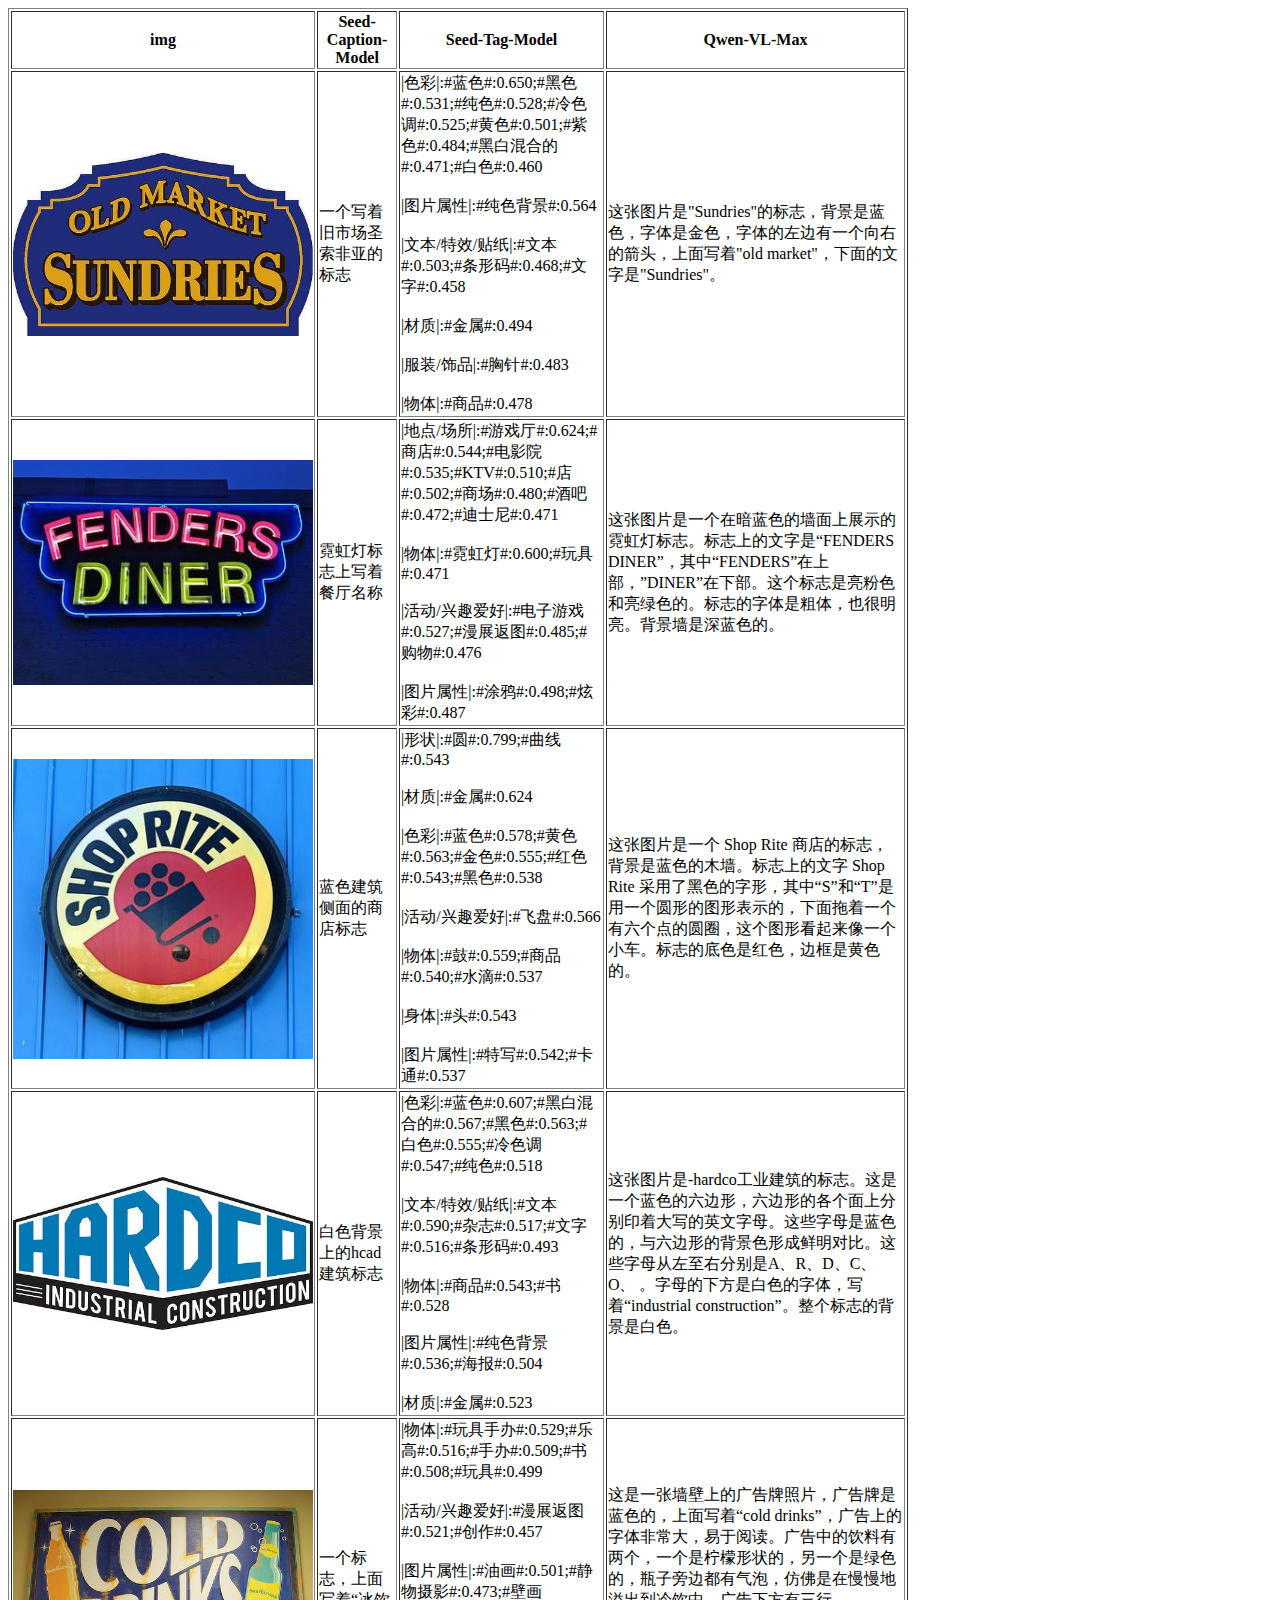
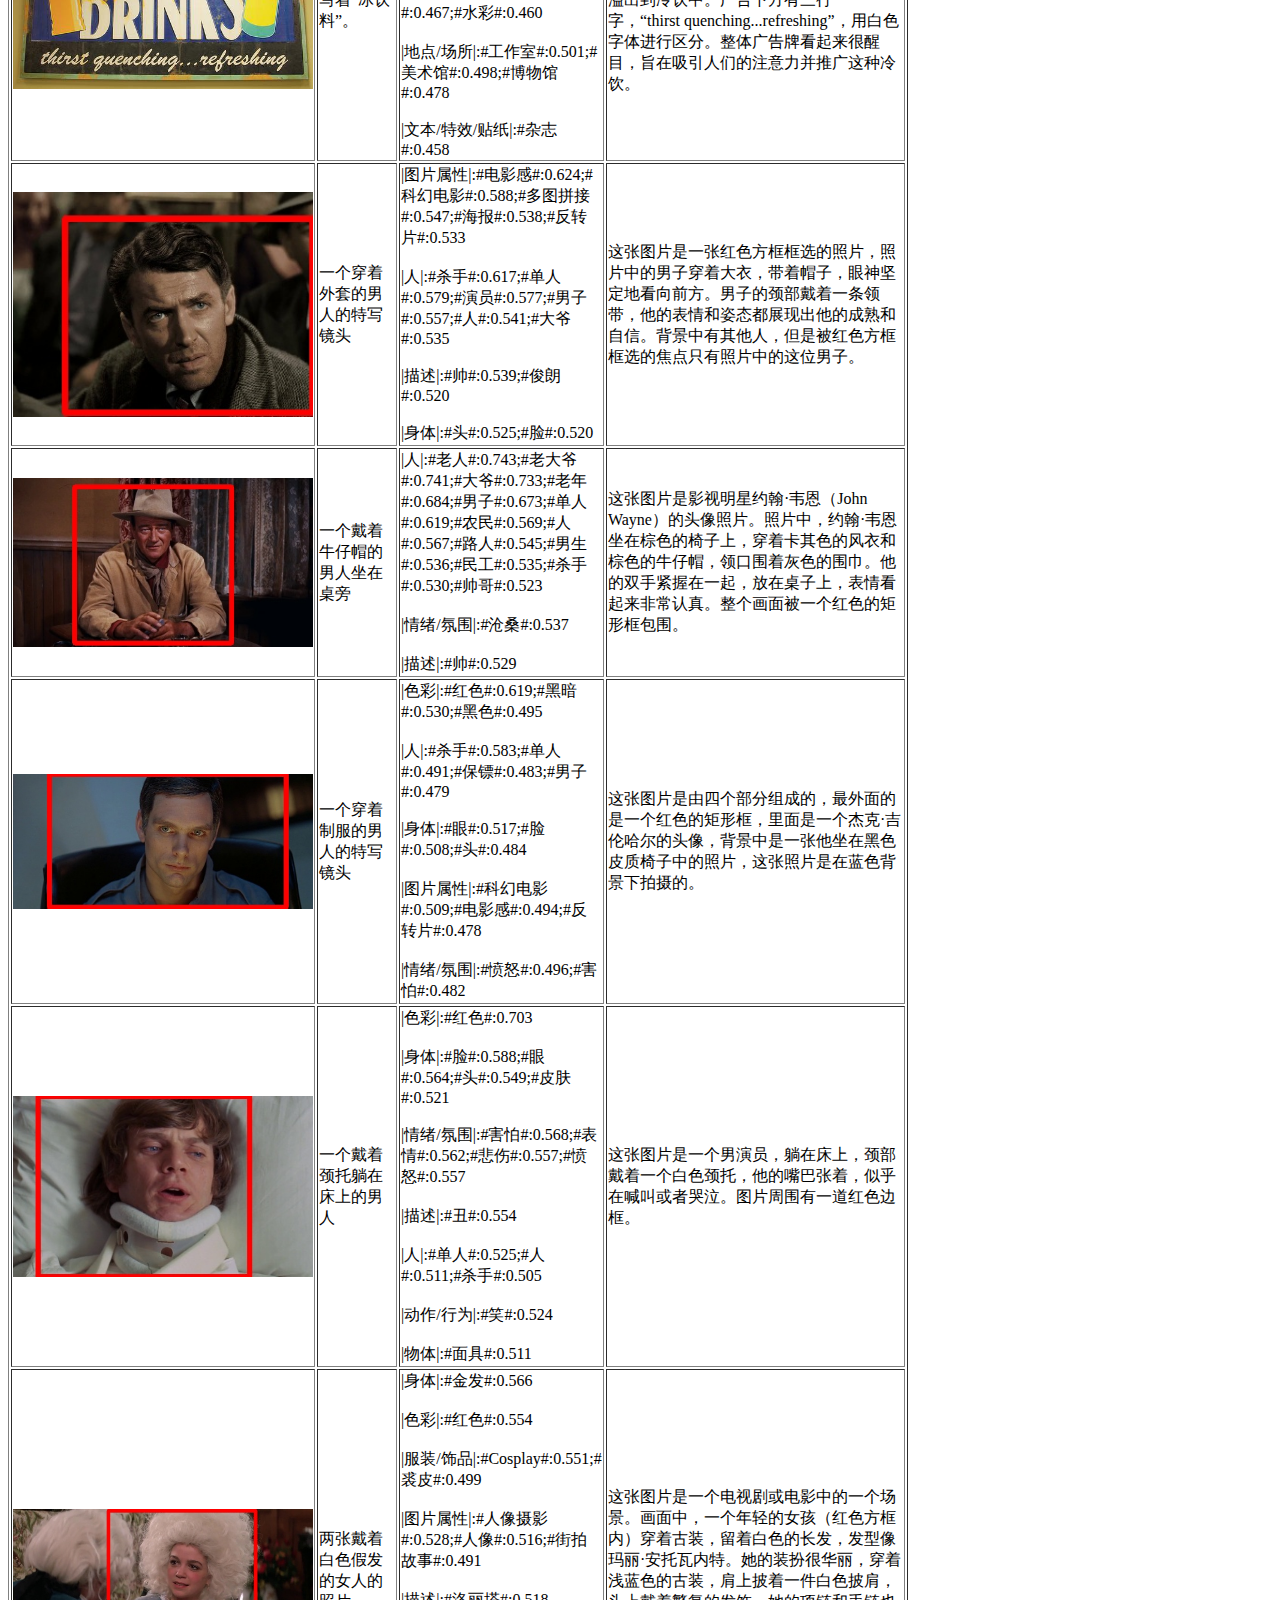
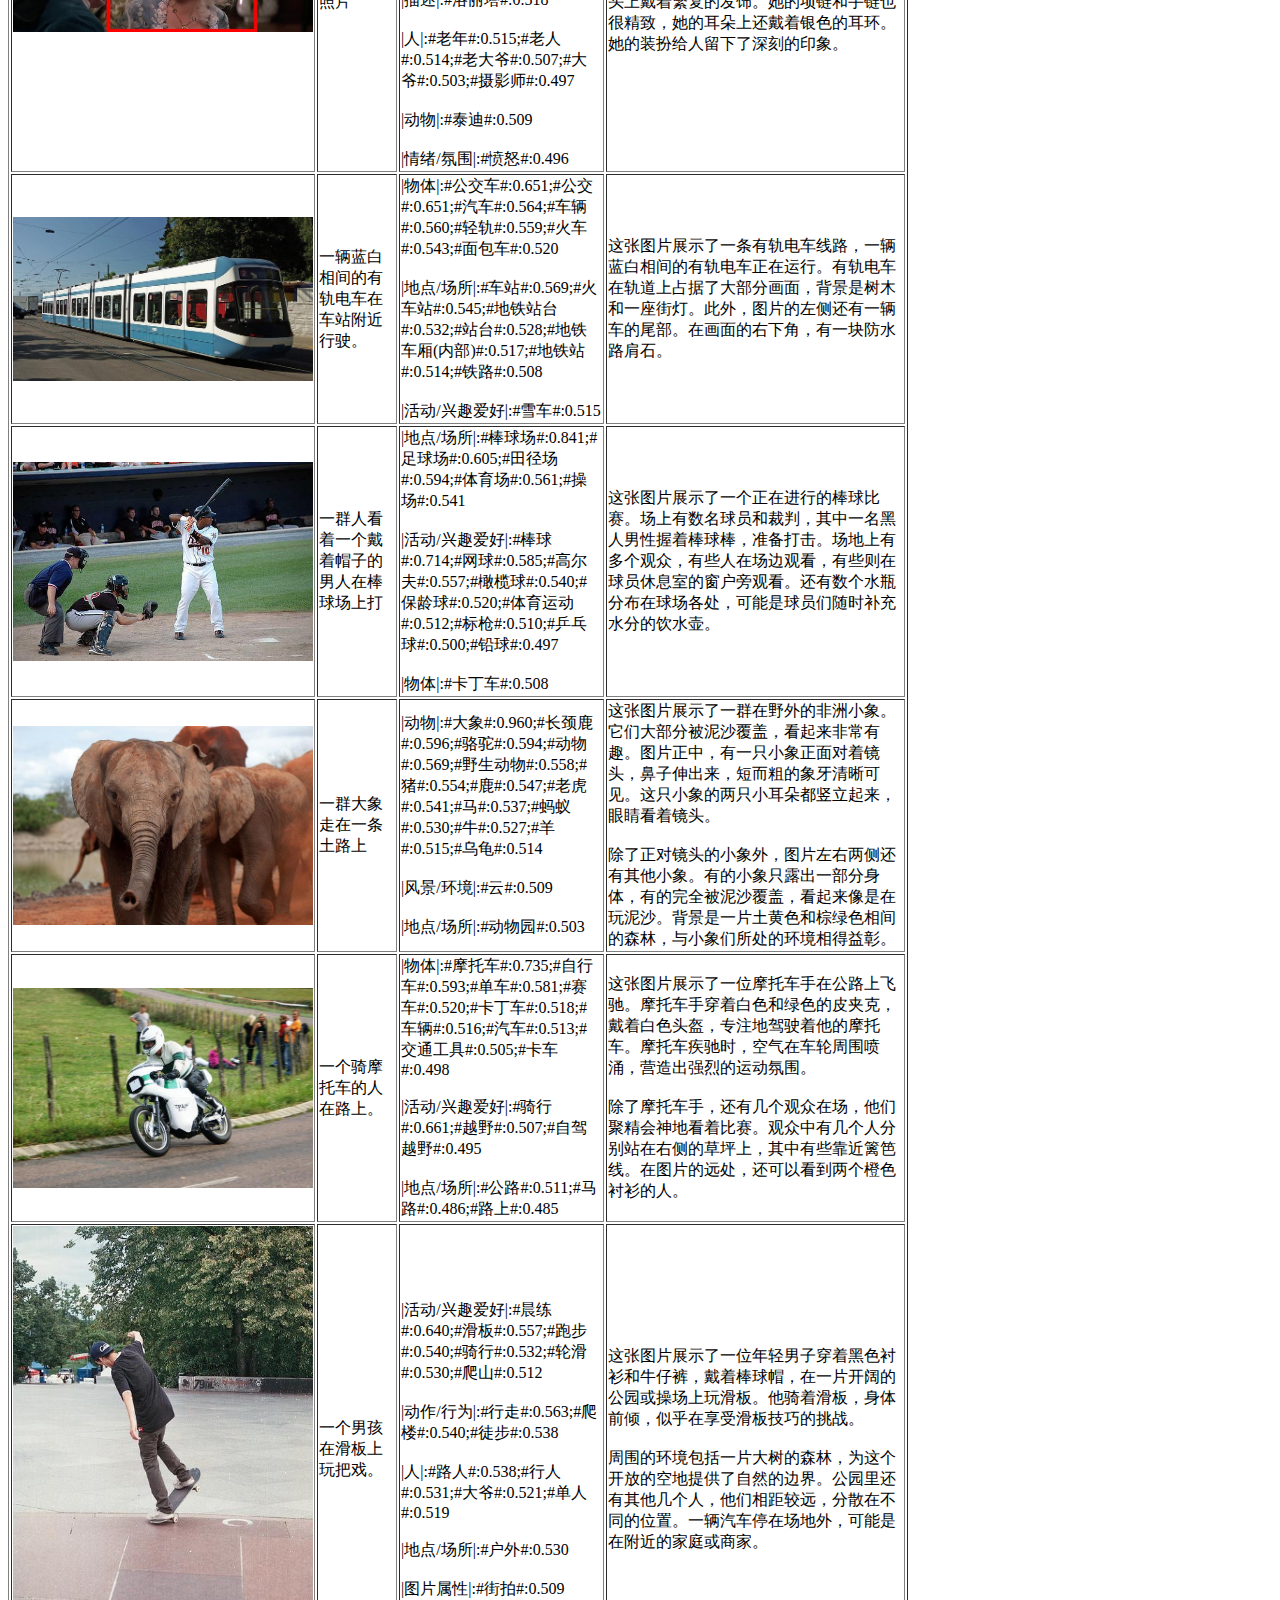
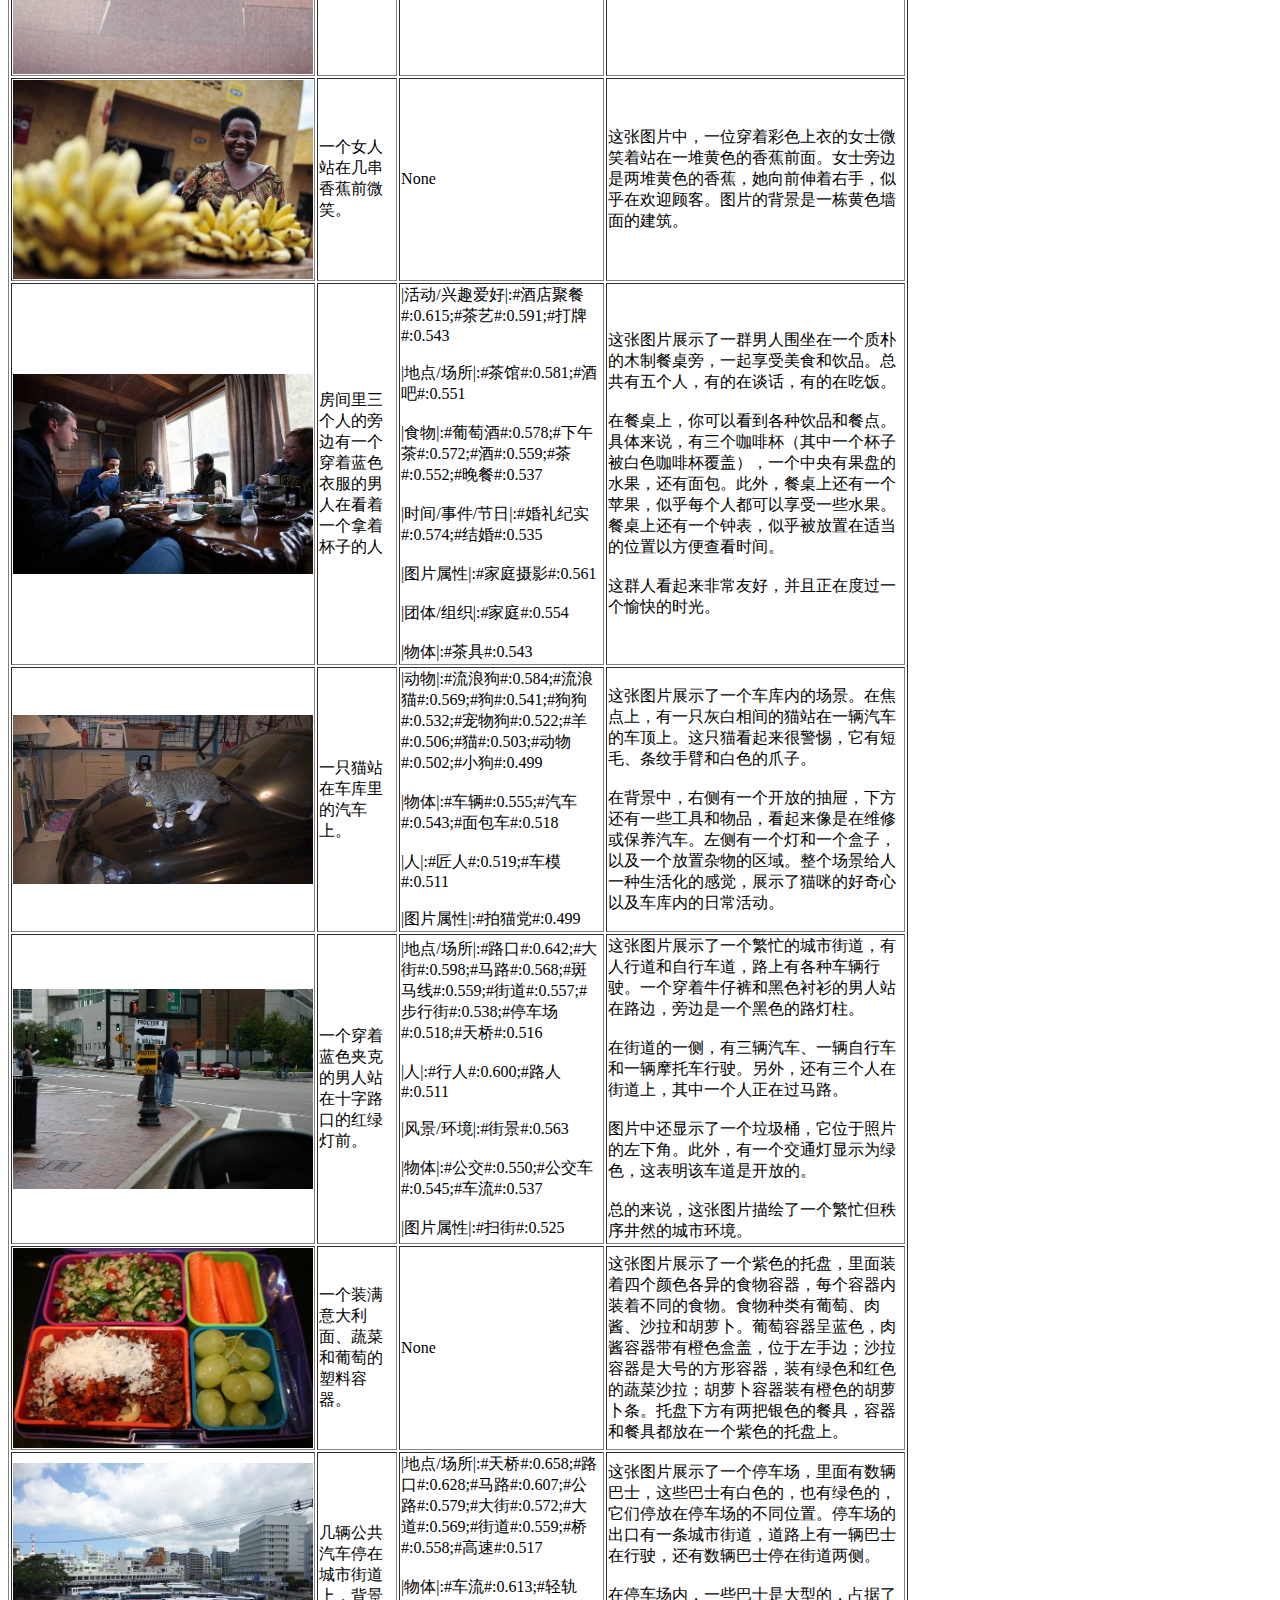
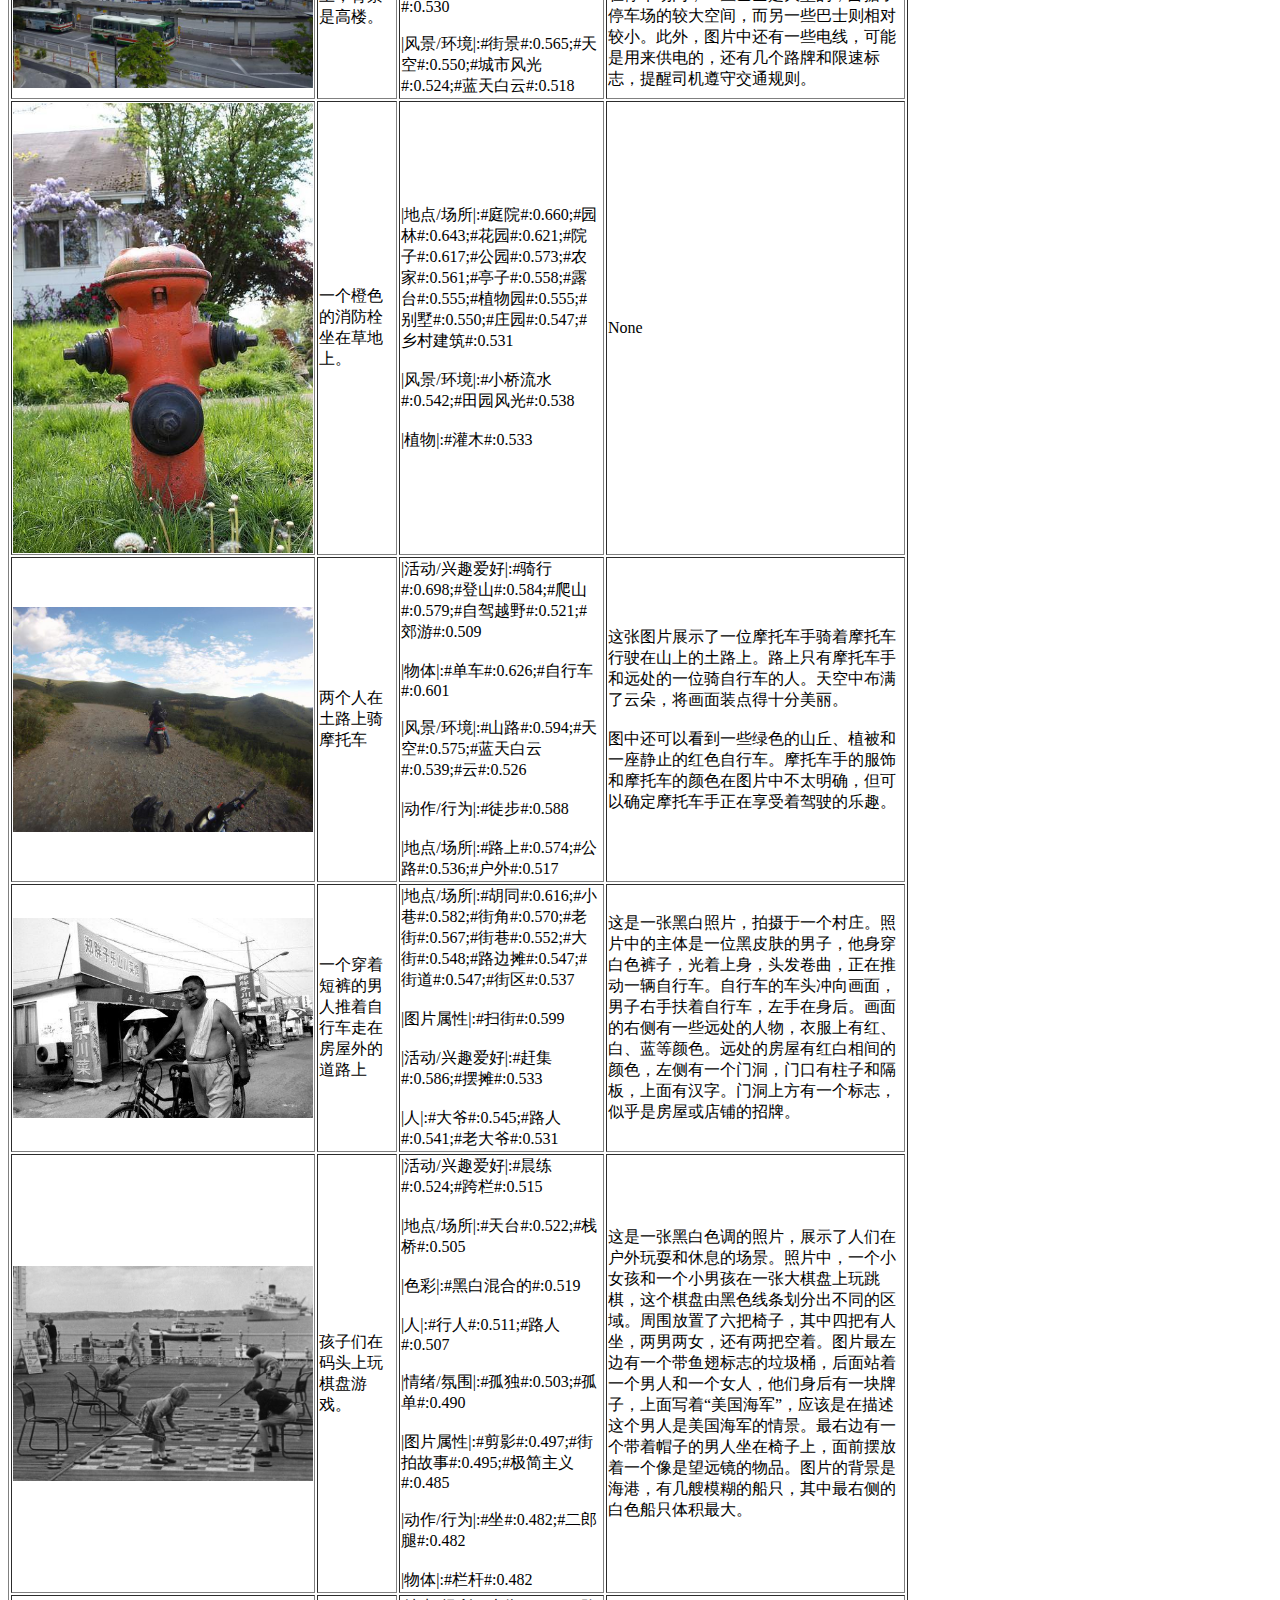
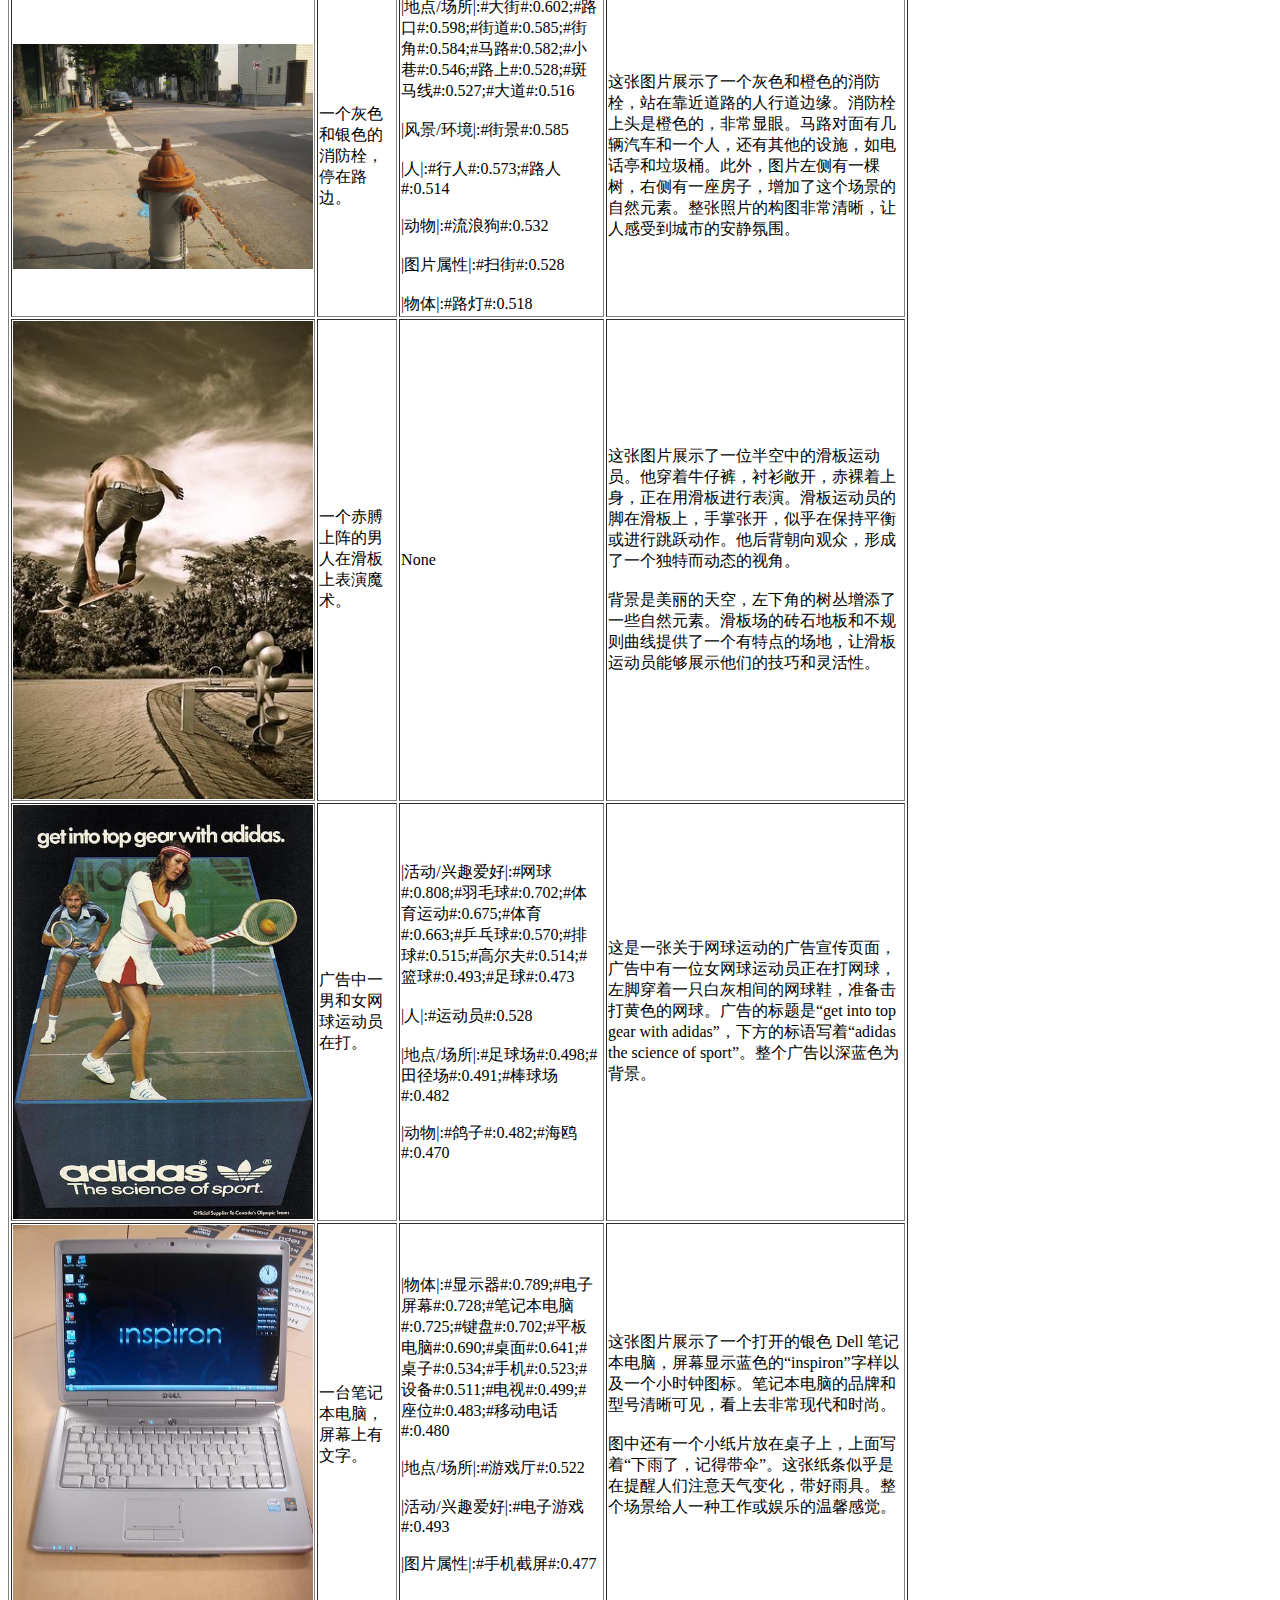
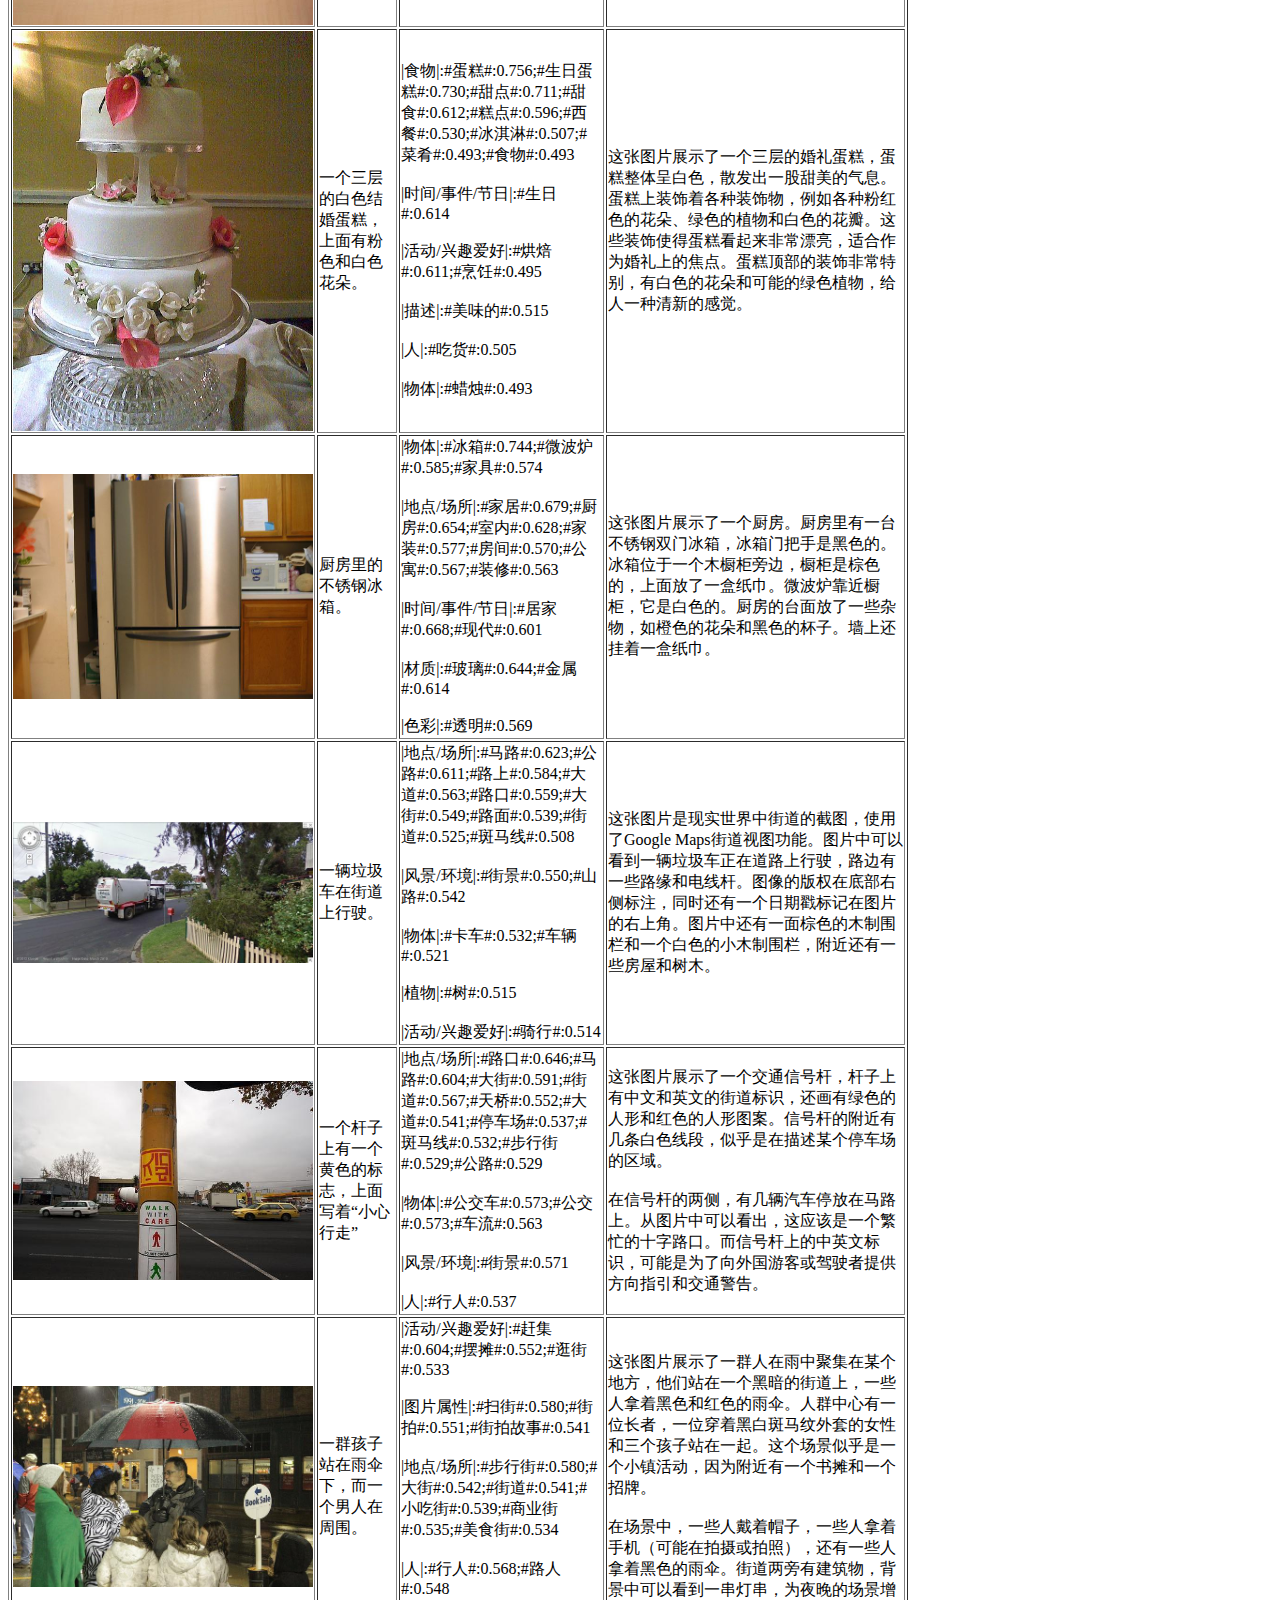
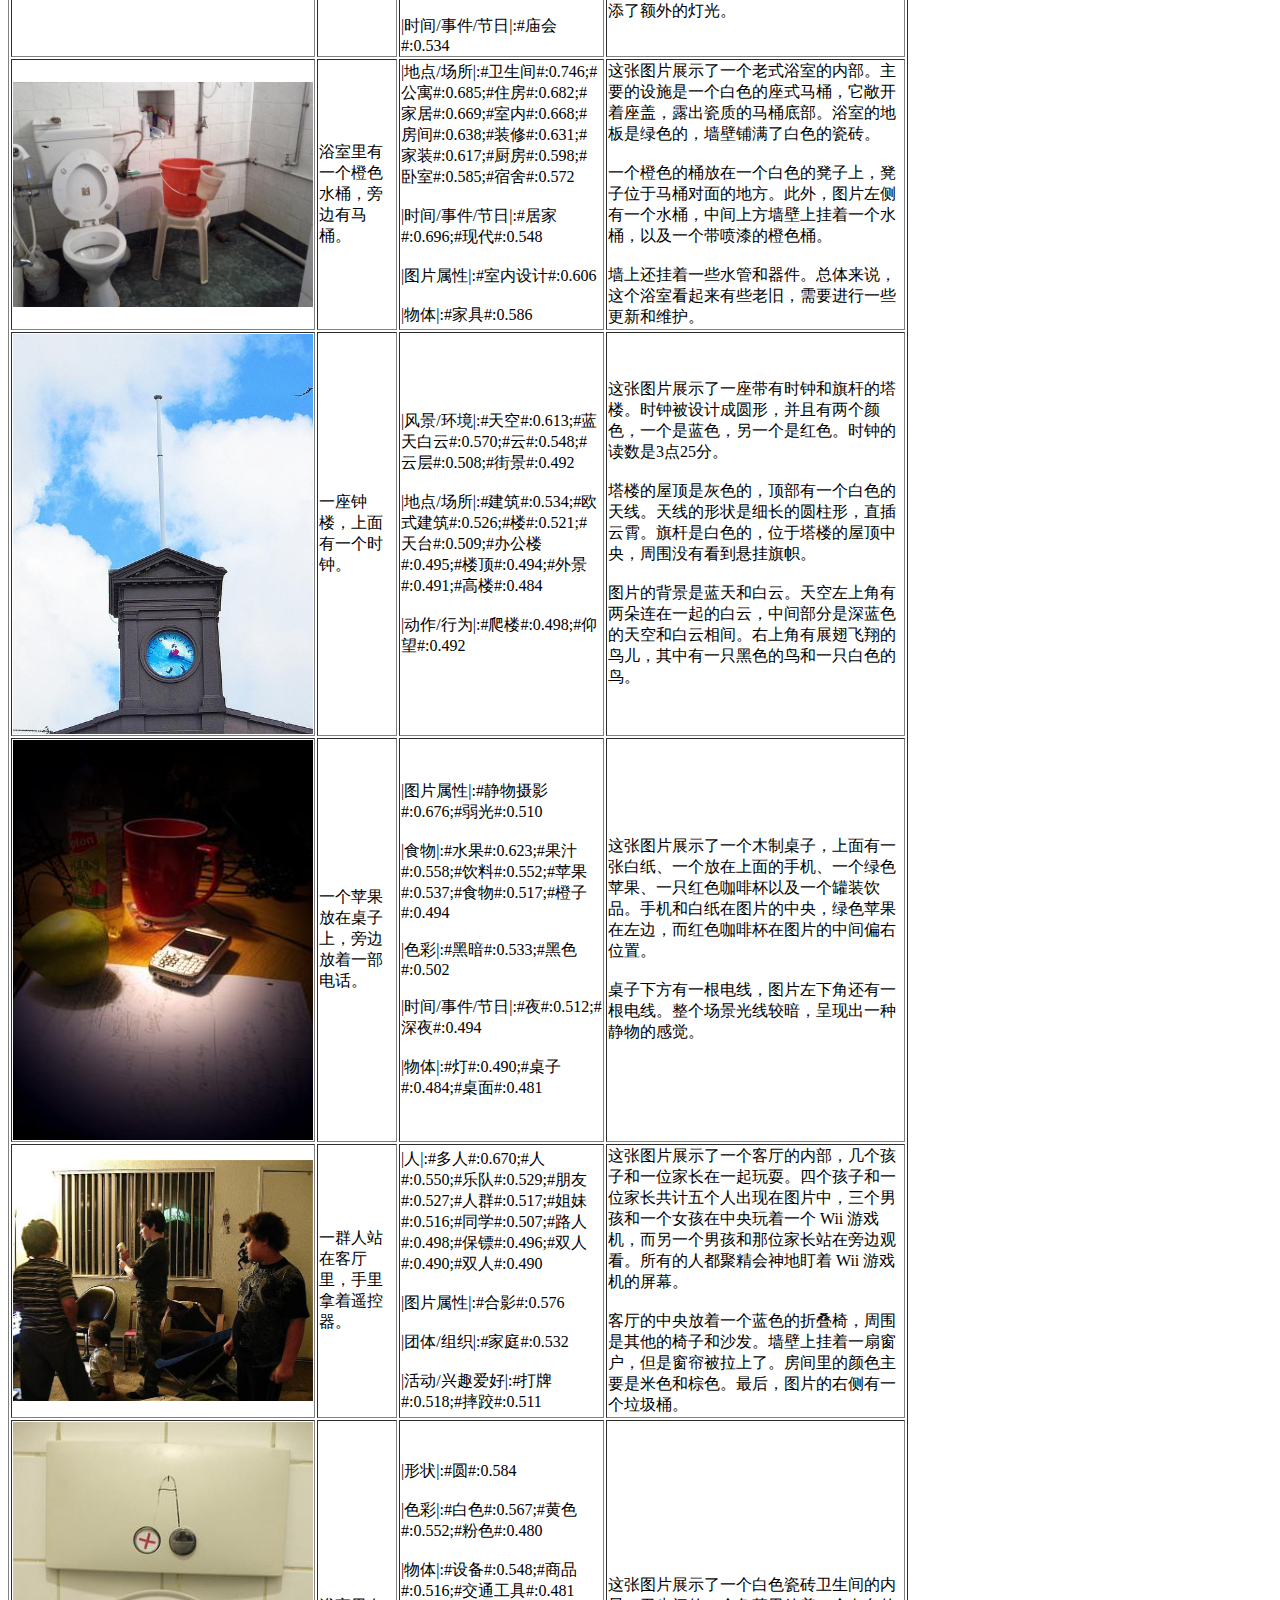
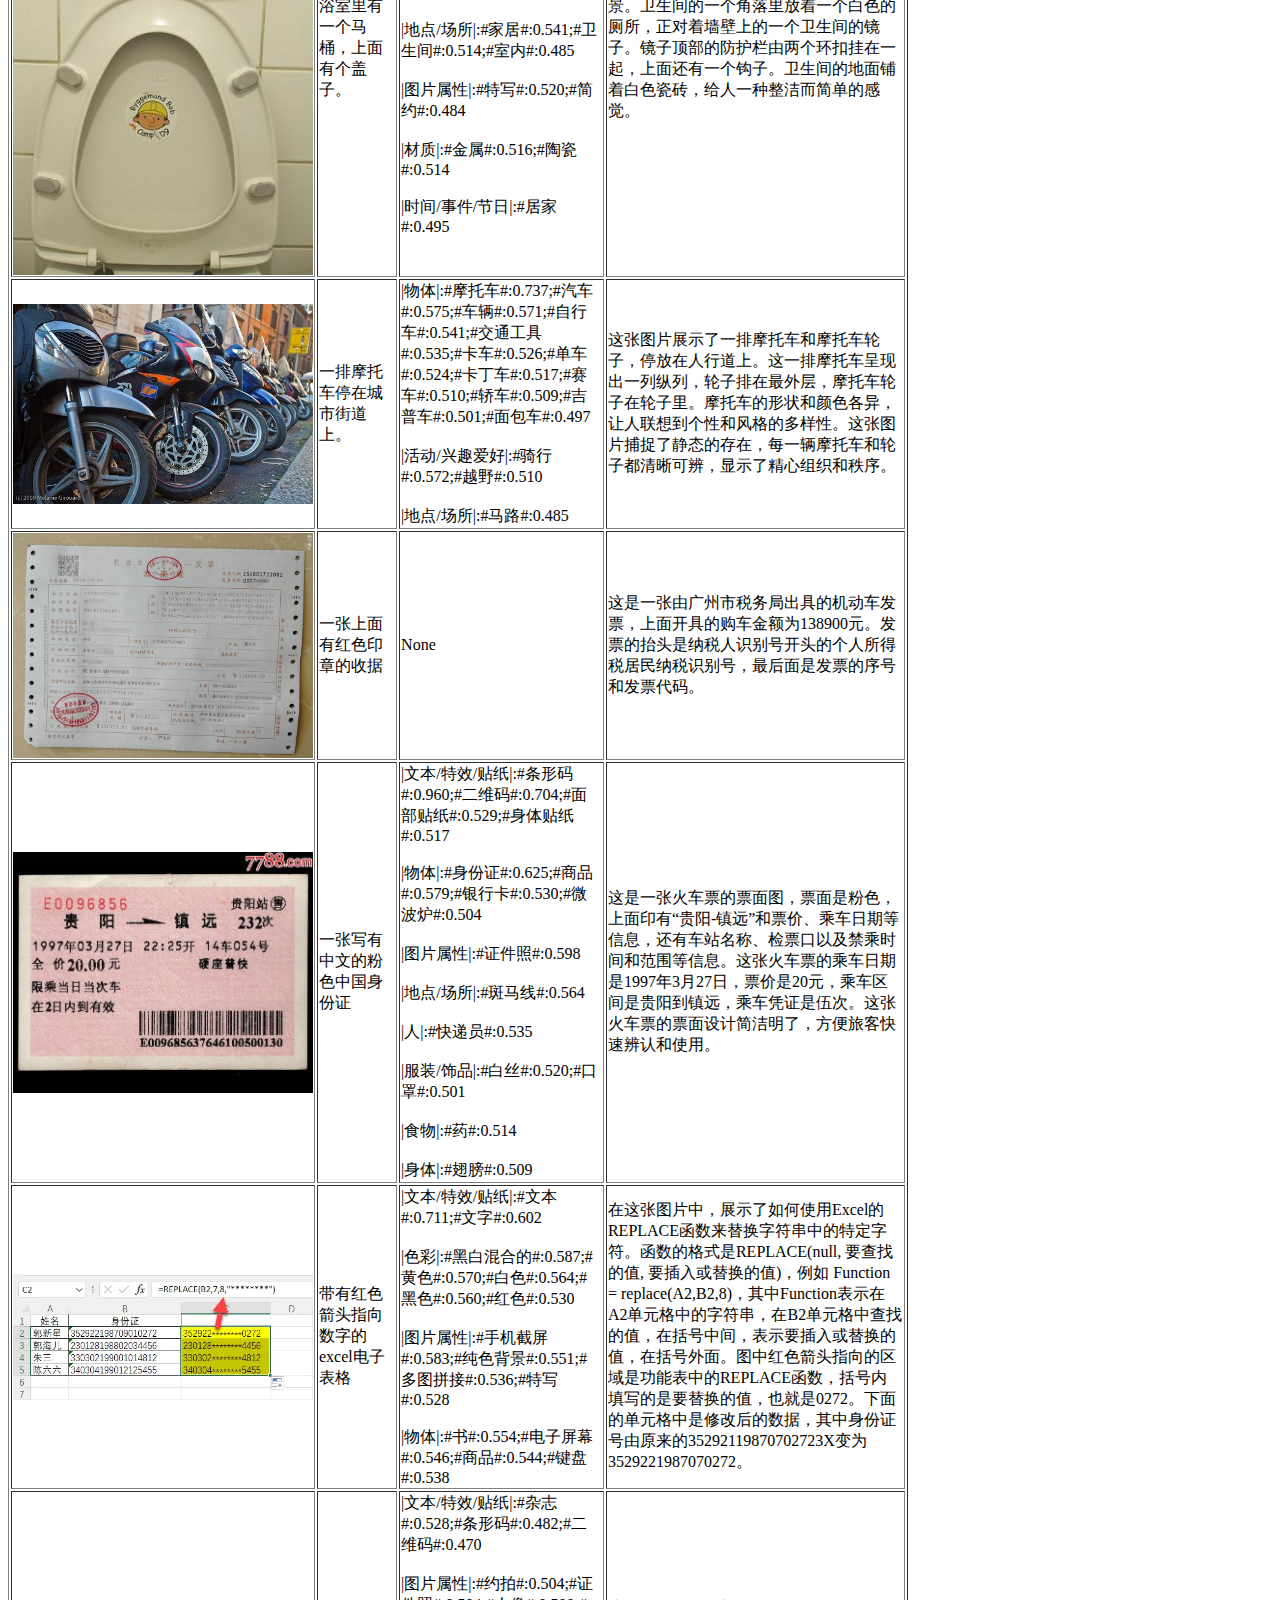
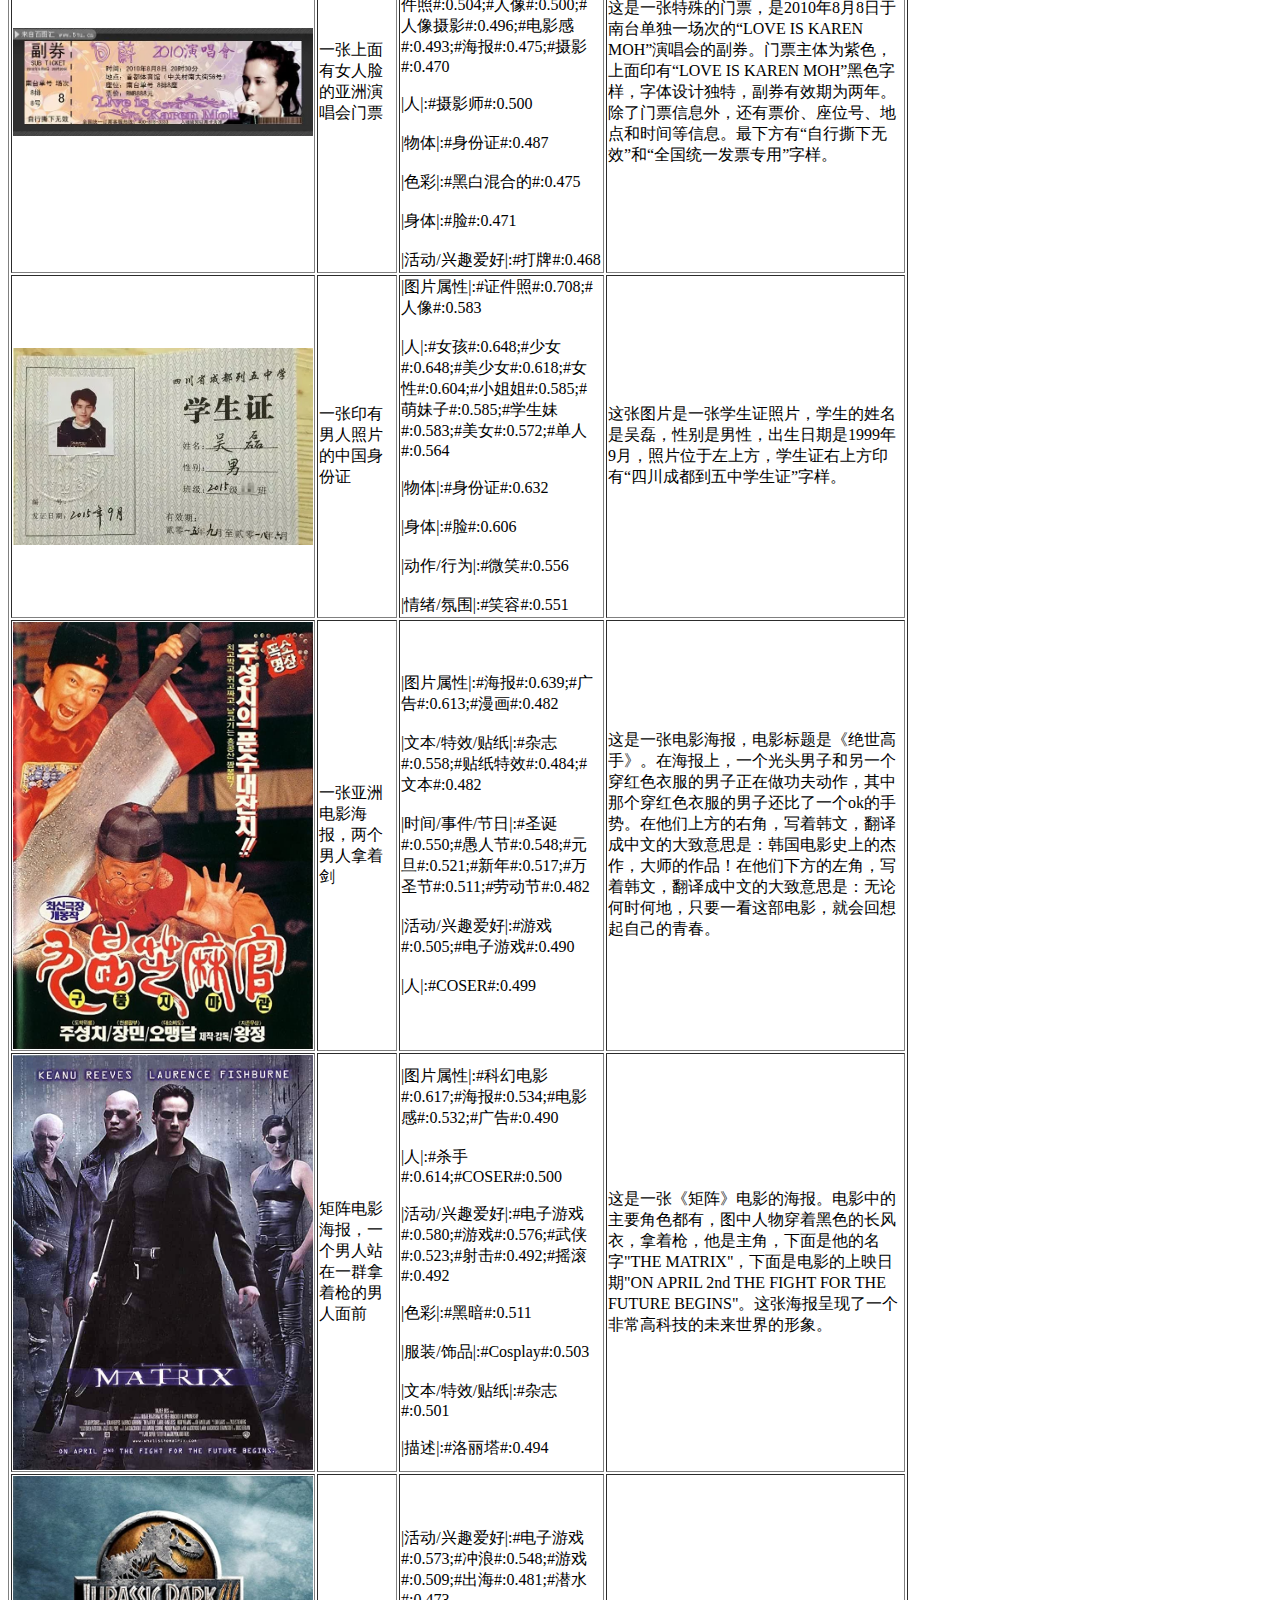
==== index.html @ c31791c4 "fix chinese char" ====
<html>

<head>
    <title>Image Information</title>
    <meta charset="utf-8">
</head>

<body>
    <table border='1' width='900px'>
        <tr>
            <th>img</th>
            <th>Seed-Caption-Model</th>
            <th>Seed-Tag-Model</th>
            <th>Qwen-VL-Max</th>
        </tr>
        <tr>
            <td><img src="./images/OCR/0004.jpg" alt="./images/OCR/0004.jpg" width="300px"></td>
            <td>一个写着旧市场圣索非亚的标志</td>
            <td>|色彩|:#蓝色#:0.650;#黑色#:0.531;#纯色#:0.528;#冷色调#:0.525;#黄色#:0.501;#紫色#:0.484;#黑白混合的#:0.471;#白色#:0.460<br><br>|图片属性|:#纯色背景#:0.564<br><br>|文本/特效/贴纸|:#文本#:0.503;#条形码#:0.468;#文字#:0.458<br><br>|材质|:#金属#:0.494<br><br>|服装/饰品|:#胸针#:0.483<br><br>|物体|:#商品#:0.478
            </td>
            <td>这张图片是"Sundries"的标志，背景是蓝色，字体是金色，字体的左边有一个向右的箭头，上面写着"old market"，下面的文字是"Sundries"。</td>
        </tr>
        <tr>
            <td><img src="./images/OCR/0009.jpg" alt="./images/OCR/0009.jpg" width="300px"></td>
            <td>霓虹灯标志上写着餐厅名称</td>
            <td>|地点/场所|:#游戏厅#:0.624;#商店#:0.544;#电影院#:0.535;#KTV#:0.510;#店#:0.502;#商场#:0.480;#酒吧#:0.472;#迪士尼#:0.471<br><br>|物体|:#霓虹灯#:0.600;#玩具#:0.471<br><br>|活动/兴趣爱好|:#电子游戏#:0.527;#漫展返图#:0.485;#购物#:0.476<br><br>|图片属性|:#涂鸦#:0.498;#炫彩#:0.487
            </td>
            <td>这张图片是一个在暗蓝色的墙面上展示的霓虹灯标志。标志上的文字是“FENDERS
                DINER”，其中“FENDERS”在上部，”DINER”在下部。这个标志是亮粉色和亮绿色的。标志的字体是粗体，也很明亮。背景墙是深蓝色的。</td>
        </tr>
        <tr>
            <td><img src="./images/OCR/0016.jpg" alt="./images/OCR/0016.jpg" width="300px"></td>
            <td>蓝色建筑侧面的商店标志</td>
            <td>|形状|:#圆#:0.799;#曲线#:0.543<br><br>|材质|:#金属#:0.624<br><br>|色彩|:#蓝色#:0.578;#黄色#:0.563;#金色#:0.555;#红色#:0.543;#黑色#:0.538<br><br>|活动/兴趣爱好|:#飞盘#:0.566<br><br>|物体|:#鼓#:0.559;#商品#:0.540;#水滴#:0.537<br><br>|身体|:#头#:0.543<br><br>|图片属性|:#特写#:0.542;#卡通#:0.537
            </td>
            <td>这张图片是一个 Shop Rite 商店的标志，背景是蓝色的木墙。标志上的文字 Shop Rite
                采用了黑色的字形，其中“S”和“T”是用一个圆形的图形表示的，下面拖着一个有六个点的圆圈，这个图形看起来像一个小车。标志的底色是红色，边框是黄色的。</td>
        </tr>
        <tr>
            <td><img src="./images/OCR/0017.jpg" alt="./images/OCR/0017.jpg" width="300px"></td>
            <td>白色背景上的hcad建筑标志</td>
            <td>|色彩|:#蓝色#:0.607;#黑白混合的#:0.567;#黑色#:0.563;#白色#:0.555;#冷色调#:0.547;#纯色#:0.518<br><br>|文本/特效/贴纸|:#文本#:0.590;#杂志#:0.517;#文字#:0.516;#条形码#:0.493<br><br>|物体|:#商品#:0.543;#书#:0.528<br><br>|图片属性|:#纯色背景#:0.536;#海报#:0.504<br><br>|材质|:#金属#:0.523
            </td>
            <td>这张图片是-hardco工业建筑的标志。这是一个蓝色的六边形，六边形的各个面上分别印着大写的英文字母。这些字母是蓝色的，与六边形的背景色形成鲜明对比。这些字母从左至右分别是A、R、D、C、O、
                。字母的下方是白色的字体，写着“industrial construction”。整个标志的背景是白色。</td>
        </tr>
        <tr>
            <td><img src="./images/OCR/0020.jpg" alt="./images/OCR/0020.jpg" width="300px"></td>
            <td>一个标志，上面写着“冰饮料”。</td>
            <td>|物体|:#玩具手办#:0.529;#乐高#:0.516;#手办#:0.509;#书#:0.508;#玩具#:0.499<br><br>|活动/兴趣爱好|:#漫展返图#:0.521;#创作#:0.457<br><br>|图片属性|:#油画#:0.501;#静物摄影#:0.473;#壁画#:0.467;#水彩#:0.460<br><br>|地点/场所|:#工作室#:0.501;#美术馆#:0.498;#博物馆#:0.478<br><br>|文本/特效/贴纸|:#杂志#:0.458
            </td>
            <td>这是一张墙壁上的广告牌照片，广告牌是蓝色的，上面写着“cold
                drinks”，广告上的字体非常大，易于阅读。广告中的饮料有两个，一个是柠檬形状的，另一个是绿色的，瓶子旁边都有气泡，仿佛是在慢慢地溢出到冷饮中。广告下方有三行字，“thirst
                quenching...refreshing”，用白色字体进行区分。整体广告牌看起来很醒目，旨在吸引人们的注意力并推广这种冷饮。</td>
        </tr>
        <tr>
            <td><img src="./images/celebrity/tt0038650_shot_0737_img_1.jpg"
                    alt="./images/celebrity/tt0038650_shot_0737_img_1.jpg" width="300px"></td>
            <td>一个穿着外套的男人的特写镜头</td>
            <td>|图片属性|:#电影感#:0.624;#科幻电影#:0.588;#多图拼接#:0.547;#海报#:0.538;#反转片#:0.533<br><br>|人|:#杀手#:0.617;#单人#:0.579;#演员#:0.577;#男子#:0.557;#人#:0.541;#大爷#:0.535<br><br>|描述|:#帅#:0.539;#俊朗#:0.520<br><br>|身体|:#头#:0.525;#脸#:0.520
            </td>
            <td>这张图片是一张红色方框框选的照片，照片中的男子穿着大衣，带着帽子，眼神坚定地看向前方。男子的颈部戴着一条领带，他的表情和姿态都展现出他的成熟和自信。背景中有其他人，但是被红色方框框选的焦点只有照片中的这位男子。
            </td>
        </tr>
        <tr>
            <td><img src="./images/celebrity/tt0053221_shot_0197_img_0.jpg"
                    alt="./images/celebrity/tt0053221_shot_0197_img_0.jpg" width="300px"></td>
            <td>一个戴着牛仔帽的男人坐在桌旁</td>
            <td>|人|:#老人#:0.743;#老大爷#:0.741;#大爷#:0.733;#老年#:0.684;#男子#:0.673;#单人#:0.619;#农民#:0.569;#人#:0.567;#路人#:0.545;#男生#:0.536;#民工#:0.535;#杀手#:0.530;#帅哥#:0.523<br><br>|情绪/氛围|:#沧桑#:0.537<br><br>|描述|:#帅#:0.529
            </td>
            <td>这张图片是影视明星约翰·韦恩（John
                Wayne）的头像照片。照片中，约翰·韦恩坐在棕色的椅子上，穿着卡其色的风衣和棕色的牛仔帽，领口围着灰色的围巾。他的双手紧握在一起，放在桌子上，表情看起来非常认真。整个画面被一个红色的矩形框包围。</td>
        </tr>
        <tr>
            <td><img src="./images/celebrity/tt0062622_shot_0291_img_0.jpg"
                    alt="./images/celebrity/tt0062622_shot_0291_img_0.jpg" width="300px"></td>
            <td>一个穿着制服的男人的特写镜头</td>
            <td>|色彩|:#红色#:0.619;#黑暗#:0.530;#黑色#:0.495<br><br>|人|:#杀手#:0.583;#单人#:0.491;#保镖#:0.483;#男子#:0.479<br><br>|身体|:#眼#:0.517;#脸#:0.508;#头#:0.484<br><br>|图片属性|:#科幻电影#:0.509;#电影感#:0.494;#反转片#:0.478<br><br>|情绪/氛围|:#愤怒#:0.496;#害怕#:0.482
            </td>
            <td>这张图片是由四个部分组成的，最外面的是一个红色的矩形框，里面是一个杰克·吉伦哈尔的头像，背景中是一张他坐在黑色皮质椅子中的照片，这张照片是在蓝色背景下拍摄的。</td>
        </tr>
        <tr>
            <td><img src="./images/celebrity/tt0066921_shot_0631_img_0.jpg"
                    alt="./images/celebrity/tt0066921_shot_0631_img_0.jpg" width="300px"></td>
            <td>一个戴着颈托躺在床上的男人</td>
            <td>|色彩|:#红色#:0.703<br><br>|身体|:#脸#:0.588;#眼#:0.564;#头#:0.549;#皮肤#:0.521<br><br>|情绪/氛围|:#害怕#:0.568;#表情#:0.562;#悲伤#:0.557;#愤怒#:0.557<br><br>|描述|:#丑#:0.554<br><br>|人|:#单人#:0.525;#人#:0.511;#杀手#:0.505<br><br>|动作/行为|:#笑#:0.524<br><br>|物体|:#面具#:0.511
            </td>
            <td>这张图片是一个男演员，躺在床上，颈部戴着一个白色颈托，他的嘴巴张着，似乎在喊叫或者哭泣。图片周围有一道红色边框。</td>
        </tr>
        <tr>
            <td><img src="./images/celebrity/tt0086879_shot_0158_img_0.jpg"
                    alt="./images/celebrity/tt0086879_shot_0158_img_0.jpg" width="300px"></td>
            <td>两张戴着白色假发的女人的照片</td>
            <td>|身体|:#金发#:0.566<br><br>|色彩|:#红色#:0.554<br><br>|服装/饰品|:#Cosplay#:0.551;#裘皮#:0.499<br><br>|图片属性|:#人像摄影#:0.528;#人像#:0.516;#街拍故事#:0.491<br><br>|描述|:#洛丽塔#:0.518<br><br>|人|:#老年#:0.515;#老人#:0.514;#老大爷#:0.507;#大爷#:0.503;#摄影师#:0.497<br><br>|动物|:#泰迪#:0.509<br><br>|情绪/氛围|:#愤怒#:0.496
            </td>
            <td>这张图片是一个电视剧或电影中的一个场景。画面中，一个年轻的女孩（红色方框内）穿着古装，留着白色的长发，发型像玛丽·安托瓦内特。她的装扮很华丽，穿着浅蓝色的古装，肩上披着一件白色披肩，头上戴着繁复的发饰。她的项链和手链也很精致，她的耳朵上还戴着银色的耳环。她的装扮给人留下了深刻的印象。
            </td>
        </tr>
        <tr>
            <td><img src="./images/existence/000000006040.jpg" alt="./images/existence/000000006040.jpg" width="300px">
            </td>
            <td>一辆蓝白相间的有轨电车在车站附近行驶。</td>
            <td>|物体|:#公交车#:0.651;#公交#:0.651;#汽车#:0.564;#车辆#:0.560;#轻轨#:0.559;#火车#:0.543;#面包车#:0.520<br><br>|地点/场所|:#车站#:0.569;#火车站#:0.545;#地铁站台#:0.532;#站台#:0.528;#地铁车厢(内部)#:0.517;#地铁站#:0.514;#铁路#:0.508<br><br>|活动/兴趣爱好|:#雪车#:0.515
            </td>
            <td>这张图片展示了一条有轨电车线路，一辆蓝白相间的有轨电车正在运行。有轨电车在轨道上占据了大部分画面，背景是树木和一座街灯。此外，图片的左侧还有一辆车的尾部。在画面的右下角，有一块防水路肩石。</td>
        </tr>
        <tr>
            <td><img src="./images/existence/000000006471.jpg" alt="./images/existence/000000006471.jpg" width="300px">
            </td>
            <td>一群人看着一个戴着帽子的男人在棒球场上打</td>
            <td>|地点/场所|:#棒球场#:0.841;#足球场#:0.605;#田径场#:0.594;#体育场#:0.561;#操场#:0.541<br><br>|活动/兴趣爱好|:#棒球#:0.714;#网球#:0.585;#高尔夫#:0.557;#橄榄球#:0.540;#保龄球#:0.520;#体育运动#:0.512;#标枪#:0.510;#乒乓球#:0.500;#铅球#:0.497<br><br>|物体|:#卡丁车#:0.508
            </td>
            <td>这张图片展示了一个正在进行的棒球比赛。场上有数名球员和裁判，其中一名黑人男性握着棒球棒，准备打击。场地上有多个观众，有些人在场边观看，有些则在球员休息室的窗户旁观看。还有数个水瓶分布在球场各处，可能是球员们随时补充水分的饮水壶。
            </td>
        </tr>
        <tr>
            <td><img src="./images/existence/000000007108.jpg" alt="./images/existence/000000007108.jpg" width="300px">
            </td>
            <td>一群大象走在一条土路上</td>
            <td>|动物|:#大象#:0.960;#长颈鹿#:0.596;#骆驼#:0.594;#动物#:0.569;#野生动物#:0.558;#猪#:0.554;#鹿#:0.547;#老虎#:0.541;#马#:0.537;#蚂蚁#:0.530;#牛#:0.527;#羊#:0.515;#乌龟#:0.514<br><br>|风景/环境|:#云#:0.509<br><br>|地点/场所|:#动物园#:0.503
            </td>
            <td>这张图片展示了一群在野外的非洲小象。它们大部分被泥沙覆盖，看起来非常有趣。图片正中，有一只小象正面对着镜头，鼻子伸出来，短而粗的象牙清晰可见。这只小象的两只小耳朵都竖立起来，眼睛看着镜头。<br><br>除了正对镜头的小象外，图片左右两侧还有其他小象。有的小象只露出一部分身体，有的完全被泥沙覆盖，看起来像是在玩泥沙。背景是一片土黄色和棕绿色相间的森林，与小象们所处的环境相得益彰。
            </td>
        </tr>
        <tr>
            <td><img src="./images/existence/000000007816.jpg" alt="./images/existence/000000007816.jpg" width="300px">
            </td>
            <td>一个骑摩托车的人在路上。</td>
            <td>|物体|:#摩托车#:0.735;#自行车#:0.593;#单车#:0.581;#赛车#:0.520;#卡丁车#:0.518;#车辆#:0.516;#汽车#:0.513;#交通工具#:0.505;#卡车#:0.498<br><br>|活动/兴趣爱好|:#骑行#:0.661;#越野#:0.507;#自驾越野#:0.495<br><br>|地点/场所|:#公路#:0.511;#马路#:0.486;#路上#:0.485
            </td>
            <td>这张图片展示了一位摩托车手在公路上飞驰。摩托车手穿着白色和绿色的皮夹克，戴着白色头盔，专注地驾驶着他的摩托车。摩托车疾驰时，空气在车轮周围喷涌，营造出强烈的运动氛围。<br><br>除了摩托车手，还有几个观众在场，他们聚精会神地看着比赛。观众中有几个人分别站在右侧的草坪上，其中有些靠近篱笆线。在图片的远处，还可以看到两个橙色衬衫的人。
            </td>
        </tr>
        <tr>
            <td><img src="./images/existence/000000007977.jpg" alt="./images/existence/000000007977.jpg" width="300px">
            </td>
            <td>一个男孩在滑板上玩把戏。</td>
            <td>|活动/兴趣爱好|:#晨练#:0.640;#滑板#:0.557;#跑步#:0.540;#骑行#:0.532;#轮滑#:0.530;#爬山#:0.512<br><br>|动作/行为|:#行走#:0.563;#爬楼#:0.540;#徒步#:0.538<br><br>|人|:#路人#:0.538;#行人#:0.531;#大爷#:0.521;#单人#:0.519<br><br>|地点/场所|:#户外#:0.530<br><br>|图片属性|:#街拍#:0.509
            </td>
            <td>这张图片展示了一位年轻男子穿着黑色衬衫和牛仔裤，戴着棒球帽，在一片开阔的公园或操场上玩滑板。他骑着滑板，身体前倾，似乎在享受滑板技巧的挑战。<br><br>周围的环境包括一片大树的森林，为这个开放的空地提供了自然的边界。公园里还有其他几个人，他们相距较远，分散在不同的位置。一辆汽车停在场地外，可能是在附近的家庭或商家。
            </td>
        </tr>
        <tr>
            <td><img src="./images/existence/000000008844.jpg" alt="./images/existence/000000008844.jpg" width="300px">
            </td>
            <td>一个女人站在几串香蕉前微笑。</td>
            <td>None</td>
            <td>这张图片中，一位穿着彩色上衣的女士微笑着站在一堆黄色的香蕉前面。女士旁边是两堆黄色的香蕉，她向前伸着右手，似乎在欢迎顾客。图片的背景是一栋黄色墙面的建筑。</td>
        </tr>
        <tr>
            <td><img src="./images/existence/000000009590.jpg" alt="./images/existence/000000009590.jpg" width="300px">
            </td>
            <td>房间里三个人的旁边有一个穿着蓝色衣服的男人在看着一个拿着杯子的人</td>
            <td>|活动/兴趣爱好|:#酒店聚餐#:0.615;#茶艺#:0.591;#打牌#:0.543<br><br>|地点/场所|:#茶馆#:0.581;#酒吧#:0.551<br><br>|食物|:#葡萄酒#:0.578;#下午茶#:0.572;#酒#:0.559;#茶#:0.552;#晚餐#:0.537<br><br>|时间/事件/节日|:#婚礼纪实#:0.574;#结婚#:0.535<br><br>|图片属性|:#家庭摄影#:0.561<br><br>|团体/组织|:#家庭#:0.554<br><br>|物体|:#茶具#:0.543
            </td>
            <td>这张图片展示了一群男人围坐在一个质朴的木制餐桌旁，一起享受美食和饮品。总共有五个人，有的在谈话，有的在吃饭。<br><br>在餐桌上，你可以看到各种饮品和餐点。具体来说，有三个咖啡杯（其中一个杯子被白色咖啡杯覆盖），一个中央有果盘的水果，还有面包。此外，餐桌上还有一个苹果，似乎每个人都可以享受一些水果。餐桌上还有一个钟表，似乎被放置在适当的位置以方便查看时间。<br><br>这群人看起来非常友好，并且正在度过一个愉快的时光。
            </td>
        </tr>
        <tr>
            <td><img src="./images/existence/000000010363.jpg" alt="./images/existence/000000010363.jpg" width="300px">
            </td>
            <td>一只猫站在车库里的汽车上。</td>
            <td>|动物|:#流浪狗#:0.584;#流浪猫#:0.569;#狗#:0.541;#狗狗#:0.532;#宠物狗#:0.522;#羊#:0.506;#猫#:0.503;#动物#:0.502;#小狗#:0.499<br><br>|物体|:#车辆#:0.555;#汽车#:0.543;#面包车#:0.518<br><br>|人|:#匠人#:0.519;#车模#:0.511<br><br>|图片属性|:#拍猫党#:0.499
            </td>
            <td>这张图片展示了一个车库内的场景。在焦点上，有一只灰白相间的猫站在一辆汽车的车顶上。这只猫看起来很警惕，它有短毛、条纹手臂和白色的爪子。<br><br>在背景中，右侧有一个开放的抽屉，下方还有一些工具和物品，看起来像是在维修或保养汽车。左侧有一个灯和一个盒子，以及一个放置杂物的区域。整个场景给人一种生活化的感觉，展示了猫咪的好奇心以及车库内的日常活动。
            </td>
        </tr>
        <tr>
            <td><img src="./images/existence/000000011197.jpg" alt="./images/existence/000000011197.jpg" width="300px">
            </td>
            <td>一个穿着蓝色夹克的男人站在十字路口的红绿灯前。</td>
            <td>|地点/场所|:#路口#:0.642;#大街#:0.598;#马路#:0.568;#斑马线#:0.559;#街道#:0.557;#步行街#:0.538;#停车场#:0.518;#天桥#:0.516<br><br>|人|:#行人#:0.600;#路人#:0.511<br><br>|风景/环境|:#街景#:0.563<br><br>|物体|:#公交#:0.550;#公交车#:0.545;#车流#:0.537<br><br>|图片属性|:#扫街#:0.525
            </td>
            <td>这张图片展示了一个繁忙的城市街道，有人行道和自行车道，路上有各种车辆行驶。一个穿着牛仔裤和黑色衬衫的男人站在路边，旁边是一个黑色的路灯柱。<br><br>在街道的一侧，有三辆汽车、一辆自行车和一辆摩托车行驶。另外，还有三个人在街道上，其中一个人正在过马路。<br><br>图片中还显示了一个垃圾桶，它位于照片的左下角。此外，有一个交通灯显示为绿色，这表明该车道是开放的。<br><br>总的来说，这张图片描绘了一个繁忙但秩序井然的城市环境。
            </td>
        </tr>
        <tr>
            <td><img src="./images/existence/000000015254.jpg" alt="./images/existence/000000015254.jpg" width="300px">
            </td>
            <td>一个装满意大利面、蔬菜和葡萄的塑料容器。</td>
            <td>None</td>
            <td>这张图片展示了一个紫色的托盘，里面装着四个颜色各异的食物容器，每个容器内装着不同的食物。食物种类有葡萄、肉酱、沙拉和胡萝卜。葡萄容器呈蓝色，肉酱容器带有橙色盒盖，位于左手边；沙拉容器是大号的方形容器，装有绿色和红色的蔬菜沙拉；胡萝卜容器装有橙色的胡萝卜条。托盘下方有两把银色的餐具，容器和餐具都放在一个紫色的托盘上。
            </td>
        </tr>
        <tr>
            <td><img src="./images/existence/000000015517.jpg" alt="./images/existence/000000015517.jpg" width="300px">
            </td>
            <td>几辆公共汽车停在城市街道上，背景是高楼。</td>
            <td>|地点/场所|:#天桥#:0.658;#路口#:0.628;#马路#:0.607;#公路#:0.579;#大街#:0.572;#大道#:0.569;#街道#:0.559;#桥#:0.558;#高速#:0.517<br><br>|物体|:#车流#:0.613;#轻轨#:0.530<br><br>|风景/环境|:#街景#:0.565;#天空#:0.550;#城市风光#:0.524;#蓝天白云#:0.518
            </td>
            <td>这张图片展示了一个停车场，里面有数辆巴士，这些巴士有白色的，也有绿色的，它们停放在停车场的不同位置。停车场的出口有一条城市街道，道路上有一辆巴士在行驶，还有数辆巴士停在街道两侧。<br><br>在停车场内，一些巴士是大型的，占据了停车场的较大空间，而另一些巴士则相对较小。此外，图片中还有一些电线，可能是用来供电的，还有几个路牌和限速标志，提醒司机遵守交通规则。
            </td>
        </tr>
        <tr>
            <td><img src="./images/existence/000000015746.jpg" alt="./images/existence/000000015746.jpg" width="300px">
            </td>
            <td>一个橙色的消防栓坐在草地上。</td>
            <td>|地点/场所|:#庭院#:0.660;#园林#:0.643;#花园#:0.621;#院子#:0.617;#公园#:0.573;#农家#:0.561;#亭子#:0.558;#露台#:0.555;#植物园#:0.555;#别墅#:0.550;#庄园#:0.547;#乡村建筑#:0.531<br><br>|风景/环境|:#小桥流水#:0.542;#田园风光#:0.538<br><br>|植物|:#灌木#:0.533
            </td>
            <td>None</td>
        </tr>
        <tr>
            <td><img src="./images/existence/000000037751.jpg" alt="./images/existence/000000037751.jpg" width="300px">
            </td>
            <td>两个人在土路上骑摩托车</td>
            <td>|活动/兴趣爱好|:#骑行#:0.698;#登山#:0.584;#爬山#:0.579;#自驾越野#:0.521;#郊游#:0.509<br><br>|物体|:#单车#:0.626;#自行车#:0.601<br><br>|风景/环境|:#山路#:0.594;#天空#:0.575;#蓝天白云#:0.539;#云#:0.526<br><br>|动作/行为|:#徒步#:0.588<br><br>|地点/场所|:#路上#:0.574;#公路#:0.536;#户外#:0.517
            </td>
            <td>这张图片展示了一位摩托车手骑着摩托车行驶在山上的土路上。路上只有摩托车手和远处的一位骑自行车的人。天空中布满了云朵，将画面装点得十分美丽。<br><br>图中还可以看到一些绿色的山丘、植被和一座静止的红色自行车。摩托车手的服饰和摩托车的颜色在图片中不太明确，但可以确定摩托车手正在享受着驾驶的乐趣。
            </td>
        </tr>
        <tr>
            <td><img src="./images/existence/000000050145.jpg" alt="./images/existence/000000050145.jpg" width="300px">
            </td>
            <td>一个穿着短裤的男人推着自行车走在房屋外的道路上</td>
            <td>|地点/场所|:#胡同#:0.616;#小巷#:0.582;#街角#:0.570;#老街#:0.567;#街巷#:0.552;#大街#:0.548;#路边摊#:0.547;#街道#:0.547;#街区#:0.537<br><br>|图片属性|:#扫街#:0.599<br><br>|活动/兴趣爱好|:#赶集#:0.586;#摆摊#:0.533<br><br>|人|:#大爷#:0.545;#路人#:0.541;#老大爷#:0.531
            </td>
            <td>这是一张黑白照片，拍摄于一个村庄。照片中的主体是一位黑皮肤的男子，他身穿白色裤子，光着上身，头发卷曲，正在推动一辆自行车。自行车的车头冲向画面，男子右手扶着自行车，左手在身后。画面的右侧有一些远处的人物，衣服上有红、白、蓝等颜色。远处的房屋有红白相间的颜色，左侧有一个门洞，门口有柱子和隔板，上面有汉字。门洞上方有一个标志，似乎是房屋或店铺的招牌。
            </td>
        </tr>
        <tr>
            <td><img src="./images/existence/000000061418.jpg" alt="./images/existence/000000061418.jpg" width="300px">
            </td>
            <td>孩子们在码头上玩棋盘游戏。</td>
            <td>|活动/兴趣爱好|:#晨练#:0.524;#跨栏#:0.515<br><br>|地点/场所|:#天台#:0.522;#栈桥#:0.505<br><br>|色彩|:#黑白混合的#:0.519<br><br>|人|:#行人#:0.511;#路人#:0.507<br><br>|情绪/氛围|:#孤独#:0.503;#孤单#:0.490<br><br>|图片属性|:#剪影#:0.497;#街拍故事#:0.495;#极简主义#:0.485<br><br>|动作/行为|:#坐#:0.482;#二郎腿#:0.482<br><br>|物体|:#栏杆#:0.482
            </td>
            <td>这是一张黑白色调的照片，展示了人们在户外玩耍和休息的场景。照片中，一个小女孩和一个小男孩在一张大棋盘上玩跳棋，这个棋盘由黑色线条划分出不同的区域。周围放置了六把椅子，其中四把有人坐，两男两女，还有两把空着。图片最左边有一个带鱼翅标志的垃圾桶，后面站着一个男人和一个女人，他们身后有一块牌子，上面写着“美国海军”，应该是在描述这个男人是美国海军的情景。最右边有一个带着帽子的男人坐在椅子上，面前摆放着一个像是望远镜的物品。图片的背景是海港，有几艘模糊的船只，其中最右侧的白色船只体积最大。
            </td>
        </tr>
        <tr>
            <td><img src="./images/existence/000000417779.jpg" alt="./images/existence/000000417779.jpg" width="300px">
            </td>
            <td>一个灰色和银色的消防栓，停在路边。</td>
            <td>|地点/场所|:#大街#:0.602;#路口#:0.598;#街道#:0.585;#街角#:0.584;#马路#:0.582;#小巷#:0.546;#路上#:0.528;#斑马线#:0.527;#大道#:0.516<br><br>|风景/环境|:#街景#:0.585<br><br>|人|:#行人#:0.573;#路人#:0.514<br><br>|动物|:#流浪狗#:0.532<br><br>|图片属性|:#扫街#:0.528<br><br>|物体|:#路灯#:0.518
            </td>
            <td>这张图片展示了一个灰色和橙色的消防栓，站在靠近道路的人行道边缘。消防栓上头是橙色的，非常显眼。马路对面有几辆汽车和一个人，还有其他的设施，如电话亭和垃圾桶。此外，图片左侧有一棵树，右侧有一座房子，增加了这个场景的自然元素。整张照片的构图非常清晰，让人感受到城市的安静氛围。
            </td>
        </tr>
        <tr>
            <td><img src="./images/existence/000000424521.jpg" alt="./images/existence/000000424521.jpg" width="300px">
            </td>
            <td>一个赤膊上阵的男人在滑板上表演魔术。</td>
            <td>None</td>
            <td>这张图片展示了一位半空中的滑板运动员。他穿着牛仔裤，衬衫敞开，赤裸着上身，正在用滑板进行表演。滑板运动员的脚在滑板上，手掌张开，似乎在保持平衡或进行跳跃动作。他后背朝向观众，形成了一个独特而动态的视角。<br><br>背景是美丽的天空，左下角的树丛增添了一些自然元素。滑板场的砖石地板和不规则曲线提供了一个有特点的场地，让滑板运动员能够展示他们的技巧和灵活性。
            </td>
        </tr>
        <tr>
            <td><img src="./images/existence/000000438304.jpg" alt="./images/existence/000000438304.jpg" width="300px">
            </td>
            <td>广告中一男和女网球运动员在打。</td>
            <td>|活动/兴趣爱好|:#网球#:0.808;#羽毛球#:0.702;#体育运动#:0.675;#体育#:0.663;#乒乓球#:0.570;#排球#:0.515;#高尔夫#:0.514;#篮球#:0.493;#足球#:0.473<br><br>|人|:#运动员#:0.528<br><br>|地点/场所|:#足球场#:0.498;#田径场#:0.491;#棒球场#:0.482<br><br>|动物|:#鸽子#:0.482;#海鸥#:0.470
            </td>
            <td>这是一张关于网球运动的广告宣传页面，广告中有一位女网球运动员正在打网球，左脚穿着一只白灰相间的网球鞋，准备击打黄色的网球。广告的标题是“get into top gear with
                adidas”，下方的标语写着“adidas the science of sport”。整个广告以深蓝色为背景。</td>
        </tr>
        <tr>
            <td><img src="./images/existence/000000494427.jpg" alt="./images/existence/000000494427.jpg" width="300px">
            </td>
            <td>一台笔记本电脑，屏幕上有文字。</td>
            <td>|物体|:#显示器#:0.789;#电子屏幕#:0.728;#笔记本电脑#:0.725;#键盘#:0.702;#平板电脑#:0.690;#桌面#:0.641;#桌子#:0.534;#手机#:0.523;#设备#:0.511;#电视#:0.499;#座位#:0.483;#移动电话#:0.480<br><br>|地点/场所|:#游戏厅#:0.522<br><br>|活动/兴趣爱好|:#电子游戏#:0.493<br><br>|图片属性|:#手机截屏#:0.477
            </td>
            <td>这张图片展示了一个打开的银色 Dell
                笔记本电脑，屏幕显示蓝色的“inspiron”字样以及一个小时钟图标。笔记本电脑的品牌和型号清晰可见，看上去非常现代和时尚。<br><br>图中还有一个小纸片放在桌子上，上面写着“下雨了，记得带伞”。这张纸条似乎是在提醒人们注意天气变化，带好雨具。整个场景给人一种工作或娱乐的温馨感觉。
            </td>
        </tr>
        <tr>
            <td><img src="./images/existence/000000495448.jpg" alt="./images/existence/000000495448.jpg" width="300px">
            </td>
            <td>一个三层的白色结婚蛋糕，上面有粉色和白色花朵。</td>
            <td>|食物|:#蛋糕#:0.756;#生日蛋糕#:0.730;#甜点#:0.711;#甜食#:0.612;#糕点#:0.596;#西餐#:0.530;#冰淇淋#:0.507;#菜肴#:0.493;#食物#:0.493<br><br>|时间/事件/节日|:#生日#:0.614<br><br>|活动/兴趣爱好|:#烘焙#:0.611;#烹饪#:0.495<br><br>|描述|:#美味的#:0.515<br><br>|人|:#吃货#:0.505<br><br>|物体|:#蜡烛#:0.493
            </td>
            <td>这张图片展示了一个三层的婚礼蛋糕，蛋糕整体呈白色，散发出一股甜美的气息。蛋糕上装饰着各种装饰物，例如各种粉红色的花朵、绿色的植物和白色的花瓣。这些装饰使得蛋糕看起来非常漂亮，适合作为婚礼上的焦点。蛋糕顶部的装饰非常特别，有白色的花朵和可能的绿色植物，给人一种清新的感觉。
            </td>
        </tr>
        <tr>
            <td><img src="./images/existence/000000498463.jpg" alt="./images/existence/000000498463.jpg" width="300px">
            </td>
            <td>厨房里的不锈钢冰箱。</td>
            <td>|物体|:#冰箱#:0.744;#微波炉#:0.585;#家具#:0.574<br><br>|地点/场所|:#家居#:0.679;#厨房#:0.654;#室内#:0.628;#家装#:0.577;#房间#:0.570;#公寓#:0.567;#装修#:0.563<br><br>|时间/事件/节日|:#居家#:0.668;#现代#:0.601<br><br>|材质|:#玻璃#:0.644;#金属#:0.614<br><br>|色彩|:#透明#:0.569
            </td>
            <td>这张图片展示了一个厨房。厨房里有一台不锈钢双门冰箱，冰箱门把手是黑色的。冰箱位于一个木橱柜旁边，橱柜是棕色的，上面放了一盒纸巾。微波炉靠近橱柜，它是白色的。厨房的台面放了一些杂物，如橙色的花朵和黑色的杯子。墙上还挂着一盒纸巾。
            </td>
        </tr>
        <tr>
            <td><img src="./images/existence/000000519039.jpg" alt="./images/existence/000000519039.jpg" width="300px">
            </td>
            <td>一辆垃圾车在街道上行驶。</td>
            <td>|地点/场所|:#马路#:0.623;#公路#:0.611;#路上#:0.584;#大道#:0.563;#路口#:0.559;#大街#:0.549;#路面#:0.539;#街道#:0.525;#斑马线#:0.508<br><br>|风景/环境|:#街景#:0.550;#山路#:0.542<br><br>|物体|:#卡车#:0.532;#车辆#:0.521<br><br>|植物|:#树#:0.515<br><br>|活动/兴趣爱好|:#骑行#:0.514
            </td>
            <td>这张图片是现实世界中街道的截图，使用了Google
                Maps街道视图功能。图片中可以看到一辆垃圾车正在道路上行驶，路边有一些路缘和电线杆。图像的版权在底部右侧标注，同时还有一个日期戳标记在图片的右上角。图片中还有一面棕色的木制围栏和一个白色的小木制围栏，附近还有一些房屋和树木。
            </td>
        </tr>
        <tr>
            <td><img src="./images/existence/000000523241.jpg" alt="./images/existence/000000523241.jpg" width="300px">
            </td>
            <td>一个杆子上有一个黄色的标志，上面写着“小心行走”</td>
            <td>|地点/场所|:#路口#:0.646;#马路#:0.604;#大街#:0.591;#街道#:0.567;#天桥#:0.552;#大道#:0.541;#停车场#:0.537;#斑马线#:0.532;#步行街#:0.529;#公路#:0.529<br><br>|物体|:#公交车#:0.573;#公交#:0.573;#车流#:0.563<br><br>|风景/环境|:#街景#:0.571<br><br>|人|:#行人#:0.537
            </td>
            <td>这张图片展示了一个交通信号杆，杆子上有中文和英文的街道标识，还画有绿色的人形和红色的人形图案。信号杆的附近有几条白色线段，似乎是在描述某个停车场的区域。<br><br>在信号杆的两侧，有几辆汽车停放在马路上。从图片中可以看出，这应该是一个繁忙的十字路口。而信号杆上的中英文标识，可能是为了向外国游客或驾驶者提供方向指引和交通警告。
            </td>
        </tr>
        <tr>
            <td><img src="./images/existence/000000530162.jpg" alt="./images/existence/000000530162.jpg" width="300px">
            </td>
            <td>一群孩子站在雨伞下，而一个男人在周围。</td>
            <td>|活动/兴趣爱好|:#赶集#:0.604;#摆摊#:0.552;#逛街#:0.533<br><br>|图片属性|:#扫街#:0.580;#街拍#:0.551;#街拍故事#:0.541<br><br>|地点/场所|:#步行街#:0.580;#大街#:0.542;#街道#:0.541;#小吃街#:0.539;#商业街#:0.535;#美食街#:0.534<br><br>|人|:#行人#:0.568;#路人#:0.548<br><br>|时间/事件/节日|:#庙会#:0.534
            </td>
            <td>这张图片展示了一群人在雨中聚集在某个地方，他们站在一个黑暗的街道上，一些人拿着黑色和红色的雨伞。人群中心有一位长者，一位穿着黑白斑马纹外套的女性和三个孩子站在一起。这个场景似乎是一个小镇活动，因为附近有一个书摊和一个招牌。<br><br>在场景中，一些人戴着帽子，一些人拿着手机（可能在拍摄或拍照），还有一些人拿着黑色的雨伞。街道两旁有建筑物，背景中可以看到一串灯串，为夜晚的场景增添了额外的灯光。
            </td>
        </tr>
        <tr>
            <td><img src="./images/existence/000000537812.jpg" alt="./images/existence/000000537812.jpg" width="300px">
            </td>
            <td>浴室里有一个橙色水桶，旁边有马桶。</td>
            <td>|地点/场所|:#卫生间#:0.746;#公寓#:0.685;#住房#:0.682;#家居#:0.669;#室内#:0.668;#房间#:0.638;#装修#:0.631;#家装#:0.617;#厨房#:0.598;#卧室#:0.585;#宿舍#:0.572<br><br>|时间/事件/节日|:#居家#:0.696;#现代#:0.548<br><br>|图片属性|:#室内设计#:0.606<br><br>|物体|:#家具#:0.586
            </td>
            <td>这张图片展示了一个老式浴室的内部。主要的设施是一个白色的座式马桶，它敞开着座盖，露出瓷质的马桶底部。浴室的地板是绿色的，墙壁铺满了白色的瓷砖。
                <br><br>一个橙色的桶放在一个白色的凳子上，凳子位于马桶对面的地方。此外，图片左侧有一个水桶，中间上方墙壁上挂着一个水桶，以及一个带喷漆的橙色桶。
                <br><br>墙上还挂着一些水管和器件。总体来说，这个浴室看起来有些老旧，需要进行一些更新和维护。</td>
        </tr>
        <tr>
            <td><img src="./images/existence/000000541952.jpg" alt="./images/existence/000000541952.jpg" width="300px">
            </td>
            <td>一座钟楼，上面有一个时钟。</td>
            <td>|风景/环境|:#天空#:0.613;#蓝天白云#:0.570;#云#:0.548;#云层#:0.508;#街景#:0.492<br><br>|地点/场所|:#建筑#:0.534;#欧式建筑#:0.526;#楼#:0.521;#天台#:0.509;#办公楼#:0.495;#楼顶#:0.494;#外景#:0.491;#高楼#:0.484<br><br>|动作/行为|:#爬楼#:0.498;#仰望#:0.492
            </td>
            <td>这张图片展示了一座带有时钟和旗杆的塔楼。时钟被设计成圆形，并且有两个颜色，一个是蓝色，另一个是红色。时钟的读数是3点25分。<br><br>塔楼的屋顶是灰色的，顶部有一个白色的天线。天线的形状是细长的圆柱形，直插云霄。旗杆是白色的，位于塔楼的屋顶中央，周围没有看到悬挂旗帜。<br><br>图片的背景是蓝天和白云。天空左上角有两朵连在一起的白云，中间部分是深蓝色的天空和白云相间。右上角有展翅飞翔的鸟儿，其中有一只黑色的鸟和一只白色的鸟。
            </td>
        </tr>
        <tr>
            <td><img src="./images/existence/000000546626.jpg" alt="./images/existence/000000546626.jpg" width="300px">
            </td>
            <td>一个苹果放在桌子上，旁边放着一部电话。</td>
            <td>|图片属性|:#静物摄影#:0.676;#弱光#:0.510<br><br>|食物|:#水果#:0.623;#果汁#:0.558;#饮料#:0.552;#苹果#:0.537;#食物#:0.517;#橙子#:0.494<br><br>|色彩|:#黑暗#:0.533;#黑色#:0.502<br><br>|时间/事件/节日|:#夜#:0.512;#深夜#:0.494<br><br>|物体|:#灯#:0.490;#桌子#:0.484;#桌面#:0.481
            </td>
            <td>这张图片展示了一个木制桌子，上面有一张白纸、一个放在上面的手机、一个绿色苹果、一只红色咖啡杯以及一个罐装饮品。手机和白纸在图片的中央，绿色苹果在左边，而红色咖啡杯在图片的中间偏右位置。<br><br>桌子下方有一根电线，图片左下角还有一根电线。整个场景光线较暗，呈现出一种静物的感觉。
            </td>
        </tr>
        <tr>
            <td><img src="./images/existence/000000556000.jpg" alt="./images/existence/000000556000.jpg" width="300px">
            </td>
            <td>一群人站在客厅里，手里拿着遥控器。</td>
            <td>|人|:#多人#:0.670;#人#:0.550;#乐队#:0.529;#朋友#:0.527;#人群#:0.517;#姐妹#:0.516;#同学#:0.507;#路人#:0.498;#保镖#:0.496;#双人#:0.490;#双人#:0.490<br><br>|图片属性|:#合影#:0.576<br><br>|团体/组织|:#家庭#:0.532<br><br>|活动/兴趣爱好|:#打牌#:0.518;#摔跤#:0.511
            </td>
            <td>这张图片展示了一个客厅的内部，几个孩子和一位家长在一起玩耍。四个孩子和一位家长共计五个人出现在图片中，三个男孩和一个女孩在中央玩着一个 Wii
                游戏机，而另一个男孩和那位家长站在旁边观看。所有的人都聚精会神地盯着 Wii
                游戏机的屏幕。<br><br>客厅的中央放着一个蓝色的折叠椅，周围是其他的椅子和沙发。墙壁上挂着一扇窗户，但是窗帘被拉上了。房间里的颜色主要是米色和棕色。最后，图片的右侧有一个垃圾桶。</td>
        </tr>
        <tr>
            <td><img src="./images/existence/000000557258.jpg" alt="./images/existence/000000557258.jpg" width="300px">
            </td>
            <td>浴室里有一个马桶，上面有个盖子。</td>
            <td>|形状|:#圆#:0.584<br><br>|色彩|:#白色#:0.567;#黄色#:0.552;#粉色#:0.480<br><br>|物体|:#设备#:0.548;#商品#:0.516;#交通工具#:0.481<br><br>|地点/场所|:#家居#:0.541;#卫生间#:0.514;#室内#:0.485<br><br>|图片属性|:#特写#:0.520;#简约#:0.484<br><br>|材质|:#金属#:0.516;#陶瓷#:0.514<br><br>|时间/事件/节日|:#居家#:0.495
            </td>
            <td>这张图片展示了一个白色瓷砖卫生间的内景。卫生间的一个角落里放着一个白色的厕所，正对着墙壁上的一个卫生间的镜子。镜子顶部的防护栏由两个环扣挂在一起，上面还有一个钩子。卫生间的地面铺着白色瓷砖，给人一种整洁而简单的感觉。
            </td>
        </tr>
        <tr>
            <td><img src="./images/existence/000000572956.jpg" alt="./images/existence/000000572956.jpg" width="300px">
            </td>
            <td>一排摩托车停在城市街道上。</td>
            <td>|物体|:#摩托车#:0.737;#汽车#:0.575;#车辆#:0.571;#自行车#:0.541;#交通工具#:0.535;#卡车#:0.526;#单车#:0.524;#卡丁车#:0.517;#赛车#:0.510;#轿车#:0.509;#吉普车#:0.501;#面包车#:0.497<br><br>|活动/兴趣爱好|:#骑行#:0.572;#越野#:0.510<br><br>|地点/场所|:#马路#:0.485
            </td>
            <td>这张图片展示了一排摩托车和摩托车轮子，停放在人行道上。这一排摩托车呈现出一列纵列，轮子排在最外层，摩托车轮子在轮子里。摩托车的形状和颜色各异，让人联想到个性和风格的多样性。这张图片捕捉了静态的存在，每一辆摩托车和轮子都清晰可辨，显示了精心组织和秩序。
            </td>
        </tr>
        <tr>
            <td><img src="./images/hand_pick/test1.jpg" alt="./images/hand_pick/test1.jpg" width="300px"></td>
            <td>一张上面有红色印章的收据</td>
            <td>None</td>
            <td>这是一张由广州市税务局出具的机动车发票，上面开具的购车金额为138900元。发票的抬头是纳税人识别号开头的个人所得税居民纳税识别号，最后面是发票的序号和发票代码。</td>
        </tr>
        <tr>
            <td><img src="./images/hand_pick/test2.jpg" alt="./images/hand_pick/test2.jpg" width="300px"></td>
            <td>一张写有中文的粉色中国身份证</td>
            <td>|文本/特效/贴纸|:#条形码#:0.960;#二维码#:0.704;#面部贴纸#:0.529;#身体贴纸#:0.517<br><br>|物体|:#身份证#:0.625;#商品#:0.579;#银行卡#:0.530;#微波炉#:0.504<br><br>|图片属性|:#证件照#:0.598<br><br>|地点/场所|:#斑马线#:0.564<br><br>|人|:#快递员#:0.535<br><br>|服装/饰品|:#白丝#:0.520;#口罩#:0.501<br><br>|食物|:#药#:0.514<br><br>|身体|:#翅膀#:0.509
            </td>
            <td>这是一张火车票的票面图，票面是粉色，上面印有“贵阳-镇远”和票价、乘车日期等信息，还有车站名称、检票口以及禁乘时间和范围等信息。这张火车票的乘车日期是1997年3月27日，票价是20元，乘车区间是贵阳到镇远，乘车凭证是伍次。这张火车票的票面设计简洁明了，方便旅客快速辨认和使用。
            </td>
        </tr>
        <tr>
            <td><img src="./images/hand_pick/test3.jpg" alt="./images/hand_pick/test3.jpg" width="300px"></td>
            <td>带有红色箭头指向数字的excel电子表格</td>
            <td>|文本/特效/贴纸|:#文本#:0.711;#文字#:0.602<br><br>|色彩|:#黑白混合的#:0.587;#黄色#:0.570;#白色#:0.564;#黑色#:0.560;#红色#:0.530<br><br>|图片属性|:#手机截屏#:0.583;#纯色背景#:0.551;#多图拼接#:0.536;#特写#:0.528<br><br>|物体|:#书#:0.554;#电子屏幕#:0.546;#商品#:0.544;#键盘#:0.538
            </td>
            <td>在这张图片中，展示了如何使用Excel的REPLACE函数来替换字符串中的特定字符。函数的格式是REPLACE(null, 要查找的值, 要插入或替换的值)，例如 Function =
                replace(A2,B2,8)，其中Function表示在A2单元格中的字符串，在B2单元格中查找的值，在括号中间，表示要插入或替换的值，在括号外面。图中红色箭头指向的区域是功能表中的REPLACE函数，括号内填写的是要替换的值，也就是0272。下面的单元格中是修改后的数据，其中身份证号由原来的35292119870702723X变为3529221987070272。
            </td>
        </tr>
        <tr>
            <td><img src="./images/hand_pick/test4.jpg" alt="./images/hand_pick/test4.jpg" width="300px"></td>
            <td>一张上面有女人脸的亚洲演唱会门票</td>
            <td>|文本/特效/贴纸|:#杂志#:0.528;#条形码#:0.482;#二维码#:0.470<br><br>|图片属性|:#约拍#:0.504;#证件照#:0.504;#人像#:0.500;#人像摄影#:0.496;#电影感#:0.493;#海报#:0.475;#摄影#:0.470<br><br>|人|:#摄影师#:0.500<br><br>|物体|:#身份证#:0.487<br><br>|色彩|:#黑白混合的#:0.475<br><br>|身体|:#脸#:0.471<br><br>|活动/兴趣爱好|:#打牌#:0.468
            </td>
            <td>这是一张特殊的门票，是2010年8月8日于南台单独一场次的“LOVE IS KAREN MOH”演唱会的副券。门票主体为紫色，上面印有“LOVE IS KAREN
                MOH”黑色字样，字体设计独特，副券有效期为两年。除了门票信息外，还有票价、座位号、地点和时间等信息。最下方有“自行撕下无效”和“全国统一发票专用”字样。</td>
        </tr>
        <tr>
            <td><img src="./images/hand_pick/test5.jpg" alt="./images/hand_pick/test5.jpg" width="300px"></td>
            <td>一张印有男人照片的中国身份证</td>
            <td>|图片属性|:#证件照#:0.708;#人像#:0.583<br><br>|人|:#女孩#:0.648;#少女#:0.648;#美少女#:0.618;#女性#:0.604;#小姐姐#:0.585;#萌妹子#:0.585;#学生妹#:0.583;#美女#:0.572;#单人#:0.564<br><br>|物体|:#身份证#:0.632<br><br>|身体|:#脸#:0.606<br><br>|动作/行为|:#微笑#:0.556<br><br>|情绪/氛围|:#笑容#:0.551
            </td>
            <td>这张图片是一张学生证照片，学生的姓名是吴磊，性别是男性，出生日期是1999年9月，照片位于左上方，学生证右上方印有“四川成都到五中学生证”字样。</td>
        </tr>
        <tr>
            <td><img src="./images/posters/tt0110201.jpg" alt="./images/posters/tt0110201.jpg" width="300px"></td>
            <td>一张亚洲电影海报，两个男人拿着剑</td>
            <td>|图片属性|:#海报#:0.639;#广告#:0.613;#漫画#:0.482<br><br>|文本/特效/贴纸|:#杂志#:0.558;#贴纸特效#:0.484;#文本#:0.482<br><br>|时间/事件/节日|:#圣诞#:0.550;#愚人节#:0.548;#元旦#:0.521;#新年#:0.517;#万圣节#:0.511;#劳动节#:0.482<br><br>|活动/兴趣爱好|:#游戏#:0.505;#电子游戏#:0.490<br><br>|人|:#COSER#:0.499
            </td>
            <td>这是一张电影海报，电影标题是《绝世高手》。在海报上，一个光头男子和另一个穿红色衣服的男子正在做功夫动作，其中那个穿红色衣服的男子还比了一个ok的手势。在他们上方的右角，写着韩文，翻译成中文的大致意思是：韩国电影史上的杰作，大师的作品！在他们下方的左角，写着韩文，翻译成中文的大致意思是：无论何时何地，只要一看这部电影，就会回想起自己的青春。
            </td>
        </tr>
        <tr>
            <td><img src="./images/posters/tt0133093.jpg" alt="./images/posters/tt0133093.jpg" width="300px"></td>
            <td>矩阵电影海报，一个男人站在一群拿着枪的男人面前</td>
            <td>|图片属性|:#科幻电影#:0.617;#海报#:0.534;#电影感#:0.532;#广告#:0.490<br><br>|人|:#杀手#:0.614;#COSER#:0.500<br><br>|活动/兴趣爱好|:#电子游戏#:0.580;#游戏#:0.576;#武侠#:0.523;#射击#:0.492;#摇滚#:0.492<br><br>|色彩|:#黑暗#:0.511<br><br>|服装/饰品|:#Cosplay#:0.503<br><br>|文本/特效/贴纸|:#杂志#:0.501<br><br>|描述|:#洛丽塔#:0.494
            </td>
            <td>这是一张《矩阵》电影的海报。电影中的主要角色都有，图中人物穿着黑色的长风衣，拿着枪，他是主角，下面是他的名字"THE MATRIX"，下面是电影的上映日期"ON APRIL 2nd THE FIGHT FOR
                THE FUTURE BEGINS"。这张海报呈现了一个非常高科技的未来世界的形象。</td>
        </tr>
        <tr>
            <td><img src="./images/posters/tt0163025.jpg" alt="./images/posters/tt0163025.jpg" width="300px"></td>
            <td>侏罗纪公园3海报</td>
            <td>|活动/兴趣爱好|:#电子游戏#:0.573;#冲浪#:0.548;#游戏#:0.509;#出海#:0.481;#潜水#:0.473<br><br>|风景/环境|:#海上#:0.530;#海洋#:0.514;#风暴#:0.475;#海浪#:0.469;#岛#:0.467<br><br>|物体|:#赛车#:0.495;#船舶#:0.486<br><br>|图片属性|:#科幻电影#:0.488<br><br>|地点/场所|:#游乐场#:0.476<br><br>|动物|:#动物#:0.470
            </td>
            <td>这是一张电影海报，图中描绘了一个男人在和一只巨大的翼龙在海里游泳。翼龙的头部有角，嘴巴很大，面部呈现凶狠的样子。男人脸上流着汗水，眼睛直视前方，摆出奋力前行的姿势。海浪很大，一只腕龙正在游来，显然是个危险的对手。图中下方是电影的名字“Jurassic
                Park III”，下面还有“3”的小标志。背景是蓝绿色的海浪。</td>
        </tr>
        <tr>
            <td><img src="./images/posters/tt0167261.jpg" alt="./images/posters/tt0167261.jpg" width="300px"></td>
            <td>指环王海报</td>
            <td>|图片属性|:#科幻电影#:0.577;#海报#:0.549;#电影感#:0.536<br><br>|服装/饰品|:#Cosplay#:0.577<br><br>|活动/兴趣爱好|:#游戏#:0.565;#武侠#:0.551;#电子游戏#:0.521<br><br>|时间/事件/节日|:#万圣节#:0.550<br><br>|色彩|:#黑暗#:0.542<br><br>|人|:#COSER#:0.534;#杀手#:0.520<br><br>|情绪/氛围|:#梦幻#:0.522<br><br>|描述|:#洛丽塔#:0.514;#萝莉#:0.509<br><br>|知识/认知|:#梦境#:0.510
            </td>
            <td>这是一张电影海报，名为《指环王》：双塔奇兵，英文名The Lord of the Rings: The Two Towers。电影的主角是 Frodo 和 Aragorn。Frodo
                挂着他的号角，左手拿着带有三个环的金色吊坠，右手紧握剑柄，准备战斗。Aragorn则将箭搭在弓上，神情专注，仿佛身处在一片绿色的森林中，面前是两座高耸入云的塔。</td>
        </tr>
        <tr>
            <td><img src="./images/posters/tt0318627.jpg" alt="./images/posters/tt0318627.jpg" width="300px"></td>
            <td>一张亚洲电影海报，一个女人站在一堆骷髅前</td>
            <td>|图片属性|:#海报#:0.720;#广告#:0.661;#电影感#:0.570;#科幻电影#:0.568;#反转片#:0.525<br><br>|文本/特效/贴纸|:#杂志#:0.591<br><br>|活动/兴趣爱好|:#游戏#:0.553;#电子游戏#:0.522<br><br>|风景/环境|:#迷雾#:0.540;#风暴#:0.539<br><br>|人|:#COSER#:0.524<br><br>|知识/认知|:#梦境#:0.506<br><br>|情绪/氛围|:#仙境#:0.505<br><br>|地点/场所|:#废墟#:0.497<br><br>|色彩|:#黑暗#:0.495
            </td>
            <td>这是一张电影海报，电影名为“惡靈古堡之慟示錄II”。海报的背景是巨大的工厂建筑，女人站在中间，穿着白色长裙，头发是褐色的马尾，手上捧着一个白色的圆体，这个圆体看起来像是电子设备。她的身后是绿色的雾，双手染红，正在向她攻击。海报的下方是黄色的标题，右侧是电影的发行年份2004年和推荐语“恐怖特效全面升级”。底部是电影的主演。
            </td>
        </tr>
    </table>
</body>

</html>
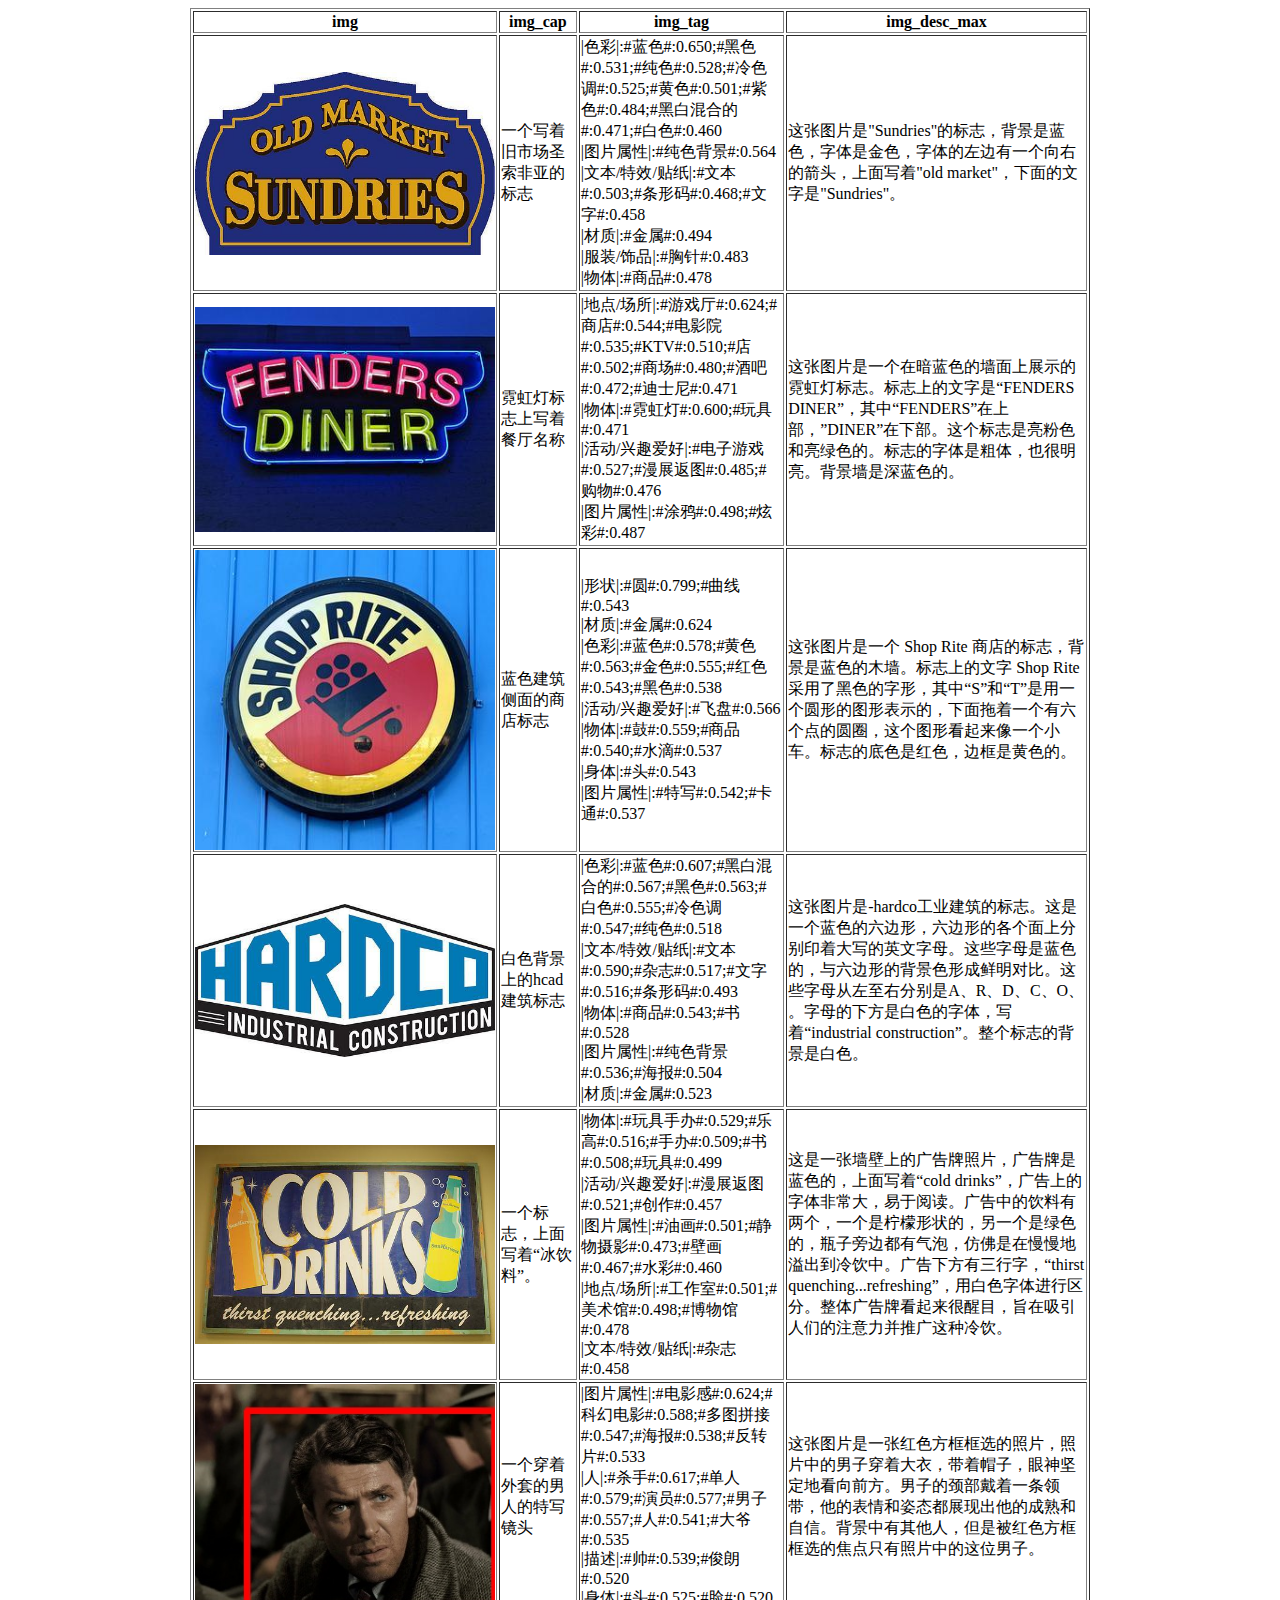
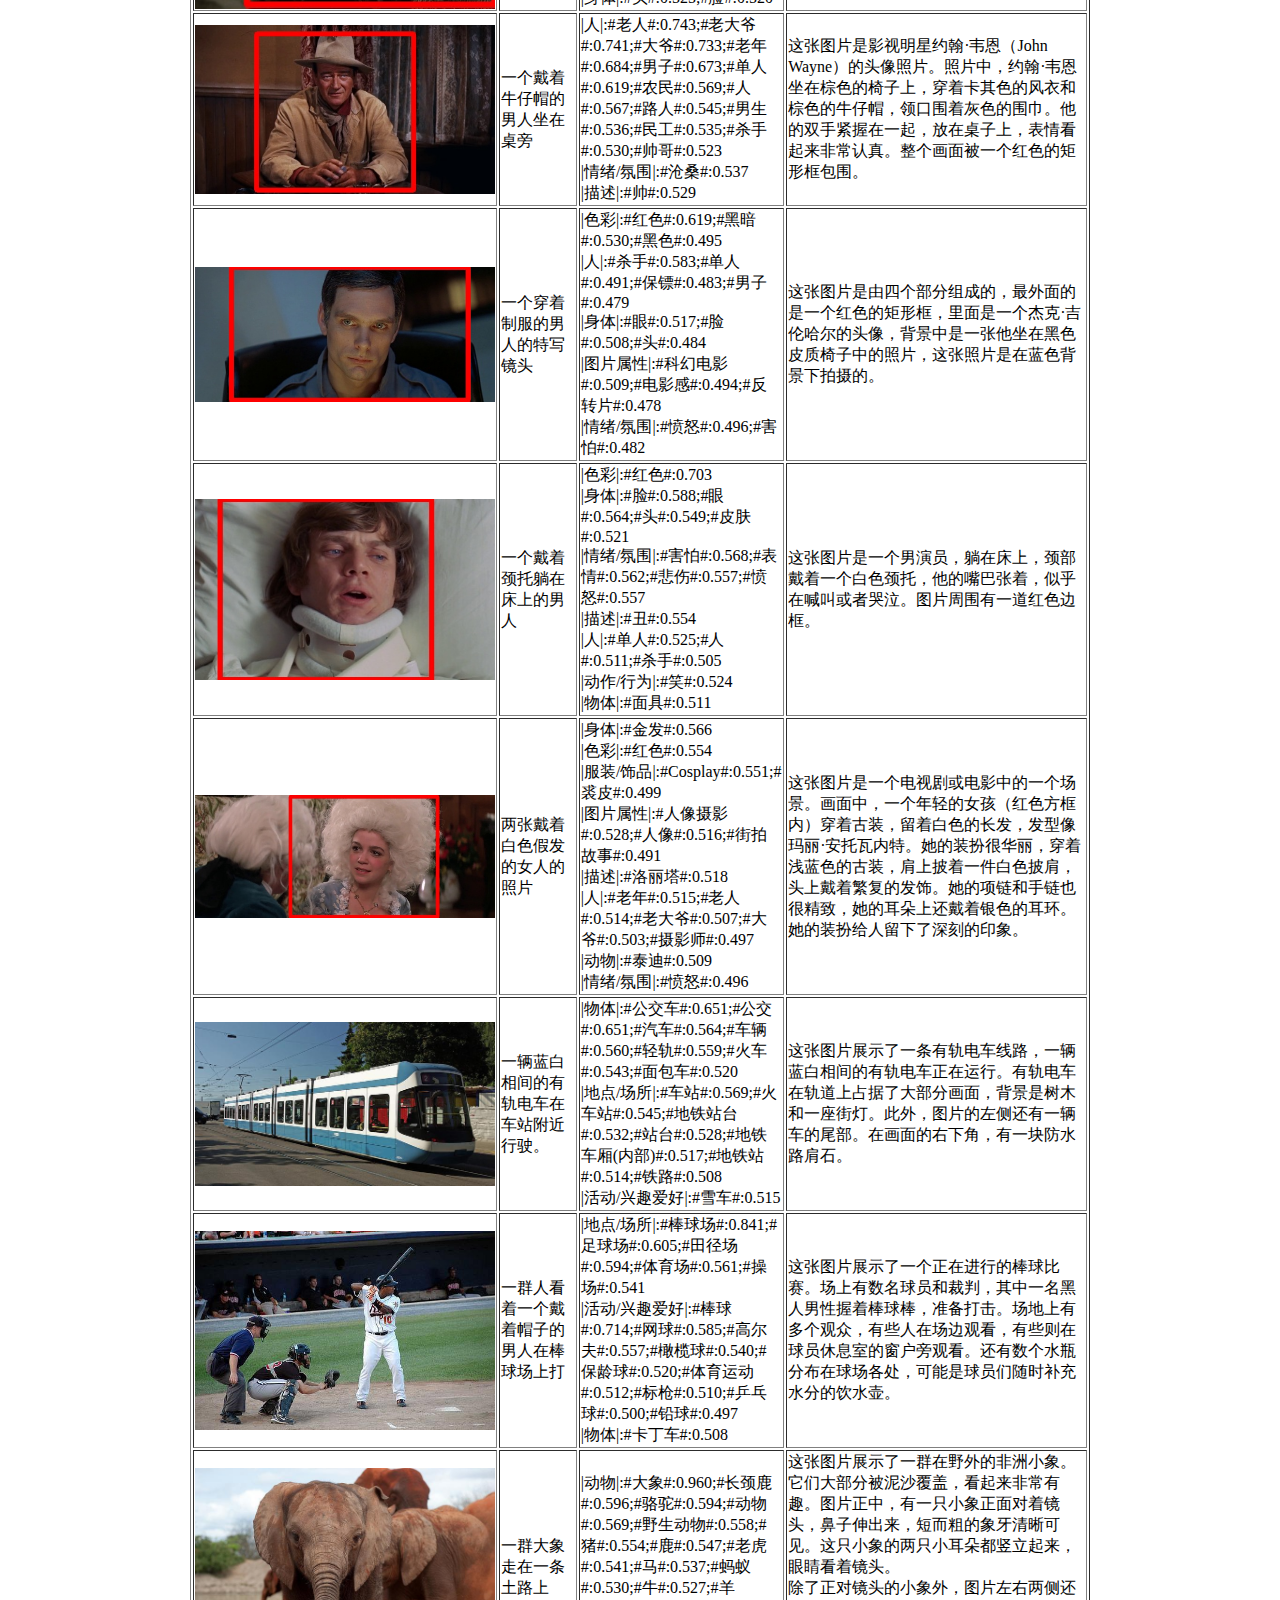
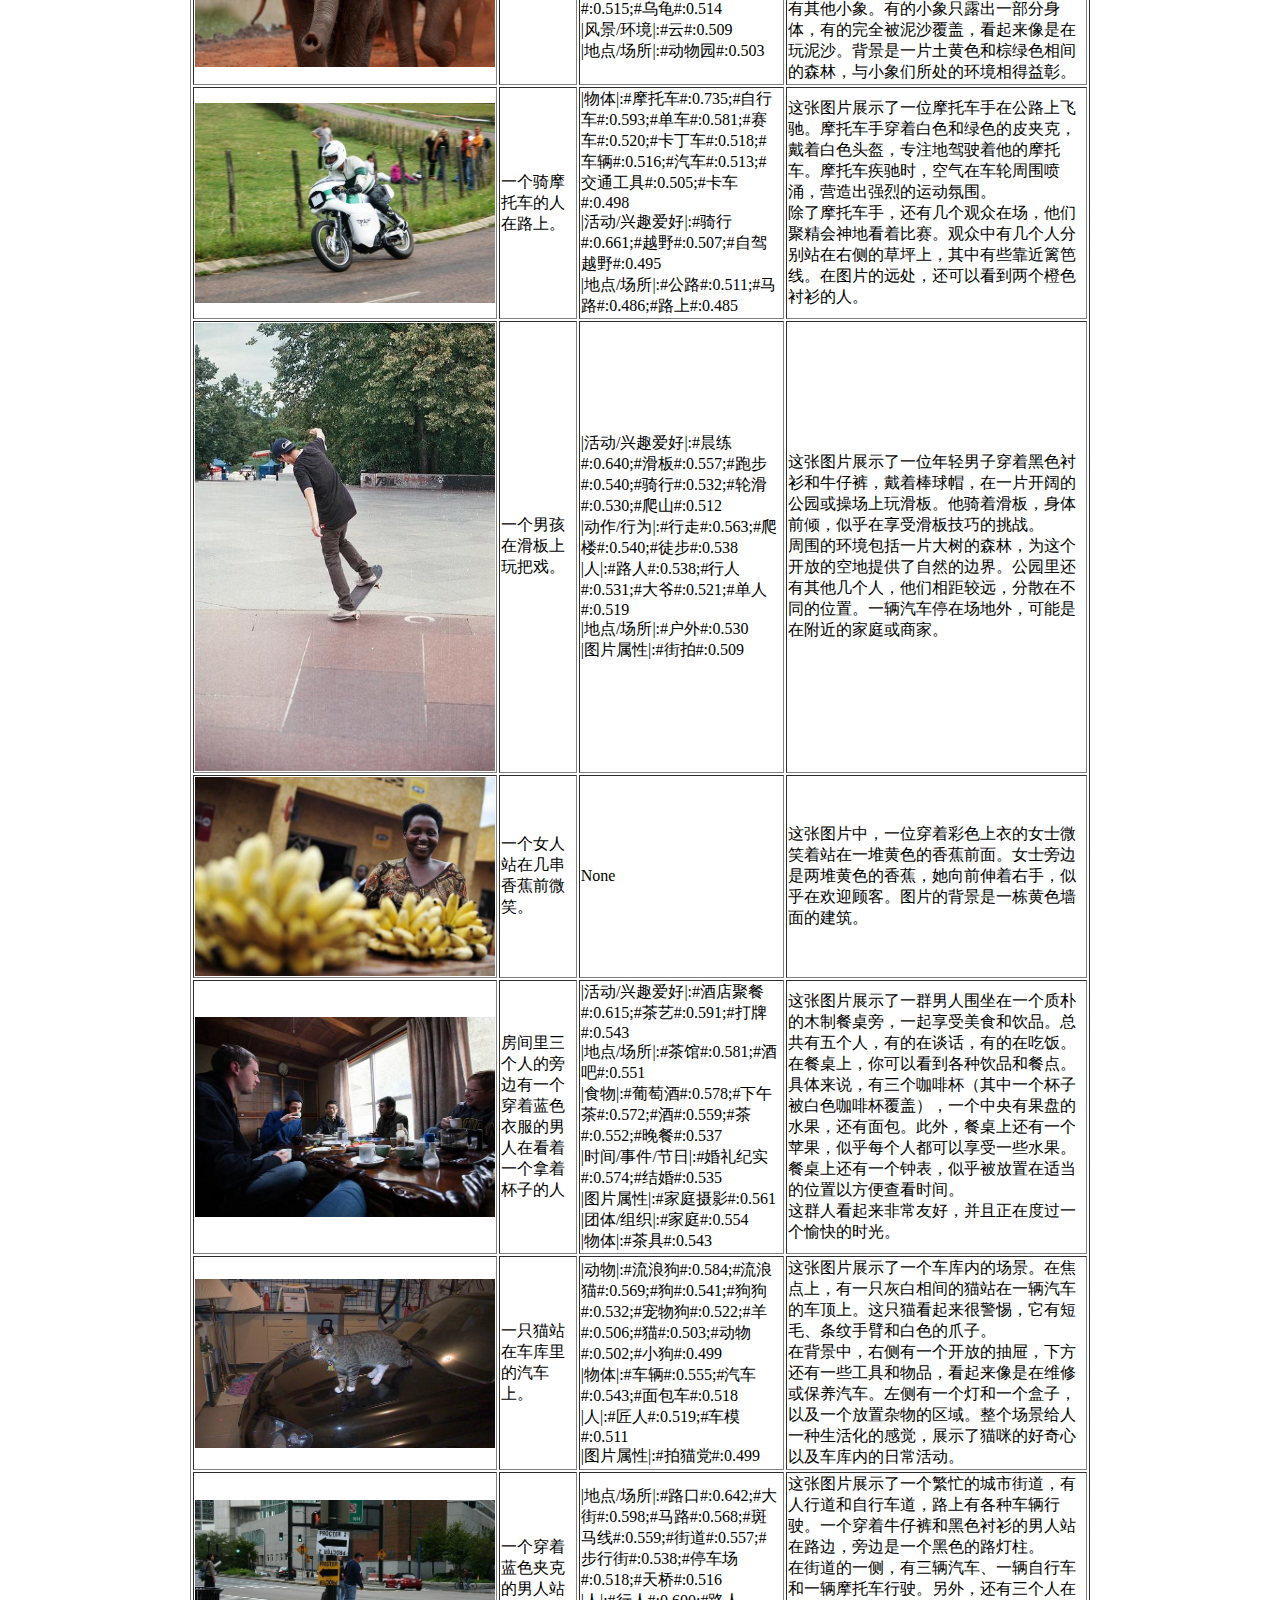
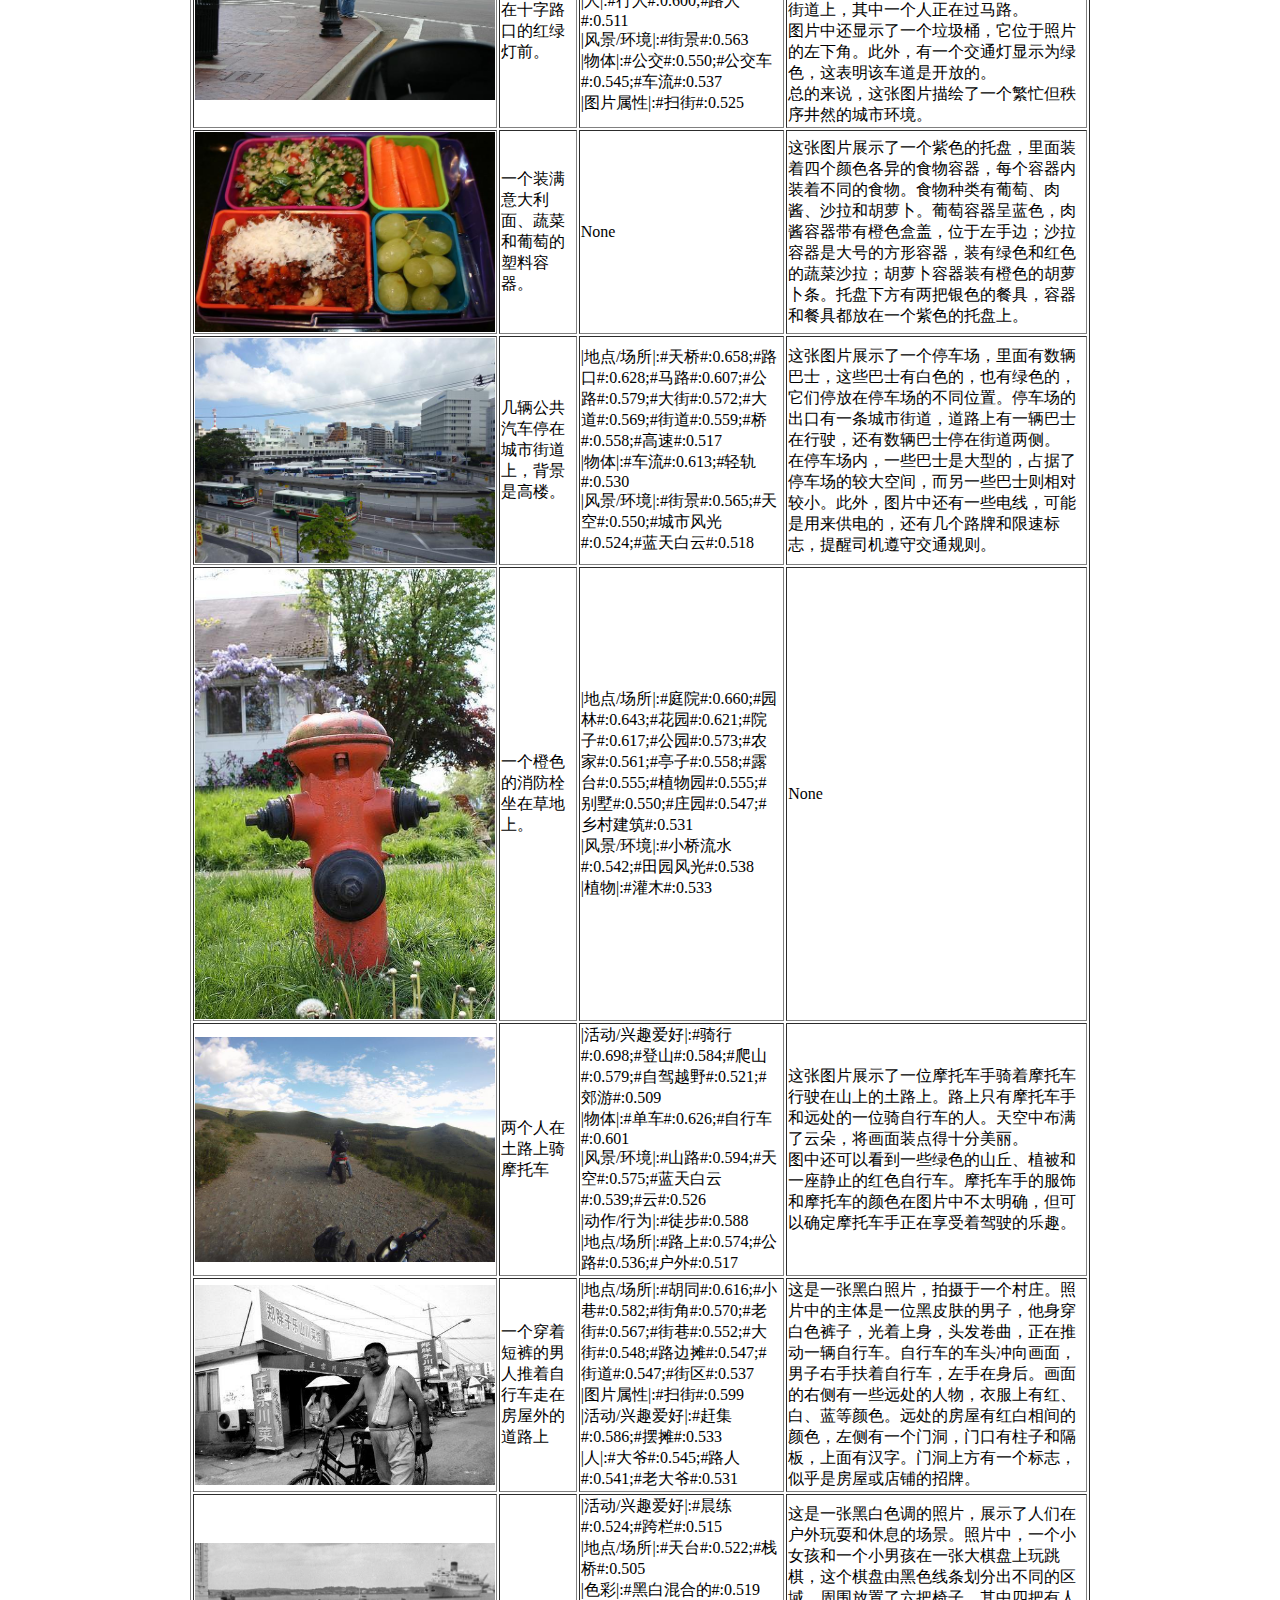
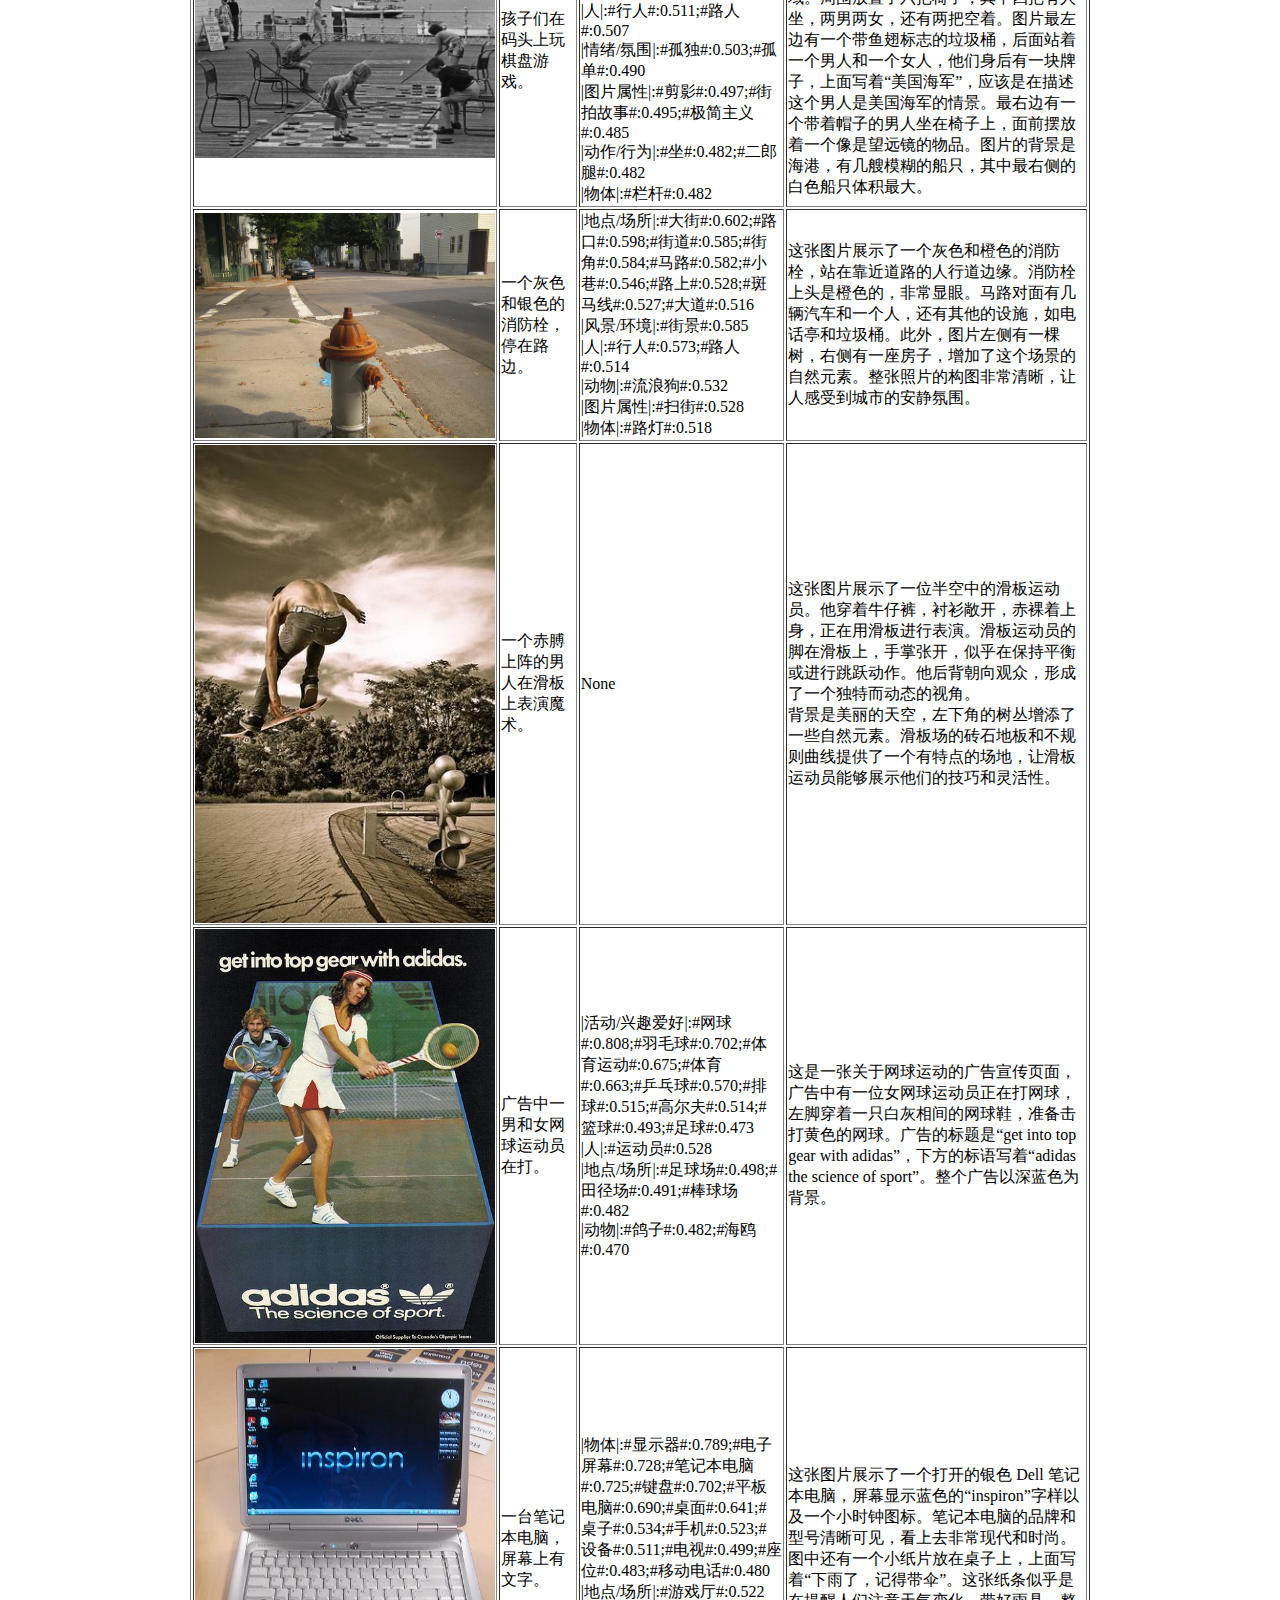
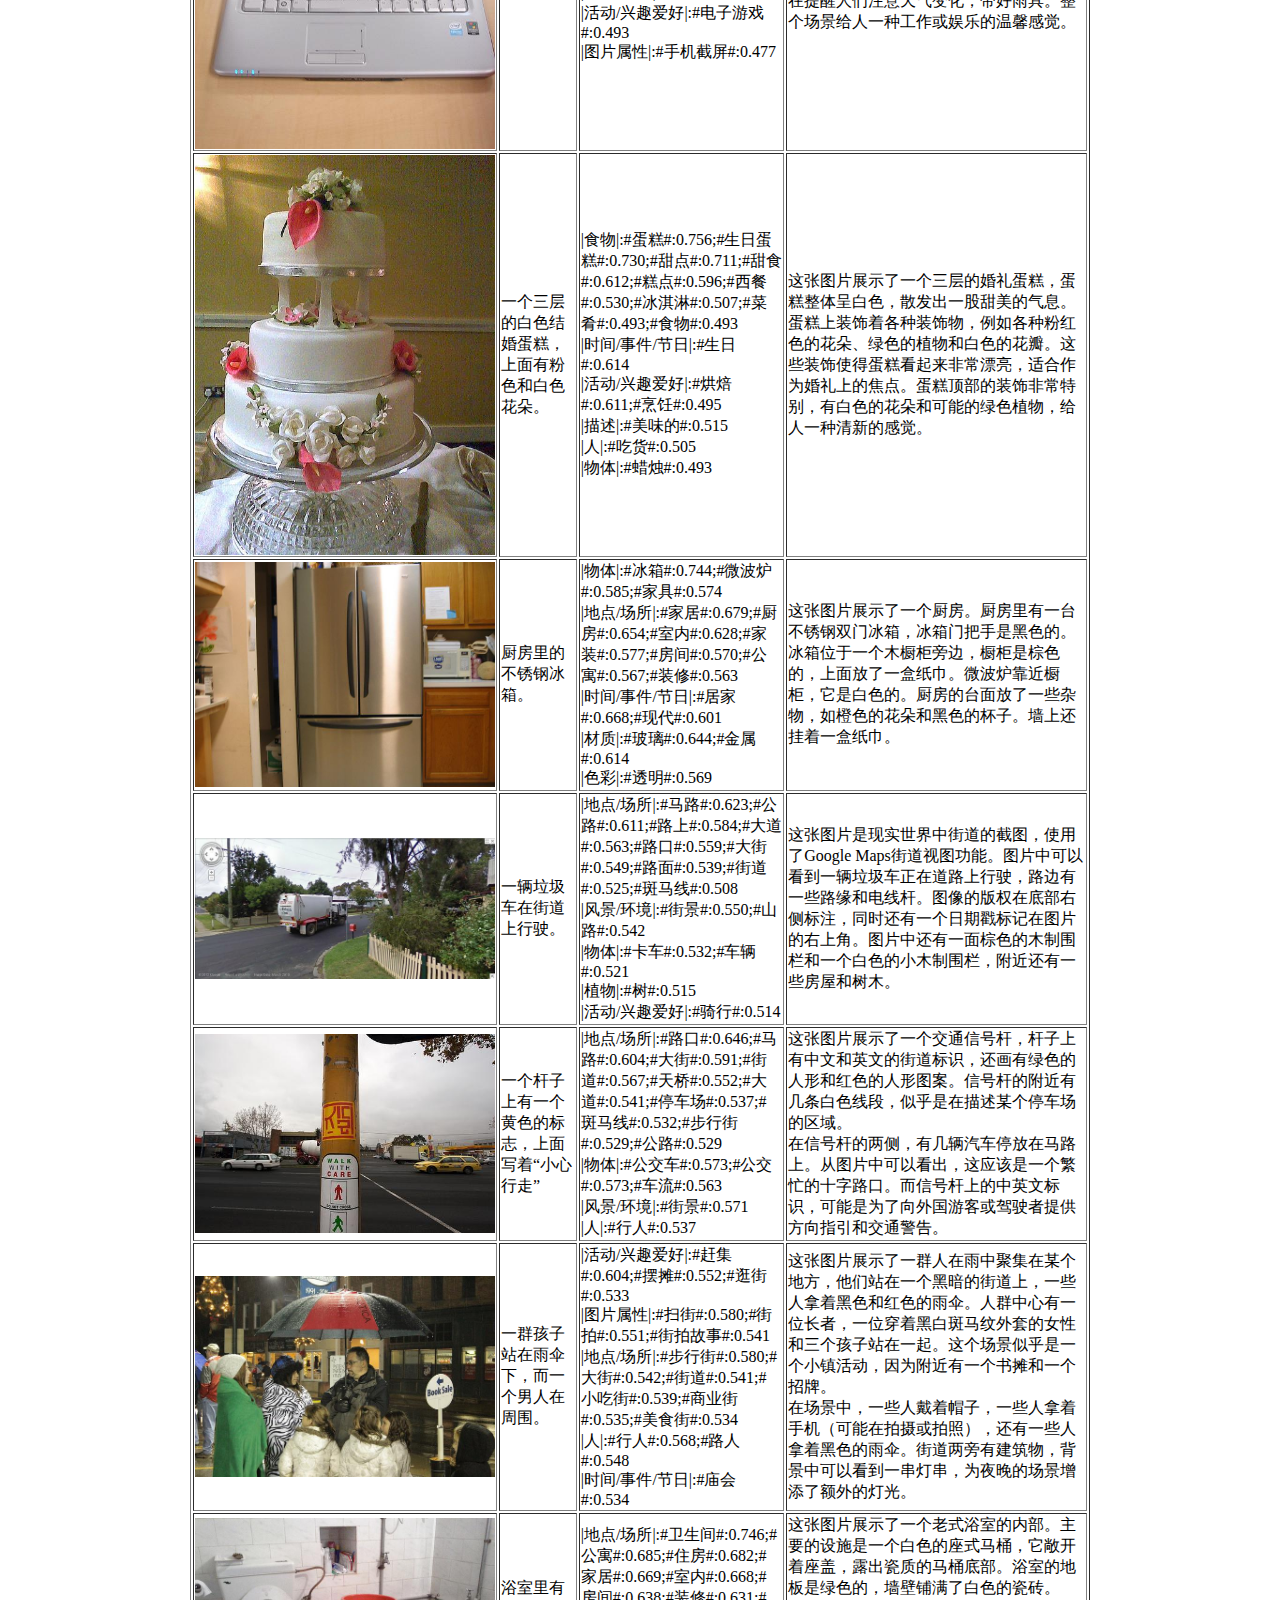
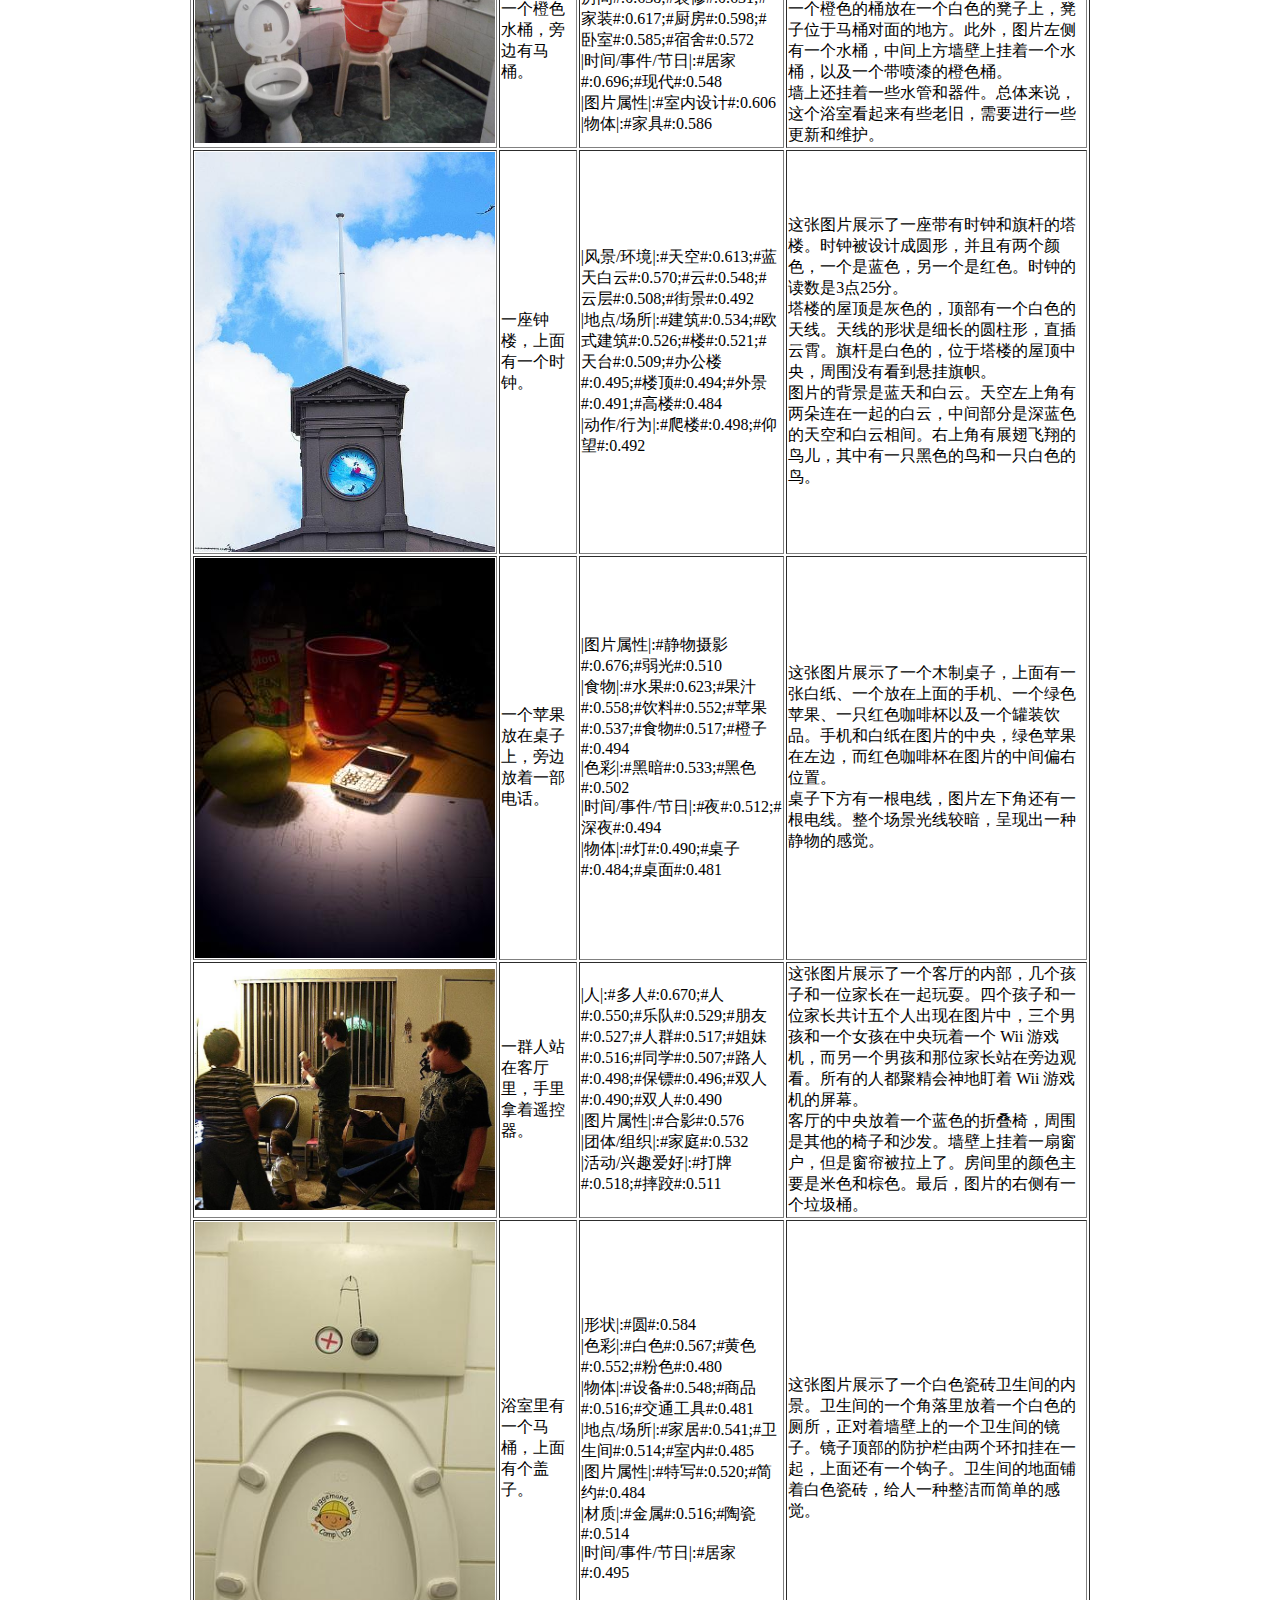
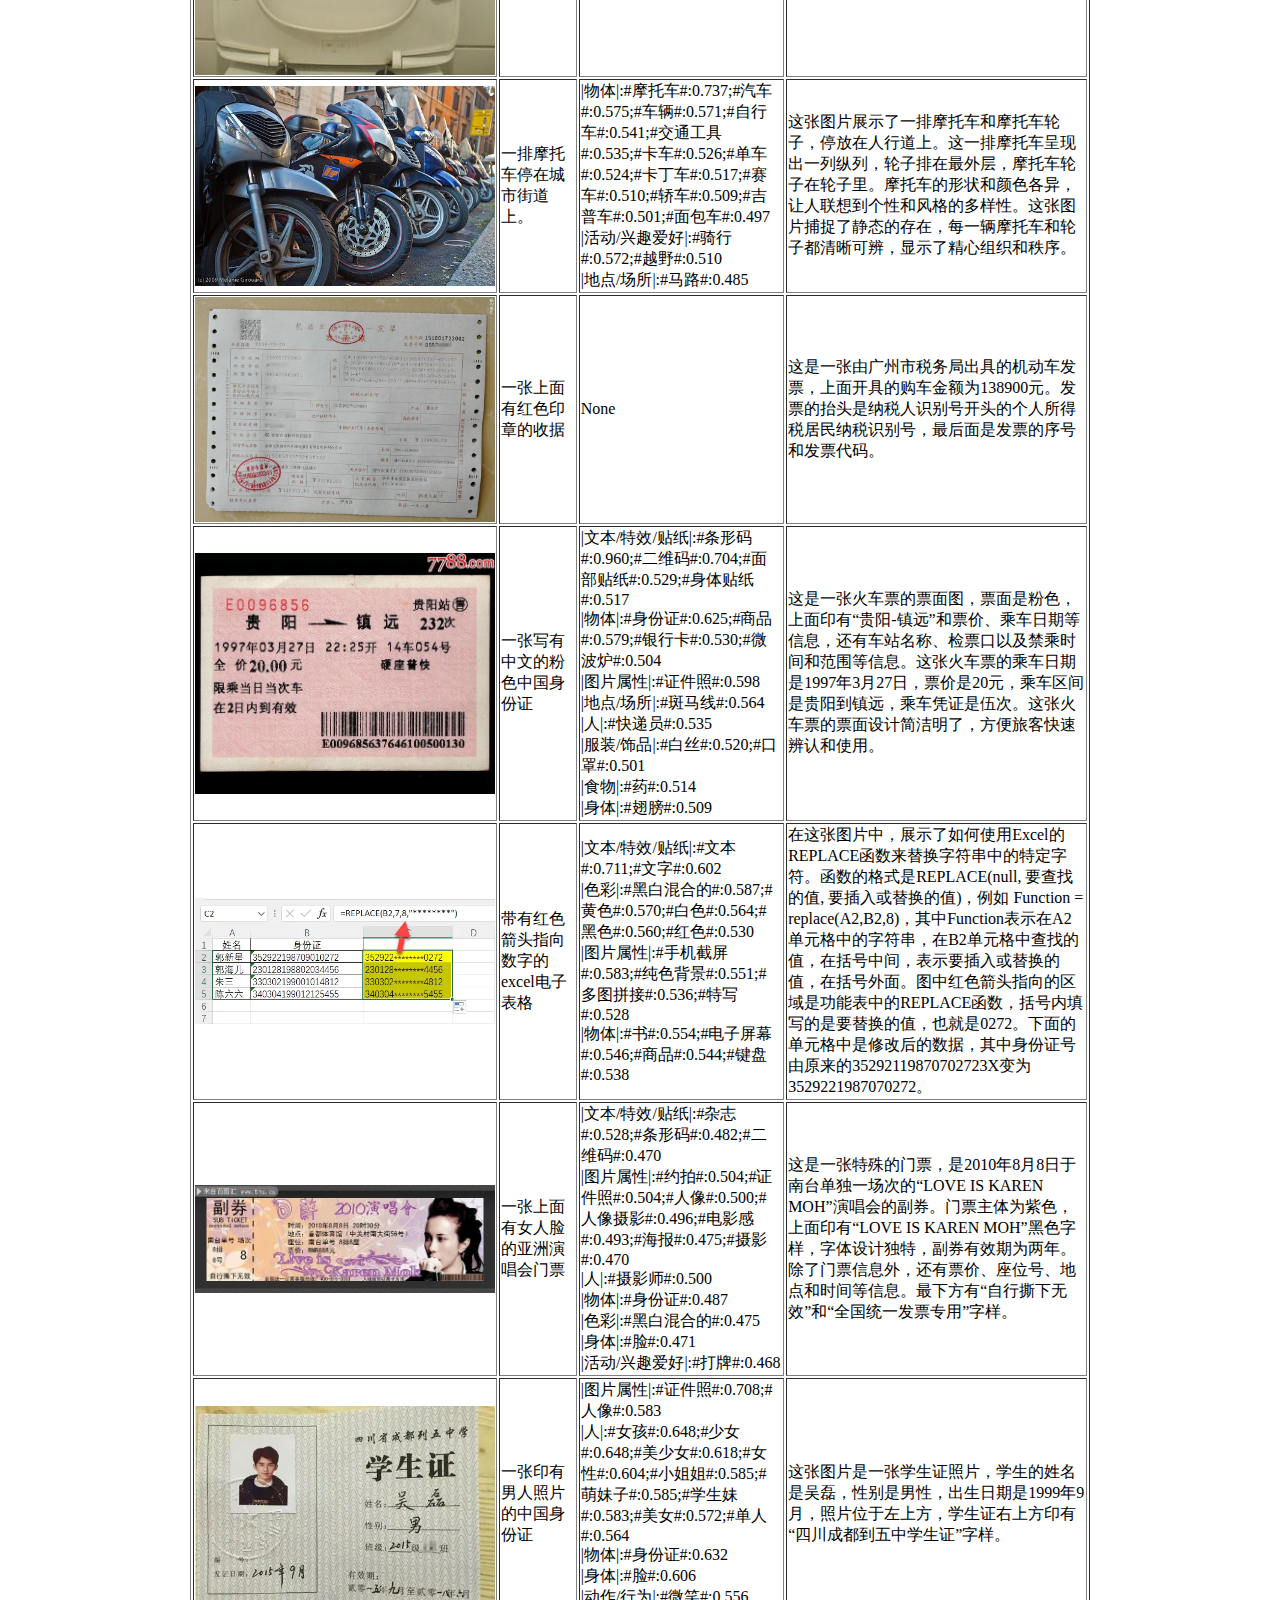
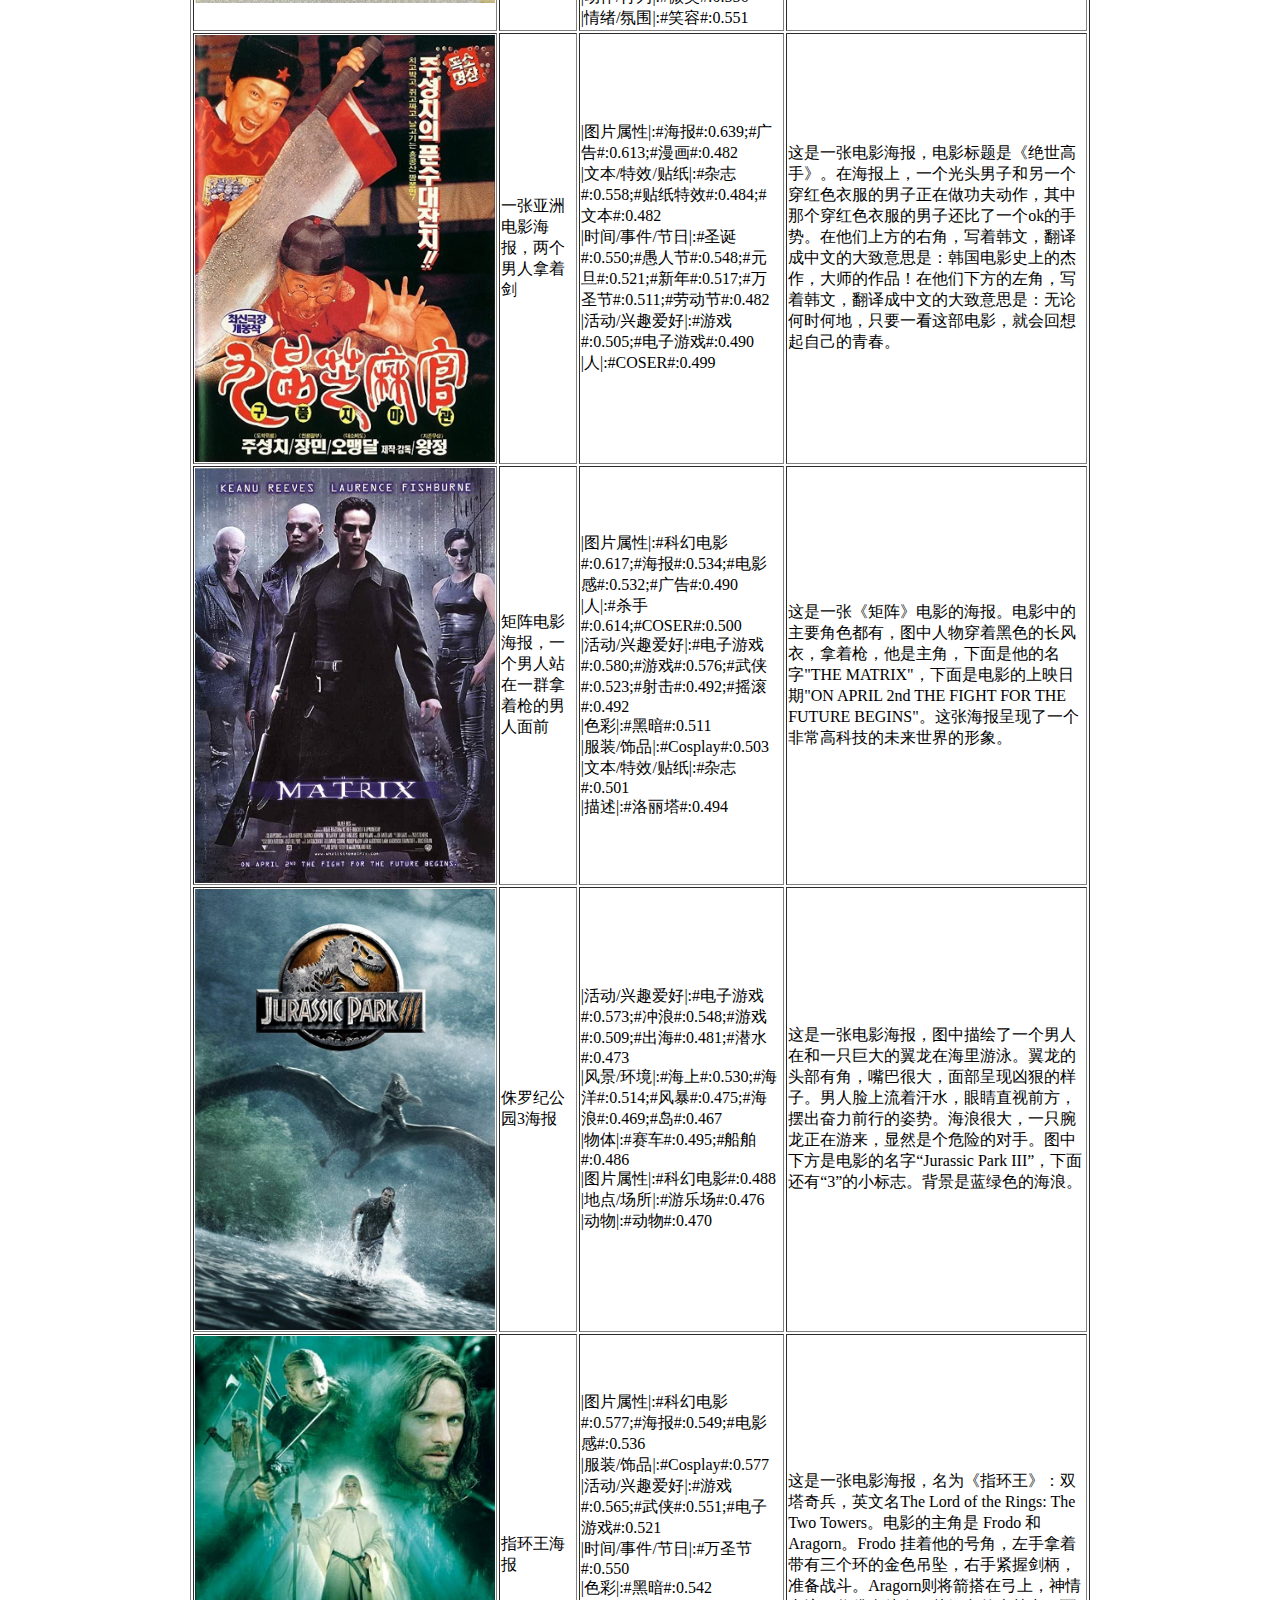
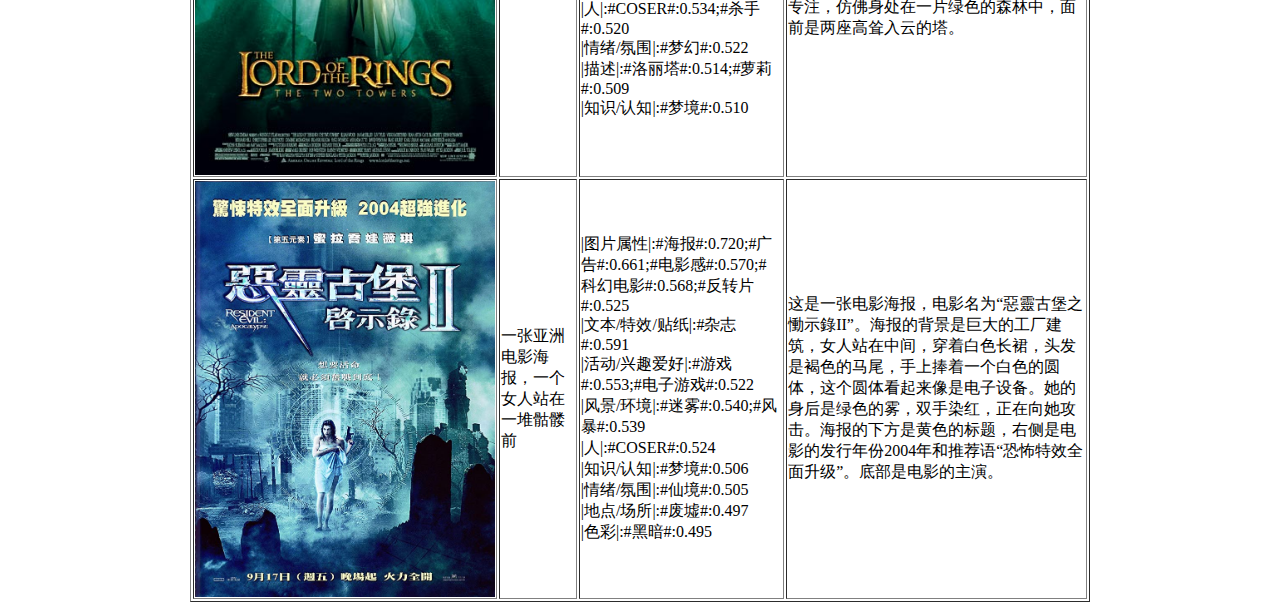
==== commit 083fddc0: "add css" ====
--- a/index.html
+++ b/index.html
@@ -1,448 +1,326 @@
 <html>
 
+
+
 <head>
-    <title>Image Information</title>
-    <meta charset="utf-8">
+
+    <title>Image Understand</title>
+
+    <link rel="stylesheet" href="styles.css">
+
 </head>
 
+
+
 <body>
+
     <table border='1' width='900px'>
-        <tr>
-            <th>img</th>
-            <th>Seed-Caption-Model</th>
-            <th>Seed-Tag-Model</th>
-            <th>Qwen-VL-Max</th>
-        </tr>
-        <tr>
-            <td><img src="./images/OCR/0004.jpg" alt="./images/OCR/0004.jpg" width="300px"></td>
-            <td>一个写着旧市场圣索非亚的标志</td>
-            <td>|色彩|:#蓝色#:0.650;#黑色#:0.531;#纯色#:0.528;#冷色调#:0.525;#黄色#:0.501;#紫色#:0.484;#黑白混合的#:0.471;#白色#:0.460<br><br>|图片属性|:#纯色背景#:0.564<br><br>|文本/特效/贴纸|:#文本#:0.503;#条形码#:0.468;#文字#:0.458<br><br>|材质|:#金属#:0.494<br><br>|服装/饰品|:#胸针#:0.483<br><br>|物体|:#商品#:0.478
-            </td>
-            <td>这张图片是"Sundries"的标志，背景是蓝色，字体是金色，字体的左边有一个向右的箭头，上面写着"old market"，下面的文字是"Sundries"。</td>
-        </tr>
-        <tr>
-            <td><img src="./images/OCR/0009.jpg" alt="./images/OCR/0009.jpg" width="300px"></td>
-            <td>霓虹灯标志上写着餐厅名称</td>
-            <td>|地点/场所|:#游戏厅#:0.624;#商店#:0.544;#电影院#:0.535;#KTV#:0.510;#店#:0.502;#商场#:0.480;#酒吧#:0.472;#迪士尼#:0.471<br><br>|物体|:#霓虹灯#:0.600;#玩具#:0.471<br><br>|活动/兴趣爱好|:#电子游戏#:0.527;#漫展返图#:0.485;#购物#:0.476<br><br>|图片属性|:#涂鸦#:0.498;#炫彩#:0.487
-            </td>
-            <td>这张图片是一个在暗蓝色的墙面上展示的霓虹灯标志。标志上的文字是“FENDERS
-                DINER”，其中“FENDERS”在上部，”DINER”在下部。这个标志是亮粉色和亮绿色的。标志的字体是粗体，也很明亮。背景墙是深蓝色的。</td>
-        </tr>
-        <tr>
-            <td><img src="./images/OCR/0016.jpg" alt="./images/OCR/0016.jpg" width="300px"></td>
-            <td>蓝色建筑侧面的商店标志</td>
-            <td>|形状|:#圆#:0.799;#曲线#:0.543<br><br>|材质|:#金属#:0.624<br><br>|色彩|:#蓝色#:0.578;#黄色#:0.563;#金色#:0.555;#红色#:0.543;#黑色#:0.538<br><br>|活动/兴趣爱好|:#飞盘#:0.566<br><br>|物体|:#鼓#:0.559;#商品#:0.540;#水滴#:0.537<br><br>|身体|:#头#:0.543<br><br>|图片属性|:#特写#:0.542;#卡通#:0.537
-            </td>
-            <td>这张图片是一个 Shop Rite 商店的标志，背景是蓝色的木墙。标志上的文字 Shop Rite
-                采用了黑色的字形，其中“S”和“T”是用一个圆形的图形表示的，下面拖着一个有六个点的圆圈，这个图形看起来像一个小车。标志的底色是红色，边框是黄色的。</td>
-        </tr>
-        <tr>
-            <td><img src="./images/OCR/0017.jpg" alt="./images/OCR/0017.jpg" width="300px"></td>
-            <td>白色背景上的hcad建筑标志</td>
-            <td>|色彩|:#蓝色#:0.607;#黑白混合的#:0.567;#黑色#:0.563;#白色#:0.555;#冷色调#:0.547;#纯色#:0.518<br><br>|文本/特效/贴纸|:#文本#:0.590;#杂志#:0.517;#文字#:0.516;#条形码#:0.493<br><br>|物体|:#商品#:0.543;#书#:0.528<br><br>|图片属性|:#纯色背景#:0.536;#海报#:0.504<br><br>|材质|:#金属#:0.523
-            </td>
-            <td>这张图片是-hardco工业建筑的标志。这是一个蓝色的六边形，六边形的各个面上分别印着大写的英文字母。这些字母是蓝色的，与六边形的背景色形成鲜明对比。这些字母从左至右分别是A、R、D、C、O、
-                。字母的下方是白色的字体，写着“industrial construction”。整个标志的背景是白色。</td>
-        </tr>
-        <tr>
-            <td><img src="./images/OCR/0020.jpg" alt="./images/OCR/0020.jpg" width="300px"></td>
-            <td>一个标志，上面写着“冰饮料”。</td>
-            <td>|物体|:#玩具手办#:0.529;#乐高#:0.516;#手办#:0.509;#书#:0.508;#玩具#:0.499<br><br>|活动/兴趣爱好|:#漫展返图#:0.521;#创作#:0.457<br><br>|图片属性|:#油画#:0.501;#静物摄影#:0.473;#壁画#:0.467;#水彩#:0.460<br><br>|地点/场所|:#工作室#:0.501;#美术馆#:0.498;#博物馆#:0.478<br><br>|文本/特效/贴纸|:#杂志#:0.458
-            </td>
-            <td>这是一张墙壁上的广告牌照片，广告牌是蓝色的，上面写着“cold
-                drinks”，广告上的字体非常大，易于阅读。广告中的饮料有两个，一个是柠檬形状的，另一个是绿色的，瓶子旁边都有气泡，仿佛是在慢慢地溢出到冷饮中。广告下方有三行字，“thirst
-                quenching...refreshing”，用白色字体进行区分。整体广告牌看起来很醒目，旨在吸引人们的注意力并推广这种冷饮。</td>
-        </tr>
-        <tr>
-            <td><img src="./images/celebrity/tt0038650_shot_0737_img_1.jpg"
-                    alt="./images/celebrity/tt0038650_shot_0737_img_1.jpg" width="300px"></td>
-            <td>一个穿着外套的男人的特写镜头</td>
-            <td>|图片属性|:#电影感#:0.624;#科幻电影#:0.588;#多图拼接#:0.547;#海报#:0.538;#反转片#:0.533<br><br>|人|:#杀手#:0.617;#单人#:0.579;#演员#:0.577;#男子#:0.557;#人#:0.541;#大爷#:0.535<br><br>|描述|:#帅#:0.539;#俊朗#:0.520<br><br>|身体|:#头#:0.525;#脸#:0.520
-            </td>
-            <td>这张图片是一张红色方框框选的照片，照片中的男子穿着大衣，带着帽子，眼神坚定地看向前方。男子的颈部戴着一条领带，他的表情和姿态都展现出他的成熟和自信。背景中有其他人，但是被红色方框框选的焦点只有照片中的这位男子。
-            </td>
-        </tr>
-        <tr>
-            <td><img src="./images/celebrity/tt0053221_shot_0197_img_0.jpg"
-                    alt="./images/celebrity/tt0053221_shot_0197_img_0.jpg" width="300px"></td>
-            <td>一个戴着牛仔帽的男人坐在桌旁</td>
-            <td>|人|:#老人#:0.743;#老大爷#:0.741;#大爷#:0.733;#老年#:0.684;#男子#:0.673;#单人#:0.619;#农民#:0.569;#人#:0.567;#路人#:0.545;#男生#:0.536;#民工#:0.535;#杀手#:0.530;#帅哥#:0.523<br><br>|情绪/氛围|:#沧桑#:0.537<br><br>|描述|:#帅#:0.529
-            </td>
-            <td>这张图片是影视明星约翰·韦恩（John
-                Wayne）的头像照片。照片中，约翰·韦恩坐在棕色的椅子上，穿着卡其色的风衣和棕色的牛仔帽，领口围着灰色的围巾。他的双手紧握在一起，放在桌子上，表情看起来非常认真。整个画面被一个红色的矩形框包围。</td>
-        </tr>
-        <tr>
-            <td><img src="./images/celebrity/tt0062622_shot_0291_img_0.jpg"
-                    alt="./images/celebrity/tt0062622_shot_0291_img_0.jpg" width="300px"></td>
-            <td>一个穿着制服的男人的特写镜头</td>
-            <td>|色彩|:#红色#:0.619;#黑暗#:0.530;#黑色#:0.495<br><br>|人|:#杀手#:0.583;#单人#:0.491;#保镖#:0.483;#男子#:0.479<br><br>|身体|:#眼#:0.517;#脸#:0.508;#头#:0.484<br><br>|图片属性|:#科幻电影#:0.509;#电影感#:0.494;#反转片#:0.478<br><br>|情绪/氛围|:#愤怒#:0.496;#害怕#:0.482
-            </td>
-            <td>这张图片是由四个部分组成的，最外面的是一个红色的矩形框，里面是一个杰克·吉伦哈尔的头像，背景中是一张他坐在黑色皮质椅子中的照片，这张照片是在蓝色背景下拍摄的。</td>
-        </tr>
-        <tr>
-            <td><img src="./images/celebrity/tt0066921_shot_0631_img_0.jpg"
-                    alt="./images/celebrity/tt0066921_shot_0631_img_0.jpg" width="300px"></td>
-            <td>一个戴着颈托躺在床上的男人</td>
-            <td>|色彩|:#红色#:0.703<br><br>|身体|:#脸#:0.588;#眼#:0.564;#头#:0.549;#皮肤#:0.521<br><br>|情绪/氛围|:#害怕#:0.568;#表情#:0.562;#悲伤#:0.557;#愤怒#:0.557<br><br>|描述|:#丑#:0.554<br><br>|人|:#单人#:0.525;#人#:0.511;#杀手#:0.505<br><br>|动作/行为|:#笑#:0.524<br><br>|物体|:#面具#:0.511
-            </td>
-            <td>这张图片是一个男演员，躺在床上，颈部戴着一个白色颈托，他的嘴巴张着，似乎在喊叫或者哭泣。图片周围有一道红色边框。</td>
-        </tr>
-        <tr>
-            <td><img src="./images/celebrity/tt0086879_shot_0158_img_0.jpg"
-                    alt="./images/celebrity/tt0086879_shot_0158_img_0.jpg" width="300px"></td>
-            <td>两张戴着白色假发的女人的照片</td>
-            <td>|身体|:#金发#:0.566<br><br>|色彩|:#红色#:0.554<br><br>|服装/饰品|:#Cosplay#:0.551;#裘皮#:0.499<br><br>|图片属性|:#人像摄影#:0.528;#人像#:0.516;#街拍故事#:0.491<br><br>|描述|:#洛丽塔#:0.518<br><br>|人|:#老年#:0.515;#老人#:0.514;#老大爷#:0.507;#大爷#:0.503;#摄影师#:0.497<br><br>|动物|:#泰迪#:0.509<br><br>|情绪/氛围|:#愤怒#:0.496
-            </td>
-            <td>这张图片是一个电视剧或电影中的一个场景。画面中，一个年轻的女孩（红色方框内）穿着古装，留着白色的长发，发型像玛丽·安托瓦内特。她的装扮很华丽，穿着浅蓝色的古装，肩上披着一件白色披肩，头上戴着繁复的发饰。她的项链和手链也很精致，她的耳朵上还戴着银色的耳环。她的装扮给人留下了深刻的印象。
-            </td>
-        </tr>
-        <tr>
-            <td><img src="./images/existence/000000006040.jpg" alt="./images/existence/000000006040.jpg" width="300px">
-            </td>
-            <td>一辆蓝白相间的有轨电车在车站附近行驶。</td>
-            <td>|物体|:#公交车#:0.651;#公交#:0.651;#汽车#:0.564;#车辆#:0.560;#轻轨#:0.559;#火车#:0.543;#面包车#:0.520<br><br>|地点/场所|:#车站#:0.569;#火车站#:0.545;#地铁站台#:0.532;#站台#:0.528;#地铁车厢(内部)#:0.517;#地铁站#:0.514;#铁路#:0.508<br><br>|活动/兴趣爱好|:#雪车#:0.515
-            </td>
-            <td>这张图片展示了一条有轨电车线路，一辆蓝白相间的有轨电车正在运行。有轨电车在轨道上占据了大部分画面，背景是树木和一座街灯。此外，图片的左侧还有一辆车的尾部。在画面的右下角，有一块防水路肩石。</td>
-        </tr>
-        <tr>
-            <td><img src="./images/existence/000000006471.jpg" alt="./images/existence/000000006471.jpg" width="300px">
-            </td>
-            <td>一群人看着一个戴着帽子的男人在棒球场上打</td>
-            <td>|地点/场所|:#棒球场#:0.841;#足球场#:0.605;#田径场#:0.594;#体育场#:0.561;#操场#:0.541<br><br>|活动/兴趣爱好|:#棒球#:0.714;#网球#:0.585;#高尔夫#:0.557;#橄榄球#:0.540;#保龄球#:0.520;#体育运动#:0.512;#标枪#:0.510;#乒乓球#:0.500;#铅球#:0.497<br><br>|物体|:#卡丁车#:0.508
-            </td>
-            <td>这张图片展示了一个正在进行的棒球比赛。场上有数名球员和裁判，其中一名黑人男性握着棒球棒，准备打击。场地上有多个观众，有些人在场边观看，有些则在球员休息室的窗户旁观看。还有数个水瓶分布在球场各处，可能是球员们随时补充水分的饮水壶。
-            </td>
-        </tr>
-        <tr>
-            <td><img src="./images/existence/000000007108.jpg" alt="./images/existence/000000007108.jpg" width="300px">
-            </td>
-            <td>一群大象走在一条土路上</td>
-            <td>|动物|:#大象#:0.960;#长颈鹿#:0.596;#骆驼#:0.594;#动物#:0.569;#野生动物#:0.558;#猪#:0.554;#鹿#:0.547;#老虎#:0.541;#马#:0.537;#蚂蚁#:0.530;#牛#:0.527;#羊#:0.515;#乌龟#:0.514<br><br>|风景/环境|:#云#:0.509<br><br>|地点/场所|:#动物园#:0.503
-            </td>
-            <td>这张图片展示了一群在野外的非洲小象。它们大部分被泥沙覆盖，看起来非常有趣。图片正中，有一只小象正面对着镜头，鼻子伸出来，短而粗的象牙清晰可见。这只小象的两只小耳朵都竖立起来，眼睛看着镜头。<br><br>除了正对镜头的小象外，图片左右两侧还有其他小象。有的小象只露出一部分身体，有的完全被泥沙覆盖，看起来像是在玩泥沙。背景是一片土黄色和棕绿色相间的森林，与小象们所处的环境相得益彰。
-            </td>
-        </tr>
-        <tr>
-            <td><img src="./images/existence/000000007816.jpg" alt="./images/existence/000000007816.jpg" width="300px">
-            </td>
-            <td>一个骑摩托车的人在路上。</td>
-            <td>|物体|:#摩托车#:0.735;#自行车#:0.593;#单车#:0.581;#赛车#:0.520;#卡丁车#:0.518;#车辆#:0.516;#汽车#:0.513;#交通工具#:0.505;#卡车#:0.498<br><br>|活动/兴趣爱好|:#骑行#:0.661;#越野#:0.507;#自驾越野#:0.495<br><br>|地点/场所|:#公路#:0.511;#马路#:0.486;#路上#:0.485
-            </td>
-            <td>这张图片展示了一位摩托车手在公路上飞驰。摩托车手穿着白色和绿色的皮夹克，戴着白色头盔，专注地驾驶着他的摩托车。摩托车疾驰时，空气在车轮周围喷涌，营造出强烈的运动氛围。<br><br>除了摩托车手，还有几个观众在场，他们聚精会神地看着比赛。观众中有几个人分别站在右侧的草坪上，其中有些靠近篱笆线。在图片的远处，还可以看到两个橙色衬衫的人。
-            </td>
-        </tr>
-        <tr>
-            <td><img src="./images/existence/000000007977.jpg" alt="./images/existence/000000007977.jpg" width="300px">
-            </td>
-            <td>一个男孩在滑板上玩把戏。</td>
-            <td>|活动/兴趣爱好|:#晨练#:0.640;#滑板#:0.557;#跑步#:0.540;#骑行#:0.532;#轮滑#:0.530;#爬山#:0.512<br><br>|动作/行为|:#行走#:0.563;#爬楼#:0.540;#徒步#:0.538<br><br>|人|:#路人#:0.538;#行人#:0.531;#大爷#:0.521;#单人#:0.519<br><br>|地点/场所|:#户外#:0.530<br><br>|图片属性|:#街拍#:0.509
-            </td>
-            <td>这张图片展示了一位年轻男子穿着黑色衬衫和牛仔裤，戴着棒球帽，在一片开阔的公园或操场上玩滑板。他骑着滑板，身体前倾，似乎在享受滑板技巧的挑战。<br><br>周围的环境包括一片大树的森林，为这个开放的空地提供了自然的边界。公园里还有其他几个人，他们相距较远，分散在不同的位置。一辆汽车停在场地外，可能是在附近的家庭或商家。
-            </td>
-        </tr>
-        <tr>
-            <td><img src="./images/existence/000000008844.jpg" alt="./images/existence/000000008844.jpg" width="300px">
-            </td>
-            <td>一个女人站在几串香蕉前微笑。</td>
-            <td>None</td>
-            <td>这张图片中，一位穿着彩色上衣的女士微笑着站在一堆黄色的香蕉前面。女士旁边是两堆黄色的香蕉，她向前伸着右手，似乎在欢迎顾客。图片的背景是一栋黄色墙面的建筑。</td>
-        </tr>
-        <tr>
-            <td><img src="./images/existence/000000009590.jpg" alt="./images/existence/000000009590.jpg" width="300px">
-            </td>
-            <td>房间里三个人的旁边有一个穿着蓝色衣服的男人在看着一个拿着杯子的人</td>
-            <td>|活动/兴趣爱好|:#酒店聚餐#:0.615;#茶艺#:0.591;#打牌#:0.543<br><br>|地点/场所|:#茶馆#:0.581;#酒吧#:0.551<br><br>|食物|:#葡萄酒#:0.578;#下午茶#:0.572;#酒#:0.559;#茶#:0.552;#晚餐#:0.537<br><br>|时间/事件/节日|:#婚礼纪实#:0.574;#结婚#:0.535<br><br>|图片属性|:#家庭摄影#:0.561<br><br>|团体/组织|:#家庭#:0.554<br><br>|物体|:#茶具#:0.543
-            </td>
-            <td>这张图片展示了一群男人围坐在一个质朴的木制餐桌旁，一起享受美食和饮品。总共有五个人，有的在谈话，有的在吃饭。<br><br>在餐桌上，你可以看到各种饮品和餐点。具体来说，有三个咖啡杯（其中一个杯子被白色咖啡杯覆盖），一个中央有果盘的水果，还有面包。此外，餐桌上还有一个苹果，似乎每个人都可以享受一些水果。餐桌上还有一个钟表，似乎被放置在适当的位置以方便查看时间。<br><br>这群人看起来非常友好，并且正在度过一个愉快的时光。
-            </td>
-        </tr>
-        <tr>
-            <td><img src="./images/existence/000000010363.jpg" alt="./images/existence/000000010363.jpg" width="300px">
-            </td>
-            <td>一只猫站在车库里的汽车上。</td>
-            <td>|动物|:#流浪狗#:0.584;#流浪猫#:0.569;#狗#:0.541;#狗狗#:0.532;#宠物狗#:0.522;#羊#:0.506;#猫#:0.503;#动物#:0.502;#小狗#:0.499<br><br>|物体|:#车辆#:0.555;#汽车#:0.543;#面包车#:0.518<br><br>|人|:#匠人#:0.519;#车模#:0.511<br><br>|图片属性|:#拍猫党#:0.499
-            </td>
-            <td>这张图片展示了一个车库内的场景。在焦点上，有一只灰白相间的猫站在一辆汽车的车顶上。这只猫看起来很警惕，它有短毛、条纹手臂和白色的爪子。<br><br>在背景中，右侧有一个开放的抽屉，下方还有一些工具和物品，看起来像是在维修或保养汽车。左侧有一个灯和一个盒子，以及一个放置杂物的区域。整个场景给人一种生活化的感觉，展示了猫咪的好奇心以及车库内的日常活动。
-            </td>
-        </tr>
-        <tr>
-            <td><img src="./images/existence/000000011197.jpg" alt="./images/existence/000000011197.jpg" width="300px">
-            </td>
-            <td>一个穿着蓝色夹克的男人站在十字路口的红绿灯前。</td>
-            <td>|地点/场所|:#路口#:0.642;#大街#:0.598;#马路#:0.568;#斑马线#:0.559;#街道#:0.557;#步行街#:0.538;#停车场#:0.518;#天桥#:0.516<br><br>|人|:#行人#:0.600;#路人#:0.511<br><br>|风景/环境|:#街景#:0.563<br><br>|物体|:#公交#:0.550;#公交车#:0.545;#车流#:0.537<br><br>|图片属性|:#扫街#:0.525
-            </td>
-            <td>这张图片展示了一个繁忙的城市街道，有人行道和自行车道，路上有各种车辆行驶。一个穿着牛仔裤和黑色衬衫的男人站在路边，旁边是一个黑色的路灯柱。<br><br>在街道的一侧，有三辆汽车、一辆自行车和一辆摩托车行驶。另外，还有三个人在街道上，其中一个人正在过马路。<br><br>图片中还显示了一个垃圾桶，它位于照片的左下角。此外，有一个交通灯显示为绿色，这表明该车道是开放的。<br><br>总的来说，这张图片描绘了一个繁忙但秩序井然的城市环境。
-            </td>
-        </tr>
-        <tr>
-            <td><img src="./images/existence/000000015254.jpg" alt="./images/existence/000000015254.jpg" width="300px">
-            </td>
-            <td>一个装满意大利面、蔬菜和葡萄的塑料容器。</td>
-            <td>None</td>
-            <td>这张图片展示了一个紫色的托盘，里面装着四个颜色各异的食物容器，每个容器内装着不同的食物。食物种类有葡萄、肉酱、沙拉和胡萝卜。葡萄容器呈蓝色，肉酱容器带有橙色盒盖，位于左手边；沙拉容器是大号的方形容器，装有绿色和红色的蔬菜沙拉；胡萝卜容器装有橙色的胡萝卜条。托盘下方有两把银色的餐具，容器和餐具都放在一个紫色的托盘上。
-            </td>
-        </tr>
-        <tr>
-            <td><img src="./images/existence/000000015517.jpg" alt="./images/existence/000000015517.jpg" width="300px">
-            </td>
-            <td>几辆公共汽车停在城市街道上，背景是高楼。</td>
-            <td>|地点/场所|:#天桥#:0.658;#路口#:0.628;#马路#:0.607;#公路#:0.579;#大街#:0.572;#大道#:0.569;#街道#:0.559;#桥#:0.558;#高速#:0.517<br><br>|物体|:#车流#:0.613;#轻轨#:0.530<br><br>|风景/环境|:#街景#:0.565;#天空#:0.550;#城市风光#:0.524;#蓝天白云#:0.518
-            </td>
-            <td>这张图片展示了一个停车场，里面有数辆巴士，这些巴士有白色的，也有绿色的，它们停放在停车场的不同位置。停车场的出口有一条城市街道，道路上有一辆巴士在行驶，还有数辆巴士停在街道两侧。<br><br>在停车场内，一些巴士是大型的，占据了停车场的较大空间，而另一些巴士则相对较小。此外，图片中还有一些电线，可能是用来供电的，还有几个路牌和限速标志，提醒司机遵守交通规则。
-            </td>
-        </tr>
-        <tr>
-            <td><img src="./images/existence/000000015746.jpg" alt="./images/existence/000000015746.jpg" width="300px">
-            </td>
-            <td>一个橙色的消防栓坐在草地上。</td>
-            <td>|地点/场所|:#庭院#:0.660;#园林#:0.643;#花园#:0.621;#院子#:0.617;#公园#:0.573;#农家#:0.561;#亭子#:0.558;#露台#:0.555;#植物园#:0.555;#别墅#:0.550;#庄园#:0.547;#乡村建筑#:0.531<br><br>|风景/环境|:#小桥流水#:0.542;#田园风光#:0.538<br><br>|植物|:#灌木#:0.533
-            </td>
-            <td>None</td>
-        </tr>
-        <tr>
-            <td><img src="./images/existence/000000037751.jpg" alt="./images/existence/000000037751.jpg" width="300px">
-            </td>
-            <td>两个人在土路上骑摩托车</td>
-            <td>|活动/兴趣爱好|:#骑行#:0.698;#登山#:0.584;#爬山#:0.579;#自驾越野#:0.521;#郊游#:0.509<br><br>|物体|:#单车#:0.626;#自行车#:0.601<br><br>|风景/环境|:#山路#:0.594;#天空#:0.575;#蓝天白云#:0.539;#云#:0.526<br><br>|动作/行为|:#徒步#:0.588<br><br>|地点/场所|:#路上#:0.574;#公路#:0.536;#户外#:0.517
-            </td>
-            <td>这张图片展示了一位摩托车手骑着摩托车行驶在山上的土路上。路上只有摩托车手和远处的一位骑自行车的人。天空中布满了云朵，将画面装点得十分美丽。<br><br>图中还可以看到一些绿色的山丘、植被和一座静止的红色自行车。摩托车手的服饰和摩托车的颜色在图片中不太明确，但可以确定摩托车手正在享受着驾驶的乐趣。
-            </td>
-        </tr>
-        <tr>
-            <td><img src="./images/existence/000000050145.jpg" alt="./images/existence/000000050145.jpg" width="300px">
-            </td>
-            <td>一个穿着短裤的男人推着自行车走在房屋外的道路上</td>
-            <td>|地点/场所|:#胡同#:0.616;#小巷#:0.582;#街角#:0.570;#老街#:0.567;#街巷#:0.552;#大街#:0.548;#路边摊#:0.547;#街道#:0.547;#街区#:0.537<br><br>|图片属性|:#扫街#:0.599<br><br>|活动/兴趣爱好|:#赶集#:0.586;#摆摊#:0.533<br><br>|人|:#大爷#:0.545;#路人#:0.541;#老大爷#:0.531
-            </td>
-            <td>这是一张黑白照片，拍摄于一个村庄。照片中的主体是一位黑皮肤的男子，他身穿白色裤子，光着上身，头发卷曲，正在推动一辆自行车。自行车的车头冲向画面，男子右手扶着自行车，左手在身后。画面的右侧有一些远处的人物，衣服上有红、白、蓝等颜色。远处的房屋有红白相间的颜色，左侧有一个门洞，门口有柱子和隔板，上面有汉字。门洞上方有一个标志，似乎是房屋或店铺的招牌。
-            </td>
-        </tr>
-        <tr>
-            <td><img src="./images/existence/000000061418.jpg" alt="./images/existence/000000061418.jpg" width="300px">
-            </td>
-            <td>孩子们在码头上玩棋盘游戏。</td>
-            <td>|活动/兴趣爱好|:#晨练#:0.524;#跨栏#:0.515<br><br>|地点/场所|:#天台#:0.522;#栈桥#:0.505<br><br>|色彩|:#黑白混合的#:0.519<br><br>|人|:#行人#:0.511;#路人#:0.507<br><br>|情绪/氛围|:#孤独#:0.503;#孤单#:0.490<br><br>|图片属性|:#剪影#:0.497;#街拍故事#:0.495;#极简主义#:0.485<br><br>|动作/行为|:#坐#:0.482;#二郎腿#:0.482<br><br>|物体|:#栏杆#:0.482
-            </td>
-            <td>这是一张黑白色调的照片，展示了人们在户外玩耍和休息的场景。照片中，一个小女孩和一个小男孩在一张大棋盘上玩跳棋，这个棋盘由黑色线条划分出不同的区域。周围放置了六把椅子，其中四把有人坐，两男两女，还有两把空着。图片最左边有一个带鱼翅标志的垃圾桶，后面站着一个男人和一个女人，他们身后有一块牌子，上面写着“美国海军”，应该是在描述这个男人是美国海军的情景。最右边有一个带着帽子的男人坐在椅子上，面前摆放着一个像是望远镜的物品。图片的背景是海港，有几艘模糊的船只，其中最右侧的白色船只体积最大。
-            </td>
-        </tr>
-        <tr>
-            <td><img src="./images/existence/000000417779.jpg" alt="./images/existence/000000417779.jpg" width="300px">
-            </td>
-            <td>一个灰色和银色的消防栓，停在路边。</td>
-            <td>|地点/场所|:#大街#:0.602;#路口#:0.598;#街道#:0.585;#街角#:0.584;#马路#:0.582;#小巷#:0.546;#路上#:0.528;#斑马线#:0.527;#大道#:0.516<br><br>|风景/环境|:#街景#:0.585<br><br>|人|:#行人#:0.573;#路人#:0.514<br><br>|动物|:#流浪狗#:0.532<br><br>|图片属性|:#扫街#:0.528<br><br>|物体|:#路灯#:0.518
-            </td>
-            <td>这张图片展示了一个灰色和橙色的消防栓，站在靠近道路的人行道边缘。消防栓上头是橙色的，非常显眼。马路对面有几辆汽车和一个人，还有其他的设施，如电话亭和垃圾桶。此外，图片左侧有一棵树，右侧有一座房子，增加了这个场景的自然元素。整张照片的构图非常清晰，让人感受到城市的安静氛围。
-            </td>
-        </tr>
-        <tr>
-            <td><img src="./images/existence/000000424521.jpg" alt="./images/existence/000000424521.jpg" width="300px">
-            </td>
-            <td>一个赤膊上阵的男人在滑板上表演魔术。</td>
-            <td>None</td>
-            <td>这张图片展示了一位半空中的滑板运动员。他穿着牛仔裤，衬衫敞开，赤裸着上身，正在用滑板进行表演。滑板运动员的脚在滑板上，手掌张开，似乎在保持平衡或进行跳跃动作。他后背朝向观众，形成了一个独特而动态的视角。<br><br>背景是美丽的天空，左下角的树丛增添了一些自然元素。滑板场的砖石地板和不规则曲线提供了一个有特点的场地，让滑板运动员能够展示他们的技巧和灵活性。
-            </td>
-        </tr>
-        <tr>
-            <td><img src="./images/existence/000000438304.jpg" alt="./images/existence/000000438304.jpg" width="300px">
-            </td>
-            <td>广告中一男和女网球运动员在打。</td>
-            <td>|活动/兴趣爱好|:#网球#:0.808;#羽毛球#:0.702;#体育运动#:0.675;#体育#:0.663;#乒乓球#:0.570;#排球#:0.515;#高尔夫#:0.514;#篮球#:0.493;#足球#:0.473<br><br>|人|:#运动员#:0.528<br><br>|地点/场所|:#足球场#:0.498;#田径场#:0.491;#棒球场#:0.482<br><br>|动物|:#鸽子#:0.482;#海鸥#:0.470
-            </td>
-            <td>这是一张关于网球运动的广告宣传页面，广告中有一位女网球运动员正在打网球，左脚穿着一只白灰相间的网球鞋，准备击打黄色的网球。广告的标题是“get into top gear with
-                adidas”，下方的标语写着“adidas the science of sport”。整个广告以深蓝色为背景。</td>
-        </tr>
-        <tr>
-            <td><img src="./images/existence/000000494427.jpg" alt="./images/existence/000000494427.jpg" width="300px">
-            </td>
-            <td>一台笔记本电脑，屏幕上有文字。</td>
-            <td>|物体|:#显示器#:0.789;#电子屏幕#:0.728;#笔记本电脑#:0.725;#键盘#:0.702;#平板电脑#:0.690;#桌面#:0.641;#桌子#:0.534;#手机#:0.523;#设备#:0.511;#电视#:0.499;#座位#:0.483;#移动电话#:0.480<br><br>|地点/场所|:#游戏厅#:0.522<br><br>|活动/兴趣爱好|:#电子游戏#:0.493<br><br>|图片属性|:#手机截屏#:0.477
-            </td>
-            <td>这张图片展示了一个打开的银色 Dell
-                笔记本电脑，屏幕显示蓝色的“inspiron”字样以及一个小时钟图标。笔记本电脑的品牌和型号清晰可见，看上去非常现代和时尚。<br><br>图中还有一个小纸片放在桌子上，上面写着“下雨了，记得带伞”。这张纸条似乎是在提醒人们注意天气变化，带好雨具。整个场景给人一种工作或娱乐的温馨感觉。
-            </td>
-        </tr>
-        <tr>
-            <td><img src="./images/existence/000000495448.jpg" alt="./images/existence/000000495448.jpg" width="300px">
-            </td>
-            <td>一个三层的白色结婚蛋糕，上面有粉色和白色花朵。</td>
-            <td>|食物|:#蛋糕#:0.756;#生日蛋糕#:0.730;#甜点#:0.711;#甜食#:0.612;#糕点#:0.596;#西餐#:0.530;#冰淇淋#:0.507;#菜肴#:0.493;#食物#:0.493<br><br>|时间/事件/节日|:#生日#:0.614<br><br>|活动/兴趣爱好|:#烘焙#:0.611;#烹饪#:0.495<br><br>|描述|:#美味的#:0.515<br><br>|人|:#吃货#:0.505<br><br>|物体|:#蜡烛#:0.493
-            </td>
-            <td>这张图片展示了一个三层的婚礼蛋糕，蛋糕整体呈白色，散发出一股甜美的气息。蛋糕上装饰着各种装饰物，例如各种粉红色的花朵、绿色的植物和白色的花瓣。这些装饰使得蛋糕看起来非常漂亮，适合作为婚礼上的焦点。蛋糕顶部的装饰非常特别，有白色的花朵和可能的绿色植物，给人一种清新的感觉。
-            </td>
-        </tr>
-        <tr>
-            <td><img src="./images/existence/000000498463.jpg" alt="./images/existence/000000498463.jpg" width="300px">
-            </td>
-            <td>厨房里的不锈钢冰箱。</td>
-            <td>|物体|:#冰箱#:0.744;#微波炉#:0.585;#家具#:0.574<br><br>|地点/场所|:#家居#:0.679;#厨房#:0.654;#室内#:0.628;#家装#:0.577;#房间#:0.570;#公寓#:0.567;#装修#:0.563<br><br>|时间/事件/节日|:#居家#:0.668;#现代#:0.601<br><br>|材质|:#玻璃#:0.644;#金属#:0.614<br><br>|色彩|:#透明#:0.569
-            </td>
-            <td>这张图片展示了一个厨房。厨房里有一台不锈钢双门冰箱，冰箱门把手是黑色的。冰箱位于一个木橱柜旁边，橱柜是棕色的，上面放了一盒纸巾。微波炉靠近橱柜，它是白色的。厨房的台面放了一些杂物，如橙色的花朵和黑色的杯子。墙上还挂着一盒纸巾。
-            </td>
-        </tr>
-        <tr>
-            <td><img src="./images/existence/000000519039.jpg" alt="./images/existence/000000519039.jpg" width="300px">
-            </td>
-            <td>一辆垃圾车在街道上行驶。</td>
-            <td>|地点/场所|:#马路#:0.623;#公路#:0.611;#路上#:0.584;#大道#:0.563;#路口#:0.559;#大街#:0.549;#路面#:0.539;#街道#:0.525;#斑马线#:0.508<br><br>|风景/环境|:#街景#:0.550;#山路#:0.542<br><br>|物体|:#卡车#:0.532;#车辆#:0.521<br><br>|植物|:#树#:0.515<br><br>|活动/兴趣爱好|:#骑行#:0.514
-            </td>
-            <td>这张图片是现实世界中街道的截图，使用了Google
-                Maps街道视图功能。图片中可以看到一辆垃圾车正在道路上行驶，路边有一些路缘和电线杆。图像的版权在底部右侧标注，同时还有一个日期戳标记在图片的右上角。图片中还有一面棕色的木制围栏和一个白色的小木制围栏，附近还有一些房屋和树木。
-            </td>
-        </tr>
-        <tr>
-            <td><img src="./images/existence/000000523241.jpg" alt="./images/existence/000000523241.jpg" width="300px">
-            </td>
-            <td>一个杆子上有一个黄色的标志，上面写着“小心行走”</td>
-            <td>|地点/场所|:#路口#:0.646;#马路#:0.604;#大街#:0.591;#街道#:0.567;#天桥#:0.552;#大道#:0.541;#停车场#:0.537;#斑马线#:0.532;#步行街#:0.529;#公路#:0.529<br><br>|物体|:#公交车#:0.573;#公交#:0.573;#车流#:0.563<br><br>|风景/环境|:#街景#:0.571<br><br>|人|:#行人#:0.537
-            </td>
-            <td>这张图片展示了一个交通信号杆，杆子上有中文和英文的街道标识，还画有绿色的人形和红色的人形图案。信号杆的附近有几条白色线段，似乎是在描述某个停车场的区域。<br><br>在信号杆的两侧，有几辆汽车停放在马路上。从图片中可以看出，这应该是一个繁忙的十字路口。而信号杆上的中英文标识，可能是为了向外国游客或驾驶者提供方向指引和交通警告。
-            </td>
-        </tr>
-        <tr>
-            <td><img src="./images/existence/000000530162.jpg" alt="./images/existence/000000530162.jpg" width="300px">
-            </td>
-            <td>一群孩子站在雨伞下，而一个男人在周围。</td>
-            <td>|活动/兴趣爱好|:#赶集#:0.604;#摆摊#:0.552;#逛街#:0.533<br><br>|图片属性|:#扫街#:0.580;#街拍#:0.551;#街拍故事#:0.541<br><br>|地点/场所|:#步行街#:0.580;#大街#:0.542;#街道#:0.541;#小吃街#:0.539;#商业街#:0.535;#美食街#:0.534<br><br>|人|:#行人#:0.568;#路人#:0.548<br><br>|时间/事件/节日|:#庙会#:0.534
-            </td>
-            <td>这张图片展示了一群人在雨中聚集在某个地方，他们站在一个黑暗的街道上，一些人拿着黑色和红色的雨伞。人群中心有一位长者，一位穿着黑白斑马纹外套的女性和三个孩子站在一起。这个场景似乎是一个小镇活动，因为附近有一个书摊和一个招牌。<br><br>在场景中，一些人戴着帽子，一些人拿着手机（可能在拍摄或拍照），还有一些人拿着黑色的雨伞。街道两旁有建筑物，背景中可以看到一串灯串，为夜晚的场景增添了额外的灯光。
-            </td>
-        </tr>
-        <tr>
-            <td><img src="./images/existence/000000537812.jpg" alt="./images/existence/000000537812.jpg" width="300px">
-            </td>
-            <td>浴室里有一个橙色水桶，旁边有马桶。</td>
-            <td>|地点/场所|:#卫生间#:0.746;#公寓#:0.685;#住房#:0.682;#家居#:0.669;#室内#:0.668;#房间#:0.638;#装修#:0.631;#家装#:0.617;#厨房#:0.598;#卧室#:0.585;#宿舍#:0.572<br><br>|时间/事件/节日|:#居家#:0.696;#现代#:0.548<br><br>|图片属性|:#室内设计#:0.606<br><br>|物体|:#家具#:0.586
-            </td>
-            <td>这张图片展示了一个老式浴室的内部。主要的设施是一个白色的座式马桶，它敞开着座盖，露出瓷质的马桶底部。浴室的地板是绿色的，墙壁铺满了白色的瓷砖。
-                <br><br>一个橙色的桶放在一个白色的凳子上，凳子位于马桶对面的地方。此外，图片左侧有一个水桶，中间上方墙壁上挂着一个水桶，以及一个带喷漆的橙色桶。
-                <br><br>墙上还挂着一些水管和器件。总体来说，这个浴室看起来有些老旧，需要进行一些更新和维护。</td>
-        </tr>
-        <tr>
-            <td><img src="./images/existence/000000541952.jpg" alt="./images/existence/000000541952.jpg" width="300px">
-            </td>
-            <td>一座钟楼，上面有一个时钟。</td>
-            <td>|风景/环境|:#天空#:0.613;#蓝天白云#:0.570;#云#:0.548;#云层#:0.508;#街景#:0.492<br><br>|地点/场所|:#建筑#:0.534;#欧式建筑#:0.526;#楼#:0.521;#天台#:0.509;#办公楼#:0.495;#楼顶#:0.494;#外景#:0.491;#高楼#:0.484<br><br>|动作/行为|:#爬楼#:0.498;#仰望#:0.492
-            </td>
-            <td>这张图片展示了一座带有时钟和旗杆的塔楼。时钟被设计成圆形，并且有两个颜色，一个是蓝色，另一个是红色。时钟的读数是3点25分。<br><br>塔楼的屋顶是灰色的，顶部有一个白色的天线。天线的形状是细长的圆柱形，直插云霄。旗杆是白色的，位于塔楼的屋顶中央，周围没有看到悬挂旗帜。<br><br>图片的背景是蓝天和白云。天空左上角有两朵连在一起的白云，中间部分是深蓝色的天空和白云相间。右上角有展翅飞翔的鸟儿，其中有一只黑色的鸟和一只白色的鸟。
-            </td>
-        </tr>
-        <tr>
-            <td><img src="./images/existence/000000546626.jpg" alt="./images/existence/000000546626.jpg" width="300px">
-            </td>
-            <td>一个苹果放在桌子上，旁边放着一部电话。</td>
-            <td>|图片属性|:#静物摄影#:0.676;#弱光#:0.510<br><br>|食物|:#水果#:0.623;#果汁#:0.558;#饮料#:0.552;#苹果#:0.537;#食物#:0.517;#橙子#:0.494<br><br>|色彩|:#黑暗#:0.533;#黑色#:0.502<br><br>|时间/事件/节日|:#夜#:0.512;#深夜#:0.494<br><br>|物体|:#灯#:0.490;#桌子#:0.484;#桌面#:0.481
-            </td>
-            <td>这张图片展示了一个木制桌子，上面有一张白纸、一个放在上面的手机、一个绿色苹果、一只红色咖啡杯以及一个罐装饮品。手机和白纸在图片的中央，绿色苹果在左边，而红色咖啡杯在图片的中间偏右位置。<br><br>桌子下方有一根电线，图片左下角还有一根电线。整个场景光线较暗，呈现出一种静物的感觉。
-            </td>
-        </tr>
-        <tr>
-            <td><img src="./images/existence/000000556000.jpg" alt="./images/existence/000000556000.jpg" width="300px">
-            </td>
-            <td>一群人站在客厅里，手里拿着遥控器。</td>
-            <td>|人|:#多人#:0.670;#人#:0.550;#乐队#:0.529;#朋友#:0.527;#人群#:0.517;#姐妹#:0.516;#同学#:0.507;#路人#:0.498;#保镖#:0.496;#双人#:0.490;#双人#:0.490<br><br>|图片属性|:#合影#:0.576<br><br>|团体/组织|:#家庭#:0.532<br><br>|活动/兴趣爱好|:#打牌#:0.518;#摔跤#:0.511
-            </td>
-            <td>这张图片展示了一个客厅的内部，几个孩子和一位家长在一起玩耍。四个孩子和一位家长共计五个人出现在图片中，三个男孩和一个女孩在中央玩着一个 Wii
-                游戏机，而另一个男孩和那位家长站在旁边观看。所有的人都聚精会神地盯着 Wii
-                游戏机的屏幕。<br><br>客厅的中央放着一个蓝色的折叠椅，周围是其他的椅子和沙发。墙壁上挂着一扇窗户，但是窗帘被拉上了。房间里的颜色主要是米色和棕色。最后，图片的右侧有一个垃圾桶。</td>
-        </tr>
-        <tr>
-            <td><img src="./images/existence/000000557258.jpg" alt="./images/existence/000000557258.jpg" width="300px">
-            </td>
-            <td>浴室里有一个马桶，上面有个盖子。</td>
-            <td>|形状|:#圆#:0.584<br><br>|色彩|:#白色#:0.567;#黄色#:0.552;#粉色#:0.480<br><br>|物体|:#设备#:0.548;#商品#:0.516;#交通工具#:0.481<br><br>|地点/场所|:#家居#:0.541;#卫生间#:0.514;#室内#:0.485<br><br>|图片属性|:#特写#:0.520;#简约#:0.484<br><br>|材质|:#金属#:0.516;#陶瓷#:0.514<br><br>|时间/事件/节日|:#居家#:0.495
-            </td>
-            <td>这张图片展示了一个白色瓷砖卫生间的内景。卫生间的一个角落里放着一个白色的厕所，正对着墙壁上的一个卫生间的镜子。镜子顶部的防护栏由两个环扣挂在一起，上面还有一个钩子。卫生间的地面铺着白色瓷砖，给人一种整洁而简单的感觉。
-            </td>
-        </tr>
-        <tr>
-            <td><img src="./images/existence/000000572956.jpg" alt="./images/existence/000000572956.jpg" width="300px">
-            </td>
-            <td>一排摩托车停在城市街道上。</td>
-            <td>|物体|:#摩托车#:0.737;#汽车#:0.575;#车辆#:0.571;#自行车#:0.541;#交通工具#:0.535;#卡车#:0.526;#单车#:0.524;#卡丁车#:0.517;#赛车#:0.510;#轿车#:0.509;#吉普车#:0.501;#面包车#:0.497<br><br>|活动/兴趣爱好|:#骑行#:0.572;#越野#:0.510<br><br>|地点/场所|:#马路#:0.485
-            </td>
-            <td>这张图片展示了一排摩托车和摩托车轮子，停放在人行道上。这一排摩托车呈现出一列纵列，轮子排在最外层，摩托车轮子在轮子里。摩托车的形状和颜色各异，让人联想到个性和风格的多样性。这张图片捕捉了静态的存在，每一辆摩托车和轮子都清晰可辨，显示了精心组织和秩序。
-            </td>
-        </tr>
-        <tr>
-            <td><img src="./images/hand_pick/test1.jpg" alt="./images/hand_pick/test1.jpg" width="300px"></td>
-            <td>一张上面有红色印章的收据</td>
-            <td>None</td>
-            <td>这是一张由广州市税务局出具的机动车发票，上面开具的购车金额为138900元。发票的抬头是纳税人识别号开头的个人所得税居民纳税识别号，最后面是发票的序号和发票代码。</td>
-        </tr>
-        <tr>
-            <td><img src="./images/hand_pick/test2.jpg" alt="./images/hand_pick/test2.jpg" width="300px"></td>
-            <td>一张写有中文的粉色中国身份证</td>
-            <td>|文本/特效/贴纸|:#条形码#:0.960;#二维码#:0.704;#面部贴纸#:0.529;#身体贴纸#:0.517<br><br>|物体|:#身份证#:0.625;#商品#:0.579;#银行卡#:0.530;#微波炉#:0.504<br><br>|图片属性|:#证件照#:0.598<br><br>|地点/场所|:#斑马线#:0.564<br><br>|人|:#快递员#:0.535<br><br>|服装/饰品|:#白丝#:0.520;#口罩#:0.501<br><br>|食物|:#药#:0.514<br><br>|身体|:#翅膀#:0.509
-            </td>
-            <td>这是一张火车票的票面图，票面是粉色，上面印有“贵阳-镇远”和票价、乘车日期等信息，还有车站名称、检票口以及禁乘时间和范围等信息。这张火车票的乘车日期是1997年3月27日，票价是20元，乘车区间是贵阳到镇远，乘车凭证是伍次。这张火车票的票面设计简洁明了，方便旅客快速辨认和使用。
-            </td>
-        </tr>
-        <tr>
-            <td><img src="./images/hand_pick/test3.jpg" alt="./images/hand_pick/test3.jpg" width="300px"></td>
-            <td>带有红色箭头指向数字的excel电子表格</td>
-            <td>|文本/特效/贴纸|:#文本#:0.711;#文字#:0.602<br><br>|色彩|:#黑白混合的#:0.587;#黄色#:0.570;#白色#:0.564;#黑色#:0.560;#红色#:0.530<br><br>|图片属性|:#手机截屏#:0.583;#纯色背景#:0.551;#多图拼接#:0.536;#特写#:0.528<br><br>|物体|:#书#:0.554;#电子屏幕#:0.546;#商品#:0.544;#键盘#:0.538
-            </td>
-            <td>在这张图片中，展示了如何使用Excel的REPLACE函数来替换字符串中的特定字符。函数的格式是REPLACE(null, 要查找的值, 要插入或替换的值)，例如 Function =
-                replace(A2,B2,8)，其中Function表示在A2单元格中的字符串，在B2单元格中查找的值，在括号中间，表示要插入或替换的值，在括号外面。图中红色箭头指向的区域是功能表中的REPLACE函数，括号内填写的是要替换的值，也就是0272。下面的单元格中是修改后的数据，其中身份证号由原来的35292119870702723X变为3529221987070272。
-            </td>
-        </tr>
-        <tr>
-            <td><img src="./images/hand_pick/test4.jpg" alt="./images/hand_pick/test4.jpg" width="300px"></td>
-            <td>一张上面有女人脸的亚洲演唱会门票</td>
-            <td>|文本/特效/贴纸|:#杂志#:0.528;#条形码#:0.482;#二维码#:0.470<br><br>|图片属性|:#约拍#:0.504;#证件照#:0.504;#人像#:0.500;#人像摄影#:0.496;#电影感#:0.493;#海报#:0.475;#摄影#:0.470<br><br>|人|:#摄影师#:0.500<br><br>|物体|:#身份证#:0.487<br><br>|色彩|:#黑白混合的#:0.475<br><br>|身体|:#脸#:0.471<br><br>|活动/兴趣爱好|:#打牌#:0.468
-            </td>
-            <td>这是一张特殊的门票，是2010年8月8日于南台单独一场次的“LOVE IS KAREN MOH”演唱会的副券。门票主体为紫色，上面印有“LOVE IS KAREN
-                MOH”黑色字样，字体设计独特，副券有效期为两年。除了门票信息外，还有票价、座位号、地点和时间等信息。最下方有“自行撕下无效”和“全国统一发票专用”字样。</td>
-        </tr>
-        <tr>
-            <td><img src="./images/hand_pick/test5.jpg" alt="./images/hand_pick/test5.jpg" width="300px"></td>
-            <td>一张印有男人照片的中国身份证</td>
-            <td>|图片属性|:#证件照#:0.708;#人像#:0.583<br><br>|人|:#女孩#:0.648;#少女#:0.648;#美少女#:0.618;#女性#:0.604;#小姐姐#:0.585;#萌妹子#:0.585;#学生妹#:0.583;#美女#:0.572;#单人#:0.564<br><br>|物体|:#身份证#:0.632<br><br>|身体|:#脸#:0.606<br><br>|动作/行为|:#微笑#:0.556<br><br>|情绪/氛围|:#笑容#:0.551
-            </td>
-            <td>这张图片是一张学生证照片，学生的姓名是吴磊，性别是男性，出生日期是1999年9月，照片位于左上方，学生证右上方印有“四川成都到五中学生证”字样。</td>
-        </tr>
-        <tr>
-            <td><img src="./images/posters/tt0110201.jpg" alt="./images/posters/tt0110201.jpg" width="300px"></td>
-            <td>一张亚洲电影海报，两个男人拿着剑</td>
-            <td>|图片属性|:#海报#:0.639;#广告#:0.613;#漫画#:0.482<br><br>|文本/特效/贴纸|:#杂志#:0.558;#贴纸特效#:0.484;#文本#:0.482<br><br>|时间/事件/节日|:#圣诞#:0.550;#愚人节#:0.548;#元旦#:0.521;#新年#:0.517;#万圣节#:0.511;#劳动节#:0.482<br><br>|活动/兴趣爱好|:#游戏#:0.505;#电子游戏#:0.490<br><br>|人|:#COSER#:0.499
-            </td>
-            <td>这是一张电影海报，电影标题是《绝世高手》。在海报上，一个光头男子和另一个穿红色衣服的男子正在做功夫动作，其中那个穿红色衣服的男子还比了一个ok的手势。在他们上方的右角，写着韩文，翻译成中文的大致意思是：韩国电影史上的杰作，大师的作品！在他们下方的左角，写着韩文，翻译成中文的大致意思是：无论何时何地，只要一看这部电影，就会回想起自己的青春。
-            </td>
-        </tr>
-        <tr>
-            <td><img src="./images/posters/tt0133093.jpg" alt="./images/posters/tt0133093.jpg" width="300px"></td>
-            <td>矩阵电影海报，一个男人站在一群拿着枪的男人面前</td>
-            <td>|图片属性|:#科幻电影#:0.617;#海报#:0.534;#电影感#:0.532;#广告#:0.490<br><br>|人|:#杀手#:0.614;#COSER#:0.500<br><br>|活动/兴趣爱好|:#电子游戏#:0.580;#游戏#:0.576;#武侠#:0.523;#射击#:0.492;#摇滚#:0.492<br><br>|色彩|:#黑暗#:0.511<br><br>|服装/饰品|:#Cosplay#:0.503<br><br>|文本/特效/贴纸|:#杂志#:0.501<br><br>|描述|:#洛丽塔#:0.494
-            </td>
-            <td>这是一张《矩阵》电影的海报。电影中的主要角色都有，图中人物穿着黑色的长风衣，拿着枪，他是主角，下面是他的名字"THE MATRIX"，下面是电影的上映日期"ON APRIL 2nd THE FIGHT FOR
-                THE FUTURE BEGINS"。这张海报呈现了一个非常高科技的未来世界的形象。</td>
-        </tr>
-        <tr>
-            <td><img src="./images/posters/tt0163025.jpg" alt="./images/posters/tt0163025.jpg" width="300px"></td>
-            <td>侏罗纪公园3海报</td>
-            <td>|活动/兴趣爱好|:#电子游戏#:0.573;#冲浪#:0.548;#游戏#:0.509;#出海#:0.481;#潜水#:0.473<br><br>|风景/环境|:#海上#:0.530;#海洋#:0.514;#风暴#:0.475;#海浪#:0.469;#岛#:0.467<br><br>|物体|:#赛车#:0.495;#船舶#:0.486<br><br>|图片属性|:#科幻电影#:0.488<br><br>|地点/场所|:#游乐场#:0.476<br><br>|动物|:#动物#:0.470
-            </td>
-            <td>这是一张电影海报，图中描绘了一个男人在和一只巨大的翼龙在海里游泳。翼龙的头部有角，嘴巴很大，面部呈现凶狠的样子。男人脸上流着汗水，眼睛直视前方，摆出奋力前行的姿势。海浪很大，一只腕龙正在游来，显然是个危险的对手。图中下方是电影的名字“Jurassic
-                Park III”，下面还有“3”的小标志。背景是蓝绿色的海浪。</td>
-        </tr>
-        <tr>
-            <td><img src="./images/posters/tt0167261.jpg" alt="./images/posters/tt0167261.jpg" width="300px"></td>
-            <td>指环王海报</td>
-            <td>|图片属性|:#科幻电影#:0.577;#海报#:0.549;#电影感#:0.536<br><br>|服装/饰品|:#Cosplay#:0.577<br><br>|活动/兴趣爱好|:#游戏#:0.565;#武侠#:0.551;#电子游戏#:0.521<br><br>|时间/事件/节日|:#万圣节#:0.550<br><br>|色彩|:#黑暗#:0.542<br><br>|人|:#COSER#:0.534;#杀手#:0.520<br><br>|情绪/氛围|:#梦幻#:0.522<br><br>|描述|:#洛丽塔#:0.514;#萝莉#:0.509<br><br>|知识/认知|:#梦境#:0.510
-            </td>
-            <td>这是一张电影海报，名为《指环王》：双塔奇兵，英文名The Lord of the Rings: The Two Towers。电影的主角是 Frodo 和 Aragorn。Frodo
-                挂着他的号角，左手拿着带有三个环的金色吊坠，右手紧握剑柄，准备战斗。Aragorn则将箭搭在弓上，神情专注，仿佛身处在一片绿色的森林中，面前是两座高耸入云的塔。</td>
-        </tr>
-        <tr>
-            <td><img src="./images/posters/tt0318627.jpg" alt="./images/posters/tt0318627.jpg" width="300px"></td>
-            <td>一张亚洲电影海报，一个女人站在一堆骷髅前</td>
-            <td>|图片属性|:#海报#:0.720;#广告#:0.661;#电影感#:0.570;#科幻电影#:0.568;#反转片#:0.525<br><br>|文本/特效/贴纸|:#杂志#:0.591<br><br>|活动/兴趣爱好|:#游戏#:0.553;#电子游戏#:0.522<br><br>|风景/环境|:#迷雾#:0.540;#风暴#:0.539<br><br>|人|:#COSER#:0.524<br><br>|知识/认知|:#梦境#:0.506<br><br>|情绪/氛围|:#仙境#:0.505<br><br>|地点/场所|:#废墟#:0.497<br><br>|色彩|:#黑暗#:0.495
-            </td>
-            <td>这是一张电影海报，电影名为“惡靈古堡之慟示錄II”。海报的背景是巨大的工厂建筑，女人站在中间，穿着白色长裙，头发是褐色的马尾，手上捧着一个白色的圆体，这个圆体看起来像是电子设备。她的身后是绿色的雾，双手染红，正在向她攻击。海报的下方是黄色的标题，右侧是电影的发行年份2004年和推荐语“恐怖特效全面升级”。底部是电影的主演。
-            </td>
-        </tr>
+
+        <tr><th>img</th><th>img_cap</th><th>img_tag</th><th>img_desc_max</th></tr>
+<tr>
+<td><img src="./images/OCR/0004.jpg" alt="./images/OCR/0004.jpg"></td>
+<td>一个写着旧市场圣索非亚的标志</td>
+<td>|色彩|:#蓝色#:0.650;#黑色#:0.531;#纯色#:0.528;#冷色调#:0.525;#黄色#:0.501;#紫色#:0.484;#黑白混合的#:0.471;#白色#:0.460<br>|图片属性|:#纯色背景#:0.564<br>|文本/特效/贴纸|:#文本#:0.503;#条形码#:0.468;#文字#:0.458<br>|材质|:#金属#:0.494<br>|服装/饰品|:#胸针#:0.483<br>|物体|:#商品#:0.478</td>
+<td>这张图片是"Sundries"的标志，背景是蓝色，字体是金色，字体的左边有一个向右的箭头，上面写着"old market"，下面的文字是"Sundries"。</td>
+</tr>
+<tr>
+<td><img src="./images/OCR/0009.jpg" alt="./images/OCR/0009.jpg"></td>
+<td>霓虹灯标志上写着餐厅名称</td>
+<td>|地点/场所|:#游戏厅#:0.624;#商店#:0.544;#电影院#:0.535;#KTV#:0.510;#店#:0.502;#商场#:0.480;#酒吧#:0.472;#迪士尼#:0.471<br>|物体|:#霓虹灯#:0.600;#玩具#:0.471<br>|活动/兴趣爱好|:#电子游戏#:0.527;#漫展返图#:0.485;#购物#:0.476<br>|图片属性|:#涂鸦#:0.498;#炫彩#:0.487</td>
+<td>这张图片是一个在暗蓝色的墙面上展示的霓虹灯标志。标志上的文字是“FENDERS DINER”，其中“FENDERS”在上部，”DINER”在下部。这个标志是亮粉色和亮绿色的。标志的字体是粗体，也很明亮。背景墙是深蓝色的。</td>
+</tr>
+<tr>
+<td><img src="./images/OCR/0016.jpg" alt="./images/OCR/0016.jpg"></td>
+<td>蓝色建筑侧面的商店标志</td>
+<td>|形状|:#圆#:0.799;#曲线#:0.543<br>|材质|:#金属#:0.624<br>|色彩|:#蓝色#:0.578;#黄色#:0.563;#金色#:0.555;#红色#:0.543;#黑色#:0.538<br>|活动/兴趣爱好|:#飞盘#:0.566<br>|物体|:#鼓#:0.559;#商品#:0.540;#水滴#:0.537<br>|身体|:#头#:0.543<br>|图片属性|:#特写#:0.542;#卡通#:0.537</td>
+<td>这张图片是一个 Shop Rite 商店的标志，背景是蓝色的木墙。标志上的文字 Shop Rite 采用了黑色的字形，其中“S”和“T”是用一个圆形的图形表示的，下面拖着一个有六个点的圆圈，这个图形看起来像一个小车。标志的底色是红色，边框是黄色的。</td>
+</tr>
+<tr>
+<td><img src="./images/OCR/0017.jpg" alt="./images/OCR/0017.jpg"></td>
+<td>白色背景上的hcad建筑标志</td>
+<td>|色彩|:#蓝色#:0.607;#黑白混合的#:0.567;#黑色#:0.563;#白色#:0.555;#冷色调#:0.547;#纯色#:0.518<br>|文本/特效/贴纸|:#文本#:0.590;#杂志#:0.517;#文字#:0.516;#条形码#:0.493<br>|物体|:#商品#:0.543;#书#:0.528<br>|图片属性|:#纯色背景#:0.536;#海报#:0.504<br>|材质|:#金属#:0.523</td>
+<td>这张图片是-hardco工业建筑的标志。这是一个蓝色的六边形，六边形的各个面上分别印着大写的英文字母。这些字母是蓝色的，与六边形的背景色形成鲜明对比。这些字母从左至右分别是A、R、D、C、O、 。字母的下方是白色的字体，写着“industrial construction”。整个标志的背景是白色。</td>
+</tr>
+<tr>
+<td><img src="./images/OCR/0020.jpg" alt="./images/OCR/0020.jpg"></td>
+<td>一个标志，上面写着“冰饮料”。</td>
+<td>|物体|:#玩具手办#:0.529;#乐高#:0.516;#手办#:0.509;#书#:0.508;#玩具#:0.499<br>|活动/兴趣爱好|:#漫展返图#:0.521;#创作#:0.457<br>|图片属性|:#油画#:0.501;#静物摄影#:0.473;#壁画#:0.467;#水彩#:0.460<br>|地点/场所|:#工作室#:0.501;#美术馆#:0.498;#博物馆#:0.478<br>|文本/特效/贴纸|:#杂志#:0.458</td>
+<td>这是一张墙壁上的广告牌照片，广告牌是蓝色的，上面写着“cold drinks”，广告上的字体非常大，易于阅读。广告中的饮料有两个，一个是柠檬形状的，另一个是绿色的，瓶子旁边都有气泡，仿佛是在慢慢地溢出到冷饮中。广告下方有三行字，“thirst quenching...refreshing”，用白色字体进行区分。整体广告牌看起来很醒目，旨在吸引人们的注意力并推广这种冷饮。</td>
+</tr>
+<tr>
+<td><img src="./images/celebrity/tt0038650_shot_0737_img_1.jpg" alt="./images/celebrity/tt0038650_shot_0737_img_1.jpg"></td>
+<td>一个穿着外套的男人的特写镜头</td>
+<td>|图片属性|:#电影感#:0.624;#科幻电影#:0.588;#多图拼接#:0.547;#海报#:0.538;#反转片#:0.533<br>|人|:#杀手#:0.617;#单人#:0.579;#演员#:0.577;#男子#:0.557;#人#:0.541;#大爷#:0.535<br>|描述|:#帅#:0.539;#俊朗#:0.520<br>|身体|:#头#:0.525;#脸#:0.520</td>
+<td>这张图片是一张红色方框框选的照片，照片中的男子穿着大衣，带着帽子，眼神坚定地看向前方。男子的颈部戴着一条领带，他的表情和姿态都展现出他的成熟和自信。背景中有其他人，但是被红色方框框选的焦点只有照片中的这位男子。</td>
+</tr>
+<tr>
+<td><img src="./images/celebrity/tt0053221_shot_0197_img_0.jpg" alt="./images/celebrity/tt0053221_shot_0197_img_0.jpg"></td>
+<td>一个戴着牛仔帽的男人坐在桌旁</td>
+<td>|人|:#老人#:0.743;#老大爷#:0.741;#大爷#:0.733;#老年#:0.684;#男子#:0.673;#单人#:0.619;#农民#:0.569;#人#:0.567;#路人#:0.545;#男生#:0.536;#民工#:0.535;#杀手#:0.530;#帅哥#:0.523<br>|情绪/氛围|:#沧桑#:0.537<br>|描述|:#帅#:0.529</td>
+<td>这张图片是影视明星约翰·韦恩（John Wayne）的头像照片。照片中，约翰·韦恩坐在棕色的椅子上，穿着卡其色的风衣和棕色的牛仔帽，领口围着灰色的围巾。他的双手紧握在一起，放在桌子上，表情看起来非常认真。整个画面被一个红色的矩形框包围。</td>
+</tr>
+<tr>
+<td><img src="./images/celebrity/tt0062622_shot_0291_img_0.jpg" alt="./images/celebrity/tt0062622_shot_0291_img_0.jpg"></td>
+<td>一个穿着制服的男人的特写镜头</td>
+<td>|色彩|:#红色#:0.619;#黑暗#:0.530;#黑色#:0.495<br>|人|:#杀手#:0.583;#单人#:0.491;#保镖#:0.483;#男子#:0.479<br>|身体|:#眼#:0.517;#脸#:0.508;#头#:0.484<br>|图片属性|:#科幻电影#:0.509;#电影感#:0.494;#反转片#:0.478<br>|情绪/氛围|:#愤怒#:0.496;#害怕#:0.482</td>
+<td>这张图片是由四个部分组成的，最外面的是一个红色的矩形框，里面是一个杰克·吉伦哈尔的头像，背景中是一张他坐在黑色皮质椅子中的照片，这张照片是在蓝色背景下拍摄的。</td>
+</tr>
+<tr>
+<td><img src="./images/celebrity/tt0066921_shot_0631_img_0.jpg" alt="./images/celebrity/tt0066921_shot_0631_img_0.jpg"></td>
+<td>一个戴着颈托躺在床上的男人</td>
+<td>|色彩|:#红色#:0.703<br>|身体|:#脸#:0.588;#眼#:0.564;#头#:0.549;#皮肤#:0.521<br>|情绪/氛围|:#害怕#:0.568;#表情#:0.562;#悲伤#:0.557;#愤怒#:0.557<br>|描述|:#丑#:0.554<br>|人|:#单人#:0.525;#人#:0.511;#杀手#:0.505<br>|动作/行为|:#笑#:0.524<br>|物体|:#面具#:0.511</td>
+<td>这张图片是一个男演员，躺在床上，颈部戴着一个白色颈托，他的嘴巴张着，似乎在喊叫或者哭泣。图片周围有一道红色边框。</td>
+</tr>
+<tr>
+<td><img src="./images/celebrity/tt0086879_shot_0158_img_0.jpg" alt="./images/celebrity/tt0086879_shot_0158_img_0.jpg"></td>
+<td>两张戴着白色假发的女人的照片</td>
+<td>|身体|:#金发#:0.566<br>|色彩|:#红色#:0.554<br>|服装/饰品|:#Cosplay#:0.551;#裘皮#:0.499<br>|图片属性|:#人像摄影#:0.528;#人像#:0.516;#街拍故事#:0.491<br>|描述|:#洛丽塔#:0.518<br>|人|:#老年#:0.515;#老人#:0.514;#老大爷#:0.507;#大爷#:0.503;#摄影师#:0.497<br>|动物|:#泰迪#:0.509<br>|情绪/氛围|:#愤怒#:0.496</td>
+<td>这张图片是一个电视剧或电影中的一个场景。画面中，一个年轻的女孩（红色方框内）穿着古装，留着白色的长发，发型像玛丽·安托瓦内特。她的装扮很华丽，穿着浅蓝色的古装，肩上披着一件白色披肩，头上戴着繁复的发饰。她的项链和手链也很精致，她的耳朵上还戴着银色的耳环。她的装扮给人留下了深刻的印象。</td>
+</tr>
+<tr>
+<td><img src="./images/existence/000000006040.jpg" alt="./images/existence/000000006040.jpg"></td>
+<td>一辆蓝白相间的有轨电车在车站附近行驶。</td>
+<td>|物体|:#公交车#:0.651;#公交#:0.651;#汽车#:0.564;#车辆#:0.560;#轻轨#:0.559;#火车#:0.543;#面包车#:0.520<br>|地点/场所|:#车站#:0.569;#火车站#:0.545;#地铁站台#:0.532;#站台#:0.528;#地铁车厢(内部)#:0.517;#地铁站#:0.514;#铁路#:0.508<br>|活动/兴趣爱好|:#雪车#:0.515</td>
+<td>这张图片展示了一条有轨电车线路，一辆蓝白相间的有轨电车正在运行。有轨电车在轨道上占据了大部分画面，背景是树木和一座街灯。此外，图片的左侧还有一辆车的尾部。在画面的右下角，有一块防水路肩石。</td>
+</tr>
+<tr>
+<td><img src="./images/existence/000000006471.jpg" alt="./images/existence/000000006471.jpg"></td>
+<td>一群人看着一个戴着帽子的男人在棒球场上打</td>
+<td>|地点/场所|:#棒球场#:0.841;#足球场#:0.605;#田径场#:0.594;#体育场#:0.561;#操场#:0.541<br>|活动/兴趣爱好|:#棒球#:0.714;#网球#:0.585;#高尔夫#:0.557;#橄榄球#:0.540;#保龄球#:0.520;#体育运动#:0.512;#标枪#:0.510;#乒乓球#:0.500;#铅球#:0.497<br>|物体|:#卡丁车#:0.508</td>
+<td>这张图片展示了一个正在进行的棒球比赛。场上有数名球员和裁判，其中一名黑人男性握着棒球棒，准备打击。场地上有多个观众，有些人在场边观看，有些则在球员休息室的窗户旁观看。还有数个水瓶分布在球场各处，可能是球员们随时补充水分的饮水壶。</td>
+</tr>
+<tr>
+<td><img src="./images/existence/000000007108.jpg" alt="./images/existence/000000007108.jpg"></td>
+<td>一群大象走在一条土路上</td>
+<td>|动物|:#大象#:0.960;#长颈鹿#:0.596;#骆驼#:0.594;#动物#:0.569;#野生动物#:0.558;#猪#:0.554;#鹿#:0.547;#老虎#:0.541;#马#:0.537;#蚂蚁#:0.530;#牛#:0.527;#羊#:0.515;#乌龟#:0.514<br>|风景/环境|:#云#:0.509<br>|地点/场所|:#动物园#:0.503</td>
+<td>这张图片展示了一群在野外的非洲小象。它们大部分被泥沙覆盖，看起来非常有趣。图片正中，有一只小象正面对着镜头，鼻子伸出来，短而粗的象牙清晰可见。这只小象的两只小耳朵都竖立起来，眼睛看着镜头。<br>除了正对镜头的小象外，图片左右两侧还有其他小象。有的小象只露出一部分身体，有的完全被泥沙覆盖，看起来像是在玩泥沙。背景是一片土黄色和棕绿色相间的森林，与小象们所处的环境相得益彰。</td>
+</tr>
+<tr>
+<td><img src="./images/existence/000000007816.jpg" alt="./images/existence/000000007816.jpg"></td>
+<td>一个骑摩托车的人在路上。</td>
+<td>|物体|:#摩托车#:0.735;#自行车#:0.593;#单车#:0.581;#赛车#:0.520;#卡丁车#:0.518;#车辆#:0.516;#汽车#:0.513;#交通工具#:0.505;#卡车#:0.498<br>|活动/兴趣爱好|:#骑行#:0.661;#越野#:0.507;#自驾越野#:0.495<br>|地点/场所|:#公路#:0.511;#马路#:0.486;#路上#:0.485</td>
+<td>这张图片展示了一位摩托车手在公路上飞驰。摩托车手穿着白色和绿色的皮夹克，戴着白色头盔，专注地驾驶着他的摩托车。摩托车疾驰时，空气在车轮周围喷涌，营造出强烈的运动氛围。<br>除了摩托车手，还有几个观众在场，他们聚精会神地看着比赛。观众中有几个人分别站在右侧的草坪上，其中有些靠近篱笆线。在图片的远处，还可以看到两个橙色衬衫的人。</td>
+</tr>
+<tr>
+<td><img src="./images/existence/000000007977.jpg" alt="./images/existence/000000007977.jpg"></td>
+<td>一个男孩在滑板上玩把戏。</td>
+<td>|活动/兴趣爱好|:#晨练#:0.640;#滑板#:0.557;#跑步#:0.540;#骑行#:0.532;#轮滑#:0.530;#爬山#:0.512<br>|动作/行为|:#行走#:0.563;#爬楼#:0.540;#徒步#:0.538<br>|人|:#路人#:0.538;#行人#:0.531;#大爷#:0.521;#单人#:0.519<br>|地点/场所|:#户外#:0.530<br>|图片属性|:#街拍#:0.509</td>
+<td>这张图片展示了一位年轻男子穿着黑色衬衫和牛仔裤，戴着棒球帽，在一片开阔的公园或操场上玩滑板。他骑着滑板，身体前倾，似乎在享受滑板技巧的挑战。<br>周围的环境包括一片大树的森林，为这个开放的空地提供了自然的边界。公园里还有其他几个人，他们相距较远，分散在不同的位置。一辆汽车停在场地外，可能是在附近的家庭或商家。</td>
+</tr>
+<tr>
+<td><img src="./images/existence/000000008844.jpg" alt="./images/existence/000000008844.jpg"></td>
+<td>一个女人站在几串香蕉前微笑。</td>
+<td>None</td>
+<td>这张图片中，一位穿着彩色上衣的女士微笑着站在一堆黄色的香蕉前面。女士旁边是两堆黄色的香蕉，她向前伸着右手，似乎在欢迎顾客。图片的背景是一栋黄色墙面的建筑。</td>
+</tr>
+<tr>
+<td><img src="./images/existence/000000009590.jpg" alt="./images/existence/000000009590.jpg"></td>
+<td>房间里三个人的旁边有一个穿着蓝色衣服的男人在看着一个拿着杯子的人</td>
+<td>|活动/兴趣爱好|:#酒店聚餐#:0.615;#茶艺#:0.591;#打牌#:0.543<br>|地点/场所|:#茶馆#:0.581;#酒吧#:0.551<br>|食物|:#葡萄酒#:0.578;#下午茶#:0.572;#酒#:0.559;#茶#:0.552;#晚餐#:0.537<br>|时间/事件/节日|:#婚礼纪实#:0.574;#结婚#:0.535<br>|图片属性|:#家庭摄影#:0.561<br>|团体/组织|:#家庭#:0.554<br>|物体|:#茶具#:0.543</td>
+<td>这张图片展示了一群男人围坐在一个质朴的木制餐桌旁，一起享受美食和饮品。总共有五个人，有的在谈话，有的在吃饭。<br>在餐桌上，你可以看到各种饮品和餐点。具体来说，有三个咖啡杯（其中一个杯子被白色咖啡杯覆盖），一个中央有果盘的水果，还有面包。此外，餐桌上还有一个苹果，似乎每个人都可以享受一些水果。餐桌上还有一个钟表，似乎被放置在适当的位置以方便查看时间。<br>这群人看起来非常友好，并且正在度过一个愉快的时光。</td>
+</tr>
+<tr>
+<td><img src="./images/existence/000000010363.jpg" alt="./images/existence/000000010363.jpg"></td>
+<td>一只猫站在车库里的汽车上。</td>
+<td>|动物|:#流浪狗#:0.584;#流浪猫#:0.569;#狗#:0.541;#狗狗#:0.532;#宠物狗#:0.522;#羊#:0.506;#猫#:0.503;#动物#:0.502;#小狗#:0.499<br>|物体|:#车辆#:0.555;#汽车#:0.543;#面包车#:0.518<br>|人|:#匠人#:0.519;#车模#:0.511<br>|图片属性|:#拍猫党#:0.499</td>
+<td>这张图片展示了一个车库内的场景。在焦点上，有一只灰白相间的猫站在一辆汽车的车顶上。这只猫看起来很警惕，它有短毛、条纹手臂和白色的爪子。<br>在背景中，右侧有一个开放的抽屉，下方还有一些工具和物品，看起来像是在维修或保养汽车。左侧有一个灯和一个盒子，以及一个放置杂物的区域。整个场景给人一种生活化的感觉，展示了猫咪的好奇心以及车库内的日常活动。</td>
+</tr>
+<tr>
+<td><img src="./images/existence/000000011197.jpg" alt="./images/existence/000000011197.jpg"></td>
+<td>一个穿着蓝色夹克的男人站在十字路口的红绿灯前。</td>
+<td>|地点/场所|:#路口#:0.642;#大街#:0.598;#马路#:0.568;#斑马线#:0.559;#街道#:0.557;#步行街#:0.538;#停车场#:0.518;#天桥#:0.516<br>|人|:#行人#:0.600;#路人#:0.511<br>|风景/环境|:#街景#:0.563<br>|物体|:#公交#:0.550;#公交车#:0.545;#车流#:0.537<br>|图片属性|:#扫街#:0.525</td>
+<td>这张图片展示了一个繁忙的城市街道，有人行道和自行车道，路上有各种车辆行驶。一个穿着牛仔裤和黑色衬衫的男人站在路边，旁边是一个黑色的路灯柱。<br>在街道的一侧，有三辆汽车、一辆自行车和一辆摩托车行驶。另外，还有三个人在街道上，其中一个人正在过马路。<br>图片中还显示了一个垃圾桶，它位于照片的左下角。此外，有一个交通灯显示为绿色，这表明该车道是开放的。<br>总的来说，这张图片描绘了一个繁忙但秩序井然的城市环境。</td>
+</tr>
+<tr>
+<td><img src="./images/existence/000000015254.jpg" alt="./images/existence/000000015254.jpg"></td>
+<td>一个装满意大利面、蔬菜和葡萄的塑料容器。</td>
+<td>None</td>
+<td>这张图片展示了一个紫色的托盘，里面装着四个颜色各异的食物容器，每个容器内装着不同的食物。食物种类有葡萄、肉酱、沙拉和胡萝卜。葡萄容器呈蓝色，肉酱容器带有橙色盒盖，位于左手边；沙拉容器是大号的方形容器，装有绿色和红色的蔬菜沙拉；胡萝卜容器装有橙色的胡萝卜条。托盘下方有两把银色的餐具，容器和餐具都放在一个紫色的托盘上。</td>
+</tr>
+<tr>
+<td><img src="./images/existence/000000015517.jpg" alt="./images/existence/000000015517.jpg"></td>
+<td>几辆公共汽车停在城市街道上，背景是高楼。</td>
+<td>|地点/场所|:#天桥#:0.658;#路口#:0.628;#马路#:0.607;#公路#:0.579;#大街#:0.572;#大道#:0.569;#街道#:0.559;#桥#:0.558;#高速#:0.517<br>|物体|:#车流#:0.613;#轻轨#:0.530<br>|风景/环境|:#街景#:0.565;#天空#:0.550;#城市风光#:0.524;#蓝天白云#:0.518</td>
+<td>这张图片展示了一个停车场，里面有数辆巴士，这些巴士有白色的，也有绿色的，它们停放在停车场的不同位置。停车场的出口有一条城市街道，道路上有一辆巴士在行驶，还有数辆巴士停在街道两侧。<br>在停车场内，一些巴士是大型的，占据了停车场的较大空间，而另一些巴士则相对较小。此外，图片中还有一些电线，可能是用来供电的，还有几个路牌和限速标志，提醒司机遵守交通规则。</td>
+</tr>
+<tr>
+<td><img src="./images/existence/000000015746.jpg" alt="./images/existence/000000015746.jpg"></td>
+<td>一个橙色的消防栓坐在草地上。</td>
+<td>|地点/场所|:#庭院#:0.660;#园林#:0.643;#花园#:0.621;#院子#:0.617;#公园#:0.573;#农家#:0.561;#亭子#:0.558;#露台#:0.555;#植物园#:0.555;#别墅#:0.550;#庄园#:0.547;#乡村建筑#:0.531<br>|风景/环境|:#小桥流水#:0.542;#田园风光#:0.538<br>|植物|:#灌木#:0.533</td>
+<td>None</td>
+</tr>
+<tr>
+<td><img src="./images/existence/000000037751.jpg" alt="./images/existence/000000037751.jpg"></td>
+<td>两个人在土路上骑摩托车</td>
+<td>|活动/兴趣爱好|:#骑行#:0.698;#登山#:0.584;#爬山#:0.579;#自驾越野#:0.521;#郊游#:0.509<br>|物体|:#单车#:0.626;#自行车#:0.601<br>|风景/环境|:#山路#:0.594;#天空#:0.575;#蓝天白云#:0.539;#云#:0.526<br>|动作/行为|:#徒步#:0.588<br>|地点/场所|:#路上#:0.574;#公路#:0.536;#户外#:0.517</td>
+<td>这张图片展示了一位摩托车手骑着摩托车行驶在山上的土路上。路上只有摩托车手和远处的一位骑自行车的人。天空中布满了云朵，将画面装点得十分美丽。<br>图中还可以看到一些绿色的山丘、植被和一座静止的红色自行车。摩托车手的服饰和摩托车的颜色在图片中不太明确，但可以确定摩托车手正在享受着驾驶的乐趣。</td>
+</tr>
+<tr>
+<td><img src="./images/existence/000000050145.jpg" alt="./images/existence/000000050145.jpg"></td>
+<td>一个穿着短裤的男人推着自行车走在房屋外的道路上</td>
+<td>|地点/场所|:#胡同#:0.616;#小巷#:0.582;#街角#:0.570;#老街#:0.567;#街巷#:0.552;#大街#:0.548;#路边摊#:0.547;#街道#:0.547;#街区#:0.537<br>|图片属性|:#扫街#:0.599<br>|活动/兴趣爱好|:#赶集#:0.586;#摆摊#:0.533<br>|人|:#大爷#:0.545;#路人#:0.541;#老大爷#:0.531</td>
+<td>这是一张黑白照片，拍摄于一个村庄。照片中的主体是一位黑皮肤的男子，他身穿白色裤子，光着上身，头发卷曲，正在推动一辆自行车。自行车的车头冲向画面，男子右手扶着自行车，左手在身后。画面的右侧有一些远处的人物，衣服上有红、白、蓝等颜色。远处的房屋有红白相间的颜色，左侧有一个门洞，门口有柱子和隔板，上面有汉字。门洞上方有一个标志，似乎是房屋或店铺的招牌。</td>
+</tr>
+<tr>
+<td><img src="./images/existence/000000061418.jpg" alt="./images/existence/000000061418.jpg"></td>
+<td>孩子们在码头上玩棋盘游戏。</td>
+<td>|活动/兴趣爱好|:#晨练#:0.524;#跨栏#:0.515<br>|地点/场所|:#天台#:0.522;#栈桥#:0.505<br>|色彩|:#黑白混合的#:0.519<br>|人|:#行人#:0.511;#路人#:0.507<br>|情绪/氛围|:#孤独#:0.503;#孤单#:0.490<br>|图片属性|:#剪影#:0.497;#街拍故事#:0.495;#极简主义#:0.485<br>|动作/行为|:#坐#:0.482;#二郎腿#:0.482<br>|物体|:#栏杆#:0.482</td>
+<td>这是一张黑白色调的照片，展示了人们在户外玩耍和休息的场景。照片中，一个小女孩和一个小男孩在一张大棋盘上玩跳棋，这个棋盘由黑色线条划分出不同的区域。周围放置了六把椅子，其中四把有人坐，两男两女，还有两把空着。图片最左边有一个带鱼翅标志的垃圾桶，后面站着一个男人和一个女人，他们身后有一块牌子，上面写着“美国海军”，应该是在描述这个男人是美国海军的情景。最右边有一个带着帽子的男人坐在椅子上，面前摆放着一个像是望远镜的物品。图片的背景是海港，有几艘模糊的船只，其中最右侧的白色船只体积最大。</td>
+</tr>
+<tr>
+<td><img src="./images/existence/000000417779.jpg" alt="./images/existence/000000417779.jpg"></td>
+<td>一个灰色和银色的消防栓，停在路边。</td>
+<td>|地点/场所|:#大街#:0.602;#路口#:0.598;#街道#:0.585;#街角#:0.584;#马路#:0.582;#小巷#:0.546;#路上#:0.528;#斑马线#:0.527;#大道#:0.516<br>|风景/环境|:#街景#:0.585<br>|人|:#行人#:0.573;#路人#:0.514<br>|动物|:#流浪狗#:0.532<br>|图片属性|:#扫街#:0.528<br>|物体|:#路灯#:0.518</td>
+<td>这张图片展示了一个灰色和橙色的消防栓，站在靠近道路的人行道边缘。消防栓上头是橙色的，非常显眼。马路对面有几辆汽车和一个人，还有其他的设施，如电话亭和垃圾桶。此外，图片左侧有一棵树，右侧有一座房子，增加了这个场景的自然元素。整张照片的构图非常清晰，让人感受到城市的安静氛围。</td>
+</tr>
+<tr>
+<td><img src="./images/existence/000000424521.jpg" alt="./images/existence/000000424521.jpg"></td>
+<td>一个赤膊上阵的男人在滑板上表演魔术。</td>
+<td>None</td>
+<td>这张图片展示了一位半空中的滑板运动员。他穿着牛仔裤，衬衫敞开，赤裸着上身，正在用滑板进行表演。滑板运动员的脚在滑板上，手掌张开，似乎在保持平衡或进行跳跃动作。他后背朝向观众，形成了一个独特而动态的视角。<br>背景是美丽的天空，左下角的树丛增添了一些自然元素。滑板场的砖石地板和不规则曲线提供了一个有特点的场地，让滑板运动员能够展示他们的技巧和灵活性。</td>
+</tr>
+<tr>
+<td><img src="./images/existence/000000438304.jpg" alt="./images/existence/000000438304.jpg"></td>
+<td>广告中一男和女网球运动员在打。</td>
+<td>|活动/兴趣爱好|:#网球#:0.808;#羽毛球#:0.702;#体育运动#:0.675;#体育#:0.663;#乒乓球#:0.570;#排球#:0.515;#高尔夫#:0.514;#篮球#:0.493;#足球#:0.473<br>|人|:#运动员#:0.528<br>|地点/场所|:#足球场#:0.498;#田径场#:0.491;#棒球场#:0.482<br>|动物|:#鸽子#:0.482;#海鸥#:0.470</td>
+<td>这是一张关于网球运动的广告宣传页面，广告中有一位女网球运动员正在打网球，左脚穿着一只白灰相间的网球鞋，准备击打黄色的网球。广告的标题是“get into top gear with adidas”，下方的标语写着“adidas the science of sport”。整个广告以深蓝色为背景。</td>
+</tr>
+<tr>
+<td><img src="./images/existence/000000494427.jpg" alt="./images/existence/000000494427.jpg"></td>
+<td>一台笔记本电脑，屏幕上有文字。</td>
+<td>|物体|:#显示器#:0.789;#电子屏幕#:0.728;#笔记本电脑#:0.725;#键盘#:0.702;#平板电脑#:0.690;#桌面#:0.641;#桌子#:0.534;#手机#:0.523;#设备#:0.511;#电视#:0.499;#座位#:0.483;#移动电话#:0.480<br>|地点/场所|:#游戏厅#:0.522<br>|活动/兴趣爱好|:#电子游戏#:0.493<br>|图片属性|:#手机截屏#:0.477</td>
+<td>这张图片展示了一个打开的银色 Dell 笔记本电脑，屏幕显示蓝色的“inspiron”字样以及一个小时钟图标。笔记本电脑的品牌和型号清晰可见，看上去非常现代和时尚。<br>图中还有一个小纸片放在桌子上，上面写着“下雨了，记得带伞”。这张纸条似乎是在提醒人们注意天气变化，带好雨具。整个场景给人一种工作或娱乐的温馨感觉。</td>
+</tr>
+<tr>
+<td><img src="./images/existence/000000495448.jpg" alt="./images/existence/000000495448.jpg"></td>
+<td>一个三层的白色结婚蛋糕，上面有粉色和白色花朵。</td>
+<td>|食物|:#蛋糕#:0.756;#生日蛋糕#:0.730;#甜点#:0.711;#甜食#:0.612;#糕点#:0.596;#西餐#:0.530;#冰淇淋#:0.507;#菜肴#:0.493;#食物#:0.493<br>|时间/事件/节日|:#生日#:0.614<br>|活动/兴趣爱好|:#烘焙#:0.611;#烹饪#:0.495<br>|描述|:#美味的#:0.515<br>|人|:#吃货#:0.505<br>|物体|:#蜡烛#:0.493</td>
+<td>这张图片展示了一个三层的婚礼蛋糕，蛋糕整体呈白色，散发出一股甜美的气息。蛋糕上装饰着各种装饰物，例如各种粉红色的花朵、绿色的植物和白色的花瓣。这些装饰使得蛋糕看起来非常漂亮，适合作为婚礼上的焦点。蛋糕顶部的装饰非常特别，有白色的花朵和可能的绿色植物，给人一种清新的感觉。</td>
+</tr>
+<tr>
+<td><img src="./images/existence/000000498463.jpg" alt="./images/existence/000000498463.jpg"></td>
+<td>厨房里的不锈钢冰箱。</td>
+<td>|物体|:#冰箱#:0.744;#微波炉#:0.585;#家具#:0.574<br>|地点/场所|:#家居#:0.679;#厨房#:0.654;#室内#:0.628;#家装#:0.577;#房间#:0.570;#公寓#:0.567;#装修#:0.563<br>|时间/事件/节日|:#居家#:0.668;#现代#:0.601<br>|材质|:#玻璃#:0.644;#金属#:0.614<br>|色彩|:#透明#:0.569</td>
+<td>这张图片展示了一个厨房。厨房里有一台不锈钢双门冰箱，冰箱门把手是黑色的。冰箱位于一个木橱柜旁边，橱柜是棕色的，上面放了一盒纸巾。微波炉靠近橱柜，它是白色的。厨房的台面放了一些杂物，如橙色的花朵和黑色的杯子。墙上还挂着一盒纸巾。</td>
+</tr>
+<tr>
+<td><img src="./images/existence/000000519039.jpg" alt="./images/existence/000000519039.jpg"></td>
+<td>一辆垃圾车在街道上行驶。</td>
+<td>|地点/场所|:#马路#:0.623;#公路#:0.611;#路上#:0.584;#大道#:0.563;#路口#:0.559;#大街#:0.549;#路面#:0.539;#街道#:0.525;#斑马线#:0.508<br>|风景/环境|:#街景#:0.550;#山路#:0.542<br>|物体|:#卡车#:0.532;#车辆#:0.521<br>|植物|:#树#:0.515<br>|活动/兴趣爱好|:#骑行#:0.514</td>
+<td>这张图片是现实世界中街道的截图，使用了Google Maps街道视图功能。图片中可以看到一辆垃圾车正在道路上行驶，路边有一些路缘和电线杆。图像的版权在底部右侧标注，同时还有一个日期戳标记在图片的右上角。图片中还有一面棕色的木制围栏和一个白色的小木制围栏，附近还有一些房屋和树木。</td>
+</tr>
+<tr>
+<td><img src="./images/existence/000000523241.jpg" alt="./images/existence/000000523241.jpg"></td>
+<td>一个杆子上有一个黄色的标志，上面写着“小心行走”</td>
+<td>|地点/场所|:#路口#:0.646;#马路#:0.604;#大街#:0.591;#街道#:0.567;#天桥#:0.552;#大道#:0.541;#停车场#:0.537;#斑马线#:0.532;#步行街#:0.529;#公路#:0.529<br>|物体|:#公交车#:0.573;#公交#:0.573;#车流#:0.563<br>|风景/环境|:#街景#:0.571<br>|人|:#行人#:0.537</td>
+<td>这张图片展示了一个交通信号杆，杆子上有中文和英文的街道标识，还画有绿色的人形和红色的人形图案。信号杆的附近有几条白色线段，似乎是在描述某个停车场的区域。<br>在信号杆的两侧，有几辆汽车停放在马路上。从图片中可以看出，这应该是一个繁忙的十字路口。而信号杆上的中英文标识，可能是为了向外国游客或驾驶者提供方向指引和交通警告。</td>
+</tr>
+<tr>
+<td><img src="./images/existence/000000530162.jpg" alt="./images/existence/000000530162.jpg"></td>
+<td>一群孩子站在雨伞下，而一个男人在周围。</td>
+<td>|活动/兴趣爱好|:#赶集#:0.604;#摆摊#:0.552;#逛街#:0.533<br>|图片属性|:#扫街#:0.580;#街拍#:0.551;#街拍故事#:0.541<br>|地点/场所|:#步行街#:0.580;#大街#:0.542;#街道#:0.541;#小吃街#:0.539;#商业街#:0.535;#美食街#:0.534<br>|人|:#行人#:0.568;#路人#:0.548<br>|时间/事件/节日|:#庙会#:0.534</td>
+<td>这张图片展示了一群人在雨中聚集在某个地方，他们站在一个黑暗的街道上，一些人拿着黑色和红色的雨伞。人群中心有一位长者，一位穿着黑白斑马纹外套的女性和三个孩子站在一起。这个场景似乎是一个小镇活动，因为附近有一个书摊和一个招牌。<br>在场景中，一些人戴着帽子，一些人拿着手机（可能在拍摄或拍照），还有一些人拿着黑色的雨伞。街道两旁有建筑物，背景中可以看到一串灯串，为夜晚的场景增添了额外的灯光。</td>
+</tr>
+<tr>
+<td><img src="./images/existence/000000537812.jpg" alt="./images/existence/000000537812.jpg"></td>
+<td>浴室里有一个橙色水桶，旁边有马桶。</td>
+<td>|地点/场所|:#卫生间#:0.746;#公寓#:0.685;#住房#:0.682;#家居#:0.669;#室内#:0.668;#房间#:0.638;#装修#:0.631;#家装#:0.617;#厨房#:0.598;#卧室#:0.585;#宿舍#:0.572<br>|时间/事件/节日|:#居家#:0.696;#现代#:0.548<br>|图片属性|:#室内设计#:0.606<br>|物体|:#家具#:0.586</td>
+<td>这张图片展示了一个老式浴室的内部。主要的设施是一个白色的座式马桶，它敞开着座盖，露出瓷质的马桶底部。浴室的地板是绿色的，墙壁铺满了白色的瓷砖。 <br>一个橙色的桶放在一个白色的凳子上，凳子位于马桶对面的地方。此外，图片左侧有一个水桶，中间上方墙壁上挂着一个水桶，以及一个带喷漆的橙色桶。 <br>墙上还挂着一些水管和器件。总体来说，这个浴室看起来有些老旧，需要进行一些更新和维护。</td>
+</tr>
+<tr>
+<td><img src="./images/existence/000000541952.jpg" alt="./images/existence/000000541952.jpg"></td>
+<td>一座钟楼，上面有一个时钟。</td>
+<td>|风景/环境|:#天空#:0.613;#蓝天白云#:0.570;#云#:0.548;#云层#:0.508;#街景#:0.492<br>|地点/场所|:#建筑#:0.534;#欧式建筑#:0.526;#楼#:0.521;#天台#:0.509;#办公楼#:0.495;#楼顶#:0.494;#外景#:0.491;#高楼#:0.484<br>|动作/行为|:#爬楼#:0.498;#仰望#:0.492</td>
+<td>这张图片展示了一座带有时钟和旗杆的塔楼。时钟被设计成圆形，并且有两个颜色，一个是蓝色，另一个是红色。时钟的读数是3点25分。<br>塔楼的屋顶是灰色的，顶部有一个白色的天线。天线的形状是细长的圆柱形，直插云霄。旗杆是白色的，位于塔楼的屋顶中央，周围没有看到悬挂旗帜。<br>图片的背景是蓝天和白云。天空左上角有两朵连在一起的白云，中间部分是深蓝色的天空和白云相间。右上角有展翅飞翔的鸟儿，其中有一只黑色的鸟和一只白色的鸟。</td>
+</tr>
+<tr>
+<td><img src="./images/existence/000000546626.jpg" alt="./images/existence/000000546626.jpg"></td>
+<td>一个苹果放在桌子上，旁边放着一部电话。</td>
+<td>|图片属性|:#静物摄影#:0.676;#弱光#:0.510<br>|食物|:#水果#:0.623;#果汁#:0.558;#饮料#:0.552;#苹果#:0.537;#食物#:0.517;#橙子#:0.494<br>|色彩|:#黑暗#:0.533;#黑色#:0.502<br>|时间/事件/节日|:#夜#:0.512;#深夜#:0.494<br>|物体|:#灯#:0.490;#桌子#:0.484;#桌面#:0.481</td>
+<td>这张图片展示了一个木制桌子，上面有一张白纸、一个放在上面的手机、一个绿色苹果、一只红色咖啡杯以及一个罐装饮品。手机和白纸在图片的中央，绿色苹果在左边，而红色咖啡杯在图片的中间偏右位置。<br>桌子下方有一根电线，图片左下角还有一根电线。整个场景光线较暗，呈现出一种静物的感觉。</td>
+</tr>
+<tr>
+<td><img src="./images/existence/000000556000.jpg" alt="./images/existence/000000556000.jpg"></td>
+<td>一群人站在客厅里，手里拿着遥控器。</td>
+<td>|人|:#多人#:0.670;#人#:0.550;#乐队#:0.529;#朋友#:0.527;#人群#:0.517;#姐妹#:0.516;#同学#:0.507;#路人#:0.498;#保镖#:0.496;#双人#:0.490;#双人#:0.490<br>|图片属性|:#合影#:0.576<br>|团体/组织|:#家庭#:0.532<br>|活动/兴趣爱好|:#打牌#:0.518;#摔跤#:0.511</td>
+<td>这张图片展示了一个客厅的内部，几个孩子和一位家长在一起玩耍。四个孩子和一位家长共计五个人出现在图片中，三个男孩和一个女孩在中央玩着一个 Wii 游戏机，而另一个男孩和那位家长站在旁边观看。所有的人都聚精会神地盯着 Wii 游戏机的屏幕。<br>客厅的中央放着一个蓝色的折叠椅，周围是其他的椅子和沙发。墙壁上挂着一扇窗户，但是窗帘被拉上了。房间里的颜色主要是米色和棕色。最后，图片的右侧有一个垃圾桶。</td>
+</tr>
+<tr>
+<td><img src="./images/existence/000000557258.jpg" alt="./images/existence/000000557258.jpg"></td>
+<td>浴室里有一个马桶，上面有个盖子。</td>
+<td>|形状|:#圆#:0.584<br>|色彩|:#白色#:0.567;#黄色#:0.552;#粉色#:0.480<br>|物体|:#设备#:0.548;#商品#:0.516;#交通工具#:0.481<br>|地点/场所|:#家居#:0.541;#卫生间#:0.514;#室内#:0.485<br>|图片属性|:#特写#:0.520;#简约#:0.484<br>|材质|:#金属#:0.516;#陶瓷#:0.514<br>|时间/事件/节日|:#居家#:0.495</td>
+<td>这张图片展示了一个白色瓷砖卫生间的内景。卫生间的一个角落里放着一个白色的厕所，正对着墙壁上的一个卫生间的镜子。镜子顶部的防护栏由两个环扣挂在一起，上面还有一个钩子。卫生间的地面铺着白色瓷砖，给人一种整洁而简单的感觉。</td>
+</tr>
+<tr>
+<td><img src="./images/existence/000000572956.jpg" alt="./images/existence/000000572956.jpg"></td>
+<td>一排摩托车停在城市街道上。</td>
+<td>|物体|:#摩托车#:0.737;#汽车#:0.575;#车辆#:0.571;#自行车#:0.541;#交通工具#:0.535;#卡车#:0.526;#单车#:0.524;#卡丁车#:0.517;#赛车#:0.510;#轿车#:0.509;#吉普车#:0.501;#面包车#:0.497<br>|活动/兴趣爱好|:#骑行#:0.572;#越野#:0.510<br>|地点/场所|:#马路#:0.485</td>
+<td>这张图片展示了一排摩托车和摩托车轮子，停放在人行道上。这一排摩托车呈现出一列纵列，轮子排在最外层，摩托车轮子在轮子里。摩托车的形状和颜色各异，让人联想到个性和风格的多样性。这张图片捕捉了静态的存在，每一辆摩托车和轮子都清晰可辨，显示了精心组织和秩序。</td>
+</tr>
+<tr>
+<td><img src="./images/hand_pick/test1.jpg" alt="./images/hand_pick/test1.jpg"></td>
+<td>一张上面有红色印章的收据</td>
+<td>None</td>
+<td>这是一张由广州市税务局出具的机动车发票，上面开具的购车金额为138900元。发票的抬头是纳税人识别号开头的个人所得税居民纳税识别号，最后面是发票的序号和发票代码。</td>
+</tr>
+<tr>
+<td><img src="./images/hand_pick/test2.jpg" alt="./images/hand_pick/test2.jpg"></td>
+<td>一张写有中文的粉色中国身份证</td>
+<td>|文本/特效/贴纸|:#条形码#:0.960;#二维码#:0.704;#面部贴纸#:0.529;#身体贴纸#:0.517<br>|物体|:#身份证#:0.625;#商品#:0.579;#银行卡#:0.530;#微波炉#:0.504<br>|图片属性|:#证件照#:0.598<br>|地点/场所|:#斑马线#:0.564<br>|人|:#快递员#:0.535<br>|服装/饰品|:#白丝#:0.520;#口罩#:0.501<br>|食物|:#药#:0.514<br>|身体|:#翅膀#:0.509</td>
+<td>这是一张火车票的票面图，票面是粉色，上面印有“贵阳-镇远”和票价、乘车日期等信息，还有车站名称、检票口以及禁乘时间和范围等信息。这张火车票的乘车日期是1997年3月27日，票价是20元，乘车区间是贵阳到镇远，乘车凭证是伍次。这张火车票的票面设计简洁明了，方便旅客快速辨认和使用。</td>
+</tr>
+<tr>
+<td><img src="./images/hand_pick/test3.jpg" alt="./images/hand_pick/test3.jpg"></td>
+<td>带有红色箭头指向数字的excel电子表格</td>
+<td>|文本/特效/贴纸|:#文本#:0.711;#文字#:0.602<br>|色彩|:#黑白混合的#:0.587;#黄色#:0.570;#白色#:0.564;#黑色#:0.560;#红色#:0.530<br>|图片属性|:#手机截屏#:0.583;#纯色背景#:0.551;#多图拼接#:0.536;#特写#:0.528<br>|物体|:#书#:0.554;#电子屏幕#:0.546;#商品#:0.544;#键盘#:0.538</td>
+<td>在这张图片中，展示了如何使用Excel的REPLACE函数来替换字符串中的特定字符。函数的格式是REPLACE(null, 要查找的值, 要插入或替换的值)，例如 Function = replace(A2,B2,8)，其中Function表示在A2单元格中的字符串，在B2单元格中查找的值，在括号中间，表示要插入或替换的值，在括号外面。图中红色箭头指向的区域是功能表中的REPLACE函数，括号内填写的是要替换的值，也就是0272。下面的单元格中是修改后的数据，其中身份证号由原来的35292119870702723X变为3529221987070272。</td>
+</tr>
+<tr>
+<td><img src="./images/hand_pick/test4.jpg" alt="./images/hand_pick/test4.jpg"></td>
+<td>一张上面有女人脸的亚洲演唱会门票</td>
+<td>|文本/特效/贴纸|:#杂志#:0.528;#条形码#:0.482;#二维码#:0.470<br>|图片属性|:#约拍#:0.504;#证件照#:0.504;#人像#:0.500;#人像摄影#:0.496;#电影感#:0.493;#海报#:0.475;#摄影#:0.470<br>|人|:#摄影师#:0.500<br>|物体|:#身份证#:0.487<br>|色彩|:#黑白混合的#:0.475<br>|身体|:#脸#:0.471<br>|活动/兴趣爱好|:#打牌#:0.468</td>
+<td>这是一张特殊的门票，是2010年8月8日于南台单独一场次的“LOVE IS KAREN MOH”演唱会的副券。门票主体为紫色，上面印有“LOVE IS KAREN MOH”黑色字样，字体设计独特，副券有效期为两年。除了门票信息外，还有票价、座位号、地点和时间等信息。最下方有“自行撕下无效”和“全国统一发票专用”字样。</td>
+</tr>
+<tr>
+<td><img src="./images/hand_pick/test5.jpg" alt="./images/hand_pick/test5.jpg"></td>
+<td>一张印有男人照片的中国身份证</td>
+<td>|图片属性|:#证件照#:0.708;#人像#:0.583<br>|人|:#女孩#:0.648;#少女#:0.648;#美少女#:0.618;#女性#:0.604;#小姐姐#:0.585;#萌妹子#:0.585;#学生妹#:0.583;#美女#:0.572;#单人#:0.564<br>|物体|:#身份证#:0.632<br>|身体|:#脸#:0.606<br>|动作/行为|:#微笑#:0.556<br>|情绪/氛围|:#笑容#:0.551</td>
+<td>这张图片是一张学生证照片，学生的姓名是吴磊，性别是男性，出生日期是1999年9月，照片位于左上方，学生证右上方印有“四川成都到五中学生证”字样。</td>
+</tr>
+<tr>
+<td><img src="./images/posters/tt0110201.jpg" alt="./images/posters/tt0110201.jpg"></td>
+<td>一张亚洲电影海报，两个男人拿着剑</td>
+<td>|图片属性|:#海报#:0.639;#广告#:0.613;#漫画#:0.482<br>|文本/特效/贴纸|:#杂志#:0.558;#贴纸特效#:0.484;#文本#:0.482<br>|时间/事件/节日|:#圣诞#:0.550;#愚人节#:0.548;#元旦#:0.521;#新年#:0.517;#万圣节#:0.511;#劳动节#:0.482<br>|活动/兴趣爱好|:#游戏#:0.505;#电子游戏#:0.490<br>|人|:#COSER#:0.499</td>
+<td>这是一张电影海报，电影标题是《绝世高手》。在海报上，一个光头男子和另一个穿红色衣服的男子正在做功夫动作，其中那个穿红色衣服的男子还比了一个ok的手势。在他们上方的右角，写着韩文，翻译成中文的大致意思是：韩国电影史上的杰作，大师的作品！在他们下方的左角，写着韩文，翻译成中文的大致意思是：无论何时何地，只要一看这部电影，就会回想起自己的青春。</td>
+</tr>
+<tr>
+<td><img src="./images/posters/tt0133093.jpg" alt="./images/posters/tt0133093.jpg"></td>
+<td>矩阵电影海报，一个男人站在一群拿着枪的男人面前</td>
+<td>|图片属性|:#科幻电影#:0.617;#海报#:0.534;#电影感#:0.532;#广告#:0.490<br>|人|:#杀手#:0.614;#COSER#:0.500<br>|活动/兴趣爱好|:#电子游戏#:0.580;#游戏#:0.576;#武侠#:0.523;#射击#:0.492;#摇滚#:0.492<br>|色彩|:#黑暗#:0.511<br>|服装/饰品|:#Cosplay#:0.503<br>|文本/特效/贴纸|:#杂志#:0.501<br>|描述|:#洛丽塔#:0.494</td>
+<td>这是一张《矩阵》电影的海报。电影中的主要角色都有，图中人物穿着黑色的长风衣，拿着枪，他是主角，下面是他的名字"THE MATRIX"，下面是电影的上映日期"ON APRIL 2nd  THE FIGHT FOR THE FUTURE BEGINS"。这张海报呈现了一个非常高科技的未来世界的形象。</td>
+</tr>
+<tr>
+<td><img src="./images/posters/tt0163025.jpg" alt="./images/posters/tt0163025.jpg"></td>
+<td>侏罗纪公园3海报</td>
+<td>|活动/兴趣爱好|:#电子游戏#:0.573;#冲浪#:0.548;#游戏#:0.509;#出海#:0.481;#潜水#:0.473<br>|风景/环境|:#海上#:0.530;#海洋#:0.514;#风暴#:0.475;#海浪#:0.469;#岛#:0.467<br>|物体|:#赛车#:0.495;#船舶#:0.486<br>|图片属性|:#科幻电影#:0.488<br>|地点/场所|:#游乐场#:0.476<br>|动物|:#动物#:0.470</td>
+<td>这是一张电影海报，图中描绘了一个男人在和一只巨大的翼龙在海里游泳。翼龙的头部有角，嘴巴很大，面部呈现凶狠的样子。男人脸上流着汗水，眼睛直视前方，摆出奋力前行的姿势。海浪很大，一只腕龙正在游来，显然是个危险的对手。图中下方是电影的名字“Jurassic Park III”，下面还有“3”的小标志。背景是蓝绿色的海浪。</td>
+</tr>
+<tr>
+<td><img src="./images/posters/tt0167261.jpg" alt="./images/posters/tt0167261.jpg"></td>
+<td>指环王海报</td>
+<td>|图片属性|:#科幻电影#:0.577;#海报#:0.549;#电影感#:0.536<br>|服装/饰品|:#Cosplay#:0.577<br>|活动/兴趣爱好|:#游戏#:0.565;#武侠#:0.551;#电子游戏#:0.521<br>|时间/事件/节日|:#万圣节#:0.550<br>|色彩|:#黑暗#:0.542<br>|人|:#COSER#:0.534;#杀手#:0.520<br>|情绪/氛围|:#梦幻#:0.522<br>|描述|:#洛丽塔#:0.514;#萝莉#:0.509<br>|知识/认知|:#梦境#:0.510</td>
+<td>这是一张电影海报，名为《指环王》：双塔奇兵，英文名The Lord of the Rings: The Two Towers。电影的主角是 Frodo 和 Aragorn。Frodo 挂着他的号角，左手拿着带有三个环的金色吊坠，右手紧握剑柄，准备战斗。Aragorn则将箭搭在弓上，神情专注，仿佛身处在一片绿色的森林中，面前是两座高耸入云的塔。</td>
+</tr>
+<tr>
+<td><img src="./images/posters/tt0318627.jpg" alt="./images/posters/tt0318627.jpg"></td>
+<td>一张亚洲电影海报，一个女人站在一堆骷髅前</td>
+<td>|图片属性|:#海报#:0.720;#广告#:0.661;#电影感#:0.570;#科幻电影#:0.568;#反转片#:0.525<br>|文本/特效/贴纸|:#杂志#:0.591<br>|活动/兴趣爱好|:#游戏#:0.553;#电子游戏#:0.522<br>|风景/环境|:#迷雾#:0.540;#风暴#:0.539<br>|人|:#COSER#:0.524<br>|知识/认知|:#梦境#:0.506<br>|情绪/氛围|:#仙境#:0.505<br>|地点/场所|:#废墟#:0.497<br>|色彩|:#黑暗#:0.495</td>
+<td>这是一张电影海报，电影名为“惡靈古堡之慟示錄II”。海报的背景是巨大的工厂建筑，女人站在中间，穿着白色长裙，头发是褐色的马尾，手上捧着一个白色的圆体，这个圆体看起来像是电子设备。她的身后是绿色的雾，双手染红，正在向她攻击。海报的下方是黄色的标题，右侧是电影的发行年份2004年和推荐语“恐怖特效全面升级”。底部是电影的主演。</td>
+</tr>
+
+
     </table>
+
 </body>
 
 </html>--- a/styles.css
+++ b/styles.css
@@ -0,0 +1,8 @@
+table {
+    width: 900px;
+    border: 1;
+    margin: 0 auto;
+}
+img {
+    width: 300px;
+}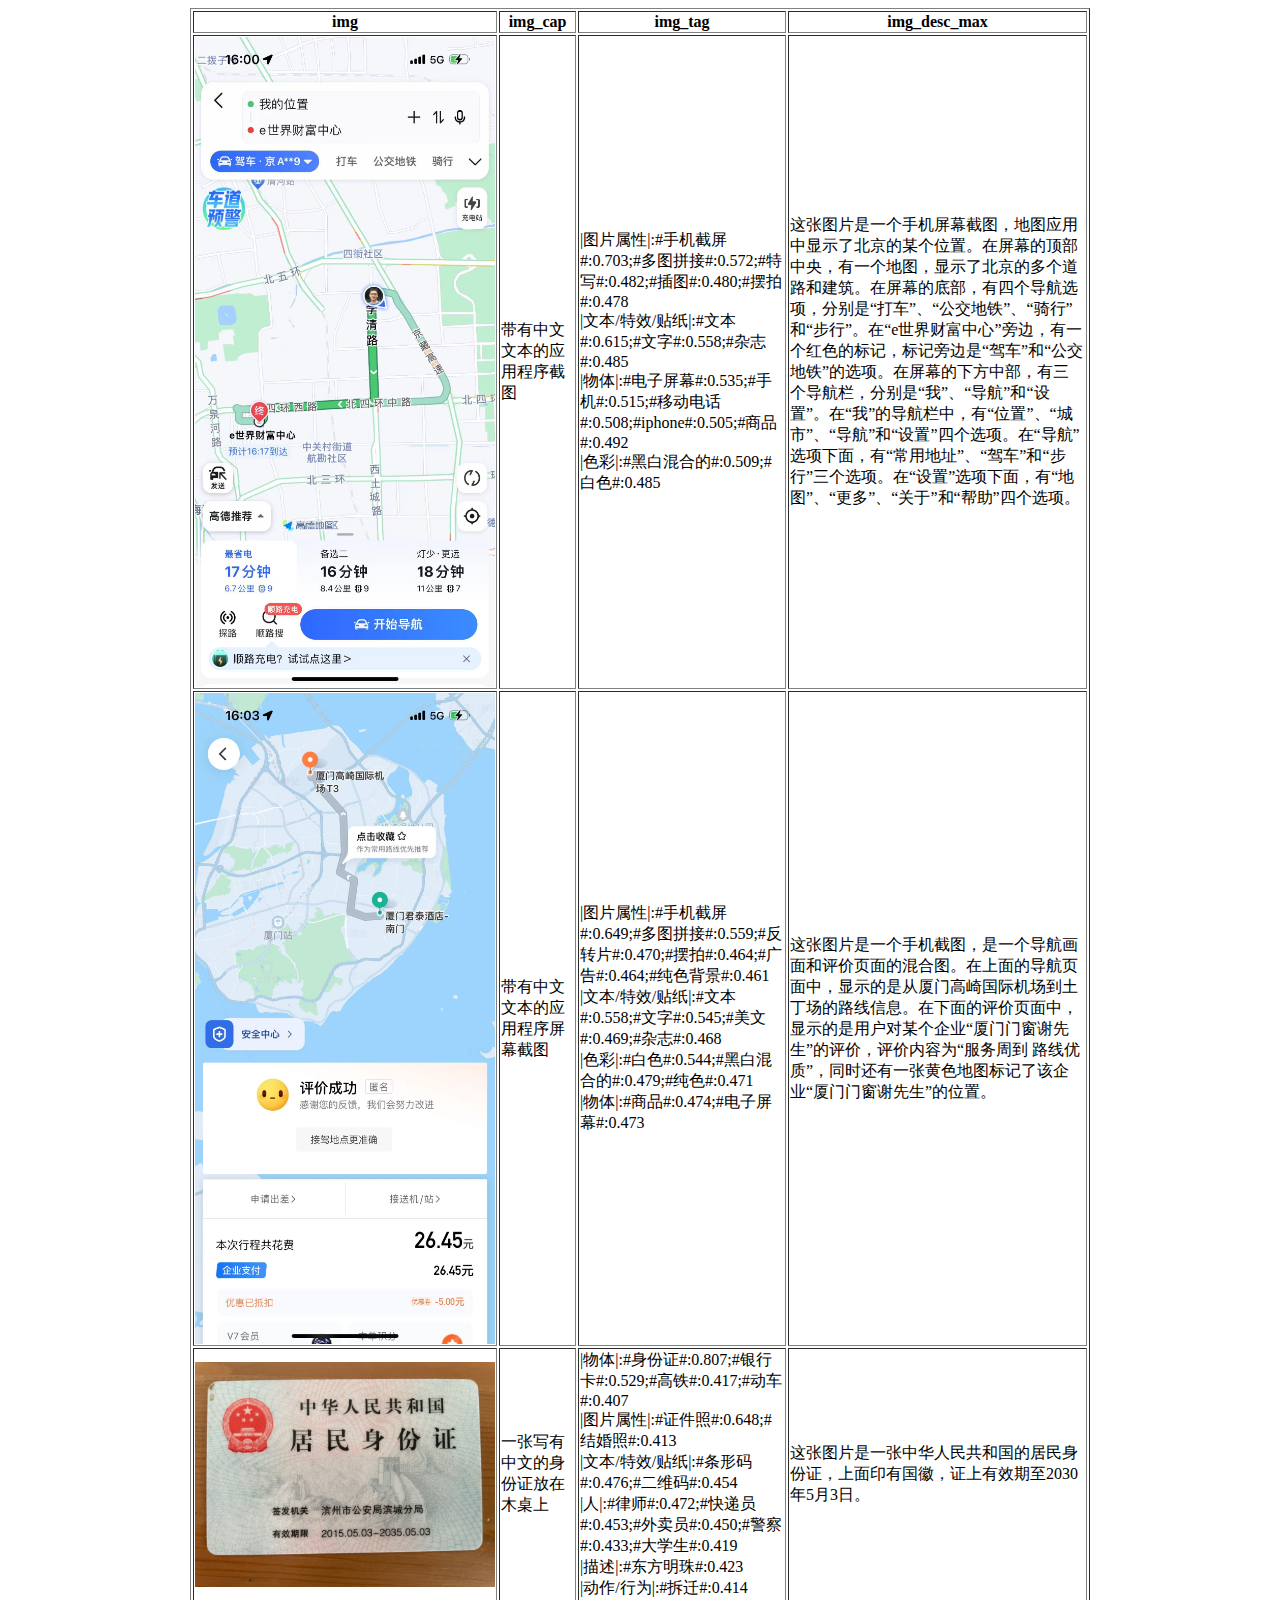
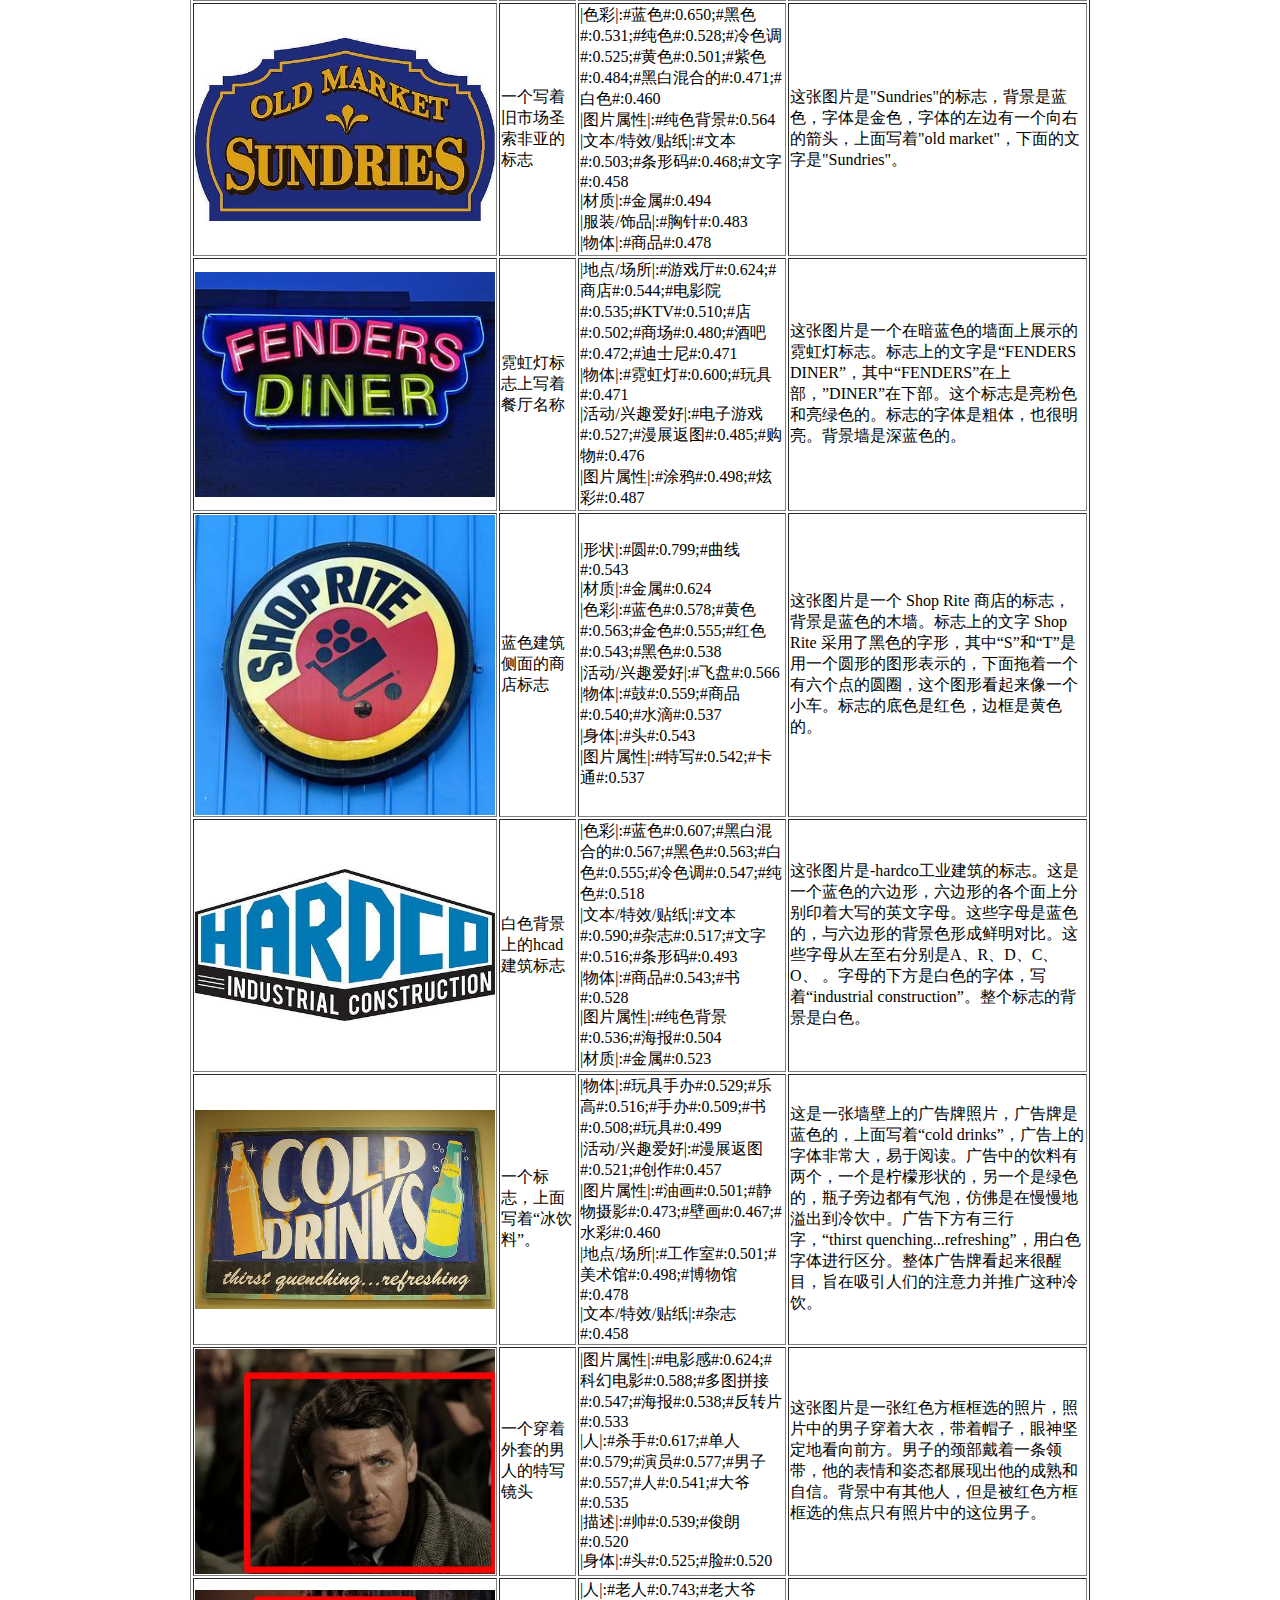
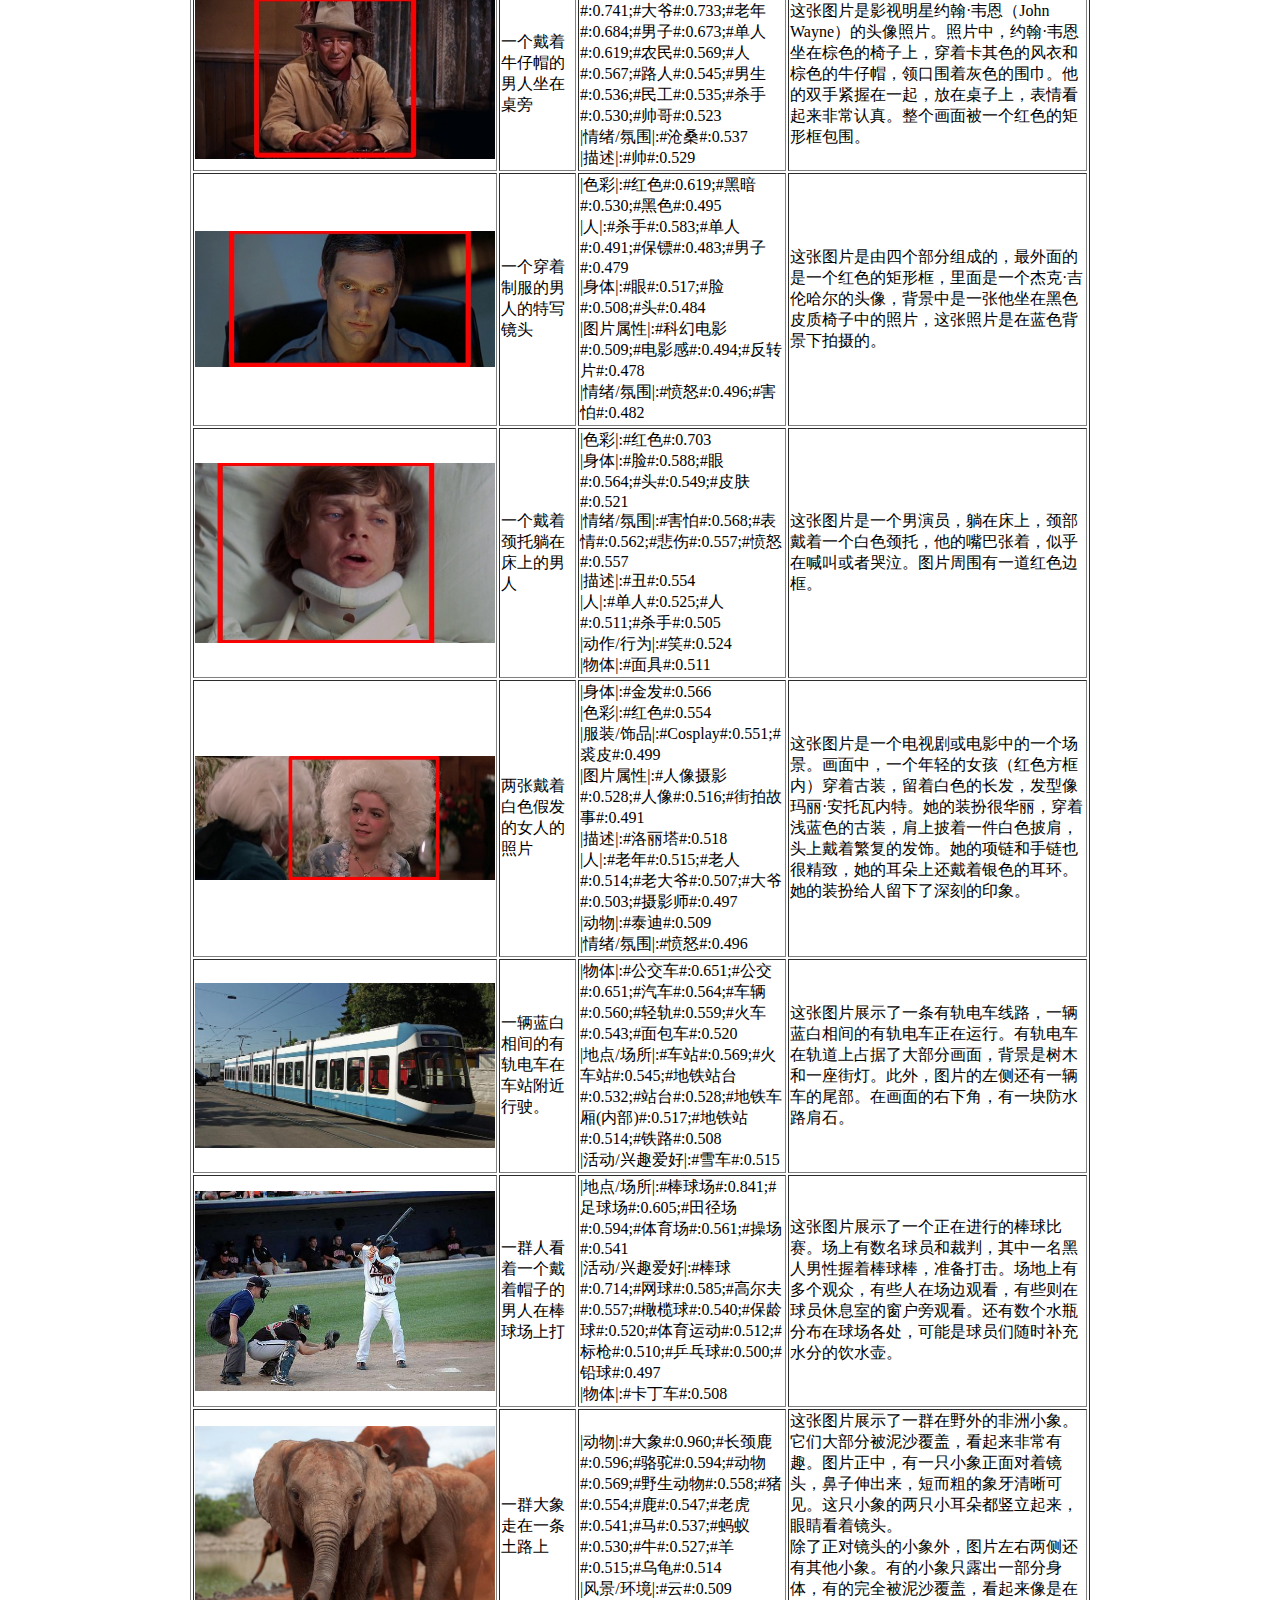
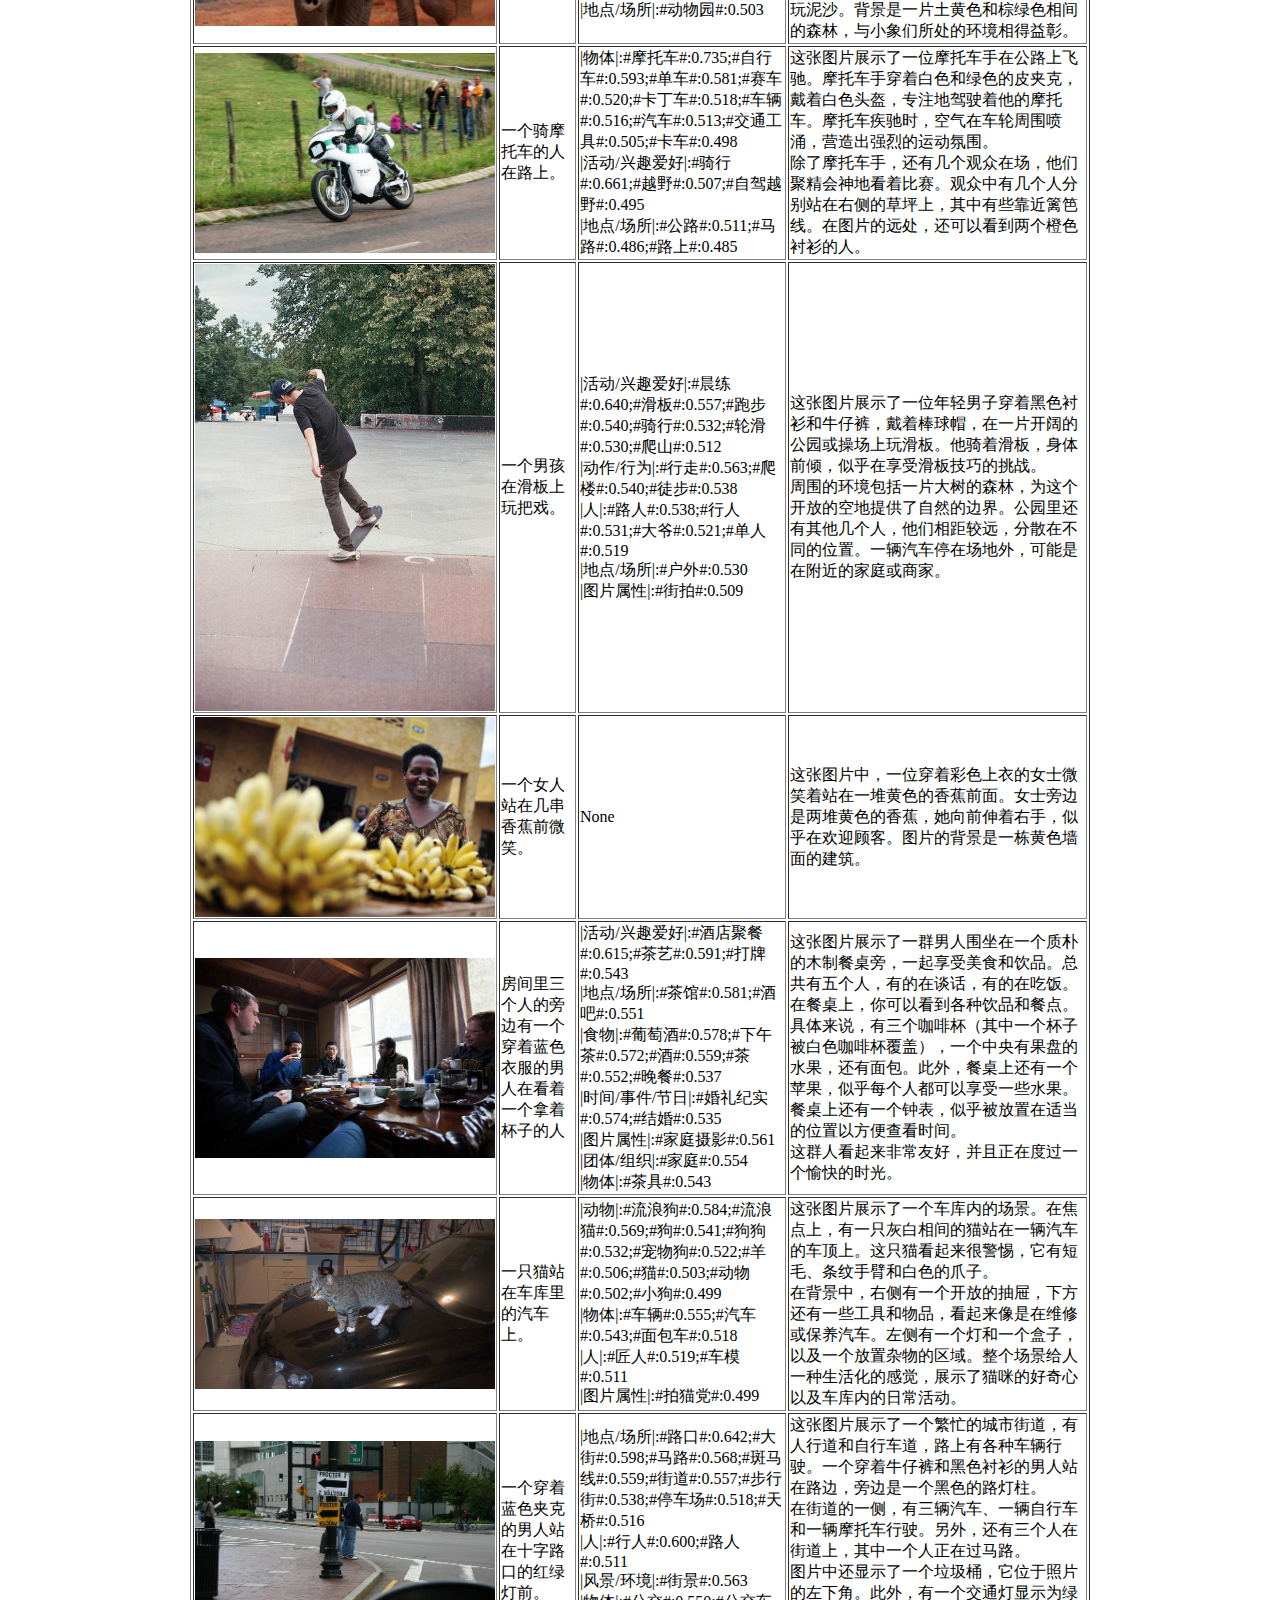
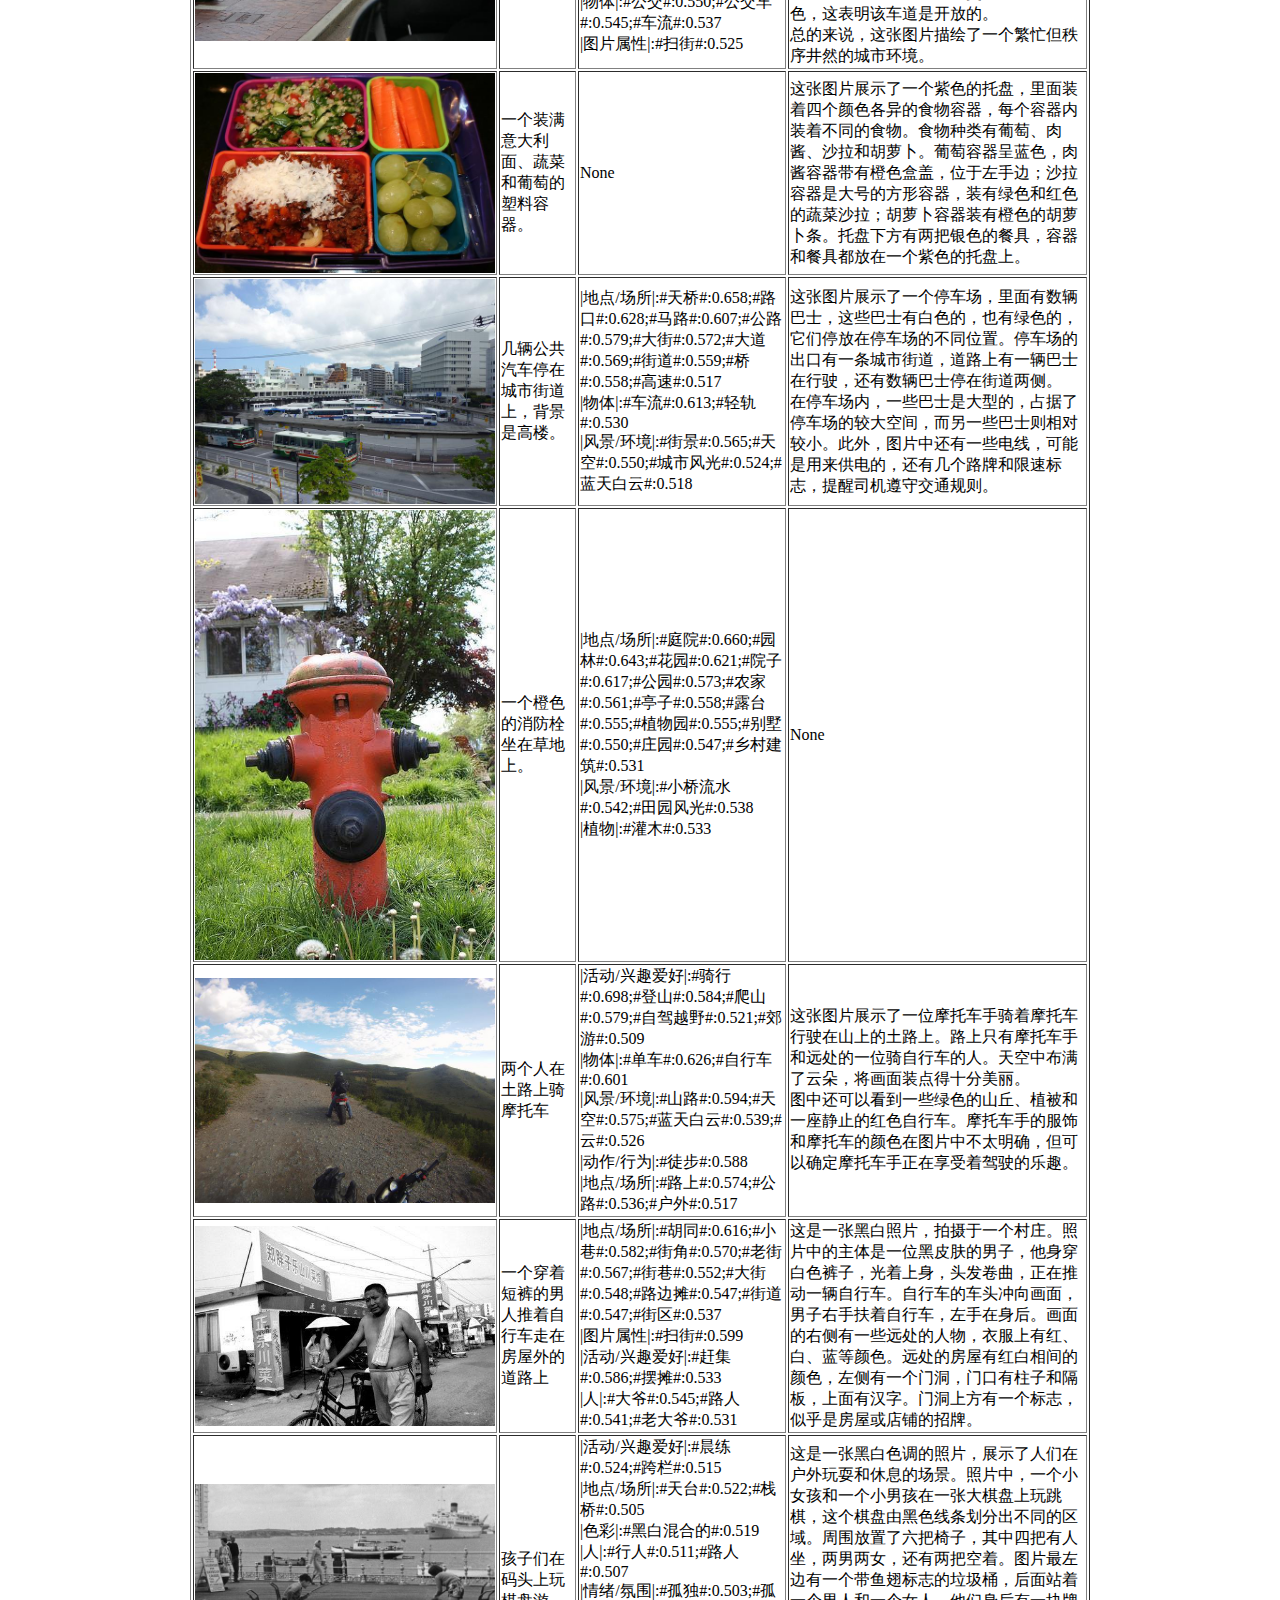
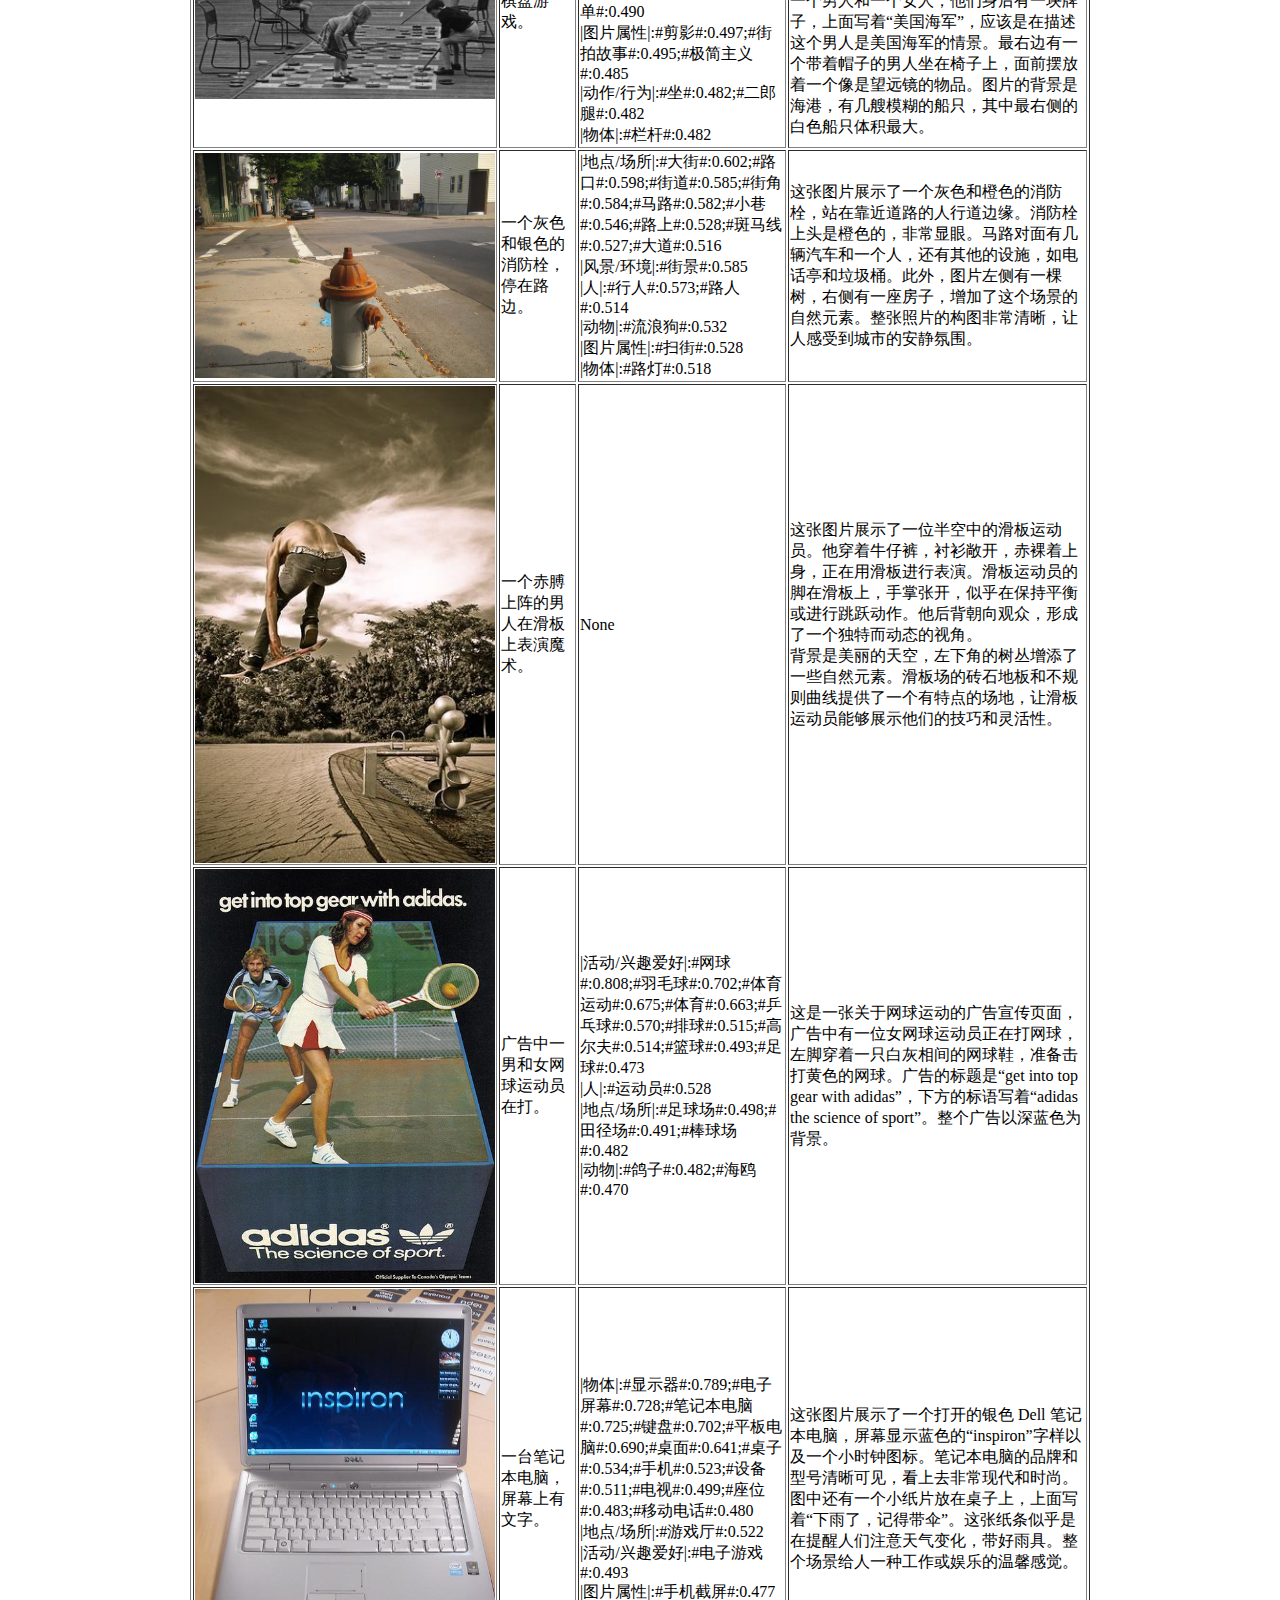
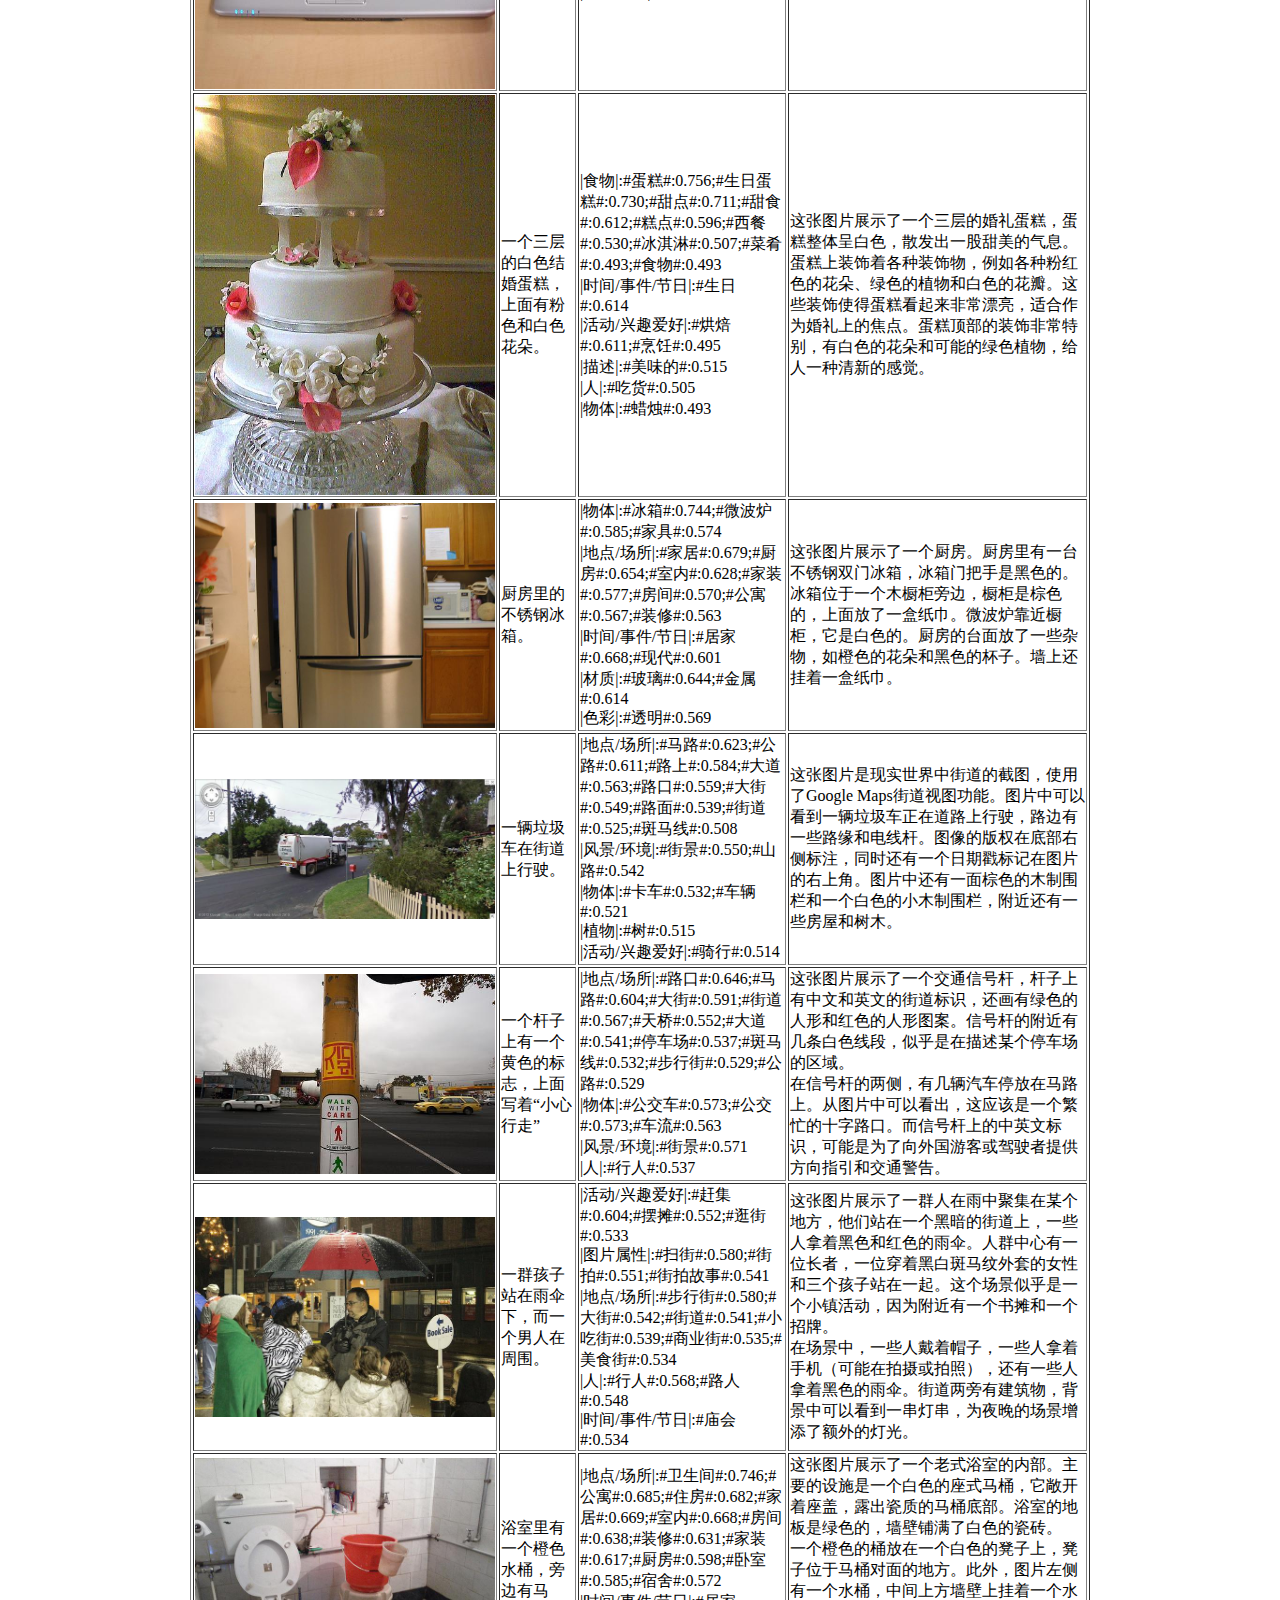
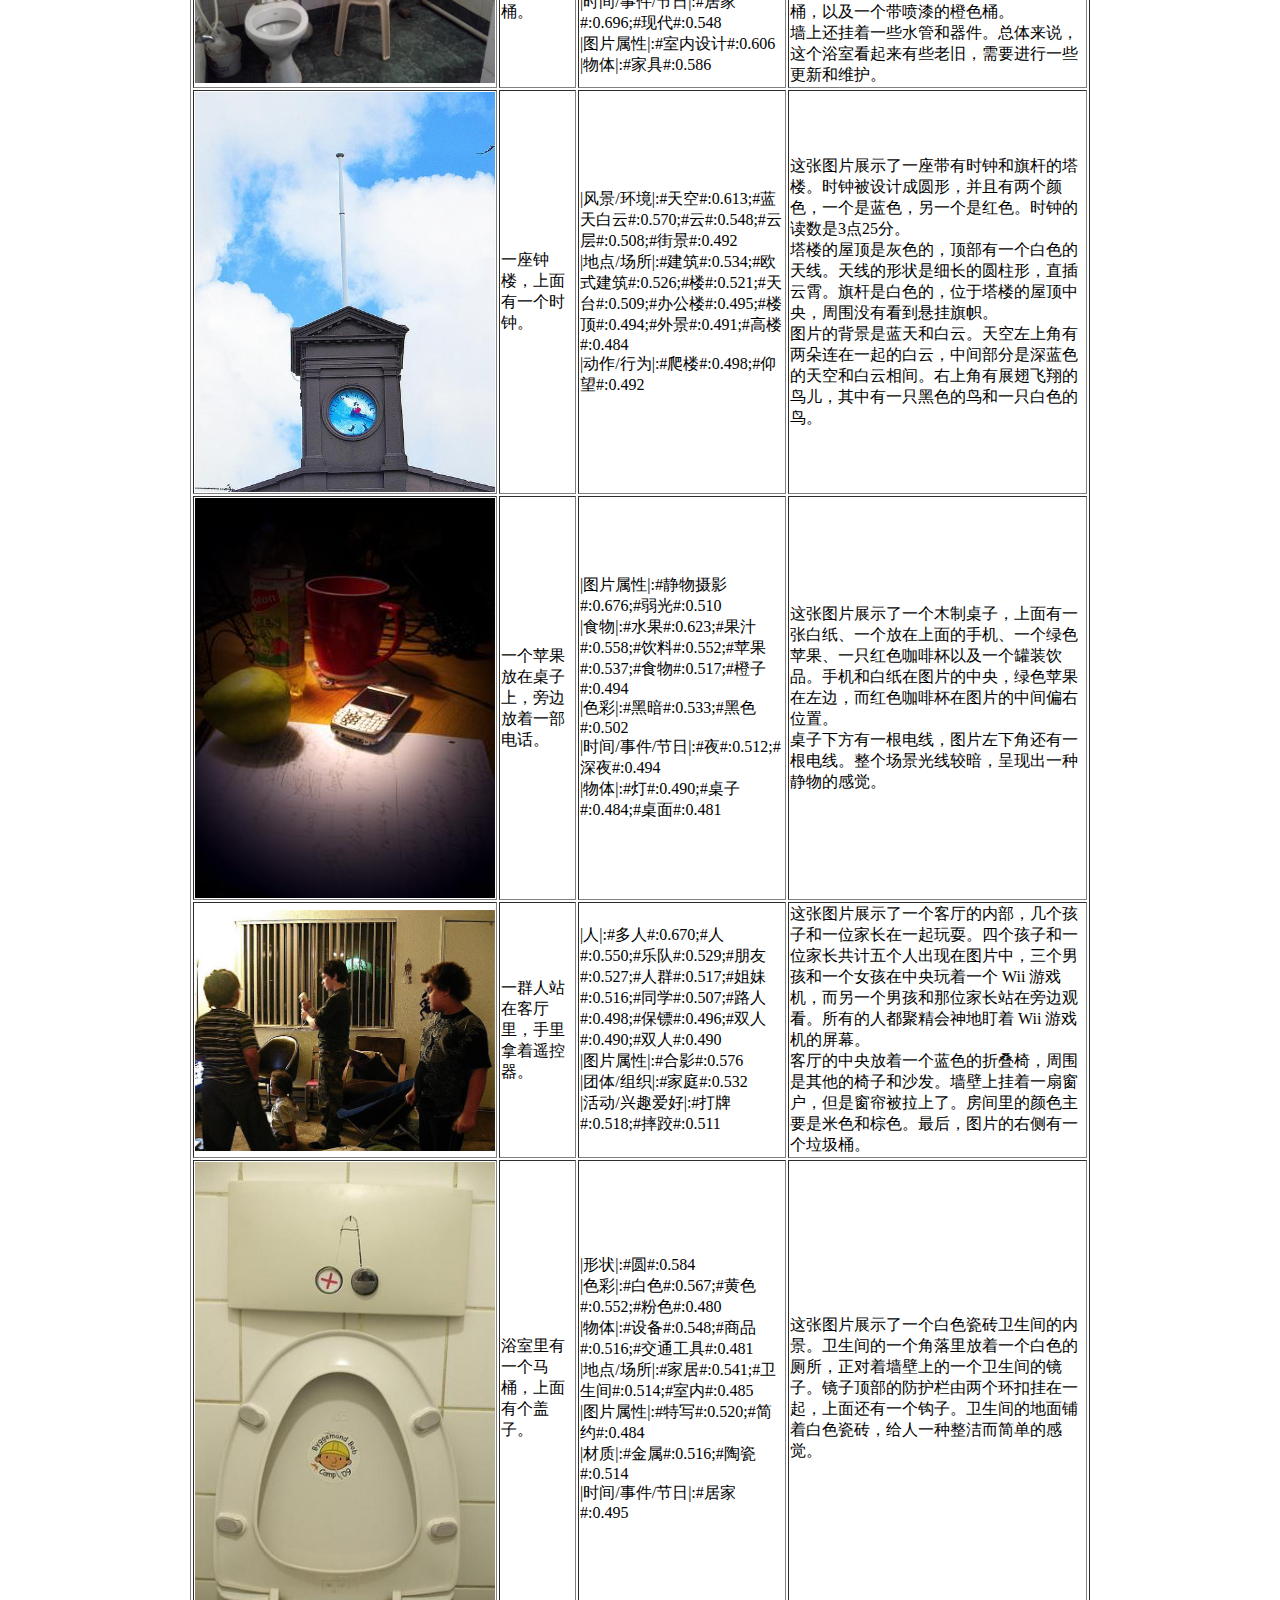
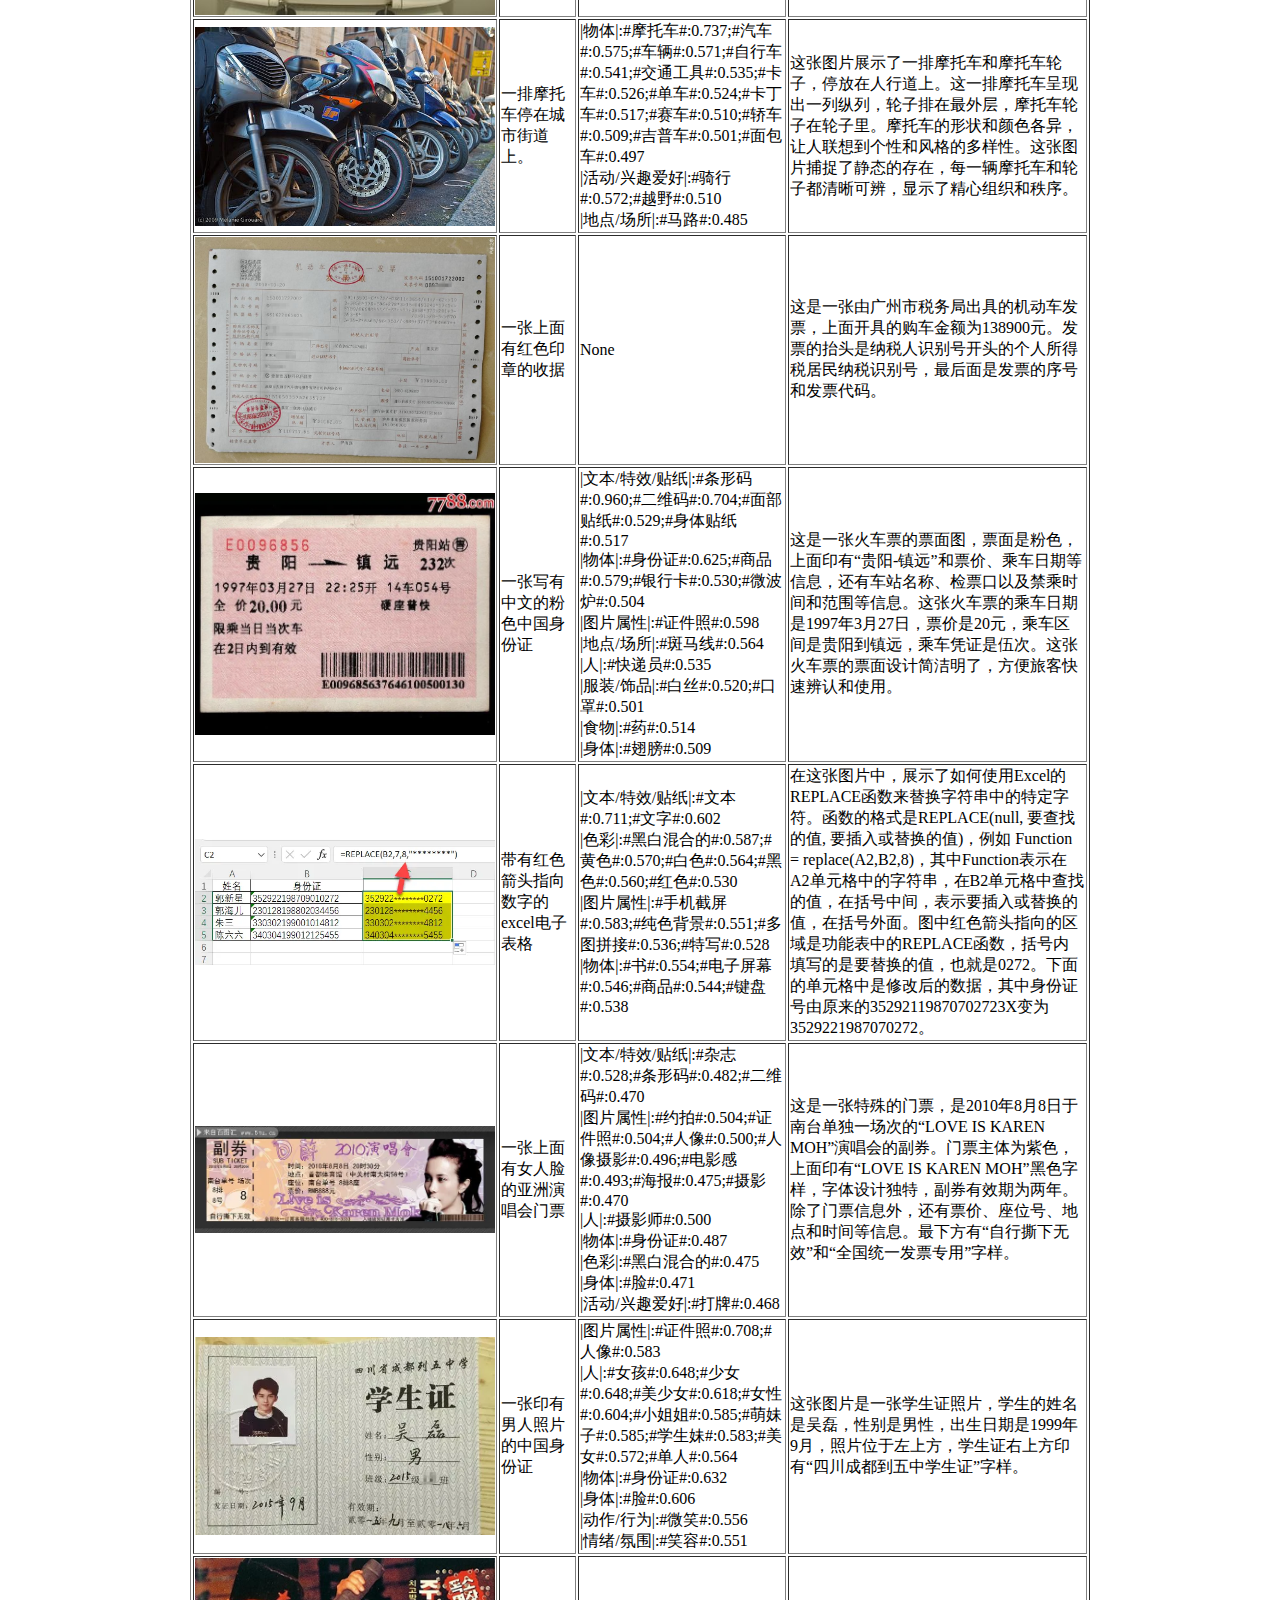
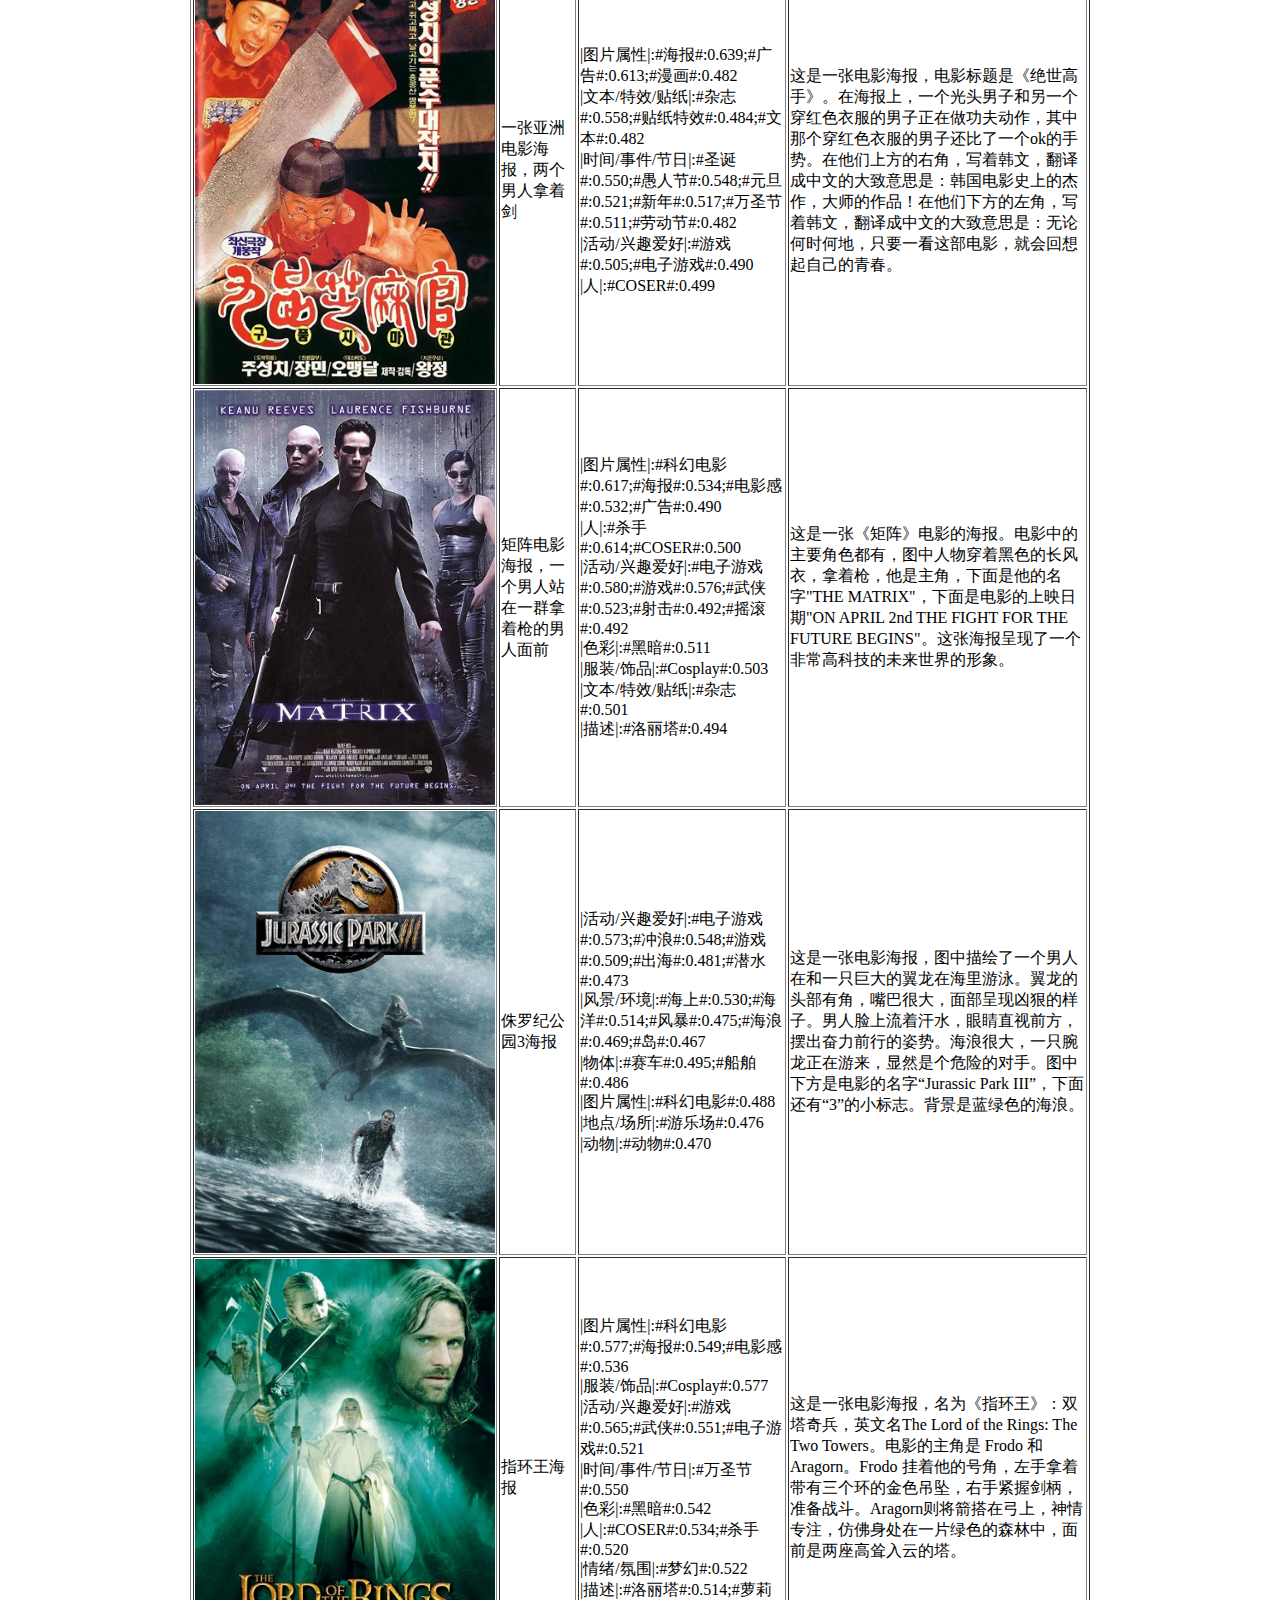
==== commit de309ee7: "add 3 cases" ====
--- a/index.html
+++ b/index.html
@@ -5,7 +5,8 @@
 <head>
 
     <title>Image Understand</title>
-
+    
+    <meta charset="utf-8">
     <link rel="stylesheet" href="styles.css">
 
 </head>
@@ -17,6 +18,24 @@
     <table border='1' width='900px'>
 
         <tr><th>img</th><th>img_cap</th><th>img_tag</th><th>img_desc_max</th></tr>
+        <tr>
+            <td><img src="./images/hand_pick/WechatIMG37.jpg" alt="./images/hand_pick/WechatIMG37.jpg"></td>
+            <td>带有中文文本的应用程序截图</td>
+            <td>|图片属性|:#手机截屏#:0.703;#多图拼接#:0.572;#特写#:0.482;#插图#:0.480;#摆拍#:0.478<br>|文本/特效/贴纸|:#文本#:0.615;#文字#:0.558;#杂志#:0.485<br>|物体|:#电子屏幕#:0.535;#手机#:0.515;#移动电话#:0.508;#iphone#:0.505;#商品#:0.492<br>|色彩|:#黑白混合的#:0.509;#白色#:0.485</td>
+            <td>这张图片是一个手机屏幕截图，地图应用中显示了北京的某个位置。在屏幕的顶部中央，有一个地图，显示了北京的多个道路和建筑。在屏幕的底部，有四个导航选项，分别是“打车”、“公交地铁”、“骑行”和“步行”。在“e世界财富中心”旁边，有一个红色的标记，标记旁边是“驾车”和“公交地铁”的选项。在屏幕的下方中部，有三个导航栏，分别是“我”、“导航”和“设置”。在“我”的导航栏中，有“位置”、“城市”、“导航”和“设置”四个选项。在“导航”选项下面，有“常用地址”、“驾车”和“步行”三个选项。在“设置”选项下面，有“地图”、“更多”、“关于”和“帮助”四个选项。</td>
+            </tr>
+            <tr>
+            <td><img src="./images/hand_pick/WechatIMG36.jpg" alt="./images/hand_pick/WechatIMG36.jpg"></td>
+            <td>带有中文文本的应用程序屏幕截图</td>
+            <td>|图片属性|:#手机截屏#:0.649;#多图拼接#:0.559;#反转片#:0.470;#摆拍#:0.464;#广告#:0.464;#纯色背景#:0.461<br>|文本/特效/贴纸|:#文本#:0.558;#文字#:0.545;#美文#:0.469;#杂志#:0.468<br>|色彩|:#白色#:0.544;#黑白混合的#:0.479;#纯色#:0.471<br>|物体|:#商品#:0.474;#电子屏幕#:0.473</td>
+            <td>这张图片是一个手机截图，是一个导航画面和评价页面的混合图。在上面的导航页面中，显示的是从厦门高崎国际机场到土丁场的路线信息。在下面的评价页面中，显示的是用户对某个企业“厦门门窗谢先生”的评价，评价内容为“服务周到 路线优质”，同时还有一张黄色地图标记了该企业“厦门门窗谢先生”的位置。</td>
+            </tr>
+            <tr>
+            <td><img src="./images/hand_pick/WechatIMG35.jpg" alt="./images/hand_pick/WechatIMG35.jpg"></td>
+            <td>一张写有中文的身份证放在木桌上</td>
+            <td>|物体|:#身份证#:0.807;#银行卡#:0.529;#高铁#:0.417;#动车#:0.407<br>|图片属性|:#证件照#:0.648;#结婚照#:0.413<br>|文本/特效/贴纸|:#条形码#:0.476;#二维码#:0.454<br>|人|:#律师#:0.472;#快递员#:0.453;#外卖员#:0.450;#警察#:0.433;#大学生#:0.419<br>|描述|:#东方明珠#:0.423<br>|动作/行为|:#拆迁#:0.414</td>
+            <td>这张图片是一张中华人民共和国的居民身份证，上面印有国徽，证上有效期至2030年5月3日。</td>
+            </tr>
 <tr>
 <td><img src="./images/OCR/0004.jpg" alt="./images/OCR/0004.jpg"></td>
 <td>一个写着旧市场圣索非亚的标志</td>
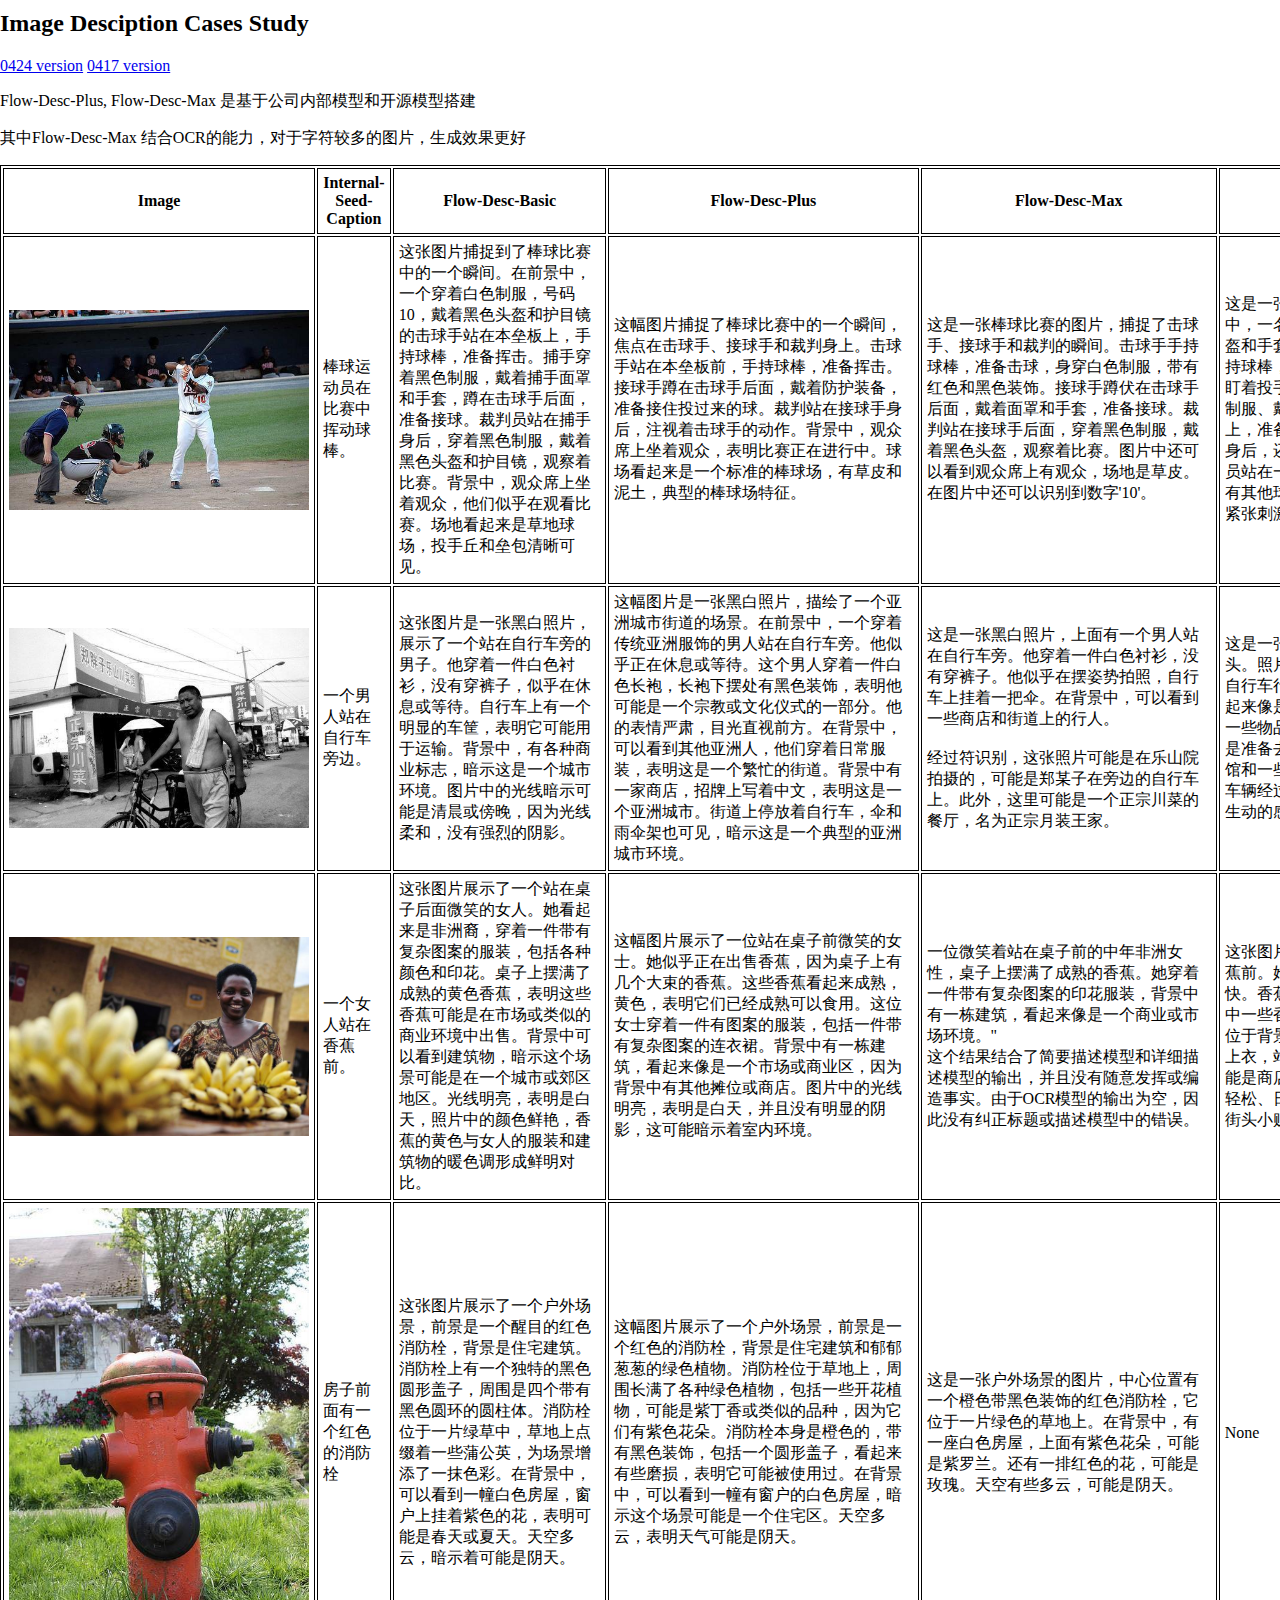
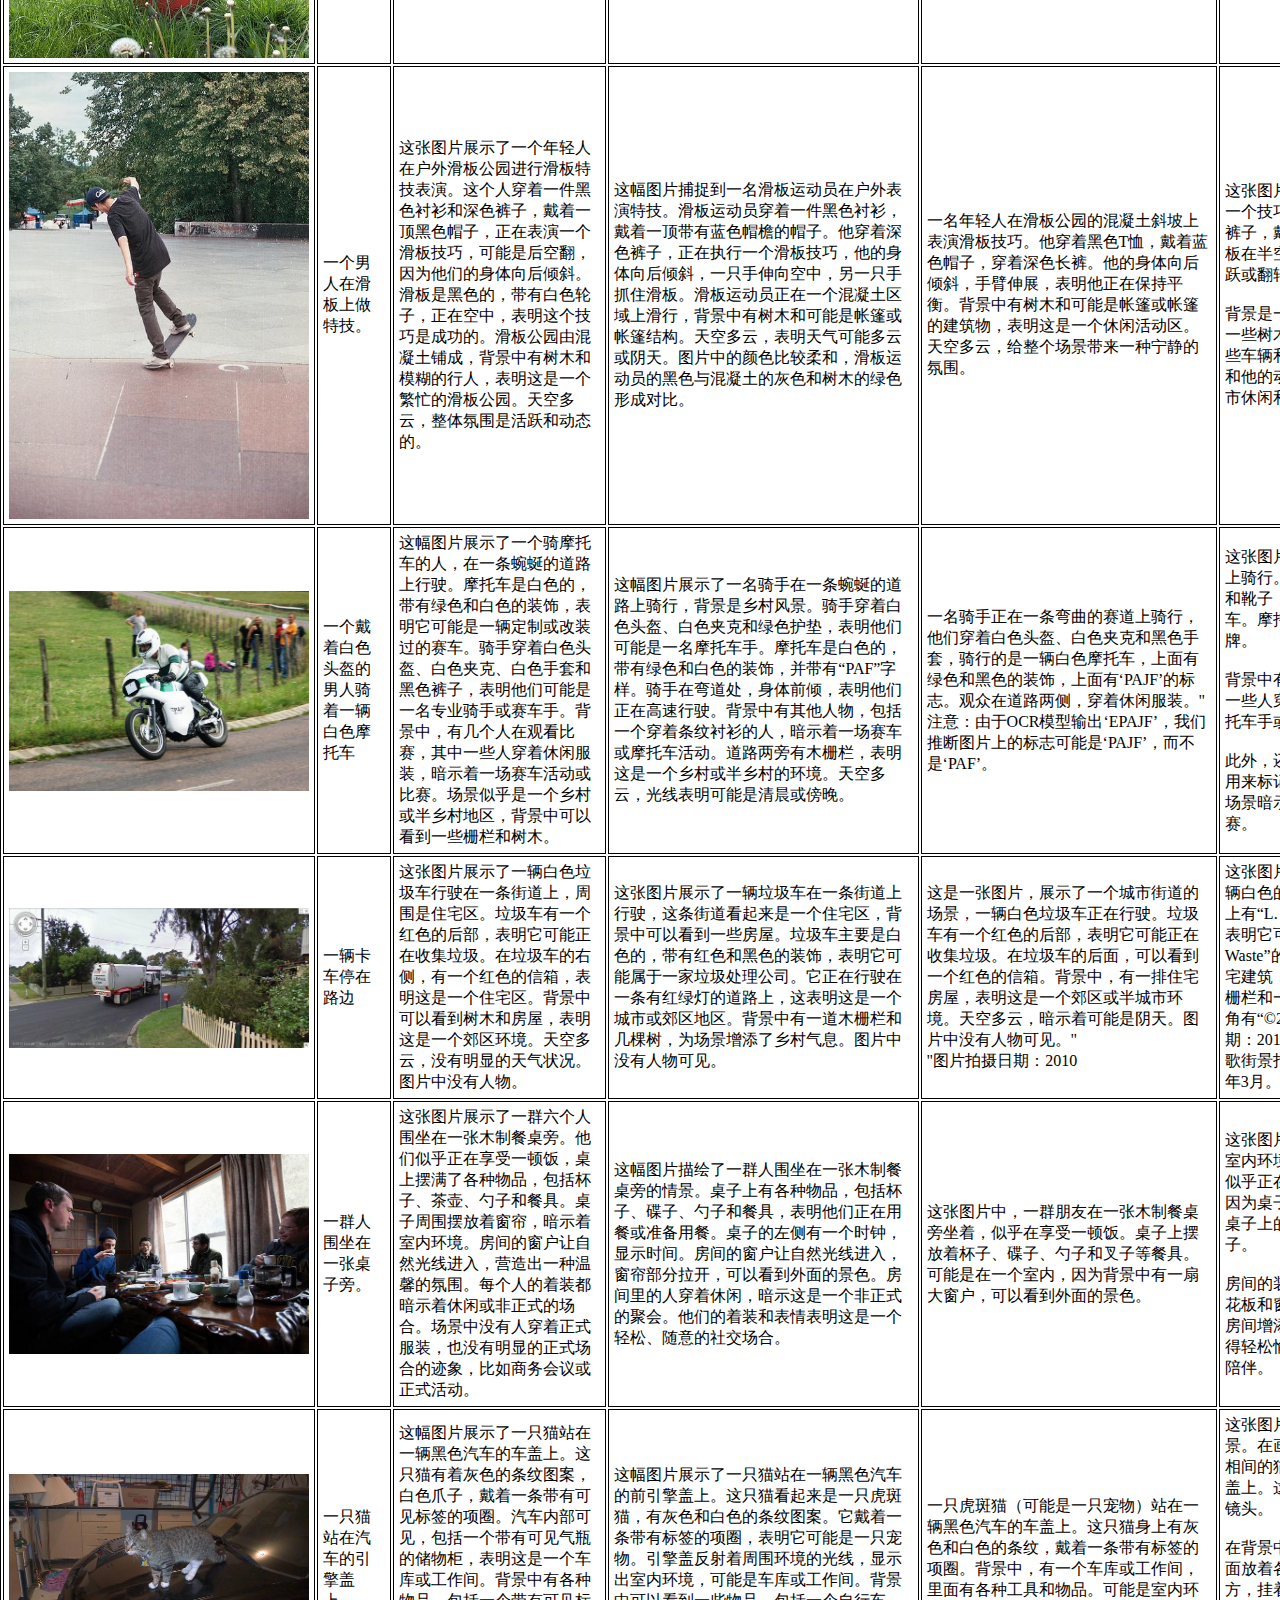
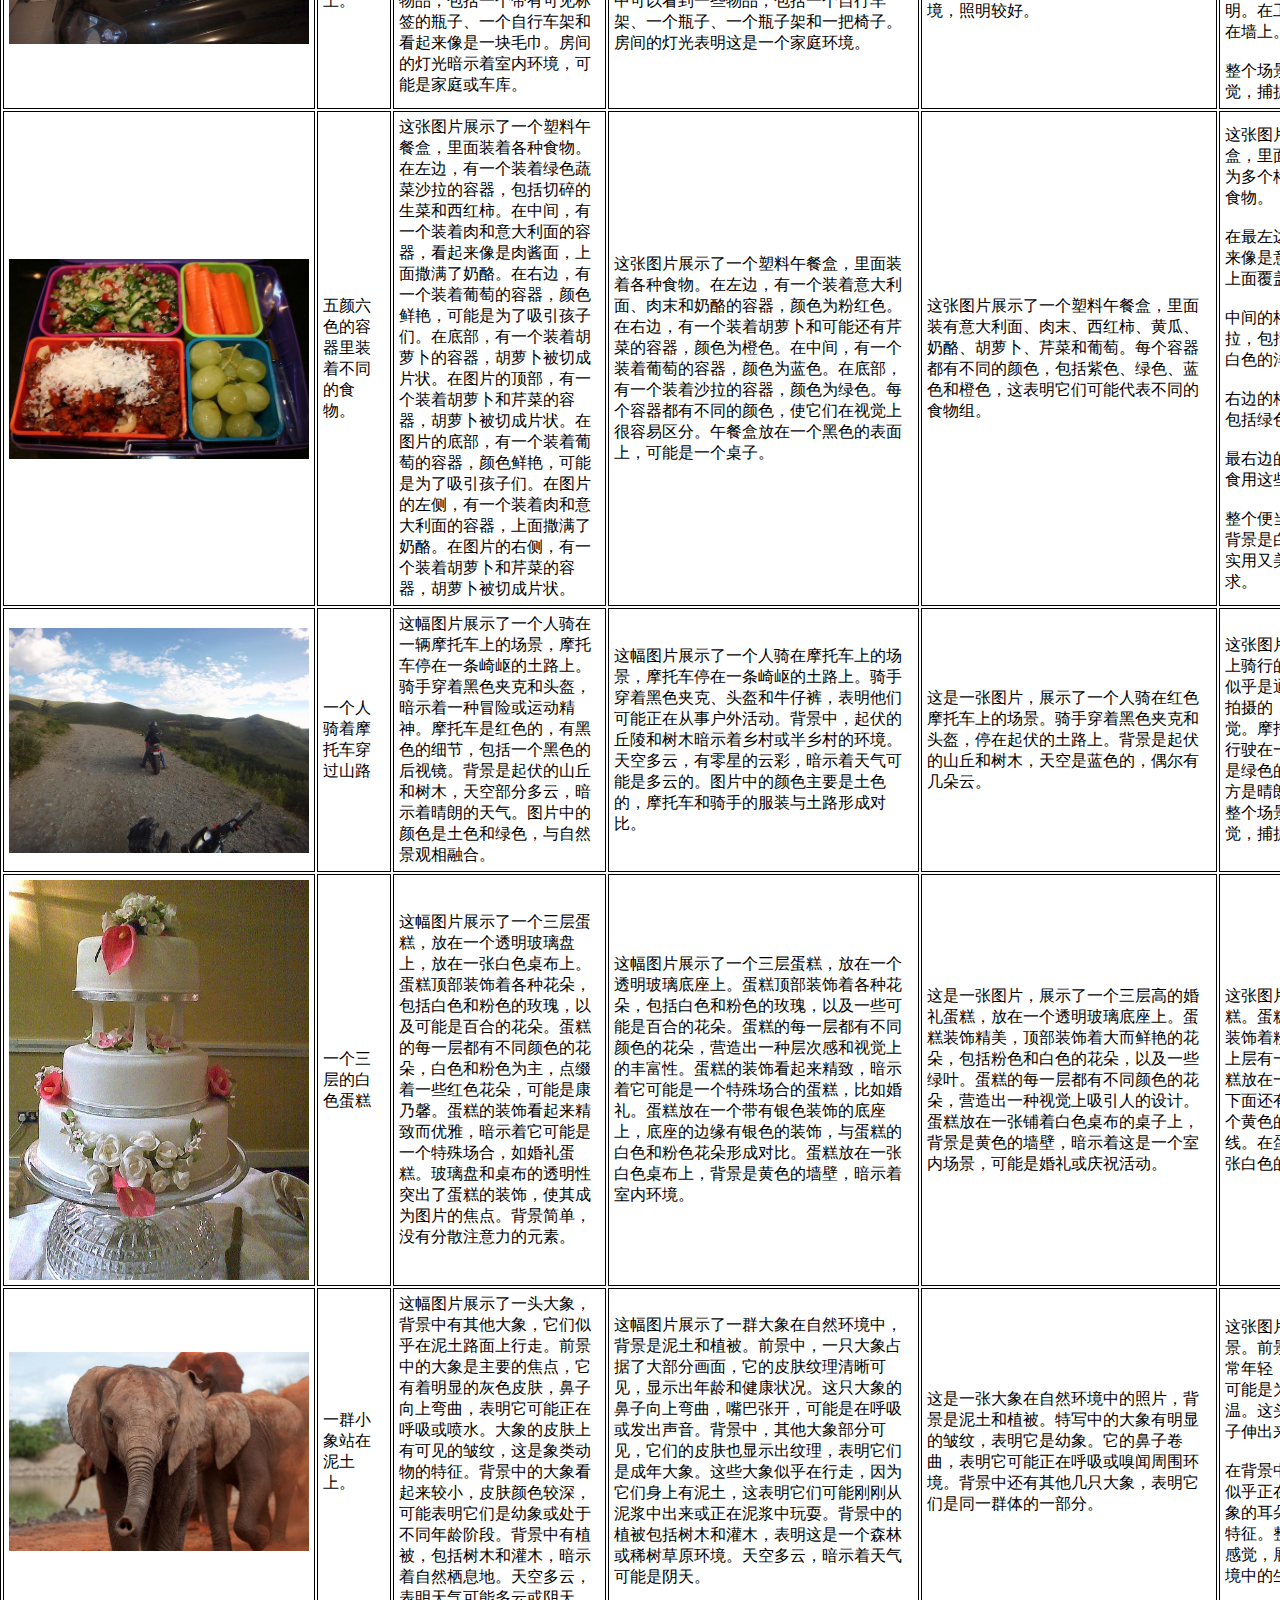
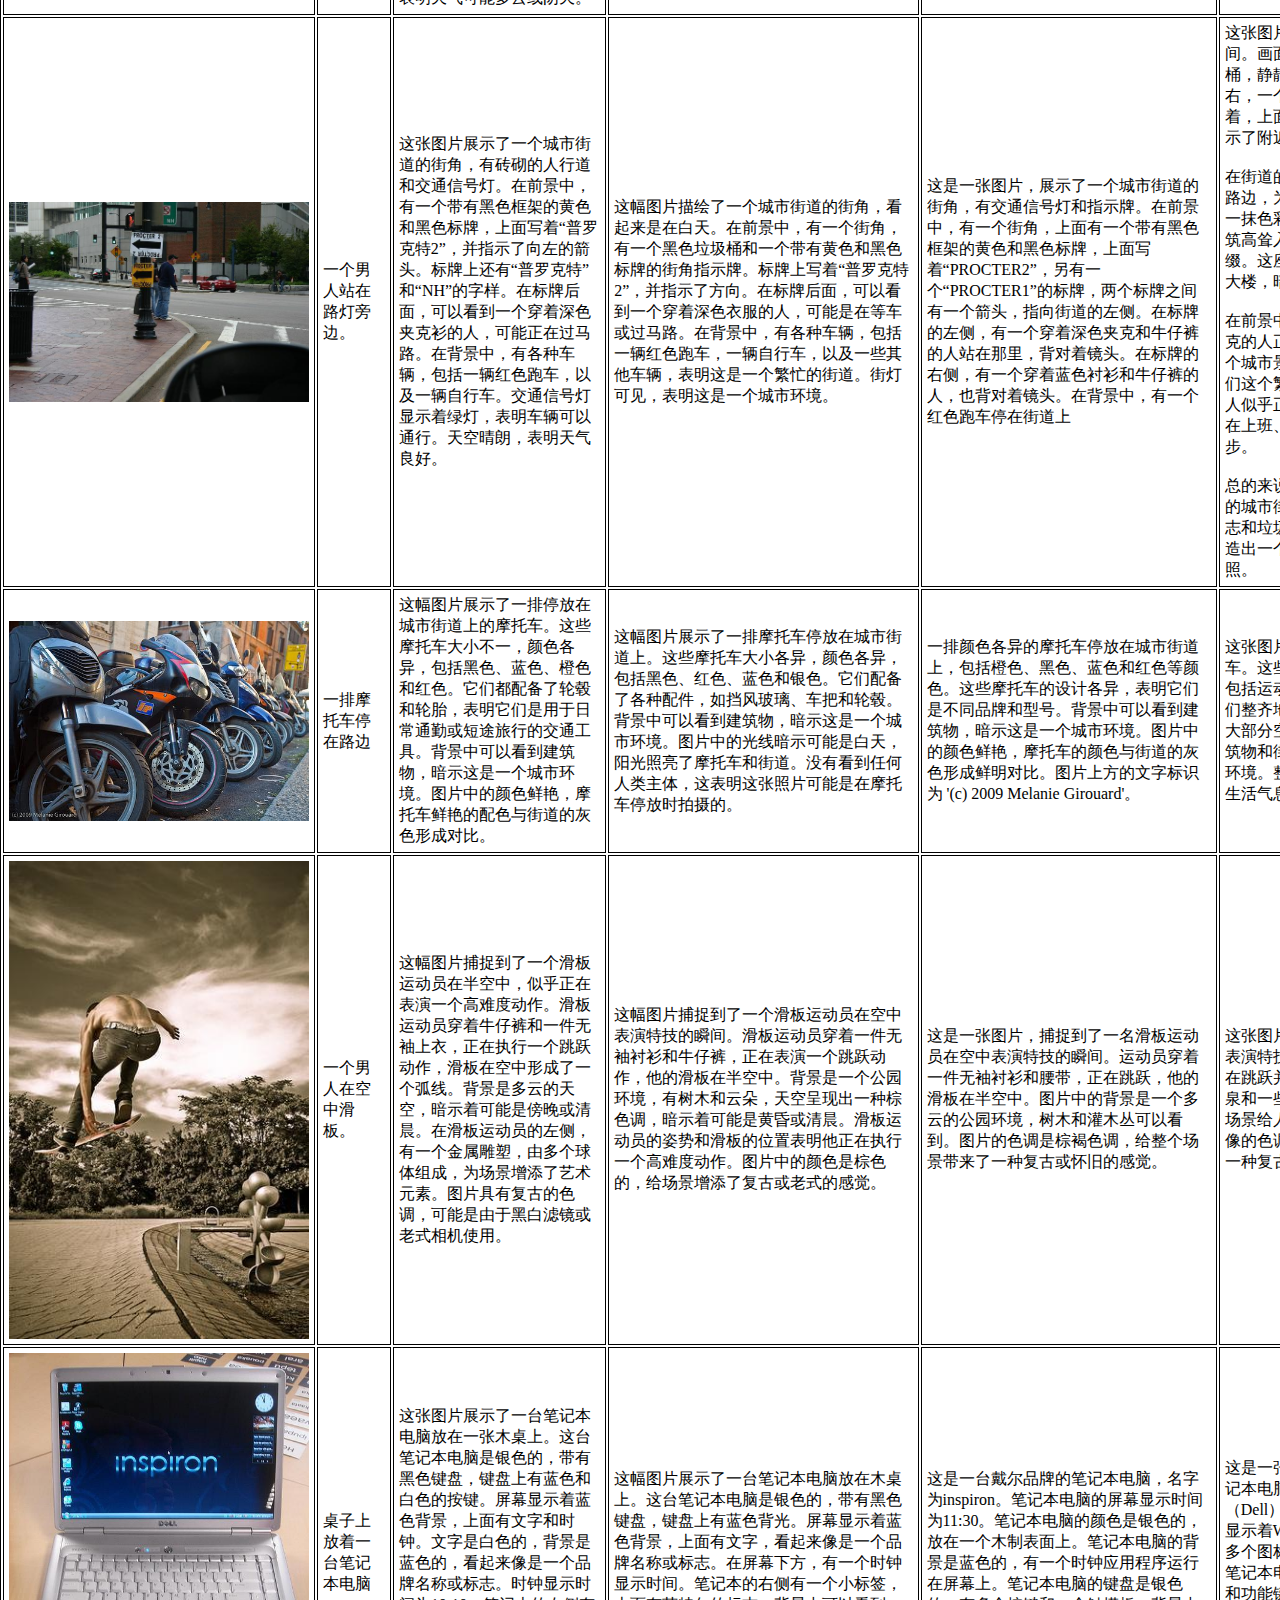
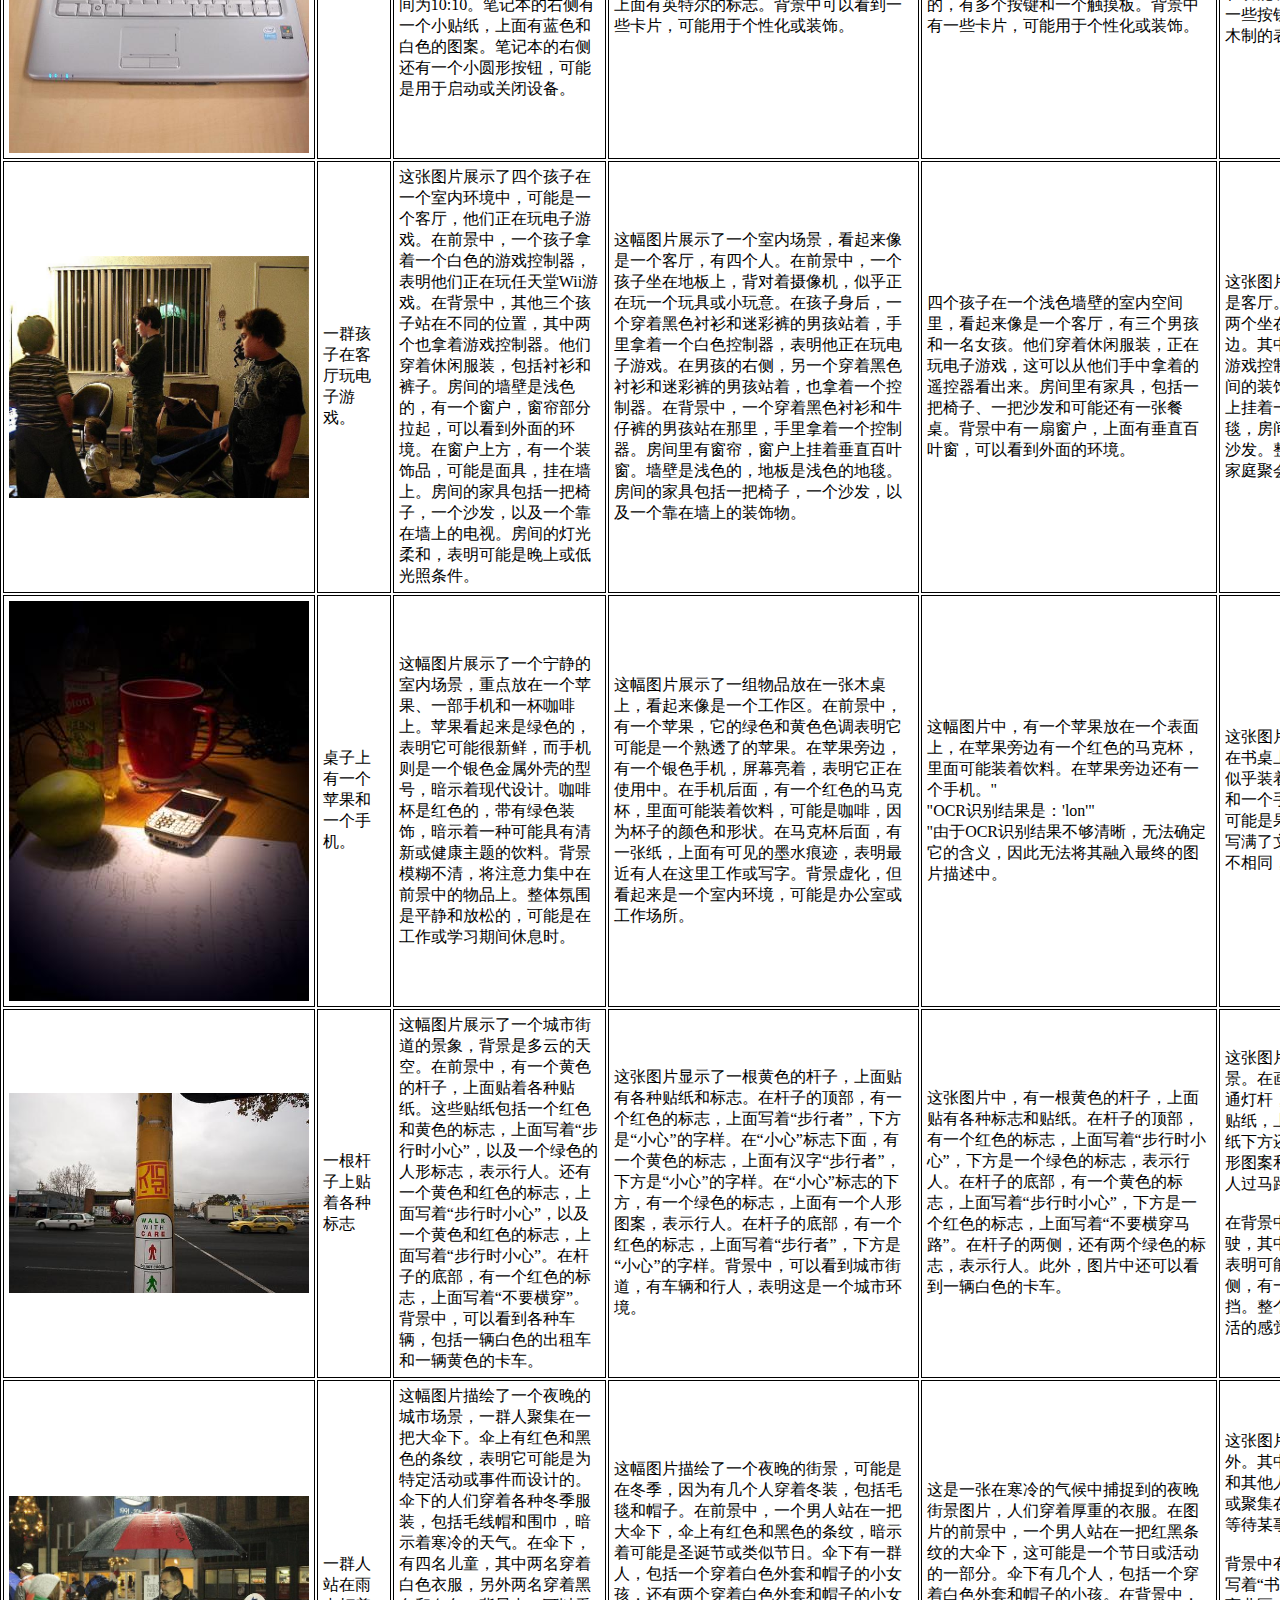
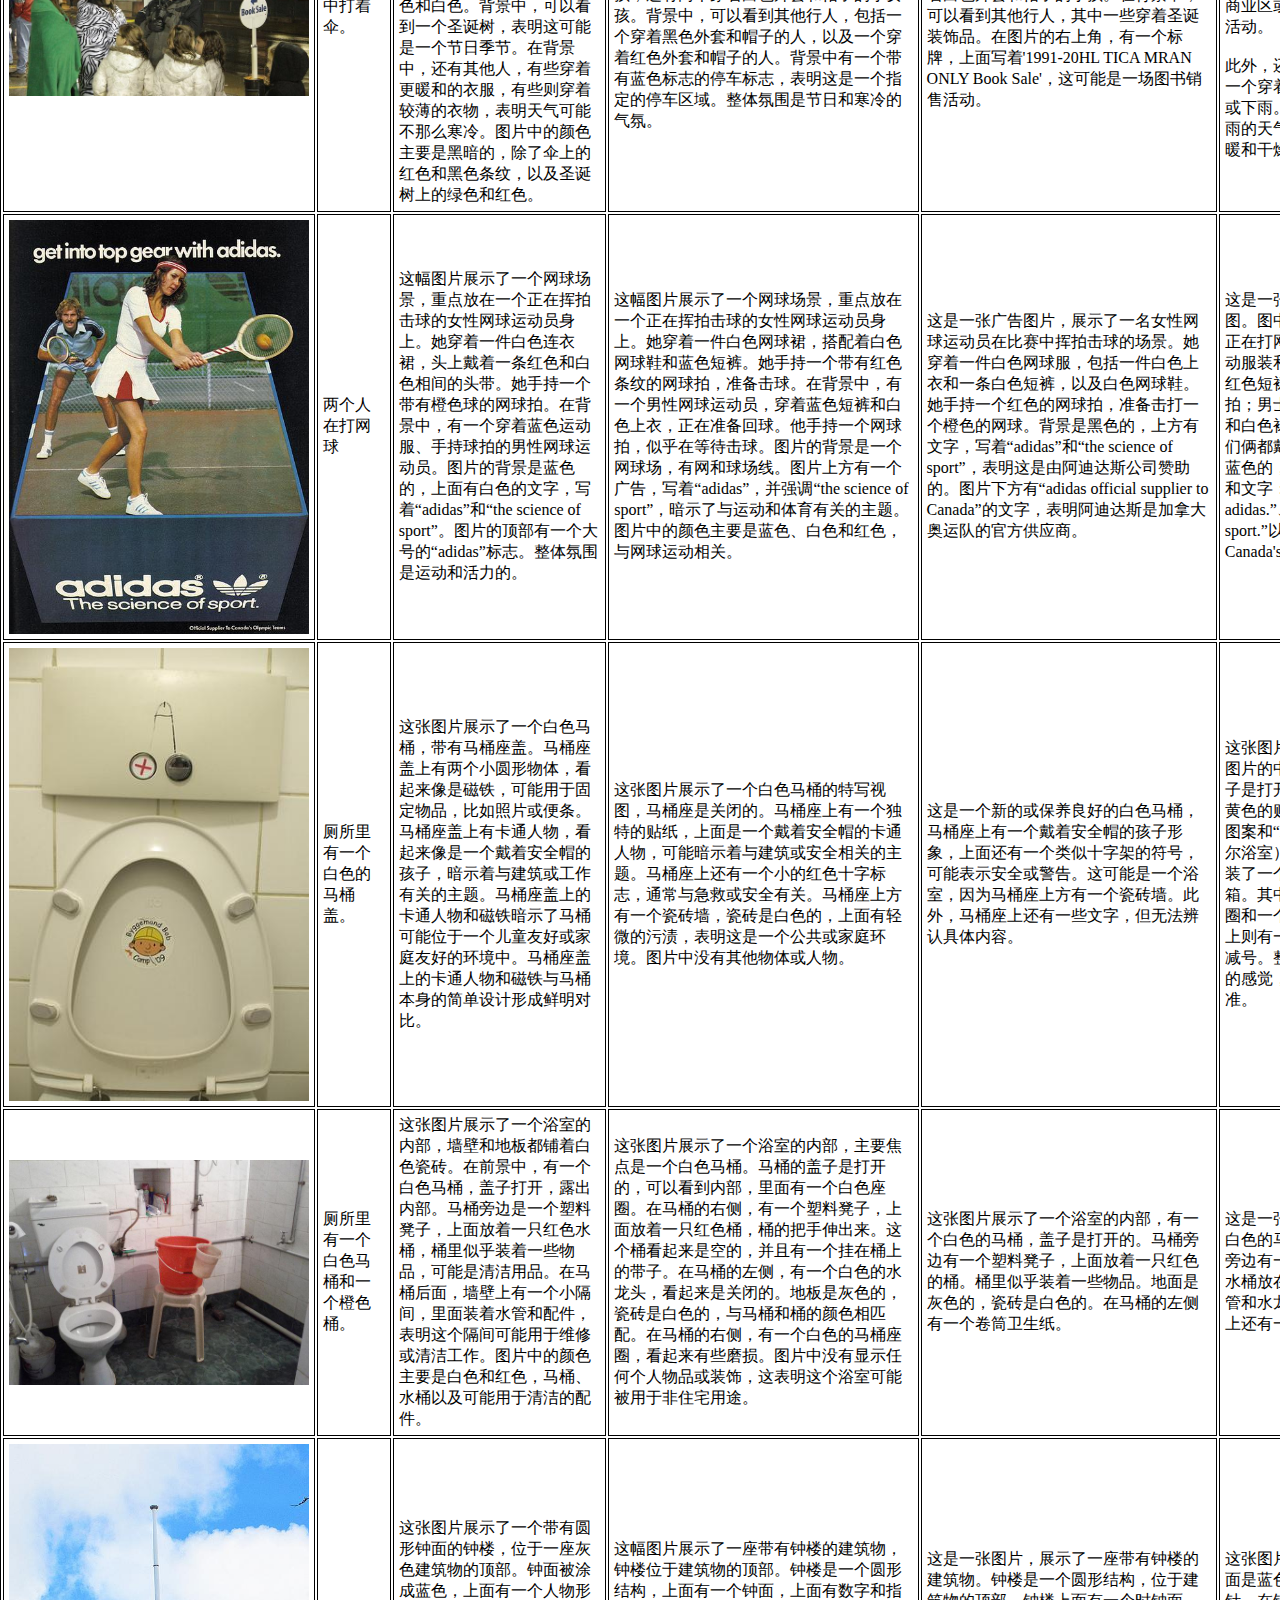
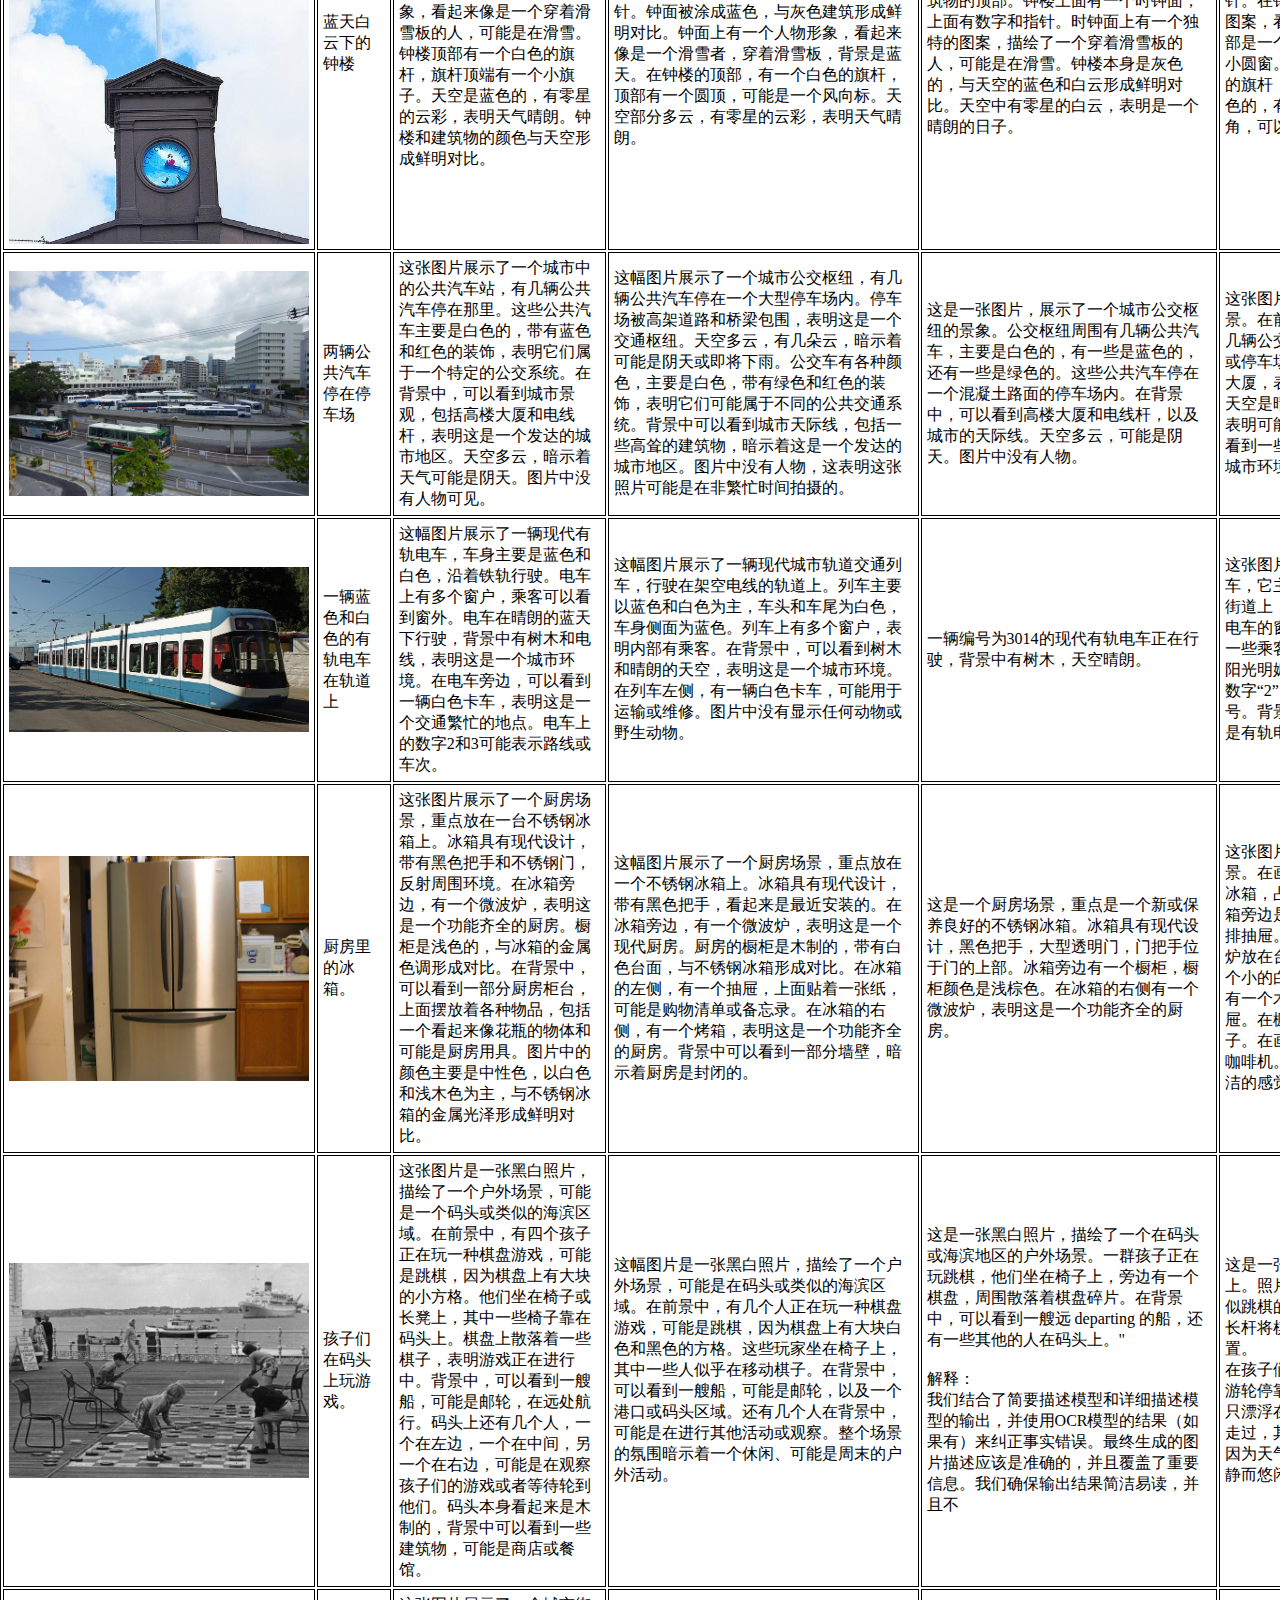
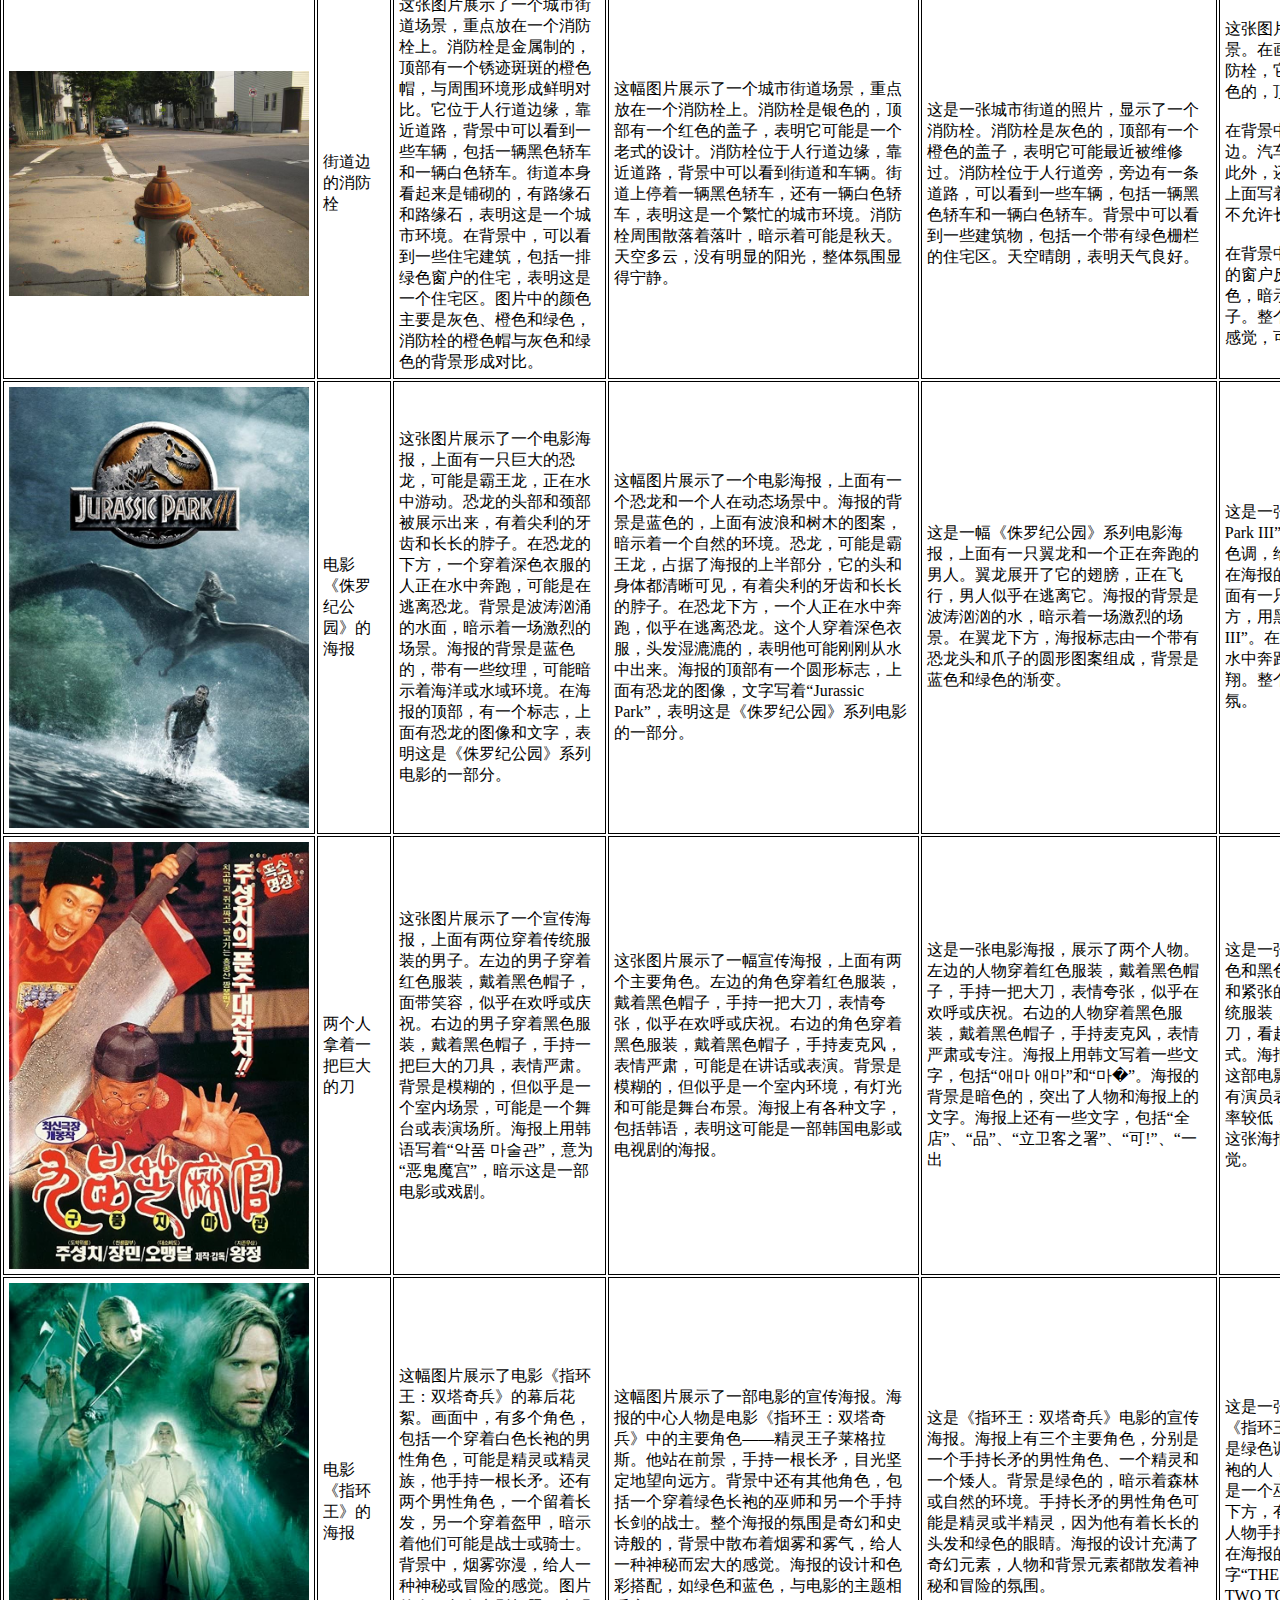
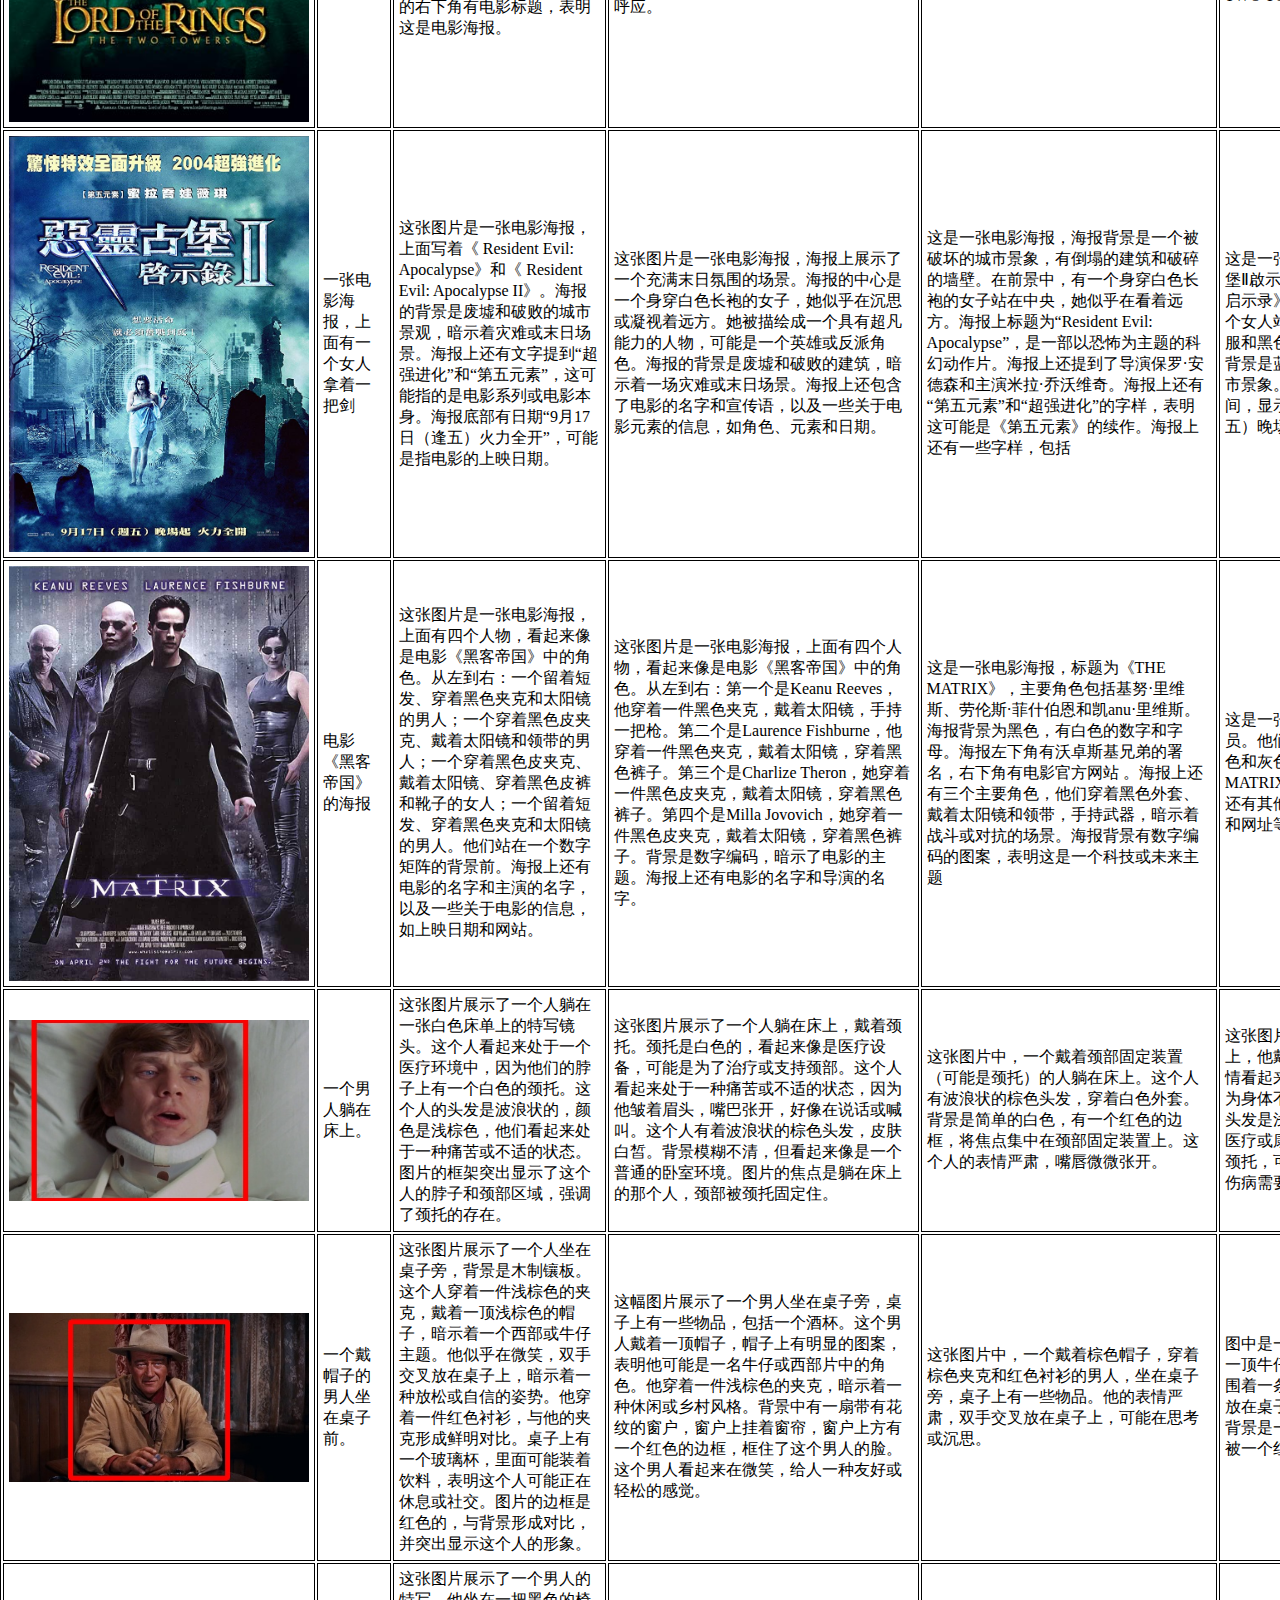
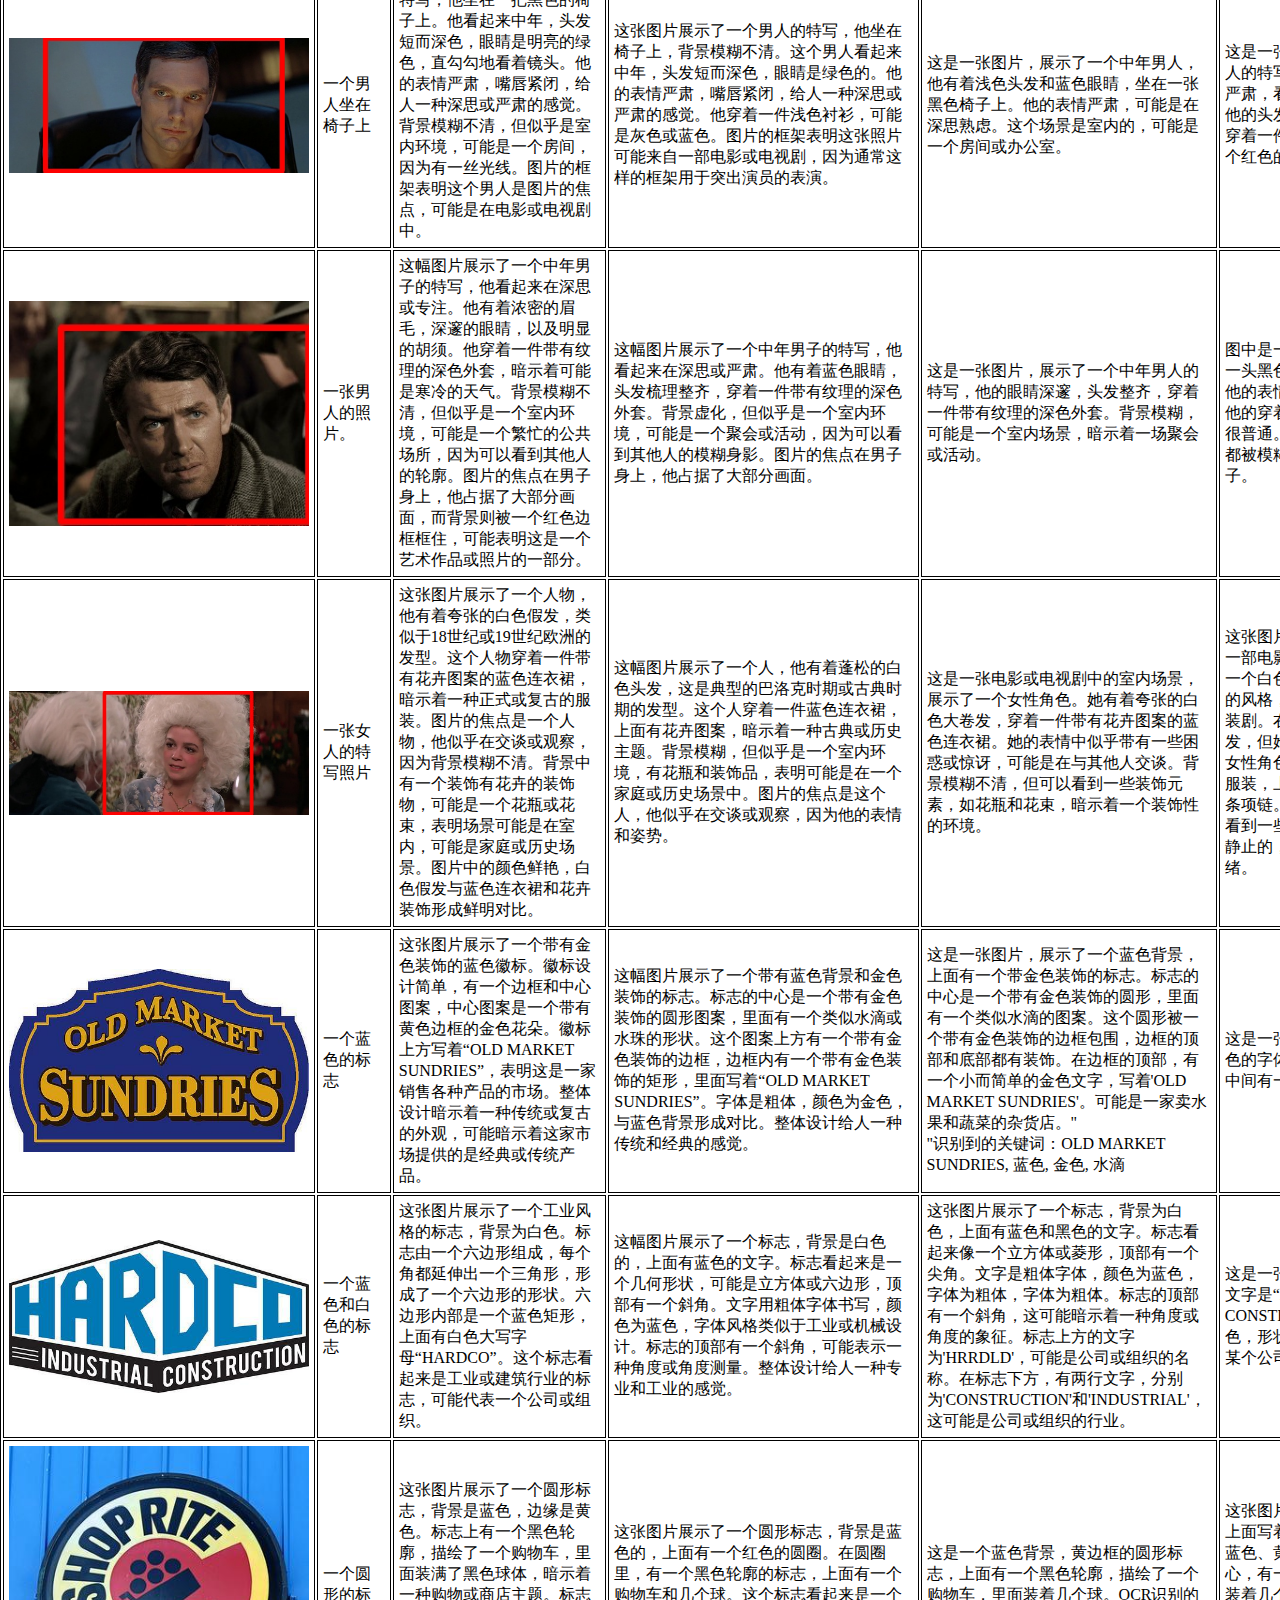
==== commit 215cf39c: "feat: add new version" ====
--- a/index.html
+++ b/index.html
@@ -5,8 +5,7 @@
 <head>
 
     <title>Image Understand</title>
-    
-    <meta charset="utf-8">
+
     <link rel="stylesheet" href="styles.css">
 
 </head>
@@ -14,328 +13,655 @@
 
 
 <body>
-
-    <table border='1' width='900px'>
-
-        <tr><th>img</th><th>img_cap</th><th>img_tag</th><th>img_desc_max</th></tr>
+    <h2> Image Desciption Cases Study</h2>
+    <p>
+        <a href="index.html">0424 version</a>
+        <a href="index_0417.html">0417 version</a>
+    </p>
+    <p> Flow-Desc-Plus, Flow-Desc-Max 是基于公司内部模型和开源模型搭建 </p>
+    <p> 其中Flow-Desc-Max 结合OCR的能力，对于字符较多的图片，生成效果更好</p>
+
+    <table>
+
+        <tr>
+            <th>Image</th>
+            <th>Internal-Seed-Caption</th>
+            <th>Flow-Desc-Basic</th>
+            <th>Flow-Desc-Plus</th>
+            <th>Flow-Desc-Max</th>
+            <th> 通义千问MAX</th>
+        </tr>
+        <tr>
+            <td><img src="./images/existence/000000006471.jpg" alt="./images/existence/000000006471.jpg"></td>
+            <td>棒球运动员在比赛中挥动球棒。</td>
+            <td>这张图片捕捉到了棒球比赛中的一个瞬间。在前景中，一个穿着白色制服，号码10，戴着黑色头盔和护目镜的击球手站在本垒板上，手持球棒，准备挥击。捕手穿着黑色制服，戴着捕手面罩和手套，蹲在击球手后面，准备接球。裁判员站在捕手身后，穿着黑色制服，戴着黑色头盔和护目镜，观察着比赛。背景中，观众席上坐着观众，他们似乎在观看比赛。场地看起来是草地球场，投手丘和垒包清晰可见。
+            </td>
+            <td>这幅图片捕捉了棒球比赛中的一个瞬间，焦点在击球手、接球手和裁判身上。击球手站在本垒板前，手持球棒，准备挥击。接球手蹲在击球手后面，戴着防护装备，准备接住投过来的球。裁判站在接球手身后，注视着击球手的动作。背景中，观众席上坐着观众，表明比赛正在进行中。球场看起来是一个标准的棒球场，有草皮和泥土，典型的棒球场特征。
+            </td>
+            <td>这是一张棒球比赛的图片，捕捉了击球手、接球手和裁判的瞬间。击球手手持球棒，准备击球，身穿白色制服，带有红色和黑色装饰。接球手蹲伏在击球手后面，戴着面罩和手套，准备接球。裁判站在接球手后面，穿着黑色制服，戴着黑色头盔，观察着比赛。图片中还可以看到观众席上有观众，场地是草皮。在图片中还可以识别到数字'10'。
+            </td>
+            <td>这是一张棒球比赛的现场照片。画面中，一名身穿白色制服、戴着黑色头盔和手套的球员正在准备击球，他手持球棒，身体微微前倾，目光专注地盯着投手。在他身后，一名身穿黑色制服、戴着面罩和手套的捕手蹲在地上，准备接住投手投出的球。在他们身后，还有一名身穿蓝色制服的裁判员站在一旁观察比赛情况。背景中还有其他球员和观众，整个场景充满了紧张刺激的比赛气氛。
+            </td>
+        </tr>
+        <tr>
+            <td><img src="./images/existence/000000050145.jpg" alt="./images/existence/000000050145.jpg"></td>
+            <td>一个男人站在自行车旁边。</td>
+            <td>这张图片是一张黑白照片，展示了一个站在自行车旁的男子。他穿着一件白色衬衫，没有穿裤子，似乎在休息或等待。自行车上有一个明显的车筐，表明它可能用于运输。背景中，有各种商业标志，暗示这是一个城市环境。图片中的光线暗示可能是清晨或傍晚，因为光线柔和，没有强烈的阴影。
+            </td>
+            <td>这幅图片是一张黑白照片，描绘了一个亚洲城市街道的场景。在前景中，一个穿着传统亚洲服饰的男人站在自行车旁。他似乎正在休息或等待。这个男人穿着一件白色长袍，长袍下摆处有黑色装饰，表明他可能是一个宗教或文化仪式的一部分。他的表情严肃，目光直视前方。在背景中，可以看到其他亚洲人，他们穿着日常服装，表明这是一个繁忙的街道。背景中有一家商店，招牌上写着中文，表明这是一个亚洲城市。街道上停放着自行车，伞和雨伞架也可见，暗示这是一个典型的亚洲城市环境。
+            </td>
+            <td>这是一张黑白照片，上面有一个男人站在自行车旁。他穿着一件白色衬衫，没有穿裤子。他似乎在摆姿势拍照，自行车上挂着一把伞。在背景中，可以看到一些商店和街道上的行人。<br><br>经过符识别，这张照片可能是在乐山院拍摄的，可能是郑某子在旁边的自行车上。此外，这里可能是一个正宗川菜的餐厅，名为正宗月装王家。
+            </td>
+            <td>这是一张黑白照片，拍摄于一个街头。照片中有一位男子正在推着一辆自行车行走。他穿着短裤和背心，看起来像是在夏天。他的自行车上挂着一些物品，可能是他刚刚购买的或者是准备去卖的东西。背景中有一家餐馆和一些其他店铺，还有一些行人和车辆经过。整个场景给人一种繁忙而生动的感觉。
+            </td>
+        </tr>
+        <tr>
+            <td><img src="./images/existence/000000008844.jpg" alt="./images/existence/000000008844.jpg"></td>
+            <td>一个女人站在香蕉前。</td>
+            <td>这张图片展示了一个站在桌子后面微笑的女人。她看起来是非洲裔，穿着一件带有复杂图案的服装，包括各种颜色和印花。桌子上摆满了成熟的黄色香蕉，表明这些香蕉可能是在市场或类似的商业环境中出售。背景中可以看到建筑物，暗示这个场景可能是在一个城市或郊区地区。光线明亮，表明是白天，照片中的颜色鲜艳，香蕉的黄色与女人的服装和建筑物的暖色调形成鲜明对比。
+            </td>
+            <td>这幅图片展示了一位站在桌子前微笑的女士。她似乎正在出售香蕉，因为桌子上有几个大束的香蕉。这些香蕉看起来成熟，黄色，表明它们已经成熟可以食用。这位女士穿着一件有图案的服装，包括一件带有复杂图案的连衣裙。背景中有一栋建筑，看起来像是一个市场或商业区，因为背景中有其他摊位或商店。图片中的光线明亮，表明是白天，并且没有明显的阴影，这可能暗示着室内环境。
+            </td>
+            <td>一位微笑着站在桌子前的中年非洲女性，桌子上摆满了成熟的香蕉。她穿着一件带有复杂图案的印花服装，背景中有一栋建筑，看起来像是一个商业或市场环境。"<br>这个结果结合了简要描述模型和详细描述模型的输出，并且没有随意发挥或编造事实。由于OCR模型的输出为空，因此没有纠正标题或描述模型中的错误。
+            </td>
+            <td>这张图片展示了一位女士站在一排香蕉前。她面带微笑，看起来心情愉快。香蕉被整齐地排列在桌子上，其中一些香蕉靠近前景，而其他一些则位于背景中。女士穿着一件有图案的上衣，站在一个有标志的建筑前，可能是商店或摊位。整个场景给人一种轻松、日常的感觉，可能是在市场或街头小贩的地方。
+            </td>
+        </tr>
+        <tr>
+            <td><img src="./images/existence/000000015746.jpg" alt="./images/existence/000000015746.jpg"></td>
+            <td>房子前面有一个红色的消防栓</td>
+            <td>这张图片展示了一个户外场景，前景是一个醒目的红色消防栓，背景是住宅建筑。消防栓上有一个独特的黑色圆形盖子，周围是四个带有黑色圆环的圆柱体。消防栓位于一片绿草中，草地上点缀着一些蒲公英，为场景增添了一抹色彩。在背景中，可以看到一幢白色房屋，窗户上挂着紫色的花，表明可能是春天或夏天。天空多云，暗示着可能是阴天。
+            </td>
+            <td>这幅图片展示了一个户外场景，前景是一个红色的消防栓，背景是住宅建筑和郁郁葱葱的绿色植物。消防栓位于草地上，周围长满了各种绿色植物，包括一些开花植物，可能是紫丁香或类似的品种，因为它们有紫色花朵。消防栓本身是橙色的，带有黑色装饰，包括一个圆形盖子，看起来有些磨损，表明它可能被使用过。在背景中，可以看到一幢有窗户的白色房屋，暗示这个场景可能是一个住宅区。天空多云，表明天气可能是阴天。
+            </td>
+            <td>这是一张户外场景的图片，中心位置有一个橙色带黑色装饰的红色消防栓，它位于一片绿色的草地上。在背景中，有一座白色房屋，上面有紫色花朵，可能是紫罗兰。还有一排红色的花，可能是玫瑰。天空有些多云，可能是阴天。
+            </td>
+            <td>None</td>
+        </tr>
+        <tr>
+            <td><img src="./images/existence/000000007977.jpg" alt="./images/existence/000000007977.jpg"></td>
+            <td>一个男人在滑板上做特技。</td>
+            <td>这张图片展示了一个年轻人在户外滑板公园进行滑板特技表演。这个人穿着一件黑色衬衫和深色裤子，戴着一顶黑色帽子，正在表演一个滑板技巧，可能是后空翻，因为他们的身体向后倾斜。滑板是黑色的，带有白色轮子，正在空中，表明这个技巧是成功的。滑板公园由混凝土铺成，背景中有树木和模糊的行人，表明这是一个繁忙的滑板公园。天空多云，整体氛围是活跃和动态的。
+            </td>
+            <td>这幅图片捕捉到一名滑板运动员在户外表演特技。滑板运动员穿着一件黑色衬衫，戴着一顶带有蓝色帽檐的帽子。他穿着深色裤子，正在执行一个滑板技巧，他的身体向后倾斜，一只手伸向空中，另一只手抓住滑板。滑板运动员正在一个混凝土区域上滑行，背景中有树木和可能是帐篷或帐篷结构。天空多云，表明天气可能多云或阴天。图片中的颜色比较柔和，滑板运动员的黑色与混凝土的灰色和树木的绿色形成对比。
+            </td>
+            <td>一名年轻人在滑板公园的混凝土斜坡上表演滑板技巧。他穿着黑色T恤，戴着蓝色帽子，穿着深色长裤。他的身体向后倾斜，手臂伸展，表明他正在保持平衡。背景中有树木和可能是帐篷或帐篷的建筑物，表明这是一个休闲活动区。天空多云，给整个场景带来一种宁静的氛围。
+            </td>
+            <td>这张图片展示了一位滑板手正在表演一个技巧。他穿着黑色的T恤和深色的裤子，戴着一顶棒球帽。他脚下的滑板在半空中，表明他正在进行一个跳跃或翻转动作。<br><br>背景是一个铺有红砖的广场，周围有一些树木和建筑物。远处可以看到一些车辆和人，但焦点显然是在滑板手和他的动作上。整体氛围给人一种城市休闲和运动的感觉。
+            </td>
+        </tr>
+        <tr>
+            <td><img src="./images/existence/000000007816.jpg" alt="./images/existence/000000007816.jpg"></td>
+            <td>一个戴着白色头盔的男人骑着一辆白色摩托车</td>
+            <td>这幅图片展示了一个骑摩托车的人，在一条蜿蜒的道路上行驶。摩托车是白色的，带有绿色和白色的装饰，表明它可能是一辆定制或改装过的赛车。骑手穿着白色头盔、白色夹克、白色手套和黑色裤子，表明他们可能是一名专业骑手或赛车手。背景中，有几个人在观看比赛，其中一些人穿着休闲服装，暗示着一场赛车活动或比赛。场景似乎是一个乡村或半乡村地区，背景中可以看到一些栅栏和树木。
+            </td>
+            <td>这幅图片展示了一名骑手在一条蜿蜒的道路上骑行，背景是乡村风景。骑手穿着白色头盔、白色夹克和绿色护垫，表明他们可能是一名摩托车手。摩托车是白色的，带有绿色和白色的装饰，并带有“PAF”字样。骑手在弯道处，身体前倾，表明他们正在高速行驶。背景中有其他人物，包括一个穿着条纹衬衫的人，暗示着一场赛车或摩托车活动。道路两旁有木栅栏，表明这是一个乡村或半乡村的环境。天空多云，光线表明可能是清晨或傍晚。
+            </td>
+            <td>一名骑手正在一条弯曲的赛道上骑行，他们穿着白色头盔、白色夹克和黑色手套，骑行的是一辆白色摩托车，上面有绿色和黑色的装饰，上面有‘PAJF’的标志。观众在道路两侧，穿着休闲服装。"<br>注意：由于OCR模型输出‘EPAJF’，我们推断图片上的标志可能是‘PAJF’，而不是‘PAF’。
+            </td>
+            <td>这张图片展示了一位摩托车手在公路上骑行。他穿着防护装备，包括头盔和靴子，骑着一辆白色和黑色的摩托车。摩托车的前部有一个明显的车牌。<br><br>背景中有一些人站在路边观看，其中一些人穿着夹克。他们似乎在观察摩托车手或等待自己的轮次。<br><br>此外，还可以看到一些杆子，可能是用来标记路线或作为障碍物的。整个场景暗示着一场摩托车比赛或练习赛。
+            </td>
+        </tr>
+        <tr>
+            <td><img src="./images/existence/000000519039.jpg" alt="./images/existence/000000519039.jpg"></td>
+            <td>一辆卡车停在路边</td>
+            <td>这张图片展示了一辆白色垃圾车行驶在一条街道上，周围是住宅区。垃圾车有一个红色的后部，表明它可能正在收集垃圾。在垃圾车的右侧，有一个红色的信箱，表明这是一个住宅区。背景中可以看到树木和房屋，表明这是一个郊区环境。天空多云，没有明显的天气状况。图片中没有人物。
+            </td>
+            <td>这张图片展示了一辆垃圾车在一条街道上行驶，这条街道看起来是一个住宅区，背景中可以看到一些房屋。垃圾车主要是白色的，带有红色和黑色的装饰，表明它可能属于一家垃圾处理公司。它正在行驶在一条有红绿灯的道路上，这表明这是一个城市或郊区地区。背景中有一道木栅栏和几棵树，为场景增添了乡村气息。图片中没有人物可见。
+            </td>
+            <td>这是一张图片，展示了一个城市街道的场景，一辆白色垃圾车正在行驶。垃圾车有一个红色的后部，表明它可能正在收集垃圾。在垃圾车的后面，可以看到一个红色的信箱。背景中，有一排住宅房屋，表明这是一个郊区或半城市环境。天空多云，暗示着可能是阴天。图片中没有人物可见。"<br>"图片拍摄日期：2010
+            </td>
+            <td>这张图片显示了一条安静的街道，一辆白色的垃圾车正在行驶。这辆卡车上有“L. Richards”和“Waste”等字样，表明它可能是一家名为“L. Richards
+                Waste”的公司的车辆。街道两旁是住宅建筑，其中一幢房子有一个白色的栅栏和一个红色的邮箱。图像的右上角有“©2012 Google 报告问题
+                图像日期：2016年3月”的文字，表明这是谷歌街景拍摄的图像，并且拍摄于2016年3月。</td>
+        </tr>
+        <tr>
+            <td><img src="./images/existence/000000009590.jpg" alt="./images/existence/000000009590.jpg"></td>
+            <td>一群人围坐在一张桌子旁。</td>
+            <td>这张图片展示了一群六个人围坐在一张木制餐桌旁。他们似乎正在享受一顿饭，桌上摆满了各种物品，包括杯子、茶壶、勺子和餐具。桌子周围摆放着窗帘，暗示着室内环境。房间的窗户让自然光线进入，营造出一种温馨的氛围。每个人的着装都暗示着休闲或非正式的场合。场景中没有人穿着正式服装，也没有明显的正式场合的迹象，比如商务会议或正式活动。
+            </td>
+            <td>这幅图片描绘了一群人围坐在一张木制餐桌旁的情景。桌子上有各种物品，包括杯子、碟子、勺子和餐具，表明他们正在用餐或准备用餐。桌子的左侧有一个时钟，显示时间。房间的窗户让自然光线进入，窗帘部分拉开，可以看到外面的景色。房间里的人穿着休闲，暗示这是一个非正式的聚会。他们的着装和表情表明这是一个轻松、随意的社交场合。
+            </td>
+            <td>这张图片中，一群朋友在一张木制餐桌旁坐着，似乎在享受一顿饭。桌子上摆放着杯子、碟子、勺子和叉子等餐具。可能是在一个室内，因为背景中有一扇大窗户，可以看到外面的景色。</td>
+            <td>这张图片展示了一群人在一个舒适的室内环境中围坐在一张桌子旁。他们似乎正在享受一次聚会或用餐时间，因为桌子上摆满了各种食物和饮料。桌子上的物品包括多个杯子、碗和盘子。<br><br>房间的装饰具有传统风格，有木制天花板和窗帘。墙上挂着一个时钟，为房间增添了温馨的氛围。整体气氛显得轻松愉快，人们似乎在享受彼此的陪伴。
+            </td>
+        </tr>
+        <tr>
+            <td><img src="./images/existence/000000010363.jpg" alt="./images/existence/000000010363.jpg"></td>
+            <td>一只猫站在汽车的引擎盖上。</td>
+            <td>这幅图片展示了一只猫站在一辆黑色汽车的车盖上。这只猫有着灰色的条纹图案，白色爪子，戴着一条带有可见标签的项圈。汽车内部可见，包括一个带有可见气瓶的储物柜，表明这是一个车库或工作间。背景中有各种物品，包括一个带有可见标签的瓶子、一个自行车架和看起来像是一块毛巾。房间的灯光暗示着室内环境，可能是家庭或车库。
+            </td>
+            <td>这幅图片展示了一只猫站在一辆黑色汽车的前引擎盖上。这只猫看起来是一只虎斑猫，有灰色和白色的条纹图案。它戴着一条带有标签的项圈，表明它可能是一只宠物。引擎盖反射着周围环境的光线，显示出室内环境，可能是车库或工作间。背景中可以看到一些物品，包括一个自行车架、一个瓶子、一个瓶子架和一把椅子。房间的灯光表明这是一个家庭环境。
+            </td>
+            <td>一只虎斑猫（可能是一只宠物）站在一辆黑色汽车的车盖上。这只猫身上有灰色和白色的条纹，戴着一条带有标签的项圈。背景中，有一个车库或工作间，里面有各种工具和物品。可能是室内环境，照明较好。</td>
+            <td>这张图片展示了一个车库内部的场景。在画面的中心，一只灰色和白色相间的猫正站在一辆黑色汽车的引擎盖上。这只猫看起来很警觉，直视着镜头。<br><br>在背景中，可以看到一个工作台，上面放着各种工具和物品。在工作台上方，挂着一盏灯，为这个区域提供照明。在工作台旁边，有一辆自行车靠在墙上。<br><br>整个场景给人一种随意、日常的感觉，捕捉到了车库中的一刻宁静。
+            </td>
+        </tr>
+        <tr>
+            <td><img src="./images/existence/000000015254.jpg" alt="./images/existence/000000015254.jpg"></td>
+            <td>五颜六色的容器里装着不同的食物。</td>
+            <td>这张图片展示了一个塑料午餐盒，里面装着各种食物。在左边，有一个装着绿色蔬菜沙拉的容器，包括切碎的生菜和西红柿。在中间，有一个装着肉和意大利面的容器，看起来像是肉酱面，上面撒满了奶酪。在右边，有一个装着葡萄的容器，颜色鲜艳，可能是为了吸引孩子们。在底部，有一个装着胡萝卜的容器，胡萝卜被切成片状。在图片的顶部，有一个装着胡萝卜和芹菜的容器，胡萝卜被切成片状。在图片的底部，有一个装着葡萄的容器，颜色鲜艳，可能是为了吸引孩子们。在图片的左侧，有一个装着肉和意大利面的容器，上面撒满了奶酪。在图片的右侧，有一个装着胡萝卜和芹菜的容器，胡萝卜被切成片状。
+            </td>
+            <td>这张图片展示了一个塑料午餐盒，里面装着各种食物。在左边，有一个装着意大利面、肉末和奶酪的容器，颜色为粉红色。在右边，有一个装着胡萝卜和可能还有芹菜的容器，颜色为橙色。在中间，有一个装着葡萄的容器，颜色为蓝色。在底部，有一个装着沙拉的容器，颜色为绿色。每个容器都有不同的颜色，使它们在视觉上很容易区分。午餐盒放在一个黑色的表面上，可能是一个桌子。
+            </td>
+            <td>这张图片展示了一个塑料午餐盒，里面装有意大利面、肉末、西红柿、黄瓜、奶酪、胡萝卜、芹菜和葡萄。每个容器都有不同的颜色，包括紫色、绿色、蓝色和橙色，这表明它们可能代表不同的食物组。</td>
+            <td>这张图片展示了一个色彩鲜艳的便当盒，里面装着各种食物。便当盒被分为多个格子，每个格子里装有不同的食物。<br><br>在最左边的一个格子里，有一份看起来像是意大利面或者通心粉的食物，上面覆盖着一层碎奶酪。<br><br>中间的格子里是一份色彩丰富的沙拉，包括绿色的生菜、红色的番茄和白色的洋葱等蔬菜。<br><br>右边的格子里放着一些新鲜的水果，包括绿色的葡萄和橙色的胡萝卜。<br><br>最右边的格子里则是一把勺子，方便食用这些食物。<br><br>整个便当盒放在一个黑色的托盘上，背景是白色的。这个便当盒的设计既实用又美观，可以满足不同口味的需求。
+            </td>
+        </tr>
+        <tr>
+            <td><img src="./images/existence/000000037751.jpg" alt="./images/existence/000000037751.jpg"></td>
+            <td>一个人骑着摩托车穿过山路</td>
+            <td>这幅图片展示了一个人骑在一辆摩托车上的场景，摩托车停在一条崎岖的土路上。骑手穿着黑色夹克和头盔，暗示着一种冒险或运动精神。摩托车是红色的，有黑色的细节，包括一个黑色的后视镜。背景是起伏的山丘和树木，天空部分多云，暗示着晴朗的天气。图片中的颜色是土色和绿色，与自然景观相融合。
+            </td>
+            <td>这幅图片展示了一个人骑在摩托车上的场景，摩托车停在一条崎岖的土路上。骑手穿着黑色夹克、头盔和牛仔裤，表明他们可能正在从事户外活动。背景中，起伏的丘陵和树木暗示着乡村或半乡村的环境。天空多云，有零星的云彩，暗示着天气可能是多云的。图片中的颜色主要是土色的，摩托车和骑手的服装与土路形成对比。
+            </td>
+            <td>这是一张图片，展示了一个人骑在红色摩托车上的场景。骑手穿着黑色夹克和头盔，停在起伏的土路上。背景是起伏的山丘和树木，天空是蓝色的，偶尔有几朵云。</td>
+            <td>这张图片展示了一位摩托车手在山路上骑行的场景。从照片的角度来看，似乎是通过安装在摩托车上的摄像头拍摄的，给人一种第一人称视角的感觉。摩托车手戴着头盔和手套，正在行驶在一条蜿蜒的土路上。道路两旁是绿色的草地和起伏的山丘，天空上方是晴朗的蓝天，点缀着几朵云彩。整个场景给人一种冒险和自由的感觉，捕捉到了摩托车骑行的本质。
+            </td>
+        </tr>
+        <tr>
+            <td><img src="./images/existence/000000495448.jpg" alt="./images/existence/000000495448.jpg"></td>
+            <td>一个三层的白色蛋糕</td>
+            <td>这幅图片展示了一个三层蛋糕，放在一个透明玻璃盘上，放在一张白色桌布上。蛋糕顶部装饰着各种花朵，包括白色和粉色的玫瑰，以及可能是百合的花朵。蛋糕的每一层都有不同颜色的花朵，白色和粉色为主，点缀着一些红色花朵，可能是康乃馨。蛋糕的装饰看起来精致而优雅，暗示着它可能是一个特殊场合，如婚礼蛋糕。玻璃盘和桌布的透明性突出了蛋糕的装饰，使其成为图片的焦点。背景简单，没有分散注意力的元素。
+            </td>
+            <td>这幅图片展示了一个三层蛋糕，放在一个透明玻璃底座上。蛋糕顶部装饰着各种花朵，包括白色和粉色的玫瑰，以及一些可能是百合的花朵。蛋糕的每一层都有不同颜色的花朵，营造出一种层次感和视觉上的丰富性。蛋糕的装饰看起来精致，暗示着它可能是一个特殊场合的蛋糕，比如婚礼。蛋糕放在一个带有银色装饰的底座上，底座的边缘有银色的装饰，与蛋糕的白色和粉色花朵形成对比。蛋糕放在一张白色桌布上，背景是黄色的墙壁，暗示着室内环境。
+            </td>
+            <td>这是一张图片，展示了一个三层高的婚礼蛋糕，放在一个透明玻璃底座上。蛋糕装饰精美，顶部装饰着大而鲜艳的花朵，包括粉色和白色的花朵，以及一些绿叶。蛋糕的每一层都有不同颜色的花朵，营造出一种视觉上吸引人的设计。蛋糕放在一张铺着白色桌布的桌子上，背景是黄色的墙壁，暗示着这是一个室内场景，可能是婚礼或庆祝活动。
+            </td>
+            <td>这张图片展示了一个三层的婚礼蛋糕。蛋糕的每一层都是白色的，上面装饰着粉色和白色的花朵。蛋糕的最上层有一个粉色的花束作为装饰。蛋糕放在一个透明的玻璃底座上，底座下面还有一个白色的盘子。背景是一个黄色的墙壁，墙上有一条白色的腰线。在蛋糕的右侧，有一把刀放在一张白色的桌布上。
+            </td>
+        </tr>
+        <tr>
+            <td><img src="./images/existence/000000007108.jpg" alt="./images/existence/000000007108.jpg"></td>
+            <td>一群小象站在泥土上。</td>
+            <td>这幅图片展示了一头大象，背景中有其他大象，它们似乎在泥土路面上行走。前景中的大象是主要的焦点，它有着明显的灰色皮肤，鼻子向上弯曲，表明它可能正在呼吸或喷水。大象的皮肤上有可见的皱纹，这是象类动物的特征。背景中的大象看起来较小，皮肤颜色较深，可能表明它们是幼象或处于不同年龄阶段。背景中有植被，包括树木和灌木，暗示着自然栖息地。天空多云，表明天气可能多云或阴天。
+            </td>
+            <td>这幅图片展示了一群大象在自然环境中，背景是泥土和植被。前景中，一只大象占据了大部分画面，它的皮肤纹理清晰可见，显示出年龄和健康状况。这只大象的鼻子向上弯曲，嘴巴张开，可能是在呼吸或发出声音。背景中，其他大象部分可见，它们的皮肤也显示出纹理，表明它们是成年大象。这些大象似乎在行走，因为它们身上有泥土，这表明它们可能刚刚从泥浆中出来或正在泥浆中玩耍。背景中的植被包括树木和灌木，表明这是一个森林或稀树草原环境。天空多云，暗示着天气可能是阴天。
+            </td>
+            <td>这是一张大象在自然环境中的照片，背景是泥土和植被。特写中的大象有明显的皱纹，表明它是幼象。它的鼻子卷曲，表明它可能正在呼吸或嗅闻周围环境。背景中还有其他几只大象，表明它们是同一群体的一部分。</td>
+            <td>这张图片展示了一群大象在户外的场景。前景中有一头小象，它看起来非常年轻，身上覆盖着一层红色泥土，可能是为了防止蚊虫叮咬或者调节体温。这头小象正面对着镜头，它的鼻子伸出来，显得非常好奇和友好。<br><br>在背景中，还有其他几头大象，它们似乎正在移动或者散步。其中一头大象的耳朵特别大，这是非洲象的典型特征。整个场景给人一种宁静和谐的感觉，展示了这些大型动物在自然环境中的生活状态。
+            </td>
+        </tr>
+        <tr>
+            <td><img src="./images/existence/000000011197.jpg" alt="./images/existence/000000011197.jpg"></td>
+            <td>一个男人站在路灯旁边。</td>
+            <td>这张图片展示了一个城市街道的街角，有砖砌的人行道和交通信号灯。在前景中，有一个带有黑色框架的黄色和黑色标牌，上面写着“普罗克特2”，并指示了向左的箭头。标牌上还有“普罗克特”和“NH”的字样。在标牌后面，可以看到一个穿着深色夹克衫的人，可能正在过马路。在背景中，有各种车辆，包括一辆红色跑车，以及一辆自行车。交通信号灯显示着绿灯，表明车辆可以通行。天空晴朗，表明天气良好。
+            </td>
+            <td>这幅图片描绘了一个城市街道的街角，看起来是在白天。在前景中，有一个街角，有一个黑色垃圾桶和一个带有黄色和黑色标牌的街角指示牌。标牌上写着“普罗克特2”，并指示了方向。在标牌后面，可以看到一个穿着深色衣服的人，可能是在等车或过马路。在背景中，有各种车辆，包括一辆红色跑车，一辆自行车，以及一些其他车辆，表明这是一个繁忙的街道。街灯可见，表明这是一个城市环境。
+            </td>
+            <td>这是一张图片，展示了一个城市街道的街角，有交通信号灯和指示牌。在前景中，有一个街角，上面有一个带有黑色框架的黄色和黑色标牌，上面写着“PROCTER2”，另有一个“PROCTER1”的标牌，两个标牌之间有一个箭头，指向街道的左侧。在标牌的左侧，有一个穿着深色夹克和牛仔裤的人站在那里，背对着镜头。在标牌的右侧，有一个穿着蓝色衬衫和牛仔裤的人，也背对着镜头。在背景中，有一个红色跑车停在街道上
+            </td>
+            <td>这张图片捕捉了一个城市街道上的瞬间。画面的左侧是一个黑色的垃圾桶，静静地矗立在人行道上。再往右，一个黄色的交通标志醒目地矗立着，上面写着“PROCTER
+                2”，可能指示了附近的一个地点或设施。<br><br>在街道的右侧，一辆红色的汽车停在路边，为原本单调的城市景观增添了一抹色彩。在背景中，一座砖砌的建筑高耸入云，其立面被一排窗户点缀。这座建筑似乎是一座商业或办公大楼，暗示了这个场景的都市环境。<br><br>在前景中，可以看到一个穿着蓝色夹克的人正在过马路。他们的存在为这个城市景观增添了人性元素，提醒我们这个繁忙城市中的日常生活。这个人似乎正朝着街道对面走去，可能是在上班、购物或只是享受一天的散步。<br><br>总的来说，这张图片描绘了一个典型的城市街道，各种元素——从交通标志和垃圾桶到汽车和行人——共同创造出一个生动而详细的都市生活快照。
+            </td>
+        </tr>
+        <tr>
+            <td><img src="./images/existence/000000572956.jpg" alt="./images/existence/000000572956.jpg"></td>
+            <td>一排摩托车停在路边</td>
+            <td>这幅图片展示了一排停放在城市街道上的摩托车。这些摩托车大小不一，颜色各异，包括黑色、蓝色、橙色和红色。它们都配备了轮毂和轮胎，表明它们是用于日常通勤或短途旅行的交通工具。背景中可以看到建筑物，暗示这是一个城市环境。图片中的颜色鲜艳，摩托车鲜艳的配色与街道的灰色形成对比。
+            </td>
+            <td>这幅图片展示了一排摩托车停放在城市街道上。这些摩托车大小各异，颜色各异，包括黑色、红色、蓝色和银色。它们配备了各种配件，如挡风玻璃、车把和轮毂。背景中可以看到建筑物，暗示这是一个城市环境。图片中的光线暗示可能是白天，阳光照亮了摩托车和街道。没有看到任何人类主体，这表明这张照片可能是在摩托车停放时拍摄的。
+            </td>
+            <td>一排颜色各异的摩托车停放在城市街道上，包括橙色、黑色、蓝色和红色等颜色。这些摩托车的设计各异，表明它们是不同品牌和型号。背景中可以看到建筑物，暗示这是一个城市环境。图片中的颜色鲜艳，摩托车的颜色与街道的灰色形成鲜明对比。图片上方的文字标识为
+                '(c) 2009 Melanie Girouard'。</td>
+            <td>这张图片展示了一排停在路边的摩托车。这些摩托车有各种品牌和型号，包括运动型摩托车和小型摩托车。它们整齐地排列在一起，占据了画面的大部分空间。背景中可以看到一些建筑物和街道标志，暗示这是一个城市环境。整体氛围给人一种繁忙的城市生活气息。
+            </td>
+        </tr>
+        <tr>
+            <td><img src="./images/existence/000000424521.jpg" alt="./images/existence/000000424521.jpg"></td>
+            <td>一个男人在空中滑板。</td>
+            <td>这幅图片捕捉到了一个滑板运动员在半空中，似乎正在表演一个高难度动作。滑板运动员穿着牛仔裤和一件无袖上衣，正在执行一个跳跃动作，滑板在空中形成了一个弧线。背景是多云的天空，暗示着可能是傍晚或清晨。在滑板运动员的左侧，有一个金属雕塑，由多个球体组成，为场景增添了艺术元素。图片具有复古的色调，可能是由于黑白滤镜或老式相机使用。
+            </td>
+            <td>这幅图片捕捉到了一个滑板运动员在空中表演特技的瞬间。滑板运动员穿着一件无袖衬衫和牛仔裤，正在表演一个跳跃动作，他的滑板在半空中。背景是一个公园环境，有树木和云朵，天空呈现出一种棕色调，暗示着可能是黄昏或清晨。滑板运动员的姿势和滑板的位置表明他正在执行一个高难度动作。图片中的颜色是棕色的，给场景增添了复古或老式的感觉。
+            </td>
+            <td>这是一张图片，捕捉到了一名滑板运动员在空中表演特技的瞬间。运动员穿着一件无袖衬衫和腰带，正在跳跃，他的滑板在半空中。图片中的背景是一个多云的公园环境，树木和灌木丛可以看到。图片的色调是棕褐色调，给整个场景带来了一种复古或怀旧的感觉。
+            </td>
+            <td>这张图片展示了一位滑板手在半空中表演特技。他穿着牛仔裤和凉鞋，正在跳跃并操控滑板。背景中有一座喷泉和一些树木，天空中有云彩。整个场景给人一种动态和运动的感觉。图像的色调可能是经过处理的，呈现出一种复古或单色的效果。
+            </td>
+        </tr>
+        <tr>
+            <td><img src="./images/existence/000000494427.jpg" alt="./images/existence/000000494427.jpg"></td>
+            <td>桌子上放着一台笔记本电脑</td>
+            <td>这张图片展示了一台笔记本电脑放在一张木桌上。这台笔记本电脑是银色的，带有黑色键盘，键盘上有蓝色和白色的按键。屏幕显示着蓝色背景，上面有文字和时钟。文字是白色的，背景是蓝色的，看起来像是一个品牌名称或标志。时钟显示时间为10:10。笔记本的右侧有一个小贴纸，上面有蓝色和白色的图案。笔记本的右侧还有一个小圆形按钮，可能是用于启动或关闭设备。
+            </td>
+            <td>这幅图片展示了一台笔记本电脑放在木桌上。这台笔记本电脑是银色的，带有黑色键盘，键盘上有蓝色背光。屏幕显示着蓝色背景，上面有文字，看起来像是一个品牌名称或标志。在屏幕下方，有一个时钟显示时间。笔记本的右侧有一个小标签，上面有英特尔的标志。背景中可以看到一些卡片，可能用于个性化或装饰。
+            </td>
+            <td>这是一台戴尔品牌的笔记本电脑，名字为inspiron。笔记本电脑的屏幕显示时间为11:30。笔记本电脑的颜色是银色的，放在一个木制表面上。笔记本电脑的背景是蓝色的，有一个时钟应用程序运行在屏幕上。笔记本电脑的键盘是银色的，有多个按键和一个触摸板。背景中有一些卡片，可能用于个性化或装饰。
+            </td>
+            <td>这是一张笔记本电脑的照片。这款笔记本电脑是银色的，品牌是戴尔（Dell），型号为Inspiron。它的屏幕显示着Windows操作系统，桌面上有多个图标和一个时钟。键盘是标准的笔记本电脑键盘布局，包括数字键区和功能键区。在键盘下方是触控板和一些按钮。整个笔记本电脑放在一个木制的表面上。
+            </td>
+        </tr>
+        <tr>
+            <td><img src="./images/existence/000000556000.jpg" alt="./images/existence/000000556000.jpg"></td>
+            <td>一群孩子在客厅玩电子游戏。</td>
+            <td>这张图片展示了四个孩子在一个室内环境中，可能是一个客厅，他们正在玩电子游戏。在前景中，一个孩子拿着一个白色的游戏控制器，表明他们正在玩任天堂Wii游戏。在背景中，其他三个孩子站在不同的位置，其中两个也拿着游戏控制器。他们穿着休闲服装，包括衬衫和裤子。房间的墙壁是浅色的，有一个窗户，窗帘部分拉起，可以看到外面的环境。在窗户上方，有一个装饰品，可能是面具，挂在墙上。房间的家具包括一把椅子，一个沙发，以及一个靠在墙上的电视。房间的灯光柔和，表明可能是晚上或低光照条件。
+            </td>
+            <td>这幅图片展示了一个室内场景，看起来像是一个客厅，有四个人。在前景中，一个孩子坐在地板上，背对着摄像机，似乎正在玩一个玩具或小玩意。在孩子身后，一个穿着黑色衬衫和迷彩裤的男孩站着，手里拿着一个白色控制器，表明他正在玩电子游戏。在男孩的右侧，另一个穿着黑色衬衫和迷彩裤的男孩站着，也拿着一个控制器。在背景中，一个穿着黑色衬衫和牛仔裤的男孩站在那里，手里拿着一个控制器。房间里有窗帘，窗户上挂着垂直百叶窗。墙壁是浅色的，地板是浅色的地毯。房间的家具包括一把椅子，一个沙发，以及一个靠在墙上的装饰物。
+            </td>
+            <td>四个孩子在一个浅色墙壁的室内空间里，看起来像是一个客厅，有三个男孩和一名女孩。他们穿着休闲服装，正在玩电子游戏，这可以从他们手中拿着的遥控器看出来。房间里有家具，包括一把椅子、一把沙发和可能还有一张餐桌。背景中有一扇窗户，上面有垂直百叶窗，可以看到外面的环境。
+            </td>
+            <td>这张图片展示了一个室内环境，可能是客厅。有四个孩子在房间里，其中两个坐在椅子上，另外两个站在旁边。其中一个孩子似乎正在使用一个游戏控制器，可能在玩电子游戏。房间的装饰包括一个窗户、一盏灯和墙上挂着一些装饰品。地板上铺着地毯，房间里还有一些家具，如椅子和沙发。整体氛围给人一种轻松愉快的家庭聚会的感觉。
+            </td>
+        </tr>
+        <tr>
+            <td><img src="./images/existence/000000546626.jpg" alt="./images/existence/000000546626.jpg"></td>
+            <td>桌子上有一个苹果和一个手机。</td>
+            <td>这幅图片展示了一个宁静的室内场景，重点放在一个苹果、一部手机和一杯咖啡上。苹果看起来是绿色的，表明它可能很新鲜，而手机则是一个银色金属外壳的型号，暗示着现代设计。咖啡杯是红色的，带有绿色装饰，暗示着一种可能具有清新或健康主题的饮料。背景模糊不清，将注意力集中在前景中的物品上。整体氛围是平静和放松的，可能是在工作或学习期间休息时。
+            </td>
+            <td>这幅图片展示了一组物品放在一张木桌上，看起来像是一个工作区。在前景中，有一个苹果，它的绿色和黄色色调表明它可能是一个熟透了的苹果。在苹果旁边，有一个银色手机，屏幕亮着，表明它正在使用中。在手机后面，有一个红色的马克杯，里面可能装着饮料，可能是咖啡，因为杯子的颜色和形状。在马克杯后面，有一张纸，上面有可见的墨水痕迹，表明最近有人在这里工作或写字。背景虚化，但看起来是一个室内环境，可能是办公室或工作场所。
+            </td>
+            <td>这幅图片中，有一个苹果放在一个表面上，在苹果旁边有一个红色的马克杯，里面可能装着饮料。在苹果旁边还有一个手机。"<br>"OCR识别结果是：'lon'"<br>"由于OCR识别结果不够清晰，无法确定它的含义，因此无法将其融入最终的图片描述中。
+            </td>
+            <td>这张图片展示了一张书桌上的物品。在书桌上，有一个红色的杯子，里面似乎装着饮料。旁边有一个绿色的梨和一个手机。此外，还有一瓶饮料，可能是果汁或茶，以及一张纸，上面写满了文字。这些物品的摆放位置各不相同，营造出一种随意的氛围。
+            </td>
+        </tr>
+        <tr>
+            <td><img src="./images/existence/000000523241.jpg" alt="./images/existence/000000523241.jpg"></td>
+            <td>一根杆子上贴着各种标志</td>
+            <td>这幅图片展示了一个城市街道的景象，背景是多云的天空。在前景中，有一个黄色的杆子，上面贴着各种贴纸。这些贴纸包括一个红色和黄色的标志，上面写着“步行时小心”，以及一个绿色的人形标志，表示行人。还有一个黄色和红色的标志，上面写着“步行时小心”，以及一个黄色和红色的标志，上面写着“步行时小心”。在杆子的底部，有一个红色的标志，上面写着“不要横穿”。背景中，可以看到各种车辆，包括一辆白色的出租车和一辆黄色的卡车。
+            </td>
+            <td>这张图片显示了一根黄色的杆子，上面贴有各种贴纸和标志。在杆子的顶部，有一个红色的标志，上面写着“步行者”，下方是“小心”的字样。在“小心”标志下面，有一个黄色的标志，上面有汉字“步行者”，下方是“小心”的字样。在“小心”标志的下方，有一个绿色的标志，上面有一个人形图案，表示行人。在杆子的底部，有一个红色的标志，上面写着“步行者”，下方是“小心”的字样。背景中，可以看到城市街道，有车辆和行人，表明这是一个城市环境。
+            </td>
+            <td>这张图片中，有一根黄色的杆子，上面贴有各种标志和贴纸。在杆子的顶部，有一个红色的标志，上面写着“步行时小心”，下方是一个绿色的标志，表示行人。在杆子的底部，有一个黄色的标志，上面写着“步行时小心”，下方是一个红色的标志，上面写着“不要横穿马路”。在杆子的两侧，还有两个绿色的标志，表示行人。此外，图片中还可以看到一辆白色的卡车。
+            </td>
+            <td>这张图片展示了一个城市街道的场景。在画面的中心，有一个黄色的交通灯杆，上面贴着一个红色和黄色的贴纸，上面写着“小心行走”。这个贴纸下方还有一个标志，上面有一个人形图案和一个红色的叉，表示禁止行人过马路。<br><br>在背景中，可以看到几辆汽车正在行驶，其中一辆是出租车。天空阴沉，表明可能是阴天或雨天。在画面的右侧，有一座建筑，其外观被部分遮挡。整个场景给人一种繁忙的城市生活的感觉。
+            </td>
+        </tr>
+        <tr>
+            <td><img src="./images/existence/000000530162.jpg" alt="./images/existence/000000530162.jpg"></td>
+            <td>一群人站在雨中打着伞。</td>
+            <td>这幅图片描绘了一个夜晚的城市场景，一群人聚集在一把大伞下。伞上有红色和黑色的条纹，表明它可能是为特定活动或事件而设计的。伞下的人们穿着各种冬季服装，包括毛线帽和围巾，暗示着寒冷的天气。在伞下，有四名儿童，其中两名穿着白色衣服，另外两名穿着黑色和白色。背景中，可以看到一个圣诞树，表明这可能是一个节日季节。在背景中，还有其他人，有些穿着更暖和的衣服，有些则穿着较薄的衣物，表明天气可能不那么寒冷。图片中的颜色主要是黑暗的，除了伞上的红色和黑色条纹，以及圣诞树上的绿色和红色。
+            </td>
+            <td>这幅图片描绘了一个夜晚的街景，可能是在冬季，因为有几个人穿着冬装，包括毛毯和帽子。在前景中，一个男人站在一把大伞下，伞上有红色和黑色的条纹，暗示着可能是圣诞节或类似节日。伞下有一群人，包括一个穿着白色外套和帽子的小女孩，还有两个穿着白色外套和帽子的小女孩。背景中，可以看到其他行人，包括一个穿着黑色外套和帽子的人，以及一个穿着红色外套和帽子的人。背景中有一个带有蓝色标志的停车标志，表明这是一个指定的停车区域。整体氛围是节日和寒冷的气氛。
+            </td>
+            <td>这是一张在寒冷的气候中捕捉到的夜晚街景图片，人们穿着厚重的衣服。在图片的前景中，一个男人站在一把红黑条纹的大伞下，这可能是一个节日或活动的一部分。伞下有几个人，包括一个穿着白色外套和帽子的小孩。在背景中，可以看到其他行人，其中一些穿着圣诞装饰品。在图片的右上角，有一个标牌，上面写着'1991-20HL
+                TICA MRAN ONLY Book Sale'，这可能是一场图书销售活动。</td>
+            <td>这张图片展示了一群人在雨中站在户外。其中一个人拿着一把大伞，为他和其他人遮挡雨水。他们似乎在等待或聚集在一起，可能是在参加活动或等待某事发生。<br><br>背景中有一家商店，上面有一个标志写着“书展”。这表明他们可能在一个商业区或市中心，附近有各种商店和活动。<br><br>此外，还可以看到其他一些人，包括一个穿着雨衣的人，这表明天气很冷或下雨。整体氛围给人一种寒冷、多雨的天气感觉，人们正在努力保持温暖和干燥。
+            </td>
+        </tr>
+        <tr>
+            <td><img src="./images/existence/000000438304.jpg" alt="./images/existence/000000438304.jpg"></td>
+            <td>两个人在打网球</td>
+            <td>这幅图片展示了一个网球场景，重点放在一个正在挥拍击球的女性网球运动员身上。她穿着一件白色连衣裙，头上戴着一条红色和白色相间的头带。她手持一个带有橙色球的网球拍。在背景中，有一个穿着蓝色运动服、手持球拍的男性网球运动员。图片的背景是蓝色的，上面有白色的文字，写着“adidas”和“the
+                science of sport”。图片的顶部有一个大号的“adidas”标志。整体氛围是运动和活力的。</td>
+            <td>这幅图片展示了一个网球场景，重点放在一个正在挥拍击球的女性网球运动员身上。她穿着一件白色网球裙，搭配着白色网球鞋和蓝色短裤。她手持一个带有红色条纹的网球拍，准备击球。在背景中，有一个男性网球运动员，穿着蓝色短裤和白色上衣，正在准备回球。他手持一个网球拍，似乎在等待击球。图片的背景是一个网球场，有网和球场线。图片上方有一个广告，写着“adidas”，并强调“the
+                science of sport”，暗示了与运动和体育有关的主题。图片中的颜色主要是蓝色、白色和红色，与网球运动相关。</td>
+            <td>这是一张广告图片，展示了一名女性网球运动员在比赛中挥拍击球的场景。她穿着一件白色网球服，包括一件白色上衣和一条白色短裤，以及白色网球鞋。她手持一个红色的网球拍，准备击打一个橙色的网球。背景是黑色的，上方有文字，写着“adidas”和“the
+                science of sport”，表明这是由阿迪达斯公司赞助的。图片下方有“adidas official supplier to Canada”的文字，表明阿迪达斯是加拿大奥运队的官方供应商。</td>
+            <td>这是一张阿迪达斯品牌的广告宣传图。图中展示了一位女士和一位男士正在打网球，他们穿着阿迪达斯的运动服装和鞋子。女士身穿白色上衣、红色短裙和白色袜子，手里拿着网球拍；男士则穿着蓝色上衣、白色短裤和白色袜子，手里也拿着网球拍。他们俩都戴着阿迪达斯的头带。背景是蓝色的，上面有白色的阿迪达斯标志和文字：“get
+                into top gear with adidas.”、“adidas The science of sport.”以及“Official Supplier to Canada's Olympic
+                Teams”。</td>
+        </tr>
+        <tr>
+            <td><img src="./images/existence/000000557258.jpg" alt="./images/existence/000000557258.jpg"></td>
+            <td>厕所里有一个白色的马桶盖。</td>
+            <td>这张图片展示了一个白色马桶，带有马桶座盖。马桶座盖上有两个小圆形物体，看起来像是磁铁，可能用于固定物品，比如照片或便条。马桶座盖上有卡通人物，看起来像是一个戴着安全帽的孩子，暗示着与建筑或工作有关的主题。马桶座盖上的卡通人物和磁铁暗示了马桶可能位于一个儿童友好或家庭友好的环境中。马桶座盖上的卡通人物和磁铁与马桶本身的简单设计形成鲜明对比。
+            </td>
+            <td>这张图片展示了一个白色马桶的特写视图，马桶座是关闭的。马桶座上有一个独特的贴纸，上面是一个戴着安全帽的卡通人物，可能暗示着与建筑或安全相关的主题。马桶座上还有一个小的红色十字标志，通常与急救或安全有关。马桶座上方有一个瓷砖墙，瓷砖是白色的，上面有轻微的污渍，表明这是一个公共或家庭环境。图片中没有其他物体或人物。
+            </td>
+            <td>这是一个新的或保养良好的白色马桶，马桶座上有一个戴着安全帽的孩子形象，上面还有一个类似十字架的符号，可能表示安全或警告。这可能是一个浴室，因为马桶座上方有一个瓷砖墙。此外，马桶座上还有一些文字，但无法辨认具体内容。
+            </td>
+            <td>这张图片展示了一个卫生间的场景。图片的中心是一个白色的马桶，其盖子是打开的。马桶的盖子上贴着一个黄色的贴纸，上面有一个黑色的头盔图案和“Brumunddal
+                Bad”（布伦德达尔浴室）的字样。马桶上方的墙上安装了一个带有两个按钮的白色冲水箱。其中一个按钮上有一个红色的圆圈和一个白色的加号，而另一个按钮上则有一个蓝色的圆圈和一个白色的减号。整个场景给人一种干净、整洁的感觉，符合公共卫生间的一般标准。
+            </td>
+        </tr>
+        <tr>
+            <td><img src="./images/existence/000000537812.jpg" alt="./images/existence/000000537812.jpg"></td>
+            <td>厕所里有一个白色马桶和一个橙色桶。</td>
+            <td>这张图片展示了一个浴室的内部，墙壁和地板都铺着白色瓷砖。在前景中，有一个白色马桶，盖子打开，露出内部。马桶旁边是一个塑料凳子，上面放着一只红色水桶，桶里似乎装着一些物品，可能是清洁用品。在马桶后面，墙壁上有一个小隔间，里面装着水管和配件，表明这个隔间可能用于维修或清洁工作。图片中的颜色主要是白色和红色，马桶、水桶以及可能用于清洁的配件。
+            </td>
+            <td>这张图片展示了一个浴室的内部，主要焦点是一个白色马桶。马桶的盖子是打开的，可以看到内部，里面有一个白色座圈。在马桶的右侧，有一个塑料凳子，上面放着一只红色桶，桶的把手伸出来。这个桶看起来是空的，并且有一个挂在桶上的带子。在马桶的左侧，有一个白色的水龙头，看起来是关闭的。地板是灰色的，瓷砖是白色的，与马桶和桶的颜色相匹配。在马桶的右侧，有一个白色的马桶座圈，看起来有些磨损。图片中没有显示任何个人物品或装饰，这表明这个浴室可能被用于非住宅用途。
+            </td>
+            <td>这张图片展示了一个浴室的内部，有一个白色的马桶，盖子是打开的。马桶旁边有一个塑料凳子，上面放着一只红色的桶。桶里似乎装着一些物品。地面是灰色的，瓷砖是白色的。在马桶的左侧有一个卷筒卫生纸。</td>
+            <td>这是一张浴室的照片。照片中有一台白色的马桶，马桶盖是打开的。马桶旁边有一个红色的水桶和一个白色的水桶放在一个小凳子上。墙上挂着水管和水龙头。地板是绿色的瓷砖。墙上还有一块白色的毛巾。</td>
+        </tr>
+        <tr>
+            <td><img src="./images/existence/000000541952.jpg" alt="./images/existence/000000541952.jpg"></td>
+            <td>蓝天白云下的钟楼</td>
+            <td>这张图片展示了一个带有圆形钟面的钟楼，位于一座灰色建筑物的顶部。钟面被涂成蓝色，上面有一个人物形象，看起来像是一个穿着滑雪板的人，可能是在滑雪。钟楼顶部有一个白色的旗杆，旗杆顶端有一个小旗子。天空是蓝色的，有零星的云彩，表明天气晴朗。钟楼和建筑物的颜色与天空形成鲜明对比。
+            </td>
+            <td>这幅图片展示了一座带有钟楼的建筑物，钟楼位于建筑物的顶部。钟楼是一个圆形结构，上面有一个钟面，上面有数字和指针。钟面被涂成蓝色，与灰色建筑形成鲜明对比。钟面上有一个人物形象，看起来像是一个滑雪者，穿着滑雪板，背景是蓝天。在钟楼的顶部，有一个白色的旗杆，顶部有一个圆顶，可能是一个风向标。天空部分多云，有零星的云彩，表明天气晴朗。
+            </td>
+            <td>这是一张图片，展示了一座带有钟楼的建筑物。钟楼是一个圆形结构，位于建筑物的顶部。钟楼上面有一个时钟面，上面有数字和指针。时钟面上有一个独特的图案，描绘了一个穿着滑雪板的人，可能是在滑雪。钟楼本身是灰色的，与天空的蓝色和白云形成鲜明对比。天空中有零星的白云，表明是一个晴朗的日子。
+            </td>
+            <td>这张图片展示了一个钟楼的顶部。钟面是蓝色的，上面有白色的数字和指针。在钟面上方，有一个红色的人形图案，看起来像是在滑板。钟楼的顶部是一个三角形的屋顶，上面有一个小圆窗。在钟楼的上方，有一根高高的旗杆，但没有看到旗帜。天空是蓝色的，有一些白云。在图像的右上角，可以看到一只鸟在飞翔。
+            </td>
+        </tr>
+        <tr>
+            <td><img src="./images/existence/000000015517.jpg" alt="./images/existence/000000015517.jpg"></td>
+            <td>两辆公共汽车停在停车场</td>
+            <td>这张图片展示了一个城市中的公共汽车站，有几辆公共汽车停在那里。这些公共汽车主要是白色的，带有蓝色和红色的装饰，表明它们属于一个特定的公交系统。在背景中，可以看到城市景观，包括高楼大厦和电线杆，表明这是一个发达的城市地区。天空多云，暗示着天气可能是阴天。图片中没有人物可见。
+            </td>
+            <td>这幅图片展示了一个城市公交枢纽，有几辆公共汽车停在一个大型停车场内。停车场被高架道路和桥梁包围，表明这是一个交通枢纽。天空多云，有几朵云，暗示着可能是阴天或即将下雨。公交车有各种颜色，主要是白色，带有绿色和红色的装饰，表明它们可能属于不同的公共交通系统。背景中可以看到城市天际线，包括一些高耸的建筑物，暗示着这是一个发达的城市地区。图片中没有人物，这表明这张照片可能是在非繁忙时间拍摄的。
+            </td>
+            <td>这是一张图片，展示了一个城市公交枢纽的景象。公交枢纽周围有几辆公共汽车，主要是白色的，有一些是蓝色的，还有一些是绿色的。这些公共汽车停在一个混凝土路面的停车场内。在背景中，可以看到高楼大厦和电线杆，以及城市的天际线。天空多云，可能是阴天。图片中没有人物。
+            </td>
+            <td>这张图片显示的是一个城市中的场景。在前景，有一条道路，上面停着几辆公交车，看起来像是一个公交站或停车场。背景中可以看到一些高楼大厦，表明这是一个城市化的区域。天空是晴朗的蓝色，有一些云彩，这表明可能是一个晴天。此外，还可以看到一些电线和交通标志，这些都是城市环境中的常见元素。
+            </td>
+        </tr>
+        <tr>
+            <td><img src="./images/existence/000000006040.jpg" alt="./images/existence/000000006040.jpg"></td>
+            <td>一辆蓝色和白色的有轨电车在轨道上</td>
+            <td>这幅图片展示了一辆现代有轨电车，车身主要是蓝色和白色，沿着铁轨行驶。电车上有多个窗户，乘客可以看到窗外。电车在晴朗的蓝天下行驶，背景中有树木和电线，表明这是一个城市环境。在电车旁边，可以看到一辆白色卡车，表明这是一个交通繁忙的地点。电车上的数字2和3可能表示路线或车次。
+            </td>
+            <td>这幅图片展示了一辆现代城市轨道交通列车，行驶在架空电线的轨道上。列车主要以蓝色和白色为主，车头和车尾为白色，车身侧面为蓝色。列车上有多个窗户，表明内部有乘客。在背景中，可以看到树木和晴朗的天空，表明这是一个城市环境。在列车左侧，有一辆白色卡车，可能用于运输或维修。图片中没有显示任何动物或野生动物。
+            </td>
+            <td>一辆编号为3014的现代有轨电车正在行驶，背景中有树木，天空晴朗。</td>
+            <td>这张图片展示了一辆现代的有轨电车，它主要为蓝色和白色。电车停在街道上，周围有一些树木和建筑物。电车的窗户很宽大，可以看见内部的一些乘客。天空晴朗，表明这是一个阳光明媚的日子。电车的前方有一个数字“2”，这可能表示它的路线或编号。背景中还可以看到一些电线，这是有轨电车系统的一部分。
+            </td>
+        </tr>
+        <tr>
+            <td><img src="./images/existence/000000498463.jpg" alt="./images/existence/000000498463.jpg"></td>
+            <td>厨房里的冰箱。</td>
+            <td>这张图片展示了一个厨房场景，重点放在一台不锈钢冰箱上。冰箱具有现代设计，带有黑色把手和不锈钢门，反射周围环境。在冰箱旁边，有一个微波炉，表明这是一个功能齐全的厨房。橱柜是浅色的，与冰箱的金属色调形成对比。在背景中，可以看到一部分厨房柜台，上面摆放着各种物品，包括一个看起来像花瓶的物体和可能是厨房用具。图片中的颜色主要是中性色，以白色和浅木色为主，与不锈钢冰箱的金属光泽形成鲜明对比。
+            </td>
+            <td>这幅图片展示了一个厨房场景，重点放在一个不锈钢冰箱上。冰箱具有现代设计，带有黑色把手，看起来是最近安装的。在冰箱旁边，有一个微波炉，表明这是一个现代厨房。厨房的橱柜是木制的，带有白色台面，与不锈钢冰箱形成对比。在冰箱的左侧，有一个抽屉，上面贴着一张纸，可能是购物清单或备忘录。在冰箱的右侧，有一个烤箱，表明这是一个功能齐全的厨房。背景中可以看到一部分墙壁，暗示着厨房是封闭的。
+            </td>
+            <td>这是一个厨房场景，重点是一个新或保养良好的不锈钢冰箱。冰箱具有现代设计，黑色把手，大型透明门，门把手位于门的上部。冰箱旁边有一个橱柜，橱柜颜色是浅棕色。在冰箱的右侧有一个微波炉，表明这是一个功能齐全的厨房。
+            </td>
+            <td>这张图片展示了一个厨房的局部场景。在画面中，有一个大型的不锈钢冰箱，占据了画面的大部分空间。冰箱旁边是一个木质的橱柜，上面有一排抽屉。在冰箱的右侧，有一个微波炉放在台面上。在微波炉上方，有一个小的白色纸巾盒。在冰箱的左侧，有一个木质的橱柜，上面有一排抽屉。在橱柜的下方，有一个白色的盒子。在画面的最左边，有一个黑色的咖啡机。整个场景给人一种现代、简洁的感觉。
+            </td>
+        </tr>
+        <tr>
+            <td><img src="./images/existence/000000061418.jpg" alt="./images/existence/000000061418.jpg"></td>
+            <td>孩子们在码头上玩游戏。</td>
+            <td>这张图片是一张黑白照片，描绘了一个户外场景，可能是一个码头或类似的海滨区域。在前景中，有四个孩子正在玩一种棋盘游戏，可能是跳棋，因为棋盘上有大块的小方格。他们坐在椅子或长凳上，其中一些椅子靠在码头上。棋盘上散落着一些棋子，表明游戏正在进行中。背景中，可以看到一艘船，可能是邮轮，在远处航行。码头上还有几个人，一个在左边，一个在中间，另一个在右边，可能是在观察孩子们的游戏或者等待轮到他们。码头本身看起来是木制的，背景中可以看到一些建筑物，可能是商店或餐馆。
+            </td>
+            <td>这幅图片是一张黑白照片，描绘了一个户外场景，可能是在码头或类似的海滨区域。在前景中，有几个人正在玩一种棋盘游戏，可能是跳棋，因为棋盘上有大块白色和黑色的方格。这些玩家坐在椅子上，其中一些人似乎在移动棋子。在背景中，可以看到一艘船，可能是邮轮，以及一个港口或码头区域。还有几个人在背景中，可能是在进行其他活动或观察。整个场景的氛围暗示着一个休闲、可能是周末的户外活动。
+            </td>
+            <td>这是一张黑白照片，描绘了一个在码头或海滨地区的户外场景。一群孩子正在玩跳棋，他们坐在椅子上，旁边有一个棋盘，周围散落着棋盘碎片。在背景中，可以看到一艘远 departing
+                的船，还有一些其他的人在码头上。"<br><br>解释：<br>我们结合了简要描述模型和详细描述模型的输出，并使用OCR模型的结果（如果有）来纠正事实错误。最终生成的图片描述应该是准确的，并且覆盖了重要信息。我们确保输出结果简洁易读，并且不
+            </td>
+            <td>这是一张黑白照片，拍摄于一个码头上。照片中有一群孩子正在玩一种类似跳棋的游戏，他们坐在椅子上，用长杆将棋子移动到棋盘上的不同位置。<br>在孩子们的身后，可以看到一艘大型游轮停靠在码头上，还有一些其他船只漂浮在水面上。码头上有许多行人走过，其中一些人穿着雨衣，可能是因为天气不好。整个场景给人一种宁静而悠闲的感觉。
+            </td>
+        </tr>
+        <tr>
+            <td><img src="./images/existence/000000417779.jpg" alt="./images/existence/000000417779.jpg"></td>
+            <td>街道边的消防栓</td>
+            <td>这张图片展示了一个城市街道场景，重点放在一个消防栓上。消防栓是金属制的，顶部有一个锈迹斑斑的橙色帽，与周围环境形成鲜明对比。它位于人行道边缘，靠近道路，背景中可以看到一些车辆，包括一辆黑色轿车和一辆白色轿车。街道本身看起来是铺砌的，有路缘石和路缘石，表明这是一个城市环境。在背景中，可以看到一些住宅建筑，包括一排绿色窗户的住宅，表明这是一个住宅区。图片中的颜色主要是灰色、橙色和绿色，消防栓的橙色帽与灰色和绿色的背景形成对比。
+            </td>
+            <td>这幅图片展示了一个城市街道场景，重点放在一个消防栓上。消防栓是银色的，顶部有一个红色的盖子，表明它可能是一个老式的设计。消防栓位于人行道边缘，靠近道路，背景中可以看到街道和车辆。街道上停着一辆黑色轿车，还有一辆白色轿车，表明这是一个繁忙的城市环境。消防栓周围散落着落叶，暗示着可能是秋天。天空多云，没有明显的阳光，整体氛围显得宁静。
+            </td>
+            <td>这是一张城市街道的照片，显示了一个消防栓。消防栓是灰色的，顶部有一个橙色的盖子，表明它可能最近被维修过。消防栓位于人行道旁，旁边有一条道路，可以看到一些车辆，包括一辆黑色轿车和一辆白色轿车。背景中可以看到一些建筑物，包括一个带有绿色栅栏的住宅区。天空晴朗，表明天气良好。
+            </td>
+            <td>这张图片展示了一个城市街道的场景。在画面的中心，有一个红色的消防栓，它位于人行道上。消防栓是银色的，顶部是橙色的，看起来很新。<br><br>在背景中，有一辆黑色的汽车停在路边。汽车的前灯和尾灯都清晰可见。此外，还可以看到一个白色的路标，上面写着“禁止停车”，表明这个区域不允许长时间停车。<br><br>在背景中，可以看到一排房子，它们的窗户反射着光线。天空是清澈的蓝色，暗示着一个明亮而阳光明媚的日子。整个场景给人一种安静、和平的感觉，可能是清晨或傍晚。
+            </td>
+        </tr>
+        <tr>
+            <td><img src="./images/posters/tt0163025.jpg" alt="./images/posters/tt0163025.jpg"></td>
+            <td>电影《侏罗纪公园》的海报</td>
+            <td>这张图片展示了一个电影海报，上面有一只巨大的恐龙，可能是霸王龙，正在水中游动。恐龙的头部和颈部被展示出来，有着尖利的牙齿和长长的脖子。在恐龙的下方，一个穿着深色衣服的人正在水中奔跑，可能是在逃离恐龙。背景是波涛汹涌的水面，暗示着一场激烈的场景。海报的背景是蓝色的，带有一些纹理，可能暗示着海洋或水域环境。在海报的顶部，有一个标志，上面有恐龙的图像和文字，表明这是《侏罗纪公园》系列电影的一部分。
+            </td>
+            <td>这幅图片展示了一个电影海报，上面有一个恐龙和一个人在动态场景中。海报的背景是蓝色的，上面有波浪和树木的图案，暗示着一个自然的环境。恐龙，可能是霸王龙，占据了海报的上半部分，它的头和身体都清晰可见，有着尖利的牙齿和长长的脖子。在恐龙下方，一个人正在水中奔跑，似乎在逃离恐龙。这个人穿着深色衣服，头发湿漉漉的，表明他可能刚刚从水中出来。海报的顶部有一个圆形标志，上面有恐龙的图像，文字写着“Jurassic
+                Park”，表明这是《侏罗纪公园》系列电影的一部分。</td>
+            <td>这是一幅《侏罗纪公园》系列电影海报，上面有一只翼龙和一个正在奔跑的男人。翼龙展开了它的翅膀，正在飞行，男人似乎在逃离它。海报的背景是波涛汹汹的水，暗示着一场激烈的场景。在翼龙下方，海报标志由一个带有恐龙头和爪子的圆形图案组成，背景是蓝色和绿色的渐变。
+            </td>
+            <td>这是一张电影海报，上面写着“Jurassic Park
+                III”。海报的背景是灰色和蓝色的色调，给人一种阴暗和神秘的感觉。在海报的上方有一个圆形的标志，里面有一只霸王龙的剪影。在标志下方，用黑色的字体写着“Jurassic Park
+                III”。在海报的下方，有一个男人正在水中奔跑，他的身后有一只翼龙在飞翔。整个画面充满了紧张和刺激的气氛。</td>
+        </tr>
+        <tr>
+            <td><img src="./images/posters/tt0110201.jpg" alt="./images/posters/tt0110201.jpg"></td>
+            <td>两个人拿着一把巨大的刀</td>
+            <td>这张图片展示了一个宣传海报，上面有两位穿着传统服装的男子。左边的男子穿着红色服装，戴着黑色帽子，面带笑容，似乎在欢呼或庆祝。右边的男子穿着黑色服装，戴着黑色帽子，手持一把巨大的刀具，表情严肃。背景是模糊的，但似乎是一个室内场景，可能是一个舞台或表演场所。海报上用韩语写着“악품
+                마술관”，意为“恶鬼魔宫”，暗示这是一部电影或戏剧。</td>
+            <td>这张图片展示了一幅宣传海报，上面有两个主要角色。左边的角色穿着红色服装，戴着黑色帽子，手持一把大刀，表情夸张，似乎在欢呼或庆祝。右边的角色穿着黑色服装，戴着黑色帽子，手持麦克风，表情严肃，可能是在讲话或表演。背景是模糊的，但似乎是一个室内环境，有灯光和可能是舞台布景。海报上有各种文字，包括韩语，表明这可能是一部韩国电影或电视剧的海报。
+            </td>
+            <td>这是一张电影海报，展示了两个人物。左边的人物穿着红色服装，戴着黑色帽子，手持一把大刀，表情夸张，似乎在欢呼或庆祝。右边的人物穿着黑色服装，戴着黑色帽子，手持麦克风，表情严肃或专注。海报上用韩文写着一些文字，包括“애마
+                애마”和“마�”。海报的背景是暗色的，突出了人物和海报上的文字。海报上还有一些文字，包括“全店”、“品”、“立卫客之署”、“可!”、“一出</td>
+            <td>这是一张电影海报。海报的背景是红色和黑色的色调，营造出一种戏剧性和紧张的氛围。海报上的人物穿着传统服装，其中一个人手持一把巨大的刀，看起来像是在表演或进行某种仪式。海报上的文字是韩文，可能表示这部电影是韩国制作的。海报的底部有演员表和导演的名字，但因为分辨率较低，无法清晰辨认。整体来说，这张海报传达了一种古装动作片的感觉。
+            </td>
+        </tr>
+        <tr>
+            <td><img src="./images/posters/tt0167261.jpg" alt="./images/posters/tt0167261.jpg"></td>
+            <td>电影《指环王》的海报</td>
+            <td>这幅图片展示了电影《指环王：双塔奇兵》的幕后花絮。画面中，有多个角色，包括一个穿着白色长袍的男性角色，可能是精灵或精灵族，他手持一根长矛。还有两个男性角色，一个留着长发，另一个穿着盔甲，暗示着他们可能是战士或骑士。背景中，烟雾弥漫，给人一种神秘或冒险的感觉。图片的右下角有电影标题，表明这是电影海报。
+            </td>
+            <td>这幅图片展示了一部电影的宣传海报。海报的中心人物是电影《指环王：双塔奇兵》中的主要角色——精灵王子莱格拉斯。他站在前景，手持一根长矛，目光坚定地望向远方。背景中还有其他角色，包括一个穿着绿色长袍的巫师和另一个手持长剑的战士。整个海报的氛围是奇幻和史诗般的，背景中散布着烟雾和雾气，给人一种神秘而宏大的感觉。海报的设计和色彩搭配，如绿色和蓝色，与电影的主题相呼应。
+            </td>
+            <td>这是《指环王：双塔奇兵》电影的宣传海报。海报上有三个主要角色，分别是一个手持长矛的男性角色、一个精灵和一个矮人。背景是绿色的，暗示着森林或自然的环境。手持长矛的男性角色可能是精灵或半精灵，因为他有着长长的头发和绿色的眼睛。海报的设计充满了奇幻元素，人物和背景元素都散发着神秘和冒险的氛围。
+            </td>
+            <td>这是一张电影海报，上面展示的是《指环王：双塔奇兵》。海报的背景是绿色调的，中间有一个穿着白色长袍的人，他手持一根权杖，看起来像是一个巫师或者领袖。在他的上方和下方，有另外两个人物形象。上方的人物手持弓箭，下方的人物手持剑。在海报的最上方，写着电影的名字“THE
+                LORD OF THE RINGS: THE TWO TOWERS”。</td>
+        </tr>
+        <tr>
+            <td><img src="./images/posters/tt0318627.jpg" alt="./images/posters/tt0318627.jpg"></td>
+            <td>一张电影海报，上面有一个女人拿着一把剑</td>
+            <td>这张图片是一张电影海报，上面写着《 Resident Evil: Apocalypse》和《 Resident Evil: Apocalypse
+                II》。海报的背景是废墟和破败的城市景观，暗示着灾难或末日场景。海报上还有文字提到“超强进化”和“第五元素”，这可能指的是电影系列或电影本身。海报底部有日期“9月17日（逢五）火力全开”，可能是指电影的上映日期。
+            </td>
+            <td>这张图片是一张电影海报，海报上展示了一个充满末日氛围的场景。海报的中心是一个身穿白色长袍的女子，她似乎在沉思或凝视着远方。她被描绘成一个具有超凡能力的人物，可能是一个英雄或反派角色。海报的背景是废墟和破败的建筑，暗示着一场灾难或末日场景。海报上还包含了电影的名字和宣传语，以及一些关于电影元素的信息，如角色、元素和日期。
+            </td>
+            <td>这是一张电影海报，海报背景是一个被破坏的城市景象，有倒塌的建筑和破碎的墙壁。在前景中，有一个身穿白色长袍的女子站在中央，她似乎在看着远方。海报上标题为“Resident Evil:
+                Apocalypse”，是一部以恐怖为主题的科幻动作片。海报上还提到了导演保罗·安德森和主演米拉·乔沃维奇。海报上还有“第五元素”和“超强进化”的字样，表明这可能是《第五元素》的续作。海报上还有一些字样，包括
+            </td>
+            <td>这是一张电影海报，上面写着“惡靈古堡Ⅱ啟示錄”，这是电影《生化危机2：启示录》的中文版海报。海报上有一个女人站在废墟中，她穿着白色的衣服和黑色的内衣，手里拿着一把枪。背景是蓝色调的，描绘了被摧毁的城市景象。在海报的下方有日期和时间，显示这部电影将在9月17日（星期五）晚场起上映。
+            </td>
+        </tr>
+        <tr>
+            <td><img src="./images/posters/tt0133093.jpg" alt="./images/posters/tt0133093.jpg"></td>
+            <td>电影《黑客帝国》的海报</td>
+            <td>这张图片是一张电影海报，上面有四个人物，看起来像是电影《黑客帝国》中的角色。从左到右：一个留着短发、穿着黑色夹克和太阳镜的男人；一个穿着黑色皮夹克、戴着太阳镜和领带的男人；一个穿着黑色皮夹克、戴着太阳镜、穿着黑色皮裤和靴子的女人；一个留着短发、穿着黑色夹克和太阳镜的男人。他们站在一个数字矩阵的背景前。海报上还有电影的名字和主演的名字，以及一些关于电影的信息，如上映日期和网站。
+            </td>
+            <td>这张图片是一张电影海报，上面有四个人物，看起来像是电影《黑客帝国》中的角色。从左到右：第一个是Keanu Reeves，他穿着一件黑色夹克，戴着太阳镜，手持一把枪。第二个是Laurence
+                Fishburne，他穿着一件黑色夹克，戴着太阳镜，穿着黑色裤子。第三个是Charlize Theron，她穿着一件黑色皮夹克，戴着太阳镜，穿着黑色裤子。第四个是Milla
+                Jovovich，她穿着一件黑色皮夹克，戴着太阳镜，穿着黑色裤子。背景是数字编码，暗示了电影的主题。海报上还有电影的名字和导演的名字。</td>
+            <td>这是一张电影海报，标题为《THE MATRIX》，主要角色包括基努·里维斯、劳伦斯·菲什伯恩和凯anu·里维斯。海报背景为黑色，有白色的数字和字母。海报左下角有沃卓斯基兄弟的署名，右下角有电影官方网站
+                <www.whatisthematrix.com>。海报上还有三个主要角色，他们穿着黑色外套、戴着太阳镜和领带，手持武器，暗示着战斗或对抗的场景。海报背景有数字编码的图案，表明这是一个科技或未来主题
+            </td>
+            <td>这是一张电影海报，上面有四位演员。他们穿着黑色的衣服，背景是紫色和灰色的色调。海报上写着“THE MATRIX”（黑客帝国）的字样，并且还有其他一些文字信息，如上映日期和网址等。</td>
+        </tr>
+        <tr>
+            <td><img src="./images/celebrity/tt0066921_shot_0631_img_0.jpg"
+                    alt="./images/celebrity/tt0066921_shot_0631_img_0.jpg"></td>
+            <td>一个男人躺在床上。</td>
+            <td>这张图片展示了一个人躺在一张白色床单上的特写镜头。这个人看起来处于一个医疗环境中，因为他们的脖子上有一个白色的颈托。这个人的头发是波浪状的，颜色是浅棕色，他们看起来处于一种痛苦或不适的状态。图片的框架突出显示了这个人的脖子和颈部区域，强调了颈托的存在。
+            </td>
+            <td>这张图片展示了一个人躺在床上，戴着颈托。颈托是白色的，看起来像是医疗设备，可能是为了治疗或支持颈部。这个人看起来处于一种痛苦或不适的状态，因为他皱着眉头，嘴巴张开，好像在说话或喊叫。这个人有着波浪状的棕色头发，皮肤白皙。背景模糊不清，但看起来像是一个普通的卧室环境。图片的焦点是躺在床上的那个人，颈部被颈托固定住。
+            </td>
+            <td>这张图片中，一个戴着颈部固定装置（可能是颈托）的人躺在床上。这个人有波浪状的棕色头发，穿着白色外套。背景是简单的白色，有一个红色的边框，将焦点集中在颈部固定装置上。这个人的表情严肃，嘴唇微微张开。</td>
+            <td>这张图片显示了一位男性躺在病床上，他戴着一个白色的颈托。他的表情看起来有些痛苦或虚弱，可能是因为身体不适或刚刚接受过治疗。他的头发是浅棕色的，整体画面给人一种医疗或康复场景的感觉。由于他戴着颈托，可能意味着他有颈部或头部的伤病需要支撑和保护。
+            </td>
+        </tr>
+        <tr>
+            <td><img src="./images/celebrity/tt0053221_shot_0197_img_0.jpg"
+                    alt="./images/celebrity/tt0053221_shot_0197_img_0.jpg"></td>
+            <td>一个戴帽子的男人坐在桌子前。</td>
+            <td>这张图片展示了一个人坐在桌子旁，背景是木制镶板。这个人穿着一件浅棕色的夹克，戴着一顶浅棕色的帽子，暗示着一个西部或牛仔主题。他似乎在微笑，双手交叉放在桌子上，暗示着一种放松或自信的姿势。他穿着一件红色衬衫，与他的夹克形成鲜明对比。桌子上有一个玻璃杯，里面可能装着饮料，表明这个人可能正在休息或社交。图片的边框是红色的，与背景形成对比，并突出显示这个人的形象。
+            </td>
+            <td>这幅图片展示了一个男人坐在桌子旁，桌子上有一些物品，包括一个酒杯。这个男人戴着一顶帽子，帽子上有明显的图案，表明他可能是一名牛仔或西部片中的角色。他穿着一件浅棕色的夹克，暗示着一种休闲或乡村风格。背景中有一扇带有花纹的窗户，窗户上挂着窗帘，窗户上方有一个红色的边框，框住了这个男人的脸。这个男人看起来在微笑，给人一种友好或轻松的感觉。
+            </td>
+            <td>这张图片中，一个戴着棕色帽子，穿着棕色夹克和红色衬衫的男人，坐在桌子旁，桌子上有一些物品。他的表情严肃，双手交叉放在桌子上，可能在思考或沉思。</td>
+            <td>图中是一张约翰·韦恩的照片，他戴着一顶牛仔帽，穿着一件米色的夹克，围着一条深色的围巾。他的双手交叉放在桌子上，手指上戴着一枚戒指。背景是一扇窗户和一扇门。整个画面被一个红色的边框包围。</td>
+        </tr>
+        <tr>
+            <td><img src="./images/celebrity/tt0062622_shot_0291_img_0.jpg"
+                    alt="./images/celebrity/tt0062622_shot_0291_img_0.jpg"></td>
+            <td>一个男人坐在椅子上</td>
+            <td>这张图片展示了一个男人的特写，他坐在一把黑色的椅子上。他看起来中年，头发短而深色，眼睛是明亮的绿色，直勾勾地看着镜头。他的表情严肃，嘴唇紧闭，给人一种深思或严肃的感觉。背景模糊不清，但似乎是室内环境，可能是一个房间，因为有一丝光线。图片的框架表明这个男人是图片的焦点，可能是在电影或电视剧中。
+            </td>
+            <td>这张图片展示了一个男人的特写，他坐在椅子上，背景模糊不清。这个男人看起来中年，头发短而深色，眼睛是绿色的。他的表情严肃，嘴唇紧闭，给人一种深思或严肃的感觉。他穿着一件浅色衬衫，可能是灰色或蓝色。图片的框架表明这张照片可能来自一部电影或电视剧，因为通常这样的框架用于突出演员的表演。
+            </td>
+            <td>这是一张图片，展示了一个中年男人，他有着浅色头发和蓝色眼睛，坐在一张黑色椅子上。他的表情严肃，可能是在深思熟虑。这个场景是室内的，可能是一个房间或办公室。</td>
+            <td>这是一张电影截图，画面中是一个男人的特写镜头。他坐在椅子上，表情严肃，看起来像是在思考什么问题。他的头发是黑色的，眼睛是蓝色的，穿着一件灰色的衣服。整个场景被一个红色的边框包围起来。</td>
+        </tr>
+        <tr>
+            <td><img src="./images/celebrity/tt0038650_shot_0737_img_1.jpg"
+                    alt="./images/celebrity/tt0038650_shot_0737_img_1.jpg"></td>
+            <td>一张男人的照片。</td>
+            <td>这幅图片展示了一个中年男子的特写，他看起来在深思或专注。他有着浓密的眉毛，深邃的眼睛，以及明显的胡须。他穿着一件带有纹理的深色外套，暗示着可能是寒冷的天气。背景模糊不清，但似乎是一个室内环境，可能是一个繁忙的公共场所，因为可以看到其他人的轮廓。图片的焦点在男子身上，他占据了大部分画面，而背景则被一个红色边框框住，可能表明这是一个艺术作品或照片的一部分。
+            </td>
+            <td>这幅图片展示了一个中年男子的特写，他看起来在深思或严肃。他有着蓝色眼睛，头发梳理整齐，穿着一件带有纹理的深色外套。背景虚化，但似乎是一个室内环境，可能是一个聚会或活动，因为可以看到其他人的模糊身影。图片的焦点在男子身上，他占据了大部分画面。
+            </td>
+            <td>这是一张图片，展示了一个中年男人的特写，他的眼睛深邃，头发整齐，穿着一件带有纹理的深色外套。背景模糊，可能是一个室内场景，暗示着一场聚会或活动。</td>
+            <td>图中是一个男人的特写照片，他有着一头黑色的头发和一双蓝色的眼睛。他的表情严肃，似乎在思考着什么。他的穿着是一件灰色的外套，看起来很普通。背景是一群人，但他们的脸都被模糊了，无法辨认出他们的样子。</td>
+        </tr>
+        <tr>
+            <td><img src="./images/celebrity/tt0086879_shot_0158_img_0.jpg"
+                    alt="./images/celebrity/tt0086879_shot_0158_img_0.jpg"></td>
+            <td>一张女人的特写照片</td>
+            <td>这张图片展示了一个人物，他有着夸张的白色假发，类似于18世纪或19世纪欧洲的发型。这个人物穿着一件带有花卉图案的蓝色连衣裙，暗示着一种正式或复古的服装。图片的焦点是一个人物，他似乎在交谈或观察，因为背景模糊不清。背景中有一个装饰有花卉的装饰物，可能是一个花瓶或花束，表明场景可能是在室内，可能是家庭或历史场景。图片中的颜色鲜艳，白色假发与蓝色连衣裙和花卉装饰形成鲜明对比。
+            </td>
+            <td>这幅图片展示了一个人，他有着蓬松的白色头发，这是典型的巴洛克时期或古典时期的发型。这个人穿着一件蓝色连衣裙，上面有花卉图案，暗示着一种古典或历史主题。背景模糊，但似乎是一个室内环境，有花瓶和装饰品，表明可能是在一个家庭或历史场景中。图片的焦点是这个人，他似乎在交谈或观察，因为他的表情和姿势。
+            </td>
+            <td>这是一张电影或电视剧中的室内场景，展示了一个女性角色。她有着夸张的白色大卷发，穿着一件带有花卉图案的蓝色连衣裙。她的表情中似乎带有一些困惑或惊讶，可能是在与其他人交谈。背景模糊不清，但可以看到一些装饰元素，如花瓶和花束，暗示着一个装饰性的环境。
+            </td>
+            <td>这张图片显示了两个人，他们似乎在一部电影或电视剧中。左边的人戴着一个白色的假发，看起来像是18世纪的风格，这可能暗示着历史剧或者古装剧。右边的人也戴着一个白色的假发，但她的假发更大更华丽，可能是女性角色的发型。她穿着一件蓝色的服装，上面有花卉图案，还佩戴着一条项链。背景似乎是室内环境，可以看到一些家具和装饰品。由于图片是静止的，无法确定他们的表情或情绪。
+            </td>
+        </tr>
+        <tr>
+            <td><img src="./images/OCR/0004.jpg" alt="./images/OCR/0004.jpg"></td>
+            <td>一个蓝色的标志</td>
+            <td>这张图片展示了一个带有金色装饰的蓝色徽标。徽标设计简单，有一个边框和中心图案，中心图案是一个带有黄色边框的金色花朵。徽标上方写着“OLD MARKET
+                SUNDRIES”，表明这是一家销售各种产品的市场。整体设计暗示着一种传统或复古的外观，可能暗示着这家市场提供的是经典或传统产品。</td>
+            <td>这幅图片展示了一个带有蓝色背景和金色装饰的标志。标志的中心是一个带有金色装饰的圆形图案，里面有一个类似水滴或水珠的形状。这个图案上方有一个带有金色装饰的边框，边框内有一个带有金色装饰的矩形，里面写着“OLD
+                MARKET SUNDRIES”。字体是粗体，颜色为金色，与蓝色背景形成对比。整体设计给人一种传统和经典的感觉。</td>
+            <td>这是一张图片，展示了一个蓝色背景，上面有一个带金色装饰的标志。标志的中心是一个带有金色装饰的圆形，里面有一个类似水滴的图案。这个圆形被一个带有金色装饰的边框包围，边框的顶部和底部都有装饰。在边框的顶部，有一个小而简单的金色文字，写着'OLD
+                MARKET SUNDRIES'。可能是一家卖水果和蔬菜的杂货店。"<br>"识别到的关键词：OLD MARKET SUNDRIES, 蓝色, 金色, 水滴</td>
+            <td>这是一张蓝色背景的图片，上面用金色的字体写着“Old Market Sundries”，中间有一个金色的装饰图案。</td>
+        </tr>
+        <tr>
+            <td><img src="./images/OCR/0017.jpg" alt="./images/OCR/0017.jpg"></td>
+            <td>一个蓝色和白色的标志</td>
+            <td>这张图片展示了一个工业风格的标志，背景为白色。标志由一个六边形组成，每个角都延伸出一个三角形，形成了一个六边形的形状。六边形内部是一个蓝色矩形，上面有白色大写字母“HARDCO”。这个标志看起来是工业或建筑行业的标志，可能代表一个公司或组织。
+            </td>
+            <td>这幅图片展示了一个标志，背景是白色的，上面有蓝色的文字。标志看起来是一个几何形状，可能是立方体或六边形，顶部有一个斜角。文字用粗体字体书写，颜色为蓝色，字体风格类似于工业或机械设计。标志的顶部有一个斜角，可能表示一种角度或角度测量。整体设计给人一种专业和工业的感觉。
+            </td>
+            <td>这张图片展示了一个标志，背景为白色，上面有蓝色和黑色的文字。标志看起来像一个立方体或菱形，顶部有一个尖角。文字是粗体字体，颜色为蓝色，字体为粗体，字体为粗体。标志的顶部有一个斜角，这可能暗示着一种角度或角度的象征。标志上方的文字为'HRRDLD'，可能是公司或组织的名称。在标志下方，有两行文字，分别为'CONSTRUCTION'和'INDUSTRIAL'，这可能是公司或组织的行业。
+            </td>
+            <td>这是一张带有文字的图片。图片中的文字是“HARDCO INDUSTRIAL CONSTRUCTION”，字体为蓝色和黑色，形状为六边形。这些文字可能是某个公司的名称或品牌标识。</td>
+        </tr>
+        <tr>
+            <td><img src="./images/OCR/0016.jpg" alt="./images/OCR/0016.jpg"></td>
+            <td>一个圆形的标志</td>
+            <td>这张图片展示了一个圆形标志，背景是蓝色，边缘是黄色。标志上有一个黑色轮廓，描绘了一个购物车，里面装满了黑色球体，暗示着一种购物或商店主题。标志的字体是粗体黑色，与背景形成鲜明对比。标志的设计简单而直接，旨在吸引注意力，可能用于商店或零售环境。
+            </td>
+            <td>这张图片展示了一个圆形标志，背景是蓝色的，上面有一个红色的圆圈。在圆圈里，有一个黑色轮廓的标志，上面有一个购物车和几个球。这个标志看起来是一个商店的标志，可能是一个超市或零售店的标志。标志的颜色搭配是红色、黑色和黄色，与蓝色背景形成鲜明对比。
+            </td>
+            <td>这是一个蓝色背景，黄边框的圆形标志，上面有一个黑色轮廓，描绘了一个购物车，里面装着几个球。OCR识别的文字是'RITE PONS'，可能是商店或购物中心的名称。</td>
+            <td>这张图片显示的是一个圆形的标志，上面写着“SHOP
+                RITE”。这个标志由蓝色、黄色和红色组成。在标志的中心，有一个购物车的图形，购物车里装着几个球形物体。整个标志被安装在一个蓝色的背景上，可能是建筑物的外立面。标志的设计简洁明快，易于辨认，通常这样的标志用于标识商店或商业场所的位置。
+            </td>
+        </tr>
+        <tr>
+            <td><img src="./images/OCR/0009.jpg" alt="./images/OCR/0009.jpg"></td>
+            <td>一个霓虹灯招牌</td>
+            <td>这幅图片展示了一块霓虹灯招牌，背景是蓝色的。招牌上写着“Fenders
+                Diner”，字体醒目，颜色为粉红色和绿色。招牌设计简单，没有背景图案，突出了霓虹灯的颜色。背景是暗蓝色，暗示着夜晚或昏暗的环境。霓虹灯发出明亮的蓝光，与招牌的粉红色和绿色形成鲜明对比。</td>
+            <td>这幅图片展示了一个霓虹灯招牌，背景是蓝色的，上面写着“Fenders
+                Diner”。霓虹灯的颜色是粉色的，顶部是蓝色的，底部是绿色的。招牌看起来像是安装在砖墙上的，背景墙是深蓝色的，与霓虹灯形成鲜明对比。图片中没有其他物体或人物，焦点完全集中在霓虹灯招牌上。</td>
+            <td>这张图片是一个霓虹灯招牌，背景是蓝色的。招牌上写着“Fenders Diner”，用粉色和绿色的霓虹灯字母组成。霓虹灯的颜色非常鲜艳，与招牌的蓝色背景形成鲜明对比。</td>
+            <td>这是一张霓虹灯招牌的照片。招牌上写着"Fenders
+                Diner"，其中"Fenders"是红色的，"Diner"是绿色的。整个招牌被蓝色的边框包围。背景似乎是夜晚的街道或建筑物。这个招牌看起来像是一个餐厅或咖啡馆的标识。</td>
+        </tr>
+        <tr>
+            <td><img src="./images/OCR/0020.jpg" alt="./images/OCR/0020.jpg"></td>
+            <td>墙上挂着一个蓝色的标志</td>
+            <td>这幅图片展示了一幅复古风格的广告牌，上面描绘了各种冷饮。广告牌上有一个蓝色背景，上面有各种饮料的图像，包括瓶子、罐子和一个带有标签的瓶子。这些饮料被描绘成各种颜色，包括黄色、绿色和蓝色。广告牌上还印有文字，包括“冷饮”、“渴
+                quenching... refreshing”和“SamHarvey”。整体风格暗示着一种怀旧或复古的气氛，可能来自20世纪中叶。</td>
+            <td>这幅图片展示了一个复古风格的广告牌，上面有各种饮料的图像。广告牌上有一个蓝色的背景，上面有各种颜色和图案，包括黄色、绿色和黑色。广告牌上描绘了三个瓶子，每个瓶子都代表一种不同的饮料。从左到右，第一个瓶子是黄色的，第二个是绿色的，第三个是黑色的。每个瓶子都带有标签，上面写着品牌名称。广告牌上还有文字，包括“COLD
+                DRINKS”、“THIRST QUENCHING”、“REFRESHING”和“SAM HARVEST”。这些文字和瓶子上的标签暗示了广告牌宣传的是冷饮，特别是那些能解渴和令人愉悦的饮料。</td>
+            <td>这幅图片展示了一个复古风格的广告牌，上面描绘了各种冷饮。广告牌上有一个蓝色的背景，上面有各种饮料的图像，包括瓶子、瓶盖和标签。这些饮料包括一个黄色的瓶子，上面有一个标签，可能是一个啤酒瓶，以及一个绿色的瓶子，上面也有一个标签，可能是一个苏打水瓶。广告牌上还写着“冷饮”、“解渴...提神”等文字。OCR识别结果为“COLD”、“SanHary”、“thirst
+                quenching...refreshing”。</td>
+            <td>这是一张冷饮广告牌的图片。广告牌上写着“Cold Drinks”（冷饮）和“thirst quenching...
+                refreshing”（解渴、清爽）的字样，字体为白色。广告牌的背景颜色是蓝色，边缘是绿色。广告牌上还画着两个瓶子，一个瓶子是黄色的，另一个瓶子是绿色的。瓶子上都印有“SunHarvest”的标志。整个广告牌给人一种清凉、解渴的感觉。
+            </td>
+        </tr>
         <tr>
             <td><img src="./images/hand_pick/WechatIMG37.jpg" alt="./images/hand_pick/WechatIMG37.jpg"></td>
-            <td>带有中文文本的应用程序截图</td>
-            <td>|图片属性|:#手机截屏#:0.703;#多图拼接#:0.572;#特写#:0.482;#插图#:0.480;#摆拍#:0.478<br>|文本/特效/贴纸|:#文本#:0.615;#文字#:0.558;#杂志#:0.485<br>|物体|:#电子屏幕#:0.535;#手机#:0.515;#移动电话#:0.508;#iphone#:0.505;#商品#:0.492<br>|色彩|:#黑白混合的#:0.509;#白色#:0.485</td>
-            <td>这张图片是一个手机屏幕截图，地图应用中显示了北京的某个位置。在屏幕的顶部中央，有一个地图，显示了北京的多个道路和建筑。在屏幕的底部，有四个导航选项，分别是“打车”、“公交地铁”、“骑行”和“步行”。在“e世界财富中心”旁边，有一个红色的标记，标记旁边是“驾车”和“公交地铁”的选项。在屏幕的下方中部，有三个导航栏，分别是“我”、“导航”和“设置”。在“我”的导航栏中，有“位置”、“城市”、“导航”和“设置”四个选项。在“导航”选项下面，有“常用地址”、“驾车”和“步行”三个选项。在“设置”选项下面，有“地图”、“更多”、“关于”和“帮助”四个选项。</td>
-            </tr>
-            <tr>
+            <td>地图上有一个男人的头像。</td>
+            <td>这张图片展示了一个导航应用程序的界面，显示用户的位置和前往世界财富中心（e世界财富中心）的路线。导航信息包括预计到达时间、路线上的交通状况、充电站和充电桩信息。用户还可以查看充电桩的充电时间，并选择路线。
+            </td>
+            <td>图片中展示了一个地图导航界面，显示了一个人的位置，并标注为“世界财富中心”。导航显示该人需要前往“e世界财富中心”，并提示预计到达时间为“16分钟”。导航还提供了“顺路”和“顺路搜”的选项，以及“开始导航”的按钮。此外，还有“省电”、“备选二”、“灯少·更远”等选项，以及“11公里”、“8.4公里”、“11公里”、“7公里”等距离信息。
+            </td>
+            <td>图片中展示了一个地图导航界面，用户的位置标注为“世界财富中心”，并显示了“中关村街道”的方向。导航信息包括预计到达时间为16:17，路线为“北三环”和“德高推荐”，以及8.4公里的距离。此外，还有“高德推荐”和“最省电”的标签，以及“备选二”的选项。地图上还有“顺路充”和“开始导航”的按钮，以及“顺路搜”和“开始导航”的选项。OCR识别结果显示，当前时间为“二拨子16:00”，并提供了多种交通方
+            </td>
+            <td>这张图片显示的是一个手机屏幕截图，具体是一个地图应用的界面。图中显示了从当前位置到“e世界财富中心”的导航路线。路线用绿色和蓝色的线表示，并标有指路箭头。地图上还标记了一些地点，如“四环西路”、“北四环中路”和“京藏高速”。在屏幕的右上角，有一个时间显示为“16:00”，并且在左上角可以看到网络信号和电量图标。此外，屏幕底部有一些功能选项，包括“车道预警”和“充电桩站”。整个界面看起来是在提供实时交通信息和导航服务。
+            </td>
+        </tr>
+        <tr>
             <td><img src="./images/hand_pick/WechatIMG36.jpg" alt="./images/hand_pick/WechatIMG36.jpg"></td>
-            <td>带有中文文本的应用程序屏幕截图</td>
-            <td>|图片属性|:#手机截屏#:0.649;#多图拼接#:0.559;#反转片#:0.470;#摆拍#:0.464;#广告#:0.464;#纯色背景#:0.461<br>|文本/特效/贴纸|:#文本#:0.558;#文字#:0.545;#美文#:0.469;#杂志#:0.468<br>|色彩|:#白色#:0.544;#黑白混合的#:0.479;#纯色#:0.471<br>|物体|:#商品#:0.474;#电子屏幕#:0.473</td>
-            <td>这张图片是一个手机截图，是一个导航画面和评价页面的混合图。在上面的导航页面中，显示的是从厦门高崎国际机场到土丁场的路线信息。在下面的评价页面中，显示的是用户对某个企业“厦门门窗谢先生”的评价，评价内容为“服务周到 路线优质”，同时还有一张黄色地图标记了该企业“厦门门窗谢先生”的位置。</td>
-            </tr>
-            <tr>
+            <td>一张地图，上面有一个表情包。</td>
+            <td>这张图片展示了一个打车应用程序的界面，显示从厦门高崎国际机场到厦门君泰酒店的距离和预计费用。用户可以点击“评价成功”来表达对服务的满意度，并鼓励改进。界面还提供了“申请出差”和“接机/站”选项，以及“企业支付”和“优惠”选项。最后，有一个“V7会员”的标志，可能表示会员等级或折扣。
+            </td>
+            <td>图片中显示了一个包含地图和文字信息的界面。地图上显示了从厦门高崎国际机场到厦门君泰酒店和厦门南门站的路线。文字信息中提到了评价成功、匿名评价、感谢反馈、努力改进、接驾地点更准确、申请出差、接机站/站、本次行程共享花费、企业支付、优惠已抵扣、V7会员、优惠券-5.00元等。这些信息可能用于评价服务、支付费用、获取优惠、查询会员等级和优惠券使用情况。
+            </td>
+            <td>图片中展示了一个地图导航界面，从厦门高崎国际机场到厦门君泰酒店的距离和预计行程时间已显示。起点是厦门高崎国际机场T3场站，终点是厦门君泰酒店。用户可以点击评价成功按钮，匿名评价并鼓励改进，并在评价成功页面上显示一个评价的图标。此外，还有申请出差和接机/站的选项，以及企业支付和优惠已抵扣的选项，可能用于支付或优惠信息。最后，有一个V7会员标识。时间是16:03，网络为5G。
+            </td>
+            <td>这是一张显示手机屏幕的图片，具体是某个应用的界面。在上方，有一个地图应用显示了从“厦门高崎国际机场T3”到“厦门君泰酒店-南门”的路线。地图上标有起点和终点的位置，并且有一条蓝色的线路表示推荐的行驶路径。<br><br>在地图下方，有一个弹出窗口或者提示框，上面写着“评价成功”，并附有一个表情符号。下面还有一段文字：“感谢您的反馈，我们会努力改进”。这个提示可能是在用户完成某项操作后出现的反馈信息。<br><br>再往下，可以看到一个费用结算部分，显示了“本次行程共花费26.45元”，并且标注了“企业支付”。旁边还有一个优惠券抵扣的信息：“优惠已抵扣
+                优惠券 -5.00元”。<br><br>整个界面看起来像是一个打车或出行服务的应用程序，提供了从机场到酒店的路线规划以及费用结算功能。</td>
+        </tr>
+        <tr>
+            <td><img src="./images/hand_pick/test5.jpg" alt="./images/hand_pick/test5.jpg"></td>
+            <td>身份证上有一个男人的照片</td>
+            <td>这张图片展示了一张学生证，上面有各种信息。学生证上有一个姓名，吴孟，以及出生日期，2000年1月1日。学生证还显示了一个性别，男，以及一个年级，2015级。此外，还有班级和班级的信息，以及一个有效日期，2015年9月至2016年8月。学生证上还有一张照片，表明这是学校颁发的正式文件。
+            </td>
+            <td>这张图片显示了一张学生的证件照。证件上有一个名字，名字是吴孟。证件上还显示了学生的性别，是男性。证件上有一个编号，编号为2015级5班。证件上还有日期，显示的是2015年9月。证件上还显示了有效期，从2015年9月至2016年7月。
+            </td>
+            <td>这张图片是一张学生证件照片，证件上有学生的姓名、性别、年级、班级和有效期限等信息。照片上写着“吴磊”的名字，表明这是学生证件上的人。证件的背景是红色的，上面有白色的文字。证件的右下角有一个水印，上面写着“2015年9月”，表明这张证件是在2015年9月颁发的。OCR识别结果表明，这张证件是由四川省成都列五中学颁发的。
+            </td>
+            <td>这张图片显示的是一张学生证，上面有中英文信息。学生证的上方是“四川省成都市列五中学”的字样，表明这是来自中国四川省成都市列五中学的学生证件。<br><br>在学生证的中间部分，有一张照片，照片上是一个穿着黑色毛衣的男性。在照片下方，有学生的姓名“吴磊”，性别“男”，以及班级信息“2015级班”。<br><br>学生证的右下角有发证日期“二零一五年九月”和有效期“黄零二零一五年至武零二零一六年月”。这些信息表明该学生证的有效期从2015年9月至2016年12月。<br><br>整个学生证的背景是浅蓝色的，并且有深蓝色的斜条纹。
+            </td>
+        </tr>
+        <tr>
             <td><img src="./images/hand_pick/WechatIMG35.jpg" alt="./images/hand_pick/WechatIMG35.jpg"></td>
-            <td>一张写有中文的身份证放在木桌上</td>
-            <td>|物体|:#身份证#:0.807;#银行卡#:0.529;#高铁#:0.417;#动车#:0.407<br>|图片属性|:#证件照#:0.648;#结婚照#:0.413<br>|文本/特效/贴纸|:#条形码#:0.476;#二维码#:0.454<br>|人|:#律师#:0.472;#快递员#:0.453;#外卖员#:0.450;#警察#:0.433;#大学生#:0.419<br>|描述|:#东方明珠#:0.423<br>|动作/行为|:#拆迁#:0.414</td>
-            <td>这张图片是一张中华人民共和国的居民身份证，上面印有国徽，证上有效期至2030年5月3日。</td>
-            </tr>
-<tr>
-<td><img src="./images/OCR/0004.jpg" alt="./images/OCR/0004.jpg"></td>
-<td>一个写着旧市场圣索非亚的标志</td>
-<td>|色彩|:#蓝色#:0.650;#黑色#:0.531;#纯色#:0.528;#冷色调#:0.525;#黄色#:0.501;#紫色#:0.484;#黑白混合的#:0.471;#白色#:0.460<br>|图片属性|:#纯色背景#:0.564<br>|文本/特效/贴纸|:#文本#:0.503;#条形码#:0.468;#文字#:0.458<br>|材质|:#金属#:0.494<br>|服装/饰品|:#胸针#:0.483<br>|物体|:#商品#:0.478</td>
-<td>这张图片是"Sundries"的标志，背景是蓝色，字体是金色，字体的左边有一个向右的箭头，上面写着"old market"，下面的文字是"Sundries"。</td>
-</tr>
-<tr>
-<td><img src="./images/OCR/0009.jpg" alt="./images/OCR/0009.jpg"></td>
-<td>霓虹灯标志上写着餐厅名称</td>
-<td>|地点/场所|:#游戏厅#:0.624;#商店#:0.544;#电影院#:0.535;#KTV#:0.510;#店#:0.502;#商场#:0.480;#酒吧#:0.472;#迪士尼#:0.471<br>|物体|:#霓虹灯#:0.600;#玩具#:0.471<br>|活动/兴趣爱好|:#电子游戏#:0.527;#漫展返图#:0.485;#购物#:0.476<br>|图片属性|:#涂鸦#:0.498;#炫彩#:0.487</td>
-<td>这张图片是一个在暗蓝色的墙面上展示的霓虹灯标志。标志上的文字是“FENDERS DINER”，其中“FENDERS”在上部，”DINER”在下部。这个标志是亮粉色和亮绿色的。标志的字体是粗体，也很明亮。背景墙是深蓝色的。</td>
-</tr>
-<tr>
-<td><img src="./images/OCR/0016.jpg" alt="./images/OCR/0016.jpg"></td>
-<td>蓝色建筑侧面的商店标志</td>
-<td>|形状|:#圆#:0.799;#曲线#:0.543<br>|材质|:#金属#:0.624<br>|色彩|:#蓝色#:0.578;#黄色#:0.563;#金色#:0.555;#红色#:0.543;#黑色#:0.538<br>|活动/兴趣爱好|:#飞盘#:0.566<br>|物体|:#鼓#:0.559;#商品#:0.540;#水滴#:0.537<br>|身体|:#头#:0.543<br>|图片属性|:#特写#:0.542;#卡通#:0.537</td>
-<td>这张图片是一个 Shop Rite 商店的标志，背景是蓝色的木墙。标志上的文字 Shop Rite 采用了黑色的字形，其中“S”和“T”是用一个圆形的图形表示的，下面拖着一个有六个点的圆圈，这个图形看起来像一个小车。标志的底色是红色，边框是黄色的。</td>
-</tr>
-<tr>
-<td><img src="./images/OCR/0017.jpg" alt="./images/OCR/0017.jpg"></td>
-<td>白色背景上的hcad建筑标志</td>
-<td>|色彩|:#蓝色#:0.607;#黑白混合的#:0.567;#黑色#:0.563;#白色#:0.555;#冷色调#:0.547;#纯色#:0.518<br>|文本/特效/贴纸|:#文本#:0.590;#杂志#:0.517;#文字#:0.516;#条形码#:0.493<br>|物体|:#商品#:0.543;#书#:0.528<br>|图片属性|:#纯色背景#:0.536;#海报#:0.504<br>|材质|:#金属#:0.523</td>
-<td>这张图片是-hardco工业建筑的标志。这是一个蓝色的六边形，六边形的各个面上分别印着大写的英文字母。这些字母是蓝色的，与六边形的背景色形成鲜明对比。这些字母从左至右分别是A、R、D、C、O、 。字母的下方是白色的字体，写着“industrial construction”。整个标志的背景是白色。</td>
-</tr>
-<tr>
-<td><img src="./images/OCR/0020.jpg" alt="./images/OCR/0020.jpg"></td>
-<td>一个标志，上面写着“冰饮料”。</td>
-<td>|物体|:#玩具手办#:0.529;#乐高#:0.516;#手办#:0.509;#书#:0.508;#玩具#:0.499<br>|活动/兴趣爱好|:#漫展返图#:0.521;#创作#:0.457<br>|图片属性|:#油画#:0.501;#静物摄影#:0.473;#壁画#:0.467;#水彩#:0.460<br>|地点/场所|:#工作室#:0.501;#美术馆#:0.498;#博物馆#:0.478<br>|文本/特效/贴纸|:#杂志#:0.458</td>
-<td>这是一张墙壁上的广告牌照片，广告牌是蓝色的，上面写着“cold drinks”，广告上的字体非常大，易于阅读。广告中的饮料有两个，一个是柠檬形状的，另一个是绿色的，瓶子旁边都有气泡，仿佛是在慢慢地溢出到冷饮中。广告下方有三行字，“thirst quenching...refreshing”，用白色字体进行区分。整体广告牌看起来很醒目，旨在吸引人们的注意力并推广这种冷饮。</td>
-</tr>
-<tr>
-<td><img src="./images/celebrity/tt0038650_shot_0737_img_1.jpg" alt="./images/celebrity/tt0038650_shot_0737_img_1.jpg"></td>
-<td>一个穿着外套的男人的特写镜头</td>
-<td>|图片属性|:#电影感#:0.624;#科幻电影#:0.588;#多图拼接#:0.547;#海报#:0.538;#反转片#:0.533<br>|人|:#杀手#:0.617;#单人#:0.579;#演员#:0.577;#男子#:0.557;#人#:0.541;#大爷#:0.535<br>|描述|:#帅#:0.539;#俊朗#:0.520<br>|身体|:#头#:0.525;#脸#:0.520</td>
-<td>这张图片是一张红色方框框选的照片，照片中的男子穿着大衣，带着帽子，眼神坚定地看向前方。男子的颈部戴着一条领带，他的表情和姿态都展现出他的成熟和自信。背景中有其他人，但是被红色方框框选的焦点只有照片中的这位男子。</td>
-</tr>
-<tr>
-<td><img src="./images/celebrity/tt0053221_shot_0197_img_0.jpg" alt="./images/celebrity/tt0053221_shot_0197_img_0.jpg"></td>
-<td>一个戴着牛仔帽的男人坐在桌旁</td>
-<td>|人|:#老人#:0.743;#老大爷#:0.741;#大爷#:0.733;#老年#:0.684;#男子#:0.673;#单人#:0.619;#农民#:0.569;#人#:0.567;#路人#:0.545;#男生#:0.536;#民工#:0.535;#杀手#:0.530;#帅哥#:0.523<br>|情绪/氛围|:#沧桑#:0.537<br>|描述|:#帅#:0.529</td>
-<td>这张图片是影视明星约翰·韦恩（John Wayne）的头像照片。照片中，约翰·韦恩坐在棕色的椅子上，穿着卡其色的风衣和棕色的牛仔帽，领口围着灰色的围巾。他的双手紧握在一起，放在桌子上，表情看起来非常认真。整个画面被一个红色的矩形框包围。</td>
-</tr>
-<tr>
-<td><img src="./images/celebrity/tt0062622_shot_0291_img_0.jpg" alt="./images/celebrity/tt0062622_shot_0291_img_0.jpg"></td>
-<td>一个穿着制服的男人的特写镜头</td>
-<td>|色彩|:#红色#:0.619;#黑暗#:0.530;#黑色#:0.495<br>|人|:#杀手#:0.583;#单人#:0.491;#保镖#:0.483;#男子#:0.479<br>|身体|:#眼#:0.517;#脸#:0.508;#头#:0.484<br>|图片属性|:#科幻电影#:0.509;#电影感#:0.494;#反转片#:0.478<br>|情绪/氛围|:#愤怒#:0.496;#害怕#:0.482</td>
-<td>这张图片是由四个部分组成的，最外面的是一个红色的矩形框，里面是一个杰克·吉伦哈尔的头像，背景中是一张他坐在黑色皮质椅子中的照片，这张照片是在蓝色背景下拍摄的。</td>
-</tr>
-<tr>
-<td><img src="./images/celebrity/tt0066921_shot_0631_img_0.jpg" alt="./images/celebrity/tt0066921_shot_0631_img_0.jpg"></td>
-<td>一个戴着颈托躺在床上的男人</td>
-<td>|色彩|:#红色#:0.703<br>|身体|:#脸#:0.588;#眼#:0.564;#头#:0.549;#皮肤#:0.521<br>|情绪/氛围|:#害怕#:0.568;#表情#:0.562;#悲伤#:0.557;#愤怒#:0.557<br>|描述|:#丑#:0.554<br>|人|:#单人#:0.525;#人#:0.511;#杀手#:0.505<br>|动作/行为|:#笑#:0.524<br>|物体|:#面具#:0.511</td>
-<td>这张图片是一个男演员，躺在床上，颈部戴着一个白色颈托，他的嘴巴张着，似乎在喊叫或者哭泣。图片周围有一道红色边框。</td>
-</tr>
-<tr>
-<td><img src="./images/celebrity/tt0086879_shot_0158_img_0.jpg" alt="./images/celebrity/tt0086879_shot_0158_img_0.jpg"></td>
-<td>两张戴着白色假发的女人的照片</td>
-<td>|身体|:#金发#:0.566<br>|色彩|:#红色#:0.554<br>|服装/饰品|:#Cosplay#:0.551;#裘皮#:0.499<br>|图片属性|:#人像摄影#:0.528;#人像#:0.516;#街拍故事#:0.491<br>|描述|:#洛丽塔#:0.518<br>|人|:#老年#:0.515;#老人#:0.514;#老大爷#:0.507;#大爷#:0.503;#摄影师#:0.497<br>|动物|:#泰迪#:0.509<br>|情绪/氛围|:#愤怒#:0.496</td>
-<td>这张图片是一个电视剧或电影中的一个场景。画面中，一个年轻的女孩（红色方框内）穿着古装，留着白色的长发，发型像玛丽·安托瓦内特。她的装扮很华丽，穿着浅蓝色的古装，肩上披着一件白色披肩，头上戴着繁复的发饰。她的项链和手链也很精致，她的耳朵上还戴着银色的耳环。她的装扮给人留下了深刻的印象。</td>
-</tr>
-<tr>
-<td><img src="./images/existence/000000006040.jpg" alt="./images/existence/000000006040.jpg"></td>
-<td>一辆蓝白相间的有轨电车在车站附近行驶。</td>
-<td>|物体|:#公交车#:0.651;#公交#:0.651;#汽车#:0.564;#车辆#:0.560;#轻轨#:0.559;#火车#:0.543;#面包车#:0.520<br>|地点/场所|:#车站#:0.569;#火车站#:0.545;#地铁站台#:0.532;#站台#:0.528;#地铁车厢(内部)#:0.517;#地铁站#:0.514;#铁路#:0.508<br>|活动/兴趣爱好|:#雪车#:0.515</td>
-<td>这张图片展示了一条有轨电车线路，一辆蓝白相间的有轨电车正在运行。有轨电车在轨道上占据了大部分画面，背景是树木和一座街灯。此外，图片的左侧还有一辆车的尾部。在画面的右下角，有一块防水路肩石。</td>
-</tr>
-<tr>
-<td><img src="./images/existence/000000006471.jpg" alt="./images/existence/000000006471.jpg"></td>
-<td>一群人看着一个戴着帽子的男人在棒球场上打</td>
-<td>|地点/场所|:#棒球场#:0.841;#足球场#:0.605;#田径场#:0.594;#体育场#:0.561;#操场#:0.541<br>|活动/兴趣爱好|:#棒球#:0.714;#网球#:0.585;#高尔夫#:0.557;#橄榄球#:0.540;#保龄球#:0.520;#体育运动#:0.512;#标枪#:0.510;#乒乓球#:0.500;#铅球#:0.497<br>|物体|:#卡丁车#:0.508</td>
-<td>这张图片展示了一个正在进行的棒球比赛。场上有数名球员和裁判，其中一名黑人男性握着棒球棒，准备打击。场地上有多个观众，有些人在场边观看，有些则在球员休息室的窗户旁观看。还有数个水瓶分布在球场各处，可能是球员们随时补充水分的饮水壶。</td>
-</tr>
-<tr>
-<td><img src="./images/existence/000000007108.jpg" alt="./images/existence/000000007108.jpg"></td>
-<td>一群大象走在一条土路上</td>
-<td>|动物|:#大象#:0.960;#长颈鹿#:0.596;#骆驼#:0.594;#动物#:0.569;#野生动物#:0.558;#猪#:0.554;#鹿#:0.547;#老虎#:0.541;#马#:0.537;#蚂蚁#:0.530;#牛#:0.527;#羊#:0.515;#乌龟#:0.514<br>|风景/环境|:#云#:0.509<br>|地点/场所|:#动物园#:0.503</td>
-<td>这张图片展示了一群在野外的非洲小象。它们大部分被泥沙覆盖，看起来非常有趣。图片正中，有一只小象正面对着镜头，鼻子伸出来，短而粗的象牙清晰可见。这只小象的两只小耳朵都竖立起来，眼睛看着镜头。<br>除了正对镜头的小象外，图片左右两侧还有其他小象。有的小象只露出一部分身体，有的完全被泥沙覆盖，看起来像是在玩泥沙。背景是一片土黄色和棕绿色相间的森林，与小象们所处的环境相得益彰。</td>
-</tr>
-<tr>
-<td><img src="./images/existence/000000007816.jpg" alt="./images/existence/000000007816.jpg"></td>
-<td>一个骑摩托车的人在路上。</td>
-<td>|物体|:#摩托车#:0.735;#自行车#:0.593;#单车#:0.581;#赛车#:0.520;#卡丁车#:0.518;#车辆#:0.516;#汽车#:0.513;#交通工具#:0.505;#卡车#:0.498<br>|活动/兴趣爱好|:#骑行#:0.661;#越野#:0.507;#自驾越野#:0.495<br>|地点/场所|:#公路#:0.511;#马路#:0.486;#路上#:0.485</td>
-<td>这张图片展示了一位摩托车手在公路上飞驰。摩托车手穿着白色和绿色的皮夹克，戴着白色头盔，专注地驾驶着他的摩托车。摩托车疾驰时，空气在车轮周围喷涌，营造出强烈的运动氛围。<br>除了摩托车手，还有几个观众在场，他们聚精会神地看着比赛。观众中有几个人分别站在右侧的草坪上，其中有些靠近篱笆线。在图片的远处，还可以看到两个橙色衬衫的人。</td>
-</tr>
-<tr>
-<td><img src="./images/existence/000000007977.jpg" alt="./images/existence/000000007977.jpg"></td>
-<td>一个男孩在滑板上玩把戏。</td>
-<td>|活动/兴趣爱好|:#晨练#:0.640;#滑板#:0.557;#跑步#:0.540;#骑行#:0.532;#轮滑#:0.530;#爬山#:0.512<br>|动作/行为|:#行走#:0.563;#爬楼#:0.540;#徒步#:0.538<br>|人|:#路人#:0.538;#行人#:0.531;#大爷#:0.521;#单人#:0.519<br>|地点/场所|:#户外#:0.530<br>|图片属性|:#街拍#:0.509</td>
-<td>这张图片展示了一位年轻男子穿着黑色衬衫和牛仔裤，戴着棒球帽，在一片开阔的公园或操场上玩滑板。他骑着滑板，身体前倾，似乎在享受滑板技巧的挑战。<br>周围的环境包括一片大树的森林，为这个开放的空地提供了自然的边界。公园里还有其他几个人，他们相距较远，分散在不同的位置。一辆汽车停在场地外，可能是在附近的家庭或商家。</td>
-</tr>
-<tr>
-<td><img src="./images/existence/000000008844.jpg" alt="./images/existence/000000008844.jpg"></td>
-<td>一个女人站在几串香蕉前微笑。</td>
-<td>None</td>
-<td>这张图片中，一位穿着彩色上衣的女士微笑着站在一堆黄色的香蕉前面。女士旁边是两堆黄色的香蕉，她向前伸着右手，似乎在欢迎顾客。图片的背景是一栋黄色墙面的建筑。</td>
-</tr>
-<tr>
-<td><img src="./images/existence/000000009590.jpg" alt="./images/existence/000000009590.jpg"></td>
-<td>房间里三个人的旁边有一个穿着蓝色衣服的男人在看着一个拿着杯子的人</td>
-<td>|活动/兴趣爱好|:#酒店聚餐#:0.615;#茶艺#:0.591;#打牌#:0.543<br>|地点/场所|:#茶馆#:0.581;#酒吧#:0.551<br>|食物|:#葡萄酒#:0.578;#下午茶#:0.572;#酒#:0.559;#茶#:0.552;#晚餐#:0.537<br>|时间/事件/节日|:#婚礼纪实#:0.574;#结婚#:0.535<br>|图片属性|:#家庭摄影#:0.561<br>|团体/组织|:#家庭#:0.554<br>|物体|:#茶具#:0.543</td>
-<td>这张图片展示了一群男人围坐在一个质朴的木制餐桌旁，一起享受美食和饮品。总共有五个人，有的在谈话，有的在吃饭。<br>在餐桌上，你可以看到各种饮品和餐点。具体来说，有三个咖啡杯（其中一个杯子被白色咖啡杯覆盖），一个中央有果盘的水果，还有面包。此外，餐桌上还有一个苹果，似乎每个人都可以享受一些水果。餐桌上还有一个钟表，似乎被放置在适当的位置以方便查看时间。<br>这群人看起来非常友好，并且正在度过一个愉快的时光。</td>
-</tr>
-<tr>
-<td><img src="./images/existence/000000010363.jpg" alt="./images/existence/000000010363.jpg"></td>
-<td>一只猫站在车库里的汽车上。</td>
-<td>|动物|:#流浪狗#:0.584;#流浪猫#:0.569;#狗#:0.541;#狗狗#:0.532;#宠物狗#:0.522;#羊#:0.506;#猫#:0.503;#动物#:0.502;#小狗#:0.499<br>|物体|:#车辆#:0.555;#汽车#:0.543;#面包车#:0.518<br>|人|:#匠人#:0.519;#车模#:0.511<br>|图片属性|:#拍猫党#:0.499</td>
-<td>这张图片展示了一个车库内的场景。在焦点上，有一只灰白相间的猫站在一辆汽车的车顶上。这只猫看起来很警惕，它有短毛、条纹手臂和白色的爪子。<br>在背景中，右侧有一个开放的抽屉，下方还有一些工具和物品，看起来像是在维修或保养汽车。左侧有一个灯和一个盒子，以及一个放置杂物的区域。整个场景给人一种生活化的感觉，展示了猫咪的好奇心以及车库内的日常活动。</td>
-</tr>
-<tr>
-<td><img src="./images/existence/000000011197.jpg" alt="./images/existence/000000011197.jpg"></td>
-<td>一个穿着蓝色夹克的男人站在十字路口的红绿灯前。</td>
-<td>|地点/场所|:#路口#:0.642;#大街#:0.598;#马路#:0.568;#斑马线#:0.559;#街道#:0.557;#步行街#:0.538;#停车场#:0.518;#天桥#:0.516<br>|人|:#行人#:0.600;#路人#:0.511<br>|风景/环境|:#街景#:0.563<br>|物体|:#公交#:0.550;#公交车#:0.545;#车流#:0.537<br>|图片属性|:#扫街#:0.525</td>
-<td>这张图片展示了一个繁忙的城市街道，有人行道和自行车道，路上有各种车辆行驶。一个穿着牛仔裤和黑色衬衫的男人站在路边，旁边是一个黑色的路灯柱。<br>在街道的一侧，有三辆汽车、一辆自行车和一辆摩托车行驶。另外，还有三个人在街道上，其中一个人正在过马路。<br>图片中还显示了一个垃圾桶，它位于照片的左下角。此外，有一个交通灯显示为绿色，这表明该车道是开放的。<br>总的来说，这张图片描绘了一个繁忙但秩序井然的城市环境。</td>
-</tr>
-<tr>
-<td><img src="./images/existence/000000015254.jpg" alt="./images/existence/000000015254.jpg"></td>
-<td>一个装满意大利面、蔬菜和葡萄的塑料容器。</td>
-<td>None</td>
-<td>这张图片展示了一个紫色的托盘，里面装着四个颜色各异的食物容器，每个容器内装着不同的食物。食物种类有葡萄、肉酱、沙拉和胡萝卜。葡萄容器呈蓝色，肉酱容器带有橙色盒盖，位于左手边；沙拉容器是大号的方形容器，装有绿色和红色的蔬菜沙拉；胡萝卜容器装有橙色的胡萝卜条。托盘下方有两把银色的餐具，容器和餐具都放在一个紫色的托盘上。</td>
-</tr>
-<tr>
-<td><img src="./images/existence/000000015517.jpg" alt="./images/existence/000000015517.jpg"></td>
-<td>几辆公共汽车停在城市街道上，背景是高楼。</td>
-<td>|地点/场所|:#天桥#:0.658;#路口#:0.628;#马路#:0.607;#公路#:0.579;#大街#:0.572;#大道#:0.569;#街道#:0.559;#桥#:0.558;#高速#:0.517<br>|物体|:#车流#:0.613;#轻轨#:0.530<br>|风景/环境|:#街景#:0.565;#天空#:0.550;#城市风光#:0.524;#蓝天白云#:0.518</td>
-<td>这张图片展示了一个停车场，里面有数辆巴士，这些巴士有白色的，也有绿色的，它们停放在停车场的不同位置。停车场的出口有一条城市街道，道路上有一辆巴士在行驶，还有数辆巴士停在街道两侧。<br>在停车场内，一些巴士是大型的，占据了停车场的较大空间，而另一些巴士则相对较小。此外，图片中还有一些电线，可能是用来供电的，还有几个路牌和限速标志，提醒司机遵守交通规则。</td>
-</tr>
-<tr>
-<td><img src="./images/existence/000000015746.jpg" alt="./images/existence/000000015746.jpg"></td>
-<td>一个橙色的消防栓坐在草地上。</td>
-<td>|地点/场所|:#庭院#:0.660;#园林#:0.643;#花园#:0.621;#院子#:0.617;#公园#:0.573;#农家#:0.561;#亭子#:0.558;#露台#:0.555;#植物园#:0.555;#别墅#:0.550;#庄园#:0.547;#乡村建筑#:0.531<br>|风景/环境|:#小桥流水#:0.542;#田园风光#:0.538<br>|植物|:#灌木#:0.533</td>
-<td>None</td>
-</tr>
-<tr>
-<td><img src="./images/existence/000000037751.jpg" alt="./images/existence/000000037751.jpg"></td>
-<td>两个人在土路上骑摩托车</td>
-<td>|活动/兴趣爱好|:#骑行#:0.698;#登山#:0.584;#爬山#:0.579;#自驾越野#:0.521;#郊游#:0.509<br>|物体|:#单车#:0.626;#自行车#:0.601<br>|风景/环境|:#山路#:0.594;#天空#:0.575;#蓝天白云#:0.539;#云#:0.526<br>|动作/行为|:#徒步#:0.588<br>|地点/场所|:#路上#:0.574;#公路#:0.536;#户外#:0.517</td>
-<td>这张图片展示了一位摩托车手骑着摩托车行驶在山上的土路上。路上只有摩托车手和远处的一位骑自行车的人。天空中布满了云朵，将画面装点得十分美丽。<br>图中还可以看到一些绿色的山丘、植被和一座静止的红色自行车。摩托车手的服饰和摩托车的颜色在图片中不太明确，但可以确定摩托车手正在享受着驾驶的乐趣。</td>
-</tr>
-<tr>
-<td><img src="./images/existence/000000050145.jpg" alt="./images/existence/000000050145.jpg"></td>
-<td>一个穿着短裤的男人推着自行车走在房屋外的道路上</td>
-<td>|地点/场所|:#胡同#:0.616;#小巷#:0.582;#街角#:0.570;#老街#:0.567;#街巷#:0.552;#大街#:0.548;#路边摊#:0.547;#街道#:0.547;#街区#:0.537<br>|图片属性|:#扫街#:0.599<br>|活动/兴趣爱好|:#赶集#:0.586;#摆摊#:0.533<br>|人|:#大爷#:0.545;#路人#:0.541;#老大爷#:0.531</td>
-<td>这是一张黑白照片，拍摄于一个村庄。照片中的主体是一位黑皮肤的男子，他身穿白色裤子，光着上身，头发卷曲，正在推动一辆自行车。自行车的车头冲向画面，男子右手扶着自行车，左手在身后。画面的右侧有一些远处的人物，衣服上有红、白、蓝等颜色。远处的房屋有红白相间的颜色，左侧有一个门洞，门口有柱子和隔板，上面有汉字。门洞上方有一个标志，似乎是房屋或店铺的招牌。</td>
-</tr>
-<tr>
-<td><img src="./images/existence/000000061418.jpg" alt="./images/existence/000000061418.jpg"></td>
-<td>孩子们在码头上玩棋盘游戏。</td>
-<td>|活动/兴趣爱好|:#晨练#:0.524;#跨栏#:0.515<br>|地点/场所|:#天台#:0.522;#栈桥#:0.505<br>|色彩|:#黑白混合的#:0.519<br>|人|:#行人#:0.511;#路人#:0.507<br>|情绪/氛围|:#孤独#:0.503;#孤单#:0.490<br>|图片属性|:#剪影#:0.497;#街拍故事#:0.495;#极简主义#:0.485<br>|动作/行为|:#坐#:0.482;#二郎腿#:0.482<br>|物体|:#栏杆#:0.482</td>
-<td>这是一张黑白色调的照片，展示了人们在户外玩耍和休息的场景。照片中，一个小女孩和一个小男孩在一张大棋盘上玩跳棋，这个棋盘由黑色线条划分出不同的区域。周围放置了六把椅子，其中四把有人坐，两男两女，还有两把空着。图片最左边有一个带鱼翅标志的垃圾桶，后面站着一个男人和一个女人，他们身后有一块牌子，上面写着“美国海军”，应该是在描述这个男人是美国海军的情景。最右边有一个带着帽子的男人坐在椅子上，面前摆放着一个像是望远镜的物品。图片的背景是海港，有几艘模糊的船只，其中最右侧的白色船只体积最大。</td>
-</tr>
-<tr>
-<td><img src="./images/existence/000000417779.jpg" alt="./images/existence/000000417779.jpg"></td>
-<td>一个灰色和银色的消防栓，停在路边。</td>
-<td>|地点/场所|:#大街#:0.602;#路口#:0.598;#街道#:0.585;#街角#:0.584;#马路#:0.582;#小巷#:0.546;#路上#:0.528;#斑马线#:0.527;#大道#:0.516<br>|风景/环境|:#街景#:0.585<br>|人|:#行人#:0.573;#路人#:0.514<br>|动物|:#流浪狗#:0.532<br>|图片属性|:#扫街#:0.528<br>|物体|:#路灯#:0.518</td>
-<td>这张图片展示了一个灰色和橙色的消防栓，站在靠近道路的人行道边缘。消防栓上头是橙色的，非常显眼。马路对面有几辆汽车和一个人，还有其他的设施，如电话亭和垃圾桶。此外，图片左侧有一棵树，右侧有一座房子，增加了这个场景的自然元素。整张照片的构图非常清晰，让人感受到城市的安静氛围。</td>
-</tr>
-<tr>
-<td><img src="./images/existence/000000424521.jpg" alt="./images/existence/000000424521.jpg"></td>
-<td>一个赤膊上阵的男人在滑板上表演魔术。</td>
-<td>None</td>
-<td>这张图片展示了一位半空中的滑板运动员。他穿着牛仔裤，衬衫敞开，赤裸着上身，正在用滑板进行表演。滑板运动员的脚在滑板上，手掌张开，似乎在保持平衡或进行跳跃动作。他后背朝向观众，形成了一个独特而动态的视角。<br>背景是美丽的天空，左下角的树丛增添了一些自然元素。滑板场的砖石地板和不规则曲线提供了一个有特点的场地，让滑板运动员能够展示他们的技巧和灵活性。</td>
-</tr>
-<tr>
-<td><img src="./images/existence/000000438304.jpg" alt="./images/existence/000000438304.jpg"></td>
-<td>广告中一男和女网球运动员在打。</td>
-<td>|活动/兴趣爱好|:#网球#:0.808;#羽毛球#:0.702;#体育运动#:0.675;#体育#:0.663;#乒乓球#:0.570;#排球#:0.515;#高尔夫#:0.514;#篮球#:0.493;#足球#:0.473<br>|人|:#运动员#:0.528<br>|地点/场所|:#足球场#:0.498;#田径场#:0.491;#棒球场#:0.482<br>|动物|:#鸽子#:0.482;#海鸥#:0.470</td>
-<td>这是一张关于网球运动的广告宣传页面，广告中有一位女网球运动员正在打网球，左脚穿着一只白灰相间的网球鞋，准备击打黄色的网球。广告的标题是“get into top gear with adidas”，下方的标语写着“adidas the science of sport”。整个广告以深蓝色为背景。</td>
-</tr>
-<tr>
-<td><img src="./images/existence/000000494427.jpg" alt="./images/existence/000000494427.jpg"></td>
-<td>一台笔记本电脑，屏幕上有文字。</td>
-<td>|物体|:#显示器#:0.789;#电子屏幕#:0.728;#笔记本电脑#:0.725;#键盘#:0.702;#平板电脑#:0.690;#桌面#:0.641;#桌子#:0.534;#手机#:0.523;#设备#:0.511;#电视#:0.499;#座位#:0.483;#移动电话#:0.480<br>|地点/场所|:#游戏厅#:0.522<br>|活动/兴趣爱好|:#电子游戏#:0.493<br>|图片属性|:#手机截屏#:0.477</td>
-<td>这张图片展示了一个打开的银色 Dell 笔记本电脑，屏幕显示蓝色的“inspiron”字样以及一个小时钟图标。笔记本电脑的品牌和型号清晰可见，看上去非常现代和时尚。<br>图中还有一个小纸片放在桌子上，上面写着“下雨了，记得带伞”。这张纸条似乎是在提醒人们注意天气变化，带好雨具。整个场景给人一种工作或娱乐的温馨感觉。</td>
-</tr>
-<tr>
-<td><img src="./images/existence/000000495448.jpg" alt="./images/existence/000000495448.jpg"></td>
-<td>一个三层的白色结婚蛋糕，上面有粉色和白色花朵。</td>
-<td>|食物|:#蛋糕#:0.756;#生日蛋糕#:0.730;#甜点#:0.711;#甜食#:0.612;#糕点#:0.596;#西餐#:0.530;#冰淇淋#:0.507;#菜肴#:0.493;#食物#:0.493<br>|时间/事件/节日|:#生日#:0.614<br>|活动/兴趣爱好|:#烘焙#:0.611;#烹饪#:0.495<br>|描述|:#美味的#:0.515<br>|人|:#吃货#:0.505<br>|物体|:#蜡烛#:0.493</td>
-<td>这张图片展示了一个三层的婚礼蛋糕，蛋糕整体呈白色，散发出一股甜美的气息。蛋糕上装饰着各种装饰物，例如各种粉红色的花朵、绿色的植物和白色的花瓣。这些装饰使得蛋糕看起来非常漂亮，适合作为婚礼上的焦点。蛋糕顶部的装饰非常特别，有白色的花朵和可能的绿色植物，给人一种清新的感觉。</td>
-</tr>
-<tr>
-<td><img src="./images/existence/000000498463.jpg" alt="./images/existence/000000498463.jpg"></td>
-<td>厨房里的不锈钢冰箱。</td>
-<td>|物体|:#冰箱#:0.744;#微波炉#:0.585;#家具#:0.574<br>|地点/场所|:#家居#:0.679;#厨房#:0.654;#室内#:0.628;#家装#:0.577;#房间#:0.570;#公寓#:0.567;#装修#:0.563<br>|时间/事件/节日|:#居家#:0.668;#现代#:0.601<br>|材质|:#玻璃#:0.644;#金属#:0.614<br>|色彩|:#透明#:0.569</td>
-<td>这张图片展示了一个厨房。厨房里有一台不锈钢双门冰箱，冰箱门把手是黑色的。冰箱位于一个木橱柜旁边，橱柜是棕色的，上面放了一盒纸巾。微波炉靠近橱柜，它是白色的。厨房的台面放了一些杂物，如橙色的花朵和黑色的杯子。墙上还挂着一盒纸巾。</td>
-</tr>
-<tr>
-<td><img src="./images/existence/000000519039.jpg" alt="./images/existence/000000519039.jpg"></td>
-<td>一辆垃圾车在街道上行驶。</td>
-<td>|地点/场所|:#马路#:0.623;#公路#:0.611;#路上#:0.584;#大道#:0.563;#路口#:0.559;#大街#:0.549;#路面#:0.539;#街道#:0.525;#斑马线#:0.508<br>|风景/环境|:#街景#:0.550;#山路#:0.542<br>|物体|:#卡车#:0.532;#车辆#:0.521<br>|植物|:#树#:0.515<br>|活动/兴趣爱好|:#骑行#:0.514</td>
-<td>这张图片是现实世界中街道的截图，使用了Google Maps街道视图功能。图片中可以看到一辆垃圾车正在道路上行驶，路边有一些路缘和电线杆。图像的版权在底部右侧标注，同时还有一个日期戳标记在图片的右上角。图片中还有一面棕色的木制围栏和一个白色的小木制围栏，附近还有一些房屋和树木。</td>
-</tr>
-<tr>
-<td><img src="./images/existence/000000523241.jpg" alt="./images/existence/000000523241.jpg"></td>
-<td>一个杆子上有一个黄色的标志，上面写着“小心行走”</td>
-<td>|地点/场所|:#路口#:0.646;#马路#:0.604;#大街#:0.591;#街道#:0.567;#天桥#:0.552;#大道#:0.541;#停车场#:0.537;#斑马线#:0.532;#步行街#:0.529;#公路#:0.529<br>|物体|:#公交车#:0.573;#公交#:0.573;#车流#:0.563<br>|风景/环境|:#街景#:0.571<br>|人|:#行人#:0.537</td>
-<td>这张图片展示了一个交通信号杆，杆子上有中文和英文的街道标识，还画有绿色的人形和红色的人形图案。信号杆的附近有几条白色线段，似乎是在描述某个停车场的区域。<br>在信号杆的两侧，有几辆汽车停放在马路上。从图片中可以看出，这应该是一个繁忙的十字路口。而信号杆上的中英文标识，可能是为了向外国游客或驾驶者提供方向指引和交通警告。</td>
-</tr>
-<tr>
-<td><img src="./images/existence/000000530162.jpg" alt="./images/existence/000000530162.jpg"></td>
-<td>一群孩子站在雨伞下，而一个男人在周围。</td>
-<td>|活动/兴趣爱好|:#赶集#:0.604;#摆摊#:0.552;#逛街#:0.533<br>|图片属性|:#扫街#:0.580;#街拍#:0.551;#街拍故事#:0.541<br>|地点/场所|:#步行街#:0.580;#大街#:0.542;#街道#:0.541;#小吃街#:0.539;#商业街#:0.535;#美食街#:0.534<br>|人|:#行人#:0.568;#路人#:0.548<br>|时间/事件/节日|:#庙会#:0.534</td>
-<td>这张图片展示了一群人在雨中聚集在某个地方，他们站在一个黑暗的街道上，一些人拿着黑色和红色的雨伞。人群中心有一位长者，一位穿着黑白斑马纹外套的女性和三个孩子站在一起。这个场景似乎是一个小镇活动，因为附近有一个书摊和一个招牌。<br>在场景中，一些人戴着帽子，一些人拿着手机（可能在拍摄或拍照），还有一些人拿着黑色的雨伞。街道两旁有建筑物，背景中可以看到一串灯串，为夜晚的场景增添了额外的灯光。</td>
-</tr>
-<tr>
-<td><img src="./images/existence/000000537812.jpg" alt="./images/existence/000000537812.jpg"></td>
-<td>浴室里有一个橙色水桶，旁边有马桶。</td>
-<td>|地点/场所|:#卫生间#:0.746;#公寓#:0.685;#住房#:0.682;#家居#:0.669;#室内#:0.668;#房间#:0.638;#装修#:0.631;#家装#:0.617;#厨房#:0.598;#卧室#:0.585;#宿舍#:0.572<br>|时间/事件/节日|:#居家#:0.696;#现代#:0.548<br>|图片属性|:#室内设计#:0.606<br>|物体|:#家具#:0.586</td>
-<td>这张图片展示了一个老式浴室的内部。主要的设施是一个白色的座式马桶，它敞开着座盖，露出瓷质的马桶底部。浴室的地板是绿色的，墙壁铺满了白色的瓷砖。 <br>一个橙色的桶放在一个白色的凳子上，凳子位于马桶对面的地方。此外，图片左侧有一个水桶，中间上方墙壁上挂着一个水桶，以及一个带喷漆的橙色桶。 <br>墙上还挂着一些水管和器件。总体来说，这个浴室看起来有些老旧，需要进行一些更新和维护。</td>
-</tr>
-<tr>
-<td><img src="./images/existence/000000541952.jpg" alt="./images/existence/000000541952.jpg"></td>
-<td>一座钟楼，上面有一个时钟。</td>
-<td>|风景/环境|:#天空#:0.613;#蓝天白云#:0.570;#云#:0.548;#云层#:0.508;#街景#:0.492<br>|地点/场所|:#建筑#:0.534;#欧式建筑#:0.526;#楼#:0.521;#天台#:0.509;#办公楼#:0.495;#楼顶#:0.494;#外景#:0.491;#高楼#:0.484<br>|动作/行为|:#爬楼#:0.498;#仰望#:0.492</td>
-<td>这张图片展示了一座带有时钟和旗杆的塔楼。时钟被设计成圆形，并且有两个颜色，一个是蓝色，另一个是红色。时钟的读数是3点25分。<br>塔楼的屋顶是灰色的，顶部有一个白色的天线。天线的形状是细长的圆柱形，直插云霄。旗杆是白色的，位于塔楼的屋顶中央，周围没有看到悬挂旗帜。<br>图片的背景是蓝天和白云。天空左上角有两朵连在一起的白云，中间部分是深蓝色的天空和白云相间。右上角有展翅飞翔的鸟儿，其中有一只黑色的鸟和一只白色的鸟。</td>
-</tr>
-<tr>
-<td><img src="./images/existence/000000546626.jpg" alt="./images/existence/000000546626.jpg"></td>
-<td>一个苹果放在桌子上，旁边放着一部电话。</td>
-<td>|图片属性|:#静物摄影#:0.676;#弱光#:0.510<br>|食物|:#水果#:0.623;#果汁#:0.558;#饮料#:0.552;#苹果#:0.537;#食物#:0.517;#橙子#:0.494<br>|色彩|:#黑暗#:0.533;#黑色#:0.502<br>|时间/事件/节日|:#夜#:0.512;#深夜#:0.494<br>|物体|:#灯#:0.490;#桌子#:0.484;#桌面#:0.481</td>
-<td>这张图片展示了一个木制桌子，上面有一张白纸、一个放在上面的手机、一个绿色苹果、一只红色咖啡杯以及一个罐装饮品。手机和白纸在图片的中央，绿色苹果在左边，而红色咖啡杯在图片的中间偏右位置。<br>桌子下方有一根电线，图片左下角还有一根电线。整个场景光线较暗，呈现出一种静物的感觉。</td>
-</tr>
-<tr>
-<td><img src="./images/existence/000000556000.jpg" alt="./images/existence/000000556000.jpg"></td>
-<td>一群人站在客厅里，手里拿着遥控器。</td>
-<td>|人|:#多人#:0.670;#人#:0.550;#乐队#:0.529;#朋友#:0.527;#人群#:0.517;#姐妹#:0.516;#同学#:0.507;#路人#:0.498;#保镖#:0.496;#双人#:0.490;#双人#:0.490<br>|图片属性|:#合影#:0.576<br>|团体/组织|:#家庭#:0.532<br>|活动/兴趣爱好|:#打牌#:0.518;#摔跤#:0.511</td>
-<td>这张图片展示了一个客厅的内部，几个孩子和一位家长在一起玩耍。四个孩子和一位家长共计五个人出现在图片中，三个男孩和一个女孩在中央玩着一个 Wii 游戏机，而另一个男孩和那位家长站在旁边观看。所有的人都聚精会神地盯着 Wii 游戏机的屏幕。<br>客厅的中央放着一个蓝色的折叠椅，周围是其他的椅子和沙发。墙壁上挂着一扇窗户，但是窗帘被拉上了。房间里的颜色主要是米色和棕色。最后，图片的右侧有一个垃圾桶。</td>
-</tr>
-<tr>
-<td><img src="./images/existence/000000557258.jpg" alt="./images/existence/000000557258.jpg"></td>
-<td>浴室里有一个马桶，上面有个盖子。</td>
-<td>|形状|:#圆#:0.584<br>|色彩|:#白色#:0.567;#黄色#:0.552;#粉色#:0.480<br>|物体|:#设备#:0.548;#商品#:0.516;#交通工具#:0.481<br>|地点/场所|:#家居#:0.541;#卫生间#:0.514;#室内#:0.485<br>|图片属性|:#特写#:0.520;#简约#:0.484<br>|材质|:#金属#:0.516;#陶瓷#:0.514<br>|时间/事件/节日|:#居家#:0.495</td>
-<td>这张图片展示了一个白色瓷砖卫生间的内景。卫生间的一个角落里放着一个白色的厕所，正对着墙壁上的一个卫生间的镜子。镜子顶部的防护栏由两个环扣挂在一起，上面还有一个钩子。卫生间的地面铺着白色瓷砖，给人一种整洁而简单的感觉。</td>
-</tr>
-<tr>
-<td><img src="./images/existence/000000572956.jpg" alt="./images/existence/000000572956.jpg"></td>
-<td>一排摩托车停在城市街道上。</td>
-<td>|物体|:#摩托车#:0.737;#汽车#:0.575;#车辆#:0.571;#自行车#:0.541;#交通工具#:0.535;#卡车#:0.526;#单车#:0.524;#卡丁车#:0.517;#赛车#:0.510;#轿车#:0.509;#吉普车#:0.501;#面包车#:0.497<br>|活动/兴趣爱好|:#骑行#:0.572;#越野#:0.510<br>|地点/场所|:#马路#:0.485</td>
-<td>这张图片展示了一排摩托车和摩托车轮子，停放在人行道上。这一排摩托车呈现出一列纵列，轮子排在最外层，摩托车轮子在轮子里。摩托车的形状和颜色各异，让人联想到个性和风格的多样性。这张图片捕捉了静态的存在，每一辆摩托车和轮子都清晰可辨，显示了精心组织和秩序。</td>
-</tr>
-<tr>
-<td><img src="./images/hand_pick/test1.jpg" alt="./images/hand_pick/test1.jpg"></td>
-<td>一张上面有红色印章的收据</td>
-<td>None</td>
-<td>这是一张由广州市税务局出具的机动车发票，上面开具的购车金额为138900元。发票的抬头是纳税人识别号开头的个人所得税居民纳税识别号，最后面是发票的序号和发票代码。</td>
-</tr>
-<tr>
-<td><img src="./images/hand_pick/test2.jpg" alt="./images/hand_pick/test2.jpg"></td>
-<td>一张写有中文的粉色中国身份证</td>
-<td>|文本/特效/贴纸|:#条形码#:0.960;#二维码#:0.704;#面部贴纸#:0.529;#身体贴纸#:0.517<br>|物体|:#身份证#:0.625;#商品#:0.579;#银行卡#:0.530;#微波炉#:0.504<br>|图片属性|:#证件照#:0.598<br>|地点/场所|:#斑马线#:0.564<br>|人|:#快递员#:0.535<br>|服装/饰品|:#白丝#:0.520;#口罩#:0.501<br>|食物|:#药#:0.514<br>|身体|:#翅膀#:0.509</td>
-<td>这是一张火车票的票面图，票面是粉色，上面印有“贵阳-镇远”和票价、乘车日期等信息，还有车站名称、检票口以及禁乘时间和范围等信息。这张火车票的乘车日期是1997年3月27日，票价是20元，乘车区间是贵阳到镇远，乘车凭证是伍次。这张火车票的票面设计简洁明了，方便旅客快速辨认和使用。</td>
-</tr>
-<tr>
-<td><img src="./images/hand_pick/test3.jpg" alt="./images/hand_pick/test3.jpg"></td>
-<td>带有红色箭头指向数字的excel电子表格</td>
-<td>|文本/特效/贴纸|:#文本#:0.711;#文字#:0.602<br>|色彩|:#黑白混合的#:0.587;#黄色#:0.570;#白色#:0.564;#黑色#:0.560;#红色#:0.530<br>|图片属性|:#手机截屏#:0.583;#纯色背景#:0.551;#多图拼接#:0.536;#特写#:0.528<br>|物体|:#书#:0.554;#电子屏幕#:0.546;#商品#:0.544;#键盘#:0.538</td>
-<td>在这张图片中，展示了如何使用Excel的REPLACE函数来替换字符串中的特定字符。函数的格式是REPLACE(null, 要查找的值, 要插入或替换的值)，例如 Function = replace(A2,B2,8)，其中Function表示在A2单元格中的字符串，在B2单元格中查找的值，在括号中间，表示要插入或替换的值，在括号外面。图中红色箭头指向的区域是功能表中的REPLACE函数，括号内填写的是要替换的值，也就是0272。下面的单元格中是修改后的数据，其中身份证号由原来的35292119870702723X变为3529221987070272。</td>
-</tr>
-<tr>
-<td><img src="./images/hand_pick/test4.jpg" alt="./images/hand_pick/test4.jpg"></td>
-<td>一张上面有女人脸的亚洲演唱会门票</td>
-<td>|文本/特效/贴纸|:#杂志#:0.528;#条形码#:0.482;#二维码#:0.470<br>|图片属性|:#约拍#:0.504;#证件照#:0.504;#人像#:0.500;#人像摄影#:0.496;#电影感#:0.493;#海报#:0.475;#摄影#:0.470<br>|人|:#摄影师#:0.500<br>|物体|:#身份证#:0.487<br>|色彩|:#黑白混合的#:0.475<br>|身体|:#脸#:0.471<br>|活动/兴趣爱好|:#打牌#:0.468</td>
-<td>这是一张特殊的门票，是2010年8月8日于南台单独一场次的“LOVE IS KAREN MOH”演唱会的副券。门票主体为紫色，上面印有“LOVE IS KAREN MOH”黑色字样，字体设计独特，副券有效期为两年。除了门票信息外，还有票价、座位号、地点和时间等信息。最下方有“自行撕下无效”和“全国统一发票专用”字样。</td>
-</tr>
-<tr>
-<td><img src="./images/hand_pick/test5.jpg" alt="./images/hand_pick/test5.jpg"></td>
-<td>一张印有男人照片的中国身份证</td>
-<td>|图片属性|:#证件照#:0.708;#人像#:0.583<br>|人|:#女孩#:0.648;#少女#:0.648;#美少女#:0.618;#女性#:0.604;#小姐姐#:0.585;#萌妹子#:0.585;#学生妹#:0.583;#美女#:0.572;#单人#:0.564<br>|物体|:#身份证#:0.632<br>|身体|:#脸#:0.606<br>|动作/行为|:#微笑#:0.556<br>|情绪/氛围|:#笑容#:0.551</td>
-<td>这张图片是一张学生证照片，学生的姓名是吴磊，性别是男性，出生日期是1999年9月，照片位于左上方，学生证右上方印有“四川成都到五中学生证”字样。</td>
-</tr>
-<tr>
-<td><img src="./images/posters/tt0110201.jpg" alt="./images/posters/tt0110201.jpg"></td>
-<td>一张亚洲电影海报，两个男人拿着剑</td>
-<td>|图片属性|:#海报#:0.639;#广告#:0.613;#漫画#:0.482<br>|文本/特效/贴纸|:#杂志#:0.558;#贴纸特效#:0.484;#文本#:0.482<br>|时间/事件/节日|:#圣诞#:0.550;#愚人节#:0.548;#元旦#:0.521;#新年#:0.517;#万圣节#:0.511;#劳动节#:0.482<br>|活动/兴趣爱好|:#游戏#:0.505;#电子游戏#:0.490<br>|人|:#COSER#:0.499</td>
-<td>这是一张电影海报，电影标题是《绝世高手》。在海报上，一个光头男子和另一个穿红色衣服的男子正在做功夫动作，其中那个穿红色衣服的男子还比了一个ok的手势。在他们上方的右角，写着韩文，翻译成中文的大致意思是：韩国电影史上的杰作，大师的作品！在他们下方的左角，写着韩文，翻译成中文的大致意思是：无论何时何地，只要一看这部电影，就会回想起自己的青春。</td>
-</tr>
-<tr>
-<td><img src="./images/posters/tt0133093.jpg" alt="./images/posters/tt0133093.jpg"></td>
-<td>矩阵电影海报，一个男人站在一群拿着枪的男人面前</td>
-<td>|图片属性|:#科幻电影#:0.617;#海报#:0.534;#电影感#:0.532;#广告#:0.490<br>|人|:#杀手#:0.614;#COSER#:0.500<br>|活动/兴趣爱好|:#电子游戏#:0.580;#游戏#:0.576;#武侠#:0.523;#射击#:0.492;#摇滚#:0.492<br>|色彩|:#黑暗#:0.511<br>|服装/饰品|:#Cosplay#:0.503<br>|文本/特效/贴纸|:#杂志#:0.501<br>|描述|:#洛丽塔#:0.494</td>
-<td>这是一张《矩阵》电影的海报。电影中的主要角色都有，图中人物穿着黑色的长风衣，拿着枪，他是主角，下面是他的名字"THE MATRIX"，下面是电影的上映日期"ON APRIL 2nd  THE FIGHT FOR THE FUTURE BEGINS"。这张海报呈现了一个非常高科技的未来世界的形象。</td>
-</tr>
-<tr>
-<td><img src="./images/posters/tt0163025.jpg" alt="./images/posters/tt0163025.jpg"></td>
-<td>侏罗纪公园3海报</td>
-<td>|活动/兴趣爱好|:#电子游戏#:0.573;#冲浪#:0.548;#游戏#:0.509;#出海#:0.481;#潜水#:0.473<br>|风景/环境|:#海上#:0.530;#海洋#:0.514;#风暴#:0.475;#海浪#:0.469;#岛#:0.467<br>|物体|:#赛车#:0.495;#船舶#:0.486<br>|图片属性|:#科幻电影#:0.488<br>|地点/场所|:#游乐场#:0.476<br>|动物|:#动物#:0.470</td>
-<td>这是一张电影海报，图中描绘了一个男人在和一只巨大的翼龙在海里游泳。翼龙的头部有角，嘴巴很大，面部呈现凶狠的样子。男人脸上流着汗水，眼睛直视前方，摆出奋力前行的姿势。海浪很大，一只腕龙正在游来，显然是个危险的对手。图中下方是电影的名字“Jurassic Park III”，下面还有“3”的小标志。背景是蓝绿色的海浪。</td>
-</tr>
-<tr>
-<td><img src="./images/posters/tt0167261.jpg" alt="./images/posters/tt0167261.jpg"></td>
-<td>指环王海报</td>
-<td>|图片属性|:#科幻电影#:0.577;#海报#:0.549;#电影感#:0.536<br>|服装/饰品|:#Cosplay#:0.577<br>|活动/兴趣爱好|:#游戏#:0.565;#武侠#:0.551;#电子游戏#:0.521<br>|时间/事件/节日|:#万圣节#:0.550<br>|色彩|:#黑暗#:0.542<br>|人|:#COSER#:0.534;#杀手#:0.520<br>|情绪/氛围|:#梦幻#:0.522<br>|描述|:#洛丽塔#:0.514;#萝莉#:0.509<br>|知识/认知|:#梦境#:0.510</td>
-<td>这是一张电影海报，名为《指环王》：双塔奇兵，英文名The Lord of the Rings: The Two Towers。电影的主角是 Frodo 和 Aragorn。Frodo 挂着他的号角，左手拿着带有三个环的金色吊坠，右手紧握剑柄，准备战斗。Aragorn则将箭搭在弓上，神情专注，仿佛身处在一片绿色的森林中，面前是两座高耸入云的塔。</td>
-</tr>
-<tr>
-<td><img src="./images/posters/tt0318627.jpg" alt="./images/posters/tt0318627.jpg"></td>
-<td>一张亚洲电影海报，一个女人站在一堆骷髅前</td>
-<td>|图片属性|:#海报#:0.720;#广告#:0.661;#电影感#:0.570;#科幻电影#:0.568;#反转片#:0.525<br>|文本/特效/贴纸|:#杂志#:0.591<br>|活动/兴趣爱好|:#游戏#:0.553;#电子游戏#:0.522<br>|风景/环境|:#迷雾#:0.540;#风暴#:0.539<br>|人|:#COSER#:0.524<br>|知识/认知|:#梦境#:0.506<br>|情绪/氛围|:#仙境#:0.505<br>|地点/场所|:#废墟#:0.497<br>|色彩|:#黑暗#:0.495</td>
-<td>这是一张电影海报，电影名为“惡靈古堡之慟示錄II”。海报的背景是巨大的工厂建筑，女人站在中间，穿着白色长裙，头发是褐色的马尾，手上捧着一个白色的圆体，这个圆体看起来像是电子设备。她的身后是绿色的雾，双手染红，正在向她攻击。海报的下方是黄色的标题，右侧是电影的发行年份2004年和推荐语“恐怖特效全面升级”。底部是电影的主演。</td>
-</tr>
+            <td>一张居民身份证</td>
+            <td>这张图片展示了一张中华人民共和国居民身份证。身份证上印有红色的中华人民共和国国徽，下方有“中华人民共和国居民身份证”的字样。发证机关为滨州市公安局滨城分局，签发有效期为2015年5月3日至2035年5月3日。
+            </td>
+            <td>这张图片展示了一张中华人民共和国居民身份证。身份证上有一个红色的中国国旗图案，背景是白色的，上面有各种线条和图案。身份证的顶部有中文文字，表明这是中国发行的身份证。在身份证的右下角，有文字表明了签发机关和有效期。
+            </td>
+            <td>这张图片展示了一张中华人民共和国居民身份证，身份证上有一个红色的中国国旗图案，背景是白色的，上面有各种线条和图案。身份证的顶部有中文文字，表明这是中国发行的身份证。在身份证的右下角，有有效期限的信息，表明这张身份证在2015年5月3日至2035年5月3日之间有效。通过OCR技术，我们可以识别出身份证的发行机关是滨州市公安局滨城分局，有效期限为2015年5月3日至2035年5月3日。
+            </td>
+            <td>这张图片显示的是一张中华人民共和国的身份证。身份证上印有持证人的个人信息和照片，以及一个红色的国徽图案。身份证的左上方有一个红色的印章，上面写着“中华人民共和国居民身份证”。身份证的右下方是签发机关和有效期信息，签发机关为“滨州市公安局滨城分局”，有效期从2015年5月3日至2035年5月3日。身份证的背景设计有长城的图案。
+            </td>
+        </tr>
+        <tr>
+            <td><img src="./images/hand_pick/test4.jpg" alt="./images/hand_pick/test4.jpg"></td>
+            <td>一个女人的半身照</td>
+            <td>这张图片展示了一张音乐会的副票。票面包括时间、地点、座位信息和票价。时间显示为2010年8月20日08:00至30分钟，地点为首都体育馆（南大街10号），座位安排在1号排8号座位。票价显示为RMB888元。
+            </td>
+            <td>这张图片展示了一张演唱会门票的特写视图。门票上印有各种文字和细节，表明这是一场2010年8月20日举行的演出。门票上有日期、地点、座位号、票价和座位安排等信息。<br>门票的背景是中文，文字包括“副券”、“SUB
+                TICKET”、“演唱会”、“2010年8月20日”、“08:00”、“30分钟”、“首都体育馆”、“南大街12号”、“南大街56号”、“座位数”、“座号8排8座”、“票价”和“RMB888元”。<br>门票的左侧有一个红色的圆形标志，上面写着“无效”。这个标志可能表示门票已经过期或者无法使用。
+            </td>
+            <td>这张图片是一张2010年8月20日在首都体育馆举行的演唱会的门票。门票上写有演出时间、地点、座位安排和价格等信息。门票的价格为888元，座位位于第8排。门票上还有一些与演出相关的信息，如演出者Karen
+                Mok。</td>
+            <td>这是一张莫文蔚2010年演唱会的门票。票面设计以紫色和橙色为主色调，上面印有莫文蔚的照片以及演唱会的相关信息，包括时间、地点、票价等。在照片下方写着“Live is Karen
+                Mok”，表明这是莫文蔚的演唱会。门票的右下角还有一段文字提示，提醒观众入场时需要出示此票。</td>
+        </tr>
+        <tr>
+            <td><img src="./images/hand_pick/test1.jpg" alt="./images/hand_pick/test1.jpg"></td>
+            <td>一张发票，上面有一个红色印章。</td>
+            <td>这张图片显示了一张机动车销售统一发票的复印件。发票的左上角有一个条形码，表明这是一份电子发票。发票的左上角有一个二维码，可能用于验证发票的真实性。发票的顶部有各种信息，包括发票号码、发票日期、开票单位和发票金额。发票的中间部分有各种车辆信息，如车牌号码、发动机号码、车架号码、车辆识别码、车辆类型和车辆颜色。发票的右下角有银行信息，包括开户行、账户名称、账户号码和开户行地址。
+            </td>
+            <td>这张图片显示了一张机动车销售统一发票的复印件。发票的左上角有清晰的文本信息，包括发票号码、发票日期、发票代码、发票号码、发票金额和发票税额。发票的右下角有银行账号和开户行信息，以及一个手机号码。发票的左下角有车辆识别码和车牌号码，以及车辆的型号、发动机号、车身识别号、车辆类型、发动机号、车身识别号、车辆类型、发动机号、车身识别号、车辆类型、发动机号、车身识别号、车辆类型、发动机号、车身识别号、车辆类型、发动机号、车身识别号、车辆类型、发动机号、车身识别号、车辆类型、发动机号、车身识别号、车辆类型、发动机号、车身识别号、车辆类型、发动机号、车身识别号、车辆类型、发动机号、车身识别号、车辆类型、发动机号、车身识别号、车辆类型、发动机号、车身识别号、车辆类型、
+            </td>
+            <td>这张图片显示了一张机动车销售统一发票的复印件，发票代码为151001722002，开票日期为2018-03-20，发票号码为0007。发票上包含了多个字段，包括发票号码、发票代码、发票日期、发动机号码、车架号码、销货单位名称、销货单位电话、纳税人识别号、开户行、价税合计、小写、大写等信息。销货单位名称为成都万友翔字汽车销售服务有限公司泸州分公司，发动机号码为HC，车架号码为长安
+            </td>
+            <td>这张图片显示的是一张中文的发票，具体来说是一张机动车销售统一发票。发票上详细列出了购买方和销售方的信息、车辆信息以及交易金额等数据。由于部分字段被遮挡或模糊处理，我无法提供具体细节，但可以确认这张发票是用于记录机动车销售交易的官方凭证。日期显示为“2018-03-20”，表明该交易发生在2018年3月20日。发票还包含一个二维码和税务相关的编码，通常用于验证发票的真实性。
+            </td>
+        </tr>
+        <tr>
+            <td><img src="./images/hand_pick/test3.jpg" alt="./images/hand_pick/test3.jpg"></td>
+            <td>一个表格，上面有一个红色的箭头。</td>
+            <td>图片显示了一张表格，其中包含姓名、身份证号码和出生日期等信息。表格中列出了多个星号（*）代表未知或缺失的信息。每个星号后面跟着一个数字序列，可能表示不同的数据字段。</td>
+            <td>图片显示了一组姓名和身份证号码的列表。姓名和身份证号码以文本格式呈现，每行一个姓名，每个姓名后面跟着一串数字，这些数字可能是身份证号码。每个姓名和身份证号码之间用空格隔开。</td>
+            <td>图片中展示了一张表格，包含姓名、身份证号码和电话号码等信息。表格的标题为“=REPLACE(B2,B2,B2)”，其中有多个星号（*）和数字，这些数字可能代表不同的信息，比如身份证号码、电话号码等。表格中的姓名包括：郭新星（352922198709010272）、郭海儿（230128198802034456）、朱三（330302199001014812）和陈六六（3403041990121254
+            </td>
+            <td>这是一张显示Excel表格的截图。在截图中，有一个公式栏，其中显示了公式“=REPLACE(B2,7,8,"********")”。这个公式用于替换单元格B2中的特定字符。在表格中，列出了几个人的姓名和身份证号码。通过应用上述公式，身份证号码的中间部分被星号（*）遮盖，以保护隐私。例如，“郭新”的身份证号码从原始的“352922198709010272”变为“352922*********0272”。
+            </td>
+        </tr>
+        <tr>
+            <td><img src="./images/hand_pick/test2.jpg" alt="./images/hand_pick/test2.jpg"></td>
+            <td>一张火车票，上面写着一些文字。</td>
+            <td>这张图片展示了一张火车票的正面，上面有中文和数字。票面显示出发站是贵阳，到达站是阳关，车次是E0096856，发车时间是1997年3月27日22:25，到达时间是14年054号车。票价是20元，硬座票。票面还包括一些关于火车时刻表和有效日期的信息。
+            </td>
+            <td>这张图片显示了一张火车票的正面。票面上有各种文字和数字，包括票价、车次、发车日期和发车时间。票面背景为红色，文字为白色，字体清晰易读。票面上还印有火车票的条形码和二维码，用于识别和验证。</td>
+            <td>这是一张火车票的扫描图片，图片上显示了一张火车票的正面。票面上有红色背景，上面有白色的文字和数字。<br><br>在票面上可以看到以下信息：<br>- 出发站：贵阳站<br>- 到达站：阳关镇远<br>-
+                车次：232次<br>- 发车时间：1997年03月27日22:25<br>- 到达时间：14车054号<br>- 票价：20.00元<br>- 座位类型：硬座普快<br>-
+                有效期：在2日内到有效<br><br>此外，票面上还有一个二维码，可能用于验证或提供更多信</td>
+            <td>这张图片显示的是一张火车票。这张票是粉红色的，上面印有黑色的文字和条形码。票面上的信息包括出发地“贵阳”，目的地“镇远”，日期“1997年03月27日”，发车时间“22:25开”，车厢号“14车”以及座位号“054号”。此外，票面上还标注了票价为“全价20.00元”，以及乘车限制信息“限乘当日当次车，在2日内到有效”。这张票看起来是中国铁路系统的火车票，具有典型的中国火车票特征。
+            </td>
+        </tr>
 
 
     </table>
--- a/styles.css
+++ b/styles.css
@@ -1,8 +1,16 @@
+body {
+    width: 1500px;
+    margin: 0 auto;
+    padding-top: 10px;
+}
 table {
-    width: 900px;
-    border: 1;
-    margin: 0 auto;
+    border: 1px solid black;
 }
 img {
     width: 300px;
+}
+
+td, th {  /* Target both table data (td) and table header (th) cells */
+    border: 1px solid black; /* Border for each cell */
+    padding: 5px; /* Add some padding for better separation */
 }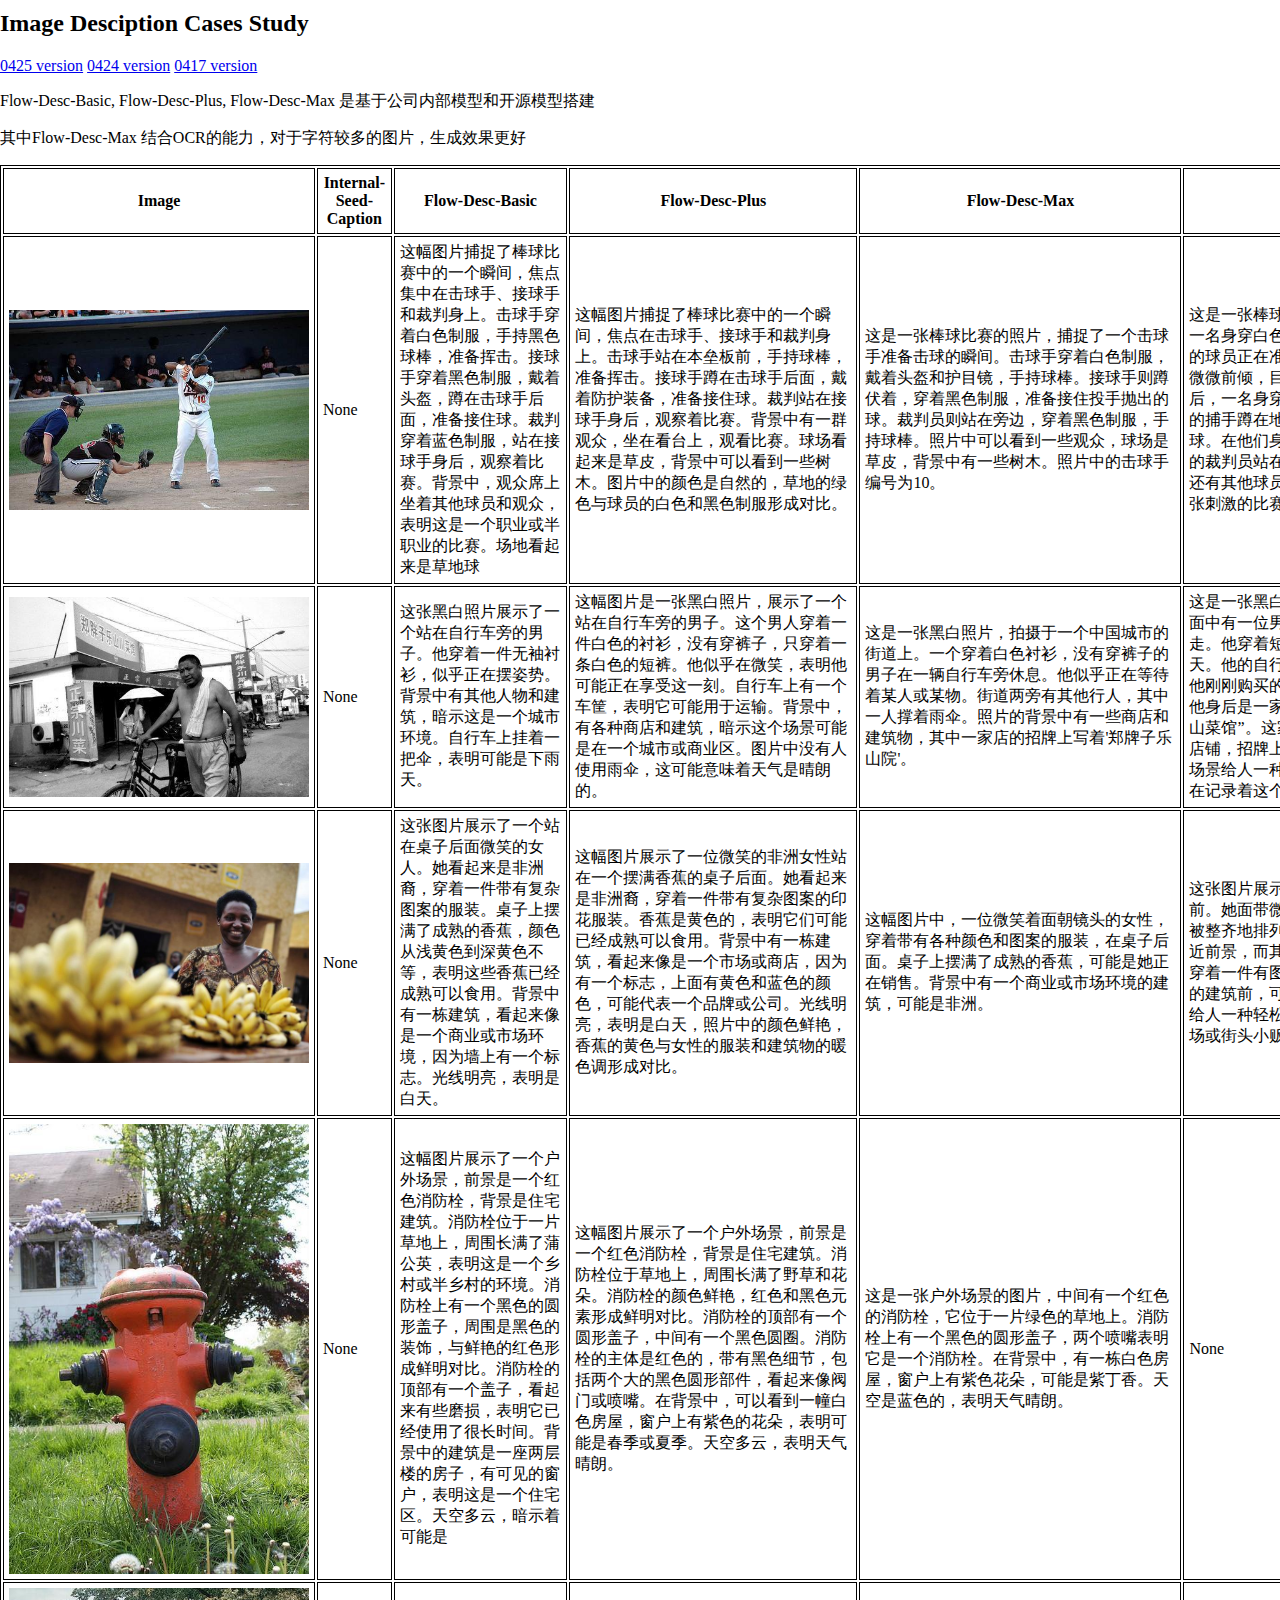
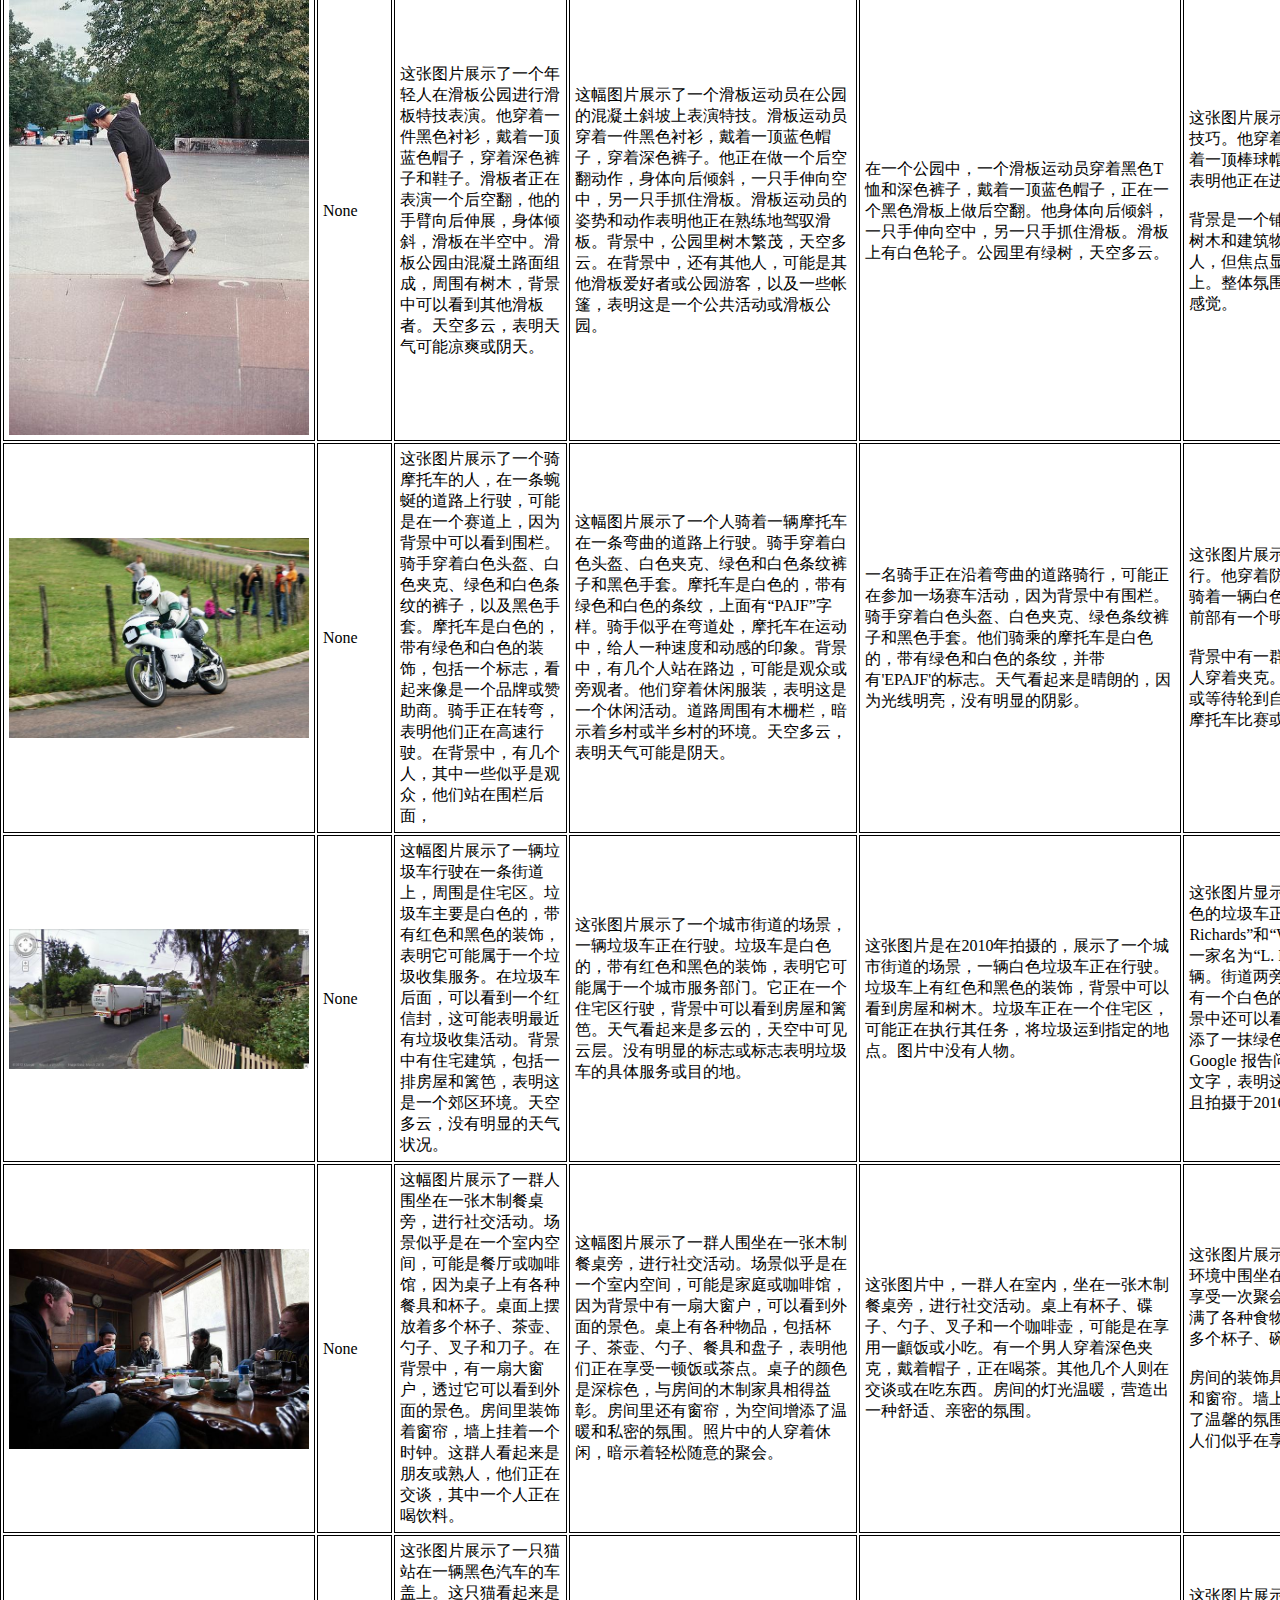
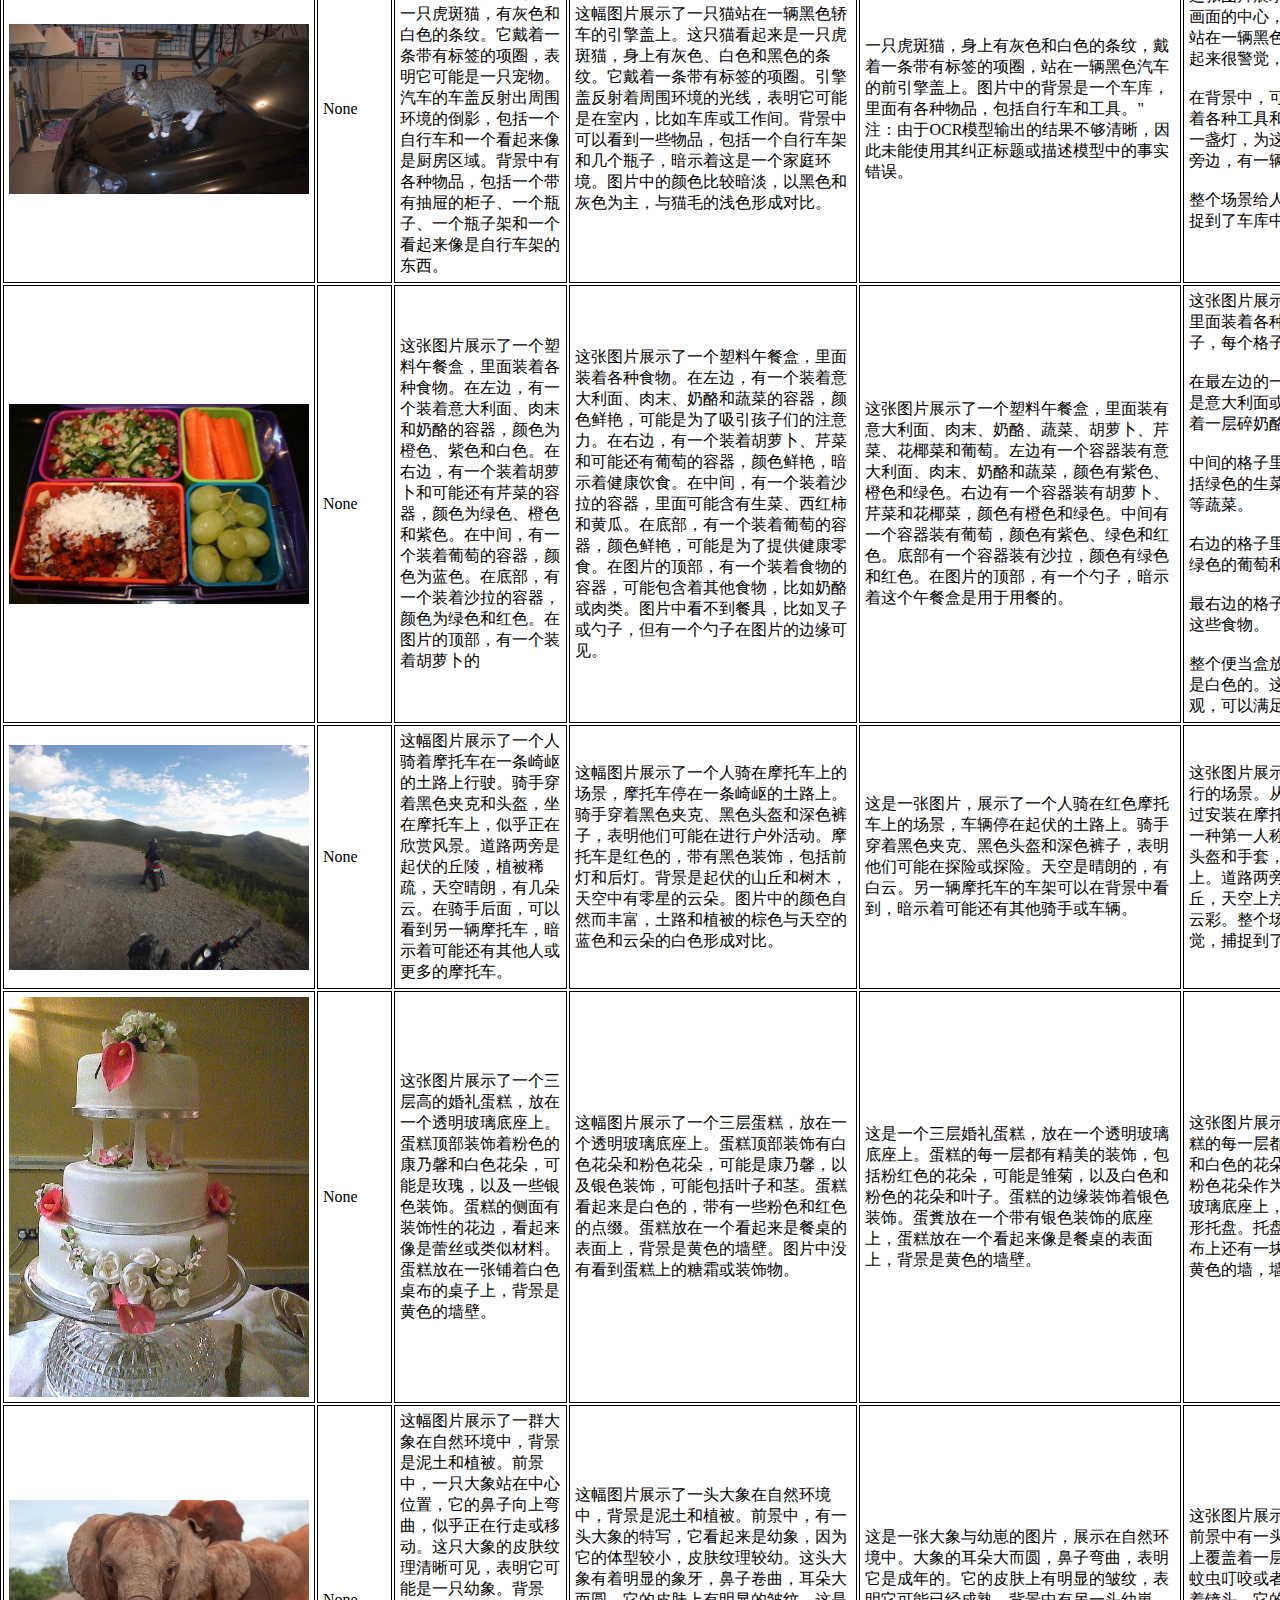
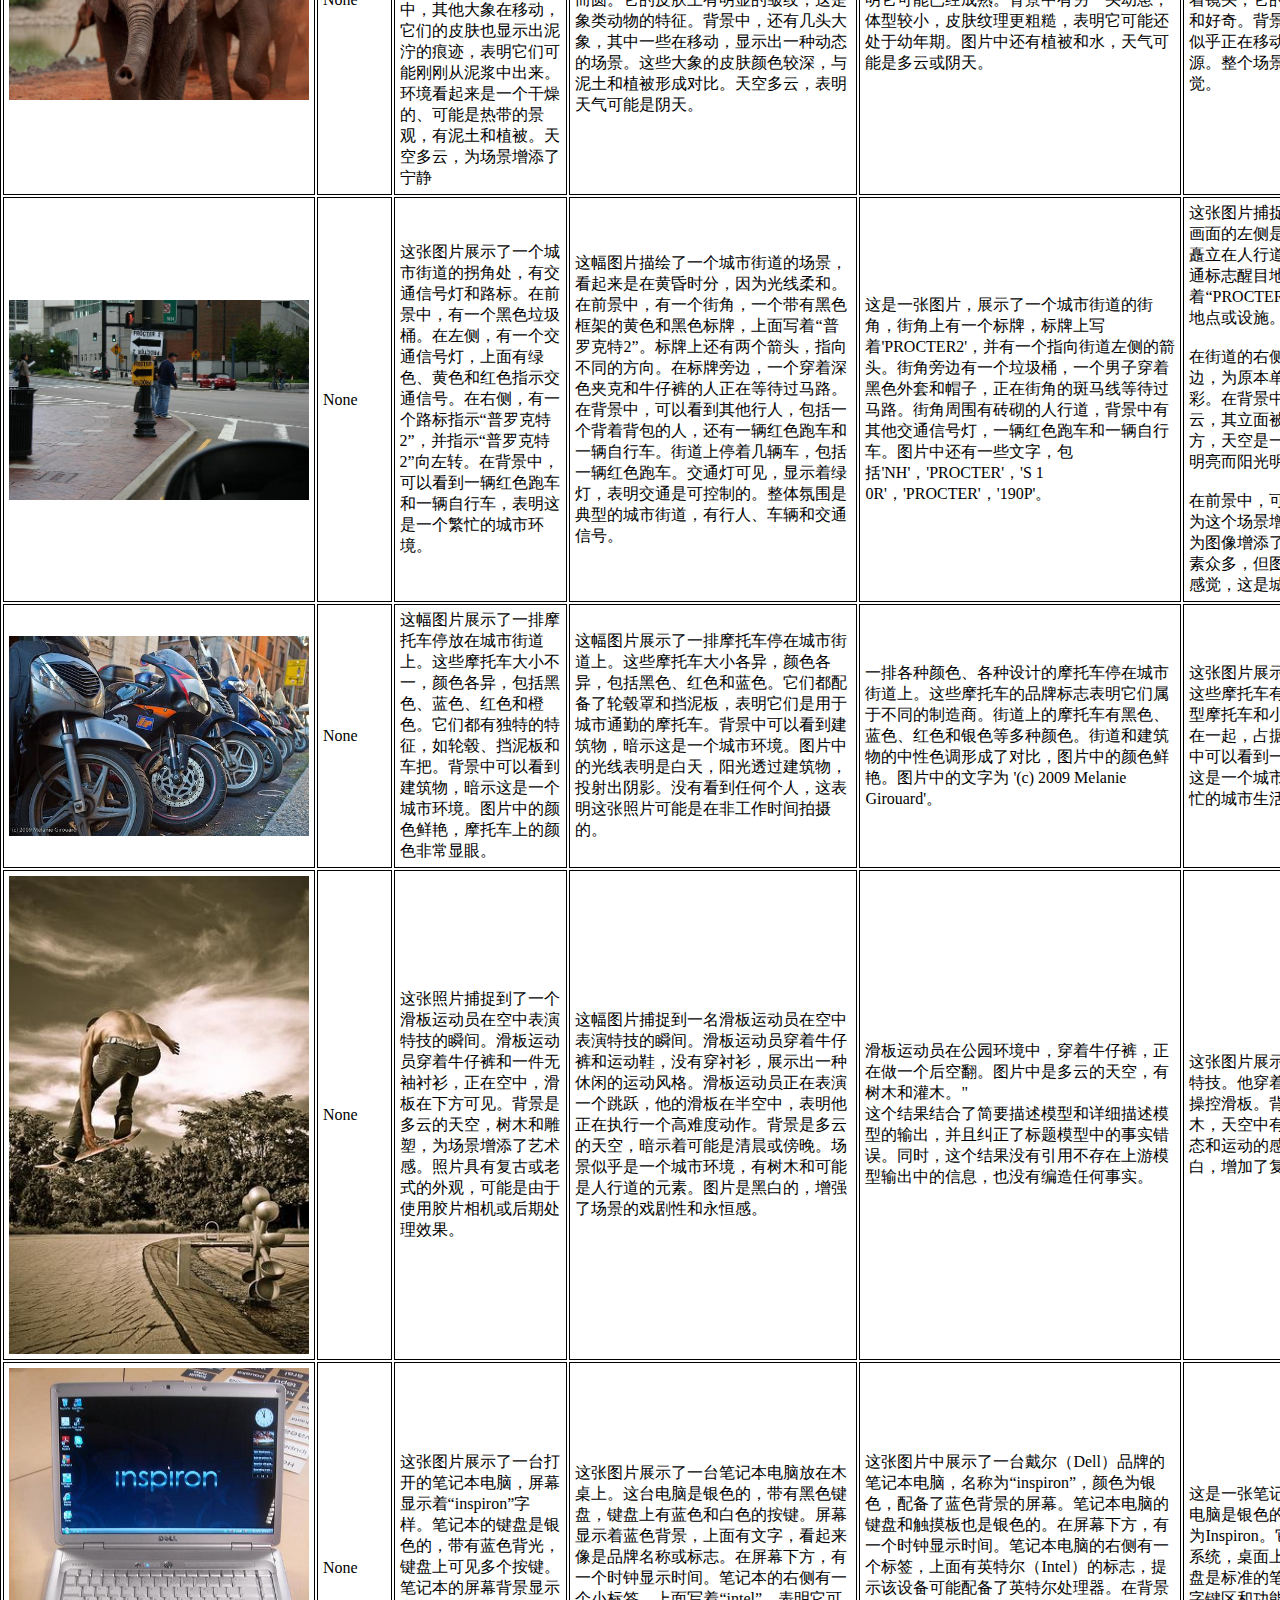
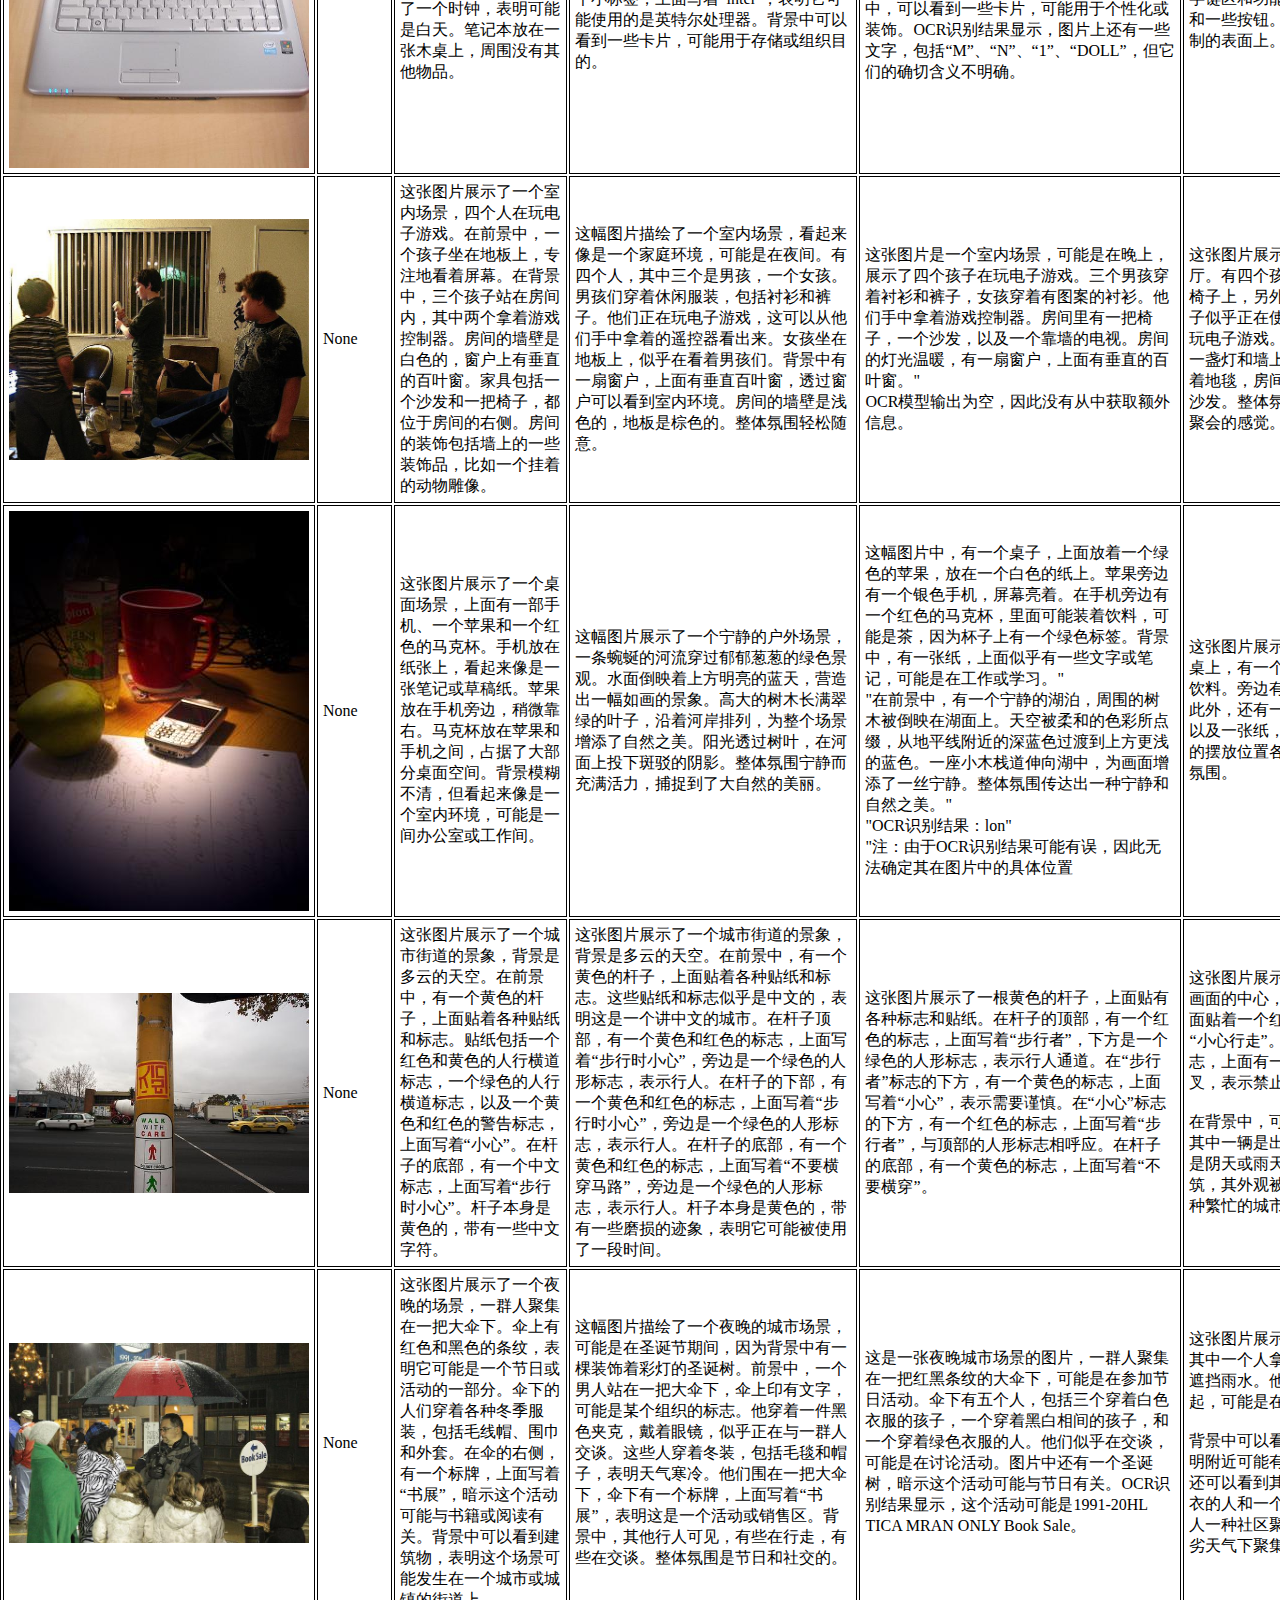
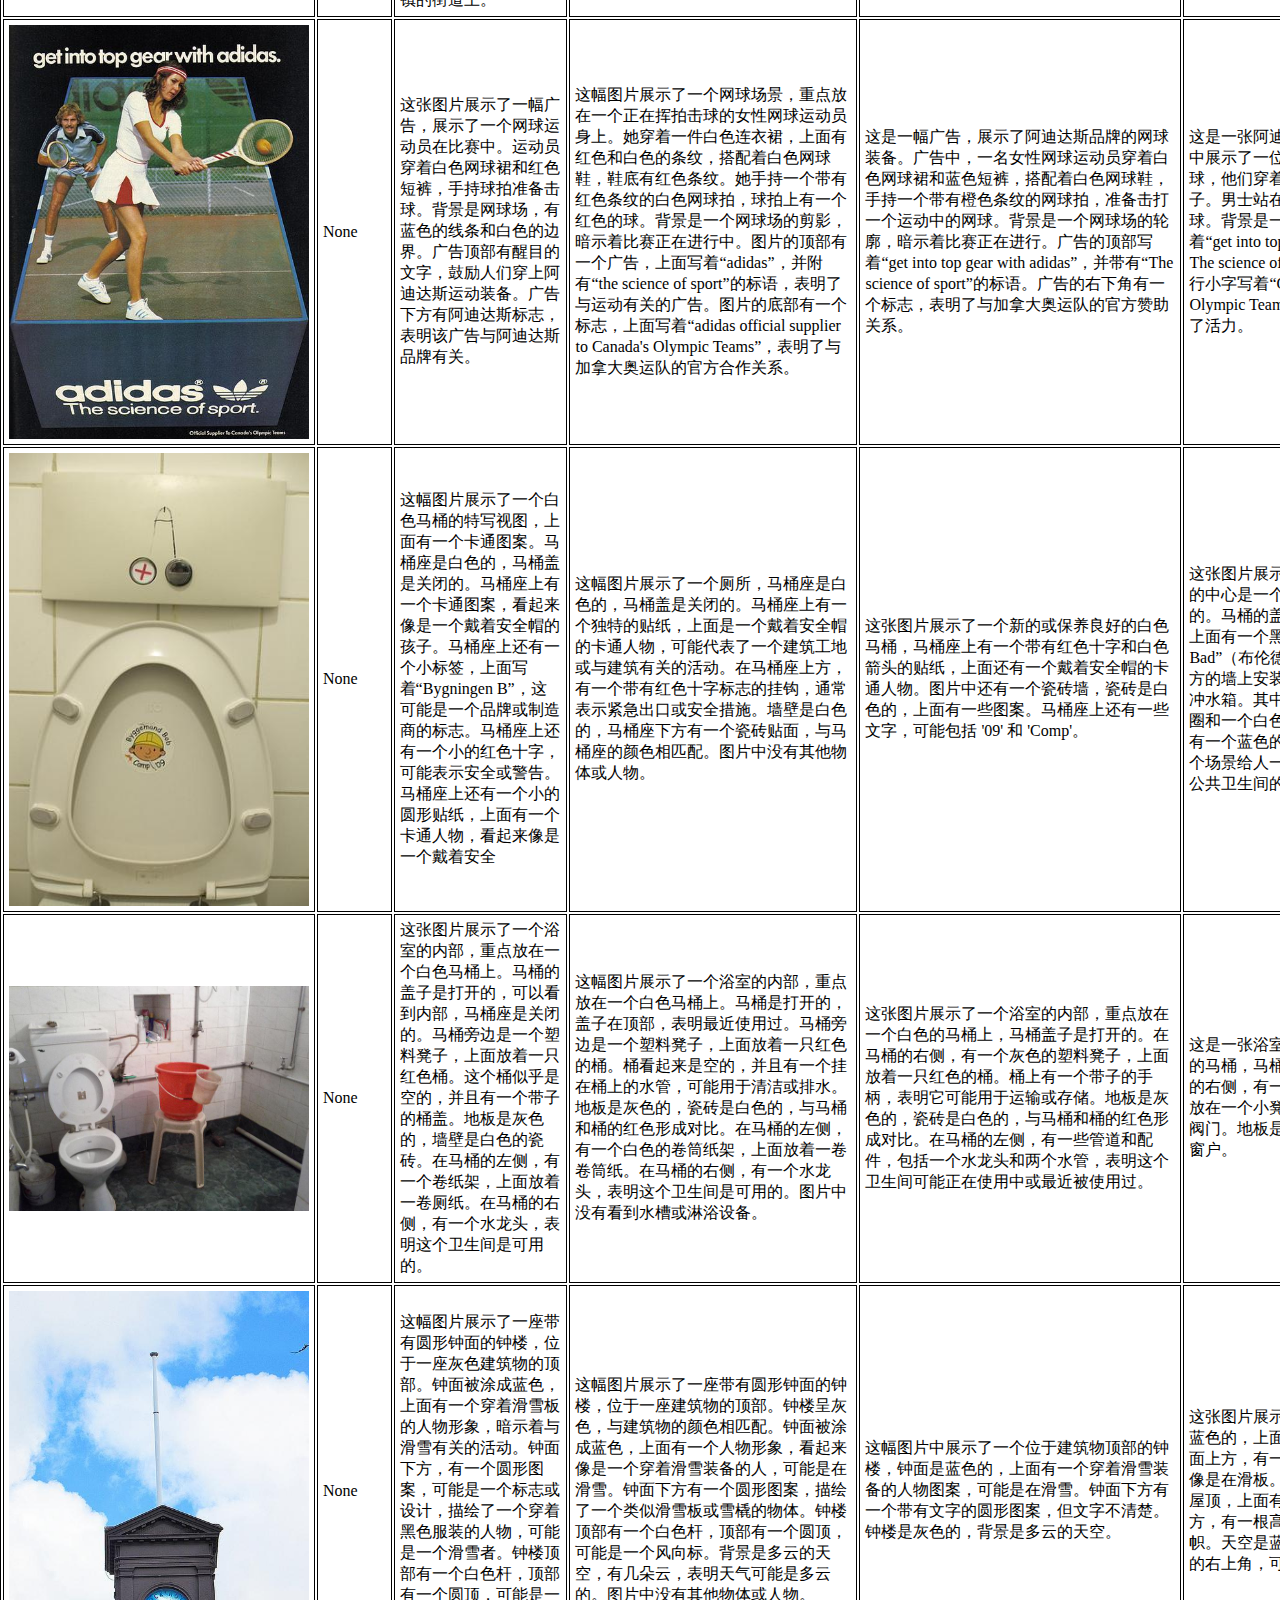
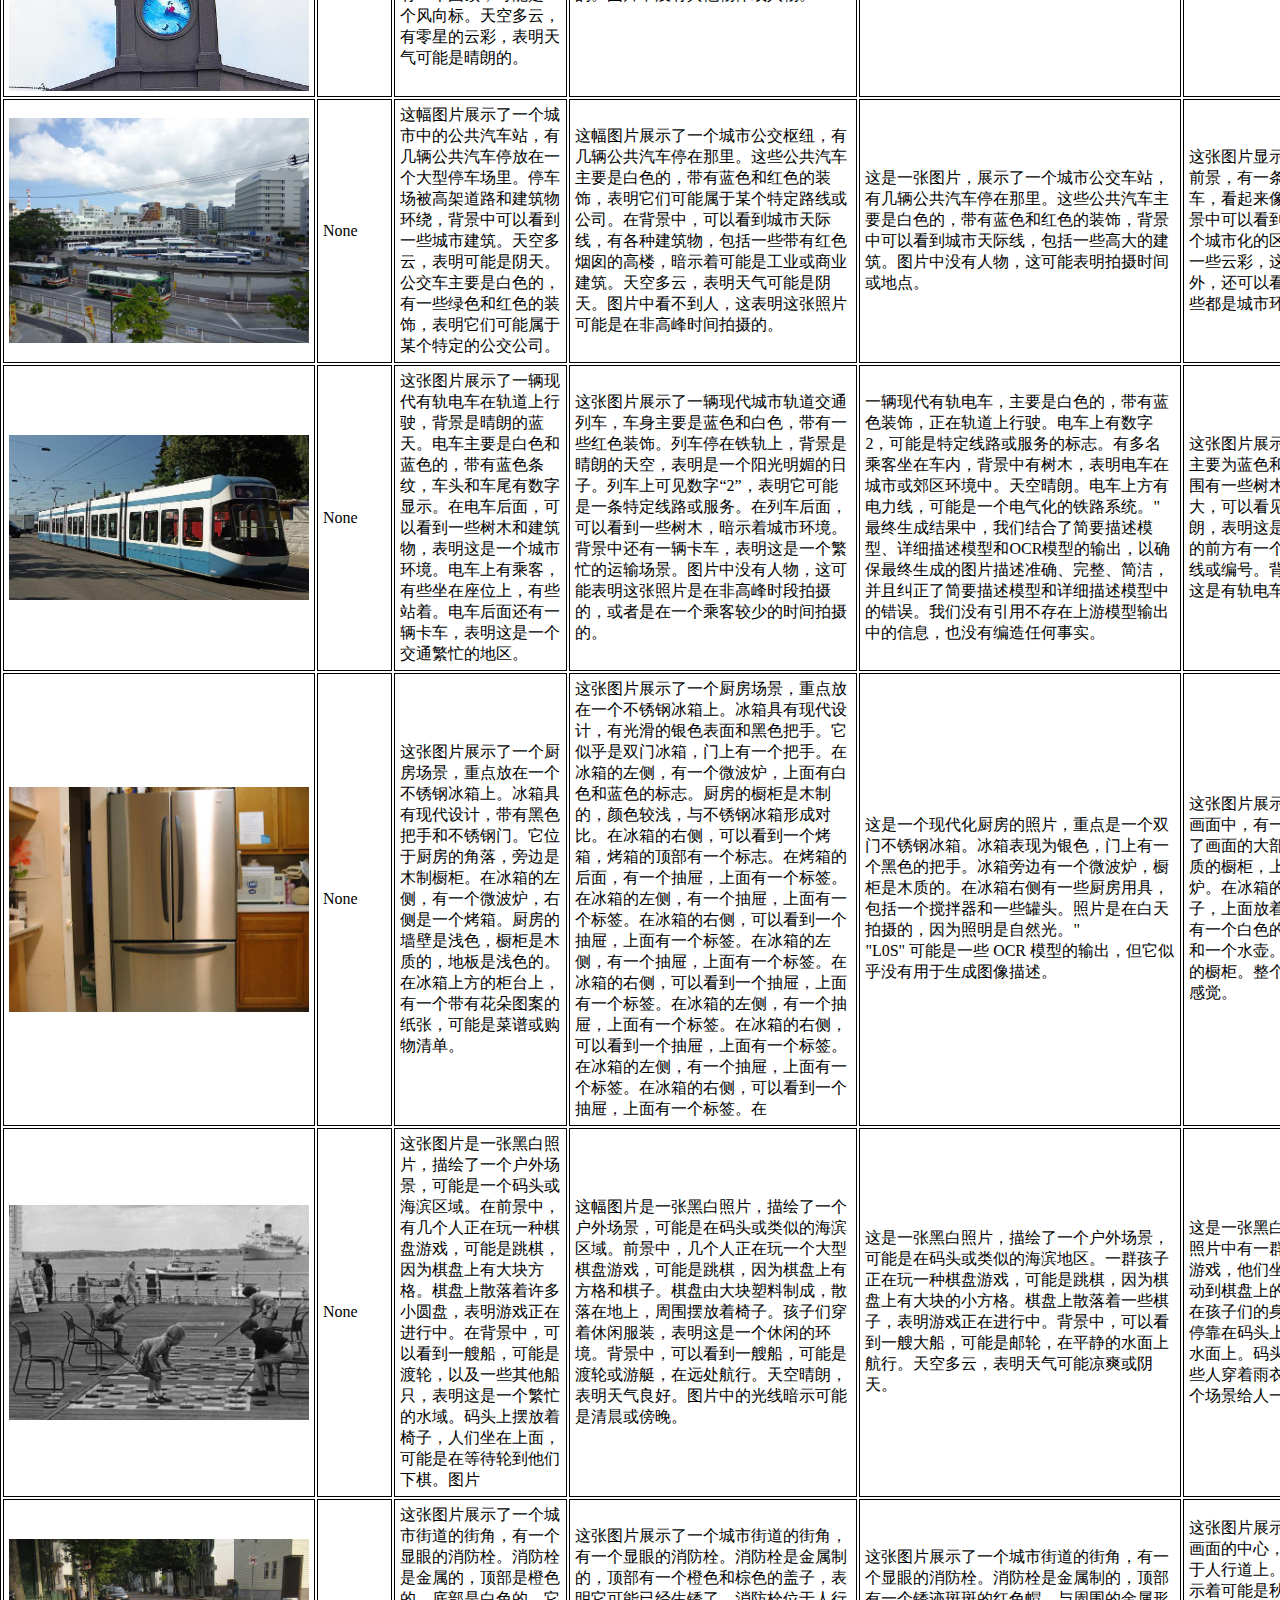
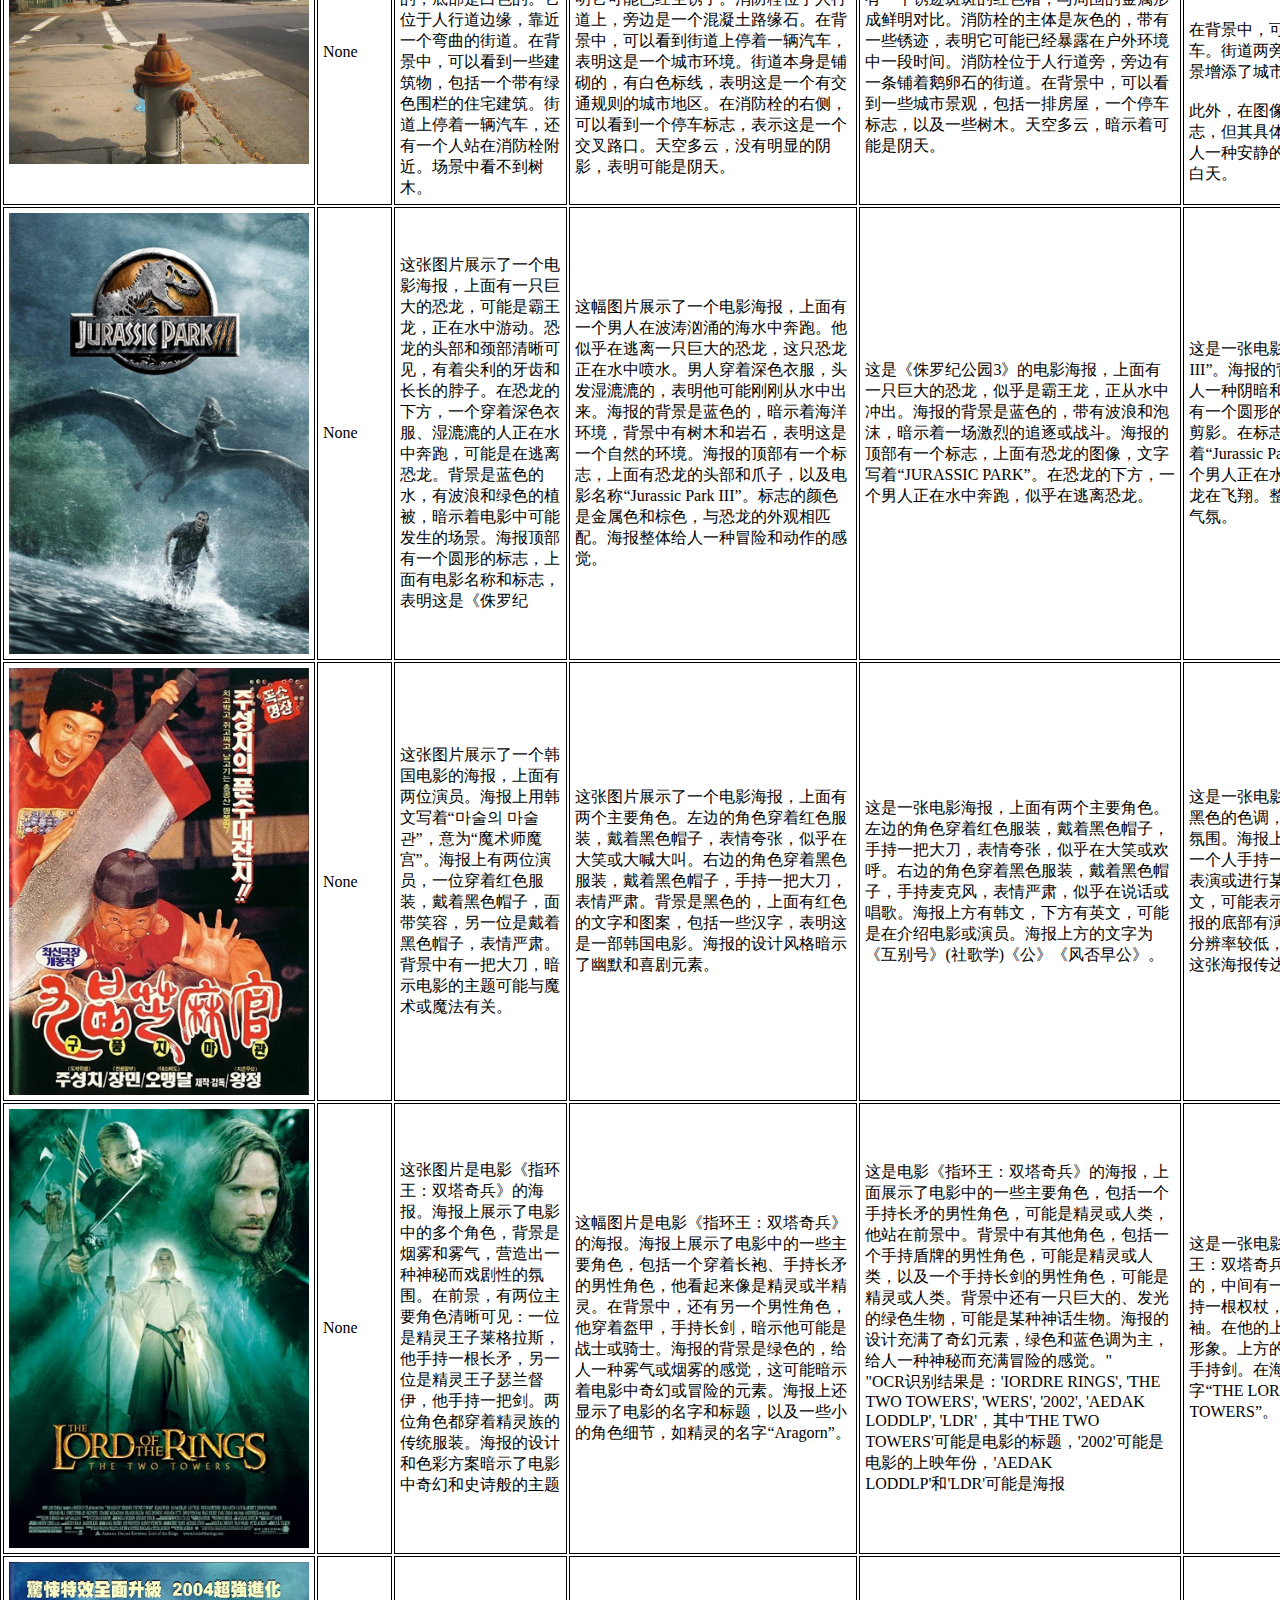
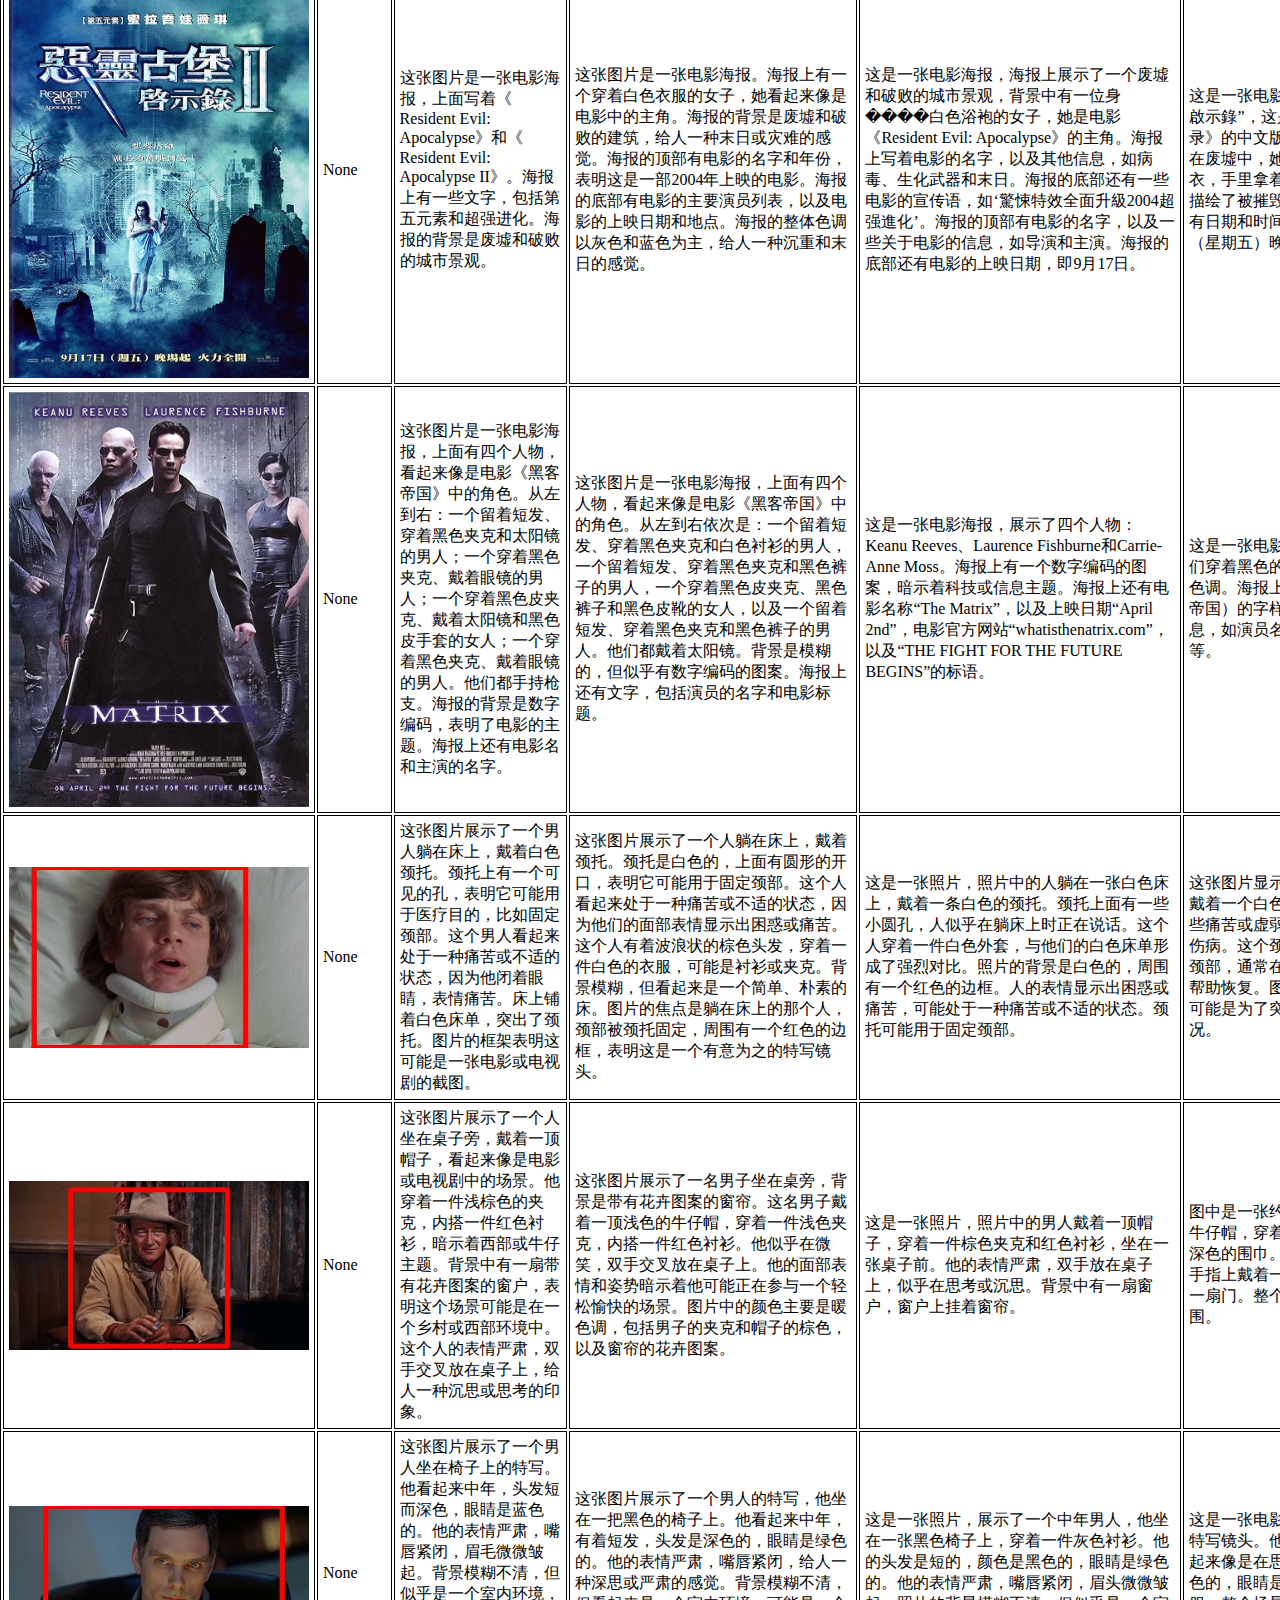
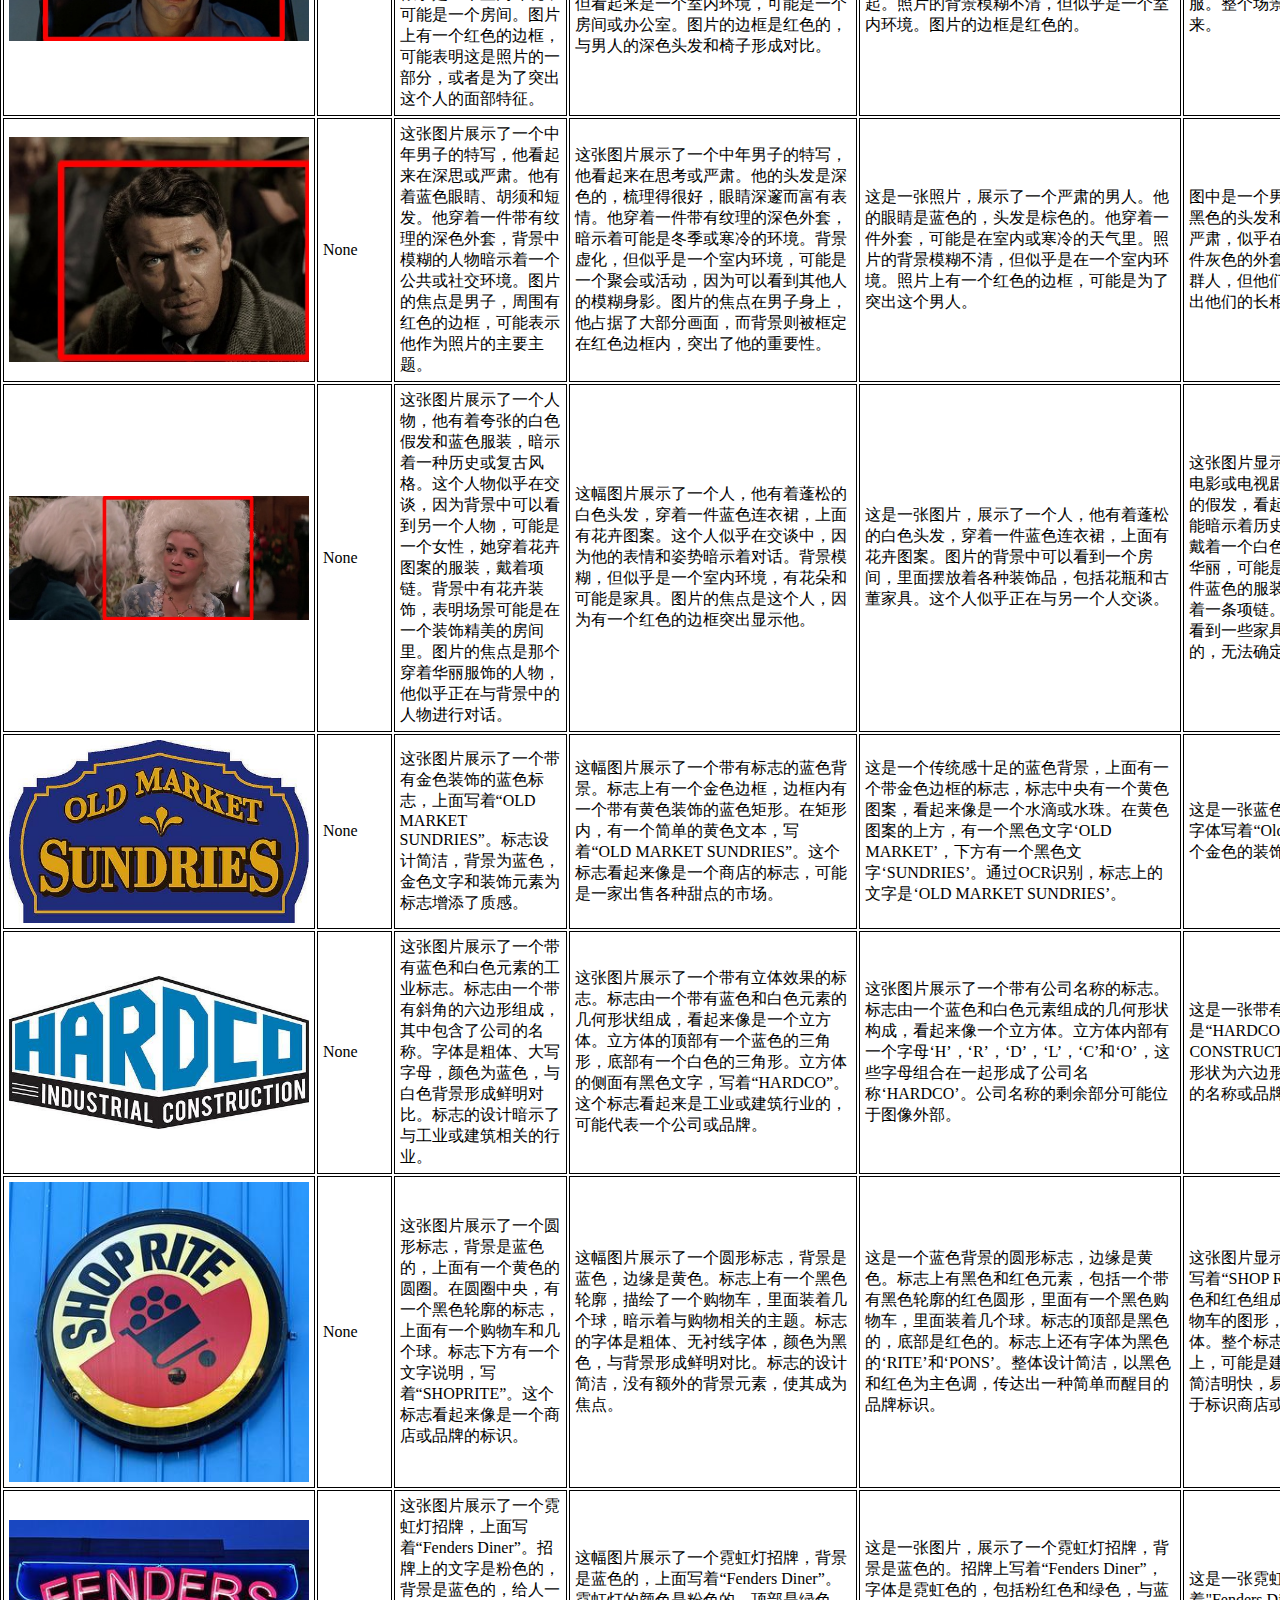
==== commit bf9ae62f: "add new version" ====
--- a/index.html
+++ b/index.html
@@ -6,6 +6,8 @@
 
     <title>Image Understand</title>
 
+    <meta charset="utf-8">
+
     <link rel="stylesheet" href="styles.css">
 
 </head>
@@ -13,12 +15,19 @@
 
 
 <body>
+
     <h2> Image Desciption Cases Study</h2>
+
     <p>
-        <a href="index.html">0424 version</a>
+
+        <a href="index.html">0425 version</a>
+        <a href="index_0424.html">0424 version</a>
+
         <a href="index_0417.html">0417 version</a>
+
     </p>
-    <p> Flow-Desc-Plus, Flow-Desc-Max 是基于公司内部模型和开源模型搭建 </p>
+
+    <p> Flow-Desc-Basic, Flow-Desc-Plus, Flow-Desc-Max 是基于公司内部模型和开源模型搭建 </p>
     <p> 其中Flow-Desc-Max 结合OCR的能力，对于字符较多的图片，生成效果更好</p>
 
     <table>
@@ -33,633 +42,635 @@
         </tr>
         <tr>
             <td><img src="./images/existence/000000006471.jpg" alt="./images/existence/000000006471.jpg"></td>
-            <td>棒球运动员在比赛中挥动球棒。</td>
-            <td>这张图片捕捉到了棒球比赛中的一个瞬间。在前景中，一个穿着白色制服，号码10，戴着黑色头盔和护目镜的击球手站在本垒板上，手持球棒，准备挥击。捕手穿着黑色制服，戴着捕手面罩和手套，蹲在击球手后面，准备接球。裁判员站在捕手身后，穿着黑色制服，戴着黑色头盔和护目镜，观察着比赛。背景中，观众席上坐着观众，他们似乎在观看比赛。场地看起来是草地球场，投手丘和垒包清晰可见。
-            </td>
-            <td>这幅图片捕捉了棒球比赛中的一个瞬间，焦点在击球手、接球手和裁判身上。击球手站在本垒板前，手持球棒，准备挥击。接球手蹲在击球手后面，戴着防护装备，准备接住投过来的球。裁判站在接球手身后，注视着击球手的动作。背景中，观众席上坐着观众，表明比赛正在进行中。球场看起来是一个标准的棒球场，有草皮和泥土，典型的棒球场特征。
-            </td>
-            <td>这是一张棒球比赛的图片，捕捉了击球手、接球手和裁判的瞬间。击球手手持球棒，准备击球，身穿白色制服，带有红色和黑色装饰。接球手蹲伏在击球手后面，戴着面罩和手套，准备接球。裁判站在接球手后面，穿着黑色制服，戴着黑色头盔，观察着比赛。图片中还可以看到观众席上有观众，场地是草皮。在图片中还可以识别到数字'10'。
+            <td>None</td>
+            <td>这幅图片捕捉了棒球比赛中的一个瞬间，焦点集中在击球手、接球手和裁判身上。击球手穿着白色制服，手持黑色球棒，准备挥击。接球手穿着黑色制服，戴着头盔，蹲在击球手后面，准备接住球。裁判穿着蓝色制服，站在接球手身后，观察着比赛。背景中，观众席上坐着其他球员和观众，表明这是一个职业或半职业的比赛。场地看起来是草地球
+            </td>
+            <td>这幅图片捕捉了棒球比赛中的一个瞬间，焦点在击球手、接球手和裁判身上。击球手站在本垒板前，手持球棒，准备挥击。接球手蹲在击球手后面，戴着防护装备，准备接住球。裁判站在接球手身后，观察着比赛。背景中有一群观众，坐在看台上，观看比赛。球场看起来是草皮，背景中可以看到一些树木。图片中的颜色是自然的，草地的绿色与球员的白色和黑色制服形成对比。
+            </td>
+            <td>这是一张棒球比赛的照片，捕捉了一个击球手准备击球的瞬间。击球手穿着白色制服，戴着头盔和护目镜，手持球棒。接球手则蹲伏着，穿着黑色制服，准备接住投手抛出的球。裁判员则站在旁边，穿着黑色制服，手持球棒。照片中可以看到一些观众，球场是草皮，背景中有一些树木。照片中的击球手编号为10。
             </td>
             <td>这是一张棒球比赛的现场照片。画面中，一名身穿白色制服、戴着黑色头盔和手套的球员正在准备击球，他手持球棒，身体微微前倾，目光专注地盯着投手。在他身后，一名身穿黑色制服、戴着面罩和手套的捕手蹲在地上，准备接住投手投出的球。在他们身后，还有一名身穿蓝色制服的裁判员站在一旁观察比赛情况。背景中还有其他球员和观众，整个场景充满了紧张刺激的比赛气氛。
             </td>
         </tr>
         <tr>
             <td><img src="./images/existence/000000050145.jpg" alt="./images/existence/000000050145.jpg"></td>
-            <td>一个男人站在自行车旁边。</td>
-            <td>这张图片是一张黑白照片，展示了一个站在自行车旁的男子。他穿着一件白色衬衫，没有穿裤子，似乎在休息或等待。自行车上有一个明显的车筐，表明它可能用于运输。背景中，有各种商业标志，暗示这是一个城市环境。图片中的光线暗示可能是清晨或傍晚，因为光线柔和，没有强烈的阴影。
-            </td>
-            <td>这幅图片是一张黑白照片，描绘了一个亚洲城市街道的场景。在前景中，一个穿着传统亚洲服饰的男人站在自行车旁。他似乎正在休息或等待。这个男人穿着一件白色长袍，长袍下摆处有黑色装饰，表明他可能是一个宗教或文化仪式的一部分。他的表情严肃，目光直视前方。在背景中，可以看到其他亚洲人，他们穿着日常服装，表明这是一个繁忙的街道。背景中有一家商店，招牌上写着中文，表明这是一个亚洲城市。街道上停放着自行车，伞和雨伞架也可见，暗示这是一个典型的亚洲城市环境。
-            </td>
-            <td>这是一张黑白照片，上面有一个男人站在自行车旁。他穿着一件白色衬衫，没有穿裤子。他似乎在摆姿势拍照，自行车上挂着一把伞。在背景中，可以看到一些商店和街道上的行人。<br><br>经过符识别，这张照片可能是在乐山院拍摄的，可能是郑某子在旁边的自行车上。此外，这里可能是一个正宗川菜的餐厅，名为正宗月装王家。
-            </td>
-            <td>这是一张黑白照片，拍摄于一个街头。照片中有一位男子正在推着一辆自行车行走。他穿着短裤和背心，看起来像是在夏天。他的自行车上挂着一些物品，可能是他刚刚购买的或者是准备去卖的东西。背景中有一家餐馆和一些其他店铺，还有一些行人和车辆经过。整个场景给人一种繁忙而生动的感觉。
+            <td>None</td>
+            <td>这张黑白照片展示了一个站在自行车旁的男子。他穿着一件无袖衬衫，似乎正在摆姿势。背景中有其他人物和建筑，暗示这是一个城市环境。自行车上挂着一把伞，表明可能是下雨天。</td>
+            <td>这幅图片是一张黑白照片，展示了一个站在自行车旁的男子。这个男人穿着一件白色的衬衫，没有穿裤子，只穿着一条白色的短裤。他似乎在微笑，表明他可能正在享受这一刻。自行车上有一个车筐，表明它可能用于运输。背景中，有各种商店和建筑，暗示这个场景可能是在一个城市或商业区。图片中没有人使用雨伞，这可能意味着天气是晴朗的。
+            </td>
+            <td>这是一张黑白照片，拍摄于一个中国城市的街道上。一个穿着白色衬衫，没有穿裤子的男子在一辆自行车旁休息。他似乎正在等待着某人或某物。街道两旁有其他行人，其中一人撑着雨伞。照片的背景中有一些商店和建筑物，其中一家店的招牌上写着'郑牌子乐山院'。
+            </td>
+            <td>这是一张黑白照片，拍摄于一个街头。画面中有一位男子正在推着一辆自行车行走。他穿着短裤和背心，看起来像是在夏天。他的自行车上挂着一些物品，可能是他刚刚购买的或者是准备去卖的东西。在他身后是一家餐馆，招牌上写着“郑牌子乐山菜馆”。这家餐馆旁边还有一家卖服装的店铺，招牌上写着“王宗川装裁店”。整个场景给人一种非常生活化的感觉，仿佛是在记录着这个城市的一天。
             </td>
         </tr>
         <tr>
             <td><img src="./images/existence/000000008844.jpg" alt="./images/existence/000000008844.jpg"></td>
-            <td>一个女人站在香蕉前。</td>
-            <td>这张图片展示了一个站在桌子后面微笑的女人。她看起来是非洲裔，穿着一件带有复杂图案的服装，包括各种颜色和印花。桌子上摆满了成熟的黄色香蕉，表明这些香蕉可能是在市场或类似的商业环境中出售。背景中可以看到建筑物，暗示这个场景可能是在一个城市或郊区地区。光线明亮，表明是白天，照片中的颜色鲜艳，香蕉的黄色与女人的服装和建筑物的暖色调形成鲜明对比。
-            </td>
-            <td>这幅图片展示了一位站在桌子前微笑的女士。她似乎正在出售香蕉，因为桌子上有几个大束的香蕉。这些香蕉看起来成熟，黄色，表明它们已经成熟可以食用。这位女士穿着一件有图案的服装，包括一件带有复杂图案的连衣裙。背景中有一栋建筑，看起来像是一个市场或商业区，因为背景中有其他摊位或商店。图片中的光线明亮，表明是白天，并且没有明显的阴影，这可能暗示着室内环境。
-            </td>
-            <td>一位微笑着站在桌子前的中年非洲女性，桌子上摆满了成熟的香蕉。她穿着一件带有复杂图案的印花服装，背景中有一栋建筑，看起来像是一个商业或市场环境。"<br>这个结果结合了简要描述模型和详细描述模型的输出，并且没有随意发挥或编造事实。由于OCR模型的输出为空，因此没有纠正标题或描述模型中的错误。
-            </td>
+            <td>None</td>
+            <td>这张图片展示了一个站在桌子后面微笑的女人。她看起来是非洲裔，穿着一件带有复杂图案的服装。桌子上摆满了成熟的香蕉，颜色从浅黄色到深黄色不等，表明这些香蕉已经成熟可以食用。背景中有一栋建筑，看起来像是一个商业或市场环境，因为墙上有一个标志。光线明亮，表明是白天。
+            </td>
+            <td>这幅图片展示了一位微笑的非洲女性站在一个摆满香蕉的桌子后面。她看起来是非洲裔，穿着一件带有复杂图案的印花服装。香蕉是黄色的，表明它们可能已经成熟可以食用。背景中有一栋建筑，看起来像是一个市场或商店，因为有一个标志，上面有黄色和蓝色的颜色，可能代表一个品牌或公司。光线明亮，表明是白天，照片中的颜色鲜艳，香蕉的黄色与女性的服装和建筑物的暖色调形成对比。
+            </td>
+            <td>这幅图片中，一位微笑着面朝镜头的女性，穿着带有各种颜色和图案的服装，在桌子后面。桌子上摆满了成熟的香蕉，可能是她正在销售。背景中有一个商业或市场环境的建筑，可能是非洲。</td>
             <td>这张图片展示了一位女士站在一排香蕉前。她面带微笑，看起来心情愉快。香蕉被整齐地排列在桌子上，其中一些香蕉靠近前景，而其他一些则位于背景中。女士穿着一件有图案的上衣，站在一个有标志的建筑前，可能是商店或摊位。整个场景给人一种轻松、日常的感觉，可能是在市场或街头小贩的地方。
             </td>
         </tr>
         <tr>
             <td><img src="./images/existence/000000015746.jpg" alt="./images/existence/000000015746.jpg"></td>
-            <td>房子前面有一个红色的消防栓</td>
-            <td>这张图片展示了一个户外场景，前景是一个醒目的红色消防栓，背景是住宅建筑。消防栓上有一个独特的黑色圆形盖子，周围是四个带有黑色圆环的圆柱体。消防栓位于一片绿草中，草地上点缀着一些蒲公英，为场景增添了一抹色彩。在背景中，可以看到一幢白色房屋，窗户上挂着紫色的花，表明可能是春天或夏天。天空多云，暗示着可能是阴天。
-            </td>
-            <td>这幅图片展示了一个户外场景，前景是一个红色的消防栓，背景是住宅建筑和郁郁葱葱的绿色植物。消防栓位于草地上，周围长满了各种绿色植物，包括一些开花植物，可能是紫丁香或类似的品种，因为它们有紫色花朵。消防栓本身是橙色的，带有黑色装饰，包括一个圆形盖子，看起来有些磨损，表明它可能被使用过。在背景中，可以看到一幢有窗户的白色房屋，暗示这个场景可能是一个住宅区。天空多云，表明天气可能是阴天。
-            </td>
-            <td>这是一张户外场景的图片，中心位置有一个橙色带黑色装饰的红色消防栓，它位于一片绿色的草地上。在背景中，有一座白色房屋，上面有紫色花朵，可能是紫罗兰。还有一排红色的花，可能是玫瑰。天空有些多云，可能是阴天。
+            <td>None</td>
+            <td>这幅图片展示了一个户外场景，前景是一个红色消防栓，背景是住宅建筑。消防栓位于一片草地上，周围长满了蒲公英，表明这是一个乡村或半乡村的环境。消防栓上有一个黑色的圆形盖子，周围是黑色的装饰，与鲜艳的红色形成鲜明对比。消防栓的顶部有一个盖子，看起来有些磨损，表明它已经使用了很长时间。背景中的建筑是一座两层楼的房子，有可见的窗户，表明这是一个住宅区。天空多云，暗示着可能是
+            </td>
+            <td>这幅图片展示了一个户外场景，前景是一个红色消防栓，背景是住宅建筑。消防栓位于草地上，周围长满了野草和花朵。消防栓的颜色鲜艳，红色和黑色元素形成鲜明对比。消防栓的顶部有一个圆形盖子，中间有一个黑色圆圈。消防栓的主体是红色的，带有黑色细节，包括两个大的黑色圆形部件，看起来像阀门或喷嘴。在背景中，可以看到一幢白色房屋，窗户上有紫色的花朵，表明可能是春季或夏季。天空多云，表明天气晴朗。
+            </td>
+            <td>这是一张户外场景的图片，中间有一个红色的消防栓，它位于一片绿色的草地上。消防栓上有一个黑色的圆形盖子，两个喷嘴表明它是一个消防栓。在背景中，有一栋白色房屋，窗户上有紫色花朵，可能是紫丁香。天空是蓝色的，表明天气晴朗。
             </td>
             <td>None</td>
         </tr>
         <tr>
             <td><img src="./images/existence/000000007977.jpg" alt="./images/existence/000000007977.jpg"></td>
-            <td>一个男人在滑板上做特技。</td>
-            <td>这张图片展示了一个年轻人在户外滑板公园进行滑板特技表演。这个人穿着一件黑色衬衫和深色裤子，戴着一顶黑色帽子，正在表演一个滑板技巧，可能是后空翻，因为他们的身体向后倾斜。滑板是黑色的，带有白色轮子，正在空中，表明这个技巧是成功的。滑板公园由混凝土铺成，背景中有树木和模糊的行人，表明这是一个繁忙的滑板公园。天空多云，整体氛围是活跃和动态的。
-            </td>
-            <td>这幅图片捕捉到一名滑板运动员在户外表演特技。滑板运动员穿着一件黑色衬衫，戴着一顶带有蓝色帽檐的帽子。他穿着深色裤子，正在执行一个滑板技巧，他的身体向后倾斜，一只手伸向空中，另一只手抓住滑板。滑板运动员正在一个混凝土区域上滑行，背景中有树木和可能是帐篷或帐篷结构。天空多云，表明天气可能多云或阴天。图片中的颜色比较柔和，滑板运动员的黑色与混凝土的灰色和树木的绿色形成对比。
-            </td>
-            <td>一名年轻人在滑板公园的混凝土斜坡上表演滑板技巧。他穿着黑色T恤，戴着蓝色帽子，穿着深色长裤。他的身体向后倾斜，手臂伸展，表明他正在保持平衡。背景中有树木和可能是帐篷或帐篷的建筑物，表明这是一个休闲活动区。天空多云，给整个场景带来一种宁静的氛围。
-            </td>
+            <td>None</td>
+            <td>这张图片展示了一个年轻人在滑板公园进行滑板特技表演。他穿着一件黑色衬衫，戴着一顶蓝色帽子，穿着深色裤子和鞋子。滑板者正在表演一个后空翻，他的手臂向后伸展，身体倾斜，滑板在半空中。滑板公园由混凝土路面组成，周围有树木，背景中可以看到其他滑板者。天空多云，表明天气可能凉爽或阴天。
+            </td>
+            <td>这幅图片展示了一个滑板运动员在公园的混凝土斜坡上表演特技。滑板运动员穿着一件黑色衬衫，戴着一顶蓝色帽子，穿着深色裤子。他正在做一个后空翻动作，身体向后倾斜，一只手伸向空中，另一只手抓住滑板。滑板运动员的姿势和动作表明他正在熟练地驾驭滑板。背景中，公园里树木繁茂，天空多云。在背景中，还有其他人，可能是其他滑板爱好者或公园游客，以及一些帐篷，表明这是一个公共活动或滑板公园。
+            </td>
+            <td>在一个公园中，一个滑板运动员穿着黑色T恤和深色裤子，戴着一顶蓝色帽子，正在一个黑色滑板上做后空翻。他身体向后倾斜，一只手伸向空中，另一只手抓住滑板。滑板上有白色轮子。公园里有绿树，天空多云。</td>
             <td>这张图片展示了一位滑板手正在表演一个技巧。他穿着黑色的T恤和深色的裤子，戴着一顶棒球帽。他脚下的滑板在半空中，表明他正在进行一个跳跃或翻转动作。<br><br>背景是一个铺有红砖的广场，周围有一些树木和建筑物。远处可以看到一些车辆和人，但焦点显然是在滑板手和他的动作上。整体氛围给人一种城市休闲和运动的感觉。
             </td>
         </tr>
         <tr>
             <td><img src="./images/existence/000000007816.jpg" alt="./images/existence/000000007816.jpg"></td>
-            <td>一个戴着白色头盔的男人骑着一辆白色摩托车</td>
-            <td>这幅图片展示了一个骑摩托车的人，在一条蜿蜒的道路上行驶。摩托车是白色的，带有绿色和白色的装饰，表明它可能是一辆定制或改装过的赛车。骑手穿着白色头盔、白色夹克、白色手套和黑色裤子，表明他们可能是一名专业骑手或赛车手。背景中，有几个人在观看比赛，其中一些人穿着休闲服装，暗示着一场赛车活动或比赛。场景似乎是一个乡村或半乡村地区，背景中可以看到一些栅栏和树木。
-            </td>
-            <td>这幅图片展示了一名骑手在一条蜿蜒的道路上骑行，背景是乡村风景。骑手穿着白色头盔、白色夹克和绿色护垫，表明他们可能是一名摩托车手。摩托车是白色的，带有绿色和白色的装饰，并带有“PAF”字样。骑手在弯道处，身体前倾，表明他们正在高速行驶。背景中有其他人物，包括一个穿着条纹衬衫的人，暗示着一场赛车或摩托车活动。道路两旁有木栅栏，表明这是一个乡村或半乡村的环境。天空多云，光线表明可能是清晨或傍晚。
-            </td>
-            <td>一名骑手正在一条弯曲的赛道上骑行，他们穿着白色头盔、白色夹克和黑色手套，骑行的是一辆白色摩托车，上面有绿色和黑色的装饰，上面有‘PAJF’的标志。观众在道路两侧，穿着休闲服装。"<br>注意：由于OCR模型输出‘EPAJF’，我们推断图片上的标志可能是‘PAJF’，而不是‘PAF’。
-            </td>
-            <td>这张图片展示了一位摩托车手在公路上骑行。他穿着防护装备，包括头盔和靴子，骑着一辆白色和黑色的摩托车。摩托车的前部有一个明显的车牌。<br><br>背景中有一些人站在路边观看，其中一些人穿着夹克。他们似乎在观察摩托车手或等待自己的轮次。<br><br>此外，还可以看到一些杆子，可能是用来标记路线或作为障碍物的。整个场景暗示着一场摩托车比赛或练习赛。
+            <td>None</td>
+            <td>这张图片展示了一个骑摩托车的人，在一条蜿蜒的道路上行驶，可能是在一个赛道上，因为背景中可以看到围栏。骑手穿着白色头盔、白色夹克、绿色和白色条纹的裤子，以及黑色手套。摩托车是白色的，带有绿色和白色的装饰，包括一个标志，看起来像是一个品牌或赞助商。骑手正在转弯，表明他们正在高速行驶。在背景中，有几个人，其中一些似乎是观众，他们站在围栏后面，
+            </td>
+            <td>这幅图片展示了一个人骑着一辆摩托车在一条弯曲的道路上行驶。骑手穿着白色头盔、白色夹克、绿色和白色条纹裤子和黑色手套。摩托车是白色的，带有绿色和白色的条纹，上面有“PAJF”字样。骑手似乎在弯道处，摩托车在运动中，给人一种速度和动感的印象。背景中，有几个人站在路边，可能是观众或旁观者。他们穿着休闲服装，表明这是一个休闲活动。道路周围有木栅栏，暗示着乡村或半乡村的环境。天空多云，表明天气可能是阴天。
+            </td>
+            <td>一名骑手正在沿着弯曲的道路骑行，可能正在参加一场赛车活动，因为背景中有围栏。骑手穿着白色头盔、白色夹克、绿色条纹裤子和黑色手套。他们骑乘的摩托车是白色的，带有绿色和白色的条纹，并带有'EPAJF'的标志。天气看起来是晴朗的，因为光线明亮，没有明显的阴影。
+            </td>
+            <td>这张图片展示了一位摩托车手在公路上骑行。他穿着防护装备，包括头盔和靴子，骑着一辆白色和黑色的摩托车。摩托车的前部有一个明显的车牌。<br><br>背景中有一群人站在路边观看，其中一些人穿着夹克。他们似乎在为摩托车手加油或等待轮到自己骑行。整个场景给人一种摩托车比赛或活动的感觉。
             </td>
         </tr>
         <tr>
             <td><img src="./images/existence/000000519039.jpg" alt="./images/existence/000000519039.jpg"></td>
-            <td>一辆卡车停在路边</td>
-            <td>这张图片展示了一辆白色垃圾车行驶在一条街道上，周围是住宅区。垃圾车有一个红色的后部，表明它可能正在收集垃圾。在垃圾车的右侧，有一个红色的信箱，表明这是一个住宅区。背景中可以看到树木和房屋，表明这是一个郊区环境。天空多云，没有明显的天气状况。图片中没有人物。
-            </td>
-            <td>这张图片展示了一辆垃圾车在一条街道上行驶，这条街道看起来是一个住宅区，背景中可以看到一些房屋。垃圾车主要是白色的，带有红色和黑色的装饰，表明它可能属于一家垃圾处理公司。它正在行驶在一条有红绿灯的道路上，这表明这是一个城市或郊区地区。背景中有一道木栅栏和几棵树，为场景增添了乡村气息。图片中没有人物可见。
-            </td>
-            <td>这是一张图片，展示了一个城市街道的场景，一辆白色垃圾车正在行驶。垃圾车有一个红色的后部，表明它可能正在收集垃圾。在垃圾车的后面，可以看到一个红色的信箱。背景中，有一排住宅房屋，表明这是一个郊区或半城市环境。天空多云，暗示着可能是阴天。图片中没有人物可见。"<br>"图片拍摄日期：2010
+            <td>None</td>
+            <td>这幅图片展示了一辆垃圾车行驶在一条街道上，周围是住宅区。垃圾车主要是白色的，带有红色和黑色的装饰，表明它可能属于一个垃圾收集服务。在垃圾车后面，可以看到一个红信封，这可能表明最近有垃圾收集活动。背景中有住宅建筑，包括一排房屋和篱笆，表明这是一个郊区环境。天空多云，没有明显的天气状况。
+            </td>
+            <td>这张图片展示了一个城市街道的场景，一辆垃圾车正在行驶。垃圾车是白色的，带有红色和黑色的装饰，表明它可能属于一个城市服务部门。它正在一个住宅区行驶，背景中可以看到房屋和篱笆。天气看起来是多云的，天空中可见云层。没有明显的标志或标志表明垃圾车的具体服务或目的地。
+            </td>
+            <td>这张图片是在2010年拍摄的，展示了一个城市街道的场景，一辆白色垃圾车正在行驶。垃圾车上有红色和黑色的装饰，背景中可以看到房屋和树木。垃圾车正在一个住宅区，可能正在执行其任务，将垃圾运到指定的地点。图片中没有人物。
             </td>
             <td>这张图片显示了一条安静的街道，一辆白色的垃圾车正在行驶。这辆卡车上有“L. Richards”和“Waste”等字样，表明它可能是一家名为“L. Richards
-                Waste”的公司的车辆。街道两旁是住宅建筑，其中一幢房子有一个白色的栅栏和一个红色的邮箱。图像的右上角有“©2012 Google 报告问题
+                Waste”的公司的车辆。街道两旁是住宅建筑，其中一幢房子有一个白色的栅栏和一个红色的邮箱。背景中还可以看到一些树木，为这个场景增添了一抹绿色。图像的右上角有“©2012 Google 报告问题
                 图像日期：2016年3月”的文字，表明这是谷歌街景拍摄的图像，并且拍摄于2016年3月。</td>
         </tr>
         <tr>
             <td><img src="./images/existence/000000009590.jpg" alt="./images/existence/000000009590.jpg"></td>
-            <td>一群人围坐在一张桌子旁。</td>
-            <td>这张图片展示了一群六个人围坐在一张木制餐桌旁。他们似乎正在享受一顿饭，桌上摆满了各种物品，包括杯子、茶壶、勺子和餐具。桌子周围摆放着窗帘，暗示着室内环境。房间的窗户让自然光线进入，营造出一种温馨的氛围。每个人的着装都暗示着休闲或非正式的场合。场景中没有人穿着正式服装，也没有明显的正式场合的迹象，比如商务会议或正式活动。
-            </td>
-            <td>这幅图片描绘了一群人围坐在一张木制餐桌旁的情景。桌子上有各种物品，包括杯子、碟子、勺子和餐具，表明他们正在用餐或准备用餐。桌子的左侧有一个时钟，显示时间。房间的窗户让自然光线进入，窗帘部分拉开，可以看到外面的景色。房间里的人穿着休闲，暗示这是一个非正式的聚会。他们的着装和表情表明这是一个轻松、随意的社交场合。
-            </td>
-            <td>这张图片中，一群朋友在一张木制餐桌旁坐着，似乎在享受一顿饭。桌子上摆放着杯子、碟子、勺子和叉子等餐具。可能是在一个室内，因为背景中有一扇大窗户，可以看到外面的景色。</td>
+            <td>None</td>
+            <td>这幅图片展示了一群人围坐在一张木制餐桌旁，进行社交活动。场景似乎是在一个室内空间，可能是餐厅或咖啡馆，因为桌子上有各种餐具和杯子。桌面上摆放着多个杯子、茶壶、勺子、叉子和刀子。在背景中，有一扇大窗户，透过它可以看到外面的景色。房间里装饰着窗帘，墙上挂着一个时钟。这群人看起来是朋友或熟人，他们正在交谈，其中一个人正在喝饮料。
+            </td>
+            <td>这幅图片展示了一群人围坐在一张木制餐桌旁，进行社交活动。场景似乎是在一个室内空间，可能是家庭或咖啡馆，因为背景中有一扇大窗户，可以看到外面的景色。桌上有各种物品，包括杯子、茶壶、勺子、餐具和盘子，表明他们正在享受一顿饭或茶点。桌子的颜色是深棕色，与房间的木制家具相得益彰。房间里还有窗帘，为空间增添了温暖和私密的氛围。照片中的人穿着休闲，暗示着轻松随意的聚会。
+            </td>
+            <td>这张图片中，一群人在室内，坐在一张木制餐桌旁，进行社交活动。桌上有杯子、碟子、勺子、叉子和一个咖啡壶，可能是在享用一顱饭或小吃。有一个男人穿着深色夹克，戴着帽子，正在喝茶。其他几个人则在交谈或在吃东西。房间的灯光温暖，营造出一种舒适、亲密的氛围。
+            </td>
             <td>这张图片展示了一群人在一个舒适的室内环境中围坐在一张桌子旁。他们似乎正在享受一次聚会或用餐时间，因为桌子上摆满了各种食物和饮料。桌子上的物品包括多个杯子、碗和盘子。<br><br>房间的装饰具有传统风格，有木制天花板和窗帘。墙上挂着一个时钟，为房间增添了温馨的氛围。整体气氛显得轻松愉快，人们似乎在享受彼此的陪伴。
             </td>
         </tr>
         <tr>
             <td><img src="./images/existence/000000010363.jpg" alt="./images/existence/000000010363.jpg"></td>
-            <td>一只猫站在汽车的引擎盖上。</td>
-            <td>这幅图片展示了一只猫站在一辆黑色汽车的车盖上。这只猫有着灰色的条纹图案，白色爪子，戴着一条带有可见标签的项圈。汽车内部可见，包括一个带有可见气瓶的储物柜，表明这是一个车库或工作间。背景中有各种物品，包括一个带有可见标签的瓶子、一个自行车架和看起来像是一块毛巾。房间的灯光暗示着室内环境，可能是家庭或车库。
-            </td>
-            <td>这幅图片展示了一只猫站在一辆黑色汽车的前引擎盖上。这只猫看起来是一只虎斑猫，有灰色和白色的条纹图案。它戴着一条带有标签的项圈，表明它可能是一只宠物。引擎盖反射着周围环境的光线，显示出室内环境，可能是车库或工作间。背景中可以看到一些物品，包括一个自行车架、一个瓶子、一个瓶子架和一把椅子。房间的灯光表明这是一个家庭环境。
-            </td>
-            <td>一只虎斑猫（可能是一只宠物）站在一辆黑色汽车的车盖上。这只猫身上有灰色和白色的条纹，戴着一条带有标签的项圈。背景中，有一个车库或工作间，里面有各种工具和物品。可能是室内环境，照明较好。</td>
+            <td>None</td>
+            <td>这张图片展示了一只猫站在一辆黑色汽车的车盖上。这只猫看起来是一只虎斑猫，有灰色和白色的条纹。它戴着一条带有标签的项圈，表明它可能是一只宠物。汽车的车盖反射出周围环境的倒影，包括一个自行车和一个看起来像是厨房区域。背景中有各种物品，包括一个带有抽屉的柜子、一个瓶子、一个瓶子架和一个看起来像是自行车架的东西。
+            </td>
+            <td>这幅图片展示了一只猫站在一辆黑色轿车的引擎盖上。这只猫看起来是一只虎斑猫，身上有灰色、白色和黑色的条纹。它戴着一条带有标签的项圈。引擎盖反射着周围环境的光线，表明它可能是在室内，比如车库或工作间。背景中可以看到一些物品，包括一个自行车架和几个瓶子，暗示着这是一个家庭环境。图片中的颜色比较暗淡，以黑色和灰色为主，与猫毛的浅色形成对比。
+            </td>
+            <td>一只虎斑猫，身上有灰色和白色的条纹，戴着一条带有标签的项圈，站在一辆黑色汽车的前引擎盖上。图片中的背景是一个车库，里面有各种物品，包括自行车和工具。"<br>注：由于OCR模型输出的结果不够清晰，因此未能使用其纠正标题或描述模型中的事实错误。
+            </td>
             <td>这张图片展示了一个车库内部的场景。在画面的中心，一只灰色和白色相间的猫正站在一辆黑色汽车的引擎盖上。这只猫看起来很警觉，直视着镜头。<br><br>在背景中，可以看到一个工作台，上面放着各种工具和物品。在工作台上方，挂着一盏灯，为这个区域提供照明。在工作台旁边，有一辆自行车靠在墙上。<br><br>整个场景给人一种随意、日常的感觉，捕捉到了车库中的一刻宁静。
             </td>
         </tr>
         <tr>
             <td><img src="./images/existence/000000015254.jpg" alt="./images/existence/000000015254.jpg"></td>
-            <td>五颜六色的容器里装着不同的食物。</td>
-            <td>这张图片展示了一个塑料午餐盒，里面装着各种食物。在左边，有一个装着绿色蔬菜沙拉的容器，包括切碎的生菜和西红柿。在中间，有一个装着肉和意大利面的容器，看起来像是肉酱面，上面撒满了奶酪。在右边，有一个装着葡萄的容器，颜色鲜艳，可能是为了吸引孩子们。在底部，有一个装着胡萝卜的容器，胡萝卜被切成片状。在图片的顶部，有一个装着胡萝卜和芹菜的容器，胡萝卜被切成片状。在图片的底部，有一个装着葡萄的容器，颜色鲜艳，可能是为了吸引孩子们。在图片的左侧，有一个装着肉和意大利面的容器，上面撒满了奶酪。在图片的右侧，有一个装着胡萝卜和芹菜的容器，胡萝卜被切成片状。
-            </td>
-            <td>这张图片展示了一个塑料午餐盒，里面装着各种食物。在左边，有一个装着意大利面、肉末和奶酪的容器，颜色为粉红色。在右边，有一个装着胡萝卜和可能还有芹菜的容器，颜色为橙色。在中间，有一个装着葡萄的容器，颜色为蓝色。在底部，有一个装着沙拉的容器，颜色为绿色。每个容器都有不同的颜色，使它们在视觉上很容易区分。午餐盒放在一个黑色的表面上，可能是一个桌子。
-            </td>
-            <td>这张图片展示了一个塑料午餐盒，里面装有意大利面、肉末、西红柿、黄瓜、奶酪、胡萝卜、芹菜和葡萄。每个容器都有不同的颜色，包括紫色、绿色、蓝色和橙色，这表明它们可能代表不同的食物组。</td>
+            <td>None</td>
+            <td>这张图片展示了一个塑料午餐盒，里面装着各种食物。在左边，有一个装着意大利面、肉末和奶酪的容器，颜色为橙色、紫色和白色。在右边，有一个装着胡萝卜和可能还有芹菜的容器，颜色为绿色、橙色和紫色。在中间，有一个装着葡萄的容器，颜色为蓝色。在底部，有一个装着沙拉的容器，颜色为绿色和红色。在图片的顶部，有一个装着胡萝卜的
+            </td>
+            <td>这张图片展示了一个塑料午餐盒，里面装着各种食物。在左边，有一个装着意大利面、肉末、奶酪和蔬菜的容器，颜色鲜艳，可能是为了吸引孩子们的注意力。在右边，有一个装着胡萝卜、芹菜和可能还有葡萄的容器，颜色鲜艳，暗示着健康饮食。在中间，有一个装着沙拉的容器，里面可能含有生菜、西红柿和黄瓜。在底部，有一个装着葡萄的容器，颜色鲜艳，可能是为了提供健康零食。在图片的顶部，有一个装着食物的容器，可能包含着其他食物，比如奶酪或肉类。图片中看不到餐具，比如叉子或勺子，但有一个勺子在图片的边缘可见。
+            </td>
+            <td>这张图片展示了一个塑料午餐盒，里面装有意大利面、肉末、奶酪、蔬菜、胡萝卜、芹菜、花椰菜和葡萄。左边有一个容器装有意大利面、肉末、奶酪和蔬菜，颜色有紫色、橙色和绿色。右边有一个容器装有胡萝卜、芹菜和花椰菜，颜色有橙色和绿色。中间有一个容器装有葡萄，颜色有紫色、绿色和红色。底部有一个容器装有沙拉，颜色有绿色和红色。在图片的顶部，有一个勺子，暗示着这个午餐盒是用于用餐的。
+            </td>
             <td>这张图片展示了一个色彩鲜艳的便当盒，里面装着各种食物。便当盒被分为多个格子，每个格子里装有不同的食物。<br><br>在最左边的一个格子里，有一份看起来像是意大利面或者通心粉的食物，上面覆盖着一层碎奶酪。<br><br>中间的格子里是一份色彩丰富的沙拉，包括绿色的生菜、红色的番茄和白色的洋葱等蔬菜。<br><br>右边的格子里放着一些新鲜的水果，包括绿色的葡萄和橙色的胡萝卜。<br><br>最右边的格子里则是一把勺子，方便食用这些食物。<br><br>整个便当盒放在一个黑色的托盘上，背景是白色的。这个便当盒的设计既实用又美观，可以满足不同口味的需求。
             </td>
         </tr>
         <tr>
             <td><img src="./images/existence/000000037751.jpg" alt="./images/existence/000000037751.jpg"></td>
-            <td>一个人骑着摩托车穿过山路</td>
-            <td>这幅图片展示了一个人骑在一辆摩托车上的场景，摩托车停在一条崎岖的土路上。骑手穿着黑色夹克和头盔，暗示着一种冒险或运动精神。摩托车是红色的，有黑色的细节，包括一个黑色的后视镜。背景是起伏的山丘和树木，天空部分多云，暗示着晴朗的天气。图片中的颜色是土色和绿色，与自然景观相融合。
-            </td>
-            <td>这幅图片展示了一个人骑在摩托车上的场景，摩托车停在一条崎岖的土路上。骑手穿着黑色夹克、头盔和牛仔裤，表明他们可能正在从事户外活动。背景中，起伏的丘陵和树木暗示着乡村或半乡村的环境。天空多云，有零星的云彩，暗示着天气可能是多云的。图片中的颜色主要是土色的，摩托车和骑手的服装与土路形成对比。
-            </td>
-            <td>这是一张图片，展示了一个人骑在红色摩托车上的场景。骑手穿着黑色夹克和头盔，停在起伏的土路上。背景是起伏的山丘和树木，天空是蓝色的，偶尔有几朵云。</td>
+            <td>None</td>
+            <td>这幅图片展示了一个人骑着摩托车在一条崎岖的土路上行驶。骑手穿着黑色夹克和头盔，坐在摩托车上，似乎正在欣赏风景。道路两旁是起伏的丘陵，植被稀疏，天空晴朗，有几朵云。在骑手后面，可以看到另一辆摩托车，暗示着可能还有其他人或更多的摩托车。
+            </td>
+            <td>这幅图片展示了一个人骑在摩托车上的场景，摩托车停在一条崎岖的土路上。骑手穿着黑色夹克、黑色头盔和深色裤子，表明他们可能在进行户外活动。摩托车是红色的，带有黑色装饰，包括前灯和后灯。背景是起伏的山丘和树木，天空中有零星的云朵。图片中的颜色自然而丰富，土路和植被的棕色与天空的蓝色和云朵的白色形成对比。
+            </td>
+            <td>这是一张图片，展示了一个人骑在红色摩托车上的场景，车辆停在起伏的土路上。骑手穿着黑色夹克、黑色头盔和深色裤子，表明他们可能在探险或探险。天空是晴朗的，有白云。另一辆摩托车的车架可以在背景中看到，暗示着可能还有其他骑手或车辆。
+            </td>
             <td>这张图片展示了一位摩托车手在山路上骑行的场景。从照片的角度来看，似乎是通过安装在摩托车上的摄像头拍摄的，给人一种第一人称视角的感觉。摩托车手戴着头盔和手套，正在行驶在一条蜿蜒的土路上。道路两旁是绿色的草地和起伏的山丘，天空上方是晴朗的蓝天，点缀着几朵云彩。整个场景给人一种冒险和自由的感觉，捕捉到了摩托车骑行的本质。
             </td>
         </tr>
         <tr>
             <td><img src="./images/existence/000000495448.jpg" alt="./images/existence/000000495448.jpg"></td>
-            <td>一个三层的白色蛋糕</td>
-            <td>这幅图片展示了一个三层蛋糕，放在一个透明玻璃盘上，放在一张白色桌布上。蛋糕顶部装饰着各种花朵，包括白色和粉色的玫瑰，以及可能是百合的花朵。蛋糕的每一层都有不同颜色的花朵，白色和粉色为主，点缀着一些红色花朵，可能是康乃馨。蛋糕的装饰看起来精致而优雅，暗示着它可能是一个特殊场合，如婚礼蛋糕。玻璃盘和桌布的透明性突出了蛋糕的装饰，使其成为图片的焦点。背景简单，没有分散注意力的元素。
-            </td>
-            <td>这幅图片展示了一个三层蛋糕，放在一个透明玻璃底座上。蛋糕顶部装饰着各种花朵，包括白色和粉色的玫瑰，以及一些可能是百合的花朵。蛋糕的每一层都有不同颜色的花朵，营造出一种层次感和视觉上的丰富性。蛋糕的装饰看起来精致，暗示着它可能是一个特殊场合的蛋糕，比如婚礼。蛋糕放在一个带有银色装饰的底座上，底座的边缘有银色的装饰，与蛋糕的白色和粉色花朵形成对比。蛋糕放在一张白色桌布上，背景是黄色的墙壁，暗示着室内环境。
-            </td>
-            <td>这是一张图片，展示了一个三层高的婚礼蛋糕，放在一个透明玻璃底座上。蛋糕装饰精美，顶部装饰着大而鲜艳的花朵，包括粉色和白色的花朵，以及一些绿叶。蛋糕的每一层都有不同颜色的花朵，营造出一种视觉上吸引人的设计。蛋糕放在一张铺着白色桌布的桌子上，背景是黄色的墙壁，暗示着这是一个室内场景，可能是婚礼或庆祝活动。
-            </td>
-            <td>这张图片展示了一个三层的婚礼蛋糕。蛋糕的每一层都是白色的，上面装饰着粉色和白色的花朵。蛋糕的最上层有一个粉色的花束作为装饰。蛋糕放在一个透明的玻璃底座上，底座下面还有一个白色的盘子。背景是一个黄色的墙壁，墙上有一条白色的腰线。在蛋糕的右侧，有一把刀放在一张白色的桌布上。
+            <td>None</td>
+            <td>这张图片展示了一个三层高的婚礼蛋糕，放在一个透明玻璃底座上。蛋糕顶部装饰着粉色的康乃馨和白色花朵，可能是玫瑰，以及一些银色装饰。蛋糕的侧面有装饰性的花边，看起来像是蕾丝或类似材料。蛋糕放在一张铺着白色桌布的桌子上，背景是黄色的墙壁。
+            </td>
+            <td>这幅图片展示了一个三层蛋糕，放在一个透明玻璃底座上。蛋糕顶部装饰有白色花朵和粉色花朵，可能是康乃馨，以及银色装饰，可能包括叶子和茎。蛋糕看起来是白色的，带有一些粉色和红色的点缀。蛋糕放在一个看起来是餐桌的表面上，背景是黄色的墙壁。图片中没有看到蛋糕上的糖霜或装饰物。
+            </td>
+            <td>这是一个三层婚礼蛋糕，放在一个透明玻璃底座上。蛋糕的每一层都有精美的装饰，包括粉红色的花朵，可能是雏菊，以及白色和粉色的花朵和叶子。蛋糕的边缘装饰着银色装饰。蛋糞放在一个带有银色装饰的底座上，蛋糕放在一个看起来像是餐桌的表面上，背景是黄色的墙壁。
+            </td>
+            <td>这张图片展示了一个三层的婚礼蛋糕。蛋糕的每一层都是白色的，上面装饰着粉色和白色的花朵。蛋糕的最上层有一个大的粉色花朵作为装饰。蛋糕放在一个透明的玻璃底座上，底座下面还有一个更大的圆形托盘。托盘上铺着一块白色的桌布，桌布上还有一块餐巾和一把刀。背景是一面黄色的墙，墙上有一条白色的腰线。
             </td>
         </tr>
         <tr>
             <td><img src="./images/existence/000000007108.jpg" alt="./images/existence/000000007108.jpg"></td>
-            <td>一群小象站在泥土上。</td>
-            <td>这幅图片展示了一头大象，背景中有其他大象，它们似乎在泥土路面上行走。前景中的大象是主要的焦点，它有着明显的灰色皮肤，鼻子向上弯曲，表明它可能正在呼吸或喷水。大象的皮肤上有可见的皱纹，这是象类动物的特征。背景中的大象看起来较小，皮肤颜色较深，可能表明它们是幼象或处于不同年龄阶段。背景中有植被，包括树木和灌木，暗示着自然栖息地。天空多云，表明天气可能多云或阴天。
-            </td>
-            <td>这幅图片展示了一群大象在自然环境中，背景是泥土和植被。前景中，一只大象占据了大部分画面，它的皮肤纹理清晰可见，显示出年龄和健康状况。这只大象的鼻子向上弯曲，嘴巴张开，可能是在呼吸或发出声音。背景中，其他大象部分可见，它们的皮肤也显示出纹理，表明它们是成年大象。这些大象似乎在行走，因为它们身上有泥土，这表明它们可能刚刚从泥浆中出来或正在泥浆中玩耍。背景中的植被包括树木和灌木，表明这是一个森林或稀树草原环境。天空多云，暗示着天气可能是阴天。
-            </td>
-            <td>这是一张大象在自然环境中的照片，背景是泥土和植被。特写中的大象有明显的皱纹，表明它是幼象。它的鼻子卷曲，表明它可能正在呼吸或嗅闻周围环境。背景中还有其他几只大象，表明它们是同一群体的一部分。</td>
-            <td>这张图片展示了一群大象在户外的场景。前景中有一头小象，它看起来非常年轻，身上覆盖着一层红色泥土，可能是为了防止蚊虫叮咬或者调节体温。这头小象正面对着镜头，它的鼻子伸出来，显得非常好奇和友好。<br><br>在背景中，还有其他几头大象，它们似乎正在移动或者散步。其中一头大象的耳朵特别大，这是非洲象的典型特征。整个场景给人一种宁静和谐的感觉，展示了这些大型动物在自然环境中的生活状态。
+            <td>None</td>
+            <td>这幅图片展示了一群大象在自然环境中，背景是泥土和植被。前景中，一只大象站在中心位置，它的鼻子向上弯曲，似乎正在行走或移动。这只大象的皮肤纹理清晰可见，表明它可能是一只幼象。背景中，其他大象在移动，它们的皮肤也显示出泥泞的痕迹，表明它们可能刚刚从泥浆中出来。环境看起来是一个干燥的、可能是热带的景观，有泥土和植被。天空多云，为场景增添了宁静
+            </td>
+            <td>这幅图片展示了一头大象在自然环境中，背景是泥土和植被。前景中，有一头大象的特写，它看起来是幼象，因为它的体型较小，皮肤纹理较幼。这头大象有着明显的象牙，鼻子卷曲，耳朵大而圆。它的皮肤上有明显的皱纹，这是象类动物的特征。背景中，还有几头大象，其中一些在移动，显示出一种动态的场景。这些大象的皮肤颜色较深，与泥土和植被形成对比。天空多云，表明天气可能是阴天。
+            </td>
+            <td>这是一张大象与幼崽的图片，展示在自然环境中。大象的耳朵大而圆，鼻子弯曲，表明它是成年的。它的皮肤上有明显的皱纹，表明它可能已经成熟。背景中有另一头幼崽，体型较小，皮肤纹理更粗糙，表明它可能还处于幼年期。图片中还有植被和水，天气可能是多云或阴天。
+            </td>
+            <td>这张图片展示了一群大象在户外的场景。前景中有一头小象，它看起来很年轻，身上覆盖着一层红色泥土，可能是为了防止蚊虫叮咬或者调节体温。这头小象正面对着镜头，它的鼻子伸出来，显得非常可爱和好奇。背景中还有其他几头大象，它们似乎正在移动，可能是在寻找食物或水源。整个场景给人一种宁静和自然的感觉。
             </td>
         </tr>
         <tr>
             <td><img src="./images/existence/000000011197.jpg" alt="./images/existence/000000011197.jpg"></td>
-            <td>一个男人站在路灯旁边。</td>
-            <td>这张图片展示了一个城市街道的街角，有砖砌的人行道和交通信号灯。在前景中，有一个带有黑色框架的黄色和黑色标牌，上面写着“普罗克特2”，并指示了向左的箭头。标牌上还有“普罗克特”和“NH”的字样。在标牌后面，可以看到一个穿着深色夹克衫的人，可能正在过马路。在背景中，有各种车辆，包括一辆红色跑车，以及一辆自行车。交通信号灯显示着绿灯，表明车辆可以通行。天空晴朗，表明天气良好。
-            </td>
-            <td>这幅图片描绘了一个城市街道的街角，看起来是在白天。在前景中，有一个街角，有一个黑色垃圾桶和一个带有黄色和黑色标牌的街角指示牌。标牌上写着“普罗克特2”，并指示了方向。在标牌后面，可以看到一个穿着深色衣服的人，可能是在等车或过马路。在背景中，有各种车辆，包括一辆红色跑车，一辆自行车，以及一些其他车辆，表明这是一个繁忙的街道。街灯可见，表明这是一个城市环境。
-            </td>
-            <td>这是一张图片，展示了一个城市街道的街角，有交通信号灯和指示牌。在前景中，有一个街角，上面有一个带有黑色框架的黄色和黑色标牌，上面写着“PROCTER2”，另有一个“PROCTER1”的标牌，两个标牌之间有一个箭头，指向街道的左侧。在标牌的左侧，有一个穿着深色夹克和牛仔裤的人站在那里，背对着镜头。在标牌的右侧，有一个穿着蓝色衬衫和牛仔裤的人，也背对着镜头。在背景中，有一个红色跑车停在街道上
-            </td>
+            <td>None</td>
+            <td>这张图片展示了一个城市街道的拐角处，有交通信号灯和路标。在前景中，有一个黑色垃圾桶。在左侧，有一个交通信号灯，上面有绿色、黄色和红色指示交通信号。在右侧，有一个路标指示“普罗克特2”，并指示“普罗克特2”向左转。在背景中，可以看到一辆红色跑车和一辆自行车，表明这是一个繁忙的城市环境。
+            </td>
+            <td>这幅图片描绘了一个城市街道的场景，看起来是在黄昏时分，因为光线柔和。在前景中，有一个街角，一个带有黑色框架的黄色和黑色标牌，上面写着“普罗克特2”。标牌上还有两个箭头，指向不同的方向。在标牌旁边，一个穿着深色夹克和牛仔裤的人正在等待过马路。在背景中，可以看到其他行人，包括一个背着背包的人，还有一辆红色跑车和一辆自行车。街道上停着几辆车，包括一辆红色跑车。交通灯可见，显示着绿灯，表明交通是可控制的。整体氛围是典型的城市街道，有行人、车辆和交通信号。
+            </td>
+            <td>这是一张图片，展示了一个城市街道的街角，街角上有一个标牌，标牌上写着'PROCTER2'，并有一个指向街道左侧的箭头。街角旁边有一个垃圾桶，一个男子穿着黑色外套和帽子，正在街角的斑马线等待过马路。街角周围有砖砌的人行道，背景中有其他交通信号灯，一辆红色跑车和一辆自行车。图片中还有一些文字，包括'NH'，'PROCTER'，'S
+                1 0R'，'PROCTER'，'190P'。</td>
             <td>这张图片捕捉了一个城市街道上的瞬间。画面的左侧是一个黑色的垃圾桶，静静地矗立在人行道上。再往右，一个黄色的交通标志醒目地矗立着，上面写着“PROCTER
-                2”，可能指示了附近的一个地点或设施。<br><br>在街道的右侧，一辆红色的汽车停在路边，为原本单调的城市景观增添了一抹色彩。在背景中，一座砖砌的建筑高耸入云，其立面被一排窗户点缀。这座建筑似乎是一座商业或办公大楼，暗示了这个场景的都市环境。<br><br>在前景中，可以看到一个穿着蓝色夹克的人正在过马路。他们的存在为这个城市景观增添了人性元素，提醒我们这个繁忙城市中的日常生活。这个人似乎正朝着街道对面走去，可能是在上班、购物或只是享受一天的散步。<br><br>总的来说，这张图片描绘了一个典型的城市街道，各种元素——从交通标志和垃圾桶到汽车和行人——共同创造出一个生动而详细的都市生活快照。
+                2”，可能指示了附近的一个地点或设施。<br><br>在街道的右侧，一辆红色的汽车停在路边，为原本单调的城市景观增添了一抹色彩。在背景中，一座砖砌的建筑高耸入云，其立面被一排窗户点缀。在它的上方，天空是一片清澈的蓝色，暗示着一个明亮而阳光明媚的日子。<br><br>在前景中，可以看到一个人正在过马路，为这个场景增添了动态元素。他们的存在为图像增添了规模感和生活气息。尽管元素众多，但图像传达出一种秩序和宁静的感觉，这是城市生活的典型特征。
             </td>
         </tr>
         <tr>
             <td><img src="./images/existence/000000572956.jpg" alt="./images/existence/000000572956.jpg"></td>
-            <td>一排摩托车停在路边</td>
-            <td>这幅图片展示了一排停放在城市街道上的摩托车。这些摩托车大小不一，颜色各异，包括黑色、蓝色、橙色和红色。它们都配备了轮毂和轮胎，表明它们是用于日常通勤或短途旅行的交通工具。背景中可以看到建筑物，暗示这是一个城市环境。图片中的颜色鲜艳，摩托车鲜艳的配色与街道的灰色形成对比。
-            </td>
-            <td>这幅图片展示了一排摩托车停放在城市街道上。这些摩托车大小各异，颜色各异，包括黑色、红色、蓝色和银色。它们配备了各种配件，如挡风玻璃、车把和轮毂。背景中可以看到建筑物，暗示这是一个城市环境。图片中的光线暗示可能是白天，阳光照亮了摩托车和街道。没有看到任何人类主体，这表明这张照片可能是在摩托车停放时拍摄的。
-            </td>
-            <td>一排颜色各异的摩托车停放在城市街道上，包括橙色、黑色、蓝色和红色等颜色。这些摩托车的设计各异，表明它们是不同品牌和型号。背景中可以看到建筑物，暗示这是一个城市环境。图片中的颜色鲜艳，摩托车的颜色与街道的灰色形成鲜明对比。图片上方的文字标识为
+            <td>None</td>
+            <td>这幅图片展示了一排摩托车停放在城市街道上。这些摩托车大小不一，颜色各异，包括黑色、蓝色、红色和橙色。它们都有独特的特征，如轮毂、挡泥板和车把。背景中可以看到建筑物，暗示这是一个城市环境。图片中的颜色鲜艳，摩托车上的颜色非常显眼。
+            </td>
+            <td>这幅图片展示了一排摩托车停在城市街道上。这些摩托车大小各异，颜色各异，包括黑色、红色和蓝色。它们都配备了轮毂罩和挡泥板，表明它们是用于城市通勤的摩托车。背景中可以看到建筑物，暗示这是一个城市环境。图片中的光线表明是白天，阳光透过建筑物，投射出阴影。没有看到任何个人，这表明这张照片可能是在非工作时间拍摄的。
+            </td>
+            <td>一排各种颜色、各种设计的摩托车停在城市街道上。这些摩托车的品牌标志表明它们属于不同的制造商。街道上的摩托车有黑色、蓝色、红色和银色等多种颜色。街道和建筑物的中性色调形成了对比，图片中的颜色鲜艳。图片中的文字为
                 '(c) 2009 Melanie Girouard'。</td>
             <td>这张图片展示了一排停在路边的摩托车。这些摩托车有各种品牌和型号，包括运动型摩托车和小型摩托车。它们整齐地排列在一起，占据了画面的大部分空间。背景中可以看到一些建筑物和街道标志，暗示这是一个城市环境。整体氛围给人一种繁忙的城市生活气息。
             </td>
         </tr>
         <tr>
             <td><img src="./images/existence/000000424521.jpg" alt="./images/existence/000000424521.jpg"></td>
-            <td>一个男人在空中滑板。</td>
-            <td>这幅图片捕捉到了一个滑板运动员在半空中，似乎正在表演一个高难度动作。滑板运动员穿着牛仔裤和一件无袖上衣，正在执行一个跳跃动作，滑板在空中形成了一个弧线。背景是多云的天空，暗示着可能是傍晚或清晨。在滑板运动员的左侧，有一个金属雕塑，由多个球体组成，为场景增添了艺术元素。图片具有复古的色调，可能是由于黑白滤镜或老式相机使用。
-            </td>
-            <td>这幅图片捕捉到了一个滑板运动员在空中表演特技的瞬间。滑板运动员穿着一件无袖衬衫和牛仔裤，正在表演一个跳跃动作，他的滑板在半空中。背景是一个公园环境，有树木和云朵，天空呈现出一种棕色调，暗示着可能是黄昏或清晨。滑板运动员的姿势和滑板的位置表明他正在执行一个高难度动作。图片中的颜色是棕色的，给场景增添了复古或老式的感觉。
-            </td>
-            <td>这是一张图片，捕捉到了一名滑板运动员在空中表演特技的瞬间。运动员穿着一件无袖衬衫和腰带，正在跳跃，他的滑板在半空中。图片中的背景是一个多云的公园环境，树木和灌木丛可以看到。图片的色调是棕褐色调，给整个场景带来了一种复古或怀旧的感觉。
-            </td>
-            <td>这张图片展示了一位滑板手在半空中表演特技。他穿着牛仔裤和凉鞋，正在跳跃并操控滑板。背景中有一座喷泉和一些树木，天空中有云彩。整个场景给人一种动态和运动的感觉。图像的色调可能是经过处理的，呈现出一种复古或单色的效果。
+            <td>None</td>
+            <td>这张照片捕捉到了一个滑板运动员在空中表演特技的瞬间。滑板运动员穿着牛仔裤和一件无袖衬衫，正在空中，滑板在下方可见。背景是多云的天空，树木和雕塑，为场景增添了艺术感。照片具有复古或老式的外观，可能是由于使用胶片相机或后期处理效果。
+            </td>
+            <td>这幅图片捕捉到一名滑板运动员在空中表演特技的瞬间。滑板运动员穿着牛仔裤和运动鞋，没有穿衬衫，展示出一种休闲的运动风格。滑板运动员正在表演一个跳跃，他的滑板在半空中，表明他正在执行一个高难度动作。背景是多云的天空，暗示着可能是清晨或傍晚。场景似乎是一个城市环境，有树木和可能是人行道的元素。图片是黑白的，增强了场景的戏剧性和永恒感。
+            </td>
+            <td>滑板运动员在公园环境中，穿着牛仔裤，正在做一个后空翻。图片中是多云的天空，有树木和灌木。"<br>这个结果结合了简要描述模型和详细描述模型的输出，并且纠正了标题模型中的事实错误。同时，这个结果没有引用不存在上游模型输出中的信息，也没有编造任何事实。
+            </td>
+            <td>这张图片展示了一位滑板手在半空中表演特技。他穿着牛仔裤和凉鞋，正在跳跃并操控滑板。背景中有一座喷泉和一些树木，天空中有云彩。整个场景给人一种动态和运动的感觉。图像的色调处理为黑白，增加了复古或艺术的效果。
             </td>
         </tr>
         <tr>
             <td><img src="./images/existence/000000494427.jpg" alt="./images/existence/000000494427.jpg"></td>
-            <td>桌子上放着一台笔记本电脑</td>
-            <td>这张图片展示了一台笔记本电脑放在一张木桌上。这台笔记本电脑是银色的，带有黑色键盘，键盘上有蓝色和白色的按键。屏幕显示着蓝色背景，上面有文字和时钟。文字是白色的，背景是蓝色的，看起来像是一个品牌名称或标志。时钟显示时间为10:10。笔记本的右侧有一个小贴纸，上面有蓝色和白色的图案。笔记本的右侧还有一个小圆形按钮，可能是用于启动或关闭设备。
-            </td>
-            <td>这幅图片展示了一台笔记本电脑放在木桌上。这台笔记本电脑是银色的，带有黑色键盘，键盘上有蓝色背光。屏幕显示着蓝色背景，上面有文字，看起来像是一个品牌名称或标志。在屏幕下方，有一个时钟显示时间。笔记本的右侧有一个小标签，上面有英特尔的标志。背景中可以看到一些卡片，可能用于个性化或装饰。
-            </td>
-            <td>这是一台戴尔品牌的笔记本电脑，名字为inspiron。笔记本电脑的屏幕显示时间为11:30。笔记本电脑的颜色是银色的，放在一个木制表面上。笔记本电脑的背景是蓝色的，有一个时钟应用程序运行在屏幕上。笔记本电脑的键盘是银色的，有多个按键和一个触摸板。背景中有一些卡片，可能用于个性化或装饰。
+            <td>None</td>
+            <td>这张图片展示了一台打开的笔记本电脑，屏幕显示着“inspiron”字样。笔记本的键盘是银色的，带有蓝色背光，键盘上可见多个按键。笔记本的屏幕背景显示了一个时钟，表明可能是白天。笔记本放在一张木桌上，周围没有其他物品。
+            </td>
+            <td>这张图片展示了一台笔记本电脑放在木桌上。这台电脑是银色的，带有黑色键盘，键盘上有蓝色和白色的按键。屏幕显示着蓝色背景，上面有文字，看起来像是品牌名称或标志。在屏幕下方，有一个时钟显示时间。笔记本的右侧有一个小标签，上面写着“intel”，表明它可能使用的是英特尔处理器。背景中可以看到一些卡片，可能用于存储或组织目的。
+            </td>
+            <td>这张图片中展示了一台戴尔（Dell）品牌的笔记本电脑，名称为“inspiron”，颜色为银色，配备了蓝色背景的屏幕。笔记本电脑的键盘和触摸板也是银色的。在屏幕下方，有一个时钟显示时间。笔记本电脑的右侧有一个标签，上面有英特尔（Intel）的标志，提示该设备可能配备了英特尔处理器。在背景中，可以看到一些卡片，可能用于个性化或装饰。OCR识别结果显示，图片上还有一些文字，包括“M”、“N”、“1”、“DOLL”，但它们的确切含义不明确。
             </td>
             <td>这是一张笔记本电脑的照片。这款笔记本电脑是银色的，品牌是戴尔（Dell），型号为Inspiron。它的屏幕显示着Windows操作系统，桌面上有多个图标和一个时钟。键盘是标准的笔记本电脑键盘布局，包括数字键区和功能键区。在键盘下方是触控板和一些按钮。整个笔记本电脑放在一个木制的表面上。
             </td>
         </tr>
         <tr>
             <td><img src="./images/existence/000000556000.jpg" alt="./images/existence/000000556000.jpg"></td>
-            <td>一群孩子在客厅玩电子游戏。</td>
-            <td>这张图片展示了四个孩子在一个室内环境中，可能是一个客厅，他们正在玩电子游戏。在前景中，一个孩子拿着一个白色的游戏控制器，表明他们正在玩任天堂Wii游戏。在背景中，其他三个孩子站在不同的位置，其中两个也拿着游戏控制器。他们穿着休闲服装，包括衬衫和裤子。房间的墙壁是浅色的，有一个窗户，窗帘部分拉起，可以看到外面的环境。在窗户上方，有一个装饰品，可能是面具，挂在墙上。房间的家具包括一把椅子，一个沙发，以及一个靠在墙上的电视。房间的灯光柔和，表明可能是晚上或低光照条件。
-            </td>
-            <td>这幅图片展示了一个室内场景，看起来像是一个客厅，有四个人。在前景中，一个孩子坐在地板上，背对着摄像机，似乎正在玩一个玩具或小玩意。在孩子身后，一个穿着黑色衬衫和迷彩裤的男孩站着，手里拿着一个白色控制器，表明他正在玩电子游戏。在男孩的右侧，另一个穿着黑色衬衫和迷彩裤的男孩站着，也拿着一个控制器。在背景中，一个穿着黑色衬衫和牛仔裤的男孩站在那里，手里拿着一个控制器。房间里有窗帘，窗户上挂着垂直百叶窗。墙壁是浅色的，地板是浅色的地毯。房间的家具包括一把椅子，一个沙发，以及一个靠在墙上的装饰物。
-            </td>
-            <td>四个孩子在一个浅色墙壁的室内空间里，看起来像是一个客厅，有三个男孩和一名女孩。他们穿着休闲服装，正在玩电子游戏，这可以从他们手中拿着的遥控器看出来。房间里有家具，包括一把椅子、一把沙发和可能还有一张餐桌。背景中有一扇窗户，上面有垂直百叶窗，可以看到外面的环境。
+            <td>None</td>
+            <td>这张图片展示了一个室内场景，四个人在玩电子游戏。在前景中，一个孩子坐在地板上，专注地看着屏幕。在背景中，三个孩子站在房间内，其中两个拿着游戏控制器。房间的墙壁是白色的，窗户上有垂直的百叶窗。家具包括一个沙发和一把椅子，都位于房间的右侧。房间的装饰包括墙上的一些装饰品，比如一个挂着的动物雕像。
+            </td>
+            <td>这幅图片描绘了一个室内场景，看起来像是一个家庭环境，可能是在夜间。有四个人，其中三个是男孩，一个女孩。男孩们穿着休闲服装，包括衬衫和裤子。他们正在玩电子游戏，这可以从他们手中拿着的遥控器看出来。女孩坐在地板上，似乎在看着男孩们。背景中有一扇窗户，上面有垂直百叶窗，透过窗户可以看到室内环境。房间的墙壁是浅色的，地板是棕色的。整体氛围轻松随意。
+            </td>
+            <td>这张图片是一个室内场景，可能是在晚上，展示了四个孩子在玩电子游戏。三个男孩穿着衬衫和裤子，女孩穿着有图案的衬衫。他们手中拿着游戏控制器。房间里有一把椅子，一个沙发，以及一个靠墙的电视。房间的灯光温暖，有一扇窗户，上面有垂直的百叶窗。"<br>OCR模型输出为空，因此没有从中获取额外信息。
             </td>
             <td>这张图片展示了一个室内环境，可能是客厅。有四个孩子在房间里，其中两个坐在椅子上，另外两个站在旁边。其中一个孩子似乎正在使用一个游戏控制器，可能在玩电子游戏。房间的装饰包括一个窗户、一盏灯和墙上挂着一些装饰品。地板上铺着地毯，房间里还有一些家具，如椅子和沙发。整体氛围给人一种轻松愉快的家庭聚会的感觉。
             </td>
         </tr>
         <tr>
             <td><img src="./images/existence/000000546626.jpg" alt="./images/existence/000000546626.jpg"></td>
-            <td>桌子上有一个苹果和一个手机。</td>
-            <td>这幅图片展示了一个宁静的室内场景，重点放在一个苹果、一部手机和一杯咖啡上。苹果看起来是绿色的，表明它可能很新鲜，而手机则是一个银色金属外壳的型号，暗示着现代设计。咖啡杯是红色的，带有绿色装饰，暗示着一种可能具有清新或健康主题的饮料。背景模糊不清，将注意力集中在前景中的物品上。整体氛围是平静和放松的，可能是在工作或学习期间休息时。
-            </td>
-            <td>这幅图片展示了一组物品放在一张木桌上，看起来像是一个工作区。在前景中，有一个苹果，它的绿色和黄色色调表明它可能是一个熟透了的苹果。在苹果旁边，有一个银色手机，屏幕亮着，表明它正在使用中。在手机后面，有一个红色的马克杯，里面可能装着饮料，可能是咖啡，因为杯子的颜色和形状。在马克杯后面，有一张纸，上面有可见的墨水痕迹，表明最近有人在这里工作或写字。背景虚化，但看起来是一个室内环境，可能是办公室或工作场所。
-            </td>
-            <td>这幅图片中，有一个苹果放在一个表面上，在苹果旁边有一个红色的马克杯，里面可能装着饮料。在苹果旁边还有一个手机。"<br>"OCR识别结果是：'lon'"<br>"由于OCR识别结果不够清晰，无法确定它的含义，因此无法将其融入最终的图片描述中。
+            <td>None</td>
+            <td>这张图片展示了一个桌面场景，上面有一部手机、一个苹果和一个红色的马克杯。手机放在纸张上，看起来像是一张笔记或草稿纸。苹果放在手机旁边，稍微靠右。马克杯放在苹果和手机之间，占据了大部分桌面空间。背景模糊不清，但看起来像是一个室内环境，可能是一间办公室或工作间。
+            </td>
+            <td>这幅图片展示了一个宁静的户外场景，一条蜿蜒的河流穿过郁郁葱葱的绿色景观。水面倒映着上方明亮的蓝天，营造出一幅如画的景象。高大的树木长满翠绿的叶子，沿着河岸排列，为整个场景增添了自然之美。阳光透过树叶，在河面上投下斑驳的阴影。整体氛围宁静而充满活力，捕捉到了大自然的美丽。
+            </td>
+            <td>这幅图片中，有一个桌子，上面放着一个绿色的苹果，放在一个白色的纸上。苹果旁边有一个银色手机，屏幕亮着。在手机旁边有一个红色的马克杯，里面可能装着饮料，可能是茶，因为杯子上有一个绿色标签。背景中，有一张纸，上面似乎有一些文字或笔记，可能是在工作或学习。"<br>"在前景中，有一个宁静的湖泊，周围的树木被倒映在湖面上。天空被柔和的色彩所点缀，从地平线附近的深蓝色过渡到上方更浅的蓝色。一座小木栈道伸向湖中，为画面增添了一丝宁静。整体氛围传达出一种宁静和自然之美。"<br>"OCR识别结果：lon"<br>"注：由于OCR识别结果可能有误，因此无法确定其在图片中的具体位置
             </td>
             <td>这张图片展示了一张书桌上的物品。在书桌上，有一个红色的杯子，里面似乎装着饮料。旁边有一个绿色的梨和一个手机。此外，还有一瓶饮料，可能是果汁或茶，以及一张纸，上面写满了文字。这些物品的摆放位置各不相同，营造出一种随意的氛围。
             </td>
         </tr>
         <tr>
             <td><img src="./images/existence/000000523241.jpg" alt="./images/existence/000000523241.jpg"></td>
-            <td>一根杆子上贴着各种标志</td>
-            <td>这幅图片展示了一个城市街道的景象，背景是多云的天空。在前景中，有一个黄色的杆子，上面贴着各种贴纸。这些贴纸包括一个红色和黄色的标志，上面写着“步行时小心”，以及一个绿色的人形标志，表示行人。还有一个黄色和红色的标志，上面写着“步行时小心”，以及一个黄色和红色的标志，上面写着“步行时小心”。在杆子的底部，有一个红色的标志，上面写着“不要横穿”。背景中，可以看到各种车辆，包括一辆白色的出租车和一辆黄色的卡车。
-            </td>
-            <td>这张图片显示了一根黄色的杆子，上面贴有各种贴纸和标志。在杆子的顶部，有一个红色的标志，上面写着“步行者”，下方是“小心”的字样。在“小心”标志下面，有一个黄色的标志，上面有汉字“步行者”，下方是“小心”的字样。在“小心”标志的下方，有一个绿色的标志，上面有一个人形图案，表示行人。在杆子的底部，有一个红色的标志，上面写着“步行者”，下方是“小心”的字样。背景中，可以看到城市街道，有车辆和行人，表明这是一个城市环境。
-            </td>
-            <td>这张图片中，有一根黄色的杆子，上面贴有各种标志和贴纸。在杆子的顶部，有一个红色的标志，上面写着“步行时小心”，下方是一个绿色的标志，表示行人。在杆子的底部，有一个黄色的标志，上面写着“步行时小心”，下方是一个红色的标志，上面写着“不要横穿马路”。在杆子的两侧，还有两个绿色的标志，表示行人。此外，图片中还可以看到一辆白色的卡车。
+            <td>None</td>
+            <td>这张图片展示了一个城市街道的景象，背景是多云的天空。在前景中，有一个黄色的杆子，上面贴着各种贴纸和标志。贴纸包括一个红色和黄色的人行横道标志，一个绿色的人行横道标志，以及一个黄色和红色的警告标志，上面写着“小心”。在杆子的底部，有一个中文标志，上面写着“步行时小心”。杆子本身是黄色的，带有一些中文字符。
+            </td>
+            <td>这张图片展示了一个城市街道的景象，背景是多云的天空。在前景中，有一个黄色的杆子，上面贴着各种贴纸和标志。这些贴纸和标志似乎是中文的，表明这是一个讲中文的城市。在杆子顶部，有一个黄色和红色的标志，上面写着“步行时小心”，旁边是一个绿色的人形标志，表示行人。在杆子的下部，有一个黄色和红色的标志，上面写着“步行时小心”，旁边是一个绿色的人形标志，表示行人。在杆子的底部，有一个黄色和红色的标志，上面写着“不要横穿马路”，旁边是一个绿色的人形标志，表示行人。杆子本身是黄色的，带有一些磨损的迹象，表明它可能被使用了一段时间。
+            </td>
+            <td>这张图片展示了一根黄色的杆子，上面贴有各种标志和贴纸。在杆子的顶部，有一个红色的标志，上面写着“步行者”，下方是一个绿色的人形标志，表示行人通道。在“步行者”标志的下方，有一个黄色的标志，上面写着“小心”，表示需要谨慎。在“小心”标志的下方，有一个红色的标志，上面写着“步行者”，与顶部的人形标志相呼应。在杆子的底部，有一个黄色的标志，上面写着“不要横穿”。
             </td>
             <td>这张图片展示了一个城市街道的场景。在画面的中心，有一个黄色的交通灯杆，上面贴着一个红色和黄色的贴纸，上面写着“小心行走”。这个贴纸下方还有一个标志，上面有一个人形图案和一个红色的叉，表示禁止行人过马路。<br><br>在背景中，可以看到几辆汽车正在行驶，其中一辆是出租车。天空阴沉，表明可能是阴天或雨天。在画面的右侧，有一座建筑，其外观被部分遮挡。整个场景给人一种繁忙的城市生活的感觉。
             </td>
         </tr>
         <tr>
             <td><img src="./images/existence/000000530162.jpg" alt="./images/existence/000000530162.jpg"></td>
-            <td>一群人站在雨中打着伞。</td>
-            <td>这幅图片描绘了一个夜晚的城市场景，一群人聚集在一把大伞下。伞上有红色和黑色的条纹，表明它可能是为特定活动或事件而设计的。伞下的人们穿着各种冬季服装，包括毛线帽和围巾，暗示着寒冷的天气。在伞下，有四名儿童，其中两名穿着白色衣服，另外两名穿着黑色和白色。背景中，可以看到一个圣诞树，表明这可能是一个节日季节。在背景中，还有其他人，有些穿着更暖和的衣服，有些则穿着较薄的衣物，表明天气可能不那么寒冷。图片中的颜色主要是黑暗的，除了伞上的红色和黑色条纹，以及圣诞树上的绿色和红色。
-            </td>
-            <td>这幅图片描绘了一个夜晚的街景，可能是在冬季，因为有几个人穿着冬装，包括毛毯和帽子。在前景中，一个男人站在一把大伞下，伞上有红色和黑色的条纹，暗示着可能是圣诞节或类似节日。伞下有一群人，包括一个穿着白色外套和帽子的小女孩，还有两个穿着白色外套和帽子的小女孩。背景中，可以看到其他行人，包括一个穿着黑色外套和帽子的人，以及一个穿着红色外套和帽子的人。背景中有一个带有蓝色标志的停车标志，表明这是一个指定的停车区域。整体氛围是节日和寒冷的气氛。
-            </td>
-            <td>这是一张在寒冷的气候中捕捉到的夜晚街景图片，人们穿着厚重的衣服。在图片的前景中，一个男人站在一把红黑条纹的大伞下，这可能是一个节日或活动的一部分。伞下有几个人，包括一个穿着白色外套和帽子的小孩。在背景中，可以看到其他行人，其中一些穿着圣诞装饰品。在图片的右上角，有一个标牌，上面写着'1991-20HL
-                TICA MRAN ONLY Book Sale'，这可能是一场图书销售活动。</td>
-            <td>这张图片展示了一群人在雨中站在户外。其中一个人拿着一把大伞，为他和其他人遮挡雨水。他们似乎在等待或聚集在一起，可能是在参加活动或等待某事发生。<br><br>背景中有一家商店，上面有一个标志写着“书展”。这表明他们可能在一个商业区或市中心，附近有各种商店和活动。<br><br>此外，还可以看到其他一些人，包括一个穿着雨衣的人，这表明天气很冷或下雨。整体氛围给人一种寒冷、多雨的天气感觉，人们正在努力保持温暖和干燥。
+            <td>None</td>
+            <td>这张图片展示了一个夜晚的场景，一群人聚集在一把大伞下。伞上有红色和黑色的条纹，表明它可能是一个节日或活动的一部分。伞下的人们穿着各种冬季服装，包括毛线帽、围巾和外套。在伞的右侧，有一个标牌，上面写着“书展”，暗示这个活动可能与书籍或阅读有关。背景中可以看到建筑物，表明这个场景可能发生在一个城市或城镇的街道上。
+            </td>
+            <td>这幅图片描绘了一个夜晚的城市场景，可能是在圣诞节期间，因为背景中有一棵装饰着彩灯的圣诞树。前景中，一个男人站在一把大伞下，伞上印有文字，可能是某个组织的标志。他穿着一件黑色夹克，戴着眼镜，似乎正在与一群人交谈。这些人穿着冬装，包括毛毯和帽子，表明天气寒冷。他们围在一把大伞下，伞下有一个标牌，上面写着“书展”，表明这是一个活动或销售区。背景中，其他行人可见，有些在行走，有些在交谈。整体氛围是节日和社交的。
+            </td>
+            <td>这是一张夜晚城市场景的图片，一群人聚集在一把红黑条纹的大伞下，可能是在参加节日活动。伞下有五个人，包括三个穿着白色衣服的孩子，一个穿着黑白相间的孩子，和一个穿着绿色衣服的人。他们似乎在交谈，可能是在讨论活动。图片中还有一个圣诞树，暗示这个活动可能与节日有关。OCR识别结果显示，这个活动可能是1991-20HL
+                TICA MRAN ONLY Book Sale。</td>
+            <td>这张图片展示了一群人在雨中站在户外。其中一个人拿着一把大伞，为他和其他人遮挡雨水。他们似乎在等待或聚集在一起，可能是在参加活动或等待某事发生。<br><br>背景中可以看到一个“图书销售”标志，表明附近可能有一个图书销售活动。此外，还可以看到其他一些人，包括一个穿着雨衣的人和一个戴着帽子的人。整个场景给人一种社区聚会或活动的感觉，人们在恶劣天气下聚集在一起。
             </td>
         </tr>
         <tr>
             <td><img src="./images/existence/000000438304.jpg" alt="./images/existence/000000438304.jpg"></td>
-            <td>两个人在打网球</td>
-            <td>这幅图片展示了一个网球场景，重点放在一个正在挥拍击球的女性网球运动员身上。她穿着一件白色连衣裙，头上戴着一条红色和白色相间的头带。她手持一个带有橙色球的网球拍。在背景中，有一个穿着蓝色运动服、手持球拍的男性网球运动员。图片的背景是蓝色的，上面有白色的文字，写着“adidas”和“the
-                science of sport”。图片的顶部有一个大号的“adidas”标志。整体氛围是运动和活力的。</td>
-            <td>这幅图片展示了一个网球场景，重点放在一个正在挥拍击球的女性网球运动员身上。她穿着一件白色网球裙，搭配着白色网球鞋和蓝色短裤。她手持一个带有红色条纹的网球拍，准备击球。在背景中，有一个男性网球运动员，穿着蓝色短裤和白色上衣，正在准备回球。他手持一个网球拍，似乎在等待击球。图片的背景是一个网球场，有网和球场线。图片上方有一个广告，写着“adidas”，并强调“the
-                science of sport”，暗示了与运动和体育有关的主题。图片中的颜色主要是蓝色、白色和红色，与网球运动相关。</td>
-            <td>这是一张广告图片，展示了一名女性网球运动员在比赛中挥拍击球的场景。她穿着一件白色网球服，包括一件白色上衣和一条白色短裤，以及白色网球鞋。她手持一个红色的网球拍，准备击打一个橙色的网球。背景是黑色的，上方有文字，写着“adidas”和“the
-                science of sport”，表明这是由阿迪达斯公司赞助的。图片下方有“adidas official supplier to Canada”的文字，表明阿迪达斯是加拿大奥运队的官方供应商。</td>
-            <td>这是一张阿迪达斯品牌的广告宣传图。图中展示了一位女士和一位男士正在打网球，他们穿着阿迪达斯的运动服装和鞋子。女士身穿白色上衣、红色短裙和白色袜子，手里拿着网球拍；男士则穿着蓝色上衣、白色短裤和白色袜子，手里也拿着网球拍。他们俩都戴着阿迪达斯的头带。背景是蓝色的，上面有白色的阿迪达斯标志和文字：“get
-                into top gear with adidas.”、“adidas The science of sport.”以及“Official Supplier to Canada's Olympic
-                Teams”。</td>
+            <td>None</td>
+            <td>这张图片展示了一幅广告，展示了一个网球运动员在比赛中。运动员穿着白色网球裙和红色短裤，手持球拍准备击球。背景是网球场，有蓝色的线条和白色的边界。广告顶部有醒目的文字，鼓励人们穿上阿迪达斯运动装备。广告下方有阿迪达斯标志，表明该广告与阿迪达斯品牌有关。
+            </td>
+            <td>这幅图片展示了一个网球场景，重点放在一个正在挥拍击球的女性网球运动员身上。她穿着一件白色连衣裙，上面有红色和白色的条纹，搭配着白色网球鞋，鞋底有红色条纹。她手持一个带有红色条纹的白色网球拍，球拍上有一个红色的球。背景是一个网球场的剪影，暗示着比赛正在进行中。图片的顶部有一个广告，上面写着“adidas”，并附有“the
+                science of sport”的标语，表明了与运动有关的广告。图片的底部有一个标志，上面写着“adidas official supplier to Canada's Olympic
+                Teams”，表明了与加拿大奥运队的官方合作关系。</td>
+            <td>这是一幅广告，展示了阿迪达斯品牌的网球装备。广告中，一名女性网球运动员穿着白色网球裙和蓝色短裤，搭配着白色网球鞋，手持一个带有橙色条纹的网球拍，准备击打一个运动中的网球。背景是一个网球场的轮廓，暗示着比赛正在进行。广告的顶部写着“get
+                into top gear with adidas”，并带有“The science of sport”的标语。广告的右下角有一个标志，表明了与加拿大奥运队的官方赞助关系。</td>
+            <td>这是一张阿迪达斯品牌的广告宣传图。图中展示了一位男士和一位女士正在打网球，他们穿着阿迪达斯的运动服装和鞋子。男士站在女士身后，女士正在挥拍击球。背景是一个蓝色的矩形框，上面写着“get into top
+                gear with adidas”和“adidas The science of sport”。在矩形框下方还有一行小字写着“Official Supplier to Canada's Olympic
+                Teams”。整个画面色彩鲜明，充满了活力。</td>
         </tr>
         <tr>
             <td><img src="./images/existence/000000557258.jpg" alt="./images/existence/000000557258.jpg"></td>
-            <td>厕所里有一个白色的马桶盖。</td>
-            <td>这张图片展示了一个白色马桶，带有马桶座盖。马桶座盖上有两个小圆形物体，看起来像是磁铁，可能用于固定物品，比如照片或便条。马桶座盖上有卡通人物，看起来像是一个戴着安全帽的孩子，暗示着与建筑或工作有关的主题。马桶座盖上的卡通人物和磁铁暗示了马桶可能位于一个儿童友好或家庭友好的环境中。马桶座盖上的卡通人物和磁铁与马桶本身的简单设计形成鲜明对比。
-            </td>
-            <td>这张图片展示了一个白色马桶的特写视图，马桶座是关闭的。马桶座上有一个独特的贴纸，上面是一个戴着安全帽的卡通人物，可能暗示着与建筑或安全相关的主题。马桶座上还有一个小的红色十字标志，通常与急救或安全有关。马桶座上方有一个瓷砖墙，瓷砖是白色的，上面有轻微的污渍，表明这是一个公共或家庭环境。图片中没有其他物体或人物。
-            </td>
-            <td>这是一个新的或保养良好的白色马桶，马桶座上有一个戴着安全帽的孩子形象，上面还有一个类似十字架的符号，可能表示安全或警告。这可能是一个浴室，因为马桶座上方有一个瓷砖墙。此外，马桶座上还有一些文字，但无法辨认具体内容。
-            </td>
+            <td>None</td>
+            <td>这幅图片展示了一个白色马桶的特写视图，上面有一个卡通图案。马桶座是白色的，马桶盖是关闭的。马桶座上有一个卡通图案，看起来像是一个戴着安全帽的孩子。马桶座上还有一个小标签，上面写着“Bygningen
+                B”，这可能是一个品牌或制造商的标志。马桶座上还有一个小的红色十字，可能表示安全或警告。马桶座上还有一个小的圆形贴纸，上面有一个卡通人物，看起来像是一个戴着安全</td>
+            <td>这幅图片展示了一个厕所，马桶座是白色的，马桶盖是关闭的。马桶座上有一个独特的贴纸，上面是一个戴着安全帽的卡通人物，可能代表了一个建筑工地或与建筑有关的活动。在马桶座上方，有一个带有红色十字标志的挂钩，通常表示紧急出口或安全措施。墙壁是白色的，马桶座下方有一个瓷砖贴面，与马桶座的颜色相匹配。图片中没有其他物体或人物。
+            </td>
+            <td>这张图片展示了一个新的或保养良好的白色马桶，马桶座上有一个带有红色十字和白色箭头的贴纸，上面还有一个戴着安全帽的卡通人物。图片中还有一个瓷砖墙，瓷砖是白色的，上面有一些图案。马桶座上还有一些文字，可能包括
+                '09' 和 'Comp'。</td>
             <td>这张图片展示了一个卫生间的场景。图片的中心是一个白色的马桶，其盖子是打开的。马桶的盖子上贴着一个黄色的贴纸，上面有一个黑色的头盔图案和“Brumunddal
                 Bad”（布伦德达尔浴室）的字样。马桶上方的墙上安装了一个带有两个按钮的白色冲水箱。其中一个按钮上有一个红色的圆圈和一个白色的加号，而另一个按钮上则有一个蓝色的圆圈和一个白色的减号。整个场景给人一种干净、整洁的感觉，符合公共卫生间的一般标准。
             </td>
         </tr>
         <tr>
             <td><img src="./images/existence/000000537812.jpg" alt="./images/existence/000000537812.jpg"></td>
-            <td>厕所里有一个白色马桶和一个橙色桶。</td>
-            <td>这张图片展示了一个浴室的内部，墙壁和地板都铺着白色瓷砖。在前景中，有一个白色马桶，盖子打开，露出内部。马桶旁边是一个塑料凳子，上面放着一只红色水桶，桶里似乎装着一些物品，可能是清洁用品。在马桶后面，墙壁上有一个小隔间，里面装着水管和配件，表明这个隔间可能用于维修或清洁工作。图片中的颜色主要是白色和红色，马桶、水桶以及可能用于清洁的配件。
-            </td>
-            <td>这张图片展示了一个浴室的内部，主要焦点是一个白色马桶。马桶的盖子是打开的，可以看到内部，里面有一个白色座圈。在马桶的右侧，有一个塑料凳子，上面放着一只红色桶，桶的把手伸出来。这个桶看起来是空的，并且有一个挂在桶上的带子。在马桶的左侧，有一个白色的水龙头，看起来是关闭的。地板是灰色的，瓷砖是白色的，与马桶和桶的颜色相匹配。在马桶的右侧，有一个白色的马桶座圈，看起来有些磨损。图片中没有显示任何个人物品或装饰，这表明这个浴室可能被用于非住宅用途。
-            </td>
-            <td>这张图片展示了一个浴室的内部，有一个白色的马桶，盖子是打开的。马桶旁边有一个塑料凳子，上面放着一只红色的桶。桶里似乎装着一些物品。地面是灰色的，瓷砖是白色的。在马桶的左侧有一个卷筒卫生纸。</td>
-            <td>这是一张浴室的照片。照片中有一台白色的马桶，马桶盖是打开的。马桶旁边有一个红色的水桶和一个白色的水桶放在一个小凳子上。墙上挂着水管和水龙头。地板是绿色的瓷砖。墙上还有一块白色的毛巾。</td>
+            <td>None</td>
+            <td>这张图片展示了一个浴室的内部，重点放在一个白色马桶上。马桶的盖子是打开的，可以看到内部，马桶座是关闭的。马桶旁边是一个塑料凳子，上面放着一只红色桶。这个桶似乎是空的，并且有一个带子的桶盖。地板是灰色的，墙壁是白色的瓷砖。在马桶的左侧，有一个卷纸架，上面放着一卷厕纸。在马桶的右侧，有一个水龙头，表明这个卫生间是可用的。
+            </td>
+            <td>这幅图片展示了一个浴室的内部，重点放在一个白色马桶上。马桶是打开的，盖子在顶部，表明最近使用过。马桶旁边是一个塑料凳子，上面放着一只红色的桶。桶看起来是空的，并且有一个挂在桶上的水管，可能用于清洁或排水。地板是灰色的，瓷砖是白色的，与马桶和桶的红色形成对比。在马桶的左侧，有一个白色的卷筒纸架，上面放着一卷卷筒纸。在马桶的右侧，有一个水龙头，表明这个卫生间是可用的。图片中没有看到水槽或淋浴设备。
+            </td>
+            <td>这张图片展示了一个浴室的内部，重点放在一个白色的马桶上，马桶盖子是打开的。在马桶的右侧，有一个灰色的塑料凳子，上面放着一只红色的桶。桶上有一个带子的手柄，表明它可能用于运输或存储。地板是灰色的，瓷砖是白色的，与马桶和桶的红色形成对比。在马桶的左侧，有一些管道和配件，包括一个水龙头和两个水管，表明这个卫生间可能正在使用中或最近被使用过。
+            </td>
+            <td>这是一张浴室的照片。照片中有一台白色的马桶，马桶的左侧有一个水箱。在马桶的右侧，有一个红色的桶和一个白色的桶放在一个小凳子上。墙上挂着一些管道和阀门。地板是绿色的瓷砖。墙上还有一扇窗户。</td>
         </tr>
         <tr>
             <td><img src="./images/existence/000000541952.jpg" alt="./images/existence/000000541952.jpg"></td>
-            <td>蓝天白云下的钟楼</td>
-            <td>这张图片展示了一个带有圆形钟面的钟楼，位于一座灰色建筑物的顶部。钟面被涂成蓝色，上面有一个人物形象，看起来像是一个穿着滑雪板的人，可能是在滑雪。钟楼顶部有一个白色的旗杆，旗杆顶端有一个小旗子。天空是蓝色的，有零星的云彩，表明天气晴朗。钟楼和建筑物的颜色与天空形成鲜明对比。
-            </td>
-            <td>这幅图片展示了一座带有钟楼的建筑物，钟楼位于建筑物的顶部。钟楼是一个圆形结构，上面有一个钟面，上面有数字和指针。钟面被涂成蓝色，与灰色建筑形成鲜明对比。钟面上有一个人物形象，看起来像是一个滑雪者，穿着滑雪板，背景是蓝天。在钟楼的顶部，有一个白色的旗杆，顶部有一个圆顶，可能是一个风向标。天空部分多云，有零星的云彩，表明天气晴朗。
-            </td>
-            <td>这是一张图片，展示了一座带有钟楼的建筑物。钟楼是一个圆形结构，位于建筑物的顶部。钟楼上面有一个时钟面，上面有数字和指针。时钟面上有一个独特的图案，描绘了一个穿着滑雪板的人，可能是在滑雪。钟楼本身是灰色的，与天空的蓝色和白云形成鲜明对比。天空中有零星的白云，表明是一个晴朗的日子。
-            </td>
+            <td>None</td>
+            <td>这幅图片展示了一座带有圆形钟面的钟楼，位于一座灰色建筑物的顶部。钟面被涂成蓝色，上面有一个穿着滑雪板的人物形象，暗示着与滑雪有关的活动。钟面下方，有一个圆形图案，可能是一个标志或设计，描绘了一个穿着黑色服装的人物，可能是一个滑雪者。钟楼顶部有一个白色杆，顶部有一个圆顶，可能是一个风向标。天空多云，有零星的云彩，表明天气可能是晴朗的。
+            </td>
+            <td>这幅图片展示了一座带有圆形钟面的钟楼，位于一座建筑物的顶部。钟楼呈灰色，与建筑物的颜色相匹配。钟面被涂成蓝色，上面有一个人物形象，看起来像是一个穿着滑雪装备的人，可能是在滑雪。钟面下方有一个圆形图案，描绘了一个类似滑雪板或雪橇的物体。钟楼顶部有一个白色杆，顶部有一个圆顶，可能是一个风向标。背景是多云的天空，有几朵云，表明天气可能是多云的。图片中没有其他物体或人物。
+            </td>
+            <td>这幅图片中展示了一个位于建筑物顶部的钟楼，钟面是蓝色的，上面有一个穿着滑雪装备的人物图案，可能是在滑雪。钟面下方有一个带有文字的圆形图案，但文字不清楚。钟楼是灰色的，背景是多云的天空。</td>
             <td>这张图片展示了一个钟楼的顶部。钟面是蓝色的，上面有白色的数字和指针。在钟面上方，有一个红色的人形图案，看起来像是在滑板。钟楼的顶部是一个三角形的屋顶，上面有一个小圆窗。在钟楼的上方，有一根高高的旗杆，但没有看到旗帜。天空是蓝色的，有一些白云。在图像的右上角，可以看到一只鸟在飞翔。
             </td>
         </tr>
         <tr>
             <td><img src="./images/existence/000000015517.jpg" alt="./images/existence/000000015517.jpg"></td>
-            <td>两辆公共汽车停在停车场</td>
-            <td>这张图片展示了一个城市中的公共汽车站，有几辆公共汽车停在那里。这些公共汽车主要是白色的，带有蓝色和红色的装饰，表明它们属于一个特定的公交系统。在背景中，可以看到城市景观，包括高楼大厦和电线杆，表明这是一个发达的城市地区。天空多云，暗示着天气可能是阴天。图片中没有人物可见。
-            </td>
-            <td>这幅图片展示了一个城市公交枢纽，有几辆公共汽车停在一个大型停车场内。停车场被高架道路和桥梁包围，表明这是一个交通枢纽。天空多云，有几朵云，暗示着可能是阴天或即将下雨。公交车有各种颜色，主要是白色，带有绿色和红色的装饰，表明它们可能属于不同的公共交通系统。背景中可以看到城市天际线，包括一些高耸的建筑物，暗示着这是一个发达的城市地区。图片中没有人物，这表明这张照片可能是在非繁忙时间拍摄的。
-            </td>
-            <td>这是一张图片，展示了一个城市公交枢纽的景象。公交枢纽周围有几辆公共汽车，主要是白色的，有一些是蓝色的，还有一些是绿色的。这些公共汽车停在一个混凝土路面的停车场内。在背景中，可以看到高楼大厦和电线杆，以及城市的天际线。天空多云，可能是阴天。图片中没有人物。
-            </td>
+            <td>None</td>
+            <td>这幅图片展示了一个城市中的公共汽车站，有几辆公共汽车停放在一个大型停车场里。停车场被高架道路和建筑物环绕，背景中可以看到一些城市建筑。天空多云，表明可能是阴天。公交车主要是白色的，有一些绿色和红色的装饰，表明它们可能属于某个特定的公交公司。
+            </td>
+            <td>这幅图片展示了一个城市公交枢纽，有几辆公共汽车停在那里。这些公共汽车主要是白色的，带有蓝色和红色的装饰，表明它们可能属于某个特定路线或公司。在背景中，可以看到城市天际线，有各种建筑物，包括一些带有红色烟囱的高楼，暗示着可能是工业或商业建筑。天空多云，表明天气可能是阴天。图片中看不到人，这表明这张照片可能是在非高峰时间拍摄的。
+            </td>
+            <td>这是一张图片，展示了一个城市公交车站，有几辆公共汽车停在那里。这些公共汽车主要是白色的，带有蓝色和红色的装饰，背景中可以看到城市天际线，包括一些高大的建筑。图片中没有人物，这可能表明拍摄时间或地点。</td>
             <td>这张图片显示的是一个城市中的场景。在前景，有一条道路，上面停着几辆公交车，看起来像是一个公交站或停车场。背景中可以看到一些高楼大厦，表明这是一个城市化的区域。天空是晴朗的蓝色，有一些云彩，这表明可能是一个晴天。此外，还可以看到一些电线和交通标志，这些都是城市环境中的常见元素。
             </td>
         </tr>
         <tr>
             <td><img src="./images/existence/000000006040.jpg" alt="./images/existence/000000006040.jpg"></td>
-            <td>一辆蓝色和白色的有轨电车在轨道上</td>
-            <td>这幅图片展示了一辆现代有轨电车，车身主要是蓝色和白色，沿着铁轨行驶。电车上有多个窗户，乘客可以看到窗外。电车在晴朗的蓝天下行驶，背景中有树木和电线，表明这是一个城市环境。在电车旁边，可以看到一辆白色卡车，表明这是一个交通繁忙的地点。电车上的数字2和3可能表示路线或车次。
-            </td>
-            <td>这幅图片展示了一辆现代城市轨道交通列车，行驶在架空电线的轨道上。列车主要以蓝色和白色为主，车头和车尾为白色，车身侧面为蓝色。列车上有多个窗户，表明内部有乘客。在背景中，可以看到树木和晴朗的天空，表明这是一个城市环境。在列车左侧，有一辆白色卡车，可能用于运输或维修。图片中没有显示任何动物或野生动物。
-            </td>
-            <td>一辆编号为3014的现代有轨电车正在行驶，背景中有树木，天空晴朗。</td>
+            <td>None</td>
+            <td>这张图片展示了一辆现代有轨电车在轨道上行驶，背景是晴朗的蓝天。电车主要是白色和蓝色的，带有蓝色条纹，车头和车尾有数字显示。在电车后面，可以看到一些树木和建筑物，表明这是一个城市环境。电车上有乘客，有些坐在座位上，有些站着。电车后面还有一辆卡车，表明这是一个交通繁忙的地区。
+            </td>
+            <td>这张图片展示了一辆现代城市轨道交通列车，车身主要是蓝色和白色，带有一些红色装饰。列车停在铁轨上，背景是晴朗的天空，表明是一个阳光明媚的日子。列车上可见数字“2”，表明它可能是一条特定线路或服务。在列车后面，可以看到一些树木，暗示着城市环境。背景中还有一辆卡车，表明这是一个繁忙的运输场景。图片中没有人物，这可能表明这张照片是在非高峰时段拍摄的，或者是在一个乘客较少的时间拍摄的。
+            </td>
+            <td>一辆现代有轨电车，主要是白色的，带有蓝色装饰，正在轨道上行驶。电车上有数字2，可能是特定线路或服务的标志。有多名乘客坐在车内，背景中有树木，表明电车在城市或郊区环境中。天空晴朗。电车上方有电力线，可能是一个电气化的铁路系统。"<br>最终生成结果中，我们结合了简要描述模型、详细描述模型和OCR模型的输出，以确保最终生成的图片描述准确、完整、简洁，并且纠正了简要描述模型和详细描述模型中的错误。我们没有引用不存在上游模型输出中的信息，也没有编造任何事实。
+            </td>
             <td>这张图片展示了一辆现代的有轨电车，它主要为蓝色和白色。电车停在街道上，周围有一些树木和建筑物。电车的窗户很宽大，可以看见内部的一些乘客。天空晴朗，表明这是一个阳光明媚的日子。电车的前方有一个数字“2”，这可能表示它的路线或编号。背景中还可以看到一些电线，这是有轨电车系统的一部分。
             </td>
         </tr>
         <tr>
             <td><img src="./images/existence/000000498463.jpg" alt="./images/existence/000000498463.jpg"></td>
-            <td>厨房里的冰箱。</td>
-            <td>这张图片展示了一个厨房场景，重点放在一台不锈钢冰箱上。冰箱具有现代设计，带有黑色把手和不锈钢门，反射周围环境。在冰箱旁边，有一个微波炉，表明这是一个功能齐全的厨房。橱柜是浅色的，与冰箱的金属色调形成对比。在背景中，可以看到一部分厨房柜台，上面摆放着各种物品，包括一个看起来像花瓶的物体和可能是厨房用具。图片中的颜色主要是中性色，以白色和浅木色为主，与不锈钢冰箱的金属光泽形成鲜明对比。
-            </td>
-            <td>这幅图片展示了一个厨房场景，重点放在一个不锈钢冰箱上。冰箱具有现代设计，带有黑色把手，看起来是最近安装的。在冰箱旁边，有一个微波炉，表明这是一个现代厨房。厨房的橱柜是木制的，带有白色台面，与不锈钢冰箱形成对比。在冰箱的左侧，有一个抽屉，上面贴着一张纸，可能是购物清单或备忘录。在冰箱的右侧，有一个烤箱，表明这是一个功能齐全的厨房。背景中可以看到一部分墙壁，暗示着厨房是封闭的。
-            </td>
-            <td>这是一个厨房场景，重点是一个新或保养良好的不锈钢冰箱。冰箱具有现代设计，黑色把手，大型透明门，门把手位于门的上部。冰箱旁边有一个橱柜，橱柜颜色是浅棕色。在冰箱的右侧有一个微波炉，表明这是一个功能齐全的厨房。
-            </td>
-            <td>这张图片展示了一个厨房的局部场景。在画面中，有一个大型的不锈钢冰箱，占据了画面的大部分空间。冰箱旁边是一个木质的橱柜，上面有一排抽屉。在冰箱的右侧，有一个微波炉放在台面上。在微波炉上方，有一个小的白色纸巾盒。在冰箱的左侧，有一个木质的橱柜，上面有一排抽屉。在橱柜的下方，有一个白色的盒子。在画面的最左边，有一个黑色的咖啡机。整个场景给人一种现代、简洁的感觉。
+            <td>None</td>
+            <td>这张图片展示了一个厨房场景，重点放在一个不锈钢冰箱上。冰箱具有现代设计，带有黑色把手和不锈钢门。它位于厨房的角落，旁边是木制橱柜。在冰箱的左侧，有一个微波炉，右侧是一个烤箱。厨房的墙壁是浅色，橱柜是木质的，地板是浅色的。在冰箱上方的柜台上，有一个带有花朵图案的纸张，可能是菜谱或购物清单。
+            </td>
+            <td>这张图片展示了一个厨房场景，重点放在一个不锈钢冰箱上。冰箱具有现代设计，有光滑的银色表面和黑色把手。它似乎是双门冰箱，门上有一个把手。在冰箱的左侧，有一个微波炉，上面有白色和蓝色的标志。厨房的橱柜是木制的，颜色较浅，与不锈钢冰箱形成对比。在冰箱的右侧，可以看到一个烤箱，烤箱的顶部有一个标志。在烤箱的后面，有一个抽屉，上面有一个标签。在冰箱的左侧，有一个抽屉，上面有一个标签。在冰箱的右侧，可以看到一个抽屉，上面有一个标签。在冰箱的左侧，有一个抽屉，上面有一个标签。在冰箱的右侧，可以看到一个抽屉，上面有一个标签。在冰箱的左侧，有一个抽屉，上面有一个标签。在冰箱的右侧，可以看到一个抽屉，上面有一个标签。在冰箱的左侧，有一个抽屉，上面有一个标签。在冰箱的右侧，可以看到一个抽屉，上面有一个标签。在
+            </td>
+            <td>这是一个现代化厨房的照片，重点是一个双门不锈钢冰箱。冰箱表现为银色，门上有一个黑色的把手。冰箱旁边有一个微波炉，橱柜是木质的。在冰箱右侧有一些厨房用具，包括一个搅拌器和一些罐头。照片是在白天拍摄的，因为照明是自然光。"<br>"L0S"
+                可能是一些 OCR 模型的输出，但它似乎没有用于生成图像描述。</td>
+            <td>这张图片展示了一个厨房的局部场景。在画面中，有一个大型的不锈钢冰箱，占据了画面的大部分空间。冰箱旁边是一个木质的橱柜，上面有一排抽屉和一个微波炉。在冰箱的左侧，有一个小的木质架子，上面放着一些物品。在冰箱的右侧，有一个白色的台面，上面放着一个咖啡机和一个水壶。在台面的后面，有一个白色的橱柜。整个场景给人一种现代、简洁的感觉。
             </td>
         </tr>
         <tr>
             <td><img src="./images/existence/000000061418.jpg" alt="./images/existence/000000061418.jpg"></td>
-            <td>孩子们在码头上玩游戏。</td>
-            <td>这张图片是一张黑白照片，描绘了一个户外场景，可能是一个码头或类似的海滨区域。在前景中，有四个孩子正在玩一种棋盘游戏，可能是跳棋，因为棋盘上有大块的小方格。他们坐在椅子或长凳上，其中一些椅子靠在码头上。棋盘上散落着一些棋子，表明游戏正在进行中。背景中，可以看到一艘船，可能是邮轮，在远处航行。码头上还有几个人，一个在左边，一个在中间，另一个在右边，可能是在观察孩子们的游戏或者等待轮到他们。码头本身看起来是木制的，背景中可以看到一些建筑物，可能是商店或餐馆。
-            </td>
-            <td>这幅图片是一张黑白照片，描绘了一个户外场景，可能是在码头或类似的海滨区域。在前景中，有几个人正在玩一种棋盘游戏，可能是跳棋，因为棋盘上有大块白色和黑色的方格。这些玩家坐在椅子上，其中一些人似乎在移动棋子。在背景中，可以看到一艘船，可能是邮轮，以及一个港口或码头区域。还有几个人在背景中，可能是在进行其他活动或观察。整个场景的氛围暗示着一个休闲、可能是周末的户外活动。
-            </td>
-            <td>这是一张黑白照片，描绘了一个在码头或海滨地区的户外场景。一群孩子正在玩跳棋，他们坐在椅子上，旁边有一个棋盘，周围散落着棋盘碎片。在背景中，可以看到一艘远 departing
-                的船，还有一些其他的人在码头上。"<br><br>解释：<br>我们结合了简要描述模型和详细描述模型的输出，并使用OCR模型的结果（如果有）来纠正事实错误。最终生成的图片描述应该是准确的，并且覆盖了重要信息。我们确保输出结果简洁易读，并且不
+            <td>None</td>
+            <td>这张图片是一张黑白照片，描绘了一个户外场景，可能是一个码头或海滨区域。在前景中，有几个人正在玩一种棋盘游戏，可能是跳棋，因为棋盘上有大块方格。棋盘上散落着许多小圆盘，表明游戏正在进行中。在背景中，可以看到一艘船，可能是渡轮，以及一些其他船只，表明这是一个繁忙的水域。码头上摆放着椅子，人们坐在上面，可能是在等待轮到他们下棋。图片
+            </td>
+            <td>这幅图片是一张黑白照片，描绘了一个户外场景，可能是在码头或类似的海滨区域。前景中，几个人正在玩一个大型棋盘游戏，可能是跳棋，因为棋盘上有方格和棋子。棋盘由大块塑料制成，散落在地上，周围摆放着椅子。孩子们穿着休闲服装，表明这是一个休闲的环境。背景中，可以看到一艘船，可能是渡轮或游艇，在远处航行。天空晴朗，表明天气良好。图片中的光线暗示可能是清晨或傍晚。
+            </td>
+            <td>这是一张黑白照片，描绘了一个户外场景，可能是在码头或类似的海滨地区。一群孩子正在玩一种棋盘游戏，可能是跳棋，因为棋盘上有大块的小方格。棋盘上散落着一些棋子，表明游戏正在进行中。背景中，可以看到一艘大船，可能是邮轮，在平静的水面上航行。天空多云，表明天气可能凉爽或阴天。
             </td>
             <td>这是一张黑白照片，拍摄于一个码头上。照片中有一群孩子正在玩一种类似跳棋的游戏，他们坐在椅子上，用长杆将棋子移动到棋盘上的不同位置。<br>在孩子们的身后，可以看到一艘大型游轮停靠在码头上，还有一些其他船只漂浮在水面上。码头上有许多行人走过，其中一些人穿着雨衣，可能是因为天气不好。整个场景给人一种宁静而悠闲的感觉。
             </td>
         </tr>
         <tr>
             <td><img src="./images/existence/000000417779.jpg" alt="./images/existence/000000417779.jpg"></td>
-            <td>街道边的消防栓</td>
-            <td>这张图片展示了一个城市街道场景，重点放在一个消防栓上。消防栓是金属制的，顶部有一个锈迹斑斑的橙色帽，与周围环境形成鲜明对比。它位于人行道边缘，靠近道路，背景中可以看到一些车辆，包括一辆黑色轿车和一辆白色轿车。街道本身看起来是铺砌的，有路缘石和路缘石，表明这是一个城市环境。在背景中，可以看到一些住宅建筑，包括一排绿色窗户的住宅，表明这是一个住宅区。图片中的颜色主要是灰色、橙色和绿色，消防栓的橙色帽与灰色和绿色的背景形成对比。
-            </td>
-            <td>这幅图片展示了一个城市街道场景，重点放在一个消防栓上。消防栓是银色的，顶部有一个红色的盖子，表明它可能是一个老式的设计。消防栓位于人行道边缘，靠近道路，背景中可以看到街道和车辆。街道上停着一辆黑色轿车，还有一辆白色轿车，表明这是一个繁忙的城市环境。消防栓周围散落着落叶，暗示着可能是秋天。天空多云，没有明显的阳光，整体氛围显得宁静。
-            </td>
-            <td>这是一张城市街道的照片，显示了一个消防栓。消防栓是灰色的，顶部有一个橙色的盖子，表明它可能最近被维修过。消防栓位于人行道旁，旁边有一条道路，可以看到一些车辆，包括一辆黑色轿车和一辆白色轿车。背景中可以看到一些建筑物，包括一个带有绿色栅栏的住宅区。天空晴朗，表明天气良好。
-            </td>
-            <td>这张图片展示了一个城市街道的场景。在画面的中心，有一个红色的消防栓，它位于人行道上。消防栓是银色的，顶部是橙色的，看起来很新。<br><br>在背景中，有一辆黑色的汽车停在路边。汽车的前灯和尾灯都清晰可见。此外，还可以看到一个白色的路标，上面写着“禁止停车”，表明这个区域不允许长时间停车。<br><br>在背景中，可以看到一排房子，它们的窗户反射着光线。天空是清澈的蓝色，暗示着一个明亮而阳光明媚的日子。整个场景给人一种安静、和平的感觉，可能是清晨或傍晚。
+            <td>None</td>
+            <td>这张图片展示了一个城市街道的街角，有一个显眼的消防栓。消防栓是金属的，顶部是橙色的，底部是白色的。它位于人行道边缘，靠近一个弯曲的街道。在背景中，可以看到一些建筑物，包括一个带有绿色围栏的住宅建筑。街道上停着一辆汽车，还有一个人站在消防栓附近。场景中看不到树木。
+            </td>
+            <td>这张图片展示了一个城市街道的街角，有一个显眼的消防栓。消防栓是金属制的，顶部有一个橙色和棕色的盖子，表明它可能已经生锈了。消防栓位于人行道上，旁边是一个混凝土路缘石。在背景中，可以看到街道上停着一辆汽车，表明这是一个城市环境。街道本身是铺砌的，有白色标线，表明这是一个有交通规则的城市地区。在消防栓的右侧，可以看到一个停车标志，表示这是一个交叉路口。天空多云，没有明显的阴影，表明可能是阴天。
+            </td>
+            <td>这张图片展示了一个城市街道的街角，有一个显眼的消防栓。消防栓是金属制的，顶部有一个锈迹斑斑的红色帽，与周围的金属形成鲜明对比。消防栓的主体是灰色的，带有一些锈迹，表明它可能已经暴露在户外环境中一段时间。消防栓位于人行道旁，旁边有一条铺着鹅卵石的街道。在背景中，可以看到一些城市景观，包括一排房屋，一个停车标志，以及一些树木。天空多云，暗示着可能是阴天。
+            </td>
+            <td>这张图片展示了一个城市街道的场景。在画面的中心，有一个红色的消防栓，它位于人行道上。消防栓周围有一些落叶，暗示着可能是秋天。<br><br>在背景中，可以看到一辆停在路边的汽车。街道两旁是建筑物和树木，为这个场景增添了城市环境的感觉。<br><br>此外，在图像的左上角，有一个交通标志，但其具体内容无法确定。整个场景给人一种安静的城市街道的印象，可能是在白天。
             </td>
         </tr>
         <tr>
             <td><img src="./images/posters/tt0163025.jpg" alt="./images/posters/tt0163025.jpg"></td>
-            <td>电影《侏罗纪公园》的海报</td>
-            <td>这张图片展示了一个电影海报，上面有一只巨大的恐龙，可能是霸王龙，正在水中游动。恐龙的头部和颈部被展示出来，有着尖利的牙齿和长长的脖子。在恐龙的下方，一个穿着深色衣服的人正在水中奔跑，可能是在逃离恐龙。背景是波涛汹涌的水面，暗示着一场激烈的场景。海报的背景是蓝色的，带有一些纹理，可能暗示着海洋或水域环境。在海报的顶部，有一个标志，上面有恐龙的图像和文字，表明这是《侏罗纪公园》系列电影的一部分。
-            </td>
-            <td>这幅图片展示了一个电影海报，上面有一个恐龙和一个人在动态场景中。海报的背景是蓝色的，上面有波浪和树木的图案，暗示着一个自然的环境。恐龙，可能是霸王龙，占据了海报的上半部分，它的头和身体都清晰可见，有着尖利的牙齿和长长的脖子。在恐龙下方，一个人正在水中奔跑，似乎在逃离恐龙。这个人穿着深色衣服，头发湿漉漉的，表明他可能刚刚从水中出来。海报的顶部有一个圆形标志，上面有恐龙的图像，文字写着“Jurassic
-                Park”，表明这是《侏罗纪公园》系列电影的一部分。</td>
-            <td>这是一幅《侏罗纪公园》系列电影海报，上面有一只翼龙和一个正在奔跑的男人。翼龙展开了它的翅膀，正在飞行，男人似乎在逃离它。海报的背景是波涛汹汹的水，暗示着一场激烈的场景。在翼龙下方，海报标志由一个带有恐龙头和爪子的圆形图案组成，背景是蓝色和绿色的渐变。
-            </td>
+            <td>None</td>
+            <td>这张图片展示了一个电影海报，上面有一只巨大的恐龙，可能是霸王龙，正在水中游动。恐龙的头部和颈部清晰可见，有着尖利的牙齿和长长的脖子。在恐龙的下方，一个穿着深色衣服、湿漉漉的人正在水中奔跑，可能是在逃离恐龙。背景是蓝色的水，有波浪和绿色的植被，暗示着电影中可能发生的场景。海报顶部有一个圆形的标志，上面有电影名称和标志，表明这是《侏罗纪
+            </td>
+            <td>这幅图片展示了一个电影海报，上面有一个男人在波涛汹涌的海水中奔跑。他似乎在逃离一只巨大的恐龙，这只恐龙正在水中喷水。男人穿着深色衣服，头发湿漉漉的，表明他可能刚刚从水中出来。海报的背景是蓝色的，暗示着海洋环境，背景中有树木和岩石，表明这是一个自然的环境。海报的顶部有一个标志，上面有恐龙的头部和爪子，以及电影名称“Jurassic
+                Park III”。标志的颜色是金属色和棕色，与恐龙的外观相匹配。海报整体给人一种冒险和动作的感觉。</td>
+            <td>这是《侏罗纪公园3》的电影海报，上面有一只巨大的恐龙，似乎是霸王龙，正从水中冲出。海报的背景是蓝色的，带有波浪和泡沫，暗示着一场激烈的追逐或战斗。海报的顶部有一个标志，上面有恐龙的图像，文字写着“JURASSIC
+                PARK”。在恐龙的下方，一个男人正在水中奔跑，似乎在逃离恐龙。</td>
             <td>这是一张电影海报，上面写着“Jurassic Park
                 III”。海报的背景是灰色和蓝色的色调，给人一种阴暗和神秘的感觉。在海报的上方有一个圆形的标志，里面有一只霸王龙的剪影。在标志下方，用黑色的字体写着“Jurassic Park
                 III”。在海报的下方，有一个男人正在水中奔跑，他的身后有一只翼龙在飞翔。整个画面充满了紧张和刺激的气氛。</td>
         </tr>
         <tr>
             <td><img src="./images/posters/tt0110201.jpg" alt="./images/posters/tt0110201.jpg"></td>
-            <td>两个人拿着一把巨大的刀</td>
-            <td>这张图片展示了一个宣传海报，上面有两位穿着传统服装的男子。左边的男子穿着红色服装，戴着黑色帽子，面带笑容，似乎在欢呼或庆祝。右边的男子穿着黑色服装，戴着黑色帽子，手持一把巨大的刀具，表情严肃。背景是模糊的，但似乎是一个室内场景，可能是一个舞台或表演场所。海报上用韩语写着“악품
-                마술관”，意为“恶鬼魔宫”，暗示这是一部电影或戏剧。</td>
-            <td>这张图片展示了一幅宣传海报，上面有两个主要角色。左边的角色穿着红色服装，戴着黑色帽子，手持一把大刀，表情夸张，似乎在欢呼或庆祝。右边的角色穿着黑色服装，戴着黑色帽子，手持麦克风，表情严肃，可能是在讲话或表演。背景是模糊的，但似乎是一个室内环境，有灯光和可能是舞台布景。海报上有各种文字，包括韩语，表明这可能是一部韩国电影或电视剧的海报。
-            </td>
-            <td>这是一张电影海报，展示了两个人物。左边的人物穿着红色服装，戴着黑色帽子，手持一把大刀，表情夸张，似乎在欢呼或庆祝。右边的人物穿着黑色服装，戴着黑色帽子，手持麦克风，表情严肃或专注。海报上用韩文写着一些文字，包括“애마
-                애마”和“마�”。海报的背景是暗色的，突出了人物和海报上的文字。海报上还有一些文字，包括“全店”、“品”、“立卫客之署”、“可!”、“一出</td>
+            <td>None</td>
+            <td>这张图片展示了一个韩国电影的海报，上面有两位演员。海报上用韩文写着“마술의
+                마술관”，意为“魔术师魔宫”。海报上有两位演员，一位穿着红色服装，戴着黑色帽子，面带笑容，另一位是戴着黑色帽子，表情严肃。背景中有一把大刀，暗示电影的主题可能与魔术或魔法有关。</td>
+            <td>这张图片展示了一个电影海报，上面有两个主要角色。左边的角色穿着红色服装，戴着黑色帽子，表情夸张，似乎在大笑或大喊大叫。右边的角色穿着黑色服装，戴着黑色帽子，手持一把大刀，表情严肃。背景是黑色的，上面有红色的文字和图案，包括一些汉字，表明这是一部韩国电影。海报的设计风格暗示了幽默和喜剧元素。
+            </td>
+            <td>这是一张电影海报，上面有两个主要角色。左边的角色穿着红色服装，戴着黑色帽子，手持一把大刀，表情夸张，似乎在大笑或欢呼。右边的角色穿着黑色服装，戴着黑色帽子，手持麦克风，表情严肃，似乎在说话或唱歌。海报上方有韩文，下方有英文，可能是在介绍电影或演员。海报上方的文字为《互别号》(社歌学)《公》《风否早公》。
+            </td>
             <td>这是一张电影海报。海报的背景是红色和黑色的色调，营造出一种戏剧性和紧张的氛围。海报上的人物穿着传统服装，其中一个人手持一把巨大的刀，看起来像是在表演或进行某种仪式。海报上的文字是韩文，可能表示这部电影是韩国制作的。海报的底部有演员表和导演的名字，但因为分辨率较低，无法清晰辨认。整体来说，这张海报传达了一种古装动作片的感觉。
             </td>
         </tr>
         <tr>
             <td><img src="./images/posters/tt0167261.jpg" alt="./images/posters/tt0167261.jpg"></td>
-            <td>电影《指环王》的海报</td>
-            <td>这幅图片展示了电影《指环王：双塔奇兵》的幕后花絮。画面中，有多个角色，包括一个穿着白色长袍的男性角色，可能是精灵或精灵族，他手持一根长矛。还有两个男性角色，一个留着长发，另一个穿着盔甲，暗示着他们可能是战士或骑士。背景中，烟雾弥漫，给人一种神秘或冒险的感觉。图片的右下角有电影标题，表明这是电影海报。
-            </td>
-            <td>这幅图片展示了一部电影的宣传海报。海报的中心人物是电影《指环王：双塔奇兵》中的主要角色——精灵王子莱格拉斯。他站在前景，手持一根长矛，目光坚定地望向远方。背景中还有其他角色，包括一个穿着绿色长袍的巫师和另一个手持长剑的战士。整个海报的氛围是奇幻和史诗般的，背景中散布着烟雾和雾气，给人一种神秘而宏大的感觉。海报的设计和色彩搭配，如绿色和蓝色，与电影的主题相呼应。
-            </td>
-            <td>这是《指环王：双塔奇兵》电影的宣传海报。海报上有三个主要角色，分别是一个手持长矛的男性角色、一个精灵和一个矮人。背景是绿色的，暗示着森林或自然的环境。手持长矛的男性角色可能是精灵或半精灵，因为他有着长长的头发和绿色的眼睛。海报的设计充满了奇幻元素，人物和背景元素都散发着神秘和冒险的氛围。
-            </td>
+            <td>None</td>
+            <td>这张图片是电影《指环王：双塔奇兵》的海报。海报上展示了电影中的多个角色，背景是烟雾和雾气，营造出一种神秘而戏剧性的氛围。在前景，有两位主要角色清晰可见：一位是精灵王子莱格拉斯，他手持一根长矛，另一位是精灵王子瑟兰督伊，他手持一把剑。两位角色都穿着精灵族的传统服装。海报的设计和色彩方案暗示了电影中奇幻和史诗般的主题
+            </td>
+            <td>这幅图片是电影《指环王：双塔奇兵》的海报。海报上展示了电影中的一些主要角色，包括一个穿着长袍、手持长矛的男性角色，他看起来像是精灵或半精灵。在背景中，还有另一个男性角色，他穿着盔甲，手持长剑，暗示他可能是战士或骑士。海报的背景是绿色的，给人一种雾气或烟雾的感觉，这可能暗示着电影中奇幻或冒险的元素。海报上还显示了电影的名字和标题，以及一些小的角色细节，如精灵的名字“Aragorn”。
+            </td>
+            <td>这是电影《指环王：双塔奇兵》的海报，上面展示了电影中的一些主要角色，包括一个手持长矛的男性角色，可能是精灵或人类，他站在前景中。背景中有其他角色，包括一个手持盾牌的男性角色，可能是精灵或人类，以及一个手持长剑的男性角色，可能是精灵或人类。背景中还有一只巨大的、发光的绿色生物，可能是某种神话生物。海报的设计充满了奇幻元素，绿色和蓝色调为主，给人一种神秘而充满冒险的感觉。"<br>"OCR识别结果是：'IORDRE
+                RINGS', 'THE TWO TOWERS', 'WERS', '2002', 'AEDAK LODDLP', 'LDR'，其中'THE TWO
+                TOWERS'可能是电影的标题，'2002'可能是电影的上映年份，'AEDAK LODDLP'和'LDR'可能是海报</td>
             <td>这是一张电影海报，上面展示的是《指环王：双塔奇兵》。海报的背景是绿色调的，中间有一个穿着白色长袍的人，他手持一根权杖，看起来像是一个巫师或者领袖。在他的上方和下方，有另外两个人物形象。上方的人物手持弓箭，下方的人物手持剑。在海报的最上方，写着电影的名字“THE
                 LORD OF THE RINGS: THE TWO TOWERS”。</td>
         </tr>
         <tr>
             <td><img src="./images/posters/tt0318627.jpg" alt="./images/posters/tt0318627.jpg"></td>
-            <td>一张电影海报，上面有一个女人拿着一把剑</td>
+            <td>None</td>
             <td>这张图片是一张电影海报，上面写着《 Resident Evil: Apocalypse》和《 Resident Evil: Apocalypse
-                II》。海报的背景是废墟和破败的城市景观，暗示着灾难或末日场景。海报上还有文字提到“超强进化”和“第五元素”，这可能指的是电影系列或电影本身。海报底部有日期“9月17日（逢五）火力全开”，可能是指电影的上映日期。
-            </td>
-            <td>这张图片是一张电影海报，海报上展示了一个充满末日氛围的场景。海报的中心是一个身穿白色长袍的女子，她似乎在沉思或凝视着远方。她被描绘成一个具有超凡能力的人物，可能是一个英雄或反派角色。海报的背景是废墟和破败的建筑，暗示着一场灾难或末日场景。海报上还包含了电影的名字和宣传语，以及一些关于电影元素的信息，如角色、元素和日期。
-            </td>
-            <td>这是一张电影海报，海报背景是一个被破坏的城市景象，有倒塌的建筑和破碎的墙壁。在前景中，有一个身穿白色长袍的女子站在中央，她似乎在看着远方。海报上标题为“Resident Evil:
-                Apocalypse”，是一部以恐怖为主题的科幻动作片。海报上还提到了导演保罗·安德森和主演米拉·乔沃维奇。海报上还有“第五元素”和“超强进化”的字样，表明这可能是《第五元素》的续作。海报上还有一些字样，包括
+                II》。海报上有一些文字，包括第五元素和超强进化。海报的背景是废墟和破败的城市景观。</td>
+            <td>这张图片是一张电影海报。海报上有一个穿着白色衣服的女子，她看起来像是电影中的主角。海报的背景是废墟和破败的建筑，给人一种末日或灾难的感觉。海报的顶部有电影的名字和年份，表明这是一部2004年上映的电影。海报的底部有电影的主要演员列表，以及电影的上映日期和地点。海报的整体色调以灰色和蓝色为主，给人一种沉重和末日的感觉。
+            </td>
+            <td>这是一张电影海报，海报上展示了一个废墟和破败的城市景观，背景中有一位身����白色浴袍的女子，她是电影《Resident Evil:
+                Apocalypse》的主角。海报上写着电影的名字，以及其他信息，如病毒、生化武器和末日。海报的底部还有一些电影的宣传语，如‘驚悚特效全面升級2004超强進化’。海报的顶部有电影的名字，以及一些关于电影的信息，如导演和主演。海报的底部还有电影的上映日期，即9月17日。
             </td>
             <td>这是一张电影海报，上面写着“惡靈古堡Ⅱ啟示錄”，这是电影《生化危机2：启示录》的中文版海报。海报上有一个女人站在废墟中，她穿着白色的衣服和黑色的内衣，手里拿着一把枪。背景是蓝色调的，描绘了被摧毁的城市景象。在海报的下方有日期和时间，显示这部电影将在9月17日（星期五）晚场起上映。
             </td>
         </tr>
         <tr>
             <td><img src="./images/posters/tt0133093.jpg" alt="./images/posters/tt0133093.jpg"></td>
-            <td>电影《黑客帝国》的海报</td>
-            <td>这张图片是一张电影海报，上面有四个人物，看起来像是电影《黑客帝国》中的角色。从左到右：一个留着短发、穿着黑色夹克和太阳镜的男人；一个穿着黑色皮夹克、戴着太阳镜和领带的男人；一个穿着黑色皮夹克、戴着太阳镜、穿着黑色皮裤和靴子的女人；一个留着短发、穿着黑色夹克和太阳镜的男人。他们站在一个数字矩阵的背景前。海报上还有电影的名字和主演的名字，以及一些关于电影的信息，如上映日期和网站。
-            </td>
-            <td>这张图片是一张电影海报，上面有四个人物，看起来像是电影《黑客帝国》中的角色。从左到右：第一个是Keanu Reeves，他穿着一件黑色夹克，戴着太阳镜，手持一把枪。第二个是Laurence
-                Fishburne，他穿着一件黑色夹克，戴着太阳镜，穿着黑色裤子。第三个是Charlize Theron，她穿着一件黑色皮夹克，戴着太阳镜，穿着黑色裤子。第四个是Milla
-                Jovovich，她穿着一件黑色皮夹克，戴着太阳镜，穿着黑色裤子。背景是数字编码，暗示了电影的主题。海报上还有电影的名字和导演的名字。</td>
-            <td>这是一张电影海报，标题为《THE MATRIX》，主要角色包括基努·里维斯、劳伦斯·菲什伯恩和凯anu·里维斯。海报背景为黑色，有白色的数字和字母。海报左下角有沃卓斯基兄弟的署名，右下角有电影官方网站
-                <www.whatisthematrix.com>。海报上还有三个主要角色，他们穿着黑色外套、戴着太阳镜和领带，手持武器，暗示着战斗或对抗的场景。海报背景有数字编码的图案，表明这是一个科技或未来主题
-            </td>
-            <td>这是一张电影海报，上面有四位演员。他们穿着黑色的衣服，背景是紫色和灰色的色调。海报上写着“THE MATRIX”（黑客帝国）的字样，并且还有其他一些文字信息，如上映日期和网址等。</td>
+            <td>None</td>
+            <td>这张图片是一张电影海报，上面有四个人物，看起来像是电影《黑客帝国》中的角色。从左到右：一个留着短发、穿着黑色夹克和太阳镜的男人；一个穿着黑色夹克、戴着眼镜的男人；一个穿着黑色皮夹克、戴着太阳镜和黑色皮手套的女人；一个穿着黑色夹克、戴着眼镜的男人。他们都手持枪支。海报的背景是数字编码，表明了电影的主题。海报上还有电影名和主演的名字。
+            </td>
+            <td>这张图片是一张电影海报，上面有四个人物，看起来像是电影《黑客帝国》中的角色。从左到右依次是：一个留着短发、穿着黑色夹克和白色衬衫的男人，一个留着短发、穿着黑色夹克和黑色裤子的男人，一个穿着黑色皮夹克、黑色裤子和黑色皮靴的女人，以及一个留着短发、穿着黑色夹克和黑色裤子的男人。他们都戴着太阳镜。背景是模糊的，但似乎有数字编码的图案。海报上还有文字，包括演员的名字和电影标题。
+            </td>
+            <td>这是一张电影海报，展示了四个人物：Keanu Reeves、Laurence Fishburne和Carrie-Anne Moss。海报上有一个数字编码的图案，暗示着科技或信息主题。海报上还有电影名称“The
+                Matrix”，以及上映日期“April 2nd”，电影官方网站“whatisthenatrix.com”，以及“THE FIGHT FOR THE FUTURE BEGINS”的标语。</td>
+            <td>这是一张电影海报，上面有四位演员。他们穿着黑色的衣服，背景是紫色和灰色的色调。海报上写着“THE MATRIX”（黑客帝国）的字样，并且还有其他一些文字信息，如演员名字、电影名称以及上映日期等。</td>
         </tr>
         <tr>
             <td><img src="./images/celebrity/tt0066921_shot_0631_img_0.jpg"
                     alt="./images/celebrity/tt0066921_shot_0631_img_0.jpg"></td>
-            <td>一个男人躺在床上。</td>
-            <td>这张图片展示了一个人躺在一张白色床单上的特写镜头。这个人看起来处于一个医疗环境中，因为他们的脖子上有一个白色的颈托。这个人的头发是波浪状的，颜色是浅棕色，他们看起来处于一种痛苦或不适的状态。图片的框架突出显示了这个人的脖子和颈部区域，强调了颈托的存在。
-            </td>
-            <td>这张图片展示了一个人躺在床上，戴着颈托。颈托是白色的，看起来像是医疗设备，可能是为了治疗或支持颈部。这个人看起来处于一种痛苦或不适的状态，因为他皱着眉头，嘴巴张开，好像在说话或喊叫。这个人有着波浪状的棕色头发，皮肤白皙。背景模糊不清，但看起来像是一个普通的卧室环境。图片的焦点是躺在床上的那个人，颈部被颈托固定住。
-            </td>
-            <td>这张图片中，一个戴着颈部固定装置（可能是颈托）的人躺在床上。这个人有波浪状的棕色头发，穿着白色外套。背景是简单的白色，有一个红色的边框，将焦点集中在颈部固定装置上。这个人的表情严肃，嘴唇微微张开。</td>
-            <td>这张图片显示了一位男性躺在病床上，他戴着一个白色的颈托。他的表情看起来有些痛苦或虚弱，可能是因为身体不适或刚刚接受过治疗。他的头发是浅棕色的，整体画面给人一种医疗或康复场景的感觉。由于他戴着颈托，可能意味着他有颈部或头部的伤病需要支撑和保护。
+            <td>None</td>
+            <td>这张图片展示了一个男人躺在床上，戴着白色颈托。颈托上有一个可见的孔，表明它可能用于医疗目的，比如固定颈部。这个男人看起来处于一种痛苦或不适的状态，因为他闭着眼睛，表情痛苦。床上铺着白色床单，突出了颈托。图片的框架表明这可能是一张电影或电视剧的截图。
+            </td>
+            <td>这张图片展示了一个人躺在床上，戴着颈托。颈托是白色的，上面有圆形的开口，表明它可能用于固定颈部。这个人看起来处于一种痛苦或不适的状态，因为他们的面部表情显示出困惑或痛苦。这个人有着波浪状的棕色头发，穿着一件白色的衣服，可能是衬衫或夹克。背景模糊，但看起来是一个简单、朴素的床。图片的焦点是躺在床上的那个人，颈部被颈托固定，周围有一个红色的边框，表明这是一个有意为之的特写镜头。
+            </td>
+            <td>这是一张照片，照片中的人躺在一张白色床上，戴着一条白色的颈托。颈托上面有一些小圆孔，人似乎在躺床上时正在说话。这个人穿着一件白色外套，与他们的白色床单形成了强烈对比。照片的背景是白色的，周围有一个红色的边框。人的表情显示出困惑或痛苦，可能处于一种痛苦或不适的状态。颈托可能用于固定颈部。
+            </td>
+            <td>这张图片显示了一位男性躺在病床上，他戴着一个白色的颈托。他的表情看起来有些痛苦或虚弱，可能是因为颈部或头部的伤病。这个颈托的设计是为了支撑和固定颈部，通常在颈部受伤或手术后使用，以帮助恢复。图片中还有一条红色的边框，可能是为了突出这个人或强调他所处的情况。
             </td>
         </tr>
         <tr>
             <td><img src="./images/celebrity/tt0053221_shot_0197_img_0.jpg"
                     alt="./images/celebrity/tt0053221_shot_0197_img_0.jpg"></td>
-            <td>一个戴帽子的男人坐在桌子前。</td>
-            <td>这张图片展示了一个人坐在桌子旁，背景是木制镶板。这个人穿着一件浅棕色的夹克，戴着一顶浅棕色的帽子，暗示着一个西部或牛仔主题。他似乎在微笑，双手交叉放在桌子上，暗示着一种放松或自信的姿势。他穿着一件红色衬衫，与他的夹克形成鲜明对比。桌子上有一个玻璃杯，里面可能装着饮料，表明这个人可能正在休息或社交。图片的边框是红色的，与背景形成对比，并突出显示这个人的形象。
-            </td>
-            <td>这幅图片展示了一个男人坐在桌子旁，桌子上有一些物品，包括一个酒杯。这个男人戴着一顶帽子，帽子上有明显的图案，表明他可能是一名牛仔或西部片中的角色。他穿着一件浅棕色的夹克，暗示着一种休闲或乡村风格。背景中有一扇带有花纹的窗户，窗户上挂着窗帘，窗户上方有一个红色的边框，框住了这个男人的脸。这个男人看起来在微笑，给人一种友好或轻松的感觉。
-            </td>
-            <td>这张图片中，一个戴着棕色帽子，穿着棕色夹克和红色衬衫的男人，坐在桌子旁，桌子上有一些物品。他的表情严肃，双手交叉放在桌子上，可能在思考或沉思。</td>
+            <td>None</td>
+            <td>这张图片展示了一个人坐在桌子旁，戴着一顶帽子，看起来像是电影或电视剧中的场景。他穿着一件浅棕色的夹克，内搭一件红色衬衫，暗示着西部或牛仔主题。背景中有一扇带有花卉图案的窗户，表明这个场景可能是在一个乡村或西部环境中。这个人的表情严肃，双手交叉放在桌子上，给人一种沉思或思考的印象。
+            </td>
+            <td>这张图片展示了一名男子坐在桌旁，背景是带有花卉图案的窗帘。这名男子戴着一顶浅色的牛仔帽，穿着一件浅色夹克，内搭一件红色衬衫。他似乎在微笑，双手交叉放在桌子上。他的面部表情和姿势暗示着他可能正在参与一个轻松愉快的场景。图片中的颜色主要是暖色调，包括男子的夹克和帽子的棕色，以及窗帘的花卉图案。
+            </td>
+            <td>这是一张照片，照片中的男人戴着一顶帽子，穿着一件棕色夹克和红色衬衫，坐在一张桌子前。他的表情严肃，双手放在桌子上，似乎在思考或沉思。背景中有一扇窗户，窗户上挂着窗帘。</td>
             <td>图中是一张约翰·韦恩的照片，他戴着一顶牛仔帽，穿着一件米色的夹克，围着一条深色的围巾。他的双手交叉放在桌子上，手指上戴着一枚戒指。背景是一扇窗户和一扇门。整个画面被一个红色的边框包围。</td>
         </tr>
         <tr>
             <td><img src="./images/celebrity/tt0062622_shot_0291_img_0.jpg"
                     alt="./images/celebrity/tt0062622_shot_0291_img_0.jpg"></td>
-            <td>一个男人坐在椅子上</td>
-            <td>这张图片展示了一个男人的特写，他坐在一把黑色的椅子上。他看起来中年，头发短而深色，眼睛是明亮的绿色，直勾勾地看着镜头。他的表情严肃，嘴唇紧闭，给人一种深思或严肃的感觉。背景模糊不清，但似乎是室内环境，可能是一个房间，因为有一丝光线。图片的框架表明这个男人是图片的焦点，可能是在电影或电视剧中。
-            </td>
-            <td>这张图片展示了一个男人的特写，他坐在椅子上，背景模糊不清。这个男人看起来中年，头发短而深色，眼睛是绿色的。他的表情严肃，嘴唇紧闭，给人一种深思或严肃的感觉。他穿着一件浅色衬衫，可能是灰色或蓝色。图片的框架表明这张照片可能来自一部电影或电视剧，因为通常这样的框架用于突出演员的表演。
-            </td>
-            <td>这是一张图片，展示了一个中年男人，他有着浅色头发和蓝色眼睛，坐在一张黑色椅子上。他的表情严肃，可能是在深思熟虑。这个场景是室内的，可能是一个房间或办公室。</td>
+            <td>None</td>
+            <td>这张图片展示了一个男人坐在椅子上的特写。他看起来中年，头发短而深色，眼睛是蓝色的。他的表情严肃，嘴唇紧闭，眉毛微微皱起。背景模糊不清，但似乎是一个室内环境，可能是一个房间。图片上有一个红色的边框，可能表明这是照片的一部分，或者是为了突出这个人的面部特征。
+            </td>
+            <td>这张图片展示了一个男人的特写，他坐在一把黑色的椅子上。他看起来中年，有着短发，头发是深色的，眼睛是绿色的。他的表情严肃，嘴唇紧闭，给人一种深思或严肃的感觉。背景模糊不清，但看起来是一个室内环境，可能是一个房间或办公室。图片的边框是红色的，与男人的深色头发和椅子形成对比。
+            </td>
+            <td>这是一张照片，展示了一个中年男人，他坐在一张黑色椅子上，穿着一件灰色衬衫。他的头发是短的，颜色是黑色的，眼睛是绿色的。他的表情严肃，嘴唇紧闭，眉头微微皱起。照片的背景模糊不清，但似乎是一个室内环境。图片的边框是红色的。
+            </td>
             <td>这是一张电影截图，画面中是一个男人的特写镜头。他坐在椅子上，表情严肃，看起来像是在思考什么问题。他的头发是黑色的，眼睛是蓝色的，穿着一件灰色的衣服。整个场景被一个红色的边框包围起来。</td>
         </tr>
         <tr>
             <td><img src="./images/celebrity/tt0038650_shot_0737_img_1.jpg"
                     alt="./images/celebrity/tt0038650_shot_0737_img_1.jpg"></td>
-            <td>一张男人的照片。</td>
-            <td>这幅图片展示了一个中年男子的特写，他看起来在深思或专注。他有着浓密的眉毛，深邃的眼睛，以及明显的胡须。他穿着一件带有纹理的深色外套，暗示着可能是寒冷的天气。背景模糊不清，但似乎是一个室内环境，可能是一个繁忙的公共场所，因为可以看到其他人的轮廓。图片的焦点在男子身上，他占据了大部分画面，而背景则被一个红色边框框住，可能表明这是一个艺术作品或照片的一部分。
-            </td>
-            <td>这幅图片展示了一个中年男子的特写，他看起来在深思或严肃。他有着蓝色眼睛，头发梳理整齐，穿着一件带有纹理的深色外套。背景虚化，但似乎是一个室内环境，可能是一个聚会或活动，因为可以看到其他人的模糊身影。图片的焦点在男子身上，他占据了大部分画面。
-            </td>
-            <td>这是一张图片，展示了一个中年男人的特写，他的眼睛深邃，头发整齐，穿着一件带有纹理的深色外套。背景模糊，可能是一个室内场景，暗示着一场聚会或活动。</td>
-            <td>图中是一个男人的特写照片，他有着一头黑色的头发和一双蓝色的眼睛。他的表情严肃，似乎在思考着什么。他的穿着是一件灰色的外套，看起来很普通。背景是一群人，但他们的脸都被模糊了，无法辨认出他们的样子。</td>
+            <td>None</td>
+            <td>这张图片展示了一个中年男子的特写，他看起来在深思或严肃。他有着蓝色眼睛、胡须和短发。他穿着一件带有纹理的深色外套，背景中模糊的人物暗示着一个公共或社交环境。图片的焦点是男子，周围有红色的边框，可能表示他作为照片的主要主题。
+            </td>
+            <td>这张图片展示了一个中年男子的特写，他看起来在思考或严肃。他的头发是深色的，梳理得很好，眼睛深邃而富有表情。他穿着一件带有纹理的深色外套，暗示着可能是冬季或寒冷的环境。背景虚化，但似乎是一个室内环境，可能是一个聚会或活动，因为可以看到其他人的模糊身影。图片的焦点在男子身上，他占据了大部分画面，而背景则被框定在红色边框内，突出了他的重要性。
+            </td>
+            <td>这是一张照片，展示了一个严肃的男人。他的眼睛是蓝色的，头发是棕色的。他穿着一件外套，可能是在室内或寒冷的天气里。照片的背景模糊不清，但似乎是在一个室内环境。照片上有一个红色的边框，可能是为了突出这个男人。
+            </td>
+            <td>图中是一个男人的特写照片，他有着一头黑色的头发和一双蓝色的眼睛。他的表情严肃，似乎在思考着什么。他的穿着是一件灰色的外套，看起来很普通。背景是一群人，但他们的脸都被模糊了，无法辨认出他们的长相。</td>
         </tr>
         <tr>
             <td><img src="./images/celebrity/tt0086879_shot_0158_img_0.jpg"
                     alt="./images/celebrity/tt0086879_shot_0158_img_0.jpg"></td>
-            <td>一张女人的特写照片</td>
-            <td>这张图片展示了一个人物，他有着夸张的白色假发，类似于18世纪或19世纪欧洲的发型。这个人物穿着一件带有花卉图案的蓝色连衣裙，暗示着一种正式或复古的服装。图片的焦点是一个人物，他似乎在交谈或观察，因为背景模糊不清。背景中有一个装饰有花卉的装饰物，可能是一个花瓶或花束，表明场景可能是在室内，可能是家庭或历史场景。图片中的颜色鲜艳，白色假发与蓝色连衣裙和花卉装饰形成鲜明对比。
-            </td>
-            <td>这幅图片展示了一个人，他有着蓬松的白色头发，这是典型的巴洛克时期或古典时期的发型。这个人穿着一件蓝色连衣裙，上面有花卉图案，暗示着一种古典或历史主题。背景模糊，但似乎是一个室内环境，有花瓶和装饰品，表明可能是在一个家庭或历史场景中。图片的焦点是这个人，他似乎在交谈或观察，因为他的表情和姿势。
-            </td>
-            <td>这是一张电影或电视剧中的室内场景，展示了一个女性角色。她有着夸张的白色大卷发，穿着一件带有花卉图案的蓝色连衣裙。她的表情中似乎带有一些困惑或惊讶，可能是在与其他人交谈。背景模糊不清，但可以看到一些装饰元素，如花瓶和花束，暗示着一个装饰性的环境。
-            </td>
+            <td>None</td>
+            <td>这张图片展示了一个人物，他有着夸张的白色假发和蓝色服装，暗示着一种历史或复古风格。这个人物似乎在交谈，因为背景中可以看到另一个人物，可能是一个女性，她穿着花卉图案的服装，戴着项链。背景中有花卉装饰，表明场景可能是在一个装饰精美的房间里。图片的焦点是那个穿着华丽服饰的人物，他似乎正在与背景中的人物进行对话。
+            </td>
+            <td>这幅图片展示了一个人，他有着蓬松的白色头发，穿着一件蓝色连衣裙，上面有花卉图案。这个人似乎在交谈中，因为他的表情和姿势暗示着对话。背景模糊，但似乎是一个室内环境，有花朵和可能是家具。图片的焦点是这个人，因为有一个红色的边框突出显示他。
+            </td>
+            <td>这是一张图片，展示了一个人，他有着蓬松的白色头发，穿着一件蓝色连衣裙，上面有花卉图案。图片的背景中可以看到一个房间，里面摆放着各种装饰品，包括花瓶和古董家具。这个人似乎正在与另一个人交谈。</td>
             <td>这张图片显示了两个人，他们似乎在一部电影或电视剧中。左边的人戴着一个白色的假发，看起来像是18世纪的风格，这可能暗示着历史剧或者古装剧。右边的人也戴着一个白色的假发，但她的假发更大更华丽，可能是女性角色的发型。她穿着一件蓝色的服装，上面有花卉图案，还佩戴着一条项链。背景似乎是室内环境，可以看到一些家具和装饰品。由于图片是静止的，无法确定他们的表情或情绪。
             </td>
         </tr>
         <tr>
             <td><img src="./images/OCR/0004.jpg" alt="./images/OCR/0004.jpg"></td>
-            <td>一个蓝色的标志</td>
-            <td>这张图片展示了一个带有金色装饰的蓝色徽标。徽标设计简单，有一个边框和中心图案，中心图案是一个带有黄色边框的金色花朵。徽标上方写着“OLD MARKET
-                SUNDRIES”，表明这是一家销售各种产品的市场。整体设计暗示着一种传统或复古的外观，可能暗示着这家市场提供的是经典或传统产品。</td>
-            <td>这幅图片展示了一个带有蓝色背景和金色装饰的标志。标志的中心是一个带有金色装饰的圆形图案，里面有一个类似水滴或水珠的形状。这个图案上方有一个带有金色装饰的边框，边框内有一个带有金色装饰的矩形，里面写着“OLD
-                MARKET SUNDRIES”。字体是粗体，颜色为金色，与蓝色背景形成对比。整体设计给人一种传统和经典的感觉。</td>
-            <td>这是一张图片，展示了一个蓝色背景，上面有一个带金色装饰的标志。标志的中心是一个带有金色装饰的圆形，里面有一个类似水滴的图案。这个圆形被一个带有金色装饰的边框包围，边框的顶部和底部都有装饰。在边框的顶部，有一个小而简单的金色文字，写着'OLD
-                MARKET SUNDRIES'。可能是一家卖水果和蔬菜的杂货店。"<br>"识别到的关键词：OLD MARKET SUNDRIES, 蓝色, 金色, 水滴</td>
+            <td>None</td>
+            <td>这张图片展示了一个带有金色装饰的蓝色标志，上面写着“OLD MARKET SUNDRIES”。标志设计简洁，背景为蓝色，金色文字和装饰元素为标志增添了质感。</td>
+            <td>这幅图片展示了一个带有标志的蓝色背景。标志上有一个金色边框，边框内有一个带有黄色装饰的蓝色矩形。在矩形内，有一个简单的黄色文本，写着“OLD MARKET
+                SUNDRIES”。这个标志看起来像是一个商店的标志，可能是一家出售各种甜点的市场。</td>
+            <td>这是一个传统感十足的蓝色背景，上面有一个带金色边框的标志，标志中央有一个黄色图案，看起来像是一个水滴或水珠。在黄色图案的上方，有一个黑色文字‘OLD
+                MARKET’，下方有一个黑色文字‘SUNDRIES’。通过OCR识别，标志上的文字是‘OLD MARKET SUNDRIES’。</td>
             <td>这是一张蓝色背景的图片，上面用金色的字体写着“Old Market Sundries”，中间有一个金色的装饰图案。</td>
         </tr>
         <tr>
             <td><img src="./images/OCR/0017.jpg" alt="./images/OCR/0017.jpg"></td>
-            <td>一个蓝色和白色的标志</td>
-            <td>这张图片展示了一个工业风格的标志，背景为白色。标志由一个六边形组成，每个角都延伸出一个三角形，形成了一个六边形的形状。六边形内部是一个蓝色矩形，上面有白色大写字母“HARDCO”。这个标志看起来是工业或建筑行业的标志，可能代表一个公司或组织。
-            </td>
-            <td>这幅图片展示了一个标志，背景是白色的，上面有蓝色的文字。标志看起来是一个几何形状，可能是立方体或六边形，顶部有一个斜角。文字用粗体字体书写，颜色为蓝色，字体风格类似于工业或机械设计。标志的顶部有一个斜角，可能表示一种角度或角度测量。整体设计给人一种专业和工业的感觉。
-            </td>
-            <td>这张图片展示了一个标志，背景为白色，上面有蓝色和黑色的文字。标志看起来像一个立方体或菱形，顶部有一个尖角。文字是粗体字体，颜色为蓝色，字体为粗体，字体为粗体。标志的顶部有一个斜角，这可能暗示着一种角度或角度的象征。标志上方的文字为'HRRDLD'，可能是公司或组织的名称。在标志下方，有两行文字，分别为'CONSTRUCTION'和'INDUSTRIAL'，这可能是公司或组织的行业。
+            <td>None</td>
+            <td>这张图片展示了一个带有蓝色和白色元素的工业标志。标志由一个带有斜角的六边形组成，其中包含了公司的名称。字体是粗体、大写字母，颜色为蓝色，与白色背景形成鲜明对比。标志的设计暗示了与工业或建筑相关的行业。
+            </td>
+            <td>这张图片展示了一个带有立体效果的标志。标志由一个带有蓝色和白色元素的几何形状组成，看起来像是一个立方体。立方体的顶部有一个蓝色的三角形，底部有一个白色的三角形。立方体的侧面有黑色文字，写着“HARDCO”。这个标志看起来是工业或建筑行业的，可能代表一个公司或品牌。
+            </td>
+            <td>这张图片展示了一个带有公司名称的标志。标志由一个蓝色和白色元素组成的几何形状构成，看起来像一个立方体。立方体内部有一个字母‘H’，‘R’，‘D’，‘L’，‘C’和‘O’，这些字母组合在一起形成了公司名称‘HARDCO’。公司名称的剩余部分可能位于图像外部。
             </td>
             <td>这是一张带有文字的图片。图片中的文字是“HARDCO INDUSTRIAL CONSTRUCTION”，字体为蓝色和黑色，形状为六边形。这些文字可能是某个公司的名称或品牌标识。</td>
         </tr>
         <tr>
             <td><img src="./images/OCR/0016.jpg" alt="./images/OCR/0016.jpg"></td>
-            <td>一个圆形的标志</td>
-            <td>这张图片展示了一个圆形标志，背景是蓝色，边缘是黄色。标志上有一个黑色轮廓，描绘了一个购物车，里面装满了黑色球体，暗示着一种购物或商店主题。标志的字体是粗体黑色，与背景形成鲜明对比。标志的设计简单而直接，旨在吸引注意力，可能用于商店或零售环境。
-            </td>
-            <td>这张图片展示了一个圆形标志，背景是蓝色的，上面有一个红色的圆圈。在圆圈里，有一个黑色轮廓的标志，上面有一个购物车和几个球。这个标志看起来是一个商店的标志，可能是一个超市或零售店的标志。标志的颜色搭配是红色、黑色和黄色，与蓝色背景形成鲜明对比。
-            </td>
-            <td>这是一个蓝色背景，黄边框的圆形标志，上面有一个黑色轮廓，描绘了一个购物车，里面装着几个球。OCR识别的文字是'RITE PONS'，可能是商店或购物中心的名称。</td>
+            <td>None</td>
+            <td>这张图片展示了一个圆形标志，背景是蓝色的，上面有一个黄色的圆圈。在圆圈中央，有一个黑色轮廓的标志，上面有一个购物车和几个球。标志下方有一个文字说明，写着“SHOPRITE”。这个标志看起来像是一个商店或品牌的标识。
+            </td>
+            <td>这幅图片展示了一个圆形标志，背景是蓝色，边缘是黄色。标志上有一个黑色轮廓，描绘了一个购物车，里面装着几个球，暗示着与购物相关的主题。标志的字体是粗体、无衬线字体，颜色为黑色，与背景形成鲜明对比。标志的设计简洁，没有额外的背景元素，使其成为焦点。
+            </td>
+            <td>这是一个蓝色背景的圆形标志，边缘是黄色。标志上有黑色和红色元素，包括一个带有黑色轮廓的红色圆形，里面有一个黑色购物车，里面装着几个球。标志的顶部是黑色的，底部是红色的。标志上还有字体为黑色的‘RITE’和‘PONS’。整体设计简洁，以黑色和红色为主色调，传达出一种简单而醒目的品牌标识。
+            </td>
             <td>这张图片显示的是一个圆形的标志，上面写着“SHOP
                 RITE”。这个标志由蓝色、黄色和红色组成。在标志的中心，有一个购物车的图形，购物车里装着几个球形物体。整个标志被安装在一个蓝色的背景上，可能是建筑物的外立面。标志的设计简洁明快，易于辨认，通常这样的标志用于标识商店或商业场所的位置。
             </td>
         </tr>
         <tr>
             <td><img src="./images/OCR/0009.jpg" alt="./images/OCR/0009.jpg"></td>
-            <td>一个霓虹灯招牌</td>
-            <td>这幅图片展示了一块霓虹灯招牌，背景是蓝色的。招牌上写着“Fenders
-                Diner”，字体醒目，颜色为粉红色和绿色。招牌设计简单，没有背景图案，突出了霓虹灯的颜色。背景是暗蓝色，暗示着夜晚或昏暗的环境。霓虹灯发出明亮的蓝光，与招牌的粉红色和绿色形成鲜明对比。</td>
+            <td>None</td>
+            <td>这张图片展示了一个霓虹灯招牌，上面写着“Fenders
+                Diner”。招牌上的文字是粉色的，背景是蓝色的，给人一种霓虹灯招牌的印象。招牌安装在砖墙的侧面，背景是夜晚的蓝色，暗示着这个场景可能是在黄昏或夜晚。招牌上的霓虹灯发出明亮的光，与背景的暗蓝色形成鲜明对比。
+            </td>
             <td>这幅图片展示了一个霓虹灯招牌，背景是蓝色的，上面写着“Fenders
-                Diner”。霓虹灯的颜色是粉色的，顶部是蓝色的，底部是绿色的。招牌看起来像是安装在砖墙上的，背景墙是深蓝色的，与霓虹灯形成鲜明对比。图片中没有其他物体或人物，焦点完全集中在霓虹灯招牌上。</td>
-            <td>这张图片是一个霓虹灯招牌，背景是蓝色的。招牌上写着“Fenders Diner”，用粉色和绿色的霓虹灯字母组成。霓虹灯的颜色非常鲜艳，与招牌的蓝色背景形成鲜明对比。</td>
+                Diner”。霓虹灯的颜色是粉色的，顶部是绿色，底部是黄色。招牌的设计暗示着一种复古或怀旧的感觉，通常与20世纪中叶的餐馆或酒吧联系在一起。背景中的蓝色暗示着夜晚或昏暗的环境，与霓虹灯的颜色形成了鲜明对比。
+            </td>
+            <td>这是一张图片，展示了一个霓虹灯招牌，背景是蓝色的。招牌上写着“Fenders
+                Diner”，字体是霓虹色的，包括粉红色和绿色，与蓝色背景形成鲜明对比。招牌位于一个砖墙的顶部，暗示着它可能位于一个商业或餐馆建筑上。图片中的光线暗示可能是夜晚，因为招牌被照亮，而背景是暗的。最终，这张图片中的文字是“Fenders
+                Diner”，可能是一个餐厅或餐厅的招牌。</td>
             <td>这是一张霓虹灯招牌的照片。招牌上写着"Fenders
                 Diner"，其中"Fenders"是红色的，"Diner"是绿色的。整个招牌被蓝色的边框包围。背景似乎是夜晚的街道或建筑物。这个招牌看起来像是一个餐厅或咖啡馆的标识。</td>
         </tr>
         <tr>
             <td><img src="./images/OCR/0020.jpg" alt="./images/OCR/0020.jpg"></td>
-            <td>墙上挂着一个蓝色的标志</td>
-            <td>这幅图片展示了一幅复古风格的广告牌，上面描绘了各种冷饮。广告牌上有一个蓝色背景，上面有各种饮料的图像，包括瓶子、罐子和一个带有标签的瓶子。这些饮料被描绘成各种颜色，包括黄色、绿色和蓝色。广告牌上还印有文字，包括“冷饮”、“渴
-                quenching... refreshing”和“SamHarvey”。整体风格暗示着一种怀旧或复古的气氛，可能来自20世纪中叶。</td>
-            <td>这幅图片展示了一个复古风格的广告牌，上面有各种饮料的图像。广告牌上有一个蓝色的背景，上面有各种颜色和图案，包括黄色、绿色和黑色。广告牌上描绘了三个瓶子，每个瓶子都代表一种不同的饮料。从左到右，第一个瓶子是黄色的，第二个是绿色的，第三个是黑色的。每个瓶子都带有标签，上面写着品牌名称。广告牌上还有文字，包括“COLD
-                DRINKS”、“THIRST QUENCHING”、“REFRESHING”和“SAM HARVEST”。这些文字和瓶子上的标签暗示了广告牌宣传的是冷饮，特别是那些能解渴和令人愉悦的饮料。</td>
-            <td>这幅图片展示了一个复古风格的广告牌，上面描绘了各种冷饮。广告牌上有一个蓝色的背景，上面有各种饮料的图像，包括瓶子、瓶盖和标签。这些饮料包括一个黄色的瓶子，上面有一个标签，可能是一个啤酒瓶，以及一个绿色的瓶子，上面也有一个标签，可能是一个苏打水瓶。广告牌上还写着“冷饮”、“解渴...提神”等文字。OCR识别结果为“COLD”、“SanHary”、“thirst
-                quenching...refreshing”。</td>
+            <td>None</td>
+            <td>这张图片展示了一个复古风格的广告牌，上面有各种饮料的插图。广告牌上写着“冷饮”，暗示着这些饮料可能是冰镇或冷藏的。广告牌上有两个瓶子，一个看起来像是啤酒瓶，另一个像是苏打水瓶。背景是蓝色的，上面有金色的文字和图案，给人一种怀旧的感觉。广告牌的设计暗示着它可能是在一个复古或怀旧主题的场所，比如酒吧或古董店。
+            </td>
+            <td>这幅图片展示了一个复古风格的广告牌，上面描绘了各种冷饮。广告牌上有一个蓝色背景，上面有各种饮料的图案，包括一个瓶子，上面写着“SamHarvey”，以及一个带有黄色和蓝色标签的瓶子，可能代表一种苏打水。广告牌上还有两个瓶子，一个看起来像是啤酒，另一个像是汽水。广告牌上还有文字，包括“Cold
+                Drinks”、“Thirst quenching”和“Refreshing”，表明这些饮料旨在解渴和提神。整体设计给人一种怀旧的感觉，可能来自20世纪中叶。</td>
+            <td>这幅图片展示了一个复古风格的广告牌，上面描绘了各种冷饮。广告牌上的背景是蓝色的，上面有各种瓶子和标签的图案。这些瓶子和标签上写着各种饮料的名称，包括“COLD
+                DRINKS”、“SamHarvey”和“SanMar”。广告牌的设计和文字风格给人一种怀旧的感觉，可能暗示着过去的时代。广告牌上的文字表明，这些饮料可以解渴和提神。</td>
             <td>这是一张冷饮广告牌的图片。广告牌上写着“Cold Drinks”（冷饮）和“thirst quenching...
                 refreshing”（解渴、清爽）的字样，字体为白色。广告牌的背景颜色是蓝色，边缘是绿色。广告牌上还画着两个瓶子，一个瓶子是黄色的，另一个瓶子是绿色的。瓶子上都印有“SunHarvest”的标志。整个广告牌给人一种清凉、解渴的感觉。
             </td>
         </tr>
         <tr>
             <td><img src="./images/hand_pick/WechatIMG37.jpg" alt="./images/hand_pick/WechatIMG37.jpg"></td>
-            <td>地图上有一个男人的头像。</td>
-            <td>这张图片展示了一个导航应用程序的界面，显示用户的位置和前往世界财富中心（e世界财富中心）的路线。导航信息包括预计到达时间、路线上的交通状况、充电站和充电桩信息。用户还可以查看充电桩的充电时间，并选择路线。
-            </td>
-            <td>图片中展示了一个地图导航界面，显示了一个人的位置，并标注为“世界财富中心”。导航显示该人需要前往“e世界财富中心”，并提示预计到达时间为“16分钟”。导航还提供了“顺路”和“顺路搜”的选项，以及“开始导航”的按钮。此外，还有“省电”、“备选二”、“灯少·更远”等选项，以及“11公里”、“8.4公里”、“11公里”、“7公里”等距离信息。
-            </td>
-            <td>图片中展示了一个地图导航界面，用户的位置标注为“世界财富中心”，并显示了“中关村街道”的方向。导航信息包括预计到达时间为16:17，路线为“北三环”和“德高推荐”，以及8.4公里的距离。此外，还有“高德推荐”和“最省电”的标签，以及“备选二”的选项。地图上还有“顺路充”和“开始导航”的按钮，以及“顺路搜”和“开始导航”的选项。OCR识别结果显示，当前时间为“二拨子16:00”，并提供了多种交通方
+            <td>None</td>
+            <td>图片显示了一个导航应用，显示用户的位置和前往世界财富中心（e世界财富中心）的路线。</td>
+            <td>图片显示了一个导航应用程序的界面，用户可以输入起点和终点，应用程序会显示路线、预计到达时间，以及充电站和充电桩的信息。界面上显示的是用户的位置，旁边有“我的位置”的标签，表明用户正在使用导航功能。</td>
+            <td>图片中展示了一个地图导航界面，显示用户当前位置为世界财富中心。导航路线包括从世界财富中心到中关村街道，再到航船街道，最后到达北三环。预计到达时间为16:17。此外，还提供了一些推荐，如高德推荐、最省电、备选二、16分钟、8.4公里、11公里和顺路搜。
             </td>
             <td>这张图片显示的是一个手机屏幕截图，具体是一个地图应用的界面。图中显示了从当前位置到“e世界财富中心”的导航路线。路线用绿色和蓝色的线表示，并标有指路箭头。地图上还标记了一些地点，如“四环西路”、“北四环中路”和“京藏高速”。在屏幕的右上角，有一个时间显示为“16:00”，并且在左上角可以看到网络信号和电量图标。此外，屏幕底部有一些功能选项，包括“车道预警”和“充电桩站”。整个界面看起来是在提供实时交通信息和导航服务。
             </td>
         </tr>
         <tr>
             <td><img src="./images/hand_pick/WechatIMG36.jpg" alt="./images/hand_pick/WechatIMG36.jpg"></td>
-            <td>一张地图，上面有一个表情包。</td>
-            <td>这张图片展示了一个打车应用程序的界面，显示从厦门高崎国际机场到厦门君泰酒店的距离和预计费用。用户可以点击“评价成功”来表达对服务的满意度，并鼓励改进。界面还提供了“申请出差”和“接机/站”选项，以及“企业支付”和“优惠”选项。最后，有一个“V7会员”的标志，可能表示会员等级或折扣。
-            </td>
-            <td>图片中显示了一个包含地图和文字信息的界面。地图上显示了从厦门高崎国际机场到厦门君泰酒店和厦门南门站的路线。文字信息中提到了评价成功、匿名评价、感谢反馈、努力改进、接驾地点更准确、申请出差、接机站/站、本次行程共享花费、企业支付、优惠已抵扣、V7会员、优惠券-5.00元等。这些信息可能用于评价服务、支付费用、获取优惠、查询会员等级和优惠券使用情况。
-            </td>
-            <td>图片中展示了一个地图导航界面，从厦门高崎国际机场到厦门君泰酒店的距离和预计行程时间已显示。起点是厦门高崎国际机场T3场站，终点是厦门君泰酒店。用户可以点击评价成功按钮，匿名评价并鼓励改进，并在评价成功页面上显示一个评价的图标。此外，还有申请出差和接机/站的选项，以及企业支付和优惠已抵扣的选项，可能用于支付或优惠信息。最后，有一个V7会员标识。时间是16:03，网络为5G。
+            <td>None</td>
+            <td>图片显示了一个评价成功和申请出差的界面，包括评价成功、申请出差的按钮，以及行程共享花费和优惠券信息。</td>
+            <td>这张图片展示了一个手机应用程序的界面，可能是一个打车应用的界面。界面上显示了一个地图，显示了从厦门高崎国际机场到厦门君泰酒店的路线。地图上标注了多个地点，包括厦门地铁站和南门。用户可以点击地图上的地点以查看详细信息。<br>图片显示的是一个打车应用的界面，展示了从厦门高崎国际机场到厦门君泰酒店的路线，并附有地图和地点信息。
+            </td>
+            <td>图片显示了一个从厦门高崎国际机场T3到厦门君泰酒店-南门的路线，包括预计行程费用26.45元。该路线是用户常用路线，并提供了接驾地点选择。此外，图片还包含V7会员优惠信息，并显示了企业支付和优惠已抵扣信息。
             </td>
             <td>这是一张显示手机屏幕的图片，具体是某个应用的界面。在上方，有一个地图应用显示了从“厦门高崎国际机场T3”到“厦门君泰酒店-南门”的路线。地图上标有起点和终点的位置，并且有一条蓝色的线路表示推荐的行驶路径。<br><br>在地图下方，有一个弹出窗口或者提示框，上面写着“评价成功”，并附有一个表情符号。下面还有一段文字：“感谢您的反馈，我们会努力改进”。这个提示可能是在用户完成某项操作后出现的反馈信息。<br><br>再往下，可以看到一个费用结算部分，显示了“本次行程共花费26.45元”，并且标注了“企业支付”。旁边还有一个优惠券抵扣的信息：“优惠已抵扣
                 优惠券 -5.00元”。<br><br>整个界面看起来像是一个打车或出行服务的应用程序，提供了从机场到酒店的路线规划以及费用结算功能。</td>
         </tr>
         <tr>
             <td><img src="./images/hand_pick/test5.jpg" alt="./images/hand_pick/test5.jpg"></td>
-            <td>身份证上有一个男人的照片</td>
-            <td>这张图片展示了一张学生证，上面有各种信息。学生证上有一个姓名，吴孟，以及出生日期，2000年1月1日。学生证还显示了一个性别，男，以及一个年级，2015级。此外，还有班级和班级的信息，以及一个有效日期，2015年9月至2016年8月。学生证上还有一张照片，表明这是学校颁发的正式文件。
-            </td>
-            <td>这张图片显示了一张学生的证件照。证件上有一个名字，名字是吴孟。证件上还显示了学生的性别，是男性。证件上有一个编号，编号为2015级5班。证件上还有日期，显示的是2015年9月。证件上还显示了有效期，从2015年9月至2016年7月。
-            </td>
-            <td>这张图片是一张学生证件照片，证件上有学生的姓名、性别、年级、班级和有效期限等信息。照片上写着“吴磊”的名字，表明这是学生证件上的人。证件的背景是红色的，上面有白色的文字。证件的右下角有一个水印，上面写着“2015年9月”，表明这张证件是在2015年9月颁发的。OCR识别结果表明，这张证件是由四川省成都列五中学颁发的。
-            </td>
-            <td>这张图片显示的是一张学生证，上面有中英文信息。学生证的上方是“四川省成都市列五中学”的字样，表明这是来自中国四川省成都市列五中学的学生证件。<br><br>在学生证的中间部分，有一张照片，照片上是一个穿着黑色毛衣的男性。在照片下方，有学生的姓名“吴磊”，性别“男”，以及班级信息“2015级班”。<br><br>学生证的右下角有发证日期“二零一五年九月”和有效期“黄零二零一五年至武零二零一六年月”。这些信息表明该学生证的有效期从2015年9月至2016年12月。<br><br>整个学生证的背景是浅蓝色的，并且有深蓝色的斜条纹。
+            <td>None</td>
+            <td>这张图片显示了一个学生的证件，上面有姓名、性别、年级和班级等信息。证件上还印有学校名称和年份。证件的格式表明它可能是在中国某个地方颁发的。</td>
+            <td>这张图片显示了一张学生证。学生证上有一个名字，名字是吴孟。名字旁边有一个出生日期，显示为1995年9月。学生证上还有其他的信息，包括性别、班级和学籍。性别是男，班级是2015级5班，学籍是2015年9月至2016年8月。
+            </td>
+            <td>这张图片是一张学生证件照，证件上有学生的姓名、性别、年级和班级信息。具体来说，学生姓名为吴磊，性别为男，年级为2015级，班级为2015年9月发证，有效期至2018年。证件的背景是红色的，上面有白色的文字。证件的右下角有一个二维码，用于验证身份。证件的左下角有一个印章，印章上写着“四川省成都列五中”。
+            </td>
+            <td>这张图片显示的是一张学生证，上面有中英文信息。学生证的上方是“四川省成都市列五中学”的字样，表明这是来自中国四川省成都市列五中学的学生证件。<br><br>在学生证的中间部分，有一张照片，照片上是一个穿着黑色毛衣的男性。在照片下方，有学生的姓名“吴磊”，性别“男”，以及班级信息“2015级班”。<br><br>学生证的右下角有发证日期“二零一五年九月”和有效期“黄零二零一五年至武零二零一六年月”。这些信息表明该学生证的有效期从2015年9月至2016年12月。<br><br>整个学生证的背景是浅蓝色的，并且有深蓝色的斜条纹作为装饰。
             </td>
         </tr>
         <tr>
             <td><img src="./images/hand_pick/WechatIMG35.jpg" alt="./images/hand_pick/WechatIMG35.jpg"></td>
-            <td>一张居民身份证</td>
-            <td>这张图片展示了一张中华人民共和国居民身份证。身份证上印有红色的中华人民共和国国徽，下方有“中华人民共和国居民身份证”的字样。发证机关为滨州市公安局滨城分局，签发有效期为2015年5月3日至2035年5月3日。
-            </td>
-            <td>这张图片展示了一张中华人民共和国居民身份证。身份证上有一个红色的中国国旗图案，背景是白色的，上面有各种线条和图案。身份证的顶部有中文文字，表明这是中国发行的身份证。在身份证的右下角，有文字表明了签发机关和有效期。
-            </td>
-            <td>这张图片展示了一张中华人民共和国居民身份证，身份证上有一个红色的中国国旗图案，背景是白色的，上面有各种线条和图案。身份证的顶部有中文文字，表明这是中国发行的身份证。在身份证的右下角，有有效期限的信息，表明这张身份证在2015年5月3日至2035年5月3日之间有效。通过OCR技术，我们可以识别出身份证的发行机关是滨州市公安局滨城分局，有效期限为2015年5月3日至2035年5月3日。
+            <td>None</td>
+            <td>这张图片展示了一张中华人民共和国居民身份证。上面有红色的中国国旗图案，以及签发机关和有效期等信息。</td>
+            <td>这张图片展示了一张中华人民共和国居民身份证。身份证的背景是白色的，上面印有红色的中华人民共和国国徽，国徽上方有中华人民共和国的字样。在国徽下方，有中文字符和英文，表明这是在中国颁发的身份证。身份证的右下角有一个有效期期限，表明它是在2015年5月3日至2035年5月3日之间有效的。
+            </td>
+            <td>这张图片展示了一张中华人民共和国居民身份证。正面有一个红色中国国旗图案，背景是白色的。中文文字“中华人民共和国居民身份证”、“滨州市公安局滨城分局”、“签发机关”和“有效期限”清晰可见，其中“有效期限”为“2015.05.03-2035.05.03”。
             </td>
             <td>这张图片显示的是一张中华人民共和国的身份证。身份证上印有持证人的个人信息和照片，以及一个红色的国徽图案。身份证的左上方有一个红色的印章，上面写着“中华人民共和国居民身份证”。身份证的右下方是签发机关和有效期信息，签发机关为“滨州市公安局滨城分局”，有效期从2015年5月3日至2035年5月3日。身份证的背景设计有长城的图案。
             </td>
         </tr>
         <tr>
             <td><img src="./images/hand_pick/test4.jpg" alt="./images/hand_pick/test4.jpg"></td>
-            <td>一个女人的半身照</td>
-            <td>这张图片展示了一张音乐会的副票。票面包括时间、地点、座位信息和票价。时间显示为2010年8月20日08:00至30分钟，地点为首都体育馆（南大街10号），座位安排在1号排8号座位。票价显示为RMB888元。
-            </td>
-            <td>这张图片展示了一张演唱会门票的特写视图。门票上印有各种文字和细节，表明这是一场2010年8月20日举行的演出。门票上有日期、地点、座位号、票价和座位安排等信息。<br>门票的背景是中文，文字包括“副券”、“SUB
-                TICKET”、“演唱会”、“2010年8月20日”、“08:00”、“30分钟”、“首都体育馆”、“南大街12号”、“南大街56号”、“座位数”、“座号8排8座”、“票价”和“RMB888元”。<br>门票的左侧有一个红色的圆形标志，上面写着“无效”。这个标志可能表示门票已经过期或者无法使用。
-            </td>
-            <td>这张图片是一张2010年8月20日在首都体育馆举行的演唱会的门票。门票上写有演出时间、地点、座位安排和价格等信息。门票的价格为888元，座位位于第8排。门票上还有一些与演出相关的信息，如演出者Karen
-                Mok。</td>
-            <td>这是一张莫文蔚2010年演唱会的门票。票面设计以紫色和橙色为主色调，上面印有莫文蔚的照片以及演唱会的相关信息，包括时间、地点、票价等。在照片下方写着“Live is Karen
-                Mok”，表明这是莫文蔚的演唱会。门票的右下角还有一段文字提示，提醒观众入场时需要出示此票。</td>
+            <td>None</td>
+            <td>这张图片是一张演唱会门票的截图。门票上有文字，包括演唱会的时间、地点、座位安排和票价。门票还包含一些促销信息，如“SUB TITLE”和“2010年8月20日30分”。</td>
+            <td>这张图片展示了一张演唱会门票的扫描图像。门票上印有各种文字和细节，包括演唱会的时间、地点、座位安排和票价。<br>门票的背景是红色的，上面有白色的文字和图案。门票的顶部显示了一个日期和时间，表明演唱会将在2010年8月20日进行。地点位于首都体育馆，具体地址在北京市朝阳区南大街56号。<br>座位安排在座位的编号上显示为8，表明这是票面上指定的座位。门票的价格为888元。<br>总体而言，这张图片展示了演唱会门票的详细信息，包括演唱会的时间、地点和票价，以及座位安排。
+            </td>
+            <td>这张图片是一张2010年8月20日在首都体育馆举行的演唱会的门票的截图。门票的背景色为红色，上面有白色的文字和图案。门票上标注了演出时间、地点、座位安排和价格等信息。具体来说，演出时间为2010年8月20日下午8点30分，地点为首都体育馆（位于北京市朝阳区南大街56号），座位安排为第8排第8座，门票价格为RMB888元。此外，门票上还有一些其他信息，如订票电话和入场须如票卡为准等。
+            </td>
+            <td>这是一张莫文蔚2010年演唱会的门票。票面设计以紫色和橙色为主色调，上面印有莫文蔚的照片以及演唱会的相关信息，包括时间、地点、票价等。在票的右下角还有一句英文“Live is Karen
+                Mok”，可能是用来宣传或强调这场演唱会的主题。</td>
         </tr>
         <tr>
             <td><img src="./images/hand_pick/test1.jpg" alt="./images/hand_pick/test1.jpg"></td>
-            <td>一张发票，上面有一个红色印章。</td>
-            <td>这张图片显示了一张机动车销售统一发票的复印件。发票的左上角有一个条形码，表明这是一份电子发票。发票的左上角有一个二维码，可能用于验证发票的真实性。发票的顶部有各种信息，包括发票号码、发票日期、开票单位和发票金额。发票的中间部分有各种车辆信息，如车牌号码、发动机号码、车架号码、车辆识别码、车辆类型和车辆颜色。发票的右下角有银行信息，包括开户行、账户名称、账户号码和开户行地址。
-            </td>
-            <td>这张图片显示了一张机动车销售统一发票的复印件。发票的左上角有清晰的文本信息，包括发票号码、发票日期、发票代码、发票号码、发票金额和发票税额。发票的右下角有银行账号和开户行信息，以及一个手机号码。发票的左下角有车辆识别码和车牌号码，以及车辆的型号、发动机号、车身识别号、车辆类型、发动机号、车身识别号、车辆类型、发动机号、车身识别号、车辆类型、发动机号、车身识别号、车辆类型、发动机号、车身识别号、车辆类型、发动机号、车身识别号、车辆类型、发动机号、车身识别号、车辆类型、发动机号、车身识别号、车辆类型、发动机号、车身识别号、车辆类型、发动机号、车身识别号、车辆类型、发动机号、车身识别号、车辆类型、发动机号、车身识别号、车辆类型、发动机号、车身识别号、车辆类型、
-            </td>
-            <td>这张图片显示了一张机动车销售统一发票的复印件，发票代码为151001722002，开票日期为2018-03-20，发票号码为0007。发票上包含了多个字段，包括发票号码、发票代码、发票日期、发动机号码、车架号码、销货单位名称、销货单位电话、纳税人识别号、开户行、价税合计、小写、大写等信息。销货单位名称为成都万友翔字汽车销售服务有限公司泸州分公司，发动机号码为HC，车架号码为长安
+            <td>None</td>
+            <td>这张图片显示了一张机动车销售统一发票，上面有各种信息，如车牌号码、发动机号码、车辆型号、发票号码、发票价格、发票小写金额、发票大写金额、发票代码、发票号码、发票联次、开票日期、开票银行、开户行、账号、开户行地址、开户行电话、纳税人识别号、发票代码、发票号码、发票联次、开票日期、开票银行、开户行、账号、开户行地址、开户行电话、纳税人
+            </td>
+            <td>这张图片显示了一张机动车销售统一发票。发票的左上角有清晰的日期和发票编号，表明这是一份新的发票。发票的左侧有车辆识别码、发动机号码和车牌号码，这些都是车辆识别的重要信息。发票的右侧有银行账号、开户行和账户名，表明这是一份用于支付车辆购买款项的财务交易。发票的底部有手写的小字，可能包含了一些额外的信息或签名。
+            </td>
+            <td>本图片为机动车销售统一发票的复印件，发票代码为151001722002，开票日期为2018-03-20。发票上包含了多个字段，如发票号码0007、机打代码151001722002、发动机号码HC、车辆识别代号/车架号码661622065405、价税合计138900.00元、销货单位名称成都万友翔字汽车销售服务有限公司泸州分公司、开户银行建行纳溪支行51001637208051501660、增值税主管税务泸州市纳溪区国家税务局、完税凭证号码151050300、吨位、限乘人数5人等信息。
             </td>
             <td>这张图片显示的是一张中文的发票，具体来说是一张机动车销售统一发票。发票上详细列出了购买方和销售方的信息、车辆信息以及交易金额等数据。由于部分字段被遮挡或模糊处理，我无法提供具体细节，但可以确认这张发票是用于记录机动车销售交易的官方凭证。日期显示为“2018-03-20”，表明该交易发生在2018年3月20日。发票还包含一个二维码和税务相关的编码，通常用于验证发票的真实性。
             </td>
         </tr>
         <tr>
             <td><img src="./images/hand_pick/test3.jpg" alt="./images/hand_pick/test3.jpg"></td>
-            <td>一个表格，上面有一个红色的箭头。</td>
-            <td>图片显示了一张表格，其中包含姓名、身份证号码和出生日期等信息。表格中列出了多个星号（*）代表未知或缺失的信息。每个星号后面跟着一个数字序列，可能表示不同的数据字段。</td>
-            <td>图片显示了一组姓名和身份证号码的列表。姓名和身份证号码以文本格式呈现，每行一个姓名，每个姓名后面跟着一串数字，这些数字可能是身份证号码。每个姓名和身份证号码之间用空格隔开。</td>
-            <td>图片中展示了一张表格，包含姓名、身份证号码和电话号码等信息。表格的标题为“=REPLACE(B2,B2,B2)”，其中有多个星号（*）和数字，这些数字可能代表不同的信息，比如身份证号码、电话号码等。表格中的姓名包括：郭新星（352922198709010272）、郭海儿（230128198802034456）、朱三（330302199001014812）和陈六六（3403041990121254
-            </td>
+            <td>None</td>
+            <td>图片显示了多个星号姓名和身份证号码，以及对应的星号号码。</td>
+            <td>图片显示了一个表格，其中包含姓名、身份证号码、出生日期和电话号码等信息。表格中包含了多个星号（*），这通常表示缺失或未填写数据。表格的标题是“=REPLACE(B2,B2,B2)”，这表明表格中的数据可能被替换为另一个值。表格中还有“姓名”、“身份证号”、“出生日期”和“电话号码”等列标题。
+            </td>
+            <td>图片中展示了一个表格，包含姓名、身份证号、出生日期、手机号码等信息。表格中的数据以文本形式显示，每行数据之间用换行符分隔。表格顶部没有标题，但可以看出这些数据是用于复制的。<br><br>通过OCR识别，可以确定表格中包含以下数据：<br><br>1.
+                姓名：郭新星、郭海儿、朱三、陈六六<br>2.
+                身份证号：352922198709010272、230128198802034456、330302199001014812、340304199012125455<br>3.
+                出生日期：19870901、19880203、19900101、19901212</td>
             <td>这是一张显示Excel表格的截图。在截图中，有一个公式栏，其中显示了公式“=REPLACE(B2,7,8,"********")”。这个公式用于替换单元格B2中的特定字符。在表格中，列出了几个人的姓名和身份证号码。通过应用上述公式，身份证号码的中间部分被星号（*）遮盖，以保护隐私。例如，“郭新”的身份证号码从原始的“352922198709010272”变为“352922*********0272”。
             </td>
         </tr>
         <tr>
             <td><img src="./images/hand_pick/test2.jpg" alt="./images/hand_pick/test2.jpg"></td>
-            <td>一张火车票，上面写着一些文字。</td>
-            <td>这张图片展示了一张火车票的正面，上面有中文和数字。票面显示出发站是贵阳，到达站是阳关，车次是E0096856，发车时间是1997年3月27日22:25，到达时间是14年054号车。票价是20元，硬座票。票面还包括一些关于火车时刻表和有效日期的信息。
-            </td>
-            <td>这张图片显示了一张火车票的正面。票面上有各种文字和数字，包括票价、车次、发车日期和发车时间。票面背景为红色，文字为白色，字体清晰易读。票面上还印有火车票的条形码和二维码，用于识别和验证。</td>
-            <td>这是一张火车票的扫描图片，图片上显示了一张火车票的正面。票面上有红色背景，上面有白色的文字和数字。<br><br>在票面上可以看到以下信息：<br>- 出发站：贵阳站<br>- 到达站：阳关镇远<br>-
-                车次：232次<br>- 发车时间：1997年03月27日22:25<br>- 到达时间：14车054号<br>- 票价：20.00元<br>- 座位类型：硬座普快<br>-
-                有效期：在2日内到有效<br><br>此外，票面上还有一个二维码，可能用于验证或提供更多信</td>
-            <td>这张图片显示的是一张火车票。这张票是粉红色的，上面印有黑色的文字和条形码。票面上的信息包括出发地“贵阳”，目的地“镇远”，日期“1997年03月27日”，发车时间“22:25开”，车厢号“14车”以及座位号“054号”。此外，票面上还标注了票价为“全价20.00元”，以及乘车限制信息“限乘当日当次车，在2日内到有效”。这张票看起来是中国铁路系统的火车票，具有典型的中国火车票特征。
+            <td>None</td>
+            <td>这张图片是一张火车票的扫描件。票面上有中文和数字，显示出发站是贵阳，到达站是阳关，车次是远232次，发车时间是22:25，到站时间是05:44，票价是20.00元。票面上还印有车站名称、车次编号、发车时间、到站时间、票价和有效日期等信息。
+            </td>
+            <td>这张图片显示了一张火车票的正面。票面上有中文和数字，表明这是一张用于中国境内旅行的车票。票面包括一些重要信息，如票价、乘车日期、车次、座位类型以及有效日期等。票面上还印有车站名称、车次编号和座位类型等细节。
+            </td>
+            <td>这张图片显示了一张火车票的正面，上面有中文和英文的文本。票面包括一些重要的信息，如票价为20.00元，发车时间为1997年03月27日22:25，车次为232次，座位等级为硬座普快。此外，票面右下角有一个条形码，通常用于识别和验证。
+            </td>
+            <td>这张图片显示的是一张火车票。这张票是粉红色的，上面印有黑色的文字和条形码。票面上的信息包括出发地“贵阳”，目的地“镇远”，日期“1997年03月27日”，发车时间“22:25开”，车厢号“14车”以及座位号“054号”。此外，票面上还标注了票价为“全价20.00元”，以及乘车限制“限乘当日当次车，在2日内到有效”。这张票看起来是中国铁路系统的火车票，具有典型的中国火车票的特征。
             </td>
         </tr>
 
@@ -668,4 +679,6 @@
 
 </body>
 
+
+
 </html>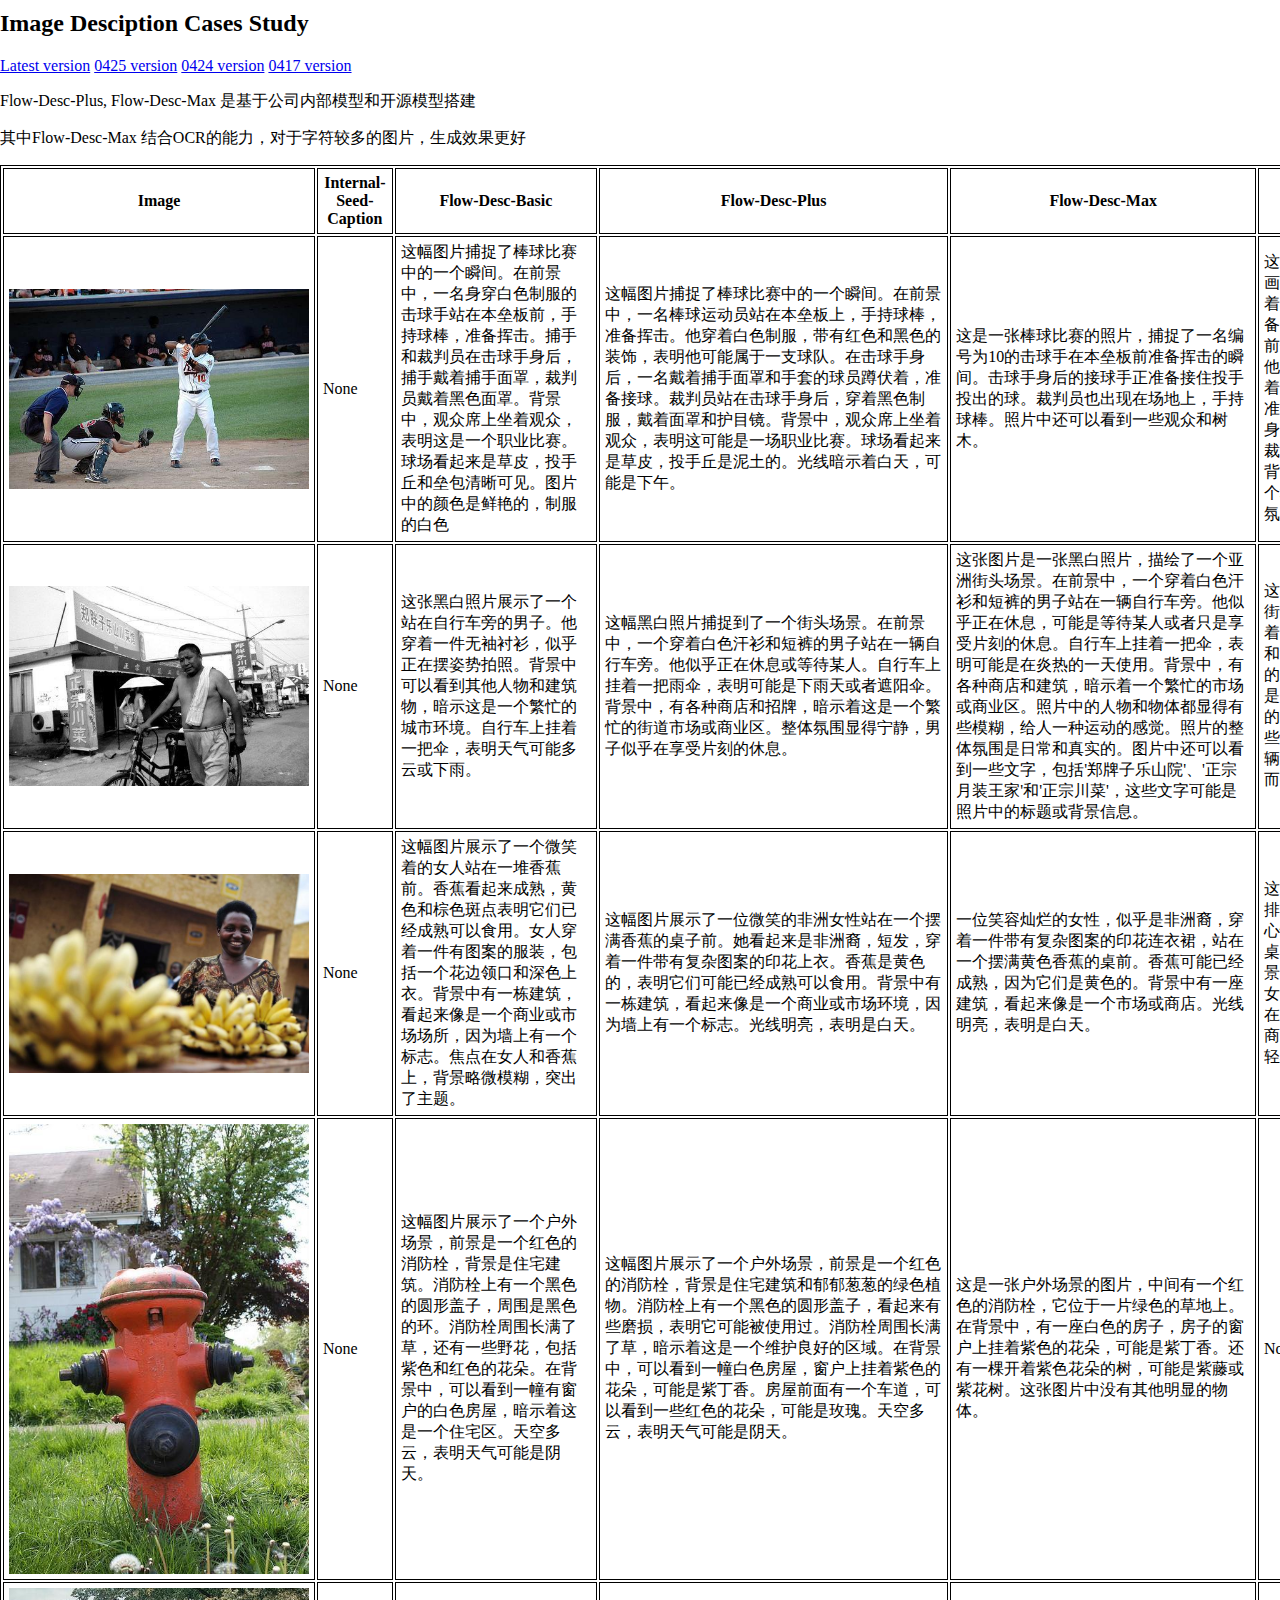
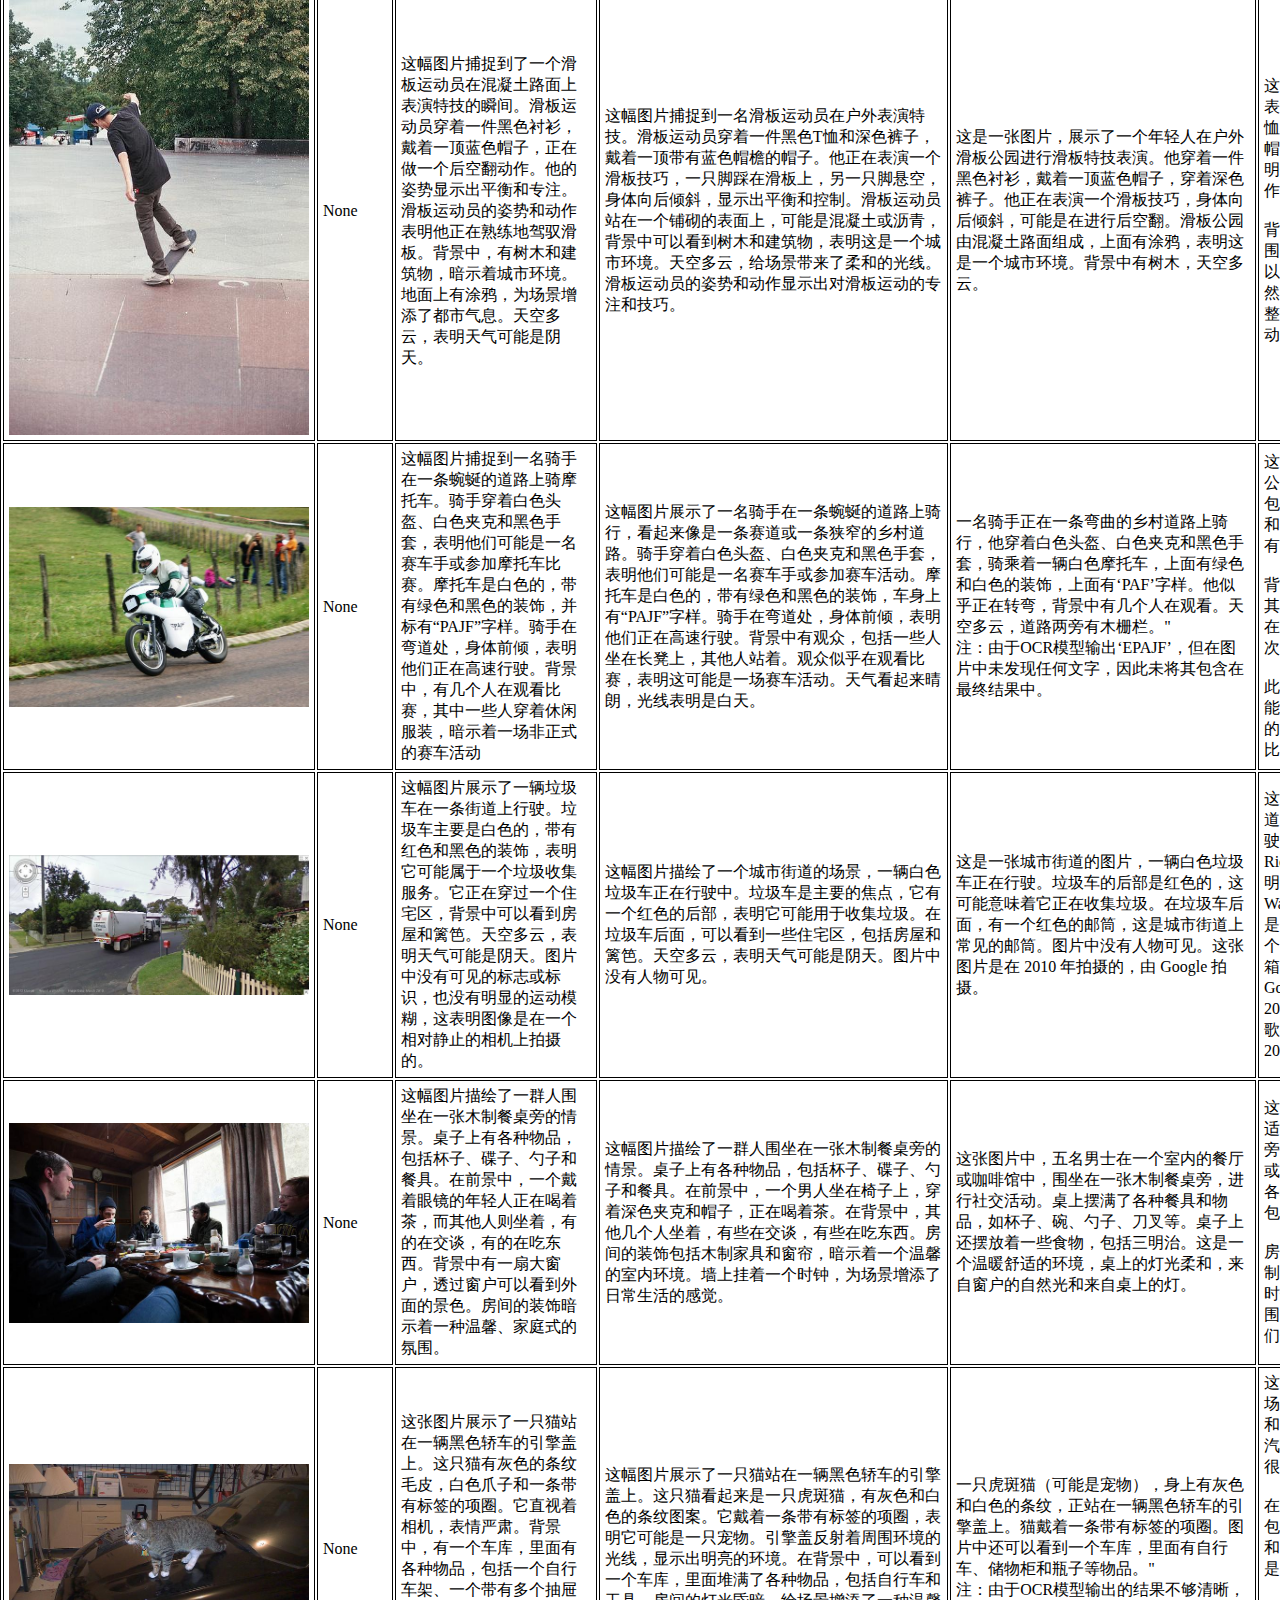
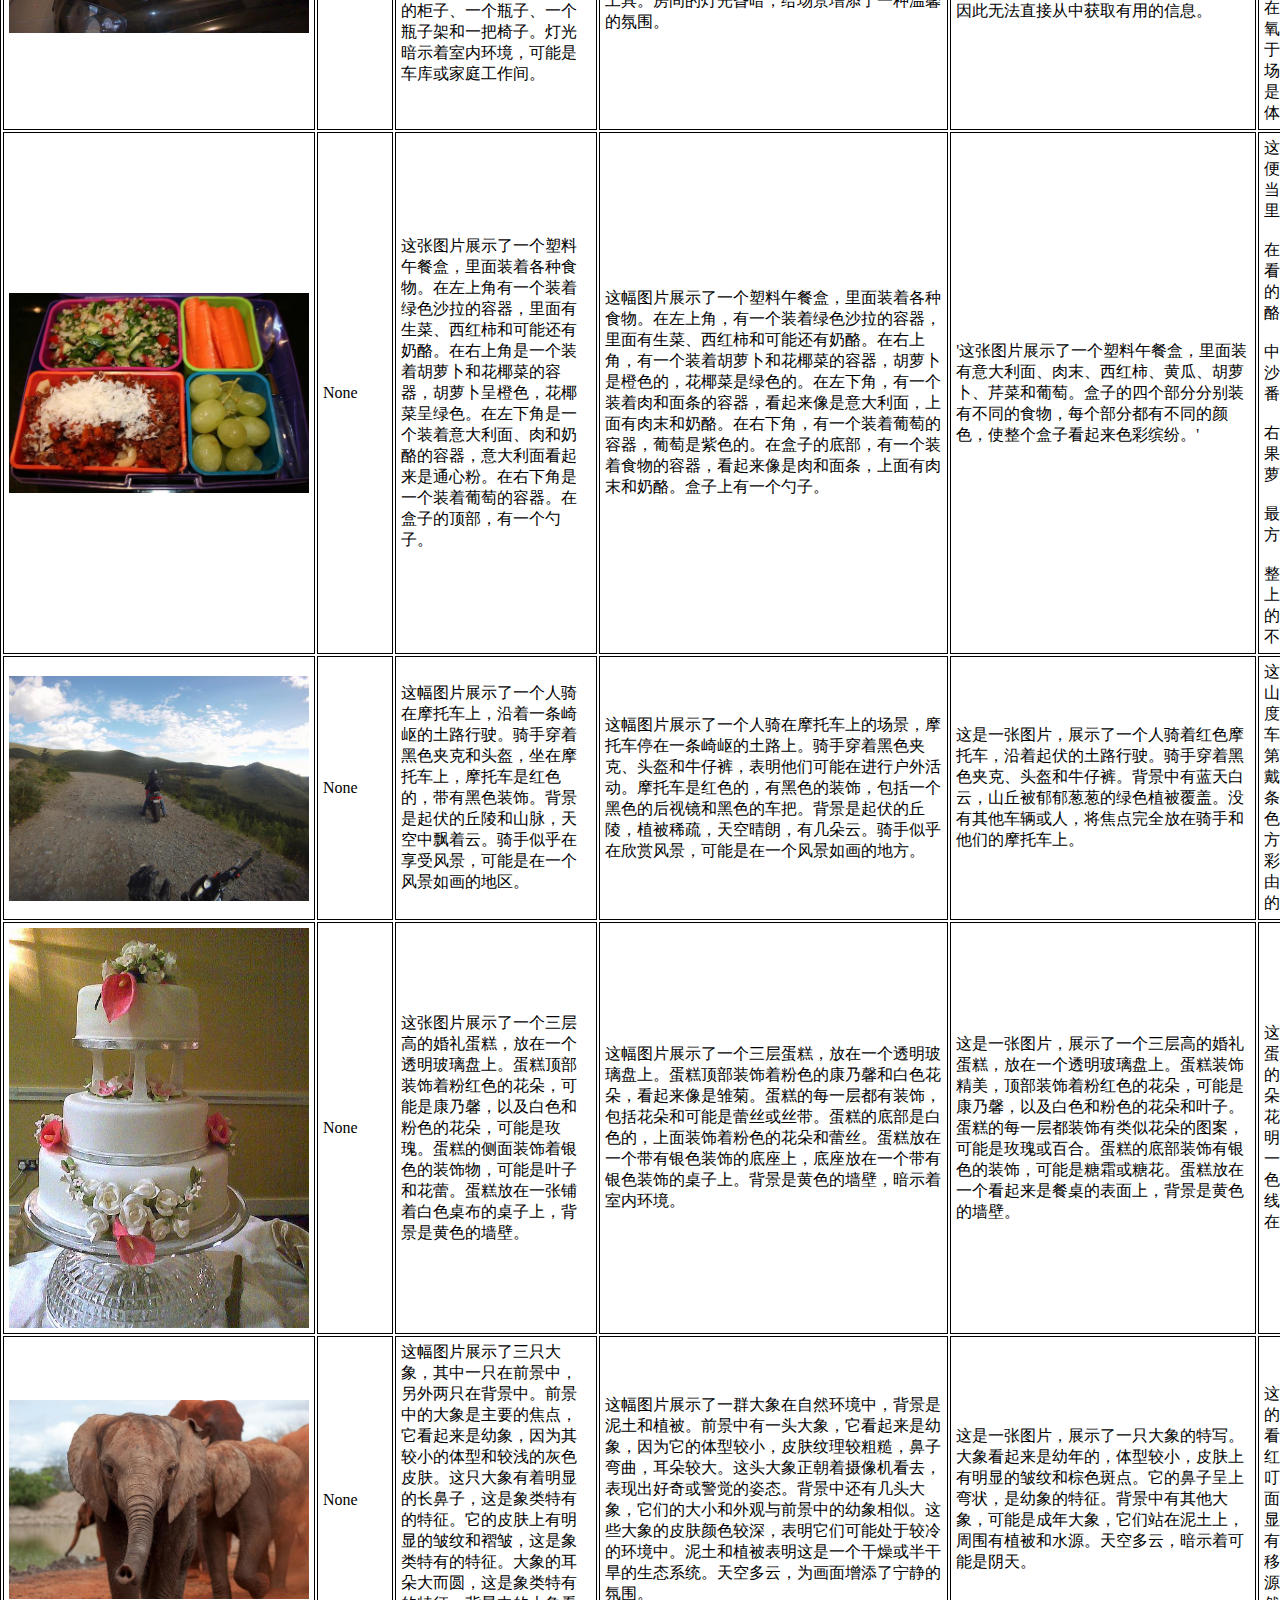
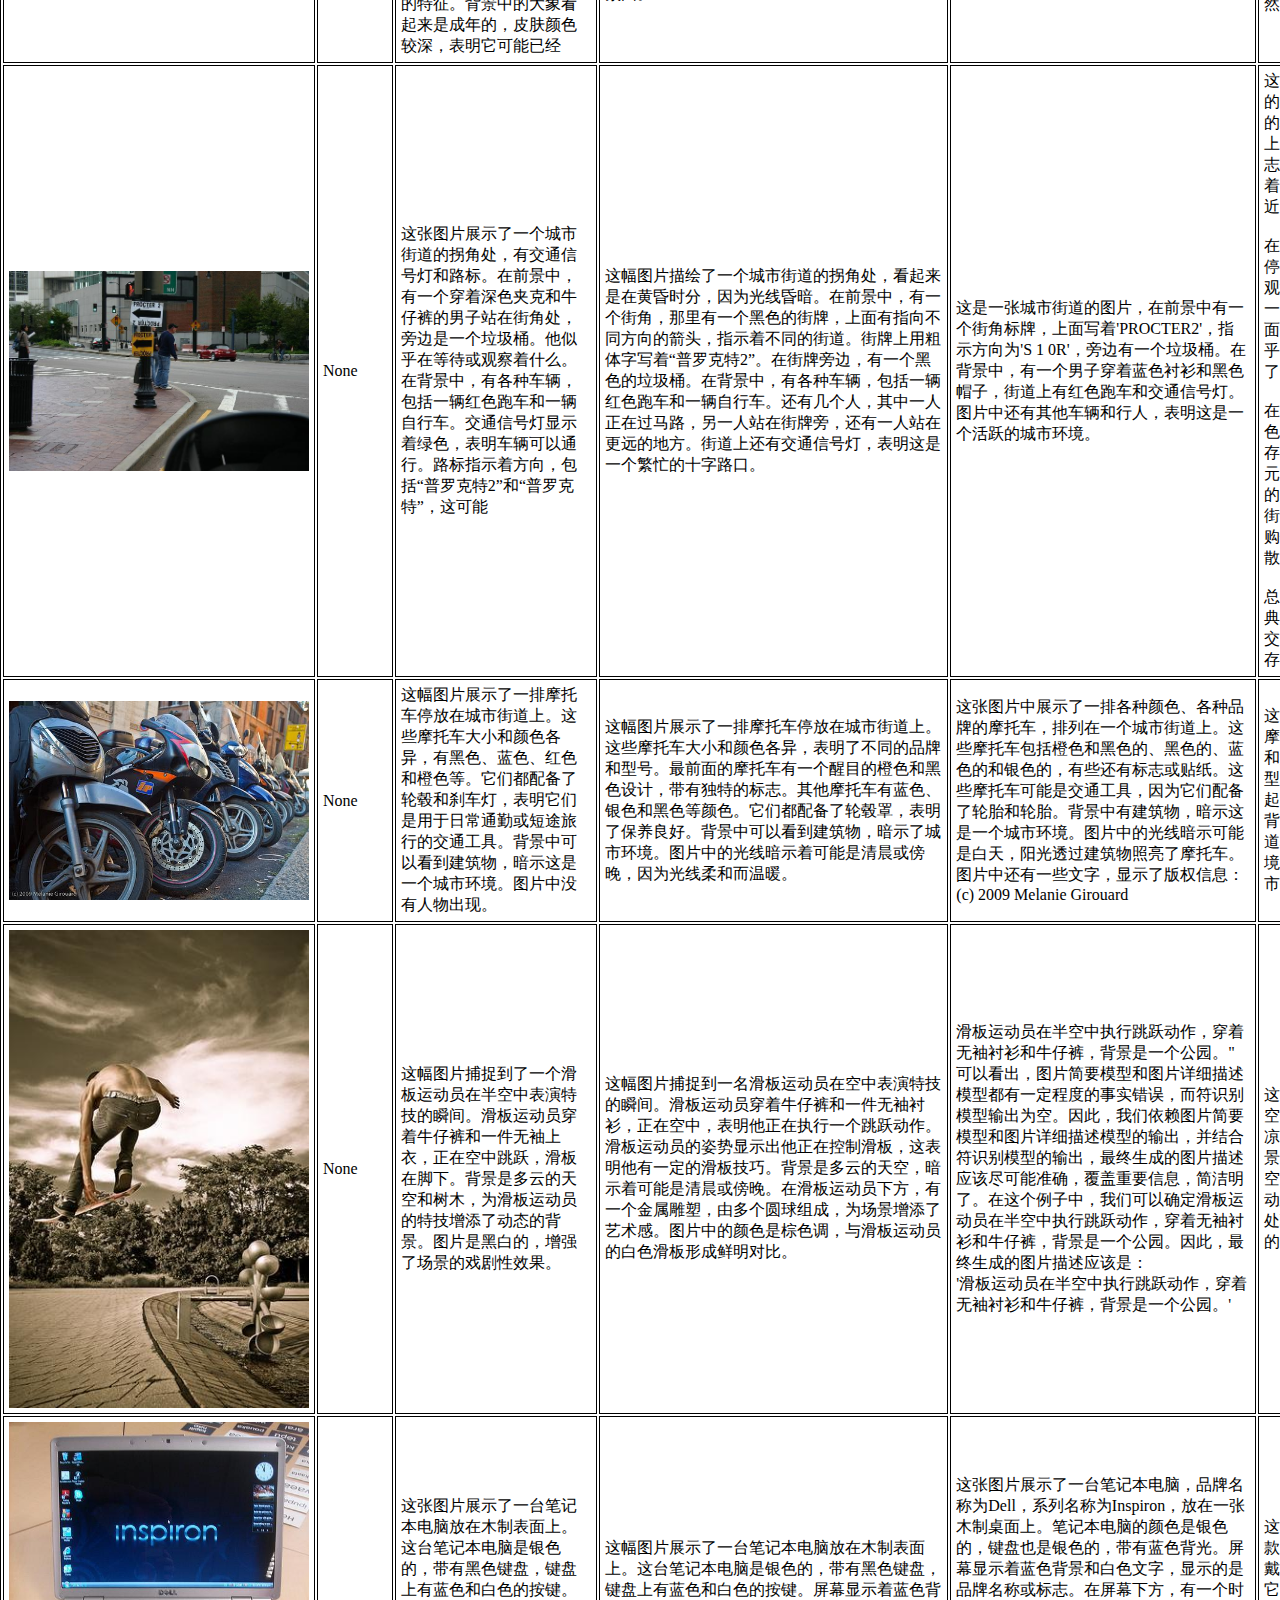
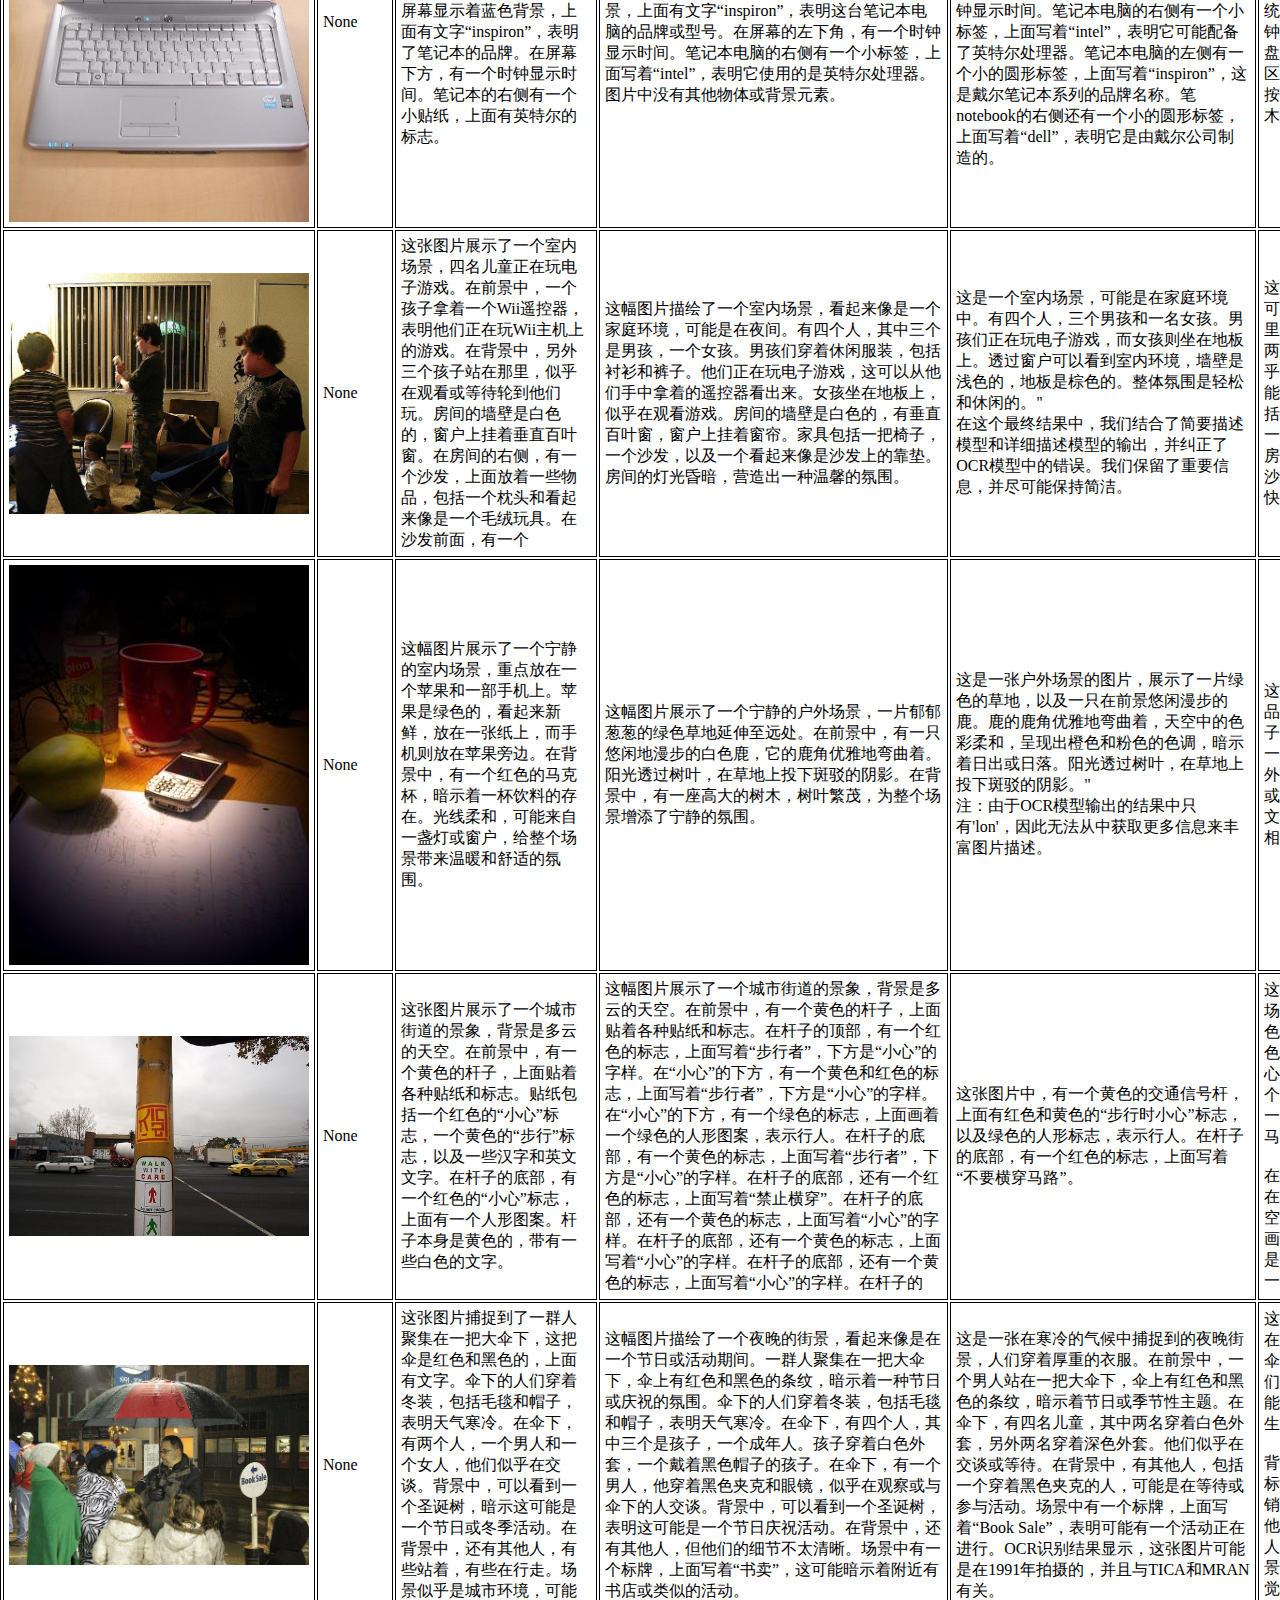
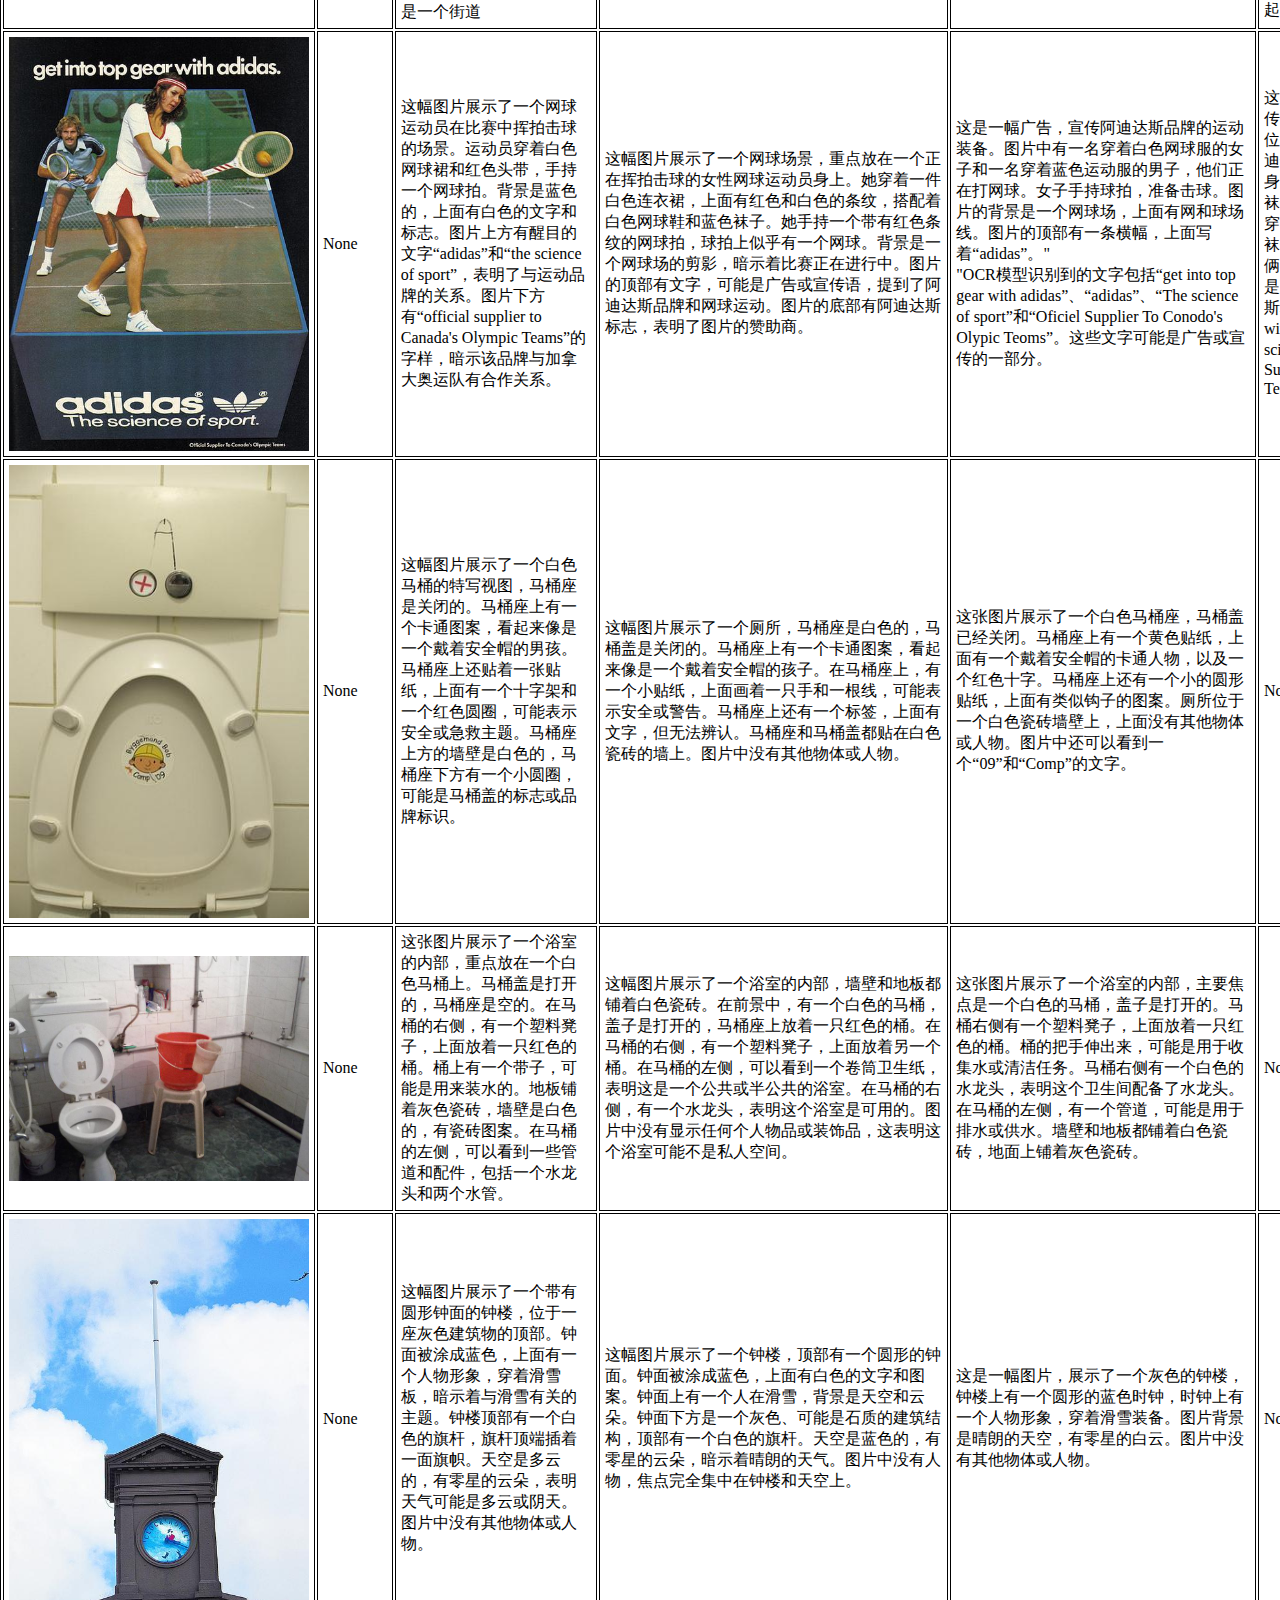
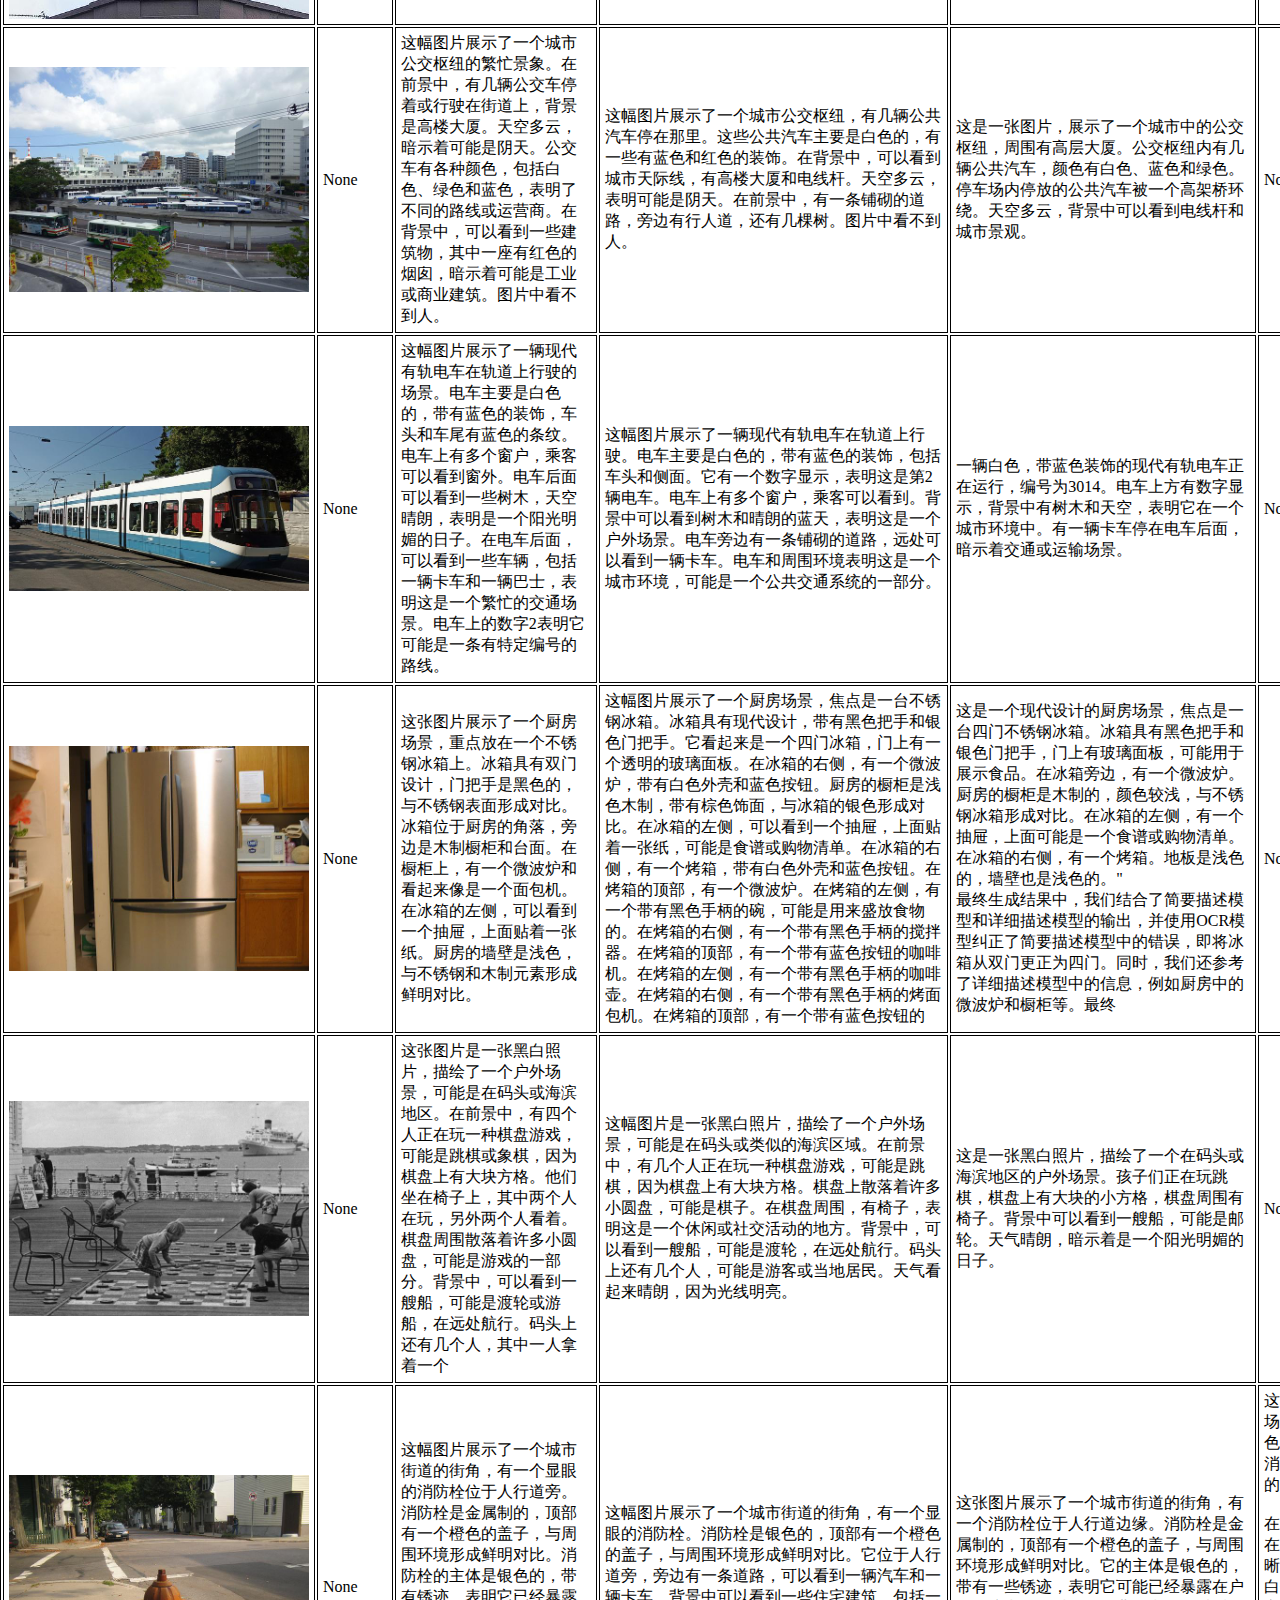
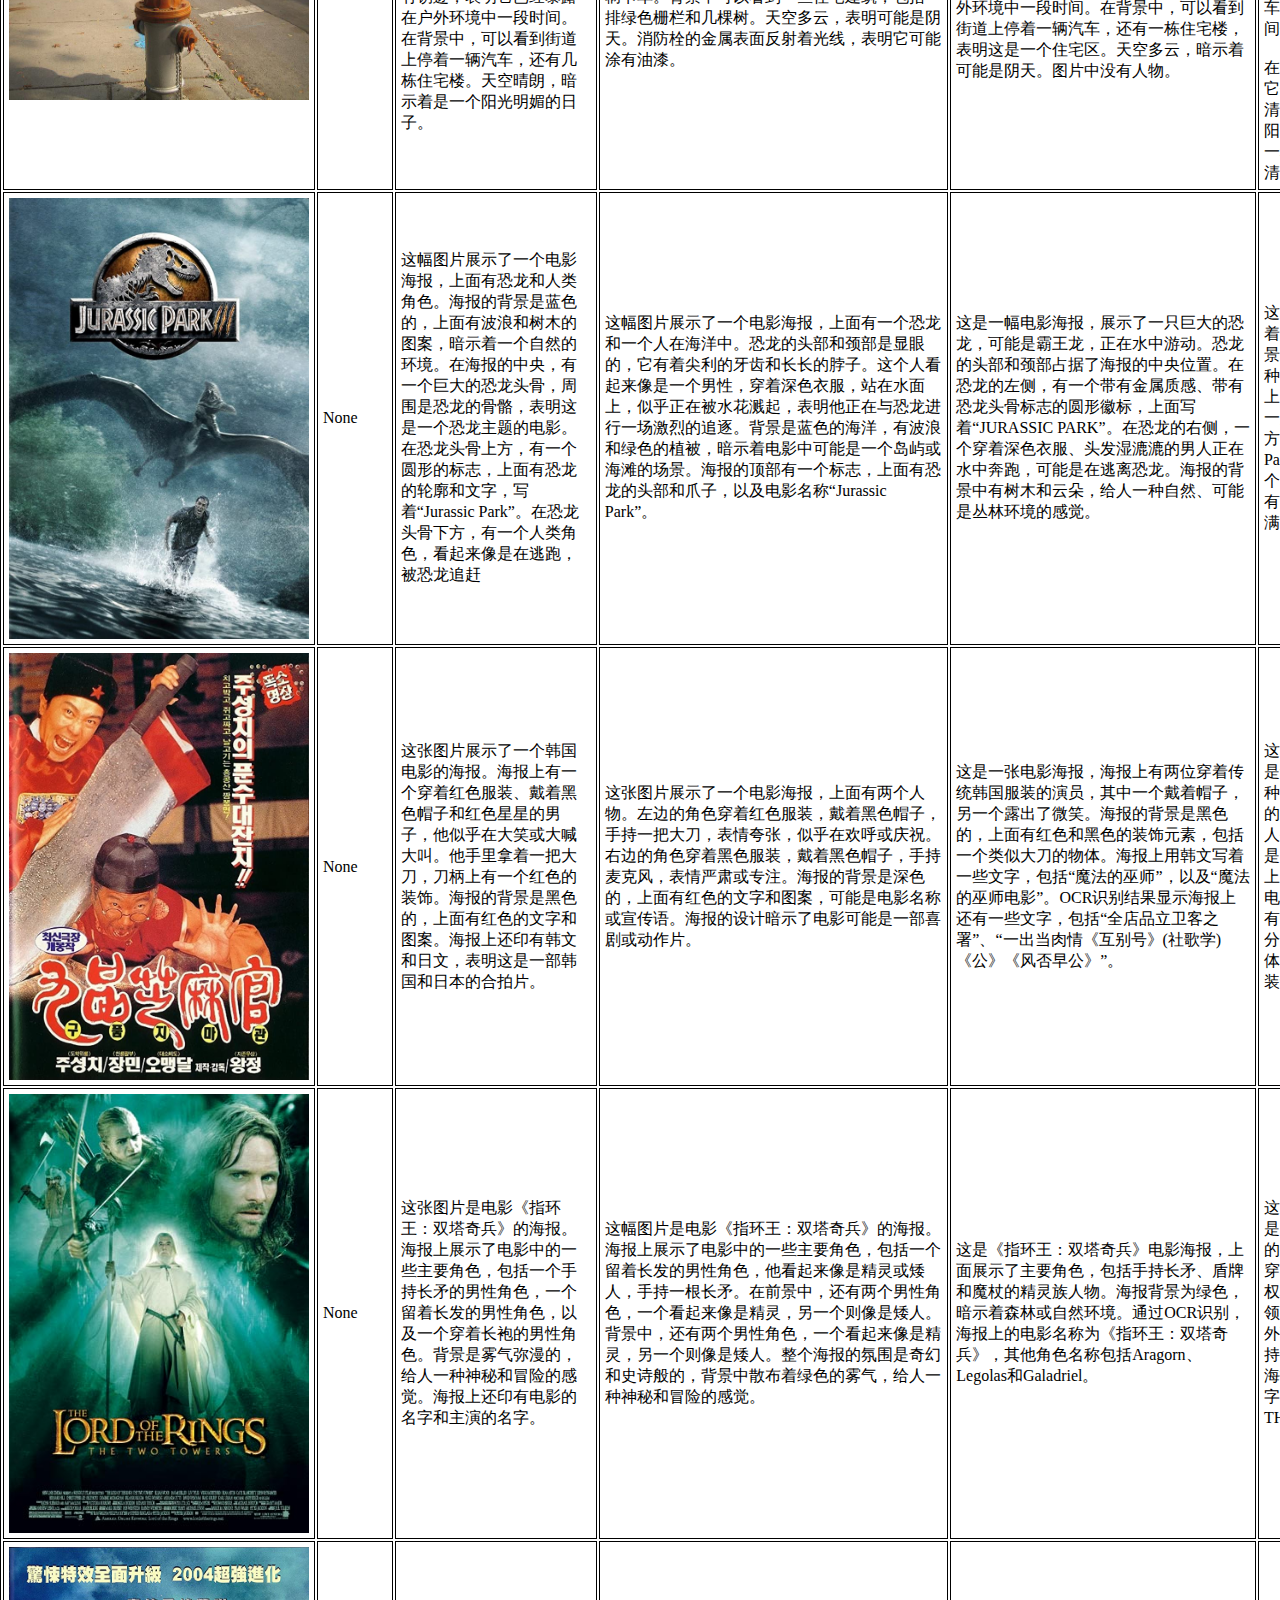
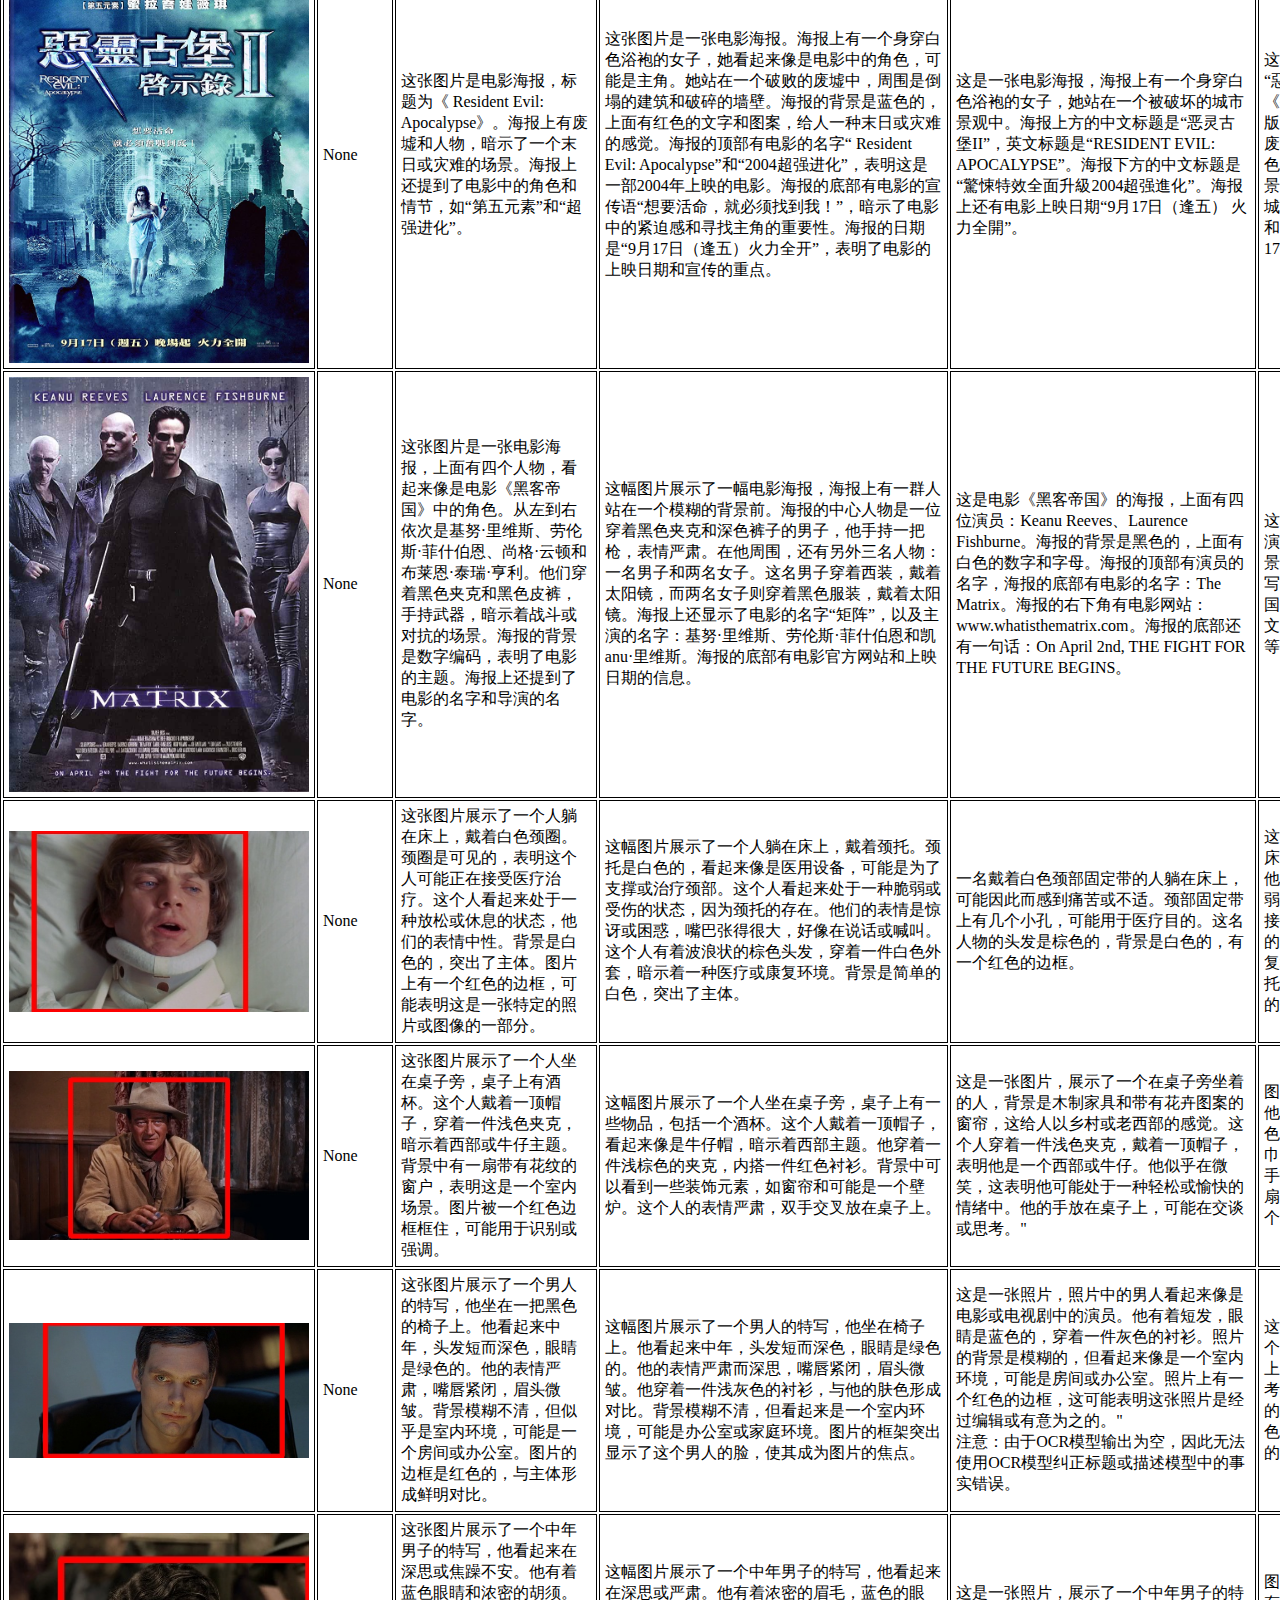
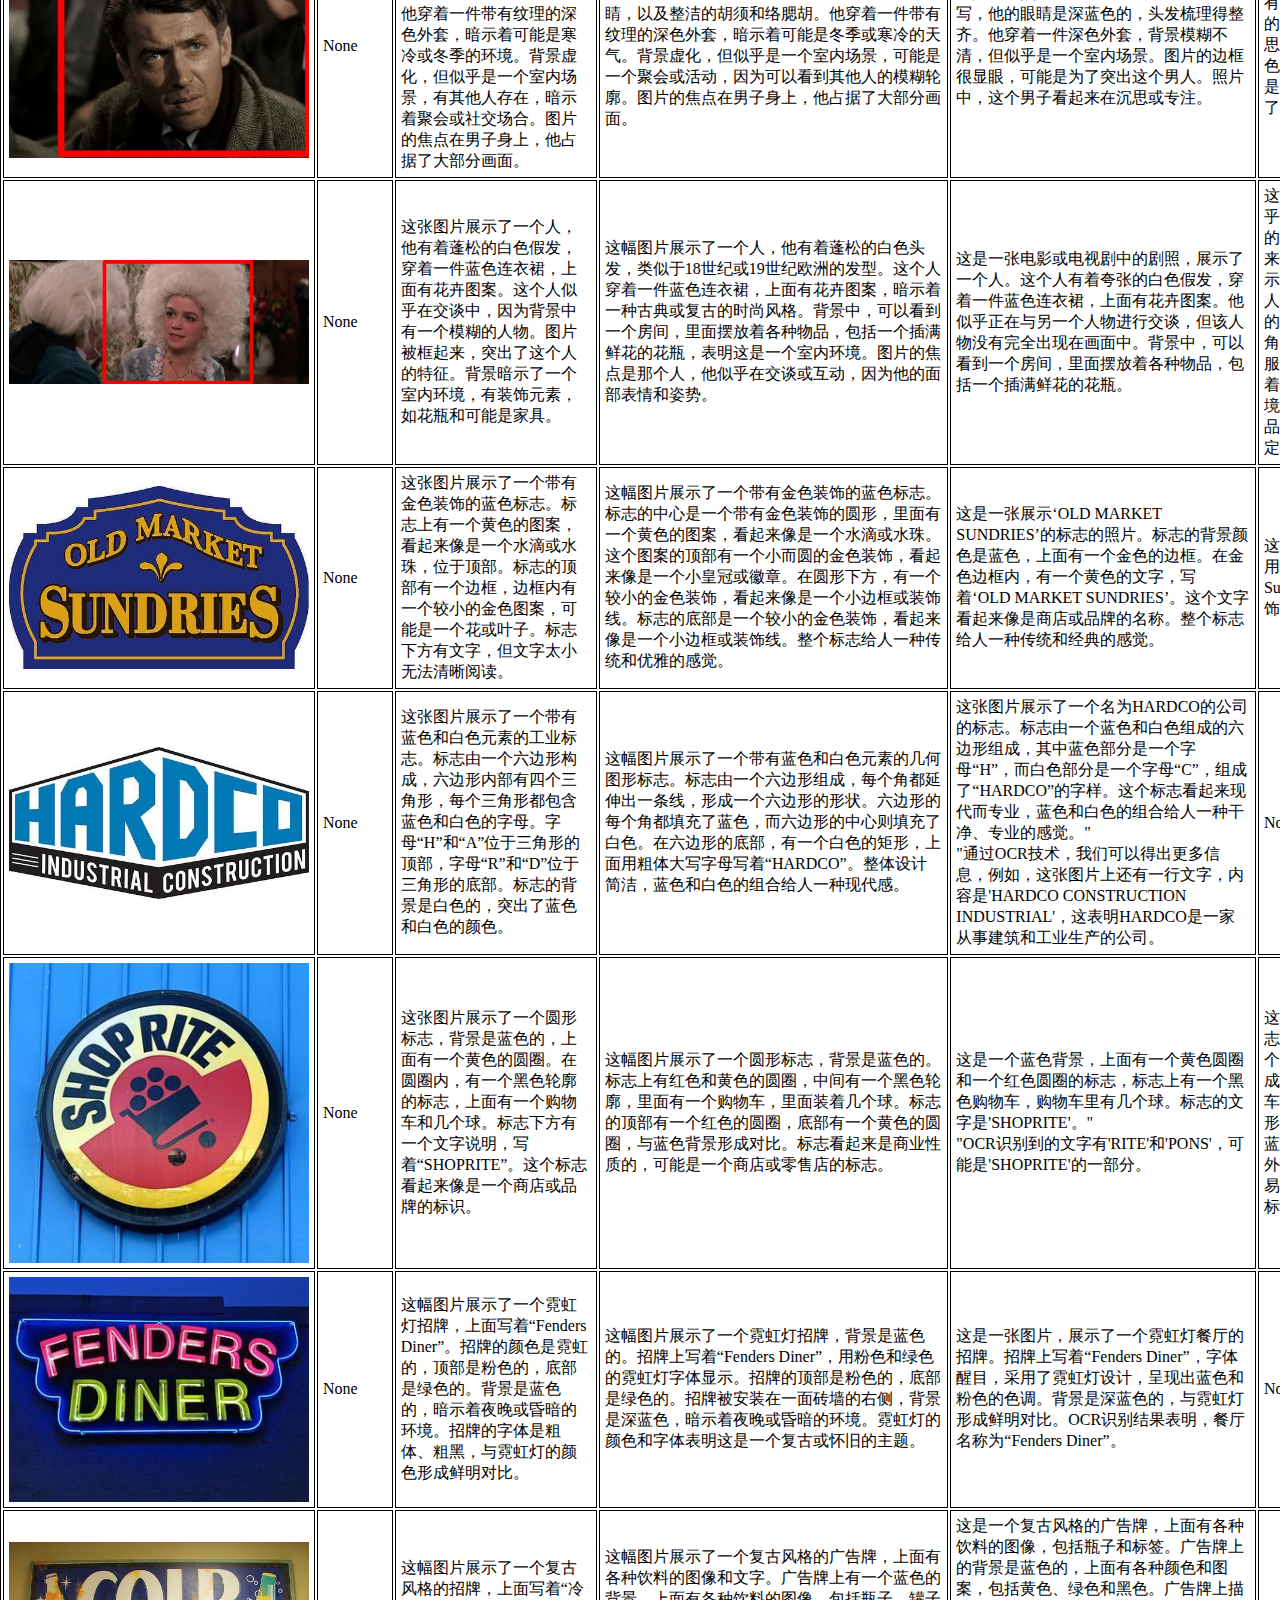
==== commit cd8b49cc: "add new version" ====
--- a/index.html
+++ b/index.html
@@ -20,14 +20,15 @@
 
     <p>
 
-        <a href="index.html">0425 version</a>
+        <a href="index.html">Latest version</a>
+        <a href="index_0425.html">0425 version</a>
         <a href="index_0424.html">0424 version</a>
-
         <a href="index_0417.html">0417 version</a>
 
     </p>
 
-    <p> Flow-Desc-Basic, Flow-Desc-Plus, Flow-Desc-Max 是基于公司内部模型和开源模型搭建 </p>
+    <p> Flow-Desc-Plus, Flow-Desc-Max 是基于公司内部模型和开源模型搭建 </p>
+
     <p> 其中Flow-Desc-Max 结合OCR的能力，对于字符较多的图片，生成效果更好</p>
 
     <table>
@@ -43,92 +44,92 @@
         <tr>
             <td><img src="./images/existence/000000006471.jpg" alt="./images/existence/000000006471.jpg"></td>
             <td>None</td>
-            <td>这幅图片捕捉了棒球比赛中的一个瞬间，焦点集中在击球手、接球手和裁判身上。击球手穿着白色制服，手持黑色球棒，准备挥击。接球手穿着黑色制服，戴着头盔，蹲在击球手后面，准备接住球。裁判穿着蓝色制服，站在接球手身后，观察着比赛。背景中，观众席上坐着其他球员和观众，表明这是一个职业或半职业的比赛。场地看起来是草地球
-            </td>
-            <td>这幅图片捕捉了棒球比赛中的一个瞬间，焦点在击球手、接球手和裁判身上。击球手站在本垒板前，手持球棒，准备挥击。接球手蹲在击球手后面，戴着防护装备，准备接住球。裁判站在接球手身后，观察着比赛。背景中有一群观众，坐在看台上，观看比赛。球场看起来是草皮，背景中可以看到一些树木。图片中的颜色是自然的，草地的绿色与球员的白色和黑色制服形成对比。
-            </td>
-            <td>这是一张棒球比赛的照片，捕捉了一个击球手准备击球的瞬间。击球手穿着白色制服，戴着头盔和护目镜，手持球棒。接球手则蹲伏着，穿着黑色制服，准备接住投手抛出的球。裁判员则站在旁边，穿着黑色制服，手持球棒。照片中可以看到一些观众，球场是草皮，背景中有一些树木。照片中的击球手编号为10。
-            </td>
+            <td>这幅图片捕捉了棒球比赛中的一个瞬间。在前景中，一名身穿白色制服的击球手站在本垒板前，手持球棒，准备挥击。捕手和裁判员在击球手身后，捕手戴着捕手面罩，裁判员戴着黑色面罩。背景中，观众席上坐着观众，表明这是一个职业比赛。球场看起来是草皮，投手丘和垒包清晰可见。图片中的颜色是鲜艳的，制服的白色
+            </td>
+            <td>这幅图片捕捉了棒球比赛中的一个瞬间。在前景中，一名棒球运动员站在本垒板上，手持球棒，准备挥击。他穿着白色制服，带有红色和黑色的装饰，表明他可能属于一支球队。在击球手身后，一名戴着捕手面罩和手套的球员蹲伏着，准备接球。裁判员站在击球手身后，穿着黑色制服，戴着面罩和护目镜。背景中，观众席上坐着观众，表明这可能是一场职业比赛。球场看起来是草皮，投手丘是泥土的。光线暗示着白天，可能是下午。
+            </td>
+            <td>这是一张棒球比赛的照片，捕捉了一名编号为10的击球手在本垒板前准备挥击的瞬间。击球手身后的接球手正准备接住投手投出的球。裁判员也出现在场地上，手持球棒。照片中还可以看到一些观众和树木。</td>
             <td>这是一张棒球比赛的现场照片。画面中，一名身穿白色制服、戴着黑色头盔和手套的球员正在准备击球，他手持球棒，身体微微前倾，目光专注地盯着投手。在他身后，一名身穿黑色制服、戴着面罩和手套的捕手蹲在地上，准备接住投手投出的球。在他们身后，还有一名身穿蓝色制服的裁判员站在一旁观察比赛情况。背景中还有其他球员和观众，整个场景充满了紧张刺激的比赛气氛。
             </td>
         </tr>
         <tr>
             <td><img src="./images/existence/000000050145.jpg" alt="./images/existence/000000050145.jpg"></td>
             <td>None</td>
-            <td>这张黑白照片展示了一个站在自行车旁的男子。他穿着一件无袖衬衫，似乎正在摆姿势。背景中有其他人物和建筑，暗示这是一个城市环境。自行车上挂着一把伞，表明可能是下雨天。</td>
-            <td>这幅图片是一张黑白照片，展示了一个站在自行车旁的男子。这个男人穿着一件白色的衬衫，没有穿裤子，只穿着一条白色的短裤。他似乎在微笑，表明他可能正在享受这一刻。自行车上有一个车筐，表明它可能用于运输。背景中，有各种商店和建筑，暗示这个场景可能是在一个城市或商业区。图片中没有人使用雨伞，这可能意味着天气是晴朗的。
-            </td>
-            <td>这是一张黑白照片，拍摄于一个中国城市的街道上。一个穿着白色衬衫，没有穿裤子的男子在一辆自行车旁休息。他似乎正在等待着某人或某物。街道两旁有其他行人，其中一人撑着雨伞。照片的背景中有一些商店和建筑物，其中一家店的招牌上写着'郑牌子乐山院'。
-            </td>
-            <td>这是一张黑白照片，拍摄于一个街头。画面中有一位男子正在推着一辆自行车行走。他穿着短裤和背心，看起来像是在夏天。他的自行车上挂着一些物品，可能是他刚刚购买的或者是准备去卖的东西。在他身后是一家餐馆，招牌上写着“郑牌子乐山菜馆”。这家餐馆旁边还有一家卖服装的店铺，招牌上写着“王宗川装裁店”。整个场景给人一种非常生活化的感觉，仿佛是在记录着这个城市的一天。
+            <td>这张黑白照片展示了一个站在自行车旁的男子。他穿着一件无袖衬衫，似乎正在摆姿势拍照。背景中可以看到其他人物和建筑物，暗示这是一个繁忙的城市环境。自行车上挂着一把伞，表明天气可能多云或下雨。</td>
+            <td>这幅黑白照片捕捉到了一个街头场景。在前景中，一个穿着白色汗衫和短裤的男子站在一辆自行车旁。他似乎正在休息或等待某人。自行车上挂着一把雨伞，表明可能是下雨天或者遮阳伞。背景中，有各种商店和招牌，暗示着这是一个繁忙的街道市场或商业区。整体氛围显得宁静，男子似乎在享受片刻的休息。
+            </td>
+            <td>这张图片是一张黑白照片，描绘了一个亚洲街头场景。在前景中，一个穿着白色汗衫和短裤的男子站在一辆自行车旁。他似乎正在休息，可能是等待某人或者只是享受片刻的休息。自行车上挂着一把伞，表明可能是在炎热的一天使用。背景中，有各种商店和建筑，暗示着一个繁忙的市场或商业区。照片中的人物和物体都显得有些模糊，给人一种运动的感觉。照片的整体氛围是日常和真实的。图片中还可以看到一些文字，包括'郑牌子乐山院'、'正宗月装王家'和'正宗川菜'，这些文字可能是照片中的标题或背景信息。
+            </td>
+            <td>这是一张黑白照片，拍摄于一个街头。照片中有一位男子正在推着一辆自行车行走。他穿着短裤和背心，看起来像是在夏天。他的自行车上挂着一些物品，可能是他刚刚购买的或者是准备去卖的东西。背景中有一家餐馆和一些其他店铺，还有一些行人和车辆经过。整个场景给人一种繁忙而生动的感觉。
             </td>
         </tr>
         <tr>
             <td><img src="./images/existence/000000008844.jpg" alt="./images/existence/000000008844.jpg"></td>
             <td>None</td>
-            <td>这张图片展示了一个站在桌子后面微笑的女人。她看起来是非洲裔，穿着一件带有复杂图案的服装。桌子上摆满了成熟的香蕉，颜色从浅黄色到深黄色不等，表明这些香蕉已经成熟可以食用。背景中有一栋建筑，看起来像是一个商业或市场环境，因为墙上有一个标志。光线明亮，表明是白天。
-            </td>
-            <td>这幅图片展示了一位微笑的非洲女性站在一个摆满香蕉的桌子后面。她看起来是非洲裔，穿着一件带有复杂图案的印花服装。香蕉是黄色的，表明它们可能已经成熟可以食用。背景中有一栋建筑，看起来像是一个市场或商店，因为有一个标志，上面有黄色和蓝色的颜色，可能代表一个品牌或公司。光线明亮，表明是白天，照片中的颜色鲜艳，香蕉的黄色与女性的服装和建筑物的暖色调形成对比。
-            </td>
-            <td>这幅图片中，一位微笑着面朝镜头的女性，穿着带有各种颜色和图案的服装，在桌子后面。桌子上摆满了成熟的香蕉，可能是她正在销售。背景中有一个商业或市场环境的建筑，可能是非洲。</td>
-            <td>这张图片展示了一位女士站在一排香蕉前。她面带微笑，看起来心情愉快。香蕉被整齐地排列在桌子上，其中一些香蕉靠近前景，而其他一些则位于背景中。女士穿着一件有图案的上衣，站在一个有标志的建筑前，可能是商店或摊位。整个场景给人一种轻松、日常的感觉，可能是在市场或街头小贩的地方。
+            <td>这幅图片展示了一个微笑着的女人站在一堆香蕉前。香蕉看起来成熟，黄色和棕色斑点表明它们已经成熟可以食用。女人穿着一件有图案的服装，包括一个花边领口和深色上衣。背景中有一栋建筑，看起来像是一个商业或市场场所，因为墙上有一个标志。焦点在女人和香蕉上，背景略微模糊，突出了主题。
+            </td>
+            <td>这幅图片展示了一位微笑的非洲女性站在一个摆满香蕉的桌子前。她看起来是非洲裔，短发，穿着一件带有复杂图案的印花上衣。香蕉是黄色的，表明它们可能已经成熟可以食用。背景中有一栋建筑，看起来像是一个商业或市场环境，因为墙上有一个标志。光线明亮，表明是白天。
+            </td>
+            <td>一位笑容灿烂的女性，似乎是非洲裔，穿着一件带有复杂图案的印花连衣裙，站在一个摆满黄色香蕉的桌前。香蕉可能已经成熟，因为它们是黄色的。背景中有一座建筑，看起来像是一个市场或商店。光线明亮，表明是白天。</td>
+            <td>这张图片展示了一位女士站在一排香蕉前。她面带微笑，看起来心情愉快。香蕉被整齐地排列在桌子上，其中一些香蕉靠近前景，而其他一些则位于背景中。女士穿着一件有图案的上衣，站在一个有标志的建筑前，可能是商店或摊位。整体氛围给人一种轻松和日常的感觉。
             </td>
         </tr>
         <tr>
             <td><img src="./images/existence/000000015746.jpg" alt="./images/existence/000000015746.jpg"></td>
             <td>None</td>
-            <td>这幅图片展示了一个户外场景，前景是一个红色消防栓，背景是住宅建筑。消防栓位于一片草地上，周围长满了蒲公英，表明这是一个乡村或半乡村的环境。消防栓上有一个黑色的圆形盖子，周围是黑色的装饰，与鲜艳的红色形成鲜明对比。消防栓的顶部有一个盖子，看起来有些磨损，表明它已经使用了很长时间。背景中的建筑是一座两层楼的房子，有可见的窗户，表明这是一个住宅区。天空多云，暗示着可能是
-            </td>
-            <td>这幅图片展示了一个户外场景，前景是一个红色消防栓，背景是住宅建筑。消防栓位于草地上，周围长满了野草和花朵。消防栓的颜色鲜艳，红色和黑色元素形成鲜明对比。消防栓的顶部有一个圆形盖子，中间有一个黑色圆圈。消防栓的主体是红色的，带有黑色细节，包括两个大的黑色圆形部件，看起来像阀门或喷嘴。在背景中，可以看到一幢白色房屋，窗户上有紫色的花朵，表明可能是春季或夏季。天空多云，表明天气晴朗。
-            </td>
-            <td>这是一张户外场景的图片，中间有一个红色的消防栓，它位于一片绿色的草地上。消防栓上有一个黑色的圆形盖子，两个喷嘴表明它是一个消防栓。在背景中，有一栋白色房屋，窗户上有紫色花朵，可能是紫丁香。天空是蓝色的，表明天气晴朗。
+            <td>这幅图片展示了一个户外场景，前景是一个红色的消防栓，背景是住宅建筑。消防栓上有一个黑色的圆形盖子，周围是黑色的环。消防栓周围长满了草，还有一些野花，包括紫色和红色的花朵。在背景中，可以看到一幢有窗户的白色房屋，暗示着这是一个住宅区。天空多云，表明天气可能是阴天。
+            </td>
+            <td>这幅图片展示了一个户外场景，前景是一个红色的消防栓，背景是住宅建筑和郁郁葱葱的绿色植物。消防栓上有一个黑色的圆形盖子，看起来有些磨损，表明它可能被使用过。消防栓周围长满了草，暗示着这是一个维护良好的区域。在背景中，可以看到一幢白色房屋，窗户上挂着紫色的花朵，可能是紫丁香。房屋前面有一个车道，可以看到一些红色的花朵，可能是玫瑰。天空多云，表明天气可能是阴天。
+            </td>
+            <td>这是一张户外场景的图片，中间有一个红色的消防栓，它位于一片绿色的草地上。在背景中，有一座白色的房子，房子的窗户上挂着紫色的花朵，可能是紫丁香。还有一棵开着紫色花朵的树，可能是紫藤或紫花树。这张图片中没有其他明显的物体。
             </td>
             <td>None</td>
         </tr>
         <tr>
             <td><img src="./images/existence/000000007977.jpg" alt="./images/existence/000000007977.jpg"></td>
             <td>None</td>
-            <td>这张图片展示了一个年轻人在滑板公园进行滑板特技表演。他穿着一件黑色衬衫，戴着一顶蓝色帽子，穿着深色裤子和鞋子。滑板者正在表演一个后空翻，他的手臂向后伸展，身体倾斜，滑板在半空中。滑板公园由混凝土路面组成，周围有树木，背景中可以看到其他滑板者。天空多云，表明天气可能凉爽或阴天。
-            </td>
-            <td>这幅图片展示了一个滑板运动员在公园的混凝土斜坡上表演特技。滑板运动员穿着一件黑色衬衫，戴着一顶蓝色帽子，穿着深色裤子。他正在做一个后空翻动作，身体向后倾斜，一只手伸向空中，另一只手抓住滑板。滑板运动员的姿势和动作表明他正在熟练地驾驭滑板。背景中，公园里树木繁茂，天空多云。在背景中，还有其他人，可能是其他滑板爱好者或公园游客，以及一些帐篷，表明这是一个公共活动或滑板公园。
-            </td>
-            <td>在一个公园中，一个滑板运动员穿着黑色T恤和深色裤子，戴着一顶蓝色帽子，正在一个黑色滑板上做后空翻。他身体向后倾斜，一只手伸向空中，另一只手抓住滑板。滑板上有白色轮子。公园里有绿树，天空多云。</td>
-            <td>这张图片展示了一位滑板手正在表演一个技巧。他穿着黑色的T恤和深色的裤子，戴着一顶棒球帽。他脚下的滑板在半空中，表明他正在进行一个跳跃或翻转动作。<br><br>背景是一个铺有红砖的广场，周围有一些树木和建筑物。远处可以看到一些车辆和人，但焦点显然是在滑板手和他的动作上。整体氛围给人一种城市休闲和运动的感觉。
+            <td>这幅图片捕捉到了一个滑板运动员在混凝土路面上表演特技的瞬间。滑板运动员穿着一件黑色衬衫，戴着一顶蓝色帽子，正在做一个后空翻动作。他的姿势显示出平衡和专注。滑板运动员的姿势和动作表明他正在熟练地驾驭滑板。背景中，有树木和建筑物，暗示着城市环境。地面上有涂鸦，为场景增添了都市气息。天空多云，表明天气可能是阴天。
+            </td>
+            <td>这幅图片捕捉到一名滑板运动员在户外表演特技。滑板运动员穿着一件黑色T恤和深色裤子，戴着一顶带有蓝色帽檐的帽子。他正在表演一个滑板技巧，一只脚踩在滑板上，另一只脚悬空，身体向后倾斜，显示出平衡和控制。滑板运动员站在一个铺砌的表面上，可能是混凝土或沥青，背景中可以看到树木和建筑物，表明这是一个城市环境。天空多云，给场景带来了柔和的光线。滑板运动员的姿势和动作显示出对滑板运动的专注和技巧。
+            </td>
+            <td>这是一张图片，展示了一个年轻人在户外滑板公园进行滑板特技表演。他穿着一件黑色衬衫，戴着一顶蓝色帽子，穿着深色裤子。他正在表演一个滑板技巧，身体向后倾斜，可能是在进行后空翻。滑板公园由混凝土路面组成，上面有涂鸦，表明这是一个城市环境。背景中有树木，天空多云。
+            </td>
+            <td>这张图片展示了一位滑板手正在表演一个技巧。他穿着黑色的T恤和深色的裤子，戴着一顶棒球帽。他脚下的滑板在半空中，表明他正在进行一个跳跃或翻转动作。<br><br>背景是一个铺有红砖的广场，周围有一些树木和建筑物。远处可以看到一些车辆和人，但焦点仍然集中在滑板手和他的动作上。整体氛围给人一种城市休闲和运动的感觉。
             </td>
         </tr>
         <tr>
             <td><img src="./images/existence/000000007816.jpg" alt="./images/existence/000000007816.jpg"></td>
             <td>None</td>
-            <td>这张图片展示了一个骑摩托车的人，在一条蜿蜒的道路上行驶，可能是在一个赛道上，因为背景中可以看到围栏。骑手穿着白色头盔、白色夹克、绿色和白色条纹的裤子，以及黑色手套。摩托车是白色的，带有绿色和白色的装饰，包括一个标志，看起来像是一个品牌或赞助商。骑手正在转弯，表明他们正在高速行驶。在背景中，有几个人，其中一些似乎是观众，他们站在围栏后面，
-            </td>
-            <td>这幅图片展示了一个人骑着一辆摩托车在一条弯曲的道路上行驶。骑手穿着白色头盔、白色夹克、绿色和白色条纹裤子和黑色手套。摩托车是白色的，带有绿色和白色的条纹，上面有“PAJF”字样。骑手似乎在弯道处，摩托车在运动中，给人一种速度和动感的印象。背景中，有几个人站在路边，可能是观众或旁观者。他们穿着休闲服装，表明这是一个休闲活动。道路周围有木栅栏，暗示着乡村或半乡村的环境。天空多云，表明天气可能是阴天。
-            </td>
-            <td>一名骑手正在沿着弯曲的道路骑行，可能正在参加一场赛车活动，因为背景中有围栏。骑手穿着白色头盔、白色夹克、绿色条纹裤子和黑色手套。他们骑乘的摩托车是白色的，带有绿色和白色的条纹，并带有'EPAJF'的标志。天气看起来是晴朗的，因为光线明亮，没有明显的阴影。
-            </td>
-            <td>这张图片展示了一位摩托车手在公路上骑行。他穿着防护装备，包括头盔和靴子，骑着一辆白色和黑色的摩托车。摩托车的前部有一个明显的车牌。<br><br>背景中有一群人站在路边观看，其中一些人穿着夹克。他们似乎在为摩托车手加油或等待轮到自己骑行。整个场景给人一种摩托车比赛或活动的感觉。
+            <td>这幅图片捕捉到一名骑手在一条蜿蜒的道路上骑摩托车。骑手穿着白色头盔、白色夹克和黑色手套，表明他们可能是一名赛车手或参加摩托车比赛。摩托车是白色的，带有绿色和黑色的装饰，并标有“PAJF”字样。骑手在弯道处，身体前倾，表明他们正在高速行驶。背景中，有几个人在观看比赛，其中一些人穿着休闲服装，暗示着一场非正式的赛车活动
+            </td>
+            <td>这幅图片展示了一名骑手在一条蜿蜒的道路上骑行，看起来像是一条赛道或一条狭窄的乡村道路。骑手穿着白色头盔、白色夹克和黑色手套，表明他们可能是一名赛车手或参加赛车活动。摩托车是白色的，带有绿色和黑色的装饰，车身上有“PAJF”字样。骑手在弯道处，身体前倾，表明他们正在高速行驶。背景中有观众，包括一些人坐在长凳上，其他人站着。观众似乎在观看比赛，表明这可能是一场赛车活动。天气看起来晴朗，光线表明是白天。
+            </td>
+            <td>一名骑手正在一条弯曲的乡村道路上骑行，他穿着白色头盔、白色夹克和黑色手套，骑乘着一辆白色摩托车，上面有绿色和白色的装饰，上面有‘PAF’字样。他似乎正在转弯，背景中有几个人在观看。天空多云，道路两旁有木栅栏。"<br>注：由于OCR模型输出‘EPAJF’，但在图片中未发现任何文字，因此未将其包含在最终结果中。
+            </td>
+            <td>这张图片展示了一位摩托车手在公路上骑行。他穿着防护装备，包括头盔和靴子，骑着一辆白色和黑色的摩托车。摩托车的前部有一个明显的车牌。<br><br>背景中有一些人站在路边观看，其中一些人穿着夹克。他们似乎在观察摩托车手或等待自己的轮次。<br><br>此外，还可以看到一些杆子，可能是用来标记路线或作为障碍物的。整个场景暗示着一场摩托车比赛或练习赛。
             </td>
         </tr>
         <tr>
             <td><img src="./images/existence/000000519039.jpg" alt="./images/existence/000000519039.jpg"></td>
             <td>None</td>
-            <td>这幅图片展示了一辆垃圾车行驶在一条街道上，周围是住宅区。垃圾车主要是白色的，带有红色和黑色的装饰，表明它可能属于一个垃圾收集服务。在垃圾车后面，可以看到一个红信封，这可能表明最近有垃圾收集活动。背景中有住宅建筑，包括一排房屋和篱笆，表明这是一个郊区环境。天空多云，没有明显的天气状况。
-            </td>
-            <td>这张图片展示了一个城市街道的场景，一辆垃圾车正在行驶。垃圾车是白色的，带有红色和黑色的装饰，表明它可能属于一个城市服务部门。它正在一个住宅区行驶，背景中可以看到房屋和篱笆。天气看起来是多云的，天空中可见云层。没有明显的标志或标志表明垃圾车的具体服务或目的地。
-            </td>
-            <td>这张图片是在2010年拍摄的，展示了一个城市街道的场景，一辆白色垃圾车正在行驶。垃圾车上有红色和黑色的装饰，背景中可以看到房屋和树木。垃圾车正在一个住宅区，可能正在执行其任务，将垃圾运到指定的地点。图片中没有人物。
-            </td>
+            <td>这幅图片展示了一辆垃圾车在一条街道上行驶。垃圾车主要是白色的，带有红色和黑色的装饰，表明它可能属于一个垃圾收集服务。它正在穿过一个住宅区，背景中可以看到房屋和篱笆。天空多云，表明天气可能是阴天。图片中没有可见的标志或标识，也没有明显的运动模糊，这表明图像是在一个相对静止的相机上拍摄的。
+            </td>
+            <td>这幅图片描绘了一个城市街道的场景，一辆白色垃圾车正在行驶中。垃圾车是主要的焦点，它有一个红色的后部，表明它可能用于收集垃圾。在垃圾车后面，可以看到一些住宅区，包括房屋和篱笆。天空多云，表明天气可能是阴天。图片中没有人物可见。
+            </td>
+            <td>这是一张城市街道的图片，一辆白色垃圾车正在行驶。垃圾车的后部是红色的，这可能意味着它正在收集垃圾。在垃圾车后面，有一个红色的邮筒，这是城市街道上常见的邮筒。图片中没有人物可见。这张图片是在 2010
+                年拍摄的，由 Google 拍摄。</td>
             <td>这张图片显示了一条安静的街道，一辆白色的垃圾车正在行驶。这辆卡车上有“L. Richards”和“Waste”等字样，表明它可能是一家名为“L. Richards
-                Waste”的公司的车辆。街道两旁是住宅建筑，其中一幢房子有一个白色的栅栏和一个红色的邮箱。背景中还可以看到一些树木，为这个场景增添了一抹绿色。图像的右上角有“©2012 Google 报告问题
+                Waste”的公司的车辆。街道两旁是住宅建筑，其中一幢房子有一个白色的栅栏和一个红色的邮箱。图像的右上角有“©2012 Google 报告问题
                 图像日期：2016年3月”的文字，表明这是谷歌街景拍摄的图像，并且拍摄于2016年3月。</td>
         </tr>
         <tr>
             <td><img src="./images/existence/000000009590.jpg" alt="./images/existence/000000009590.jpg"></td>
             <td>None</td>
-            <td>这幅图片展示了一群人围坐在一张木制餐桌旁，进行社交活动。场景似乎是在一个室内空间，可能是餐厅或咖啡馆，因为桌子上有各种餐具和杯子。桌面上摆放着多个杯子、茶壶、勺子、叉子和刀子。在背景中，有一扇大窗户，透过它可以看到外面的景色。房间里装饰着窗帘，墙上挂着一个时钟。这群人看起来是朋友或熟人，他们正在交谈，其中一个人正在喝饮料。
-            </td>
-            <td>这幅图片展示了一群人围坐在一张木制餐桌旁，进行社交活动。场景似乎是在一个室内空间，可能是家庭或咖啡馆，因为背景中有一扇大窗户，可以看到外面的景色。桌上有各种物品，包括杯子、茶壶、勺子、餐具和盘子，表明他们正在享受一顿饭或茶点。桌子的颜色是深棕色，与房间的木制家具相得益彰。房间里还有窗帘，为空间增添了温暖和私密的氛围。照片中的人穿着休闲，暗示着轻松随意的聚会。
-            </td>
-            <td>这张图片中，一群人在室内，坐在一张木制餐桌旁，进行社交活动。桌上有杯子、碟子、勺子、叉子和一个咖啡壶，可能是在享用一顱饭或小吃。有一个男人穿着深色夹克，戴着帽子，正在喝茶。其他几个人则在交谈或在吃东西。房间的灯光温暖，营造出一种舒适、亲密的氛围。
+            <td>这幅图片描绘了一群人围坐在一张木制餐桌旁的情景。桌子上有各种物品，包括杯子、碟子、勺子和餐具。在前景中，一个戴着眼镜的年轻人正在喝着茶，而其他人则坐着，有的在交谈，有的在吃东西。背景中有一扇大窗户，透过窗户可以看到外面的景色。房间的装饰暗示着一种温馨、家庭式的氛围。
+            </td>
+            <td>这幅图片描绘了一群人围坐在一张木制餐桌旁的情景。桌子上有各种物品，包括杯子、碟子、勺子和餐具。在前景中，一个男人坐在椅子上，穿着深色夹克和帽子，正在喝着茶。在背景中，其他几个人坐着，有些在交谈，有些在吃东西。房间的装饰包括木制家具和窗帘，暗示着一个温馨的室内环境。墙上挂着一个时钟，为场景增添了日常生活的感觉。
+            </td>
+            <td>这张图片中，五名男士在一个室内的餐厅或咖啡馆中，围坐在一张木制餐桌旁，进行社交活动。桌上摆满了各种餐具和物品，如杯子、碗、勺子、刀叉等。桌子上还摆放着一些食物，包括三明治。这是一个温暖舒适的环境，桌上的灯光柔和，来自窗户的自然光和来自桌上的灯。
             </td>
             <td>这张图片展示了一群人在一个舒适的室内环境中围坐在一张桌子旁。他们似乎正在享受一次聚会或用餐时间，因为桌子上摆满了各种食物和饮料。桌子上的物品包括多个杯子、碗和盘子。<br><br>房间的装饰具有传统风格，有木制天花板和窗帘。墙上挂着一个时钟，为房间增添了温馨的氛围。整体气氛显得轻松愉快，人们似乎在享受彼此的陪伴。
             </td>
@@ -136,59 +137,57 @@
         <tr>
             <td><img src="./images/existence/000000010363.jpg" alt="./images/existence/000000010363.jpg"></td>
             <td>None</td>
-            <td>这张图片展示了一只猫站在一辆黑色汽车的车盖上。这只猫看起来是一只虎斑猫，有灰色和白色的条纹。它戴着一条带有标签的项圈，表明它可能是一只宠物。汽车的车盖反射出周围环境的倒影，包括一个自行车和一个看起来像是厨房区域。背景中有各种物品，包括一个带有抽屉的柜子、一个瓶子、一个瓶子架和一个看起来像是自行车架的东西。
-            </td>
-            <td>这幅图片展示了一只猫站在一辆黑色轿车的引擎盖上。这只猫看起来是一只虎斑猫，身上有灰色、白色和黑色的条纹。它戴着一条带有标签的项圈。引擎盖反射着周围环境的光线，表明它可能是在室内，比如车库或工作间。背景中可以看到一些物品，包括一个自行车架和几个瓶子，暗示着这是一个家庭环境。图片中的颜色比较暗淡，以黑色和灰色为主，与猫毛的浅色形成对比。
-            </td>
-            <td>一只虎斑猫，身上有灰色和白色的条纹，戴着一条带有标签的项圈，站在一辆黑色汽车的前引擎盖上。图片中的背景是一个车库，里面有各种物品，包括自行车和工具。"<br>注：由于OCR模型输出的结果不够清晰，因此未能使用其纠正标题或描述模型中的事实错误。
-            </td>
-            <td>这张图片展示了一个车库内部的场景。在画面的中心，一只灰色和白色相间的猫正站在一辆黑色汽车的引擎盖上。这只猫看起来很警觉，直视着镜头。<br><br>在背景中，可以看到一个工作台，上面放着各种工具和物品。在工作台上方，挂着一盏灯，为这个区域提供照明。在工作台旁边，有一辆自行车靠在墙上。<br><br>整个场景给人一种随意、日常的感觉，捕捉到了车库中的一刻宁静。
+            <td>这张图片展示了一只猫站在一辆黑色轿车的引擎盖上。这只猫有灰色的条纹毛皮，白色爪子和一条带有标签的项圈。它直视着相机，表情严肃。背景中，有一个车库，里面有各种物品，包括一个自行车架、一个带有多个抽屉的柜子、一个瓶子、一个瓶子架和一把椅子。灯光暗示着室内环境，可能是车库或家庭工作间。
+            </td>
+            <td>这幅图片展示了一只猫站在一辆黑色轿车的引擎盖上。这只猫看起来是一只虎斑猫，有灰色和白色的条纹图案。它戴着一条带有标签的项圈，表明它可能是一只宠物。引擎盖反射着周围环境的光线，显示出明亮的环境。在背景中，可以看到一个车库，里面堆满了各种物品，包括自行车和工具。房间的灯光昏暗，给场景增添了一种温馨的氛围。
+            </td>
+            <td>一只虎斑猫（可能是宠物），身上有灰色和白色的条纹，正站在一辆黑色轿车的引擎盖上。猫戴着一条带有标签的项圈。图片中还可以看到一个车库，里面有自行车、储物柜和瓶子等物品。"<br>注：由于OCR模型输出的结果不够清晰，因此无法直接从中获取有用的信息。
+            </td>
+            <td>这张图片展示了一个车库内部的场景。在画面的中心，一只灰色和白色相间的猫正站在一辆黑色汽车的引擎盖上。这只猫看起来很警觉，直视着镜头。<br><br>在背景中，可以看到各种物品，包括一个工作台、一个自行车架和一些储物箱。这些物品表明这是一个用于存储和维护的区域。<br><br>在图像的左侧，有一盏灯和一个氧气罐，可能表示这个空间也用于一些手工艺或DIY项目。整个场景给人一种家庭车库的感觉，是日常活动和宠物探索的混合体。
             </td>
         </tr>
         <tr>
             <td><img src="./images/existence/000000015254.jpg" alt="./images/existence/000000015254.jpg"></td>
             <td>None</td>
-            <td>这张图片展示了一个塑料午餐盒，里面装着各种食物。在左边，有一个装着意大利面、肉末和奶酪的容器，颜色为橙色、紫色和白色。在右边，有一个装着胡萝卜和可能还有芹菜的容器，颜色为绿色、橙色和紫色。在中间，有一个装着葡萄的容器，颜色为蓝色。在底部，有一个装着沙拉的容器，颜色为绿色和红色。在图片的顶部，有一个装着胡萝卜的
-            </td>
-            <td>这张图片展示了一个塑料午餐盒，里面装着各种食物。在左边，有一个装着意大利面、肉末、奶酪和蔬菜的容器，颜色鲜艳，可能是为了吸引孩子们的注意力。在右边，有一个装着胡萝卜、芹菜和可能还有葡萄的容器，颜色鲜艳，暗示着健康饮食。在中间，有一个装着沙拉的容器，里面可能含有生菜、西红柿和黄瓜。在底部，有一个装着葡萄的容器，颜色鲜艳，可能是为了提供健康零食。在图片的顶部，有一个装着食物的容器，可能包含着其他食物，比如奶酪或肉类。图片中看不到餐具，比如叉子或勺子，但有一个勺子在图片的边缘可见。
-            </td>
-            <td>这张图片展示了一个塑料午餐盒，里面装有意大利面、肉末、奶酪、蔬菜、胡萝卜、芹菜、花椰菜和葡萄。左边有一个容器装有意大利面、肉末、奶酪和蔬菜，颜色有紫色、橙色和绿色。右边有一个容器装有胡萝卜、芹菜和花椰菜，颜色有橙色和绿色。中间有一个容器装有葡萄，颜色有紫色、绿色和红色。底部有一个容器装有沙拉，颜色有绿色和红色。在图片的顶部，有一个勺子，暗示着这个午餐盒是用于用餐的。
-            </td>
+            <td>这张图片展示了一个塑料午餐盒，里面装着各种食物。在左上角有一个装着绿色沙拉的容器，里面有生菜、西红柿和可能还有奶酪。在右上角是一个装着胡萝卜和花椰菜的容器，胡萝卜呈橙色，花椰菜呈绿色。在左下角是一个装着意大利面、肉和奶酪的容器，意大利面看起来是通心粉。在右下角是一个装着葡萄的容器。在盒子的顶部，有一个勺子。
+            </td>
+            <td>这幅图片展示了一个塑料午餐盒，里面装着各种食物。在左上角，有一个装着绿色沙拉的容器，里面有生菜、西红柿和可能还有奶酪。在右上角，有一个装着胡萝卜和花椰菜的容器，胡萝卜是橙色的，花椰菜是绿色的。在左下角，有一个装着肉和面条的容器，看起来像是意大利面，上面有肉末和奶酪。在右下角，有一个装着葡萄的容器，葡萄是紫色的。在盒子的底部，有一个装着食物的容器，看起来像是肉和面条，上面有肉末和奶酪。盒子上有一个勺子。
+            </td>
+            <td>'这张图片展示了一个塑料午餐盒，里面装有意大利面、肉末、西红柿、黄瓜、胡萝卜、芹菜和葡萄。盒子的四个部分分别装有不同的食物，每个部分都有不同的颜色，使整个盒子看起来色彩缤纷。'</td>
             <td>这张图片展示了一个色彩鲜艳的便当盒，里面装着各种食物。便当盒被分为多个格子，每个格子里装有不同的食物。<br><br>在最左边的一个格子里，有一份看起来像是意大利面或者通心粉的食物，上面覆盖着一层碎奶酪。<br><br>中间的格子里是一份色彩丰富的沙拉，包括绿色的生菜、红色的番茄和白色的洋葱等蔬菜。<br><br>右边的格子里放着一些新鲜的水果，包括绿色的葡萄和橙色的胡萝卜。<br><br>最右边的格子里则是一把勺子，方便食用这些食物。<br><br>整个便当盒放在一个黑色的托盘上，背景是白色的。这个便当盒的设计既实用又美观，可以满足不同口味的需求。
             </td>
         </tr>
         <tr>
             <td><img src="./images/existence/000000037751.jpg" alt="./images/existence/000000037751.jpg"></td>
             <td>None</td>
-            <td>这幅图片展示了一个人骑着摩托车在一条崎岖的土路上行驶。骑手穿着黑色夹克和头盔，坐在摩托车上，似乎正在欣赏风景。道路两旁是起伏的丘陵，植被稀疏，天空晴朗，有几朵云。在骑手后面，可以看到另一辆摩托车，暗示着可能还有其他人或更多的摩托车。
-            </td>
-            <td>这幅图片展示了一个人骑在摩托车上的场景，摩托车停在一条崎岖的土路上。骑手穿着黑色夹克、黑色头盔和深色裤子，表明他们可能在进行户外活动。摩托车是红色的，带有黑色装饰，包括前灯和后灯。背景是起伏的山丘和树木，天空中有零星的云朵。图片中的颜色自然而丰富，土路和植被的棕色与天空的蓝色和云朵的白色形成对比。
-            </td>
-            <td>这是一张图片，展示了一个人骑在红色摩托车上的场景，车辆停在起伏的土路上。骑手穿着黑色夹克、黑色头盔和深色裤子，表明他们可能在探险或探险。天空是晴朗的，有白云。另一辆摩托车的车架可以在背景中看到，暗示着可能还有其他骑手或车辆。
-            </td>
+            <td>这幅图片展示了一个人骑在摩托车上，沿着一条崎岖的土路行驶。骑手穿着黑色夹克和头盔，坐在摩托车上，摩托车是红色的，带有黑色装饰。背景是起伏的丘陵和山脉，天空中飘着云。骑手似乎在享受风景，可能是在一个风景如画的地区。
+            </td>
+            <td>这幅图片展示了一个人骑在摩托车上的场景，摩托车停在一条崎岖的土路上。骑手穿着黑色夹克、头盔和牛仔裤，表明他们可能在进行户外活动。摩托车是红色的，有黑色的装饰，包括一个黑色的后视镜和黑色的车把。背景是起伏的丘陵，植被稀疏，天空晴朗，有几朵云。骑手似乎在欣赏风景，可能是在一个风景如画的地方。
+            </td>
+            <td>这是一张图片，展示了一个人骑着红色摩托车，沿着起伏的土路行驶。骑手穿着黑色夹克、头盔和牛仔裤。背景中有蓝天白云，山丘被郁郁葱葱的绿色植被覆盖。没有其他车辆或人，将焦点完全放在骑手和他们的摩托车上。</td>
             <td>这张图片展示了一位摩托车手在山路上骑行的场景。从照片的角度来看，似乎是通过安装在摩托车上的摄像头拍摄的，给人一种第一人称视角的感觉。摩托车手戴着头盔和手套，正在行驶在一条蜿蜒的土路上。道路两旁是绿色的草地和起伏的山丘，天空上方是晴朗的蓝天，点缀着几朵云彩。整个场景给人一种冒险和自由的感觉，捕捉到了摩托车骑行的本质。
             </td>
         </tr>
         <tr>
             <td><img src="./images/existence/000000495448.jpg" alt="./images/existence/000000495448.jpg"></td>
             <td>None</td>
-            <td>这张图片展示了一个三层高的婚礼蛋糕，放在一个透明玻璃底座上。蛋糕顶部装饰着粉色的康乃馨和白色花朵，可能是玫瑰，以及一些银色装饰。蛋糕的侧面有装饰性的花边，看起来像是蕾丝或类似材料。蛋糕放在一张铺着白色桌布的桌子上，背景是黄色的墙壁。
-            </td>
-            <td>这幅图片展示了一个三层蛋糕，放在一个透明玻璃底座上。蛋糕顶部装饰有白色花朵和粉色花朵，可能是康乃馨，以及银色装饰，可能包括叶子和茎。蛋糕看起来是白色的，带有一些粉色和红色的点缀。蛋糕放在一个看起来是餐桌的表面上，背景是黄色的墙壁。图片中没有看到蛋糕上的糖霜或装饰物。
-            </td>
-            <td>这是一个三层婚礼蛋糕，放在一个透明玻璃底座上。蛋糕的每一层都有精美的装饰，包括粉红色的花朵，可能是雏菊，以及白色和粉色的花朵和叶子。蛋糕的边缘装饰着银色装饰。蛋糞放在一个带有银色装饰的底座上，蛋糕放在一个看起来像是餐桌的表面上，背景是黄色的墙壁。
-            </td>
-            <td>这张图片展示了一个三层的婚礼蛋糕。蛋糕的每一层都是白色的，上面装饰着粉色和白色的花朵。蛋糕的最上层有一个大的粉色花朵作为装饰。蛋糕放在一个透明的玻璃底座上，底座下面还有一个更大的圆形托盘。托盘上铺着一块白色的桌布，桌布上还有一块餐巾和一把刀。背景是一面黄色的墙，墙上有一条白色的腰线。
+            <td>这张图片展示了一个三层高的婚礼蛋糕，放在一个透明玻璃盘上。蛋糕顶部装饰着粉红色的花朵，可能是康乃馨，以及白色和粉色的花朵，可能是玫瑰。蛋糕的侧面装饰着银色的装饰物，可能是叶子和花蕾。蛋糕放在一张铺着白色桌布的桌子上，背景是黄色的墙壁。
+            </td>
+            <td>这幅图片展示了一个三层蛋糕，放在一个透明玻璃盘上。蛋糕顶部装饰着粉色的康乃馨和白色花朵，看起来像是雏菊。蛋糕的每一层都有装饰，包括花朵和可能是蕾丝或丝带。蛋糕的底部是白色的，上面装饰着粉色的花朵和蕾丝。蛋糕放在一个带有银色装饰的底座上，底座放在一个带有银色装饰的桌子上。背景是黄色的墙壁，暗示着室内环境。
+            </td>
+            <td>这是一张图片，展示了一个三层高的婚礼蛋糕，放在一个透明玻璃盘上。蛋糕装饰精美，顶部装饰着粉红色的花朵，可能是康乃馨，以及白色和粉色的花朵和叶子。蛋糕的每一层都装饰有类似花朵的图案，可能是玫瑰或百合。蛋糕的底部装饰有银色的装饰，可能是糖霜或糖花。蛋糕放在一个看起来是餐桌的表面上，背景是黄色的墙壁。
+            </td>
+            <td>这张图片展示了一个三层的婚礼蛋糕。蛋糕的每一层都是白色的，上面装饰着粉色和白色的花朵。蛋糕的最上层有一个粉色的花束作为装饰。蛋糕放在一个透明的玻璃底座上，底座下面还有一个白色的盘子。背景是一个黄色的墙壁，墙上有一条白色的腰线。在蛋糕的右侧，有一把刀放在一张白色的桌布上。
             </td>
         </tr>
         <tr>
             <td><img src="./images/existence/000000007108.jpg" alt="./images/existence/000000007108.jpg"></td>
             <td>None</td>
-            <td>这幅图片展示了一群大象在自然环境中，背景是泥土和植被。前景中，一只大象站在中心位置，它的鼻子向上弯曲，似乎正在行走或移动。这只大象的皮肤纹理清晰可见，表明它可能是一只幼象。背景中，其他大象在移动，它们的皮肤也显示出泥泞的痕迹，表明它们可能刚刚从泥浆中出来。环境看起来是一个干燥的、可能是热带的景观，有泥土和植被。天空多云，为场景增添了宁静
-            </td>
-            <td>这幅图片展示了一头大象在自然环境中，背景是泥土和植被。前景中，有一头大象的特写，它看起来是幼象，因为它的体型较小，皮肤纹理较幼。这头大象有着明显的象牙，鼻子卷曲，耳朵大而圆。它的皮肤上有明显的皱纹，这是象类动物的特征。背景中，还有几头大象，其中一些在移动，显示出一种动态的场景。这些大象的皮肤颜色较深，与泥土和植被形成对比。天空多云，表明天气可能是阴天。
-            </td>
-            <td>这是一张大象与幼崽的图片，展示在自然环境中。大象的耳朵大而圆，鼻子弯曲，表明它是成年的。它的皮肤上有明显的皱纹，表明它可能已经成熟。背景中有另一头幼崽，体型较小，皮肤纹理更粗糙，表明它可能还处于幼年期。图片中还有植被和水，天气可能是多云或阴天。
+            <td>这幅图片展示了三只大象，其中一只在前景中，另外两只在背景中。前景中的大象是主要的焦点，它看起来是幼象，因为其较小的体型和较浅的灰色皮肤。这只大象有着明显的长鼻子，这是象类特有的特征。它的皮肤上有明显的皱纹和褶皱，这是象类特有的特征。大象的耳朵大而圆，这是象类特有的特征。背景中的大象看起来是成年的，皮肤颜色较深，表明它可能已经
+            </td>
+            <td>这幅图片展示了一群大象在自然环境中，背景是泥土和植被。前景中有一头大象，它看起来是幼象，因为它的体型较小，皮肤纹理较粗糙，鼻子弯曲，耳朵较大。这头大象正朝着摄像机看去，表现出好奇或警觉的姿态。背景中还有几头大象，它们的大小和外观与前景中的幼象相似。这些大象的皮肤颜色较深，表明它们可能处于较冷的环境中。泥土和植被表明这是一个干燥或半干旱的生态系统。天空多云，为画面增添了宁静的氛围。
+            </td>
+            <td>这是一张图片，展示了一只大象的特写。大象看起来是幼年的，体型较小，皮肤上有明显的皱纹和棕色斑点。它的鼻子呈上弯状，是幼象的特征。背景中有其他大象，可能是成年大象，它们站在泥土上，周围有植被和水源。天空多云，暗示着可能是阴天。
             </td>
             <td>这张图片展示了一群大象在户外的场景。前景中有一头小象，它看起来很年轻，身上覆盖着一层红色泥土，可能是为了防止蚊虫叮咬或者调节体温。这头小象正面对着镜头，它的鼻子伸出来，显得非常可爱和好奇。背景中还有其他几头大象，它们似乎正在移动，可能是在寻找食物或水源。整个场景给人一种宁静和自然的感觉。
             </td>
@@ -196,60 +195,60 @@
         <tr>
             <td><img src="./images/existence/000000011197.jpg" alt="./images/existence/000000011197.jpg"></td>
             <td>None</td>
-            <td>这张图片展示了一个城市街道的拐角处，有交通信号灯和路标。在前景中，有一个黑色垃圾桶。在左侧，有一个交通信号灯，上面有绿色、黄色和红色指示交通信号。在右侧，有一个路标指示“普罗克特2”，并指示“普罗克特2”向左转。在背景中，可以看到一辆红色跑车和一辆自行车，表明这是一个繁忙的城市环境。
-            </td>
-            <td>这幅图片描绘了一个城市街道的场景，看起来是在黄昏时分，因为光线柔和。在前景中，有一个街角，一个带有黑色框架的黄色和黑色标牌，上面写着“普罗克特2”。标牌上还有两个箭头，指向不同的方向。在标牌旁边，一个穿着深色夹克和牛仔裤的人正在等待过马路。在背景中，可以看到其他行人，包括一个背着背包的人，还有一辆红色跑车和一辆自行车。街道上停着几辆车，包括一辆红色跑车。交通灯可见，显示着绿灯，表明交通是可控制的。整体氛围是典型的城市街道，有行人、车辆和交通信号。
-            </td>
-            <td>这是一张图片，展示了一个城市街道的街角，街角上有一个标牌，标牌上写着'PROCTER2'，并有一个指向街道左侧的箭头。街角旁边有一个垃圾桶，一个男子穿着黑色外套和帽子，正在街角的斑马线等待过马路。街角周围有砖砌的人行道，背景中有其他交通信号灯，一辆红色跑车和一辆自行车。图片中还有一些文字，包括'NH'，'PROCTER'，'S
-                1 0R'，'PROCTER'，'190P'。</td>
+            <td>这张图片展示了一个城市街道的拐角处，有交通信号灯和路标。在前景中，有一个穿着深色夹克和牛仔裤的男子站在街角处，旁边是一个垃圾桶。他似乎在等待或观察着什么。在背景中，有各种车辆，包括一辆红色跑车和一辆自行车。交通信号灯显示着绿色，表明车辆可以通行。路标指示着方向，包括“普罗克特2”和“普罗克特”，这可能
+            </td>
+            <td>这幅图片描绘了一个城市街道的拐角处，看起来是在黄昏时分，因为光线昏暗。在前景中，有一个街角，那里有一个黑色的街牌，上面有指向不同方向的箭头，指示着不同的街道。街牌上用粗体字写着“普罗克特2”。在街牌旁边，有一个黑色的垃圾桶。在背景中，有各种车辆，包括一辆红色跑车和一辆自行车。还有几个人，其中一人正在过马路，另一人站在街牌旁，还有一人站在更远的地方。街道上还有交通信号灯，表明这是一个繁忙的十字路口。
+            </td>
+            <td>这是一张城市街道的图片，在前景中有一个街角标牌，上面写着'PROCTER2'，指示方向为'S 1
+                0R'，旁边有一个垃圾桶。在背景中，有一个男子穿着蓝色衬衫和黑色帽子，街道上有红色跑车和交通信号灯。图片中还有其他车辆和行人，表明这是一个活跃的城市环境。</td>
             <td>这张图片捕捉了一个城市街道上的瞬间。画面的左侧是一个黑色的垃圾桶，静静地矗立在人行道上。再往右，一个黄色的交通标志醒目地矗立着，上面写着“PROCTER
-                2”，可能指示了附近的一个地点或设施。<br><br>在街道的右侧，一辆红色的汽车停在路边，为原本单调的城市景观增添了一抹色彩。在背景中，一座砖砌的建筑高耸入云，其立面被一排窗户点缀。在它的上方，天空是一片清澈的蓝色，暗示着一个明亮而阳光明媚的日子。<br><br>在前景中，可以看到一个人正在过马路，为这个场景增添了动态元素。他们的存在为图像增添了规模感和生活气息。尽管元素众多，但图像传达出一种秩序和宁静的感觉，这是城市生活的典型特征。
+                2”，可能指示了附近的一个地点或设施。<br><br>在街道的右侧，一辆红色的汽车停在路边，为原本单调的城市景观增添了一抹色彩。在背景中，一座砖砌的建筑高耸入云，其立面被一排窗户点缀。这座建筑似乎是一座商业或办公大楼，暗示了这个场景的都市环境。<br><br>在前景中，可以看到一个穿着蓝色夹克的人正在过马路。他们的存在为这个城市景观增添了人性元素，提醒我们这个繁忙城市中的日常生活。这个人似乎正朝着街道对面走去，可能是去上班、购物，或者只是享受一个悠闲的散步。<br><br>总的来说，这张图片描绘了一个典型的城市日，各种元素——从交通标志到行人——都在和谐共存。
             </td>
         </tr>
         <tr>
             <td><img src="./images/existence/000000572956.jpg" alt="./images/existence/000000572956.jpg"></td>
             <td>None</td>
-            <td>这幅图片展示了一排摩托车停放在城市街道上。这些摩托车大小不一，颜色各异，包括黑色、蓝色、红色和橙色。它们都有独特的特征，如轮毂、挡泥板和车把。背景中可以看到建筑物，暗示这是一个城市环境。图片中的颜色鲜艳，摩托车上的颜色非常显眼。
-            </td>
-            <td>这幅图片展示了一排摩托车停在城市街道上。这些摩托车大小各异，颜色各异，包括黑色、红色和蓝色。它们都配备了轮毂罩和挡泥板，表明它们是用于城市通勤的摩托车。背景中可以看到建筑物，暗示这是一个城市环境。图片中的光线表明是白天，阳光透过建筑物，投射出阴影。没有看到任何个人，这表明这张照片可能是在非工作时间拍摄的。
-            </td>
-            <td>一排各种颜色、各种设计的摩托车停在城市街道上。这些摩托车的品牌标志表明它们属于不同的制造商。街道上的摩托车有黑色、蓝色、红色和银色等多种颜色。街道和建筑物的中性色调形成了对比，图片中的颜色鲜艳。图片中的文字为
-                '(c) 2009 Melanie Girouard'。</td>
+            <td>这幅图片展示了一排摩托车停放在城市街道上。这些摩托车大小和颜色各异，有黑色、蓝色、红色和橙色等。它们都配备了轮毂和刹车灯，表明它们是用于日常通勤或短途旅行的交通工具。背景中可以看到建筑物，暗示这是一个城市环境。图片中没有人物出现。
+            </td>
+            <td>这幅图片展示了一排摩托车停放在城市街道上。这些摩托车大小和颜色各异，表明了不同的品牌和型号。最前面的摩托车有一个醒目的橙色和黑色设计，带有独特的标志。其他摩托车有蓝色、银色和黑色等颜色。它们都配备了轮毂罩，表明了保养良好。背景中可以看到建筑物，暗示了城市环境。图片中的光线暗示着可能是清晨或傍晚，因为光线柔和而温暖。
+            </td>
+            <td>这张图片中展示了一排各种颜色、各种品牌的摩托车，排列在一个城市街道上。这些摩托车包括橙色和黑色的、黑色的、蓝色的和银色的，有些还有标志或贴纸。这些摩托车可能是交通工具，因为它们配备了轮胎和轮胎。背景中有建筑物，暗示这是一个城市环境。图片中的光线暗示可能是白天，阳光透过建筑物照亮了摩托车。图片中还有一些文字，显示了版权信息：(c)
+                2009 Melanie Girouard</td>
             <td>这张图片展示了一排停在路边的摩托车。这些摩托车有各种品牌和型号，包括运动型摩托车和小型摩托车。它们整齐地排列在一起，占据了画面的大部分空间。背景中可以看到一些建筑物和街道标志，暗示这是一个城市环境。整体氛围给人一种繁忙的城市生活气息。
             </td>
         </tr>
         <tr>
             <td><img src="./images/existence/000000424521.jpg" alt="./images/existence/000000424521.jpg"></td>
             <td>None</td>
-            <td>这张照片捕捉到了一个滑板运动员在空中表演特技的瞬间。滑板运动员穿着牛仔裤和一件无袖衬衫，正在空中，滑板在下方可见。背景是多云的天空，树木和雕塑，为场景增添了艺术感。照片具有复古或老式的外观，可能是由于使用胶片相机或后期处理效果。
-            </td>
-            <td>这幅图片捕捉到一名滑板运动员在空中表演特技的瞬间。滑板运动员穿着牛仔裤和运动鞋，没有穿衬衫，展示出一种休闲的运动风格。滑板运动员正在表演一个跳跃，他的滑板在半空中，表明他正在执行一个高难度动作。背景是多云的天空，暗示着可能是清晨或傍晚。场景似乎是一个城市环境，有树木和可能是人行道的元素。图片是黑白的，增强了场景的戏剧性和永恒感。
-            </td>
-            <td>滑板运动员在公园环境中，穿着牛仔裤，正在做一个后空翻。图片中是多云的天空，有树木和灌木。"<br>这个结果结合了简要描述模型和详细描述模型的输出，并且纠正了标题模型中的事实错误。同时，这个结果没有引用不存在上游模型输出中的信息，也没有编造任何事实。
-            </td>
-            <td>这张图片展示了一位滑板手在半空中表演特技。他穿着牛仔裤和凉鞋，正在跳跃并操控滑板。背景中有一座喷泉和一些树木，天空中有云彩。整个场景给人一种动态和运动的感觉。图像的色调处理为黑白，增加了复古或艺术的效果。
+            <td>这幅图片捕捉到了一个滑板运动员在半空中表演特技的瞬间。滑板运动员穿着牛仔裤和一件无袖上衣，正在空中跳跃，滑板在脚下。背景是多云的天空和树木，为滑板运动员的特技增添了动态的背景。图片是黑白的，增强了场景的戏剧性效果。
+            </td>
+            <td>这幅图片捕捉到一名滑板运动员在空中表演特技的瞬间。滑板运动员穿着牛仔裤和一件无袖衬衫，正在空中，表明他正在执行一个跳跃动作。滑板运动员的姿势显示出他正在控制滑板，这表明他有一定的滑板技巧。背景是多云的天空，暗示着可能是清晨或傍晚。在滑板运动员下方，有一个金属雕塑，由多个圆球组成，为场景增添了艺术感。图片中的颜色是棕色调，与滑板运动员的白色滑板形成鲜明对比。
+            </td>
+            <td>滑板运动员在半空中执行跳跃动作，穿着无袖衬衫和牛仔裤，背景是一个公园。"<br>可以看出，图片简要模型和图片详细描述模型都有一定程度的事实错误，而符识别模型输出为空。因此，我们依赖图片简要模型和图片详细描述模型的输出，并结合符识别模型的输出，最终生成的图片描述应该尽可能准确，覆盖重要信息，简洁明了。在这个例子中，我们可以确定滑板运动员在半空中执行跳跃动作，穿着无袖衬衫和牛仔裤，背景是一个公园。因此，最终生成的图片描述应该是：<br>'滑板运动员在半空中执行跳跃动作，穿着无袖衬衫和牛仔裤，背景是一个公园。'
+            </td>
+            <td>这张图片展示了一位滑板手在半空中表演特技。他穿着牛仔裤和凉鞋，正在跳跃并操控滑板。背景中有一座喷泉和一些树木，天空中有云彩。整个场景给人一种动态和运动的感觉。图片的色调处理为黑白，增加了复古或艺术的效果。
             </td>
         </tr>
         <tr>
             <td><img src="./images/existence/000000494427.jpg" alt="./images/existence/000000494427.jpg"></td>
             <td>None</td>
-            <td>这张图片展示了一台打开的笔记本电脑，屏幕显示着“inspiron”字样。笔记本的键盘是银色的，带有蓝色背光，键盘上可见多个按键。笔记本的屏幕背景显示了一个时钟，表明可能是白天。笔记本放在一张木桌上，周围没有其他物品。
-            </td>
-            <td>这张图片展示了一台笔记本电脑放在木桌上。这台电脑是银色的，带有黑色键盘，键盘上有蓝色和白色的按键。屏幕显示着蓝色背景，上面有文字，看起来像是品牌名称或标志。在屏幕下方，有一个时钟显示时间。笔记本的右侧有一个小标签，上面写着“intel”，表明它可能使用的是英特尔处理器。背景中可以看到一些卡片，可能用于存储或组织目的。
-            </td>
-            <td>这张图片中展示了一台戴尔（Dell）品牌的笔记本电脑，名称为“inspiron”，颜色为银色，配备了蓝色背景的屏幕。笔记本电脑的键盘和触摸板也是银色的。在屏幕下方，有一个时钟显示时间。笔记本电脑的右侧有一个标签，上面有英特尔（Intel）的标志，提示该设备可能配备了英特尔处理器。在背景中，可以看到一些卡片，可能用于个性化或装饰。OCR识别结果显示，图片上还有一些文字，包括“M”、“N”、“1”、“DOLL”，但它们的确切含义不明确。
-            </td>
+            <td>这张图片展示了一台笔记本电脑放在木制表面上。这台笔记本电脑是银色的，带有黑色键盘，键盘上有蓝色和白色的按键。屏幕显示着蓝色背景，上面有文字“inspiron”，表明了笔记本的品牌。在屏幕下方，有一个时钟显示时间。笔记本的右侧有一个小贴纸，上面有英特尔的标志。
+            </td>
+            <td>这幅图片展示了一台笔记本电脑放在木制表面上。这台笔记本电脑是银色的，带有黑色键盘，键盘上有蓝色和白色的按键。屏幕显示着蓝色背景，上面有文字“inspiron”，表明这台笔记本电脑的品牌或型号。在屏幕的左下角，有一个时钟显示时间。笔记本电脑的右侧有一个小标签，上面写着“intel”，表明它使用的是英特尔处理器。图片中没有其他物体或背景元素。
+            </td>
+            <td>这张图片展示了一台笔记本电脑，品牌名称为Dell，系列名称为Inspiron，放在一张木制桌面上。笔记本电脑的颜色是银色的，键盘也是银色的，带有蓝色背光。屏幕显示着蓝色背景和白色文字，显示的是品牌名称或标志。在屏幕下方，有一个时钟显示时间。笔记本电脑的右侧有一个小标签，上面写着“intel”，表明它可能配备了英特尔处理器。笔记本电脑的左侧有一个小的圆形标签，上面写着“inspiron”，这是戴尔笔记本系列的品牌名称。笔
+                notebook的右侧还有一个小的圆形标签，上面写着“dell”，表明它是由戴尔公司制造的。</td>
             <td>这是一张笔记本电脑的照片。这款笔记本电脑是银色的，品牌是戴尔（Dell），型号为Inspiron。它的屏幕显示着Windows操作系统，桌面上有多个图标和一个时钟。键盘是标准的笔记本电脑键盘布局，包括数字键区和功能键区。在键盘下方是触控板和一些按钮。整个笔记本电脑放在一个木制的表面上。
             </td>
         </tr>
         <tr>
             <td><img src="./images/existence/000000556000.jpg" alt="./images/existence/000000556000.jpg"></td>
             <td>None</td>
-            <td>这张图片展示了一个室内场景，四个人在玩电子游戏。在前景中，一个孩子坐在地板上，专注地看着屏幕。在背景中，三个孩子站在房间内，其中两个拿着游戏控制器。房间的墙壁是白色的，窗户上有垂直的百叶窗。家具包括一个沙发和一把椅子，都位于房间的右侧。房间的装饰包括墙上的一些装饰品，比如一个挂着的动物雕像。
-            </td>
-            <td>这幅图片描绘了一个室内场景，看起来像是一个家庭环境，可能是在夜间。有四个人，其中三个是男孩，一个女孩。男孩们穿着休闲服装，包括衬衫和裤子。他们正在玩电子游戏，这可以从他们手中拿着的遥控器看出来。女孩坐在地板上，似乎在看着男孩们。背景中有一扇窗户，上面有垂直百叶窗，透过窗户可以看到室内环境。房间的墙壁是浅色的，地板是棕色的。整体氛围轻松随意。
-            </td>
-            <td>这张图片是一个室内场景，可能是在晚上，展示了四个孩子在玩电子游戏。三个男孩穿着衬衫和裤子，女孩穿着有图案的衬衫。他们手中拿着游戏控制器。房间里有一把椅子，一个沙发，以及一个靠墙的电视。房间的灯光温暖，有一扇窗户，上面有垂直的百叶窗。"<br>OCR模型输出为空，因此没有从中获取额外信息。
+            <td>这张图片展示了一个室内场景，四名儿童正在玩电子游戏。在前景中，一个孩子拿着一个Wii遥控器，表明他们正在玩Wii主机上的游戏。在背景中，另外三个孩子站在那里，似乎在观看或等待轮到他们玩。房间的墙壁是白色的，窗户上挂着垂直百叶窗。在房间的右侧，有一个沙发，上面放着一些物品，包括一个枕头和看起来像是一个毛绒玩具。在沙发前面，有一个
+            </td>
+            <td>这幅图片描绘了一个室内场景，看起来像是一个家庭环境，可能是在夜间。有四个人，其中三个是男孩，一个女孩。男孩们穿着休闲服装，包括衬衫和裤子。他们正在玩电子游戏，这可以从他们手中拿着的遥控器看出来。女孩坐在地板上，似乎在观看游戏。房间的墙壁是白色的，有垂直百叶窗，窗户上挂着窗帘。家具包括一把椅子，一个沙发，以及一个看起来像是沙发上的靠垫。房间的灯光昏暗，营造出一种温馨的氛围。
+            </td>
+            <td>这是一个室内场景，可能是在家庭环境中。有四个人，三个男孩和一名女孩。男孩们正在玩电子游戏，而女孩则坐在地板上。透过窗户可以看到室内环境，墙壁是浅色的，地板是棕色的。整体氛围是轻松和休闲的。"<br>在这个最终结果中，我们结合了简要描述模型和详细描述模型的输出，并纠正了OCR模型中的错误。我们保留了重要信息，并尽可能保持简洁。
             </td>
             <td>这张图片展示了一个室内环境，可能是客厅。有四个孩子在房间里，其中两个坐在椅子上，另外两个站在旁边。其中一个孩子似乎正在使用一个游戏控制器，可能在玩电子游戏。房间的装饰包括一个窗户、一盏灯和墙上挂着一些装饰品。地板上铺着地毯，房间里还有一些家具，如椅子和沙发。整体氛围给人一种轻松愉快的家庭聚会的感觉。
             </td>
@@ -257,11 +256,11 @@
         <tr>
             <td><img src="./images/existence/000000546626.jpg" alt="./images/existence/000000546626.jpg"></td>
             <td>None</td>
-            <td>这张图片展示了一个桌面场景，上面有一部手机、一个苹果和一个红色的马克杯。手机放在纸张上，看起来像是一张笔记或草稿纸。苹果放在手机旁边，稍微靠右。马克杯放在苹果和手机之间，占据了大部分桌面空间。背景模糊不清，但看起来像是一个室内环境，可能是一间办公室或工作间。
-            </td>
-            <td>这幅图片展示了一个宁静的户外场景，一条蜿蜒的河流穿过郁郁葱葱的绿色景观。水面倒映着上方明亮的蓝天，营造出一幅如画的景象。高大的树木长满翠绿的叶子，沿着河岸排列，为整个场景增添了自然之美。阳光透过树叶，在河面上投下斑驳的阴影。整体氛围宁静而充满活力，捕捉到了大自然的美丽。
-            </td>
-            <td>这幅图片中，有一个桌子，上面放着一个绿色的苹果，放在一个白色的纸上。苹果旁边有一个银色手机，屏幕亮着。在手机旁边有一个红色的马克杯，里面可能装着饮料，可能是茶，因为杯子上有一个绿色标签。背景中，有一张纸，上面似乎有一些文字或笔记，可能是在工作或学习。"<br>"在前景中，有一个宁静的湖泊，周围的树木被倒映在湖面上。天空被柔和的色彩所点缀，从地平线附近的深蓝色过渡到上方更浅的蓝色。一座小木栈道伸向湖中，为画面增添了一丝宁静。整体氛围传达出一种宁静和自然之美。"<br>"OCR识别结果：lon"<br>"注：由于OCR识别结果可能有误，因此无法确定其在图片中的具体位置
+            <td>这幅图片展示了一个宁静的室内场景，重点放在一个苹果和一部手机上。苹果是绿色的，看起来新鲜，放在一张纸上，而手机则放在苹果旁边。在背景中，有一个红色的马克杯，暗示着一杯饮料的存在。光线柔和，可能来自一盏灯或窗户，给整个场景带来温暖和舒适的氛围。
+            </td>
+            <td>这幅图片展示了一个宁静的户外场景，一片郁郁葱葱的绿色草地延伸至远处。在前景中，有一只悠闲地漫步的白色鹿，它的鹿角优雅地弯曲着。阳光透过树叶，在草地上投下斑驳的阴影。在背景中，有一座高大的树木，树叶繁茂，为整个场景增添了宁静的氛围。
+            </td>
+            <td>这是一张户外场景的图片，展示了一片绿色的草地，以及一只在前景悠闲漫步的鹿。鹿的鹿角优雅地弯曲着，天空中的色彩柔和，呈现出橙色和粉色的色调，暗示着日出或日落。阳光透过树叶，在草地上投下斑驳的阴影。"<br>注：由于OCR模型输出的结果中只有'lon'，因此无法从中获取更多信息来丰富图片描述。
             </td>
             <td>这张图片展示了一张书桌上的物品。在书桌上，有一个红色的杯子，里面似乎装着饮料。旁边有一个绿色的梨和一个手机。此外，还有一瓶饮料，可能是果汁或茶，以及一张纸，上面写满了文字。这些物品的摆放位置各不相同，营造出一种随意的氛围。
             </td>
@@ -269,144 +268,134 @@
         <tr>
             <td><img src="./images/existence/000000523241.jpg" alt="./images/existence/000000523241.jpg"></td>
             <td>None</td>
-            <td>这张图片展示了一个城市街道的景象，背景是多云的天空。在前景中，有一个黄色的杆子，上面贴着各种贴纸和标志。贴纸包括一个红色和黄色的人行横道标志，一个绿色的人行横道标志，以及一个黄色和红色的警告标志，上面写着“小心”。在杆子的底部，有一个中文标志，上面写着“步行时小心”。杆子本身是黄色的，带有一些中文字符。
-            </td>
-            <td>这张图片展示了一个城市街道的景象，背景是多云的天空。在前景中，有一个黄色的杆子，上面贴着各种贴纸和标志。这些贴纸和标志似乎是中文的，表明这是一个讲中文的城市。在杆子顶部，有一个黄色和红色的标志，上面写着“步行时小心”，旁边是一个绿色的人形标志，表示行人。在杆子的下部，有一个黄色和红色的标志，上面写着“步行时小心”，旁边是一个绿色的人形标志，表示行人。在杆子的底部，有一个黄色和红色的标志，上面写着“不要横穿马路”，旁边是一个绿色的人形标志，表示行人。杆子本身是黄色的，带有一些磨损的迹象，表明它可能被使用了一段时间。
-            </td>
-            <td>这张图片展示了一根黄色的杆子，上面贴有各种标志和贴纸。在杆子的顶部，有一个红色的标志，上面写着“步行者”，下方是一个绿色的人形标志，表示行人通道。在“步行者”标志的下方，有一个黄色的标志，上面写着“小心”，表示需要谨慎。在“小心”标志的下方，有一个红色的标志，上面写着“步行者”，与顶部的人形标志相呼应。在杆子的底部，有一个黄色的标志，上面写着“不要横穿”。
-            </td>
-            <td>这张图片展示了一个城市街道的场景。在画面的中心，有一个黄色的交通灯杆，上面贴着一个红色和黄色的贴纸，上面写着“小心行走”。这个贴纸下方还有一个标志，上面有一个人形图案和一个红色的叉，表示禁止行人过马路。<br><br>在背景中，可以看到几辆汽车正在行驶，其中一辆是出租车。天空阴沉，表明可能是阴天或雨天。在画面的右侧，有一座建筑，其外观被部分遮挡。整个场景给人一种繁忙的城市生活的感觉。
+            <td>这张图片展示了一个城市街道的景象，背景是多云的天空。在前景中，有一个黄色的杆子，上面贴着各种贴纸和标志。贴纸包括一个红色的“小心”标志，一个黄色的“步行”标志，以及一些汉字和英文文字。在杆子的底部，有一个红色的“小心”标志，上面有一个人形图案。杆子本身是黄色的，带有一些白色的文字。
+            </td>
+            <td>这幅图片展示了一个城市街道的景象，背景是多云的天空。在前景中，有一个黄色的杆子，上面贴着各种贴纸和标志。在杆子的顶部，有一个红色的标志，上面写着“步行者”，下方是“小心”的字样。在“小心”的下方，有一个黄色和红色的标志，上面写着“步行者”，下方是“小心”的字样。在“小心”的下方，有一个绿色的标志，上面画着一个绿色的人形图案，表示行人。在杆子的底部，有一个黄色的标志，上面写着“步行者”，下方是“小心”的字样。在杆子的底部，还有一个红色的标志，上面写着“禁止横穿”。在杆子的底部，还有一个黄色的标志，上面写着“小心”的字样。在杆子的底部，还有一个黄色的标志，上面写着“小心”的字样。在杆子的底部，还有一个黄色的标志，上面写着“小心”的字样。在杆子的
+            </td>
+            <td>这张图片中，有一个黄色的交通信号杆，上面有红色和黄色的“步行时小心”标志，以及绿色的人形标志，表示行人。在杆子的底部，有一个红色的标志，上面写着“不要横穿马路”。</td>
+            <td>这张图片展示了一个城市街道的场景。在画面的中心，有一个黄色的交通灯杆，上面贴着一个红色和黄色的贴纸，上面写着“小心行走”。这个贴纸下方还有一个标志，上面有一个人形图案和一个红色的叉，表示禁止行人过马路。<br><br>在背景中，可以看到几辆汽车正在行驶，其中一辆是出租车。天空阴沉，暗示着可能要下雨。在画面的右侧，有一座建筑，可能是商店或办公楼。整个场景给人一种繁忙的城市生活的感觉。
             </td>
         </tr>
         <tr>
             <td><img src="./images/existence/000000530162.jpg" alt="./images/existence/000000530162.jpg"></td>
             <td>None</td>
-            <td>这张图片展示了一个夜晚的场景，一群人聚集在一把大伞下。伞上有红色和黑色的条纹，表明它可能是一个节日或活动的一部分。伞下的人们穿着各种冬季服装，包括毛线帽、围巾和外套。在伞的右侧，有一个标牌，上面写着“书展”，暗示这个活动可能与书籍或阅读有关。背景中可以看到建筑物，表明这个场景可能发生在一个城市或城镇的街道上。
-            </td>
-            <td>这幅图片描绘了一个夜晚的城市场景，可能是在圣诞节期间，因为背景中有一棵装饰着彩灯的圣诞树。前景中，一个男人站在一把大伞下，伞上印有文字，可能是某个组织的标志。他穿着一件黑色夹克，戴着眼镜，似乎正在与一群人交谈。这些人穿着冬装，包括毛毯和帽子，表明天气寒冷。他们围在一把大伞下，伞下有一个标牌，上面写着“书展”，表明这是一个活动或销售区。背景中，其他行人可见，有些在行走，有些在交谈。整体氛围是节日和社交的。
-            </td>
-            <td>这是一张夜晚城市场景的图片，一群人聚集在一把红黑条纹的大伞下，可能是在参加节日活动。伞下有五个人，包括三个穿着白色衣服的孩子，一个穿着黑白相间的孩子，和一个穿着绿色衣服的人。他们似乎在交谈，可能是在讨论活动。图片中还有一个圣诞树，暗示这个活动可能与节日有关。OCR识别结果显示，这个活动可能是1991-20HL
-                TICA MRAN ONLY Book Sale。</td>
+            <td>这张图片捕捉到了一群人聚集在一把大伞下，这把伞是红色和黑色的，上面有文字。伞下的人们穿着冬装，包括毛毯和帽子，表明天气寒冷。在伞下，有两个人，一个男人和一个女人，他们似乎在交谈。背景中，可以看到一个圣诞树，暗示这可能是一个节日或冬季活动。在背景中，还有其他人，有些站着，有些在行走。场景似乎是城市环境，可能是一个街道
+            </td>
+            <td>这幅图片描绘了一个夜晚的街景，看起来像是在一个节日或活动期间。一群人聚集在一把大伞下，伞上有红色和黑色的条纹，暗示着一种节日或庆祝的氛围。伞下的人们穿着冬装，包括毛毯和帽子，表明天气寒冷。在伞下，有四个人，其中三个是孩子，一个成年人。孩子穿着白色外套，一个戴着黑色帽子的孩子。在伞下，有一个男人，他穿着黑色夹克和眼镜，似乎在观察或与伞下的人交谈。背景中，可以看到一个圣诞树，表明这可能是一个节日庆祝活动。在背景中，还有其他人，但他们的细节不太清晰。场景中有一个标牌，上面写着“书卖”，这可能暗示着附近有书店或类似的活动。
+            </td>
+            <td>这是一张在寒冷的气候中捕捉到的夜晚街景，人们穿着厚重的衣服。在前景中，一个男人站在一把大伞下，伞上有红色和黑色的条纹，暗示着节日或季节性主题。在伞下，有四名儿童，其中两名穿着白色外套，另外两名穿着深色外套。他们似乎在交谈或等待。在背景中，有其他人，包括一个穿着黑色夹克的人，可能是在等待或参与活动。场景中有一个标牌，上面写着“Book
+                Sale”，表明可能有一个活动正在进行。OCR识别结果显示，这张图片可能是在1991年拍摄的，并且与TICA和MRAN有关。</td>
             <td>这张图片展示了一群人在雨中站在户外。其中一个人拿着一把大伞，为他和其他人遮挡雨水。他们似乎在等待或聚集在一起，可能是在参加活动或等待某事发生。<br><br>背景中可以看到一个“图书销售”标志，表明附近可能有一个图书销售活动。此外，还可以看到其他一些人，包括一个穿着雨衣的人和一个戴着帽子的人。整个场景给人一种社区聚会或活动的感觉，人们在恶劣天气下聚集在一起。
             </td>
         </tr>
         <tr>
             <td><img src="./images/existence/000000438304.jpg" alt="./images/existence/000000438304.jpg"></td>
             <td>None</td>
-            <td>这张图片展示了一幅广告，展示了一个网球运动员在比赛中。运动员穿着白色网球裙和红色短裤，手持球拍准备击球。背景是网球场，有蓝色的线条和白色的边界。广告顶部有醒目的文字，鼓励人们穿上阿迪达斯运动装备。广告下方有阿迪达斯标志，表明该广告与阿迪达斯品牌有关。
-            </td>
-            <td>这幅图片展示了一个网球场景，重点放在一个正在挥拍击球的女性网球运动员身上。她穿着一件白色连衣裙，上面有红色和白色的条纹，搭配着白色网球鞋，鞋底有红色条纹。她手持一个带有红色条纹的白色网球拍，球拍上有一个红色的球。背景是一个网球场的剪影，暗示着比赛正在进行中。图片的顶部有一个广告，上面写着“adidas”，并附有“the
-                science of sport”的标语，表明了与运动有关的广告。图片的底部有一个标志，上面写着“adidas official supplier to Canada's Olympic
-                Teams”，表明了与加拿大奥运队的官方合作关系。</td>
-            <td>这是一幅广告，展示了阿迪达斯品牌的网球装备。广告中，一名女性网球运动员穿着白色网球裙和蓝色短裤，搭配着白色网球鞋，手持一个带有橙色条纹的网球拍，准备击打一个运动中的网球。背景是一个网球场的轮廓，暗示着比赛正在进行。广告的顶部写着“get
-                into top gear with adidas”，并带有“The science of sport”的标语。广告的右下角有一个标志，表明了与加拿大奥运队的官方赞助关系。</td>
-            <td>这是一张阿迪达斯品牌的广告宣传图。图中展示了一位男士和一位女士正在打网球，他们穿着阿迪达斯的运动服装和鞋子。男士站在女士身后，女士正在挥拍击球。背景是一个蓝色的矩形框，上面写着“get into top
-                gear with adidas”和“adidas The science of sport”。在矩形框下方还有一行小字写着“Official Supplier to Canada's Olympic
-                Teams”。整个画面色彩鲜明，充满了活力。</td>
+            <td>这幅图片展示了一个网球运动员在比赛中挥拍击球的场景。运动员穿着白色网球裙和红色头带，手持一个网球拍。背景是蓝色的，上面有白色的文字和标志。图片上方有醒目的文字“adidas”和“the science of
+                sport”，表明了与运动品牌的关系。图片下方有“official supplier to Canada's Olympic Teams”的字样，暗示该品牌与加拿大奥运队有合作关系。</td>
+            <td>这幅图片展示了一个网球场景，重点放在一个正在挥拍击球的女性网球运动员身上。她穿着一件白色连衣裙，上面有红色和白色的条纹，搭配着白色网球鞋和蓝色袜子。她手持一个带有红色条纹的网球拍，球拍上似乎有一个网球。背景是一个网球场的剪影，暗示着比赛正在进行中。图片的顶部有文字，可能是广告或宣传语，提到了阿迪达斯品牌和网球运动。图片的底部有阿迪达斯标志，表明了图片的赞助商。
+            </td>
+            <td>这是一幅广告，宣传阿迪达斯品牌的运动装备。图片中有一名穿着白色网球服的女子和一名穿着蓝色运动服的男子，他们正在打网球。女子手持球拍，准备击球。图片的背景是一个网球场，上面有网和球场线。图片的顶部有一条横幅，上面写着“adidas”。"<br>"OCR模型识别到的文字包括“get
+                into top gear with adidas”、“adidas”、“The science of sport”和“Oficiel Supplier To Conodo's Olypic
+                Teoms”。这些文字可能是广告或宣传的一部分。</td>
+            <td>这是一张阿迪达斯品牌的广告宣传图。图中展示了一位女士和一位男士正在打网球，他们穿着阿迪达斯的运动服装和鞋子。女士身穿白色上衣、红色短裙和白色袜子，手里拿着网球拍；男士则穿着蓝色上衣、白色短裤和白色袜子，手里也拿着网球拍。他们俩都戴着阿迪达斯的头带。背景是蓝色的，上面有白色的阿迪达斯标志和文字：“get
+                into top gear with adidas.”、“adidas The science of sport.”以及“Official Supplier to Canada's Olympic
+                Teams”。</td>
         </tr>
         <tr>
             <td><img src="./images/existence/000000557258.jpg" alt="./images/existence/000000557258.jpg"></td>
             <td>None</td>
-            <td>这幅图片展示了一个白色马桶的特写视图，上面有一个卡通图案。马桶座是白色的，马桶盖是关闭的。马桶座上有一个卡通图案，看起来像是一个戴着安全帽的孩子。马桶座上还有一个小标签，上面写着“Bygningen
-                B”，这可能是一个品牌或制造商的标志。马桶座上还有一个小的红色十字，可能表示安全或警告。马桶座上还有一个小的圆形贴纸，上面有一个卡通人物，看起来像是一个戴着安全</td>
-            <td>这幅图片展示了一个厕所，马桶座是白色的，马桶盖是关闭的。马桶座上有一个独特的贴纸，上面是一个戴着安全帽的卡通人物，可能代表了一个建筑工地或与建筑有关的活动。在马桶座上方，有一个带有红色十字标志的挂钩，通常表示紧急出口或安全措施。墙壁是白色的，马桶座下方有一个瓷砖贴面，与马桶座的颜色相匹配。图片中没有其他物体或人物。
-            </td>
-            <td>这张图片展示了一个新的或保养良好的白色马桶，马桶座上有一个带有红色十字和白色箭头的贴纸，上面还有一个戴着安全帽的卡通人物。图片中还有一个瓷砖墙，瓷砖是白色的，上面有一些图案。马桶座上还有一些文字，可能包括
-                '09' 和 'Comp'。</td>
-            <td>这张图片展示了一个卫生间的场景。图片的中心是一个白色的马桶，其盖子是打开的。马桶的盖子上贴着一个黄色的贴纸，上面有一个黑色的头盔图案和“Brumunddal
-                Bad”（布伦德达尔浴室）的字样。马桶上方的墙上安装了一个带有两个按钮的白色冲水箱。其中一个按钮上有一个红色的圆圈和一个白色的加号，而另一个按钮上则有一个蓝色的圆圈和一个白色的减号。整个场景给人一种干净、整洁的感觉，符合公共卫生间的一般标准。
-            </td>
+            <td>这幅图片展示了一个白色马桶的特写视图，马桶座是关闭的。马桶座上有一个卡通图案，看起来像是一个戴着安全帽的男孩。马桶座上还贴着一张贴纸，上面有一个十字架和一个红色圆圈，可能表示安全或急救主题。马桶座上方的墙壁是白色的，马桶座下方有一个小圆圈，可能是马桶盖的标志或品牌标识。
+            </td>
+            <td>这幅图片展示了一个厕所，马桶座是白色的，马桶盖是关闭的。马桶座上有一个卡通图案，看起来像是一个戴着安全帽的孩子。在马桶座上，有一个小贴纸，上面画着一只手和一根线，可能表示安全或警告。马桶座上还有一个标签，上面有文字，但无法辨认。马桶座和马桶盖都贴在白色瓷砖的墙上。图片中没有其他物体或人物。
+            </td>
+            <td>这张图片展示了一个白色马桶座，马桶盖已经关闭。马桶座上有一个黄色贴纸，上面有一个戴着安全帽的卡通人物，以及一个红色十字。马桶座上还有一个小的圆形贴纸，上面有类似钩子的图案。厕所位于一个白色瓷砖墙壁上，上面没有其他物体或人物。图片中还可以看到一个“09”和“Comp”的文字。
+            </td>
+            <td>None</td>
         </tr>
         <tr>
             <td><img src="./images/existence/000000537812.jpg" alt="./images/existence/000000537812.jpg"></td>
             <td>None</td>
-            <td>这张图片展示了一个浴室的内部，重点放在一个白色马桶上。马桶的盖子是打开的，可以看到内部，马桶座是关闭的。马桶旁边是一个塑料凳子，上面放着一只红色桶。这个桶似乎是空的，并且有一个带子的桶盖。地板是灰色的，墙壁是白色的瓷砖。在马桶的左侧，有一个卷纸架，上面放着一卷厕纸。在马桶的右侧，有一个水龙头，表明这个卫生间是可用的。
-            </td>
-            <td>这幅图片展示了一个浴室的内部，重点放在一个白色马桶上。马桶是打开的，盖子在顶部，表明最近使用过。马桶旁边是一个塑料凳子，上面放着一只红色的桶。桶看起来是空的，并且有一个挂在桶上的水管，可能用于清洁或排水。地板是灰色的，瓷砖是白色的，与马桶和桶的红色形成对比。在马桶的左侧，有一个白色的卷筒纸架，上面放着一卷卷筒纸。在马桶的右侧，有一个水龙头，表明这个卫生间是可用的。图片中没有看到水槽或淋浴设备。
-            </td>
-            <td>这张图片展示了一个浴室的内部，重点放在一个白色的马桶上，马桶盖子是打开的。在马桶的右侧，有一个灰色的塑料凳子，上面放着一只红色的桶。桶上有一个带子的手柄，表明它可能用于运输或存储。地板是灰色的，瓷砖是白色的，与马桶和桶的红色形成对比。在马桶的左侧，有一些管道和配件，包括一个水龙头和两个水管，表明这个卫生间可能正在使用中或最近被使用过。
-            </td>
-            <td>这是一张浴室的照片。照片中有一台白色的马桶，马桶的左侧有一个水箱。在马桶的右侧，有一个红色的桶和一个白色的桶放在一个小凳子上。墙上挂着一些管道和阀门。地板是绿色的瓷砖。墙上还有一扇窗户。</td>
+            <td>这张图片展示了一个浴室的内部，重点放在一个白色马桶上。马桶盖是打开的，马桶座是空的。在马桶的右侧，有一个塑料凳子，上面放着一只红色的桶。桶上有一个带子，可能是用来装水的。地板铺着灰色瓷砖，墙壁是白色的，有瓷砖图案。在马桶的左侧，可以看到一些管道和配件，包括一个水龙头和两个水管。
+            </td>
+            <td>这幅图片展示了一个浴室的内部，墙壁和地板都铺着白色瓷砖。在前景中，有一个白色的马桶，盖子是打开的，马桶座上放着一只红色的桶。在马桶的右侧，有一个塑料凳子，上面放着另一个桶。在马桶的左侧，可以看到一个卷筒卫生纸，表明这是一个公共或半公共的浴室。在马桶的右侧，有一个水龙头，表明这个浴室是可用的。图片中没有显示任何个人物品或装饰品，这表明这个浴室可能不是私人空间。
+            </td>
+            <td>这张图片展示了一个浴室的内部，主要焦点是一个白色的马桶，盖子是打开的。马桶右侧有一个塑料凳子，上面放着一只红色的桶。桶的把手伸出来，可能是用于收集水或清洁任务。马桶右侧有一个白色的水龙头，表明这个卫生间配备了水龙头。在马桶的左侧，有一个管道，可能是用于排水或供水。墙壁和地板都铺着白色瓷砖，地面上铺着灰色瓷砖。
+            </td>
+            <td>None</td>
         </tr>
         <tr>
             <td><img src="./images/existence/000000541952.jpg" alt="./images/existence/000000541952.jpg"></td>
             <td>None</td>
-            <td>这幅图片展示了一座带有圆形钟面的钟楼，位于一座灰色建筑物的顶部。钟面被涂成蓝色，上面有一个穿着滑雪板的人物形象，暗示着与滑雪有关的活动。钟面下方，有一个圆形图案，可能是一个标志或设计，描绘了一个穿着黑色服装的人物，可能是一个滑雪者。钟楼顶部有一个白色杆，顶部有一个圆顶，可能是一个风向标。天空多云，有零星的云彩，表明天气可能是晴朗的。
-            </td>
-            <td>这幅图片展示了一座带有圆形钟面的钟楼，位于一座建筑物的顶部。钟楼呈灰色，与建筑物的颜色相匹配。钟面被涂成蓝色，上面有一个人物形象，看起来像是一个穿着滑雪装备的人，可能是在滑雪。钟面下方有一个圆形图案，描绘了一个类似滑雪板或雪橇的物体。钟楼顶部有一个白色杆，顶部有一个圆顶，可能是一个风向标。背景是多云的天空，有几朵云，表明天气可能是多云的。图片中没有其他物体或人物。
-            </td>
-            <td>这幅图片中展示了一个位于建筑物顶部的钟楼，钟面是蓝色的，上面有一个穿着滑雪装备的人物图案，可能是在滑雪。钟面下方有一个带有文字的圆形图案，但文字不清楚。钟楼是灰色的，背景是多云的天空。</td>
-            <td>这张图片展示了一个钟楼的顶部。钟面是蓝色的，上面有白色的数字和指针。在钟面上方，有一个红色的人形图案，看起来像是在滑板。钟楼的顶部是一个三角形的屋顶，上面有一个小圆窗。在钟楼的上方，有一根高高的旗杆，但没有看到旗帜。天空是蓝色的，有一些白云。在图像的右上角，可以看到一只鸟在飞翔。
-            </td>
+            <td>这幅图片展示了一个带有圆形钟面的钟楼，位于一座灰色建筑物的顶部。钟面被涂成蓝色，上面有一个人物形象，穿着滑雪板，暗示着与滑雪有关的主题。钟楼顶部有一个白色的旗杆，旗杆顶端插着一面旗帜。天空是多云的，有零星的云朵，表明天气可能是多云或阴天。图片中没有其他物体或人物。
+            </td>
+            <td>这幅图片展示了一个钟楼，顶部有一个圆形的钟面。钟面被涂成蓝色，上面有白色的文字和图案。钟面上有一个人在滑雪，背景是天空和云朵。钟面下方是一个灰色、可能是石质的建筑结构，顶部有一个白色的旗杆。天空是蓝色的，有零星的云朵，暗示着晴朗的天气。图片中没有人物，焦点完全集中在钟楼和天空上。
+            </td>
+            <td>这是一幅图片，展示了一个灰色的钟楼，钟楼上有一个圆形的蓝色时钟，时钟上有一个人物形象，穿着滑雪装备。图片背景是晴朗的天空，有零星的白云。图片中没有其他物体或人物。</td>
+            <td>None</td>
         </tr>
         <tr>
             <td><img src="./images/existence/000000015517.jpg" alt="./images/existence/000000015517.jpg"></td>
             <td>None</td>
-            <td>这幅图片展示了一个城市中的公共汽车站，有几辆公共汽车停放在一个大型停车场里。停车场被高架道路和建筑物环绕，背景中可以看到一些城市建筑。天空多云，表明可能是阴天。公交车主要是白色的，有一些绿色和红色的装饰，表明它们可能属于某个特定的公交公司。
-            </td>
-            <td>这幅图片展示了一个城市公交枢纽，有几辆公共汽车停在那里。这些公共汽车主要是白色的，带有蓝色和红色的装饰，表明它们可能属于某个特定路线或公司。在背景中，可以看到城市天际线，有各种建筑物，包括一些带有红色烟囱的高楼，暗示着可能是工业或商业建筑。天空多云，表明天气可能是阴天。图片中看不到人，这表明这张照片可能是在非高峰时间拍摄的。
-            </td>
-            <td>这是一张图片，展示了一个城市公交车站，有几辆公共汽车停在那里。这些公共汽车主要是白色的，带有蓝色和红色的装饰，背景中可以看到城市天际线，包括一些高大的建筑。图片中没有人物，这可能表明拍摄时间或地点。</td>
-            <td>这张图片显示的是一个城市中的场景。在前景，有一条道路，上面停着几辆公交车，看起来像是一个公交站或停车场。背景中可以看到一些高楼大厦，表明这是一个城市化的区域。天空是晴朗的蓝色，有一些云彩，这表明可能是一个晴天。此外，还可以看到一些电线和交通标志，这些都是城市环境中的常见元素。
-            </td>
+            <td>这幅图片展示了一个城市公交枢纽的繁忙景象。在前景中，有几辆公交车停着或行驶在街道上，背景是高楼大厦。天空多云，暗示着可能是阴天。公交车有各种颜色，包括白色、绿色和蓝色，表明了不同的路线或运营商。在背景中，可以看到一些建筑物，其中一座有红色的烟囱，暗示着可能是工业或商业建筑。图片中看不到人。
+            </td>
+            <td>这幅图片展示了一个城市公交枢纽，有几辆公共汽车停在那里。这些公共汽车主要是白色的，有一些有蓝色和红色的装饰。在背景中，可以看到城市天际线，有高楼大厦和电线杆。天空多云，表明可能是阴天。在前景中，有一条铺砌的道路，旁边有行人道，还有几棵树。图片中看不到人。
+            </td>
+            <td>这是一张图片，展示了一个城市中的公交枢纽，周围有高层大厦。公交枢纽内有几辆公共汽车，颜色有白色、蓝色和绿色。停车场内停放的公共汽车被一个高架桥环绕。天空多云，背景中可以看到电线杆和城市景观。</td>
+            <td>None</td>
         </tr>
         <tr>
             <td><img src="./images/existence/000000006040.jpg" alt="./images/existence/000000006040.jpg"></td>
             <td>None</td>
-            <td>这张图片展示了一辆现代有轨电车在轨道上行驶，背景是晴朗的蓝天。电车主要是白色和蓝色的，带有蓝色条纹，车头和车尾有数字显示。在电车后面，可以看到一些树木和建筑物，表明这是一个城市环境。电车上有乘客，有些坐在座位上，有些站着。电车后面还有一辆卡车，表明这是一个交通繁忙的地区。
-            </td>
-            <td>这张图片展示了一辆现代城市轨道交通列车，车身主要是蓝色和白色，带有一些红色装饰。列车停在铁轨上，背景是晴朗的天空，表明是一个阳光明媚的日子。列车上可见数字“2”，表明它可能是一条特定线路或服务。在列车后面，可以看到一些树木，暗示着城市环境。背景中还有一辆卡车，表明这是一个繁忙的运输场景。图片中没有人物，这可能表明这张照片是在非高峰时段拍摄的，或者是在一个乘客较少的时间拍摄的。
-            </td>
-            <td>一辆现代有轨电车，主要是白色的，带有蓝色装饰，正在轨道上行驶。电车上有数字2，可能是特定线路或服务的标志。有多名乘客坐在车内，背景中有树木，表明电车在城市或郊区环境中。天空晴朗。电车上方有电力线，可能是一个电气化的铁路系统。"<br>最终生成结果中，我们结合了简要描述模型、详细描述模型和OCR模型的输出，以确保最终生成的图片描述准确、完整、简洁，并且纠正了简要描述模型和详细描述模型中的错误。我们没有引用不存在上游模型输出中的信息，也没有编造任何事实。
-            </td>
-            <td>这张图片展示了一辆现代的有轨电车，它主要为蓝色和白色。电车停在街道上，周围有一些树木和建筑物。电车的窗户很宽大，可以看见内部的一些乘客。天空晴朗，表明这是一个阳光明媚的日子。电车的前方有一个数字“2”，这可能表示它的路线或编号。背景中还可以看到一些电线，这是有轨电车系统的一部分。
-            </td>
+            <td>这幅图片展示了一辆现代有轨电车在轨道上行驶的场景。电车主要是白色的，带有蓝色的装饰，车头和车尾有蓝色的条纹。电车上有多个窗户，乘客可以看到窗外。电车后面可以看到一些树木，天空晴朗，表明是一个阳光明媚的日子。在电车后面，可以看到一些车辆，包括一辆卡车和一辆巴士，表明这是一个繁忙的交通场景。电车上的数字2表明它可能是一条有特定编号的路线。
+            </td>
+            <td>这幅图片展示了一辆现代有轨电车在轨道上行驶。电车主要是白色的，带有蓝色的装饰，包括车头和侧面。它有一个数字显示，表明这是第2辆电车。电车上有多个窗户，乘客可以看到。背景中可以看到树木和晴朗的蓝天，表明这是一个户外场景。电车旁边有一条铺砌的道路，远处可以看到一辆卡车。电车和周围环境表明这是一个城市环境，可能是一个公共交通系统的一部分。
+            </td>
+            <td>一辆白色，带蓝色装饰的现代有轨电车正在运行，编号为3014。电车上方有数字显示，背景中有树木和天空，表明它在一个城市环境中。有一辆卡车停在电车后面，暗示着交通或运输场景。</td>
+            <td>None</td>
         </tr>
         <tr>
             <td><img src="./images/existence/000000498463.jpg" alt="./images/existence/000000498463.jpg"></td>
             <td>None</td>
-            <td>这张图片展示了一个厨房场景，重点放在一个不锈钢冰箱上。冰箱具有现代设计，带有黑色把手和不锈钢门。它位于厨房的角落，旁边是木制橱柜。在冰箱的左侧，有一个微波炉，右侧是一个烤箱。厨房的墙壁是浅色，橱柜是木质的，地板是浅色的。在冰箱上方的柜台上，有一个带有花朵图案的纸张，可能是菜谱或购物清单。
-            </td>
-            <td>这张图片展示了一个厨房场景，重点放在一个不锈钢冰箱上。冰箱具有现代设计，有光滑的银色表面和黑色把手。它似乎是双门冰箱，门上有一个把手。在冰箱的左侧，有一个微波炉，上面有白色和蓝色的标志。厨房的橱柜是木制的，颜色较浅，与不锈钢冰箱形成对比。在冰箱的右侧，可以看到一个烤箱，烤箱的顶部有一个标志。在烤箱的后面，有一个抽屉，上面有一个标签。在冰箱的左侧，有一个抽屉，上面有一个标签。在冰箱的右侧，可以看到一个抽屉，上面有一个标签。在冰箱的左侧，有一个抽屉，上面有一个标签。在冰箱的右侧，可以看到一个抽屉，上面有一个标签。在冰箱的左侧，有一个抽屉，上面有一个标签。在冰箱的右侧，可以看到一个抽屉，上面有一个标签。在冰箱的左侧，有一个抽屉，上面有一个标签。在冰箱的右侧，可以看到一个抽屉，上面有一个标签。在
-            </td>
-            <td>这是一个现代化厨房的照片，重点是一个双门不锈钢冰箱。冰箱表现为银色，门上有一个黑色的把手。冰箱旁边有一个微波炉，橱柜是木质的。在冰箱右侧有一些厨房用具，包括一个搅拌器和一些罐头。照片是在白天拍摄的，因为照明是自然光。"<br>"L0S"
-                可能是一些 OCR 模型的输出，但它似乎没有用于生成图像描述。</td>
-            <td>这张图片展示了一个厨房的局部场景。在画面中，有一个大型的不锈钢冰箱，占据了画面的大部分空间。冰箱旁边是一个木质的橱柜，上面有一排抽屉和一个微波炉。在冰箱的左侧，有一个小的木质架子，上面放着一些物品。在冰箱的右侧，有一个白色的台面，上面放着一个咖啡机和一个水壶。在台面的后面，有一个白色的橱柜。整个场景给人一种现代、简洁的感觉。
-            </td>
+            <td>这张图片展示了一个厨房场景，重点放在一个不锈钢冰箱上。冰箱具有双门设计，门把手是黑色的，与不锈钢表面形成对比。冰箱位于厨房的角落，旁边是木制橱柜和台面。在橱柜上，有一个微波炉和看起来像是一个面包机。在冰箱的左侧，可以看到一个抽屉，上面贴着一张纸。厨房的墙壁是浅色，与不锈钢和木制元素形成鲜明对比。
+            </td>
+            <td>这幅图片展示了一个厨房场景，焦点是一台不锈钢冰箱。冰箱具有现代设计，带有黑色把手和银色门把手。它看起来是一个四门冰箱，门上有一个透明的玻璃面板。在冰箱的右侧，有一个微波炉，带有白色外壳和蓝色按钮。厨房的橱柜是浅色木制，带有棕色饰面，与冰箱的银色形成对比。在冰箱的左侧，可以看到一个抽屉，上面贴着一张纸，可能是食谱或购物清单。在冰箱的右侧，有一个烤箱，带有白色外壳和蓝色按钮。在烤箱的顶部，有一个微波炉。在烤箱的左侧，有一个带有黑色手柄的碗，可能是用来盛放食物的。在烤箱的右侧，有一个带有黑色手柄的搅拌器。在烤箱的顶部，有一个带有蓝色按钮的咖啡机。在烤箱的左侧，有一个带有黑色手柄的咖啡壶。在烤箱的右侧，有一个带有黑色手柄的烤面包机。在烤箱的顶部，有一个带有蓝色按钮的
+            </td>
+            <td>这是一个现代设计的厨房场景，焦点是一台四门不锈钢冰箱。冰箱具有黑色把手和银色门把手，门上有玻璃面板，可能用于展示食品。在冰箱旁边，有一个微波炉。厨房的橱柜是木制的，颜色较浅，与不锈钢冰箱形成对比。在冰箱的左侧，有一个抽屉，上面可能是一个食谱或购物清单。在冰箱的右侧，有一个烤箱。地板是浅色的，墙壁也是浅色的。"<br>最终生成结果中，我们结合了简要描述模型和详细描述模型的输出，并使用OCR模型纠正了简要描述模型中的错误，即将冰箱从双门更正为四门。同时，我们还参考了详细描述模型中的信息，例如厨房中的微波炉和橱柜等。最终
+            </td>
+            <td>None</td>
         </tr>
         <tr>
             <td><img src="./images/existence/000000061418.jpg" alt="./images/existence/000000061418.jpg"></td>
             <td>None</td>
-            <td>这张图片是一张黑白照片，描绘了一个户外场景，可能是一个码头或海滨区域。在前景中，有几个人正在玩一种棋盘游戏，可能是跳棋，因为棋盘上有大块方格。棋盘上散落着许多小圆盘，表明游戏正在进行中。在背景中，可以看到一艘船，可能是渡轮，以及一些其他船只，表明这是一个繁忙的水域。码头上摆放着椅子，人们坐在上面，可能是在等待轮到他们下棋。图片
-            </td>
-            <td>这幅图片是一张黑白照片，描绘了一个户外场景，可能是在码头或类似的海滨区域。前景中，几个人正在玩一个大型棋盘游戏，可能是跳棋，因为棋盘上有方格和棋子。棋盘由大块塑料制成，散落在地上，周围摆放着椅子。孩子们穿着休闲服装，表明这是一个休闲的环境。背景中，可以看到一艘船，可能是渡轮或游艇，在远处航行。天空晴朗，表明天气良好。图片中的光线暗示可能是清晨或傍晚。
-            </td>
-            <td>这是一张黑白照片，描绘了一个户外场景，可能是在码头或类似的海滨地区。一群孩子正在玩一种棋盘游戏，可能是跳棋，因为棋盘上有大块的小方格。棋盘上散落着一些棋子，表明游戏正在进行中。背景中，可以看到一艘大船，可能是邮轮，在平静的水面上航行。天空多云，表明天气可能凉爽或阴天。
-            </td>
-            <td>这是一张黑白照片，拍摄于一个码头上。照片中有一群孩子正在玩一种类似跳棋的游戏，他们坐在椅子上，用长杆将棋子移动到棋盘上的不同位置。<br>在孩子们的身后，可以看到一艘大型游轮停靠在码头上，还有一些其他船只漂浮在水面上。码头上有许多行人走过，其中一些人穿着雨衣，可能是因为天气不好。整个场景给人一种宁静而悠闲的感觉。
-            </td>
+            <td>这张图片是一张黑白照片，描绘了一个户外场景，可能是在码头或海滨地区。在前景中，有四个人正在玩一种棋盘游戏，可能是跳棋或象棋，因为棋盘上有大块方格。他们坐在椅子上，其中两个人在玩，另外两个人看着。棋盘周围散落着许多小圆盘，可能是游戏的一部分。背景中，可以看到一艘船，可能是渡轮或游船，在远处航行。码头上还有几个人，其中一人拿着一个
+            </td>
+            <td>这幅图片是一张黑白照片，描绘了一个户外场景，可能是在码头或类似的海滨区域。在前景中，有几个人正在玩一种棋盘游戏，可能是跳棋，因为棋盘上有大块方格。棋盘上散落着许多小圆盘，可能是棋子。在棋盘周围，有椅子，表明这是一个休闲或社交活动的地方。背景中，可以看到一艘船，可能是渡轮，在远处航行。码头上还有几个人，可能是游客或当地居民。天气看起来晴朗，因为光线明亮。
+            </td>
+            <td>这是一张黑白照片，描绘了一个在码头或海滨地区的户外场景。孩子们正在玩跳棋，棋盘上有大块的小方格，棋盘周围有椅子。背景中可以看到一艘船，可能是邮轮。天气晴朗，暗示着是一个阳光明媚的日子。</td>
+            <td>None</td>
         </tr>
         <tr>
             <td><img src="./images/existence/000000417779.jpg" alt="./images/existence/000000417779.jpg"></td>
             <td>None</td>
-            <td>这张图片展示了一个城市街道的街角，有一个显眼的消防栓。消防栓是金属的，顶部是橙色的，底部是白色的。它位于人行道边缘，靠近一个弯曲的街道。在背景中，可以看到一些建筑物，包括一个带有绿色围栏的住宅建筑。街道上停着一辆汽车，还有一个人站在消防栓附近。场景中看不到树木。
-            </td>
-            <td>这张图片展示了一个城市街道的街角，有一个显眼的消防栓。消防栓是金属制的，顶部有一个橙色和棕色的盖子，表明它可能已经生锈了。消防栓位于人行道上，旁边是一个混凝土路缘石。在背景中，可以看到街道上停着一辆汽车，表明这是一个城市环境。街道本身是铺砌的，有白色标线，表明这是一个有交通规则的城市地区。在消防栓的右侧，可以看到一个停车标志，表示这是一个交叉路口。天空多云，没有明显的阴影，表明可能是阴天。
-            </td>
-            <td>这张图片展示了一个城市街道的街角，有一个显眼的消防栓。消防栓是金属制的，顶部有一个锈迹斑斑的红色帽，与周围的金属形成鲜明对比。消防栓的主体是灰色的，带有一些锈迹，表明它可能已经暴露在户外环境中一段时间。消防栓位于人行道旁，旁边有一条铺着鹅卵石的街道。在背景中，可以看到一些城市景观，包括一排房屋，一个停车标志，以及一些树木。天空多云，暗示着可能是阴天。
-            </td>
-            <td>这张图片展示了一个城市街道的场景。在画面的中心，有一个红色的消防栓，它位于人行道上。消防栓周围有一些落叶，暗示着可能是秋天。<br><br>在背景中，可以看到一辆停在路边的汽车。街道两旁是建筑物和树木，为这个场景增添了城市环境的感觉。<br><br>此外，在图像的左上角，有一个交通标志，但其具体内容无法确定。整个场景给人一种安静的城市街道的印象，可能是在白天。
+            <td>这幅图片展示了一个城市街道的街角，有一个显眼的消防栓位于人行道旁。消防栓是金属制的，顶部有一个橙色的盖子，与周围环境形成鲜明对比。消防栓的主体是银色的，带有锈迹，表明它已经暴露在户外环境中一段时间。在背景中，可以看到街道上停着一辆汽车，还有几栋住宅楼。天空晴朗，暗示着是一个阳光明媚的日子。
+            </td>
+            <td>这幅图片展示了一个城市街道的街角，有一个显眼的消防栓。消防栓是银色的，顶部有一个橙色的盖子，与周围环境形成鲜明对比。它位于人行道旁，旁边有一条道路，可以看到一辆汽车和一辆卡车。背景中可以看到一些住宅建筑，包括一排绿色栅栏和几棵树。天空多云，表明可能是阴天。消防栓的金属表面反射着光线，表明它可能涂有油漆。
+            </td>
+            <td>这张图片展示了一个城市街道的街角，有一个消防栓位于人行道边缘。消防栓是金属制的，顶部有一个橙色的盖子，与周围环境形成鲜明对比。它的主体是银色的，带有一些锈迹，表明它可能已经暴露在户外环境中一段时间。在背景中，可以看到街道上停着一辆汽车，还有一栋住宅楼，表明这是一个住宅区。天空多云，暗示着可能是阴天。图片中没有人物。
+            </td>
+            <td>这张图片展示了一个城市街道的场景。在画面的中心，有一个红色的消防栓，它位于人行道上。消防栓是银色的，顶部是橙色的，看起来很新。<br><br>在背景中，有一辆黑色的汽车停在路边。汽车的前灯和尾灯都清晰可见。此外，还可以看到一个白色的路标，上面写着“禁止停车”，表明这个区域不允许长时间停车。<br><br>在背景中，可以看到一排房子，它们的窗户反射着光线。天空是清澈的蓝色，暗示着一个明亮而阳光明媚的日子。整个场景给人一种安静、和平的感觉，可能是清晨或傍晚。
             </td>
         </tr>
         <tr>
             <td><img src="./images/posters/tt0163025.jpg" alt="./images/posters/tt0163025.jpg"></td>
             <td>None</td>
-            <td>这张图片展示了一个电影海报，上面有一只巨大的恐龙，可能是霸王龙，正在水中游动。恐龙的头部和颈部清晰可见，有着尖利的牙齿和长长的脖子。在恐龙的下方，一个穿着深色衣服、湿漉漉的人正在水中奔跑，可能是在逃离恐龙。背景是蓝色的水，有波浪和绿色的植被，暗示着电影中可能发生的场景。海报顶部有一个圆形的标志，上面有电影名称和标志，表明这是《侏罗纪
-            </td>
-            <td>这幅图片展示了一个电影海报，上面有一个男人在波涛汹涌的海水中奔跑。他似乎在逃离一只巨大的恐龙，这只恐龙正在水中喷水。男人穿着深色衣服，头发湿漉漉的，表明他可能刚刚从水中出来。海报的背景是蓝色的，暗示着海洋环境，背景中有树木和岩石，表明这是一个自然的环境。海报的顶部有一个标志，上面有恐龙的头部和爪子，以及电影名称“Jurassic
-                Park III”。标志的颜色是金属色和棕色，与恐龙的外观相匹配。海报整体给人一种冒险和动作的感觉。</td>
-            <td>这是《侏罗纪公园3》的电影海报，上面有一只巨大的恐龙，似乎是霸王龙，正从水中冲出。海报的背景是蓝色的，带有波浪和泡沫，暗示着一场激烈的追逐或战斗。海报的顶部有一个标志，上面有恐龙的图像，文字写着“JURASSIC
-                PARK”。在恐龙的下方，一个男人正在水中奔跑，似乎在逃离恐龙。</td>
+            <td>这幅图片展示了一个电影海报，上面有恐龙和人类角色。海报的背景是蓝色的，上面有波浪和树木的图案，暗示着一个自然的环境。在海报的中央，有一个巨大的恐龙头骨，周围是恐龙的骨骼，表明这是一个恐龙主题的电影。在恐龙头骨上方，有一个圆形的标志，上面有恐龙的轮廓和文字，写着“Jurassic
+                Park”。在恐龙头骨下方，有一个人类角色，看起来像是在逃跑，被恐龙追赶</td>
+            <td>这幅图片展示了一个电影海报，上面有一个恐龙和一个人在海洋中。恐龙的头部和颈部是显眼的，它有着尖利的牙齿和长长的脖子。这个人看起来像是一个男性，穿着深色衣服，站在水面上，似乎正在被水花溅起，表明他正在与恐龙进行一场激烈的追逐。背景是蓝色的海洋，有波浪和绿色的植被，暗示着电影中可能是一个岛屿或海滩的场景。海报的顶部有一个标志，上面有恐龙的头部和爪子，以及电影名称“Jurassic
+                Park”。</td>
+            <td>这是一幅电影海报，展示了一只巨大的恐龙，可能是霸王龙，正在水中游动。恐龙的头部和颈部占据了海报的中央位置。在恐龙的左侧，有一个带有金属质感、带有恐龙头骨标志的圆形徽标，上面写着“JURASSIC
+                PARK”。在恐龙的右侧，一个穿着深色衣服、头发湿漉漉的男人正在水中奔跑，可能是在逃离恐龙。海报的背景中有树木和云朵，给人一种自然、可能是丛林环境的感觉。</td>
             <td>这是一张电影海报，上面写着“Jurassic Park
                 III”。海报的背景是灰色和蓝色的色调，给人一种阴暗和神秘的感觉。在海报的上方有一个圆形的标志，里面有一只霸王龙的剪影。在标志下方，用黑色的字体写着“Jurassic Park
                 III”。在海报的下方，有一个男人正在水中奔跑，他的身后有一只翼龙在飞翔。整个画面充满了紧张和刺激的气氛。</td>
@@ -414,11 +403,11 @@
         <tr>
             <td><img src="./images/posters/tt0110201.jpg" alt="./images/posters/tt0110201.jpg"></td>
             <td>None</td>
-            <td>这张图片展示了一个韩国电影的海报，上面有两位演员。海报上用韩文写着“마술의
-                마술관”，意为“魔术师魔宫”。海报上有两位演员，一位穿着红色服装，戴着黑色帽子，面带笑容，另一位是戴着黑色帽子，表情严肃。背景中有一把大刀，暗示电影的主题可能与魔术或魔法有关。</td>
-            <td>这张图片展示了一个电影海报，上面有两个主要角色。左边的角色穿着红色服装，戴着黑色帽子，表情夸张，似乎在大笑或大喊大叫。右边的角色穿着黑色服装，戴着黑色帽子，手持一把大刀，表情严肃。背景是黑色的，上面有红色的文字和图案，包括一些汉字，表明这是一部韩国电影。海报的设计风格暗示了幽默和喜剧元素。
-            </td>
-            <td>这是一张电影海报，上面有两个主要角色。左边的角色穿着红色服装，戴着黑色帽子，手持一把大刀，表情夸张，似乎在大笑或欢呼。右边的角色穿着黑色服装，戴着黑色帽子，手持麦克风，表情严肃，似乎在说话或唱歌。海报上方有韩文，下方有英文，可能是在介绍电影或演员。海报上方的文字为《互别号》(社歌学)《公》《风否早公》。
+            <td>这张图片展示了一个韩国电影的海报。海报上有一个穿着红色服装、戴着黑色帽子和红色星星的男子，他似乎在大笑或大喊大叫。他手里拿着一把大刀，刀柄上有一个红色的装饰。海报的背景是黑色的，上面有红色的文字和图案。海报上还印有韩文和日文，表明这是一部韩国和日本的合拍片。
+            </td>
+            <td>这张图片展示了一个电影海报，上面有两个人物。左边的角色穿着红色服装，戴着黑色帽子，手持一把大刀，表情夸张，似乎在欢呼或庆祝。右边的角色穿着黑色服装，戴着黑色帽子，手持麦克风，表情严肃或专注。海报的背景是深色的，上面有红色的文字和图案，可能是电影名称或宣传语。海报的设计暗示了电影可能是一部喜剧或动作片。
+            </td>
+            <td>这是一张电影海报，海报上有两位穿着传统韩国服装的演员，其中一个戴着帽子，另一个露出了微笑。海报的背景是黑色的，上面有红色和黑色的装饰元素，包括一个类似大刀的物体。海报上用韩文写着一些文字，包括“魔法的巫师”，以及“魔法的巫师电影”。OCR识别结果显示海报上还有一些文字，包括“全店品立卫客之署”、“一出当肉情《互别号》(社歌学)《公》《风否早公》”。
             </td>
             <td>这是一张电影海报。海报的背景是红色和黑色的色调，营造出一种戏剧性和紧张的氛围。海报上的人物穿着传统服装，其中一个人手持一把巨大的刀，看起来像是在表演或进行某种仪式。海报上的文字是韩文，可能表示这部电影是韩国制作的。海报的底部有演员表和导演的名字，但因为分辨率较低，无法清晰辨认。整体来说，这张海报传达了一种古装动作片的感觉。
             </td>
@@ -426,73 +415,73 @@
         <tr>
             <td><img src="./images/posters/tt0167261.jpg" alt="./images/posters/tt0167261.jpg"></td>
             <td>None</td>
-            <td>这张图片是电影《指环王：双塔奇兵》的海报。海报上展示了电影中的多个角色，背景是烟雾和雾气，营造出一种神秘而戏剧性的氛围。在前景，有两位主要角色清晰可见：一位是精灵王子莱格拉斯，他手持一根长矛，另一位是精灵王子瑟兰督伊，他手持一把剑。两位角色都穿着精灵族的传统服装。海报的设计和色彩方案暗示了电影中奇幻和史诗般的主题
-            </td>
-            <td>这幅图片是电影《指环王：双塔奇兵》的海报。海报上展示了电影中的一些主要角色，包括一个穿着长袍、手持长矛的男性角色，他看起来像是精灵或半精灵。在背景中，还有另一个男性角色，他穿着盔甲，手持长剑，暗示他可能是战士或骑士。海报的背景是绿色的，给人一种雾气或烟雾的感觉，这可能暗示着电影中奇幻或冒险的元素。海报上还显示了电影的名字和标题，以及一些小的角色细节，如精灵的名字“Aragorn”。
-            </td>
-            <td>这是电影《指环王：双塔奇兵》的海报，上面展示了电影中的一些主要角色，包括一个手持长矛的男性角色，可能是精灵或人类，他站在前景中。背景中有其他角色，包括一个手持盾牌的男性角色，可能是精灵或人类，以及一个手持长剑的男性角色，可能是精灵或人类。背景中还有一只巨大的、发光的绿色生物，可能是某种神话生物。海报的设计充满了奇幻元素，绿色和蓝色调为主，给人一种神秘而充满冒险的感觉。"<br>"OCR识别结果是：'IORDRE
-                RINGS', 'THE TWO TOWERS', 'WERS', '2002', 'AEDAK LODDLP', 'LDR'，其中'THE TWO
-                TOWERS'可能是电影的标题，'2002'可能是电影的上映年份，'AEDAK LODDLP'和'LDR'可能是海报</td>
+            <td>这张图片是电影《指环王：双塔奇兵》的海报。海报上展示了电影中的一些主要角色，包括一个手持长矛的男性角色，一个留着长发的男性角色，以及一个穿着长袍的男性角色。背景是雾气弥漫的，给人一种神秘和冒险的感觉。海报上还印有电影的名字和主演的名字。
+            </td>
+            <td>这幅图片是电影《指环王：双塔奇兵》的海报。海报上展示了电影中的一些主要角色，包括一个留着长发的男性角色，他看起来像是精灵或矮人，手持一根长矛。在前景中，还有两个男性角色，一个看起来像是精灵，另一个则像是矮人。背景中，还有两个男性角色，一个看起来像是精灵，另一个则像是矮人。整个海报的氛围是奇幻和史诗般的，背景中散布着绿色的雾气，给人一种神秘和冒险的感觉。
+            </td>
+            <td>这是《指环王：双塔奇兵》电影海报，上面展示了主要角色，包括手持长矛、盾牌和魔杖的精灵族人物。海报背景为绿色，暗示着森林或自然环境。通过OCR识别，海报上的电影名称为《指环王：双塔奇兵》，其他角色名称包括Aragorn、Legolas和Galadriel。
+            </td>
             <td>这是一张电影海报，上面展示的是《指环王：双塔奇兵》。海报的背景是绿色调的，中间有一个穿着白色长袍的人，他手持一根权杖，看起来像是一个巫师或者领袖。在他的上方和下方，有另外两个人物形象。上方的人物手持弓箭，下方的人物手持剑。在海报的最上方，写着电影的名字“THE
                 LORD OF THE RINGS: THE TWO TOWERS”。</td>
         </tr>
         <tr>
             <td><img src="./images/posters/tt0318627.jpg" alt="./images/posters/tt0318627.jpg"></td>
             <td>None</td>
-            <td>这张图片是一张电影海报，上面写着《 Resident Evil: Apocalypse》和《 Resident Evil: Apocalypse
-                II》。海报上有一些文字，包括第五元素和超强进化。海报的背景是废墟和破败的城市景观。</td>
-            <td>这张图片是一张电影海报。海报上有一个穿着白色衣服的女子，她看起来像是电影中的主角。海报的背景是废墟和破败的建筑，给人一种末日或灾难的感觉。海报的顶部有电影的名字和年份，表明这是一部2004年上映的电影。海报的底部有电影的主要演员列表，以及电影的上映日期和地点。海报的整体色调以灰色和蓝色为主，给人一种沉重和末日的感觉。
-            </td>
-            <td>这是一张电影海报，海报上展示了一个废墟和破败的城市景观，背景中有一位身����白色浴袍的女子，她是电影《Resident Evil:
-                Apocalypse》的主角。海报上写着电影的名字，以及其他信息，如病毒、生化武器和末日。海报的底部还有一些电影的宣传语，如‘驚悚特效全面升級2004超强進化’。海报的顶部有电影的名字，以及一些关于电影的信息，如导演和主演。海报的底部还有电影的上映日期，即9月17日。
-            </td>
+            <td>这张图片是电影海报，标题为《 Resident Evil: Apocalypse》。海报上有废墟和人物，暗示了一个末日或灾难的场景。海报上还提到了电影中的角色和情节，如“第五元素”和“超强进化”。</td>
+            <td>这张图片是一张电影海报。海报上有一个身穿白色浴袍的女子，她看起来像是电影中的角色，可能是主角。她站在一个破败的废墟中，周围是倒塌的建筑和破碎的墙壁。海报的背景是蓝色的，上面有红色的文字和图案，给人一种末日或灾难的感觉。海报的顶部有电影的名字“
+                Resident Evil:
+                Apocalypse”和“2004超强进化”，表明这是一部2004年上映的电影。海报的底部有电影的宣传语“想要活命，就必须找到我！”，暗示了电影中的紧迫感和寻找主角的重要性。海报的日期是“9月17日（逢五）火力全开”，表明了电影的上映日期和宣传的重点。
+            </td>
+            <td>这是一张电影海报，海报上有一个身穿白色浴袍的女子，她站在一个被破坏的城市景观中。海报上方的中文标题是“恶灵古堡II”，英文标题是“RESIDENT EVIL:
+                APOCALYPSE”。海报下方的中文标题是“驚悚特效全面升級2004超强進化”。海报上还有电影上映日期“9月17日（逢五） 火力全開”。</td>
             <td>这是一张电影海报，上面写着“惡靈古堡Ⅱ啟示錄”，这是电影《生化危机2：启示录》的中文版海报。海报上有一个女人站在废墟中，她穿着白色的衣服和黑色的内衣，手里拿着一把枪。背景是蓝色调的，描绘了被摧毁的城市景象。在海报的下方有日期和时间，显示这部电影将在9月17日（星期五）晚场起上映。
             </td>
         </tr>
         <tr>
             <td><img src="./images/posters/tt0133093.jpg" alt="./images/posters/tt0133093.jpg"></td>
             <td>None</td>
-            <td>这张图片是一张电影海报，上面有四个人物，看起来像是电影《黑客帝国》中的角色。从左到右：一个留着短发、穿着黑色夹克和太阳镜的男人；一个穿着黑色夹克、戴着眼镜的男人；一个穿着黑色皮夹克、戴着太阳镜和黑色皮手套的女人；一个穿着黑色夹克、戴着眼镜的男人。他们都手持枪支。海报的背景是数字编码，表明了电影的主题。海报上还有电影名和主演的名字。
-            </td>
-            <td>这张图片是一张电影海报，上面有四个人物，看起来像是电影《黑客帝国》中的角色。从左到右依次是：一个留着短发、穿着黑色夹克和白色衬衫的男人，一个留着短发、穿着黑色夹克和黑色裤子的男人，一个穿着黑色皮夹克、黑色裤子和黑色皮靴的女人，以及一个留着短发、穿着黑色夹克和黑色裤子的男人。他们都戴着太阳镜。背景是模糊的，但似乎有数字编码的图案。海报上还有文字，包括演员的名字和电影标题。
-            </td>
-            <td>这是一张电影海报，展示了四个人物：Keanu Reeves、Laurence Fishburne和Carrie-Anne Moss。海报上有一个数字编码的图案，暗示着科技或信息主题。海报上还有电影名称“The
-                Matrix”，以及上映日期“April 2nd”，电影官方网站“whatisthenatrix.com”，以及“THE FIGHT FOR THE FUTURE BEGINS”的标语。</td>
-            <td>这是一张电影海报，上面有四位演员。他们穿着黑色的衣服，背景是紫色和灰色的色调。海报上写着“THE MATRIX”（黑客帝国）的字样，并且还有其他一些文字信息，如演员名字、电影名称以及上映日期等。</td>
+            <td>这张图片是一张电影海报，上面有四个人物，看起来像是电影《黑客帝国》中的角色。从左到右依次是基努·里维斯、劳伦斯·菲什伯恩、尚格·云顿和布莱恩·泰瑞·亨利。他们穿着黑色夹克和黑色皮裤，手持武器，暗示着战斗或对抗的场景。海报的背景是数字编码，表明了电影的主题。海报上还提到了电影的名字和导演的名字。
+            </td>
+            <td>这幅图片展示了一幅电影海报，海报上有一群人站在一个模糊的背景前。海报的中心人物是一位穿着黑色夹克和深色裤子的男子，他手持一把枪，表情严肃。在他周围，还有另外三名人物：一名男子和两名女子。这名男子穿着西装，戴着太阳镜，而两名女子则穿着黑色服装，戴着太阳镜。海报上还显示了电影的名字“矩阵”，以及主演的名字：基努·里维斯、劳伦斯·菲什伯恩和凯anu·里维斯。海报的底部有电影官方网站和上映日期的信息。
+            </td>
+            <td>这是电影《黑客帝国》的海报，上面有四位演员：Keanu Reeves、Laurence Fishburne。海报的背景是黑色的，上面有白色的数字和字母。海报的顶部有演员的名字，海报的底部有电影的名字：The
+                Matrix。海报的右下角有电影网站：www.whatisthematrix.com。海报的底部还有一句话：On April 2nd, THE FIGHT FOR THE FUTURE BEGINS。
+            </td>
+            <td>这是一张电影海报，上面有四位演员。他们穿着黑色的衣服，背景是紫色和灰色的色调。海报上写着“THE MATRIX”（黑客帝国）的字样，并且还有其他一些文字信息，如上映日期和网址等。</td>
         </tr>
         <tr>
             <td><img src="./images/celebrity/tt0066921_shot_0631_img_0.jpg"
                     alt="./images/celebrity/tt0066921_shot_0631_img_0.jpg"></td>
             <td>None</td>
-            <td>这张图片展示了一个男人躺在床上，戴着白色颈托。颈托上有一个可见的孔，表明它可能用于医疗目的，比如固定颈部。这个男人看起来处于一种痛苦或不适的状态，因为他闭着眼睛，表情痛苦。床上铺着白色床单，突出了颈托。图片的框架表明这可能是一张电影或电视剧的截图。
-            </td>
-            <td>这张图片展示了一个人躺在床上，戴着颈托。颈托是白色的，上面有圆形的开口，表明它可能用于固定颈部。这个人看起来处于一种痛苦或不适的状态，因为他们的面部表情显示出困惑或痛苦。这个人有着波浪状的棕色头发，穿着一件白色的衣服，可能是衬衫或夹克。背景模糊，但看起来是一个简单、朴素的床。图片的焦点是躺在床上的那个人，颈部被颈托固定，周围有一个红色的边框，表明这是一个有意为之的特写镜头。
-            </td>
-            <td>这是一张照片，照片中的人躺在一张白色床上，戴着一条白色的颈托。颈托上面有一些小圆孔，人似乎在躺床上时正在说话。这个人穿着一件白色外套，与他们的白色床单形成了强烈对比。照片的背景是白色的，周围有一个红色的边框。人的表情显示出困惑或痛苦，可能处于一种痛苦或不适的状态。颈托可能用于固定颈部。
-            </td>
-            <td>这张图片显示了一位男性躺在病床上，他戴着一个白色的颈托。他的表情看起来有些痛苦或虚弱，可能是因为颈部或头部的伤病。这个颈托的设计是为了支撑和固定颈部，通常在颈部受伤或手术后使用，以帮助恢复。图片中还有一条红色的边框，可能是为了突出这个人或强调他所处的情况。
+            <td>这张图片展示了一个人躺在床上，戴着白色颈圈。颈圈是可见的，表明这个人可能正在接受医疗治疗。这个人看起来处于一种放松或休息的状态，他们的表情中性。背景是白色的，突出了主体。图片上有一个红色的边框，可能表明这是一张特定的照片或图像的一部分。
+            </td>
+            <td>这幅图片展示了一个人躺在床上，戴着颈托。颈托是白色的，看起来像是医用设备，可能是为了支撑或治疗颈部。这个人看起来处于一种脆弱或受伤的状态，因为颈托的存在。他们的表情是惊讶或困惑，嘴巴张得很大，好像在说话或喊叫。这个人有着波浪状的棕色头发，穿着一件白色外套，暗示着一种医疗或康复环境。背景是简单的白色，突出了主体。
+            </td>
+            <td>一名戴着白色颈部固定带的人躺在床上，可能因此而感到痛苦或不适。颈部固定带上有几个小孔，可能用于医疗目的。这名人物的头发是棕色的，背景是白色的，有一个红色的边框。</td>
+            <td>这张图片显示了一位男性躺在病床上，他戴着一个白色的颈托。他的表情看起来有些痛苦或虚弱，可能是因为身体不适或刚刚接受过治疗。他的头发是浅棕色的，整体画面给人一种医疗或康复场景的感觉。由于他戴着颈托，可能意味着他有颈部或头部的伤病需要支撑和保护。
             </td>
         </tr>
         <tr>
             <td><img src="./images/celebrity/tt0053221_shot_0197_img_0.jpg"
                     alt="./images/celebrity/tt0053221_shot_0197_img_0.jpg"></td>
             <td>None</td>
-            <td>这张图片展示了一个人坐在桌子旁，戴着一顶帽子，看起来像是电影或电视剧中的场景。他穿着一件浅棕色的夹克，内搭一件红色衬衫，暗示着西部或牛仔主题。背景中有一扇带有花卉图案的窗户，表明这个场景可能是在一个乡村或西部环境中。这个人的表情严肃，双手交叉放在桌子上，给人一种沉思或思考的印象。
-            </td>
-            <td>这张图片展示了一名男子坐在桌旁，背景是带有花卉图案的窗帘。这名男子戴着一顶浅色的牛仔帽，穿着一件浅色夹克，内搭一件红色衬衫。他似乎在微笑，双手交叉放在桌子上。他的面部表情和姿势暗示着他可能正在参与一个轻松愉快的场景。图片中的颜色主要是暖色调，包括男子的夹克和帽子的棕色，以及窗帘的花卉图案。
-            </td>
-            <td>这是一张照片，照片中的男人戴着一顶帽子，穿着一件棕色夹克和红色衬衫，坐在一张桌子前。他的表情严肃，双手放在桌子上，似乎在思考或沉思。背景中有一扇窗户，窗户上挂着窗帘。</td>
+            <td>这张图片展示了一个人坐在桌子旁，桌子上有酒杯。这个人戴着一顶帽子，穿着一件浅色夹克，暗示着西部或牛仔主题。背景中有一扇带有花纹的窗户，表明这是一个室内场景。图片被一个红色边框框住，可能用于识别或强调。
+            </td>
+            <td>这幅图片展示了一个人坐在桌子旁，桌子上有一些物品，包括一个酒杯。这个人戴着一顶帽子，看起来像是牛仔帽，暗示着西部主题。他穿着一件浅棕色的夹克，内搭一件红色衬衫。背景中可以看到一些装饰元素，如窗帘和可能是一个壁炉。这个人的表情严肃，双手交叉放在桌子上。
+            </td>
+            <td>这是一张图片，展示了一个在桌子旁坐着的人，背景是木制家具和带有花卉图案的窗帘，这给人以乡村或老西部的感觉。这个人穿着一件浅色夹克，戴着一顶帽子，表明他是一个西部或牛仔。他似乎在微笑，这表明他可能处于一种轻松或愉快的情绪中。他的手放在桌子上，可能在交谈或思考。"<br>
+            </td>
             <td>图中是一张约翰·韦恩的照片，他戴着一顶牛仔帽，穿着一件米色的夹克，围着一条深色的围巾。他的双手交叉放在桌子上，手指上戴着一枚戒指。背景是一扇窗户和一扇门。整个画面被一个红色的边框包围。</td>
         </tr>
         <tr>
             <td><img src="./images/celebrity/tt0062622_shot_0291_img_0.jpg"
                     alt="./images/celebrity/tt0062622_shot_0291_img_0.jpg"></td>
             <td>None</td>
-            <td>这张图片展示了一个男人坐在椅子上的特写。他看起来中年，头发短而深色，眼睛是蓝色的。他的表情严肃，嘴唇紧闭，眉毛微微皱起。背景模糊不清，但似乎是一个室内环境，可能是一个房间。图片上有一个红色的边框，可能表明这是照片的一部分，或者是为了突出这个人的面部特征。
-            </td>
-            <td>这张图片展示了一个男人的特写，他坐在一把黑色的椅子上。他看起来中年，有着短发，头发是深色的，眼睛是绿色的。他的表情严肃，嘴唇紧闭，给人一种深思或严肃的感觉。背景模糊不清，但看起来是一个室内环境，可能是一个房间或办公室。图片的边框是红色的，与男人的深色头发和椅子形成对比。
-            </td>
-            <td>这是一张照片，展示了一个中年男人，他坐在一张黑色椅子上，穿着一件灰色衬衫。他的头发是短的，颜色是黑色的，眼睛是绿色的。他的表情严肃，嘴唇紧闭，眉头微微皱起。照片的背景模糊不清，但似乎是一个室内环境。图片的边框是红色的。
+            <td>这张图片展示了一个男人的特写，他坐在一把黑色的椅子上。他看起来中年，头发短而深色，眼睛是绿色的。他的表情严肃，嘴唇紧闭，眉头微皱。背景模糊不清，但似乎是室内环境，可能是一个房间或办公室。图片的边框是红色的，与主体形成鲜明对比。
+            </td>
+            <td>这幅图片展示了一个男人的特写，他坐在椅子上。他看起来中年，头发短而深色，眼睛是绿色的。他的表情严肃而深思，嘴唇紧闭，眉头微皱。他穿着一件浅灰色的衬衫，与他的肤色形成对比。背景模糊不清，但看起来是一个室内环境，可能是办公室或家庭环境。图片的框架突出显示了这个男人的脸，使其成为图片的焦点。
+            </td>
+            <td>这是一张照片，照片中的男人看起来像是电影或电视剧中的演员。他有着短发，眼睛是蓝色的，穿着一件灰色的衬衫。照片的背景是模糊的，但看起来像是一个室内环境，可能是房间或办公室。照片上有一个红色的边框，这可能表明这张照片是经过编辑或有意为之的。"<br>注意：由于OCR模型输出为空，因此无法使用OCR模型纠正标题或描述模型中的事实错误。
             </td>
             <td>这是一张电影截图，画面中是一个男人的特写镜头。他坐在椅子上，表情严肃，看起来像是在思考什么问题。他的头发是黑色的，眼睛是蓝色的，穿着一件灰色的衣服。整个场景被一个红色的边框包围起来。</td>
         </tr>
@@ -500,55 +489,57 @@
             <td><img src="./images/celebrity/tt0038650_shot_0737_img_1.jpg"
                     alt="./images/celebrity/tt0038650_shot_0737_img_1.jpg"></td>
             <td>None</td>
-            <td>这张图片展示了一个中年男子的特写，他看起来在深思或严肃。他有着蓝色眼睛、胡须和短发。他穿着一件带有纹理的深色外套，背景中模糊的人物暗示着一个公共或社交环境。图片的焦点是男子，周围有红色的边框，可能表示他作为照片的主要主题。
-            </td>
-            <td>这张图片展示了一个中年男子的特写，他看起来在思考或严肃。他的头发是深色的，梳理得很好，眼睛深邃而富有表情。他穿着一件带有纹理的深色外套，暗示着可能是冬季或寒冷的环境。背景虚化，但似乎是一个室内环境，可能是一个聚会或活动，因为可以看到其他人的模糊身影。图片的焦点在男子身上，他占据了大部分画面，而背景则被框定在红色边框内，突出了他的重要性。
-            </td>
-            <td>这是一张照片，展示了一个严肃的男人。他的眼睛是蓝色的，头发是棕色的。他穿着一件外套，可能是在室内或寒冷的天气里。照片的背景模糊不清，但似乎是在一个室内环境。照片上有一个红色的边框，可能是为了突出这个男人。
-            </td>
-            <td>图中是一个男人的特写照片，他有着一头黑色的头发和一双蓝色的眼睛。他的表情严肃，似乎在思考着什么。他的穿着是一件灰色的外套，看起来很普通。背景是一群人，但他们的脸都被模糊了，无法辨认出他们的长相。</td>
+            <td>这张图片展示了一个中年男子的特写，他看起来在深思或焦躁不安。他有着蓝色眼睛和浓密的胡须。他穿着一件带有纹理的深色外套，暗示着可能是寒冷或冬季的环境。背景虚化，但似乎是一个室内场景，有其他人存在，暗示着聚会或社交场合。图片的焦点在男子身上，他占据了大部分画面。
+            </td>
+            <td>这幅图片展示了一个中年男子的特写，他看起来在深思或严肃。他有着浓密的眉毛，蓝色的眼睛，以及整洁的胡须和络腮胡。他穿着一件带有纹理的深色外套，暗示着可能是冬季或寒冷的天气。背景虚化，但似乎是一个室内场景，可能是一个聚会或活动，因为可以看到其他人的模糊轮廓。图片的焦点在男子身上，他占据了大部分画面。
+            </td>
+            <td>这是一张照片，展示了一个中年男子的特写，他的眼睛是深蓝色的，头发梳理得整齐。他穿着一件深色外套，背景模糊不清，但似乎是一个室内场景。图片的边框很显眼，可能是为了突出这个男人。照片中，这个男子看起来在沉思或专注。
+            </td>
+            <td>图中是一个男人的特写照片，他有着一头黑色的头发和一双蓝色的眼睛。他的表情严肃，似乎在思考着什么。他的穿着是一件灰色的外套，看起来很普通。背景是一群人，但他们的脸都被模糊了，无法辨认出他们的样子。</td>
         </tr>
         <tr>
             <td><img src="./images/celebrity/tt0086879_shot_0158_img_0.jpg"
                     alt="./images/celebrity/tt0086879_shot_0158_img_0.jpg"></td>
             <td>None</td>
-            <td>这张图片展示了一个人物，他有着夸张的白色假发和蓝色服装，暗示着一种历史或复古风格。这个人物似乎在交谈，因为背景中可以看到另一个人物，可能是一个女性，她穿着花卉图案的服装，戴着项链。背景中有花卉装饰，表明场景可能是在一个装饰精美的房间里。图片的焦点是那个穿着华丽服饰的人物，他似乎正在与背景中的人物进行对话。
-            </td>
-            <td>这幅图片展示了一个人，他有着蓬松的白色头发，穿着一件蓝色连衣裙，上面有花卉图案。这个人似乎在交谈中，因为他的表情和姿势暗示着对话。背景模糊，但似乎是一个室内环境，有花朵和可能是家具。图片的焦点是这个人，因为有一个红色的边框突出显示他。
-            </td>
-            <td>这是一张图片，展示了一个人，他有着蓬松的白色头发，穿着一件蓝色连衣裙，上面有花卉图案。图片的背景中可以看到一个房间，里面摆放着各种装饰品，包括花瓶和古董家具。这个人似乎正在与另一个人交谈。</td>
+            <td>这张图片展示了一个人，他有着蓬松的白色假发，穿着一件蓝色连衣裙，上面有花卉图案。这个人似乎在交谈中，因为背景中有一个模糊的人物。图片被框起来，突出了这个人的特征。背景暗示了一个室内环境，有装饰元素，如花瓶和可能是家具。
+            </td>
+            <td>这幅图片展示了一个人，他有着蓬松的白色头发，类似于18世纪或19世纪欧洲的发型。这个人穿着一件蓝色连衣裙，上面有花卉图案，暗示着一种古典或复古的时尚风格。背景中，可以看到一个房间，里面摆放着各种物品，包括一个插满鲜花的花瓶，表明这是一个室内环境。图片的焦点是那个人，他似乎在交谈或互动，因为他的面部表情和姿势。
+            </td>
+            <td>这是一张电影或电视剧中的剧照，展示了一个人。这个人有着夸张的白色假发，穿着一件蓝色连衣裙，上面有花卉图案。他似乎正在与另一个人物进行交谈，但该人物没有完全出现在画面中。背景中，可以看到一个房间，里面摆放着各种物品，包括一个插满鲜花的花瓶。
+            </td>
             <td>这张图片显示了两个人，他们似乎在一部电影或电视剧中。左边的人戴着一个白色的假发，看起来像是18世纪的风格，这可能暗示着历史剧或者古装剧。右边的人也戴着一个白色的假发，但她的假发更大更华丽，可能是女性角色的发型。她穿着一件蓝色的服装，上面有花卉图案，还佩戴着一条项链。背景似乎是室内环境，可以看到一些家具和装饰品。由于图片是静止的，无法确定他们的表情或情绪。
             </td>
         </tr>
         <tr>
             <td><img src="./images/OCR/0004.jpg" alt="./images/OCR/0004.jpg"></td>
             <td>None</td>
-            <td>这张图片展示了一个带有金色装饰的蓝色标志，上面写着“OLD MARKET SUNDRIES”。标志设计简洁，背景为蓝色，金色文字和装饰元素为标志增添了质感。</td>
-            <td>这幅图片展示了一个带有标志的蓝色背景。标志上有一个金色边框，边框内有一个带有黄色装饰的蓝色矩形。在矩形内，有一个简单的黄色文本，写着“OLD MARKET
-                SUNDRIES”。这个标志看起来像是一个商店的标志，可能是一家出售各种甜点的市场。</td>
-            <td>这是一个传统感十足的蓝色背景，上面有一个带金色边框的标志，标志中央有一个黄色图案，看起来像是一个水滴或水珠。在黄色图案的上方，有一个黑色文字‘OLD
-                MARKET’，下方有一个黑色文字‘SUNDRIES’。通过OCR识别，标志上的文字是‘OLD MARKET SUNDRIES’。</td>
+            <td>这张图片展示了一个带有金色装饰的蓝色标志。标志上有一个黄色的图案，看起来像是一个水滴或水珠，位于顶部。标志的顶部有一个边框，边框内有一个较小的金色图案，可能是一个花或叶子。标志下方有文字，但文字太小无法清晰阅读。
+            </td>
+            <td>这幅图片展示了一个带有金色装饰的蓝色标志。标志的中心是一个带有金色装饰的圆形，里面有一个黄色的图案，看起来像是一个水滴或水珠。这个图案的顶部有一个小而圆的金色装饰，看起来像是一个小皇冠或徽章。在圆形下方，有一个较小的金色装饰，看起来像是一个小边框或装饰线。标志的底部是一个较小的金色装饰，看起来像是一个小边框或装饰线。整个标志给人一种传统和优雅的感觉。
+            </td>
+            <td>这是一张展示‘OLD MARKET SUNDRIES’的标志的照片。标志的背景颜色是蓝色，上面有一个金色的边框。在金色边框内，有一个黄色的文字，写着‘OLD MARKET
+                SUNDRIES’。这个文字看起来像是商店或品牌的名称。整个标志给人一种传统和经典的感觉。</td>
             <td>这是一张蓝色背景的图片，上面用金色的字体写着“Old Market Sundries”，中间有一个金色的装饰图案。</td>
         </tr>
         <tr>
             <td><img src="./images/OCR/0017.jpg" alt="./images/OCR/0017.jpg"></td>
             <td>None</td>
-            <td>这张图片展示了一个带有蓝色和白色元素的工业标志。标志由一个带有斜角的六边形组成，其中包含了公司的名称。字体是粗体、大写字母，颜色为蓝色，与白色背景形成鲜明对比。标志的设计暗示了与工业或建筑相关的行业。
-            </td>
-            <td>这张图片展示了一个带有立体效果的标志。标志由一个带有蓝色和白色元素的几何形状组成，看起来像是一个立方体。立方体的顶部有一个蓝色的三角形，底部有一个白色的三角形。立方体的侧面有黑色文字，写着“HARDCO”。这个标志看起来是工业或建筑行业的，可能代表一个公司或品牌。
-            </td>
-            <td>这张图片展示了一个带有公司名称的标志。标志由一个蓝色和白色元素组成的几何形状构成，看起来像一个立方体。立方体内部有一个字母‘H’，‘R’，‘D’，‘L’，‘C’和‘O’，这些字母组合在一起形成了公司名称‘HARDCO’。公司名称的剩余部分可能位于图像外部。
-            </td>
-            <td>这是一张带有文字的图片。图片中的文字是“HARDCO INDUSTRIAL CONSTRUCTION”，字体为蓝色和黑色，形状为六边形。这些文字可能是某个公司的名称或品牌标识。</td>
+            <td>这张图片展示了一个带有蓝色和白色元素的工业标志。标志由一个六边形构成，六边形内部有四个三角形，每个三角形都包含蓝色和白色的字母。字母“H”和“A”位于三角形的顶部，字母“R”和“D”位于三角形的底部。标志的背景是白色的，突出了蓝色和白色的颜色。
+            </td>
+            <td>这幅图片展示了一个带有蓝色和白色元素的几何图形标志。标志由一个六边形组成，每个角都延伸出一条线，形成一个六边形的形状。六边形的每个角都填充了蓝色，而六边形的中心则填充了白色。在六边形的底部，有一个白色的矩形，上面用粗体大写字母写着“HARDCO”。整体设计简洁，蓝色和白色的组合给人一种现代感。
+            </td>
+            <td>这张图片展示了一个名为HARDCO的公司的标志。标志由一个蓝色和白色组成的六边形组成，其中蓝色部分是一个字母“H”，而白色部分是一个字母“C”，组成了“HARDCO”的字样。这个标志看起来现代而专业，蓝色和白色的组合给人一种干净、专业的感觉。"<br>"通过OCR技术，我们可以得出更多信息，例如，这张图片上还有一行文字，内容是'HARDCO
+                CONSTRUCTION INDUSTRIAL'，这表明HARDCO是一家从事建筑和工业生产的公司。</td>
+            <td>None</td>
         </tr>
         <tr>
             <td><img src="./images/OCR/0016.jpg" alt="./images/OCR/0016.jpg"></td>
             <td>None</td>
-            <td>这张图片展示了一个圆形标志，背景是蓝色的，上面有一个黄色的圆圈。在圆圈中央，有一个黑色轮廓的标志，上面有一个购物车和几个球。标志下方有一个文字说明，写着“SHOPRITE”。这个标志看起来像是一个商店或品牌的标识。
-            </td>
-            <td>这幅图片展示了一个圆形标志，背景是蓝色，边缘是黄色。标志上有一个黑色轮廓，描绘了一个购物车，里面装着几个球，暗示着与购物相关的主题。标志的字体是粗体、无衬线字体，颜色为黑色，与背景形成鲜明对比。标志的设计简洁，没有额外的背景元素，使其成为焦点。
-            </td>
-            <td>这是一个蓝色背景的圆形标志，边缘是黄色。标志上有黑色和红色元素，包括一个带有黑色轮廓的红色圆形，里面有一个黑色购物车，里面装着几个球。标志的顶部是黑色的，底部是红色的。标志上还有字体为黑色的‘RITE’和‘PONS’。整体设计简洁，以黑色和红色为主色调，传达出一种简单而醒目的品牌标识。
+            <td>这张图片展示了一个圆形标志，背景是蓝色的，上面有一个黄色的圆圈。在圆圈内，有一个黑色轮廓的标志，上面有一个购物车和几个球。标志下方有一个文字说明，写着“SHOPRITE”。这个标志看起来像是一个商店或品牌的标识。
+            </td>
+            <td>这幅图片展示了一个圆形标志，背景是蓝色的。标志上有红色和黄色的圆圈，中间有一个黑色轮廓，里面有一个购物车，里面装着几个球。标志的顶部有一个红色的圆圈，底部有一个黄色的圆圈，与蓝色背景形成对比。标志看起来是商业性质的，可能是一个商店或零售店的标志。
+            </td>
+            <td>这是一个蓝色背景，上面有一个黄色圆圈和一个红色圆圈的标志，标志上有一个黑色购物车，购物车里有几个球。标志的文字是'SHOPRITE'。"<br>"OCR识别到的文字有'RITE'和'PONS'，可能是'SHOPRITE'的一部分。
             </td>
             <td>这张图片显示的是一个圆形的标志，上面写着“SHOP
                 RITE”。这个标志由蓝色、黄色和红色组成。在标志的中心，有一个购物车的图形，购物车里装着几个球形物体。整个标志被安装在一个蓝色的背景上，可能是建筑物的外立面。标志的设计简洁明快，易于辨认，通常这样的标志用于标识商店或商业场所的位置。
@@ -557,121 +548,110 @@
         <tr>
             <td><img src="./images/OCR/0009.jpg" alt="./images/OCR/0009.jpg"></td>
             <td>None</td>
-            <td>这张图片展示了一个霓虹灯招牌，上面写着“Fenders
-                Diner”。招牌上的文字是粉色的，背景是蓝色的，给人一种霓虹灯招牌的印象。招牌安装在砖墙的侧面，背景是夜晚的蓝色，暗示着这个场景可能是在黄昏或夜晚。招牌上的霓虹灯发出明亮的光，与背景的暗蓝色形成鲜明对比。
-            </td>
-            <td>这幅图片展示了一个霓虹灯招牌，背景是蓝色的，上面写着“Fenders
-                Diner”。霓虹灯的颜色是粉色的，顶部是绿色，底部是黄色。招牌的设计暗示着一种复古或怀旧的感觉，通常与20世纪中叶的餐馆或酒吧联系在一起。背景中的蓝色暗示着夜晚或昏暗的环境，与霓虹灯的颜色形成了鲜明对比。
-            </td>
-            <td>这是一张图片，展示了一个霓虹灯招牌，背景是蓝色的。招牌上写着“Fenders
-                Diner”，字体是霓虹色的，包括粉红色和绿色，与蓝色背景形成鲜明对比。招牌位于一个砖墙的顶部，暗示着它可能位于一个商业或餐馆建筑上。图片中的光线暗示可能是夜晚，因为招牌被照亮，而背景是暗的。最终，这张图片中的文字是“Fenders
-                Diner”，可能是一个餐厅或餐厅的招牌。</td>
-            <td>这是一张霓虹灯招牌的照片。招牌上写着"Fenders
-                Diner"，其中"Fenders"是红色的，"Diner"是绿色的。整个招牌被蓝色的边框包围。背景似乎是夜晚的街道或建筑物。这个招牌看起来像是一个餐厅或咖啡馆的标识。</td>
+            <td>这幅图片展示了一个霓虹灯招牌，上面写着“Fenders Diner”。招牌的颜色是霓虹的，顶部是粉色的，底部是绿色的。背景是蓝色的，暗示着夜晚或昏暗的环境。招牌的字体是粗体、粗黑，与霓虹灯的颜色形成鲜明对比。
+            </td>
+            <td>这幅图片展示了一个霓虹灯招牌，背景是蓝色的。招牌上写着“Fenders
+                Diner”，用粉色和绿色的霓虹灯字体显示。招牌的顶部是粉色的，底部是绿色的。招牌被安装在一面砖墙的右侧，背景是深蓝色，暗示着夜晚或昏暗的环境。霓虹灯的颜色和字体表明这是一个复古或怀旧的主题。</td>
+            <td>这是一张图片，展示了一个霓虹灯餐厅的招牌。招牌上写着“Fenders
+                Diner”，字体醒目，采用了霓虹灯设计，呈现出蓝色和粉色的色调。背景是深蓝色的，与霓虹灯形成鲜明对比。OCR识别结果表明，餐厅名称为“Fenders Diner”。</td>
+            <td>None</td>
         </tr>
         <tr>
             <td><img src="./images/OCR/0020.jpg" alt="./images/OCR/0020.jpg"></td>
             <td>None</td>
-            <td>这张图片展示了一个复古风格的广告牌，上面有各种饮料的插图。广告牌上写着“冷饮”，暗示着这些饮料可能是冰镇或冷藏的。广告牌上有两个瓶子，一个看起来像是啤酒瓶，另一个像是苏打水瓶。背景是蓝色的，上面有金色的文字和图案，给人一种怀旧的感觉。广告牌的设计暗示着它可能是在一个复古或怀旧主题的场所，比如酒吧或古董店。
-            </td>
-            <td>这幅图片展示了一个复古风格的广告牌，上面描绘了各种冷饮。广告牌上有一个蓝色背景，上面有各种饮料的图案，包括一个瓶子，上面写着“SamHarvey”，以及一个带有黄色和蓝色标签的瓶子，可能代表一种苏打水。广告牌上还有两个瓶子，一个看起来像是啤酒，另一个像是汽水。广告牌上还有文字，包括“Cold
-                Drinks”、“Thirst quenching”和“Refreshing”，表明这些饮料旨在解渴和提神。整体设计给人一种怀旧的感觉，可能来自20世纪中叶。</td>
-            <td>这幅图片展示了一个复古风格的广告牌，上面描绘了各种冷饮。广告牌上的背景是蓝色的，上面有各种瓶子和标签的图案。这些瓶子和标签上写着各种饮料的名称，包括“COLD
-                DRINKS”、“SamHarvey”和“SanMar”。广告牌的设计和文字风格给人一种怀旧的感觉，可能暗示着过去的时代。广告牌上的文字表明，这些饮料可以解渴和提神。</td>
-            <td>这是一张冷饮广告牌的图片。广告牌上写着“Cold Drinks”（冷饮）和“thirst quenching...
-                refreshing”（解渴、清爽）的字样，字体为白色。广告牌的背景颜色是蓝色，边缘是绿色。广告牌上还画着两个瓶子，一个瓶子是黄色的，另一个瓶子是绿色的。瓶子上都印有“SunHarvest”的标志。整个广告牌给人一种清凉、解渴的感觉。
-            </td>
+            <td>这幅图片展示了一个复古风格的招牌，上面写着“冷饮”和“渴 quenching ... Refreshing”。招牌上装饰着各种瓶子和标签，暗示着一种怀旧或复古的氛围。颜色主要是蓝色和黄色，给人一种怀旧的感觉。
+            </td>
+            <td>这幅图片展示了一个复古风格的广告牌，上面有各种饮料的图像和文字。广告牌上有一个蓝色的背景，上面有各种饮料的图像，包括瓶子、罐子和玻璃瓶。文字包括“冷饮”、“渴
+                quenching”、“refreshing”等词，暗示了广告牌的主题是提供清凉饮料。广告牌的设计暗示着一种怀旧或复古的氛围，可能来自20世纪中叶。图片中没有人物或动物，完全集中在饮料和广告牌的设计上。
+            </td>
+            <td>这是一个复古风格的广告牌，上面有各种饮料的图像，包括瓶子和标签。广告牌上的背景是蓝色的，上面有各种颜色和图案，包括黄色、绿色和黑色。广告牌上描绘了各种饮料的瓶子，包括一个带有蓝色标签的瓶子，可能代表苏打水，以及一个带有黄色标签的瓶子，可能代表啤酒。广告牌上还有文字，包括“冷饮”、“渴
+                quenching”和“refreshing”，表明广告牌旨在吸引那些寻求解渴和提神饮料的人。广告牌的设计暗示了一种怀旧或复古的氛围，可能是在20世纪初到中期。</td>
+            <td>None</td>
         </tr>
         <tr>
             <td><img src="./images/hand_pick/WechatIMG37.jpg" alt="./images/hand_pick/WechatIMG37.jpg"></td>
             <td>None</td>
-            <td>图片显示了一个导航应用，显示用户的位置和前往世界财富中心（e世界财富中心）的路线。</td>
-            <td>图片显示了一个导航应用程序的界面，用户可以输入起点和终点，应用程序会显示路线、预计到达时间，以及充电站和充电桩的信息。界面上显示的是用户的位置，旁边有“我的位置”的标签，表明用户正在使用导航功能。</td>
-            <td>图片中展示了一个地图导航界面，显示用户当前位置为世界财富中心。导航路线包括从世界财富中心到中关村街道，再到航船街道，最后到达北三环。预计到达时间为16:17。此外，还提供了一些推荐，如高德推荐、最省电、备选二、16分钟、8.4公里、11公里和顺路搜。
-            </td>
-            <td>这张图片显示的是一个手机屏幕截图，具体是一个地图应用的界面。图中显示了从当前位置到“e世界财富中心”的导航路线。路线用绿色和蓝色的线表示，并标有指路箭头。地图上还标记了一些地点，如“四环西路”、“北四环中路”和“京藏高速”。在屏幕的右上角，有一个时间显示为“16:00”，并且在左上角可以看到网络信号和电量图标。此外，屏幕底部有一些功能选项，包括“车道预警”和“充电桩站”。整个界面看起来是在提供实时交通信息和导航服务。
-            </td>
+            <td>图片显示了一个导航应用程序的界面，显示用户的位置和前往世界财富中心（e世界财富中心）的路线。</td>
+            <td>图片中展示了一个地图导航界面，显示了一个人的位置信息，包括姓名和位置。导航显示为“世界财富中心”，并显示了“打车”、“公交地铁”和“骑行”的选项。地图上标注了“京A*9”，“四通街社区”，“北五环”，“北三环”，“西四环路”，“世界财富中心”，“中关村街道”，“航船街道”，“北三环”，“高德推荐”，“最省电”，“备选二”，“16分钟”，“8.4公里”，“11公里”，“顺路充”，“顺路搜”，“顺路充”，“开始导航”，“顺路充”，“试点这里”，“试点这里”，“开始导航”，“顺路充”，“顺路搜”，“顺路充
+            </td>
+            <td>图片中展示了一个地图导航界面，显示用户当前位置为e世界财富中心，并提供了多种导航选项，包括驾车、打车、公交地铁和骑行。用户可以选择高速、省电等不同的导航模式。导航界面还提供了预计到达时间、路线距离和预计行驶时间等信息。此外，还有充电站和充电桩的提示，以及用户可以探索和搜索附近的地点。
+            </td>
+            <td>None</td>
         </tr>
         <tr>
             <td><img src="./images/hand_pick/WechatIMG36.jpg" alt="./images/hand_pick/WechatIMG36.jpg"></td>
             <td>None</td>
-            <td>图片显示了一个评价成功和申请出差的界面，包括评价成功、申请出差的按钮，以及行程共享花费和优惠券信息。</td>
-            <td>这张图片展示了一个手机应用程序的界面，可能是一个打车应用的界面。界面上显示了一个地图，显示了从厦门高崎国际机场到厦门君泰酒店的路线。地图上标注了多个地点，包括厦门地铁站和南门。用户可以点击地图上的地点以查看详细信息。<br>图片显示的是一个打车应用的界面，展示了从厦门高崎国际机场到厦门君泰酒店的路线，并附有地图和地点信息。
-            </td>
-            <td>图片显示了一个从厦门高崎国际机场T3到厦门君泰酒店-南门的路线，包括预计行程费用26.45元。该路线是用户常用路线，并提供了接驾地点选择。此外，图片还包含V7会员优惠信息，并显示了企业支付和优惠已抵扣信息。
-            </td>
-            <td>这是一张显示手机屏幕的图片，具体是某个应用的界面。在上方，有一个地图应用显示了从“厦门高崎国际机场T3”到“厦门君泰酒店-南门”的路线。地图上标有起点和终点的位置，并且有一条蓝色的线路表示推荐的行驶路径。<br><br>在地图下方，有一个弹出窗口或者提示框，上面写着“评价成功”，并附有一个表情符号。下面还有一段文字：“感谢您的反馈，我们会努力改进”。这个提示可能是在用户完成某项操作后出现的反馈信息。<br><br>再往下，可以看到一个费用结算部分，显示了“本次行程共花费26.45元”，并且标注了“企业支付”。旁边还有一个优惠券抵扣的信息：“优惠已抵扣
-                优惠券 -5.00元”。<br><br>整个界面看起来像是一个打车或出行服务的应用程序，提供了从机场到酒店的路线规划以及费用结算功能。</td>
+            <td>这张图片显示了一个打车应用程序的界面，包括起点和终点，以及预估的路线和费用。</td>
+            <td>这张图片展示了一个地图视图，显示了一个从厦门高崎国际机场到厦门君泰酒店的路线。地图上显示了起点和终点，以及沿途的地点，如厦门地铁站和南门。在地图的顶部有一个导航图标，下方有一个评价成功的图标。在地图的右下角有一个评价的图标，下方有一个“申请出差”的图标。在地图的右侧有一个“接驾地点更准确”的提示。在地图的左下角有一个“企业支付”的图标，下方有一个“优惠已抵扣”的图标。在地图的右下角有一个“优惠券”的图标，下方有一个“-5.00元”的提示。
+            </td>
+            <td>图片显示了一个地图视图，从厦门高崎国际机场T3一亦八后到厦门君泰酒店的路线已标记。地图上还显示了厦门地铁站和南门。用户可以点击收藏作为常用路线优先推荐。在地图下方，有一个界面，显示用户已评价成功，并提供了一个反馈表格，用户可以提供反馈，以改进驾驶地点。同时，界面上还显示了申请出差的提示，以及企业支付和优惠券信息。OCR识别结果显示，当前时间为16:03，用户的网络连接为5G，本次行程共花费26.45元，优惠券V7会员已抵扣5.00元。
+            </td>
+            <td>None</td>
         </tr>
         <tr>
             <td><img src="./images/hand_pick/test5.jpg" alt="./images/hand_pick/test5.jpg"></td>
             <td>None</td>
-            <td>这张图片显示了一个学生的证件，上面有姓名、性别、年级和班级等信息。证件上还印有学校名称和年份。证件的格式表明它可能是在中国某个地方颁发的。</td>
-            <td>这张图片显示了一张学生证。学生证上有一个名字，名字是吴孟。名字旁边有一个出生日期，显示为1995年9月。学生证上还有其他的信息，包括性别、班级和学籍。性别是男，班级是2015级5班，学籍是2015年9月至2016年8月。
-            </td>
-            <td>这张图片是一张学生证件照，证件上有学生的姓名、性别、年级和班级信息。具体来说，学生姓名为吴磊，性别为男，年级为2015级，班级为2015年9月发证，有效期至2018年。证件的背景是红色的，上面有白色的文字。证件的右下角有一个二维码，用于验证身份。证件的左下角有一个印章，印章上写着“四川省成都列五中”。
-            </td>
-            <td>这张图片显示的是一张学生证，上面有中英文信息。学生证的上方是“四川省成都市列五中学”的字样，表明这是来自中国四川省成都市列五中学的学生证件。<br><br>在学生证的中间部分，有一张照片，照片上是一个穿着黑色毛衣的男性。在照片下方，有学生的姓名“吴磊”，性别“男”，以及班级信息“2015级班”。<br><br>学生证的右下角有发证日期“二零一五年九月”和有效期“黄零二零一五年至武零二零一六年月”。这些信息表明该学生证的有效期从2015年9月至2016年12月。<br><br>整个学生证的背景是浅蓝色的，并且有深蓝色的斜条纹作为装饰。
-            </td>
+            <td>这张图片展示了一张学生的证件照，背景是中文的。证件上显示姓名、性别、年级、班级和有效期限。证件的右下角有一个水印，表明这是2015年9月颁发的。</td>
+            <td>这张图片展示了一张学生的证件照片。证件上有一个名字，名字是吴孟。证件上还显示了学生的性别，是男性。证件上有一个出生日期，是2000年1月1日。证件上有一个班级，是2015级5班。证件上还有一个有效期，是2015年9月至2016年8月。证件上还有一个照片，看起来像是一个人的证件照。
+            </td>
+            <td>照片上的姓名是吴磊，性别是男，出生于2000年1月1日，是2015级5班的学生。照片是在2015年9月拍摄的，照片上有“2015年9月”的字样。证件有效期为2015年9月至2016年8月。证件上有学校名称：四川省成都列五中学。
+            </td>
+            <td>None</td>
         </tr>
         <tr>
             <td><img src="./images/hand_pick/WechatIMG35.jpg" alt="./images/hand_pick/WechatIMG35.jpg"></td>
             <td>None</td>
-            <td>这张图片展示了一张中华人民共和国居民身份证。上面有红色的中国国旗图案，以及签发机关和有效期等信息。</td>
-            <td>这张图片展示了一张中华人民共和国居民身份证。身份证的背景是白色的，上面印有红色的中华人民共和国国徽，国徽上方有中华人民共和国的字样。在国徽下方，有中文字符和英文，表明这是在中国颁发的身份证。身份证的右下角有一个有效期期限，表明它是在2015年5月3日至2035年5月3日之间有效的。
-            </td>
-            <td>这张图片展示了一张中华人民共和国居民身份证。正面有一个红色中国国旗图案，背景是白色的。中文文字“中华人民共和国居民身份证”、“滨州市公安局滨城分局”、“签发机关”和“有效期限”清晰可见，其中“有效期限”为“2015.05.03-2035.05.03”。
-            </td>
-            <td>这张图片显示的是一张中华人民共和国的身份证。身份证上印有持证人的个人信息和照片，以及一个红色的国徽图案。身份证的左上方有一个红色的印章，上面写着“中华人民共和国居民身份证”。身份证的右下方是签发机关和有效期信息，签发机关为“滨州市公安局滨城分局”，有效期从2015年5月3日至2035年5月3日。身份证的背景设计有长城的图案。
-            </td>
+            <td>这张图片展示了一张中华人民共和国居民身份证。上面有红色的中华人民共和国国徽，以及签发机关和有效期等信息。</td>
+            <td>这张图片展示了一张中华人民共和国居民身份证。身份证上印有红色的中华人民共和国国徽，背景是白色的。国徽上方有中文字样，写着“中华人民共和国居民身份证”。在国徽下方，有“签发机关”和“签发日期”的字样，分别写着“滨州市公安局滨城分局”和“2015.05.03-2035.05.03”。身份证的右下角有“有效期限”的字样，下方是“2015.05.05.03-2035.05.03”的日期。
+            </td>
+            <td>这张图片展示了一张中华人民共和国居民身份证，上面有中华人民共和国的标志，以及签发机关、签发日期和有效期限等信息。身份证上的文字信息包括：中华人民共和国、居民身份证、滨州市公安局滨城分局、签发机关、2015.05.03-2035.05.03、有效期限。背景是木质的纹理，给人一种传统的感觉。
+            </td>
+            <td>None</td>
         </tr>
         <tr>
             <td><img src="./images/hand_pick/test4.jpg" alt="./images/hand_pick/test4.jpg"></td>
             <td>None</td>
-            <td>这张图片是一张演唱会门票的截图。门票上有文字，包括演唱会的时间、地点、座位安排和票价。门票还包含一些促销信息，如“SUB TITLE”和“2010年8月20日30分”。</td>
-            <td>这张图片展示了一张演唱会门票的扫描图像。门票上印有各种文字和细节，包括演唱会的时间、地点、座位安排和票价。<br>门票的背景是红色的，上面有白色的文字和图案。门票的顶部显示了一个日期和时间，表明演唱会将在2010年8月20日进行。地点位于首都体育馆，具体地址在北京市朝阳区南大街56号。<br>座位安排在座位的编号上显示为8，表明这是票面上指定的座位。门票的价格为888元。<br>总体而言，这张图片展示了演唱会门票的详细信息，包括演唱会的时间、地点和票价，以及座位安排。
-            </td>
-            <td>这张图片是一张2010年8月20日在首都体育馆举行的演唱会的门票的截图。门票的背景色为红色，上面有白色的文字和图案。门票上标注了演出时间、地点、座位安排和价格等信息。具体来说，演出时间为2010年8月20日下午8点30分，地点为首都体育馆（位于北京市朝阳区南大街56号），座位安排为第8排第8座，门票价格为RMB888元。此外，门票上还有一些其他信息，如订票电话和入场须如票卡为准等。
-            </td>
-            <td>这是一张莫文蔚2010年演唱会的门票。票面设计以紫色和橙色为主色调，上面印有莫文蔚的照片以及演唱会的相关信息，包括时间、地点、票价等。在票的右下角还有一句英文“Live is Karen
-                Mok”，可能是用来宣传或强调这场演唱会的主题。</td>
+            <td>这张图片是一张演唱会门票的截图。门票上写着“副券”和“SUB TICKET”字样，并注明了演唱会的时间、地点和票价。门票的背景是红色的，上面有白色的文字和图案。</td>
+            <td>这张图片展示了一张演唱会门票的详细信息。门票上印有中文文字，包括演唱会的时间、地点和座位安排。门票的左上角有一个红色的“副”字，表明这是一张副票。<br>门票的左下角显示了一个日期“2010年8月20日”，表明演唱会将在这个日期举行。右上角的日期是“8月20日”，与左下角的日期相匹配。<br>门票的中间部分显示了演唱会的地点，即“首都体育馆（南大街10号）”。<br>门票的右下角显示了一个座位号“8”，表明这张票是第8个座位。<br>门票的左下角有一个红色的价格标签，写着“RMB888元”，表明门票的价格是888元人民币。<br>最后，门票的左下角有一个红色的文字“无效”，表明这张票可能已经过期或无法使用。
+            </td>
+            <td>这张图片是一张演唱会门票的正面截图，门票的背景是红色的，上面有白色的文字。门票的左上角显示演唱会的时间为2010年8月20日，开始时间为8月20日20时30分，地点位于首都体育馆（南大街10号）。门票的右下角显示演唱会的主办方为“北京梦乐汇”，赞助商为“麦卡伦”。门票的价格为888元，座位安排在56排8号。门票上还有其他细节，如“SUB
+                TICKET”、“速”、“全国统一订票客服热线：400-818-3333”等。</td>
+            <td>None</td>
         </tr>
         <tr>
             <td><img src="./images/hand_pick/test1.jpg" alt="./images/hand_pick/test1.jpg"></td>
             <td>None</td>
-            <td>这张图片显示了一张机动车销售统一发票，上面有各种信息，如车牌号码、发动机号码、车辆型号、发票号码、发票价格、发票小写金额、发票大写金额、发票代码、发票号码、发票联次、开票日期、开票银行、开户行、账号、开户行地址、开户行电话、纳税人识别号、发票代码、发票号码、发票联次、开票日期、开票银行、开户行、账号、开户行地址、开户行电话、纳税人
-            </td>
-            <td>这张图片显示了一张机动车销售统一发票。发票的左上角有清晰的日期和发票编号，表明这是一份新的发票。发票的左侧有车辆识别码、发动机号码和车牌号码，这些都是车辆识别的重要信息。发票的右侧有银行账号、开户行和账户名，表明这是一份用于支付车辆购买款项的财务交易。发票的底部有手写的小字，可能包含了一些额外的信息或签名。
-            </td>
-            <td>本图片为机动车销售统一发票的复印件，发票代码为151001722002，开票日期为2018-03-20。发票上包含了多个字段，如发票号码0007、机打代码151001722002、发动机号码HC、车辆识别代号/车架号码661622065405、价税合计138900.00元、销货单位名称成都万友翔字汽车销售服务有限公司泸州分公司、开户银行建行纳溪支行51001637208051501660、增值税主管税务泸州市纳溪区国家税务局、完税凭证号码151050300、吨位、限乘人数5人等信息。
-            </td>
-            <td>这张图片显示的是一张中文的发票，具体来说是一张机动车销售统一发票。发票上详细列出了购买方和销售方的信息、车辆信息以及交易金额等数据。由于部分字段被遮挡或模糊处理，我无法提供具体细节，但可以确认这张发票是用于记录机动车销售交易的官方凭证。日期显示为“2018-03-20”，表明该交易发生在2018年3月20日。发票还包含一个二维码和税务相关的编码，通常用于验证发票的真实性。
-            </td>
+            <td>这张图片显示了一张机动车销售统一发票，上面有各种信息，如车牌号码、发动机号码、车架号码、发票号码、发票价税合计、发票小写金额、发票大写金额、开票银行、开户行、账号等。</td>
+            <td>这张图片显示了一张机动车销售统一发票的复印件。发票上包含了多个字段，包括发票号码、发票代码、发票号码、发票日期、发票金额、发票税额、发票名称、发票种类、发票备注、价税合计、小写金额、大写金额、开票银行、开户行、账号、开户行地址、开票人姓名、开票人签名、销售方地址、销售方电话、销售方名称、销售方纳税人识别号、销售方注册号、销售方注册号、销售方注册号、销售方注册号、销售方注册号、销售方注册号、销售方注册号、销售方注册号、销售方注册号、销售方注册号、销售方注册号、销售方注册号、销售方注册号、销售方注册号、销售方注册号、销售方注册号、销售方注册号、销售方注册号、销售方注册号、销售方注册号、销售方注册号、销售方注册号、销售方注册号、销售方注册号、销售方注册号、销售方注册号、
+            </td>
+            <td>这张图片显示了一张机动车销售统一发票的复印件，上面包含了以下信息：<br>- 发票代码：151001722002<br>- 开票日期：2018-03-20<br>- 发票号码：0007<br>-
+                机打代码：151001722002<br>- 税：3+3858*370>596+278*3>15-8493240*17<1<<br>- 机打号码：控 5789/86648953//-69
+                    <13+3858*370>291+3-<br>- 机器编号：593-6*661622065405<br>- 码：5-35-2*6365/96<753 //<489+37+73*84667++<br>-
+                            第一联发：购买方名称及 1 身份证号码 5 纳税人识别号 组织机构代</td>
+            <td>None</td>
         </tr>
         <tr>
             <td><img src="./images/hand_pick/test3.jpg" alt="./images/hand_pick/test3.jpg"></td>
             <td>None</td>
             <td>图片显示了多个星号姓名和身份证号码，以及对应的星号号码。</td>
-            <td>图片显示了一个表格，其中包含姓名、身份证号码、出生日期和电话号码等信息。表格中包含了多个星号（*），这通常表示缺失或未填写数据。表格的标题是“=REPLACE(B2,B2,B2)”，这表明表格中的数据可能被替换为另一个值。表格中还有“姓名”、“身份证号”、“出生日期”和“电话号码”等列标题。
-            </td>
-            <td>图片中展示了一个表格，包含姓名、身份证号、出生日期、手机号码等信息。表格中的数据以文本形式显示，每行数据之间用换行符分隔。表格顶部没有标题，但可以看出这些数据是用于复制的。<br><br>通过OCR识别，可以确定表格中包含以下数据：<br><br>1.
-                姓名：郭新星、郭海儿、朱三、陈六六<br>2.
-                身份证号：352922198709010272、230128198802034456、330302199001014812、340304199012125455<br>3.
-                出生日期：19870901、19880203、19900101、19901212</td>
-            <td>这是一张显示Excel表格的截图。在截图中，有一个公式栏，其中显示了公式“=REPLACE(B2,7,8,"********")”。这个公式用于替换单元格B2中的特定字符。在表格中，列出了几个人的姓名和身份证号码。通过应用上述公式，身份证号码的中间部分被星号（*）遮盖，以保护隐私。例如，“郭新”的身份证号码从原始的“352922198709010272”变为“352922*********0272”。
-            </td>
+            <td>图片中展示了一张表格，表格中包含了多个星号（*）和数字。表格的标题是“=REPLACE(B2,B2,B2)”，这表明表格中的数据正在被替换。表格中列出了多个星号（*）和数字，这些数字可能代表不同的信息，如姓名、身份证号等。表格的标题下方还显示了星号（*）和数字的列名，如“姓名”、“身份证号”等。
+            </td>
+            <td>图片中展示了一张表格，其中包含多个星号（*）和数字，这些数字可能代表姓名、身份证号或其他相关信息。表格中还有姓名、身份证号等字段，用于存储和比较数据。表格的标题是“=REPLACE(B2,B2,B2)”，这表明表格中的一些内容正在被替换为另一个值。<br><br>符识别模型输出了以下信息：<br><br>*
+                姓名：郭新星、郭海儿、朱三、陈六六<br>*
+                身份证号：352922198709010272、230128198802034456、330302199001014812、340304199012125455<br>*
+                其他信息：********0272、********46、********4812、********5455<br><br>这些信息可能用于识别个人或联系个人。</td>
+            <td>None</td>
         </tr>
         <tr>
             <td><img src="./images/hand_pick/test2.jpg" alt="./images/hand_pick/test2.jpg"></td>
             <td>None</td>
-            <td>这张图片是一张火车票的扫描件。票面上有中文和数字，显示出发站是贵阳，到达站是阳关，车次是远232次，发车时间是22:25，到站时间是05:44，票价是20.00元。票面上还印有车站名称、车次编号、发车时间、到站时间、票价和有效日期等信息。
-            </td>
-            <td>这张图片显示了一张火车票的正面。票面上有中文和数字，表明这是一张用于中国境内旅行的车票。票面包括一些重要信息，如票价、乘车日期、车次、座位类型以及有效日期等。票面上还印有车站名称、车次编号和座位类型等细节。
-            </td>
-            <td>这张图片显示了一张火车票的正面，上面有中文和英文的文本。票面包括一些重要的信息，如票价为20.00元，发车时间为1997年03月27日22:25，车次为232次，座位等级为硬座普快。此外，票面右下角有一个条形码，通常用于识别和验证。
-            </td>
-            <td>这张图片显示的是一张火车票。这张票是粉红色的，上面印有黑色的文字和条形码。票面上的信息包括出发地“贵阳”，目的地“镇远”，日期“1997年03月27日”，发车时间“22:25开”，车厢号“14车”以及座位号“054号”。此外，票面上还标注了票价为“全价20.00元”，以及乘车限制“限乘当日当次车，在2日内到有效”。这张票看起来是中国铁路系统的火车票，具有典型的中国火车票的特征。
-            </td>
+            <td>这张图片展示了一张火车票的正面。票面有中文和数字，显示票价、车次、发车时间、座位类型和有效日期等信息。票面上还印有站名、车次编号和条形码。</td>
+            <td>这张图片显示了一张火车票的正面。票面以黑色和红色为主色调，票号用白色字体显示在顶部。票面上有各种信息，包括票价、乘车日期、车次、发车时间和座位类型等。票价显示为全价20.00元，座位类型为硬座。票面右下角有条形码和二维码，表明可以扫描以获取更多信息。
+            </td>
+            <td>这张图片显示了一张火车票的正面，上面有中文和英文的文本。<br><br>- 出发站：贵阳站<br>- 到达站：阳关镇远<br>- 发车日期：1997年03月27日<br>- 发车时间：22:25<br>-
+                车次：14车054号<br>- 票价：全价20.00元，购买了硬座普通票<br>- 有效日期：在2日内到有效<br>- 座位类型：硬座普快<br>- 车站代码：E0096856<br>-
+                车次编号：E009685637646100500130<br>- 其他信息：7788.com</td>
+            <td>None</td>
         </tr>
 
 
